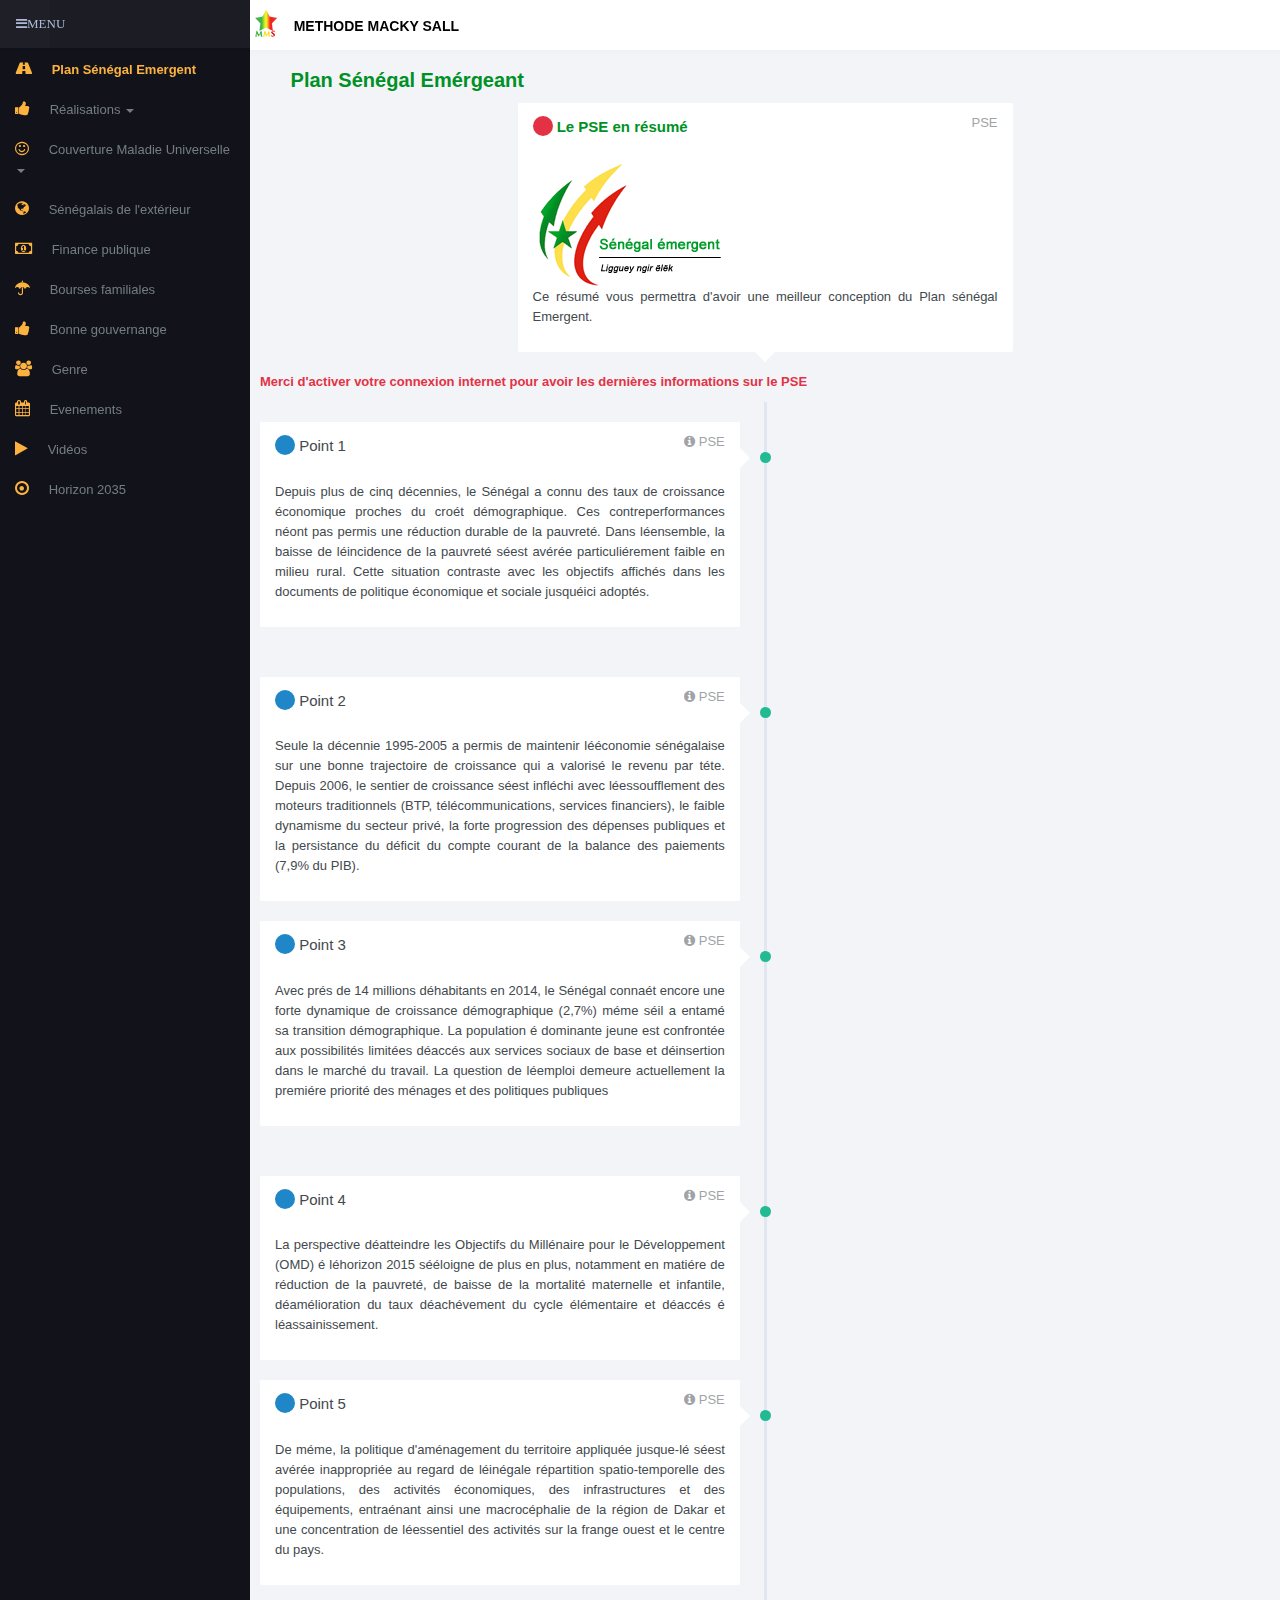
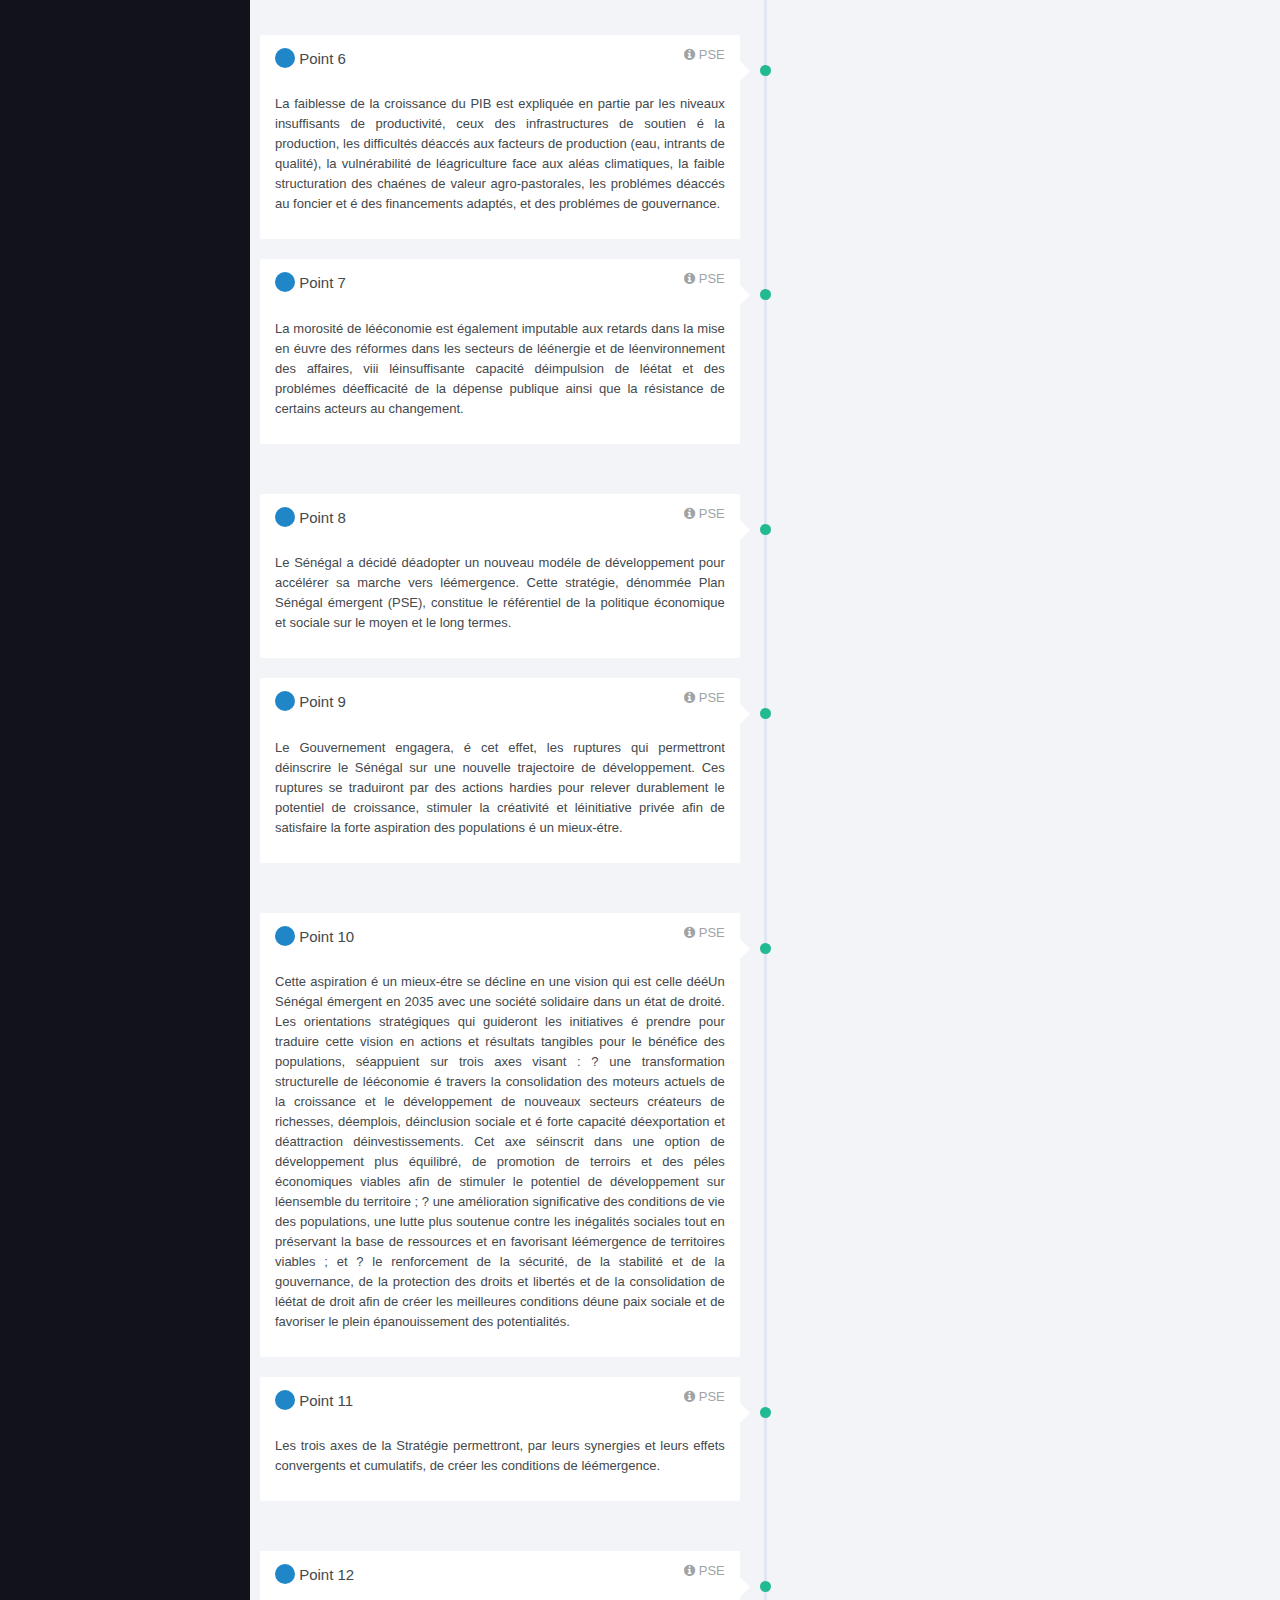
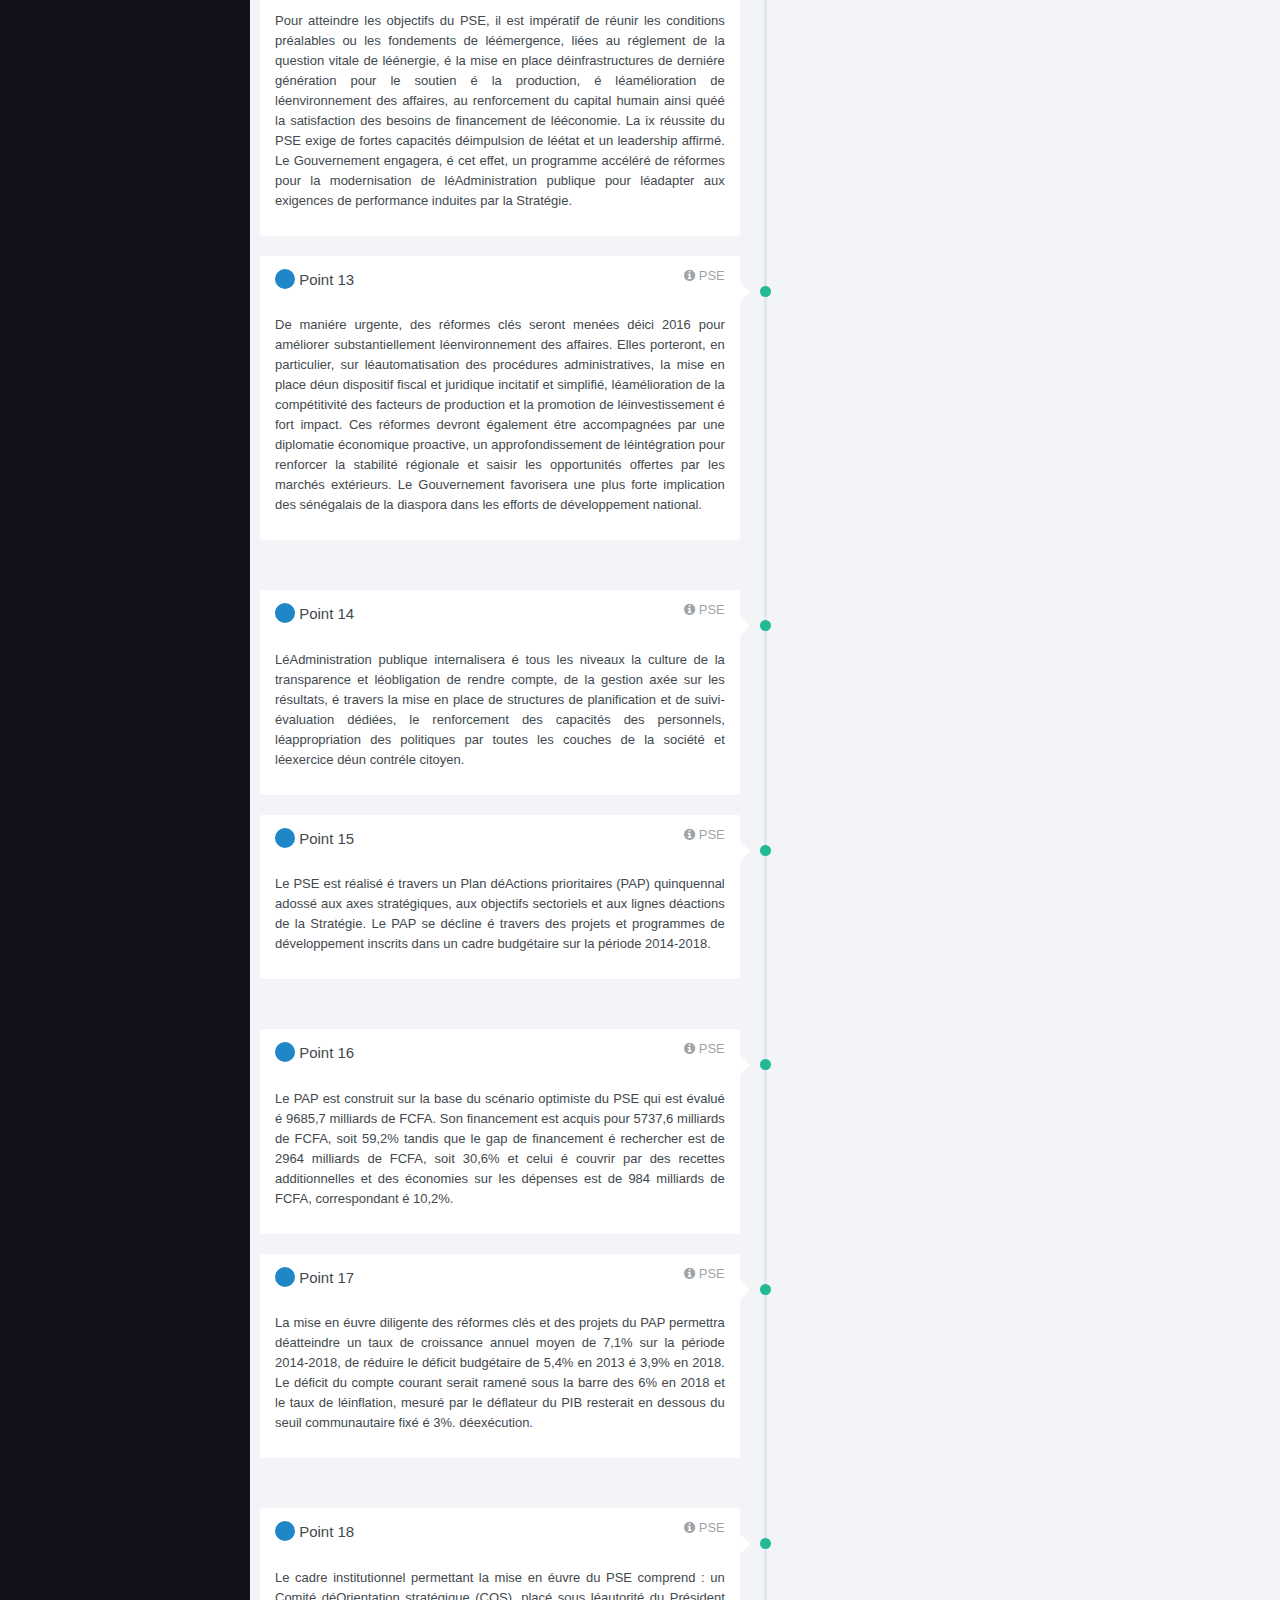
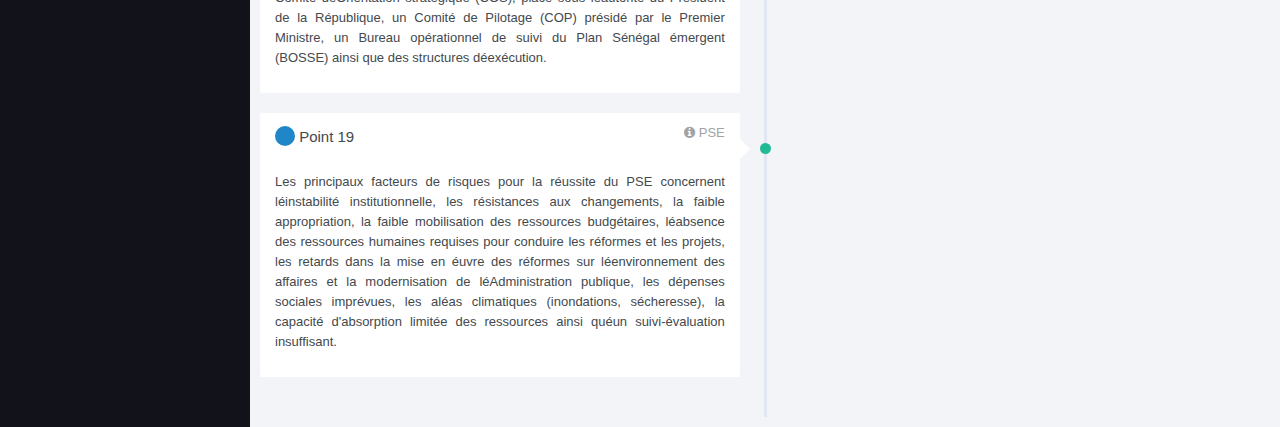
==== index.html @ 94779563 "" ====
<!doctype html>
<html lang="en" class="high">

    <head>

        <!--<meta charset="utf-8">-->
        <meta http-equiv="Content-Type" content="text/html; charset=UTF-8">

        <!-- Always force latest IE rendering engine or request Chrome Frame -->
        <meta content="IE=edge,chrome=1" http-equiv="X-UA-Compatible">

        <meta name="viewport" content="width=device-width, minimal-ui, initial-scale=1, maximum-scale=1.0, user-scalable=no">

       
        <!-- Apple Touch -->
        <link rel="apple-touch-icon-precomposed" sizes="144x144" href="images/apple-touch-icon-144-precomposed.png">
        <link rel="apple-touch-icon-precomposed" sizes="114x114" href="images/apple-touch-icon-114-precomposed.png">
        <link rel="apple-touch-icon-precomposed" sizes="72x72" href="images/apple-touch-icon-72-precomposed.png">
        <link rel="apple-touch-icon-precomposed" sizes="57x57" href="images/apple-touch-icon-57-precomposed.png">

        <!-- Favicon -->
        <link rel="shortcut icon" href="images/favicon.png">

        <!-- Use title if it's in the page YAML frontmatter -->
        <title>MMS</title>



        <link href="css/application.css" rel="stylesheet" type="text/css" />
        <link href="fonts/font-awesome/css/font-awesome.css" rel="stylesheet" type="text/css" />

        <!--[if lte IE 9]>
        <link href="css/application_split2.css" rel="stylesheet" type="text/css" /><link href="css/application_split3.css" rel="stylesheet" type="text/css" />
        <![endif]-->

        <style type="text/css">
            .icontxt{
                font-size: 16px;
            }
            .current{
                font-weight: bold;
                color:#FBB23E;
            }
            .bold{
                font-weight: bold;
            }
            p{
                text-align: justify;
            }
        </style>

    </head>

    <body class="high emerald-default htmls htmls_components htmls_components_timeline">

        <div id="node-dialog-container"></div>

        <div class="oc-xs-push-push oc-sm-squeeze-push oc-md-squeeze-push oc-lg-squeeze-push 
             modal-blur-content">

            <div id="oc-wrapper" class="oc-wrapper
                 oc-lg-open-left oc-md-partial-left oc-sm-partial-left
                 oc-lg-left-squeeze oc-md-left-squeeze oc-sm-left-squeeze oc-xs-left-push
                 oc-lg-right-push oc-md-right-push oc-sm-right-push oc-xs-right-push">


                <div class="oc-push oc-scroll">
                    <aside id="main-oc-sidebar-left" class="oc-sidebar oc-sidebar-left oc-sidebar-fixed nano">
                        <div class="nano-content">

                            <div class="oc-sidebar-header">
                                <ul class="nav nav-justified-all">
                                    <li>
                                        <a id="oc-left-toggle" href="#oc-wrapper"
                                           class="btn-nav" style="width: 50px;"
                                           data-toggle="offcanvas" data-control="left"
                                           data-states="open,partial"
                                           data-persist="lg,md,sm"
                                           data-parent="body" data-sibling="right">
                                            <i class="fa fa-navicon oc-partial-rotate"></i>
                                        </a>
                                    </li>
                                </ul>
                            </div>

                            <div class="oc-sidebar-content" id="collapseAvatarLeft">
                                <ul class="nav nav-stacked oc-sidebar-nav visible-xs">

                                    <li class="dropdown">


                                    </li>
                                </ul>

                                <ul class="nav nav-stacked oc-sidebar-nav" id="collapseNavbarLeft2">


                                    <li class="">
                                        <a class="collapsed"  href="pse.html">          
                                            <i class="icontxt text-warning fa fa-road"></i>
                                            <span class="oc-partial-menu-item current">
                                                Plan S&eacute;n&eacute;gal Emergent 
                                            </span>
                                        </a>    
                                    </li>
                                    <li class=" dropdown">
                                        <a class="collapsed" data-toggle="collapse" href="#realisations">          
                                            <i class="icontxt text-warning fa fa-thumbs-up"></i>
                                            <span class="oc-partial-menu-item">
                                                Réalisations
                                                <b class="caret"></b>
                                            </span>
                                        </a>      
                                        <ul class="collapse dropdown-menu" id="realisations" >

                                            <li class="">
                                                <a class="collapsed" data-no-turbolink="true" href="realisations.html">
                                                    <i class="text-warning fa fa-thumbs-up"></i>
                                                    Les réalisations
                                                </a>
                                            </li>
                                            <li class="">
                                                <a class="collapsed" data-no-turbolink="true" href="realisations-images.html">
                                                    <i class="text-warning fa fa-photo"></i>
                                                    Réalisations en images
                                                </a>
                                            </li>
                                            <li class="">
                                                <a class="collapsed" data-no-turbolink="true" href="realisations-videos.html">
                                                    <i class="text-warning fa fa-film"></i>
                                                    Réalisations en vidéos
                                                </a>
                                            </li>
                                        </ul>
                                    </li>
                                    <li class=" dropdown">
                                        <a class="collapsed" data-toggle="collapse" href="#cmu">          
                                            <i class="icontxt text-warning fa fa-smile-o"></i>
                                            <span class="oc-partial-menu-item">
                                                Couverture Maladie Universelle
                                                <b class="caret"></b>
                                            </span>
                                        </a>      
                                        <ul class="collapse dropdown-menu" id="cmu" >

                                            <li class="">
                                                <a class="collapsed" data-no-turbolink="true" href="cmu.html">
                                                    <i class="text-warning fa fa-smile-o"></i>
                                                    Couverture Maladie Universelle
                                                </a>
                                            </li>

                                            <li class="">
                                                <a class="collapsed" data-no-turbolink="true" href="cmu-partenaires.html">
                                                    <i class="text-warning fa fa-briefcase"></i>
                                                    Partenaire de la CMU
                                                </a>
                                            </li>

                                            <li class="">
                                                <a class="collapsed" data-no-turbolink="true" href="cmu-adhesion.html">
                                                    <i class="text-warning fa fa-check-square-o"></i>
                                                    Adhesions à la CMU
                                                </a>
                                            </li>

                                        </ul>
                                    </li>

                                    <li class="">
                                        <a class="collapsed" href="diaspora.html">          
                                            <i class="icontxt text-warning fa fa-globe"></i>
                                            <span class="oc-partial-menu-item">
                                                S&eacute;n&eacute;galais de l'ext&eacute;rieur
                                            </span>
                                        </a>        
                                    </li>

                                    <li class="">
                                        <a class="collapsed" href="finpub.html">          
                                            <i class="icontxt text-warning fa fa-money"></i>
                                            <span class="oc-partial-menu-item">
                                                Finance publique
                                            </span>
                                        </a>        
                                    </li>

                                    <li class="">
                                        <a class="collapsed" href="bfam.html">          
                                            <i class="icontxt text-warning fa fa-umbrella"></i>
                                            <span class="oc-partial-menu-item">
                                                Bourses familiales
                                            </span>
                                        </a>        
                                    </li>
                                    <li class="">
                                        <a class="collapsed" href="bone-gouvernance.html">          
                                            <i class="icontxt text-warning fa fa-thumbs-up"></i>
                                            <span class="oc-partial-menu-item">
                                                Bonne gouvernange
                                            </span>
                                        </a>        
                                    </li>
                                    <li class="">
                                        <a class="collapsed" href="genre.html">          
                                            <i class="icontxt text-warning fa fa-users"></i>
                                            <span class="oc-partial-menu-item">
                                                Genre
                                            </span>
                                        </a>        
                                    </li>
                                    <li class="">
                                        <a class="collapsed" href="evenements.html">          
                                            <i class="icontxt text-warning fa fa-calendar"></i>
                                            <span class="oc-partial-menu-item">
                                                Evenements
                                            </span>
                                        </a>        
                                    </li>
                                     <li class="">
                                        <a class="collapsed" href="videos.html">          
                                            <i class="icontxt text-warning fa fa-play"></i>
                                            <span class="oc-partial-menu-item">
                                                Vidéos
                                            </span>
                                        </a>        
                                    </li>
                                    <li class="">
                                        <a class="collapsed" href="horizon2035.html">          
                                            <i class="icontxt text-warning fa fa-dot-circle-o"></i>
                                            <span class="oc-partial-menu-item">
                                                Horizon 2035
                                            </span>
                                        </a>        
                                    </li>
                                </ul>
                            </div>
                        </div>
                    </aside>

                    <div id="main-oc-container" class="oc-container">
                        <nav class="navbar navbar-default navbar-static-top navbar-inplace" role="navigation">
                            <ul class="nav navbar-nav navbar-left pull-left hidden-sm hidden-md hidden-lg">
                                <li>
                                    <a id="oc-left-toggle-xs" href="#oc-wrapper"
                                       class="btn-nav pull-left "
                                       data-toggle="offcanvas" data-control="left"
                                       data-states="open,hidden"
                                       data-persist="lg,md,sm"
                                       data-parent="body" data-sibling="right">
                                        <i class="fa fa-navicon"></i>
                                    </a>
                                </li>
                            </ul>
                            <a class="navbar-brand" href="index.html">    
                                <img src="images/mms-small.png" />
                                <span class="text-mms bold" style="font-size: 14px; color: #000000;">METHODE MACKY SALL</span>
                            </a>
                        </nav>

                        <div class="container-fluid">
                            <div class="row">
                                <div class="col-sm-12">
                                    <h3 class="em-page-header v-mid-row thin">
                                        <i class="fa fa-calendar2 text-mms"></i>
                                        <span class="text-mms">
                                            Plan S&eacute;n&eacute;gal Em&eacute;rgeant
                                        </span>
                                    </h3>      
                                </div>

                            </div>
                        </div>

                        <div class="container-fluid ">
                            <div class="row" >
                                <div class="col-md-12">

                                    <div class="row">
                                        <div class="col-md-6 col-md-offset-3">
                                            <div class="timeline-top">
                                                <div class="panel">
                                                    <div class="panel-heading panel-colorize">

                                                        <div class="panel-title">
                                                            <a href="#" class="v-mid badge badge-danger badge-rounded badge-empty badge-grow"></a>
                                                            <span class="text-mms">Le PSE en r&eacute;sum&eacute;</span>
                                                        </div>

                                                        <span class="pull-right text-semi"><i class="fa fa-info-circlek"></i> <span>PSE</span></span>
                                                    </div>

                                                    <div class="panel-body panel-colorize">
                                                        <p>
                                                            <img src="images/pse.png"  /><br/>
                                                            Ce r&eacute;sum&eacute; vous permettra d'avoir une meilleur conception du Plan s&eacute;n&eacute;gal Emergent.
                                                        </p>
                                                    </div>
                                                </div>
                                            </div>
                                        </div>
                                    </div>
                                    <p class="text-danger bold" id="nointernet">
                                        Merci d'activer votre connexion internet pour avoir les dernières informations sur le PSE                                                  
                                    </p>
                                    <ul class="timeline timeline-mid-light-dk timeline-badges-success-lt" style="display: none" id="fromdb">

                                    </ul>
                                    <ul class="timeline timeline-mid-light-dk timeline-badges-success-lt">
                                        <li class="">
                                            <div class="timeline-badge"></div>
                                            <div class="panel ">
                                                <div class="panel-heading panel-colorize">

                                                    <div class="panel-title">
                                                        <a href="#" class="v-mid badge badge-primary-lt badge-rounded badge-empty badge-grow"></a>
                                                        <span class="mid">Point 1</span>
                                                    </div>
                                                    <span class="pull-right text-semi"><i class="fa fa-info-circle"></i> <span>PSE</span></span>
                                                </div>

                                                <div class="panel-body panel-colorize">
                                                    <p>
                                                        Depuis  plus  de  cinq  d&eacute;cennies,  le  S&eacute;n&eacute;gal  a  connu  des  taux  de  croissance 
                                                        &eacute;conomique  proches  du  cro&eacute;t  d&eacute;mographique.  Ces  contreperformances  n&eacute;ont  pas 
                                                        permis une r&eacute;duction durable de la pauvret&eacute;.  Dans l&eacute;ensemble, la baisse de l&eacute;incidence 
                                                        de  la  pauvret&eacute;  s&eacute;est  av&eacute;r&eacute;e  particuli&eacute;rement  faible  en  milieu  rural.  Cette  situation 
                                                        contraste   avec  les  objectifs  affich&eacute;s  dans  les  documents  de  politique  &eacute;conomique  et 
                                                        sociale jusqu&eacute;ici adopt&eacute;s.                                                     
                                                    </p>
                                                </div>
                                            </div>
                                        </li>

                                        <li class="">
                                            <div class="timeline-badge"></div>
                                            <div class="panel ">
                                                <div class="panel-heading panel-colorize">

                                                    <div class="panel-title">
                                                        <a href="#" class="v-mid badge badge-primary-lt badge-rounded badge-empty badge-grow"></a>
                                                        <span class="mid">Point 2</span>
                                                    </div>
                                                    <span class="pull-right text-semi"><i class="fa fa-info-circle"></i> <span>PSE</span></span>
                                                </div>

                                                <div class="panel-body panel-colorize">
                                                    <p>
                                                        Seule  la  d&eacute;cennie  1995-2005  a  permis  de  maintenir  l&eacute;&eacute;conomie  s&eacute;n&eacute;galaise  sur 
                                                        une  bonne  trajectoire  de  croissance  qui  a  valoris&eacute;  le  revenu  par  t&eacute;te.  Depuis  2006,  le 
                                                        sentier de  croissance s&eacute;est infl&eacute;chi avec l&eacute;essoufflement des moteurs traditionnels  (BTP, 
                                                        t&eacute;l&eacute;communications, services financiers),  le faible dynamisme du secteur  priv&eacute;,  la  forte 
                                                        progression des d&eacute;penses publiques  et  la persistance du d&eacute;ficit du compte courant  de 
                                                        la balance des paiements (7,9% du PIB).                                                 
                                                    </p>
                                                </div>
                                            </div>
                                        </li>

                                        <li class="">
                                            <div class="timeline-badge"></div>
                                            <div class="panel ">
                                                <div class="panel-heading panel-colorize">

                                                    <div class="panel-title">
                                                        <a href="#" class="v-mid badge badge-primary-lt badge-rounded badge-empty badge-grow"></a>
                                                        <span class="mid">Point 3</span>
                                                    </div>
                                                    <span class="pull-right text-semi"><i class="fa fa-info-circle"></i> <span>PSE</span></span>
                                                </div>

                                                <div class="panel-body panel-colorize">
                                                    <p>
                                                        Avec pr&eacute;s de 14 millions d&eacute;habitants en  2014, le S&eacute;n&eacute;gal conna&eacute;t encore une forte 
                                                        dynamique  de  croissance  d&eacute;mographique  (2,7%)  m&eacute;me  s&eacute;il  a  entam&eacute;  sa  transition 
                                                        d&eacute;mographique.  La  population  &eacute;  dominante  jeune  est  confront&eacute;e  aux  possibilit&eacute;s 
                                                        limit&eacute;es d&eacute;acc&eacute;s aux services sociaux de base et d&eacute;insertion dans le march&eacute; du travail. La 
                                                        question  de  l&eacute;emploi  demeure  actuellement  la  premi&eacute;re  priorit&eacute;  des  m&eacute;nages  et  des 
                                                        politiques publiques                                                
                                                    </p>
                                                </div>
                                            </div>
                                        </li>

                                        <li class="">
                                            <div class="timeline-badge"></div>
                                            <div class="panel ">
                                                <div class="panel-heading panel-colorize">

                                                    <div class="panel-title">
                                                        <a href="#" class="v-mid badge badge-primary-lt badge-rounded badge-empty badge-grow"></a>
                                                        <span class="mid">Point 4</span>
                                                    </div>
                                                    <span class="pull-right text-semi"><i class="fa fa-info-circle"></i> <span>PSE</span></span>
                                                </div>

                                                <div class="panel-body panel-colorize">
                                                    <p>
                                                        La  perspective  d&eacute;atteindre  les  Objectifs  du  Mill&eacute;naire  pour  le  D&eacute;veloppement 
                                                        (OMD) &eacute; l&eacute;horizon 2015 s&eacute;&eacute;loigne de plus en plus, notamment en mati&eacute;re de r&eacute;duction 
                                                        de la pauvret&eacute;, de baisse de la mortalit&eacute; maternelle et infantile, d&eacute;am&eacute;lioration du taux 
                                                        d&eacute;ach&eacute;vement du cycle &eacute;l&eacute;mentaire et d&eacute;acc&eacute;s &eacute; l&eacute;assainissement.                                             
                                                    </p>
                                                </div>
                                            </div>
                                        </li>

                                        <li class="">
                                            <div class="timeline-badge"></div>
                                            <div class="panel ">
                                                <div class="panel-heading panel-colorize">

                                                    <div class="panel-title">
                                                        <a href="#" class="v-mid badge badge-primary-lt badge-rounded badge-empty badge-grow"></a>
                                                        <span class="mid">Point 5</span>
                                                    </div>
                                                    <span class="pull-right text-semi"><i class="fa fa-info-circle"></i> <span>PSE</span></span>
                                                </div>

                                                <div class="panel-body panel-colorize">
                                                    <p>
                                                        De  m&eacute;me,  la  politique  d'am&eacute;nagement  du  territoire  appliqu&eacute;e  jusque-l&eacute;  s&eacute;est 
                                                        av&eacute;r&eacute;e  inappropri&eacute;e  au  regard  de  l&eacute;in&eacute;gale  r&eacute;partition  spatio-temporelle  des 
                                                        populations,  des  activit&eacute;s  &eacute;conomiques,  des  infrastructures  et  des  &eacute;quipements,
                                                        entra&eacute;nant  ainsi  une  macroc&eacute;phalie  de  la  r&eacute;gion  de  Dakar  et  une  concentration  de 
                                                        l&eacute;essentiel des activit&eacute;s sur la frange ouest et le centre du pays.                                             
                                                    </p>
                                                </div>
                                            </div>
                                        </li>

                                        <li class="">
                                            <div class="timeline-badge"></div>
                                            <div class="panel ">
                                                <div class="panel-heading panel-colorize">

                                                    <div class="panel-title">
                                                        <a href="#" class="v-mid badge badge-primary-lt badge-rounded badge-empty badge-grow"></a>
                                                        <span class="mid">Point 6</span>
                                                    </div>
                                                    <span class="pull-right text-semi"><i class="fa fa-info-circle"></i> <span>PSE</span></span>
                                                </div>

                                                <div class="panel-body panel-colorize">
                                                    <p>
                                                        La  faiblesse  de  la  croissance  du  PIB  est  expliqu&eacute;e  en  partie  par  les  niveaux 
                                                        insuffisants  de  productivit&eacute;,  ceux  des  infrastructures  de  soutien  &eacute;  la  production,   les 
                                                        difficult&eacute;s d&eacute;acc&eacute;s aux facteurs de production (eau, intrants de qualit&eacute;),  la vuln&eacute;rabilit&eacute; 
                                                        de l&eacute;agriculture face aux al&eacute;as climatiques, la faible structuration des cha&eacute;nes de valeur 
                                                        agro-pastorales,  les probl&eacute;mes d&eacute;acc&eacute;s au  foncier  et  &eacute; des  financements adapt&eacute;s,  et des 
                                                        probl&eacute;mes de gouvernance.                                             
                                                    </p>
                                                </div>
                                            </div>
                                        </li>

                                        <li class="">
                                            <div class="timeline-badge"></div>
                                            <div class="panel ">
                                                <div class="panel-heading panel-colorize">

                                                    <div class="panel-title">
                                                        <a href="#" class="v-mid badge badge-primary-lt badge-rounded badge-empty badge-grow"></a>
                                                        <span class="mid">Point 7</span>
                                                    </div>
                                                    <span class="pull-right text-semi"><i class="fa fa-info-circle"></i> <span>PSE</span></span>
                                                </div>

                                                <div class="panel-body panel-colorize">
                                                    <p>
                                                        La morosit&eacute; de l&eacute;&eacute;conomie est &eacute;galement imputable aux retards dans la mise en 
                                                        &eacute;uvre  des  r&eacute;formes  dans  les  secteurs  de  l&eacute;&eacute;nergie  et  de  l&eacute;environnement  des  affaires, 
                                                        viii
                                                        l&eacute;insuffisante capacit&eacute; d&eacute;impulsion de l&eacute;&eacute;tat et des probl&eacute;mes d&eacute;efficacit&eacute; de  la d&eacute;pense 
                                                        publique ainsi que la r&eacute;sistance de certains acteurs au changement.                                             
                                                    </p>
                                                </div>
                                            </div>
                                        </li>

                                        <li class="">
                                            <div class="timeline-badge"></div>
                                            <div class="panel ">
                                                <div class="panel-heading panel-colorize">

                                                    <div class="panel-title">
                                                        <a href="#" class="v-mid badge badge-primary-lt badge-rounded badge-empty badge-grow"></a>
                                                        <span class="mid">Point 8</span>
                                                    </div>
                                                    <span class="pull-right text-semi"><i class="fa fa-info-circle"></i> <span>PSE</span></span>
                                                </div>

                                                <div class="panel-body panel-colorize">
                                                    <p>
                                                        Le  S&eacute;n&eacute;gal  a  d&eacute;cid&eacute;  d&eacute;adopter  un  nouveau  mod&eacute;le  de  d&eacute;veloppement  pour 
                                                        acc&eacute;l&eacute;rer  sa  marche  vers  l&eacute;&eacute;mergence.  Cette  strat&eacute;gie,  d&eacute;nomm&eacute;e  Plan  S&eacute;n&eacute;gal 
                                                        &eacute;mergent  (PSE),  constitue  le  r&eacute;f&eacute;rentiel  de  la  politique  &eacute;conomique  et  sociale  sur  le 
                                                        moyen et le long termes.                                             
                                                    </p>
                                                </div>
                                            </div>
                                        </li>

                                        <li class="">
                                            <div class="timeline-badge"></div>
                                            <div class="panel ">
                                                <div class="panel-heading panel-colorize">

                                                    <div class="panel-title">
                                                        <a href="#" class="v-mid badge badge-primary-lt badge-rounded badge-empty badge-grow"></a>
                                                        <span class="mid">Point 9</span>
                                                    </div>
                                                    <span class="pull-right text-semi"><i class="fa fa-info-circle"></i> <span>PSE</span></span>
                                                </div>

                                                <div class="panel-body panel-colorize">
                                                    <p>
                                                        Le Gouvernement engagera, &eacute; cet effet,  les ruptures qui permettront d&eacute;inscrire  le 
                                                        S&eacute;n&eacute;gal  sur une nouvelle trajectoire de d&eacute;veloppement. Ces ruptures se traduiront par 
                                                        des  actions  hardies  pour  relever  durablement  le  potentiel  de  croissance,  stimuler  la 
                                                        cr&eacute;ativit&eacute; et l&eacute;initiative  priv&eacute;e afin de  satisfaire la forte aspiration des populations &eacute; un 
                                                        mieux-&eacute;tre.                                             
                                                    </p>
                                                </div>
                                            </div>
                                        </li>

                                        <li class="">
                                            <div class="timeline-badge"></div>
                                            <div class="panel ">
                                                <div class="panel-heading panel-colorize">

                                                    <div class="panel-title">
                                                        <a href="#" class="v-mid badge badge-primary-lt badge-rounded badge-empty badge-grow"></a>
                                                        <span class="mid">Point 10</span>
                                                    </div>
                                                    <span class="pull-right text-semi"><i class="fa fa-info-circle"></i> <span>PSE</span></span>
                                                </div>

                                                <div class="panel-body panel-colorize">
                                                    <p>
                                                        Cette  aspiration  &eacute;  un  mieux-&eacute;tre  se  d&eacute;cline  en  une  vision  qui  est  celle  d&eacute;&eacute;Un 
                                                        S&eacute;n&eacute;gal  &eacute;mergent  en  2035  avec  une  soci&eacute;t&eacute;  solidaire  dans  un  &eacute;tat  de  droit&eacute;.  Les 
                                                        orientations  strat&eacute;giques  qui  guideront  les  initiatives  &eacute;  prendre  pour  traduire  cette
                                                        vision en actions et r&eacute;sultats tangibles pour le b&eacute;n&eacute;fice des populations,  s&eacute;appuient sur 
                                                        trois axes visant :
                                                        ?  une  transformation  structurelle  de  l&eacute;&eacute;conomie  &eacute;  travers  la  consolidation  des 
                                                        moteurs  actuels  de  la  croissance  et  le  d&eacute;veloppement  de  nouveaux  secteurs 
                                                        cr&eacute;ateurs  de  richesses,  d&eacute;emplois,  d&eacute;inclusion  sociale  et  &eacute;  forte  capacit&eacute; 
                                                        d&eacute;exportation et d&eacute;attraction d&eacute;investissements.  Cet axe  s&eacute;inscrit dans une option 
                                                        de  d&eacute;veloppement  plus  &eacute;quilibr&eacute;,  de  promotion  de  terroirs  et  des  p&eacute;les 
                                                        &eacute;conomiques  viables  afin  de  stimuler  le  potentiel  de  d&eacute;veloppement  sur 
                                                        l&eacute;ensemble du territoire ;
                                                        ?  une  am&eacute;lioration  significative  des  conditions  de  vie  des  populations,  une  lutte 
                                                        plus  soutenue  contre  les  in&eacute;galit&eacute;s  sociales  tout  en  pr&eacute;servant  la  base  de 
                                                        ressources et en favorisant l&eacute;&eacute;mergence de territoires viables ; et
                                                        ?  le renforcement de la s&eacute;curit&eacute;, de la stabilit&eacute; et de la gouvernance, de la protection 
                                                        des  droits  et  libert&eacute;s  et  de  la  consolidation  de  l&eacute;&eacute;tat  de  droit  afin  de  cr&eacute;er  les 
                                                        meilleures conditions d&eacute;une paix  sociale et  de favoriser  le plein &eacute;panouissement 
                                                        des potentialit&eacute;s.                                            
                                                    </p>
                                                </div>
                                            </div>
                                        </li>

                                        <li class="">
                                            <div class="timeline-badge"></div>
                                            <div class="panel ">
                                                <div class="panel-heading panel-colorize">

                                                    <div class="panel-title">
                                                        <a href="#" class="v-mid badge badge-primary-lt badge-rounded badge-empty badge-grow"></a>
                                                        <span class="mid">Point 11</span>
                                                    </div>
                                                    <span class="pull-right text-semi"><i class="fa fa-info-circle"></i> <span>PSE</span></span>
                                                </div>

                                                <div class="panel-body panel-colorize">
                                                    <p>
                                                        Les  trois  axes  de  la  Strat&eacute;gie  permettront,  par  leurs  synergies  et  leurs  effets 
                                                        convergents et cumulatifs, de cr&eacute;er les conditions de l&eacute;&eacute;mergence.                                             
                                                    </p>
                                                </div>
                                            </div>
                                        </li>

                                        <li class="">
                                            <div class="timeline-badge"></div>
                                            <div class="panel ">
                                                <div class="panel-heading panel-colorize">

                                                    <div class="panel-title">
                                                        <a href="#" class="v-mid badge badge-primary-lt badge-rounded badge-empty badge-grow"></a>
                                                        <span class="mid">Point 12</span>
                                                    </div>
                                                    <span class="pull-right text-semi"><i class="fa fa-info-circle"></i> <span>PSE</span></span>
                                                </div>

                                                <div class="panel-body panel-colorize">
                                                    <p>
                                                        Pour  atteindre  les  objectifs  du  PSE,  il  est  imp&eacute;ratif  de  r&eacute;unir  les  conditions 
                                                        pr&eacute;alables ou les fondements de l&eacute;&eacute;mergence, li&eacute;es au r&eacute;glement de la question vitale de 
                                                        l&eacute;&eacute;nergie, &eacute; la mise en place d&eacute;infrastructures de derni&eacute;re g&eacute;n&eacute;ration pour le soutien &eacute; la 
                                                        production,  &eacute;  l&eacute;am&eacute;lioration  de  l&eacute;environnement  des  affaires,  au  renforcement  du 
                                                        capital humain ainsi qu&eacute;&eacute; la satisfaction des besoins de financement de l&eacute;&eacute;conomie. La 
                                                        ix
                                                        r&eacute;ussite du PSE exige de fortes capacit&eacute;s d&eacute;impulsion de l&eacute;&eacute;tat  et un leadership affirm&eacute;. 
                                                        Le  Gouvernement  engagera,  &eacute;  cet  effet,  un  programme  acc&eacute;l&eacute;r&eacute;  de  r&eacute;formes  pour  la 
                                                        modernisation  de  l&eacute;Administration  publique  pour  l&eacute;adapter  aux  exigences  de 
                                                        performance induites par la Strat&eacute;gie.                                               
                                                    </p>
                                                </div>
                                            </div>
                                        </li>

                                        <li class="">
                                            <div class="timeline-badge"></div>
                                            <div class="panel ">
                                                <div class="panel-heading panel-colorize">

                                                    <div class="panel-title">
                                                        <a href="#" class="v-mid badge badge-primary-lt badge-rounded badge-empty badge-grow"></a>
                                                        <span class="mid">Point 13</span>
                                                    </div>
                                                    <span class="pull-right text-semi"><i class="fa fa-info-circle"></i> <span>PSE</span></span>
                                                </div>

                                                <div class="panel-body panel-colorize">
                                                    <p>
                                                        De mani&eacute;re urgente,  des r&eacute;formes  cl&eacute;s  seront men&eacute;es  d&eacute;ici 2016  pour  am&eacute;liorer 
                                                        substantiellement  l&eacute;environnement  des  affaires.  Elles  porteront,  en  particulier, 
                                                        sur l&eacute;automatisation  des  proc&eacute;dures  administratives,  la  mise  en  place  d&eacute;un  dispositif 
                                                        fiscal et juridique incitatif et simplifi&eacute;, l&eacute;am&eacute;lioration de la comp&eacute;titivit&eacute; des facteurs de 
                                                        production et  la  promotion  de  l&eacute;investissement  &eacute;  fort  impact.  Ces  r&eacute;formes  devront 
                                                        &eacute;galement  &eacute;tre  accompagn&eacute;es  par  une  diplomatie  &eacute;conomique  proactive,  un 
                                                        approfondissement  de  l&eacute;int&eacute;gration  pour  renforcer  la  stabilit&eacute;  r&eacute;gionale  et  saisir  les 
                                                        opportunit&eacute;s  offertes  par les march&eacute;s ext&eacute;rieurs. Le Gouvernement favorisera une plus 
                                                        forte  implication  des  s&eacute;n&eacute;galais  de  la  diaspora  dans  les  efforts  de  d&eacute;veloppement 
                                                        national.                                              
                                                    </p>
                                                </div>
                                            </div>
                                        </li>

                                        <li class="">
                                            <div class="timeline-badge"></div>
                                            <div class="panel ">
                                                <div class="panel-heading panel-colorize">

                                                    <div class="panel-title">
                                                        <a href="#" class="v-mid badge badge-primary-lt badge-rounded badge-empty badge-grow"></a>
                                                        <span class="mid">Point 14</span>
                                                    </div>
                                                    <span class="pull-right text-semi"><i class="fa fa-info-circle"></i> <span>PSE</span></span>
                                                </div>

                                                <div class="panel-body panel-colorize">
                                                    <p>
                                                        L&eacute;Administration  publique  internalisera  &eacute;  tous  les  niveaux  la  culture  de  la 
                                                        transparence  et  l&eacute;obligation  de  rendre  compte,  de  la  gestion  ax&eacute;e  sur  les  r&eacute;sultats,  &eacute; 
                                                        travers la mise en place de structures de planification et de suivi-&eacute;valuation  d&eacute;di&eacute;es,  le 
                                                        renforcement des capacit&eacute;s des personnels,  l&eacute;appropriation  des politiques par toutes les 
                                                        couches de la soci&eacute;t&eacute; et l&eacute;exercice d&eacute;un contr&eacute;le citoyen.                                           
                                                    </p>
                                                </div>
                                            </div>
                                        </li>

                                        <li class="">
                                            <div class="timeline-badge"></div>
                                            <div class="panel ">
                                                <div class="panel-heading panel-colorize">

                                                    <div class="panel-title">
                                                        <a href="#" class="v-mid badge badge-primary-lt badge-rounded badge-empty badge-grow"></a>
                                                        <span class="mid">Point 15</span>
                                                    </div>
                                                    <span class="pull-right text-semi"><i class="fa fa-info-circle"></i> <span>PSE</span></span>
                                                </div>

                                                <div class="panel-body panel-colorize">
                                                    <p>
                                                        Le  PSE  est  r&eacute;alis&eacute;  &eacute;  travers  un  Plan  d&eacute;Actions  prioritaires  (PAP)  quinquennal 
                                                        adoss&eacute;  aux  axes  strat&eacute;giques,  aux  objectifs  sectoriels  et  aux  lignes  d&eacute;actions  de  la 
                                                        Strat&eacute;gie.  Le  PAP  se  d&eacute;cline  &eacute;  travers  des  projets  et  programmes  de  d&eacute;veloppement 
                                                        inscrits dans un cadre budg&eacute;taire sur la p&eacute;riode 2014-2018.                                             
                                                    </p>
                                                </div>
                                            </div>
                                        </li>

                                        <li class="">
                                            <div class="timeline-badge"></div>
                                            <div class="panel ">
                                                <div class="panel-heading panel-colorize">

                                                    <div class="panel-title">
                                                        <a href="#" class="v-mid badge badge-primary-lt badge-rounded badge-empty badge-grow"></a>
                                                        <span class="mid">Point 16</span>
                                                    </div>
                                                    <span class="pull-right text-semi"><i class="fa fa-info-circle"></i> <span>PSE</span></span>
                                                </div>

                                                <div class="panel-body panel-colorize">
                                                    <p>
                                                        Le PAP est construit sur la base du  sc&eacute;nario optimiste du PSE  qui  est &eacute;valu&eacute; &eacute; 
                                                        9685,7  milliards de FCFA. Son financement est acquis pour  5737,6 milliards de FCFA, 
                                                        soit 59,2% tandis que le gap de financement &eacute; rechercher est de 2964 milliards de FCFA, 
                                                        soit  30,6%  et  celui  &eacute;  couvrir  par  des  recettes  additionnelles  et  des  &eacute;conomies  sur  les 
                                                        d&eacute;penses est de 984 milliards de FCFA, correspondant &eacute; 10,2%.                                            
                                                    </p>
                                                </div>
                                            </div>
                                        </li>

                                        <li class="">
                                            <div class="timeline-badge"></div>
                                            <div class="panel ">
                                                <div class="panel-heading panel-colorize">

                                                    <div class="panel-title">
                                                        <a href="#" class="v-mid badge badge-primary-lt badge-rounded badge-empty badge-grow"></a>
                                                        <span class="mid">Point 17</span>
                                                    </div>
                                                    <span class="pull-right text-semi"><i class="fa fa-info-circle"></i> <span>PSE</span></span>
                                                </div>

                                                <div class="panel-body panel-colorize">
                                                    <p>
                                                        La  mise  en  &eacute;uvre  diligente  des  r&eacute;formes  cl&eacute;s  et  des  projets  du  PAP  permettra
                                                        d&eacute;atteindre  un  taux de croissance annuel  moyen de 7,1% sur la p&eacute;riode 2014-2018,  de 
                                                        r&eacute;duire  le  d&eacute;ficit  budg&eacute;taire  de  5,4%  en  2013  &eacute;  3,9%  en  2018.  Le  d&eacute;ficit  du  compte 
                                                        courant serait ramen&eacute; sous la barre des 6% en 2018 et le  taux  de l&eacute;inflation, mesur&eacute; par 
                                                        le d&eacute;flateur du PIB resterait en dessous du seuil communautaire fix&eacute; &eacute; 3%.
                                                        d&eacute;ex&eacute;cution.                                             
                                                    </p>
                                                </div>
                                            </div>
                                        </li>

                                        <li class="">
                                            <div class="timeline-badge"></div>
                                            <div class="panel ">
                                                <div class="panel-heading panel-colorize">

                                                    <div class="panel-title">
                                                        <a href="#" class="v-mid badge badge-primary-lt badge-rounded badge-empty badge-grow"></a>
                                                        <span class="mid">Point 18</span>
                                                    </div>
                                                    <span class="pull-right text-semi"><i class="fa fa-info-circle"></i> <span>PSE</span></span>
                                                </div>

                                                <div class="panel-body panel-colorize">
                                                    <p>
                                                        Le  cadre  institutionnel  permettant  la   mise  en  &eacute;uvre  du   PSE  comprend :  un 
                                                        Comit&eacute;  d&eacute;Orientation  strat&eacute;gique  (COS),  plac&eacute;  sous  l&eacute;autorit&eacute;  du  Pr&eacute;sident  de  la 
                                                        R&eacute;publique,  un Comit&eacute; de Pilotage (COP)  pr&eacute;sid&eacute; par le Premier Ministre, un  Bureau 
                                                        op&eacute;rationnel  de  suivi  du  Plan  S&eacute;n&eacute;gal  &eacute;mergent  (BOSSE)  ainsi  que  des  structures 
                                                        d&eacute;ex&eacute;cution.                                              
                                                    </p>
                                                </div>
                                            </div>
                                        </li>

                                        <li class="">
                                            <div class="timeline-badge"></div>
                                            <div class="panel ">
                                                <div class="panel-heading panel-colorize">

                                                    <div class="panel-title">
                                                        <a href="#" class="v-mid badge badge-primary-lt badge-rounded badge-empty badge-grow"></a>
                                                        <span class="mid">Point 19</span>
                                                    </div>
                                                    <span class="pull-right text-semi"><i class="fa fa-info-circle"></i> <span>PSE</span></span>
                                                </div>

                                                <div class="panel-body panel-colorize">
                                                    <p>
                                                        Les principaux facteurs de risques pour la r&eacute;ussite du PSE concernent l&eacute;instabilit&eacute; 
                                                        institutionnelle,  les  r&eacute;sistances  aux  changements,  la  faible  appropriation,  la  faible 
                                                        mobilisation  des  ressources  budg&eacute;taires,  l&eacute;absence  des  ressources  humaines  requises 
                                                        pour conduire les r&eacute;formes et les projets, les retards dans la mise en &eacute;uvre des r&eacute;formes 
                                                        sur l&eacute;environnement des affaires et la modernisation de l&eacute;Administration publique, les 
                                                        d&eacute;penses sociales impr&eacute;vues, les al&eacute;as climatiques (inondations, s&eacute;cheresse),  la capacit&eacute; 
                                                        d'absorption limit&eacute;e des ressources ainsi qu&eacute;un suivi-&eacute;valuation insuffisant.                                             
                                                    </p>
                                                </div>
                                            </div>
                                        </li>


                                        <li class="clearfix" style="float: none;"></li>

                                    </ul>

                                </div>
                            </div>
                        </div>

                    </div>
                </div>
            </div>

        </div>


        <!-- Needed by BSE.Mq.screen() helper in utils.js -->
        <div id="mq"></div>

        <!-- Needed by EmVars helper in _emerald.js -->
        <div id="emvars"></div>
         <script type="text/javascript">
            var polyfilter_scriptpath = "js/";
            window.polyfilter_skip_css = true
        </script>
        <script src="js/application.js" type="text/javascript"></script>
        <script src="js/init.js" type="text/javascript"></script>
        <script src="js/demo.js" type="text/javascript"></script>
        <script src="http://winlaytech.com/mms/server/testConn.js" type="text/javascript"></script>
        <script>
            $(document).ready(function() {

                if (conn) {
                    $("#nointernet").hide();
                    $("#fromdb").show();
                    $("#fromdb").load("http://winlaytech.com/mms/server/pse.php");
                }
            }
            );
        </script>

    </body>

</html>
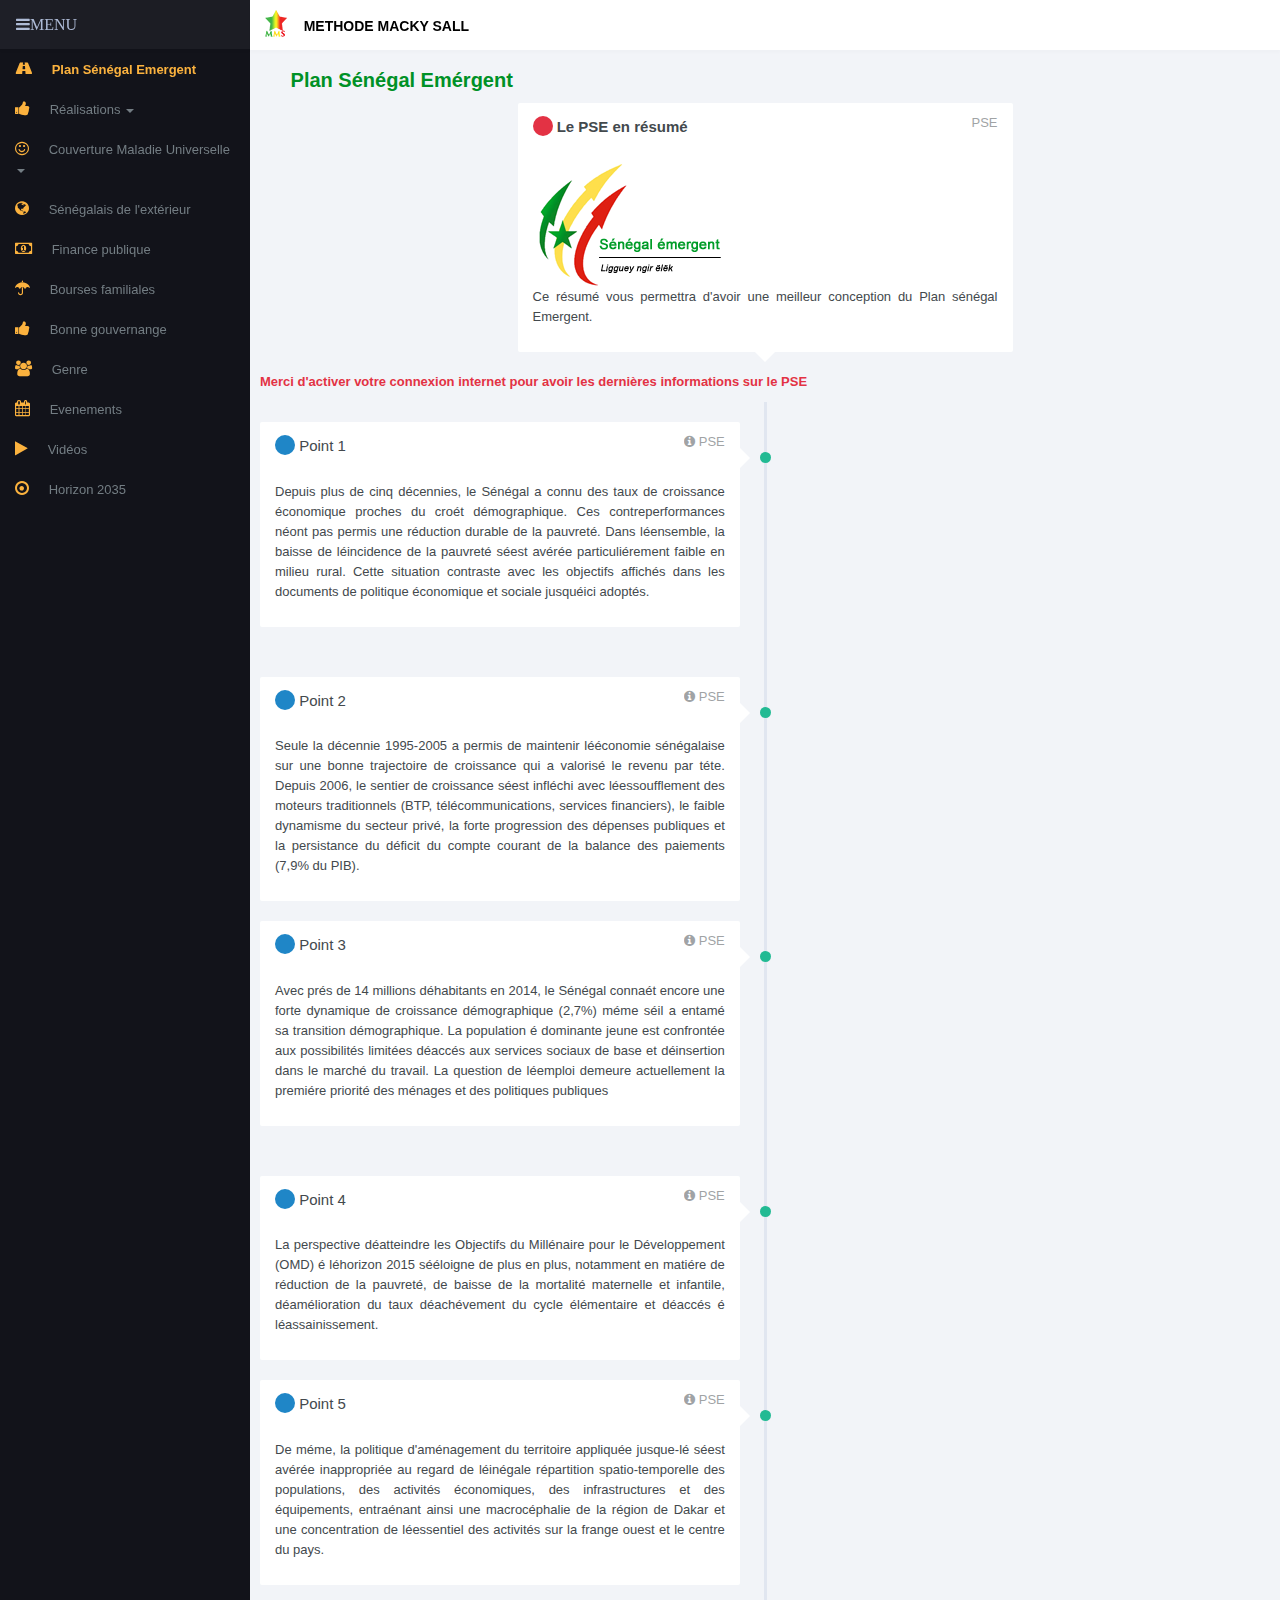
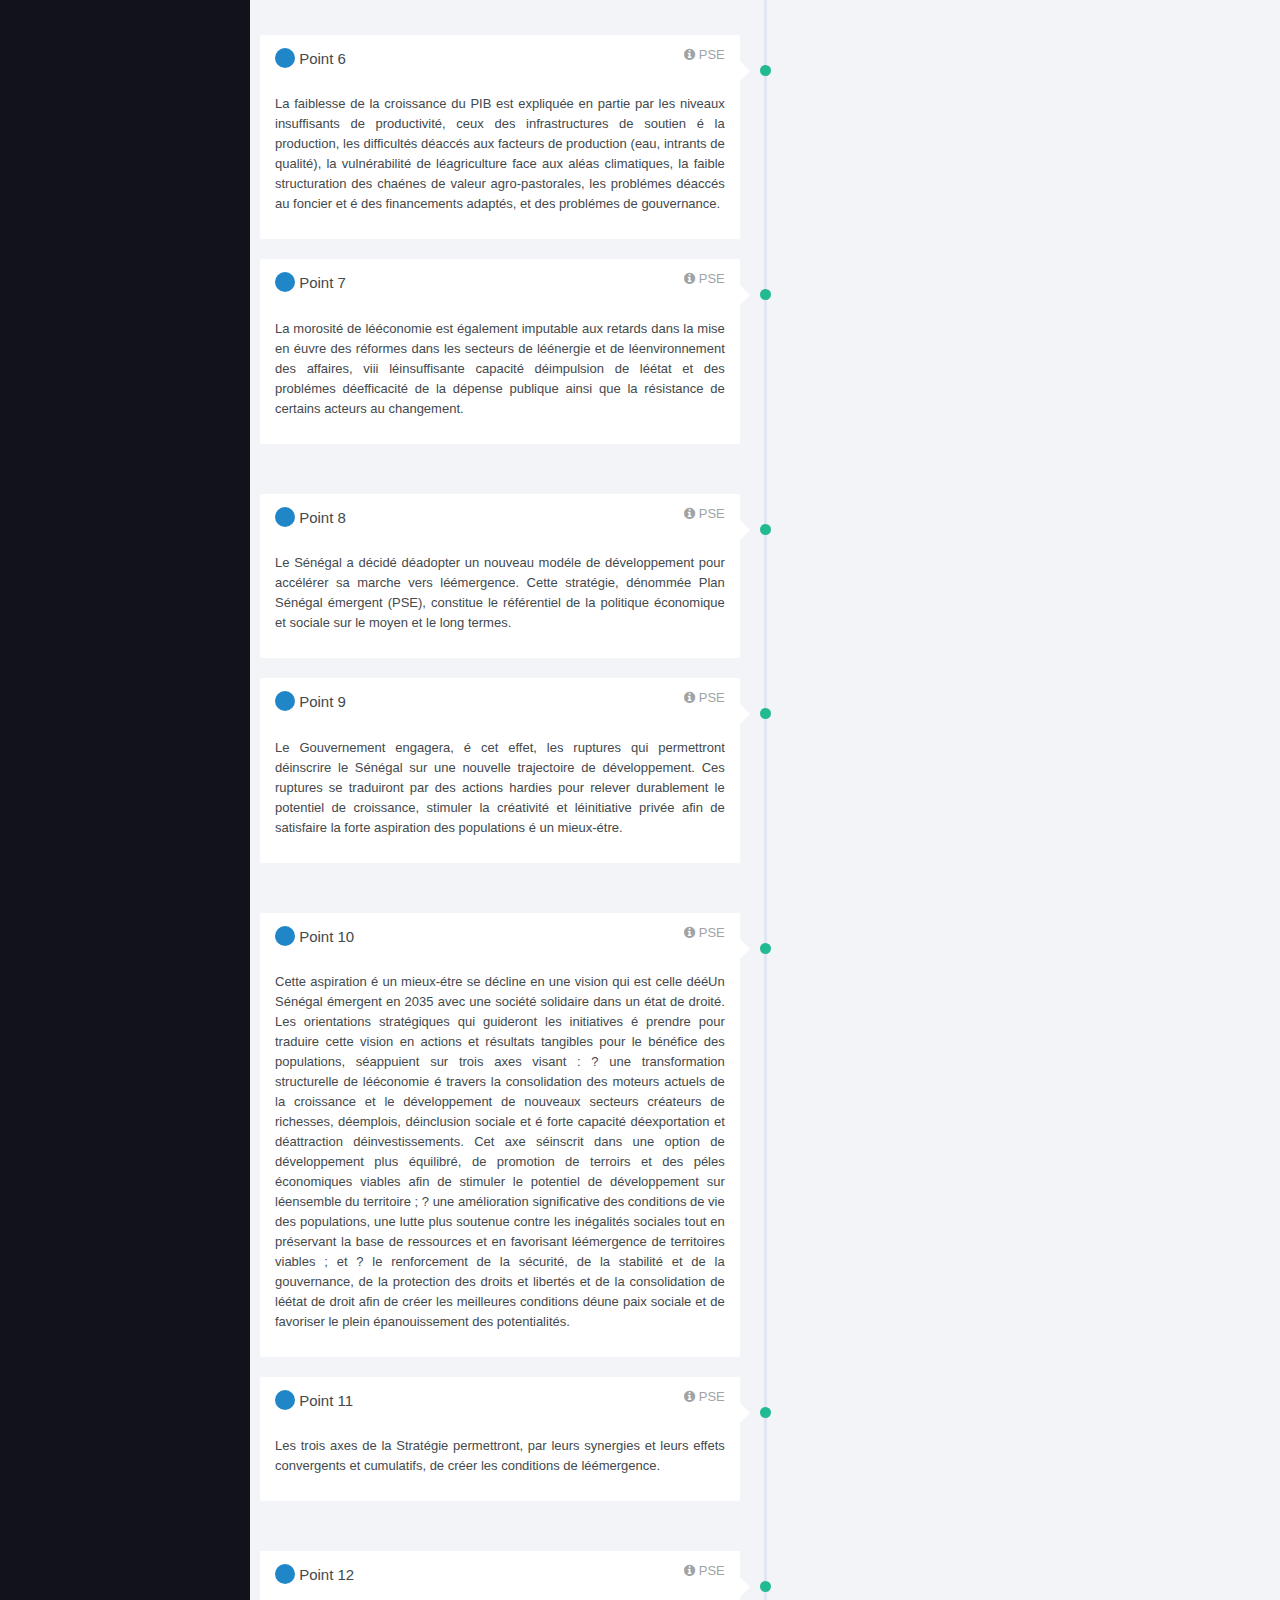
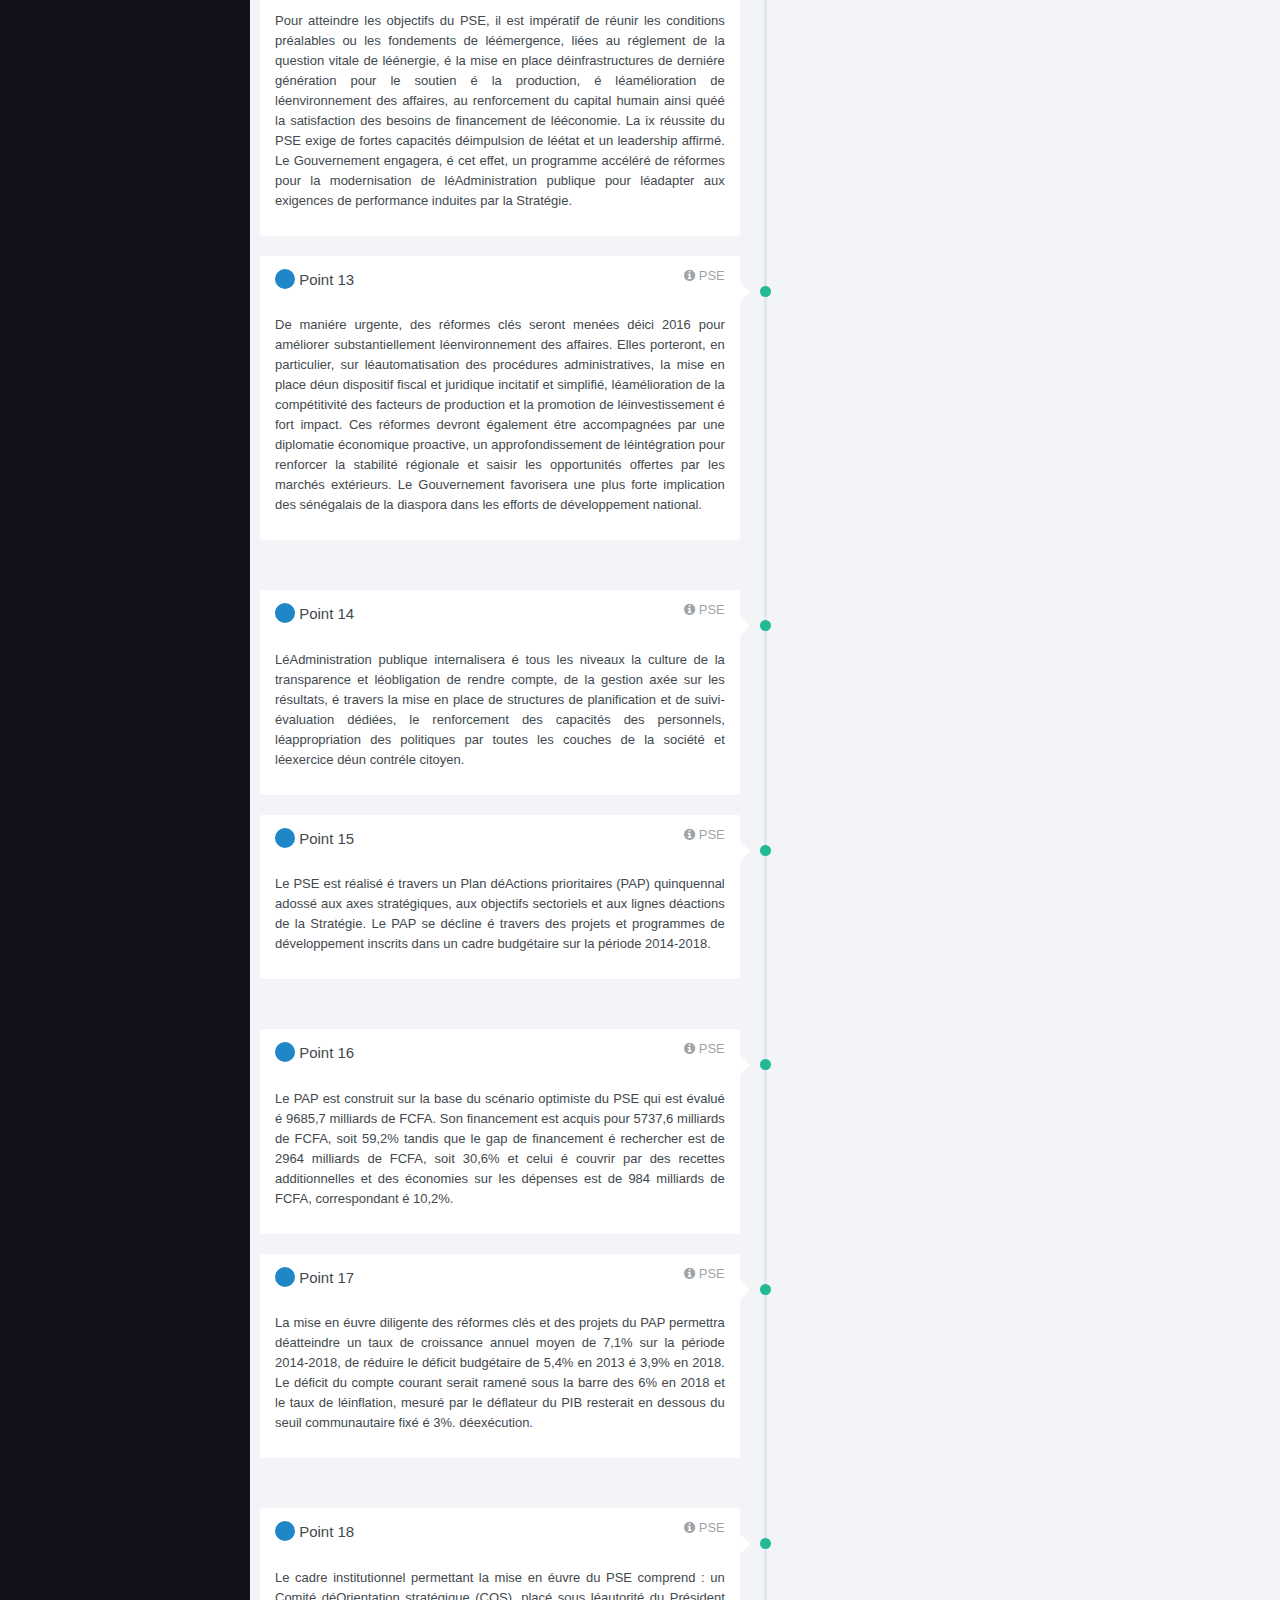
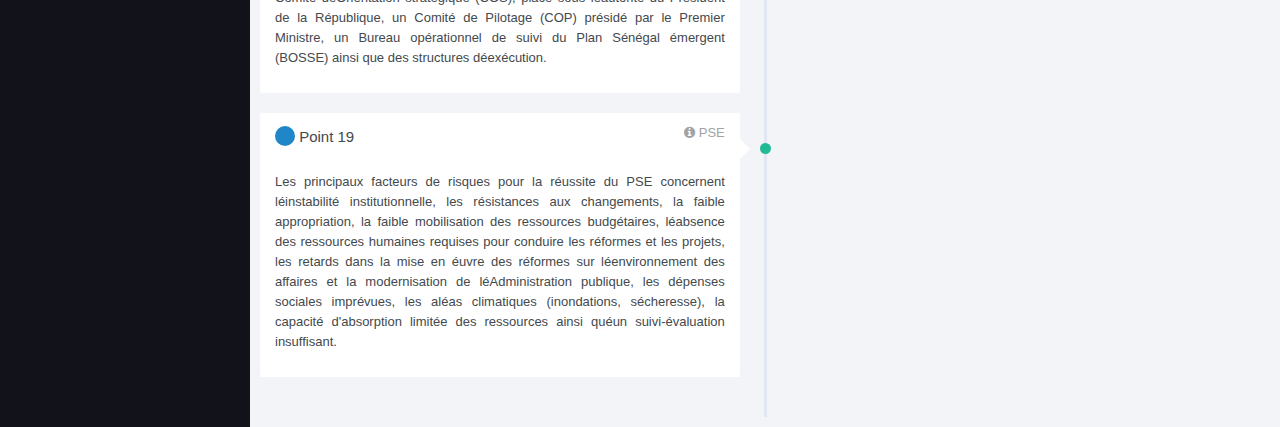
==== commit 66240353: "" ====
--- a/index.html
+++ b/index.html
@@ -11,7 +11,7 @@
 
         <meta name="viewport" content="width=device-width, minimal-ui, initial-scale=1, maximum-scale=1.0, user-scalable=no">
 
-       
+
         <!-- Apple Touch -->
         <link rel="apple-touch-icon-precomposed" sizes="144x144" href="images/apple-touch-icon-144-precomposed.png">
         <link rel="apple-touch-icon-precomposed" sizes="114x114" href="images/apple-touch-icon-114-precomposed.png">
@@ -71,8 +71,8 @@
                             <div class="oc-sidebar-header">
                                 <ul class="nav nav-justified-all">
                                     <li>
-                                        <a id="oc-left-toggle" href="#oc-wrapper"
-                                           class="btn-nav" style="width: 50px;"
+                                        <a id="oc-left-toggle" href="#"
+                                           class="btn-nav icontxt bold" style="width: 50px;"
                                            data-toggle="offcanvas" data-control="left"
                                            data-states="open,partial"
                                            data-persist="lg,md,sm"
@@ -84,19 +84,12 @@
                             </div>
 
                             <div class="oc-sidebar-content" id="collapseAvatarLeft">
-                                <ul class="nav nav-stacked oc-sidebar-nav visible-xs">
-
-                                    <li class="dropdown">
-
-
-                                    </li>
-                                </ul>
 
                                 <ul class="nav nav-stacked oc-sidebar-nav" id="collapseNavbarLeft2">
 
 
                                     <li class="">
-                                        <a class="collapsed"  href="pse.html">          
+                                        <a class="collapsed current"  href="index.html">          
                                             <i class="icontxt text-warning fa fa-road"></i>
                                             <span class="oc-partial-menu-item current">
                                                 Plan S&eacute;n&eacute;gal Emergent 
@@ -194,7 +187,7 @@
                                         </a>        
                                     </li>
                                     <li class="">
-                                        <a class="collapsed" href="bone-gouvernance.html">          
+                                        <a class="collapsed" href="bonne-gouvernance.html">          
                                             <i class="icontxt text-warning fa fa-thumbs-up"></i>
                                             <span class="oc-partial-menu-item">
                                                 Bonne gouvernange
@@ -217,7 +210,7 @@
                                             </span>
                                         </a>        
                                     </li>
-                                     <li class="">
+                                    <li class="">
                                         <a class="collapsed" href="videos.html">          
                                             <i class="icontxt text-warning fa fa-play"></i>
                                             <span class="oc-partial-menu-item">
@@ -252,7 +245,7 @@
                                     </a>
                                 </li>
                             </ul>
-                            <a class="navbar-brand" href="index.html">    
+                            <a class="navbar-brand" href="#">    
                                 <img src="images/mms-small.png" />
                                 <span class="text-mms bold" style="font-size: 14px; color: #000000;">METHODE MACKY SALL</span>
                             </a>
@@ -264,7 +257,7 @@
                                     <h3 class="em-page-header v-mid-row thin">
                                         <i class="fa fa-calendar2 text-mms"></i>
                                         <span class="text-mms">
-                                            Plan S&eacute;n&eacute;gal Em&eacute;rgeant
+                                            Plan S&eacute;n&eacute;gal Em&eacute;rgent
                                         </span>
                                     </h3>      
                                 </div>
@@ -284,7 +277,7 @@
 
                                                         <div class="panel-title">
                                                             <a href="#" class="v-mid badge badge-danger badge-rounded badge-empty badge-grow"></a>
-                                                            <span class="text-mms">Le PSE en r&eacute;sum&eacute;</span>
+                                                            <span class="bold">Le PSE en r&eacute;sum&eacute;</span>
                                                         </div>
 
                                                         <span class="pull-right text-semi"><i class="fa fa-info-circlek"></i> <span>PSE</span></span>
@@ -805,17 +798,33 @@
 
 
         <!-- Needed by BSE.Mq.screen() helper in utils.js -->
-        <div id="mq"></div>
 
         <!-- Needed by EmVars helper in _emerald.js -->
-        <div id="emvars"></div>
-         <script type="text/javascript">
-            var polyfilter_scriptpath = "js/";
-            window.polyfilter_skip_css = true
+        <!--div id="mq"></div>
+        <div id="emvars"></div-->
+
+        <!--        <script src="js/application.js" type="text/javascript"></script>-->
+        <!--<script src="js/init.js" type="text/javascript"></script>-->
+        <script src="js/jquery.min.js" type="text/javascript"></script>
+        <script type="text/javascript">
+
+            $("#oc-left-toggle").click(function() {
+                $("#oc-wrapper").removeClass('oc-sm-partial-left');
+                $("#oc-wrapper").addClass('oc-sm-open-left');
+                $("#oc-wrapper").addClass('opened-sidebar');
+            });
+
+//            $("#oc-left-toggle-xs").click(function() {
+            $(".navbar-brand").click(function() {
+                $("#oc-wrapper").removeClass('opened-sidebar');
+                $("#oc-wrapper").removeClass('oc-sm-open-left');
+                $("#oc-wrapper").removeClass('oc-md-open-left');
+                $("#oc-wrapper").removeClass('oc-xs-open-left');
+                $("#oc-wrapper").addClass('oc-sm-partial-left');
+                $("#oc-wrapper").addClass('oc-md-partial-left');
+                $("#oc-wrapper").addClass('oc-x--partial-left');
+            });
         </script>
-        <script src="js/application.js" type="text/javascript"></script>
-        <script src="js/init.js" type="text/javascript"></script>
-        <script src="js/demo.js" type="text/javascript"></script>
         <script src="http://winlaytech.com/mms/server/testConn.js" type="text/javascript"></script>
         <script>
             $(document).ready(function() {
@@ -823,7 +832,7 @@
                 if (conn) {
                     $("#nointernet").hide();
                     $("#fromdb").show();
-                    $("#fromdb").load("http://winlaytech.com/mms/server/pse.php");
+                    $("#fromdb").load("http://winlaytech.com/mms/server/articles.php?category=1");
                 }
             }
             );
--- a/css/application.css
+++ b/css/application.css
@@ -1,4 +1,4 @@
-@charset "UTF-8";.nano{position:relative;width:100%;height:100%;overflow:hidden}.nano>.nano-content{position:absolute;overflow:scroll;overflow-x:hidden;top:0;right:0;bottom:0;left:0}.nano>.nano-content:focus{outline:thin dotted}.nano>.nano-content::-webkit-scrollbar{visibility:hidden}.has-scrollbar>.nano-content::-webkit-scrollbar{visibility:visible}.nano>.nano-pane{background:rgba(0,0,0,0.25);position:absolute;width:10px;right:0;top:0;bottom:0;visibility:hidden\9;opacity:.01;-webkit-transition:.2s;-moz-transition:.2s;-o-transition:.2s;transition:.2s;-moz-border-radius:5px;-webkit-border-radius:5px;border-radius:5px}.nano>.nano-pane>.nano-slider{background:#444;background:rgba(0,0,0,0.5);position:relative;margin:0 1px;-moz-border-radius:3px;-webkit-border-radius:3px;border-radius:3px}.nano:hover>.nano-pane,.nano-pane.active,.nano-pane.flashed{visibility:visible\9;opacity:0.99}#nprogress{pointer-events:none}#nprogress .bar{background:#29d;position:fixed;z-index:1031;top:0;left:0;width:100%;height:2px}#nprogress .peg{display:block;position:absolute;right:0px;width:100px;height:100%;box-shadow:0 0 10px #29d, 0 0 5px #29d;opacity:1.0;-webkit-transform:rotate(3deg) translate(0px, -4px);-ms-transform:rotate(3deg) translate(0px, -4px);transform:rotate(3deg) translate(0px, -4px)}#nprogress .spinner{display:block;position:fixed;z-index:1031;top:15px;right:15px}#nprogress .spinner-icon{width:18px;height:18px;box-sizing:border-box;border:solid 2px transparent;border-top-color:#29d;border-left-color:#29d;border-radius:50%;-webkit-animation:nprogress-spinner 400ms linear infinite;animation:nprogress-spinner 400ms linear infinite}.nprogress-custom-parent{overflow:hidden;position:relative}.nprogress-custom-parent #nprogress .spinner,.nprogress-custom-parent #nprogress .bar{position:absolute}@-webkit-keyframes nprogress-spinner{0%{-webkit-transform:rotate(0deg)}100%{-webkit-transform:rotate(360deg)}}@keyframes nprogress-spinner{0%{transform:rotate(0deg)}100%{transform:rotate(360deg)}}/*! normalize.css v3.0.1 | MIT License | git.io/normalize */html{font-family:sans-serif;-ms-text-size-adjust:100%;-webkit-text-size-adjust:100%}body{margin:0}article,aside,details,figcaption,figure,footer,header,hgroup,main,nav,section,summary{display:block}audio,canvas,progress,video{display:inline-block;vertical-align:baseline}audio:not([controls]){display:none;height:0}[hidden],template{display:none}a{background:transparent}a:active,a:hover{outline:0}abbr[title]{border-bottom:1px dotted}b,strong{font-weight:bold}dfn{font-style:italic}h1{font-size:2em;margin:0.67em 0}mark{background:#ff0;color:#000}small{font-size:80%}sub,sup{font-size:75%;line-height:0;position:relative;vertical-align:baseline}sup{top:-0.5em}sub{bottom:-0.25em}img{border:0}svg:not(:root){overflow:hidden}figure{margin:1em 40px}hr{-moz-box-sizing:content-box;box-sizing:content-box;height:0}pre{overflow:auto}code,kbd,pre,samp{font-family:monospace, monospace;font-size:1em}button,input,optgroup,select,textarea{color:inherit;font:inherit;margin:0}button{overflow:visible}button,select{text-transform:none}button,html input[type="button"],input[type="reset"],input[type="submit"]{-webkit-appearance:button;cursor:pointer}button[disabled],html input[disabled]{cursor:default}button::-moz-focus-inner,input::-moz-focus-inner{border:0;padding:0}input{line-height:normal}input[type="checkbox"],input[type="radio"]{box-sizing:border-box;padding:0}input[type="number"]::-webkit-inner-spin-button,input[type="number"]::-webkit-outer-spin-button{height:auto}input[type="search"]{-webkit-appearance:textfield;-moz-box-sizing:content-box;-webkit-box-sizing:content-box;box-sizing:content-box}input[type="search"]::-webkit-search-cancel-button,input[type="search"]::-webkit-search-decoration{-webkit-appearance:none}fieldset{border:1px solid #c0c0c0;margin:0 2px;padding:0.35em 0.625em 0.75em}legend{border:0;padding:0}textarea{overflow:auto}optgroup{font-weight:bold}table{border-collapse:collapse;border-spacing:0}td,th{padding:0}@media print{*{text-shadow:none !important;color:#000 !important;background:transparent !important;box-shadow:none !important}a,a:visited{text-decoration:underline}a[href]:after{content:" (" attr(href) ")"}abbr[title]:after{content:" (" attr(title) ")"}a[href^="javascript:"]:after,a[href^="#"]:after{content:""}pre,blockquote{border:1px solid #999;page-break-inside:avoid}thead{display:table-header-group}tr,img{page-break-inside:avoid}img{max-width:100% !important}p,h2,h3{orphans:3;widows:3}h2,h3{page-break-after:avoid}select{background:#fff !important}.navbar{display:none}.table td,.table th{background-color:#fff !important}.btn>.caret,.dropup>.btn>.caret{border-top-color:#000 !important}.label{border:1px solid #000}.table{border-collapse:collapse !important}.table-bordered th,.table-bordered td{border:1px solid #ddd !important}}@font-face{font-family:'Glyphicons Halflings';src:url("../fonts/bootstrap/glyphicons-halflings-regular.eot");src:url("../fonts/bootstrap/glyphicons-halflings-regular.eot?#iefix") format("embedded-opentype"),url("../fonts/bootstrap/glyphicons-halflings-regular.woff") format("woff"),url("../fonts/bootstrap/glyphicons-halflings-regular.ttf") format("truetype"),url("../fonts/bootstrap/glyphicons-halflings-regular.svg#glyphicons_halflingsregular") format("svg")}.glyphicon{position:relative;top:1px;display:inline-block;font-family:'Glyphicons Halflings';font-style:normal;font-weight:normal;line-height:1;-webkit-font-smoothing:antialiased;-moz-osx-font-smoothing:grayscale}.glyphicon-asterisk:before{content:"\2a"}.glyphicon-plus:before{content:"\2b"}.glyphicon-euro:before{content:"\20ac"}.glyphicon-minus:before{content:"\2212"}.glyphicon-cloud:before{content:"\2601"}.glyphicon-envelope:before{content:"\2709"}.glyphicon-pencil:before{content:"\270f"}.glyphicon-glass:before{content:"\e001"}.glyphicon-music:before{content:"\e002"}.glyphicon-search:before{content:"\e003"}.glyphicon-heart:before{content:"\e005"}.glyphicon-star:before{content:"\e006"}.glyphicon-star-empty:before{content:"\e007"}.glyphicon-user:before{content:"\e008"}.glyphicon-film:before{content:"\e009"}.glyphicon-th-large:before{content:"\e010"}.glyphicon-th:before{content:"\e011"}.glyphicon-th-list:before{content:"\e012"}.glyphicon-ok:before{content:"\e013"}.glyphicon-remove:before{content:"\e014"}.glyphicon-zoom-in:before{content:"\e015"}.glyphicon-zoom-out:before{content:"\e016"}.glyphicon-off:before{content:"\e017"}.glyphicon-signal:before{content:"\e018"}.glyphicon-cog:before{content:"\e019"}.glyphicon-trash:before{content:"\e020"}.glyphicon-home:before{content:"\e021"}.glyphicon-file:before{content:"\e022"}.glyphicon-time:before{content:"\e023"}.glyphicon-road:before{content:"\e024"}.glyphicon-download-alt:before{content:"\e025"}.glyphicon-download:before{content:"\e026"}.glyphicon-upload:before{content:"\e027"}.glyphicon-inbox:before{content:"\e028"}.glyphicon-play-circle:before{content:"\e029"}.glyphicon-repeat:before{content:"\e030"}.glyphicon-refresh:before{content:"\e031"}.glyphicon-list-alt:before{content:"\e032"}.glyphicon-lock:before{content:"\e033"}.glyphicon-flag:before{content:"\e034"}.glyphicon-headphones:before{content:"\e035"}.glyphicon-volume-off:before{content:"\e036"}.glyphicon-volume-down:before{content:"\e037"}.glyphicon-volume-up:before{content:"\e038"}.glyphicon-qrcode:before{content:"\e039"}.glyphicon-barcode:before{content:"\e040"}.glyphicon-tag:before{content:"\e041"}.glyphicon-tags:before{content:"\e042"}.glyphicon-book:before{content:"\e043"}.glyphicon-bookmark:before{content:"\e044"}.glyphicon-print:before{content:"\e045"}.glyphicon-camera:before{content:"\e046"}.glyphicon-font:before{content:"\e047"}.glyphicon-bold:before{content:"\e048"}.glyphicon-italic:before{content:"\e049"}.glyphicon-text-height:before{content:"\e050"}.glyphicon-text-width:before{content:"\e051"}.glyphicon-align-left:before{content:"\e052"}.glyphicon-align-center:before{content:"\e053"}.glyphicon-align-right:before{content:"\e054"}.glyphicon-align-justify:before{content:"\e055"}.glyphicon-list:before{content:"\e056"}.glyphicon-indent-left:before{content:"\e057"}.glyphicon-indent-right:before{content:"\e058"}.glyphicon-facetime-video:before{content:"\e059"}.glyphicon-picture:before{content:"\e060"}.glyphicon-map-marker:before{content:"\e062"}.glyphicon-adjust:before{content:"\e063"}.glyphicon-tint:before{content:"\e064"}.glyphicon-edit:before{content:"\e065"}.glyphicon-share:before{content:"\e066"}.glyphicon-check:before{content:"\e067"}.glyphicon-move:before{content:"\e068"}.glyphicon-step-backward:before{content:"\e069"}.glyphicon-fast-backward:before{content:"\e070"}.glyphicon-backward:before{content:"\e071"}.glyphicon-play:before{content:"\e072"}.glyphicon-pause:before{content:"\e073"}.glyphicon-stop:before{content:"\e074"}.glyphicon-forward:before{content:"\e075"}.glyphicon-fast-forward:before{content:"\e076"}.glyphicon-step-forward:before{content:"\e077"}.glyphicon-eject:before{content:"\e078"}.glyphicon-chevron-left:before{content:"\e079"}.glyphicon-chevron-right:before{content:"\e080"}.glyphicon-plus-sign:before{content:"\e081"}.glyphicon-minus-sign:before{content:"\e082"}.glyphicon-remove-sign:before{content:"\e083"}.glyphicon-ok-sign:before{content:"\e084"}.glyphicon-question-sign:before{content:"\e085"}.glyphicon-info-sign:before{content:"\e086"}.glyphicon-screenshot:before{content:"\e087"}.glyphicon-remove-circle:before{content:"\e088"}.glyphicon-ok-circle:before{content:"\e089"}.glyphicon-ban-circle:before{content:"\e090"}.glyphicon-arrow-left:before{content:"\e091"}.glyphicon-arrow-right:before{content:"\e092"}.glyphicon-arrow-up:before{content:"\e093"}.glyphicon-arrow-down:before{content:"\e094"}.glyphicon-share-alt:before{content:"\e095"}.glyphicon-resize-full:before{content:"\e096"}.glyphicon-resize-small:before{content:"\e097"}.glyphicon-exclamation-sign:before{content:"\e101"}.glyphicon-gift:before{content:"\e102"}.glyphicon-leaf:before{content:"\e103"}.glyphicon-fire:before{content:"\e104"}.glyphicon-eye-open:before{content:"\e105"}.glyphicon-eye-close:before{content:"\e106"}.glyphicon-warning-sign:before{content:"\e107"}.glyphicon-plane:before{content:"\e108"}.glyphicon-calendar:before{content:"\e109"}.glyphicon-random:before{content:"\e110"}.glyphicon-comment:before{content:"\e111"}.glyphicon-magnet:before{content:"\e112"}.glyphicon-chevron-up:before{content:"\e113"}.glyphicon-chevron-down:before{content:"\e114"}.glyphicon-retweet:before{content:"\e115"}.glyphicon-shopping-cart:before{content:"\e116"}.glyphicon-folder-close:before{content:"\e117"}.glyphicon-folder-open:before{content:"\e118"}.glyphicon-resize-vertical:before{content:"\e119"}.glyphicon-resize-horizontal:before{content:"\e120"}.glyphicon-hdd:before{content:"\e121"}.glyphicon-bullhorn:before{content:"\e122"}.glyphicon-bell:before{content:"\e123"}.glyphicon-certificate:before{content:"\e124"}.glyphicon-thumbs-up:before{content:"\e125"}.glyphicon-thumbs-down:before{content:"\e126"}.glyphicon-hand-right:before{content:"\e127"}.glyphicon-hand-left:before{content:"\e128"}.glyphicon-hand-up:before{content:"\e129"}.glyphicon-hand-down:before{content:"\e130"}.glyphicon-circle-arrow-right:before{content:"\e131"}.glyphicon-circle-arrow-left:before{content:"\e132"}.glyphicon-circle-arrow-up:before{content:"\e133"}.glyphicon-circle-arrow-down:before{content:"\e134"}.glyphicon-globe:before{content:"\e135"}.glyphicon-wrench:before{content:"\e136"}.glyphicon-tasks:before{content:"\e137"}.glyphicon-filter:before{content:"\e138"}.glyphicon-briefcase:before{content:"\e139"}.glyphicon-fullscreen:before{content:"\e140"}.glyphicon-dashboard:before{content:"\e141"}.glyphicon-paperclip:before{content:"\e142"}.glyphicon-heart-empty:before{content:"\e143"}.glyphicon-link:before{content:"\e144"}.glyphicon-phone:before{content:"\e145"}.glyphicon-pushpin:before{content:"\e146"}.glyphicon-usd:before{content:"\e148"}.glyphicon-gbp:before{content:"\e149"}.glyphicon-sort:before{content:"\e150"}.glyphicon-sort-by-alphabet:before{content:"\e151"}.glyphicon-sort-by-alphabet-alt:before{content:"\e152"}.glyphicon-sort-by-order:before{content:"\e153"}.glyphicon-sort-by-order-alt:before{content:"\e154"}.glyphicon-sort-by-attributes:before{content:"\e155"}.glyphicon-sort-by-attributes-alt:before{content:"\e156"}.glyphicon-unchecked:before{content:"\e157"}.glyphicon-expand:before{content:"\e158"}.glyphicon-collapse-down:before{content:"\e159"}.glyphicon-collapse-up:before{content:"\e160"}.glyphicon-log-in:before{content:"\e161"}.glyphicon-flash:before{content:"\e162"}.glyphicon-log-out:before{content:"\e163"}.glyphicon-new-window:before{content:"\e164"}.glyphicon-record:before{content:"\e165"}.glyphicon-save:before{content:"\e166"}.glyphicon-open:before{content:"\e167"}.glyphicon-saved:before{content:"\e168"}.glyphicon-import:before{content:"\e169"}.glyphicon-export:before{content:"\e170"}.glyphicon-send:before{content:"\e171"}.glyphicon-floppy-disk:before{content:"\e172"}.glyphicon-floppy-saved:before{content:"\e173"}.glyphicon-floppy-remove:before{content:"\e174"}.glyphicon-floppy-save:before{content:"\e175"}.glyphicon-floppy-open:before{content:"\e176"}.glyphicon-credit-card:before{content:"\e177"}.glyphicon-transfer:before{content:"\e178"}.glyphicon-cutlery:before{content:"\e179"}.glyphicon-header:before{content:"\e180"}.glyphicon-compressed:before{content:"\e181"}.glyphicon-earphone:before{content:"\e182"}.glyphicon-phone-alt:before{content:"\e183"}.glyphicon-tower:before{content:"\e184"}.glyphicon-stats:before{content:"\e185"}.glyphicon-sd-video:before{content:"\e186"}.glyphicon-hd-video:before{content:"\e187"}.glyphicon-subtitles:before{content:"\e188"}.glyphicon-sound-stereo:before{content:"\e189"}.glyphicon-sound-dolby:before{content:"\e190"}.glyphicon-sound-5-1:before{content:"\e191"}.glyphicon-sound-6-1:before{content:"\e192"}.glyphicon-sound-7-1:before{content:"\e193"}.glyphicon-copyright-mark:before{content:"\e194"}.glyphicon-registration-mark:before{content:"\e195"}.glyphicon-cloud-download:before{content:"\e197"}.glyphicon-cloud-upload:before{content:"\e198"}.glyphicon-tree-conifer:before{content:"\e199"}.glyphicon-tree-deciduous:before{content:"\e200"}*{-webkit-box-sizing:border-box;-moz-box-sizing:border-box;box-sizing:border-box}*:before,*:after{-webkit-box-sizing:border-box;-moz-box-sizing:border-box;box-sizing:border-box}html{font-size:10px;-webkit-tap-highlight-color:rgba(0,0,0,0)}body{font-family:"Open Sans", "Helvetica Neue", Helvetica, Arial, sans-serif;font-size:13px;line-height:1.53846;color:#43494d;background-color:#f2f4f8}input,button,select,textarea{font-family:inherit;font-size:inherit;line-height:inherit}a{color:#080909;text-decoration:none}a:hover,a:focus{color:black;text-decoration:underline}a:focus{outline:thin dotted;outline:5px auto -webkit-focus-ring-color;outline-offset:-2px}figure{margin:0}img{vertical-align:middle}.img-responsive{display:block;width:100% \9;max-width:100%;height:auto}.img-rounded{border-radius:6px}.img-thumbnail{padding:4px;line-height:1.53846;background-color:#f2f4f8;border:1px solid #dddddd;border-radius:2px;-webkit-transition:all 0.2s ease-in-out;-o-transition:all 0.2s ease-in-out;transition:all 0.2s ease-in-out;display:inline-block;width:100% \9;max-width:100%;height:auto}.img-circle{border-radius:50%}hr{margin-top:20px;margin-bottom:20px;border:0;border-top:1px solid #eeeeee}.sr-only{position:absolute;width:1px;height:1px;margin:-1px;padding:0;overflow:hidden;clip:rect(0, 0, 0, 0);border:0}.sr-only-focusable:active,.sr-only-focusable:focus{position:static;width:auto;height:auto;margin:0;overflow:visible;clip:auto}h1,h2,h3,h4,h5,h6,.h1,.h2,.h3,.h4,.h5,.h6{font-family:inherit;font-weight:500;line-height:1.3;color:inherit}h1 small,h1 .small,h2 small,h2 .small,h3 small,h3 .small,h4 small,h4 .small,h5 small,h5 .small,h6 small,h6 .small,.h1 small,.h1 .small,.h2 small,.h2 .small,.h3 small,.h3 .small,.h4 small,.h4 .small,.h5 small,.h5 .small,.h6 small,.h6 .small{font-weight:normal;line-height:1;color:#999999}h1,.h1,h2,.h2,h3,.h3{margin-top:20px;margin-bottom:10px}h1 small,h1 .small,.h1 small,.h1 .small,h2 small,h2 .small,.h2 small,.h2 .small,h3 small,h3 .small,.h3 small,.h3 .small{font-size:65%}h4,.h4,h5,.h5,h6,.h6{margin-top:10px;margin-bottom:10px}h4 small,h4 .small,.h4 small,.h4 .small,h5 small,h5 .small,.h5 small,.h5 .small,h6 small,h6 .small,.h6 small,.h6 .small{font-size:75%}h1,.h1{font-size:33px}h2,.h2{font-size:27px}h3,.h3{font-size:23px}h4,.h4{font-size:17px}h5,.h5{font-size:13px}h6,.h6{font-size:12px}p{margin:0 0 10px}.lead{margin-bottom:20px;font-size:14px;font-weight:300;line-height:1.4}@media (min-width: 768px){.lead{font-size:19.5px}}small,.small{font-size:92%}cite{font-style:normal}mark,.mark{background-color:#fbb23e;padding:.2em}.text-left{text-align:left}.text-right{text-align:right}.text-center{text-align:center}.text-justify{text-align:justify}.text-nowrap{white-space:nowrap}.text-lowercase{text-transform:lowercase}.text-uppercase{text-transform:uppercase}.text-capitalize{text-transform:capitalize}.text-muted{color:#808990}.text-primary{color:#177bbb}a.text-primary:hover{color:#115d8e}.text-success{color:white}a.text-success:hover{color:#e6e6e6}.text-info{color:white}a.text-info:hover{color:#e6e6e6}.text-warning{color:white}a.text-warning:hover{color:#e6e6e6}.text-danger{color:white}a.text-danger:hover{color:#e6e6e6}.bg-primary{color:#fff}.bg-primary{background-color:#177bbb}a.bg-primary:hover{background-color:#115d8e}.bg-success{background-color:#22ba93}a.bg-success:hover{background-color:#1a8f71}.bg-info{background-color:#1ccacc}a.bg-info:hover{background-color:#169e9f}.bg-warning{background-color:#fbb23e}a.bg-warning:hover{background-color:#fa9e0c}.bg-danger{background-color:#e04959}a.bg-danger:hover{background-color:#d32436}.page-header{padding-bottom:9px;margin:40px 0 20px;border-bottom:1px solid #eeeeee}ul,ol{margin-top:0;margin-bottom:10px}ul ul,ul ol,ol ul,ol ol{margin-bottom:0}.list-unstyled,.list-inline{padding-left:0;list-style:none}.list-inline{margin-left:-5px}.list-inline>li{display:inline-block;padding-left:5px;padding-right:5px}dl{margin-top:0;margin-bottom:20px}dt,dd{line-height:1.53846}dt{font-weight:bold}dd{margin-left:0}.dl-horizontal dd:before,.dl-horizontal dd:after{content:" ";display:table}.dl-horizontal dd:after{clear:both}@media (min-width: 768px){.dl-horizontal dt{float:left;width:160px;clear:left;text-align:right;overflow:hidden;text-overflow:ellipsis;white-space:nowrap}.dl-horizontal dd{margin-left:180px}}abbr[title],abbr[data-original-title]{cursor:help;border-bottom:1px dotted #999999}.initialism{font-size:90%;text-transform:uppercase}blockquote{padding:10px 20px;margin:0 0 20px;font-size:16.25px;border-left:5px solid #eeeeee}blockquote p:last-child,blockquote ul:last-child,blockquote ol:last-child{margin-bottom:0}blockquote footer,blockquote small,blockquote .small{display:block;font-size:80%;line-height:1.53846;color:#999999}blockquote footer:before,blockquote small:before,blockquote .small:before{content:'\2014 \00A0'}.blockquote-reverse,blockquote.pull-right{padding-right:15px;padding-left:0;border-right:5px solid #eeeeee;border-left:0;text-align:right}.blockquote-reverse footer:before,.blockquote-reverse small:before,.blockquote-reverse .small:before,blockquote.pull-right footer:before,blockquote.pull-right small:before,blockquote.pull-right .small:before{content:''}.blockquote-reverse footer:after,.blockquote-reverse small:after,.blockquote-reverse .small:after,blockquote.pull-right footer:after,blockquote.pull-right small:after,blockquote.pull-right .small:after{content:'\00A0 \2014'}blockquote:before,blockquote:after{content:""}address{margin-bottom:20px;font-style:normal;line-height:1.53846}code,kbd,pre,samp{font-family:Menlo, Monaco, Consolas, "Courier New", monospace}code{padding:2px 4px;font-size:90%;color:#c7254e;background-color:#f9f2f4;border-radius:2px}kbd{padding:2px 4px;font-size:90%;color:white;background-color:#333333;border-radius:3px;box-shadow:inset 0 -1px 0 rgba(0,0,0,0.25)}kbd kbd{padding:0;font-size:100%;box-shadow:none}pre{display:block;padding:9.5px;margin:0 0 10px;font-size:12px;line-height:1.53846;word-break:break-all;word-wrap:break-word;color:#333333;background-color:whitesmoke;border:1px solid #cccccc;border-radius:2px}pre code{padding:0;font-size:inherit;color:inherit;white-space:pre-wrap;background-color:transparent;border-radius:0}.pre-scrollable{max-height:340px;overflow-y:scroll}.container{margin-right:auto;margin-left:auto;padding-left:10px;padding-right:10px}.container:before,.container:after{content:" ";display:table}.container:after{clear:both}@media (min-width: 768px){.container{width:740px}}@media (min-width: 992px){.container{width:960px}}@media (min-width: 1200px){.container{width:1160px}}.container-fluid{margin-right:auto;margin-left:auto;padding-left:10px;padding-right:10px}.container-fluid:before,.container-fluid:after{content:" ";display:table}.container-fluid:after{clear:both}.row{margin-left:-10px;margin-right:-10px}.row:before,.row:after{content:" ";display:table}.row:after{clear:both}.col-xs-1,.col-sm-1,.col-md-1,.col-lg-1,.col-xs-2,.col-sm-2,.col-md-2,.col-lg-2,.col-xs-3,.col-sm-3,.col-md-3,.col-lg-3,.col-xs-4,.col-sm-4,.col-md-4,.col-lg-4,.col-xs-5,.col-sm-5,.col-md-5,.col-lg-5,.col-xs-6,.col-sm-6,.col-md-6,.col-lg-6,.col-xs-7,.col-sm-7,.col-md-7,.col-lg-7,.col-xs-8,.col-sm-8,.col-md-8,.col-lg-8,.col-xs-9,.col-sm-9,.col-md-9,.col-lg-9,.col-xs-10,.col-sm-10,.col-md-10,.col-lg-10,.col-xs-11,.col-sm-11,.col-md-11,.col-lg-11,.col-xs-12,.col-sm-12,.col-md-12,.col-lg-12{position:relative;min-height:1px;padding-left:10px;padding-right:10px}.col-xs-1,.col-xs-2,.col-xs-3,.col-xs-4,.col-xs-5,.col-xs-6,.col-xs-7,.col-xs-8,.col-xs-9,.col-xs-10,.col-xs-11,.col-xs-12{float:left}.col-xs-1{width:8.33333%}.col-xs-2{width:16.66667%}.col-xs-3{width:25%}.col-xs-4{width:33.33333%}.col-xs-5{width:41.66667%}.col-xs-6{width:50%}.col-xs-7{width:58.33333%}.col-xs-8{width:66.66667%}.col-xs-9{width:75%}.col-xs-10{width:83.33333%}.col-xs-11{width:91.66667%}.col-xs-12{width:100%}.col-xs-pull-0{right:auto}.col-xs-pull-1{right:8.33333%}.col-xs-pull-2{right:16.66667%}.col-xs-pull-3{right:25%}.col-xs-pull-4{right:33.33333%}.col-xs-pull-5{right:41.66667%}.col-xs-pull-6{right:50%}.col-xs-pull-7{right:58.33333%}.col-xs-pull-8{right:66.66667%}.col-xs-pull-9{right:75%}.col-xs-pull-10{right:83.33333%}.col-xs-pull-11{right:91.66667%}.col-xs-pull-12{right:100%}.col-xs-push-0{left:auto}.col-xs-push-1{left:8.33333%}.col-xs-push-2{left:16.66667%}.col-xs-push-3{left:25%}.col-xs-push-4{left:33.33333%}.col-xs-push-5{left:41.66667%}.col-xs-push-6{left:50%}.col-xs-push-7{left:58.33333%}.col-xs-push-8{left:66.66667%}.col-xs-push-9{left:75%}.col-xs-push-10{left:83.33333%}.col-xs-push-11{left:91.66667%}.col-xs-push-12{left:100%}.col-xs-offset-0{margin-left:0%}.col-xs-offset-1{margin-left:8.33333%}.col-xs-offset-2{margin-left:16.66667%}.col-xs-offset-3{margin-left:25%}.col-xs-offset-4{margin-left:33.33333%}.col-xs-offset-5{margin-left:41.66667%}.col-xs-offset-6{margin-left:50%}.col-xs-offset-7{margin-left:58.33333%}.col-xs-offset-8{margin-left:66.66667%}.col-xs-offset-9{margin-left:75%}.col-xs-offset-10{margin-left:83.33333%}.col-xs-offset-11{margin-left:91.66667%}.col-xs-offset-12{margin-left:100%}@media (min-width: 768px){.col-sm-1,.col-sm-2,.col-sm-3,.col-sm-4,.col-sm-5,.col-sm-6,.col-sm-7,.col-sm-8,.col-sm-9,.col-sm-10,.col-sm-11,.col-sm-12{float:left}.col-sm-1{width:8.33333%}.col-sm-2{width:16.66667%}.col-sm-3{width:25%}.col-sm-4{width:33.33333%}.col-sm-5{width:41.66667%}.col-sm-6{width:50%}.col-sm-7{width:58.33333%}.col-sm-8{width:66.66667%}.col-sm-9{width:75%}.col-sm-10{width:83.33333%}.col-sm-11{width:91.66667%}.col-sm-12{width:100%}.col-sm-pull-0{right:auto}.col-sm-pull-1{right:8.33333%}.col-sm-pull-2{right:16.66667%}.col-sm-pull-3{right:25%}.col-sm-pull-4{right:33.33333%}.col-sm-pull-5{right:41.66667%}.col-sm-pull-6{right:50%}.col-sm-pull-7{right:58.33333%}.col-sm-pull-8{right:66.66667%}.col-sm-pull-9{right:75%}.col-sm-pull-10{right:83.33333%}.col-sm-pull-11{right:91.66667%}.col-sm-pull-12{right:100%}.col-sm-push-0{left:auto}.col-sm-push-1{left:8.33333%}.col-sm-push-2{left:16.66667%}.col-sm-push-3{left:25%}.col-sm-push-4{left:33.33333%}.col-sm-push-5{left:41.66667%}.col-sm-push-6{left:50%}.col-sm-push-7{left:58.33333%}.col-sm-push-8{left:66.66667%}.col-sm-push-9{left:75%}.col-sm-push-10{left:83.33333%}.col-sm-push-11{left:91.66667%}.col-sm-push-12{left:100%}.col-sm-offset-0{margin-left:0%}.col-sm-offset-1{margin-left:8.33333%}.col-sm-offset-2{margin-left:16.66667%}.col-sm-offset-3{margin-left:25%}.col-sm-offset-4{margin-left:33.33333%}.col-sm-offset-5{margin-left:41.66667%}.col-sm-offset-6{margin-left:50%}.col-sm-offset-7{margin-left:58.33333%}.col-sm-offset-8{margin-left:66.66667%}.col-sm-offset-9{margin-left:75%}.col-sm-offset-10{margin-left:83.33333%}.col-sm-offset-11{margin-left:91.66667%}.col-sm-offset-12{margin-left:100%}}@media (min-width: 992px){.col-md-1,.col-md-2,.col-md-3,.col-md-4,.col-md-5,.col-md-6,.col-md-7,.col-md-8,.col-md-9,.col-md-10,.col-md-11,.col-md-12{float:left}.col-md-1{width:8.33333%}.col-md-2{width:16.66667%}.col-md-3{width:25%}.col-md-4{width:33.33333%}.col-md-5{width:41.66667%}.col-md-6{width:50%}.col-md-7{width:58.33333%}.col-md-8{width:66.66667%}.col-md-9{width:75%}.col-md-10{width:83.33333%}.col-md-11{width:91.66667%}.col-md-12{width:100%}.col-md-pull-0{right:auto}.col-md-pull-1{right:8.33333%}.col-md-pull-2{right:16.66667%}.col-md-pull-3{right:25%}.col-md-pull-4{right:33.33333%}.col-md-pull-5{right:41.66667%}.col-md-pull-6{right:50%}.col-md-pull-7{right:58.33333%}.col-md-pull-8{right:66.66667%}.col-md-pull-9{right:75%}.col-md-pull-10{right:83.33333%}.col-md-pull-11{right:91.66667%}.col-md-pull-12{right:100%}.col-md-push-0{left:auto}.col-md-push-1{left:8.33333%}.col-md-push-2{left:16.66667%}.col-md-push-3{left:25%}.col-md-push-4{left:33.33333%}.col-md-push-5{left:41.66667%}.col-md-push-6{left:50%}.col-md-push-7{left:58.33333%}.col-md-push-8{left:66.66667%}.col-md-push-9{left:75%}.col-md-push-10{left:83.33333%}.col-md-push-11{left:91.66667%}.col-md-push-12{left:100%}.col-md-offset-0{margin-left:0%}.col-md-offset-1{margin-left:8.33333%}.col-md-offset-2{margin-left:16.66667%}.col-md-offset-3{margin-left:25%}.col-md-offset-4{margin-left:33.33333%}.col-md-offset-5{margin-left:41.66667%}.col-md-offset-6{margin-left:50%}.col-md-offset-7{margin-left:58.33333%}.col-md-offset-8{margin-left:66.66667%}.col-md-offset-9{margin-left:75%}.col-md-offset-10{margin-left:83.33333%}.col-md-offset-11{margin-left:91.66667%}.col-md-offset-12{margin-left:100%}}@media (min-width: 1200px){.col-lg-1,.col-lg-2,.col-lg-3,.col-lg-4,.col-lg-5,.col-lg-6,.col-lg-7,.col-lg-8,.col-lg-9,.col-lg-10,.col-lg-11,.col-lg-12{float:left}.col-lg-1{width:8.33333%}.col-lg-2{width:16.66667%}.col-lg-3{width:25%}.col-lg-4{width:33.33333%}.col-lg-5{width:41.66667%}.col-lg-6{width:50%}.col-lg-7{width:58.33333%}.col-lg-8{width:66.66667%}.col-lg-9{width:75%}.col-lg-10{width:83.33333%}.col-lg-11{width:91.66667%}.col-lg-12{width:100%}.col-lg-pull-0{right:auto}.col-lg-pull-1{right:8.33333%}.col-lg-pull-2{right:16.66667%}.col-lg-pull-3{right:25%}.col-lg-pull-4{right:33.33333%}.col-lg-pull-5{right:41.66667%}.col-lg-pull-6{right:50%}.col-lg-pull-7{right:58.33333%}.col-lg-pull-8{right:66.66667%}.col-lg-pull-9{right:75%}.col-lg-pull-10{right:83.33333%}.col-lg-pull-11{right:91.66667%}.col-lg-pull-12{right:100%}.col-lg-push-0{left:auto}.col-lg-push-1{left:8.33333%}.col-lg-push-2{left:16.66667%}.col-lg-push-3{left:25%}.col-lg-push-4{left:33.33333%}.col-lg-push-5{left:41.66667%}.col-lg-push-6{left:50%}.col-lg-push-7{left:58.33333%}.col-lg-push-8{left:66.66667%}.col-lg-push-9{left:75%}.col-lg-push-10{left:83.33333%}.col-lg-push-11{left:91.66667%}.col-lg-push-12{left:100%}.col-lg-offset-0{margin-left:0%}.col-lg-offset-1{margin-left:8.33333%}.col-lg-offset-2{margin-left:16.66667%}.col-lg-offset-3{margin-left:25%}.col-lg-offset-4{margin-left:33.33333%}.col-lg-offset-5{margin-left:41.66667%}.col-lg-offset-6{margin-left:50%}.col-lg-offset-7{margin-left:58.33333%}.col-lg-offset-8{margin-left:66.66667%}.col-lg-offset-9{margin-left:75%}.col-lg-offset-10{margin-left:83.33333%}.col-lg-offset-11{margin-left:91.66667%}.col-lg-offset-12{margin-left:100%}}table{background-color:transparent}th{text-align:left}.table{width:100%;max-width:100%;margin-bottom:20px}.table>thead>tr>th,.table>thead>tr>td,.table>tbody>tr>th,.table>tbody>tr>td,.table>tfoot>tr>th,.table>tfoot>tr>td{padding:8px;line-height:1.53846;vertical-align:top;border-top:1px solid #f2f4f8}.table>thead>tr>th{vertical-align:bottom;border-bottom:2px solid #f2f4f8}.table>caption+thead>tr:first-child>th,.table>caption+thead>tr:first-child>td,.table>colgroup+thead>tr:first-child>th,.table>colgroup+thead>tr:first-child>td,.table>thead:first-child>tr:first-child>th,.table>thead:first-child>tr:first-child>td{border-top:0}.table>tbody+tbody{border-top:2px solid #f2f4f8}.table .table{background-color:#f2f4f8}.table-condensed>thead>tr>th,.table-condensed>thead>tr>td,.table-condensed>tbody>tr>th,.table-condensed>tbody>tr>td,.table-condensed>tfoot>tr>th,.table-condensed>tfoot>tr>td{padding:5px}.table-bordered{border:1px solid #f2f4f8}.table-bordered>thead>tr>th,.table-bordered>thead>tr>td,.table-bordered>tbody>tr>th,.table-bordered>tbody>tr>td,.table-bordered>tfoot>tr>th,.table-bordered>tfoot>tr>td{border:1px solid #f2f4f8}.table-bordered>thead>tr>th,.table-bordered>thead>tr>td{border-bottom-width:2px}.table-striped>tbody>tr:nth-child(odd)>td,.table-striped>tbody>tr:nth-child(odd)>th{background-color:#f2f4f8}.table-hover>tbody>tr:hover>td,.table-hover>tbody>tr:hover>th{background-color:#f2f4f8}table col[class*="col-"]{position:static;float:none;display:table-column}table td[class*="col-"],table th[class*="col-"]{position:static;float:none;display:table-cell}.table>thead>tr>td.active,.table>thead>tr>th.active,.table>thead>tr.active>td,.table>thead>tr.active>th,.table>tbody>tr>td.active,.table>tbody>tr>th.active,.table>tbody>tr.active>td,.table>tbody>tr.active>th,.table>tfoot>tr>td.active,.table>tfoot>tr>th.active,.table>tfoot>tr.active>td,.table>tfoot>tr.active>th{background-color:#f2f4f8}.table-hover>tbody>tr>td.active:hover,.table-hover>tbody>tr>th.active:hover,.table-hover>tbody>tr.active:hover>td,.table-hover>tbody>tr:hover>.active,.table-hover>tbody>tr.active:hover>th{background-color:#e1e6ef}.table>thead>tr>td.success,.table>thead>tr>th.success,.table>thead>tr.success>td,.table>thead>tr.success>th,.table>tbody>tr>td.success,.table>tbody>tr>th.success,.table>tbody>tr.success>td,.table>tbody>tr.success>th,.table>tfoot>tr>td.success,.table>tfoot>tr>th.success,.table>tfoot>tr.success>td,.table>tfoot>tr.success>th{background-color:#22ba93}.table-hover>tbody>tr>td.success:hover,.table-hover>tbody>tr>th.success:hover,.table-hover>tbody>tr.success:hover>td,.table-hover>tbody>tr:hover>.success,.table-hover>tbody>tr.success:hover>th{background-color:#1ea582}.table>thead>tr>td.info,.table>thead>tr>th.info,.table>thead>tr.info>td,.table>thead>tr.info>th,.table>tbody>tr>td.info,.table>tbody>tr>th.info,.table>tbody>tr.info>td,.table>tbody>tr.info>th,.table>tfoot>tr>td.info,.table>tfoot>tr>th.info,.table>tfoot>tr.info>td,.table>tfoot>tr.info>th{background-color:#1ccacc}.table-hover>tbody>tr>td.info:hover,.table-hover>tbody>tr>th.info:hover,.table-hover>tbody>tr.info:hover>td,.table-hover>tbody>tr:hover>.info,.table-hover>tbody>tr.info:hover>th{background-color:#19b4b6}.table>thead>tr>td.warning,.table>thead>tr>th.warning,.table>thead>tr.warning>td,.table>thead>tr.warning>th,.table>tbody>tr>td.warning,.table>tbody>tr>th.warning,.table>tbody>tr.warning>td,.table>tbody>tr.warning>th,.table>tfoot>tr>td.warning,.table>tfoot>tr>th.warning,.table>tfoot>tr.warning>td,.table>tfoot>tr.warning>th{background-color:#fbb23e}.table-hover>tbody>tr>td.warning:hover,.table-hover>tbody>tr>th.warning:hover,.table-hover>tbody>tr.warning:hover>td,.table-hover>tbody>tr:hover>.warning,.table-hover>tbody>tr.warning:hover>th{background-color:#faa825}.table>thead>tr>td.danger,.table>thead>tr>th.danger,.table>thead>tr.danger>td,.table>thead>tr.danger>th,.table>tbody>tr>td.danger,.table>tbody>tr>th.danger,.table>tbody>tr.danger>td,.table>tbody>tr.danger>th,.table>tfoot>tr>td.danger,.table>tfoot>tr>th.danger,.table>tfoot>tr.danger>td,.table>tfoot>tr.danger>th{background-color:#e04959}.table-hover>tbody>tr>td.danger:hover,.table-hover>tbody>tr>th.danger:hover,.table-hover>tbody>tr.danger:hover>td,.table-hover>tbody>tr:hover>.danger,.table-hover>tbody>tr.danger:hover>th{background-color:#dc3345}@media screen and (max-width: 767px){.table-responsive{width:100%;margin-bottom:15px;overflow-y:hidden;overflow-x:auto;-ms-overflow-style:-ms-autohiding-scrollbar;border:1px solid #f2f4f8;-webkit-overflow-scrolling:touch}.table-responsive>.table{margin-bottom:0}.table-responsive>.table>thead>tr>th,.table-responsive>.table>thead>tr>td,.table-responsive>.table>tbody>tr>th,.table-responsive>.table>tbody>tr>td,.table-responsive>.table>tfoot>tr>th,.table-responsive>.table>tfoot>tr>td{white-space:nowrap}.table-responsive>.table-bordered{border:0}.table-responsive>.table-bordered>thead>tr>th:first-child,.table-responsive>.table-bordered>thead>tr>td:first-child,.table-responsive>.table-bordered>tbody>tr>th:first-child,.table-responsive>.table-bordered>tbody>tr>td:first-child,.table-responsive>.table-bordered>tfoot>tr>th:first-child,.table-responsive>.table-bordered>tfoot>tr>td:first-child{border-left:0}.table-responsive>.table-bordered>thead>tr>th:last-child,.table-responsive>.table-bordered>thead>tr>td:last-child,.table-responsive>.table-bordered>tbody>tr>th:last-child,.table-responsive>.table-bordered>tbody>tr>td:last-child,.table-responsive>.table-bordered>tfoot>tr>th:last-child,.table-responsive>.table-bordered>tfoot>tr>td:last-child{border-right:0}.table-responsive>.table-bordered>tbody>tr:last-child>th,.table-responsive>.table-bordered>tbody>tr:last-child>td,.table-responsive>.table-bordered>tfoot>tr:last-child>th,.table-responsive>.table-bordered>tfoot>tr:last-child>td{border-bottom:0}}fieldset{padding:0;margin:0;border:0;min-width:0}legend{display:block;width:100%;padding:0;margin-bottom:20px;font-size:19.5px;line-height:inherit;color:#333333;border:0;border-bottom:1px solid #e5e5e5}label{display:inline-block;max-width:100%;margin-bottom:5px;font-weight:bold}input[type="search"]{-webkit-box-sizing:border-box;-moz-box-sizing:border-box;box-sizing:border-box}input[type="radio"],input[type="checkbox"]{margin:4px 0 0;margin-top:1px \9;line-height:normal}input[type="file"]{display:block}input[type="range"]{display:block;width:100%}select[multiple],select[size]{height:auto}input[type="file"]:focus,input[type="radio"]:focus,input[type="checkbox"]:focus{outline:thin dotted;outline:5px auto -webkit-focus-ring-color;outline-offset:-2px}output{display:block;padding-top:7px;font-size:13px;line-height:1.53846;color:#43494d}.form-control{display:block;width:100%;height:34px;padding:6px 12px;font-size:13px;line-height:1.53846;color:#43494d;background-color:rgba(242,244,248,0.4);background-image:none;border:1px solid none;border-radius:2px;-webkit-box-shadow:inset 0 1px 1px rgba(0,0,0,0.075);box-shadow:inset 0 1px 1px rgba(0,0,0,0.075);-webkit-transition:border-color ease-in-out 0.15s, box-shadow ease-in-out 0.15s;-o-transition:border-color ease-in-out 0.15s, box-shadow ease-in-out 0.15s;transition:border-color ease-in-out 0.15s, box-shadow ease-in-out 0.15s}.form-control:focus{border-color:#66afe9;outline:0;-webkit-box-shadow:inset 0 1px 1px rgba(0,0,0,0.075),0 0 8px rgba(102,175,233,0.6);box-shadow:inset 0 1px 1px rgba(0,0,0,0.075),0 0 8px rgba(102,175,233,0.6)}.form-control::-moz-placeholder{color:#737d83;opacity:1}.form-control:-ms-input-placeholder{color:#737d83}.form-control::-webkit-input-placeholder{color:#737d83}.form-control[disabled],.form-control[readonly],fieldset[disabled] .form-control{cursor:not-allowed;background-color:#eeeeee;opacity:1}textarea.form-control{height:auto}input[type="search"]{-webkit-appearance:none}input[type="date"],input[type="time"],input[type="datetime-local"],input[type="month"]{line-height:34px;line-height:1.53846 \0}input[type="date"].input-sm,.form-horizontal .form-group-sm input[type="date"].form-control,.input-group-sm>input[type="date"].form-control,.input-group-sm>input[type="date"].input-group-addon,.input-group-sm>.input-group-btn>input[type="date"].btn,input[type="time"].input-sm,.form-horizontal .form-group-sm input[type="time"].form-control,.input-group-sm>input[type="time"].form-control,.input-group-sm>input[type="time"].input-group-addon,.input-group-sm>.input-group-btn>input[type="time"].btn,input[type="datetime-local"].input-sm,.form-horizontal .form-group-sm input[type="datetime-local"].form-control,.input-group-sm>input[type="datetime-local"].form-control,.input-group-sm>input[type="datetime-local"].input-group-addon,.input-group-sm>.input-group-btn>input[type="datetime-local"].btn,input[type="month"].input-sm,.form-horizontal .form-group-sm input[type="month"].form-control,.input-group-sm>input[type="month"].form-control,.input-group-sm>input[type="month"].input-group-addon,.input-group-sm>.input-group-btn>input[type="month"].btn{line-height:30px}input[type="date"].input-lg,.form-horizontal .form-group-lg input[type="date"].form-control,.input-group-lg>input[type="date"].form-control,.input-group-lg>input[type="date"].input-group-addon,.input-group-lg>.input-group-btn>input[type="date"].btn,input[type="time"].input-lg,.form-horizontal .form-group-lg input[type="time"].form-control,.input-group-lg>input[type="time"].form-control,.input-group-lg>input[type="time"].input-group-addon,.input-group-lg>.input-group-btn>input[type="time"].btn,input[type="datetime-local"].input-lg,.form-horizontal .form-group-lg input[type="datetime-local"].form-control,.input-group-lg>input[type="datetime-local"].form-control,.input-group-lg>input[type="datetime-local"].input-group-addon,.input-group-lg>.input-group-btn>input[type="datetime-local"].btn,input[type="month"].input-lg,.form-horizontal .form-group-lg input[type="month"].form-control,.input-group-lg>input[type="month"].form-control,.input-group-lg>input[type="month"].input-group-addon,.input-group-lg>.input-group-btn>input[type="month"].btn{line-height:45px}.form-group{margin-bottom:15px}.radio,.checkbox{position:relative;display:block;min-height:20px;margin-top:10px;margin-bottom:10px}.radio label,.checkbox label{padding-left:20px;margin-bottom:0;font-weight:normal;cursor:pointer}.radio input[type="radio"],.radio-inline input[type="radio"],.checkbox input[type="checkbox"],.checkbox-inline input[type="checkbox"]{position:absolute;margin-left:-20px;margin-top:4px \9}.radio+.radio,.checkbox+.checkbox{margin-top:-5px}.radio-inline,.checkbox-inline{display:inline-block;padding-left:20px;margin-bottom:0;vertical-align:middle;font-weight:normal;cursor:pointer}.radio-inline+.radio-inline,.checkbox-inline+.checkbox-inline{margin-top:0;margin-left:10px}input[type="radio"][disabled],input[type="radio"].disabled,fieldset[disabled] input[type="radio"],input[type="checkbox"][disabled],input[type="checkbox"].disabled,fieldset[disabled] input[type="checkbox"]{cursor:not-allowed}.radio-inline.disabled,fieldset[disabled] .radio-inline,.checkbox-inline.disabled,fieldset[disabled] .checkbox-inline{cursor:not-allowed}.radio.disabled label,fieldset[disabled] .radio label,.checkbox.disabled label,fieldset[disabled] .checkbox label{cursor:not-allowed}.form-control-static{padding-top:7px;padding-bottom:7px;margin-bottom:0}.form-control-static.input-lg,.form-horizontal .form-group-lg .form-control-static.form-control,.input-group-lg>.form-control-static.form-control,.input-group-lg>.form-control-static.input-group-addon,.input-group-lg>.input-group-btn>.form-control-static.btn,.form-control-static.input-sm,.form-horizontal .form-group-sm .form-control-static.form-control,.input-group-sm>.form-control-static.form-control,.input-group-sm>.form-control-static.input-group-addon,.input-group-sm>.input-group-btn>.form-control-static.btn{padding-left:0;padding-right:0}.input-sm,.form-horizontal .form-group-sm .form-control,.input-group-sm>.form-control,.input-group-sm>.input-group-addon,.input-group-sm>.input-group-btn>.btn{height:30px;padding:5px 10px;font-size:12px;line-height:1.5;border-radius:3px}select.input-sm,.form-horizontal .form-group-sm select.form-control,.input-group-sm>select.form-control,.input-group-sm>select.input-group-addon,.input-group-sm>.input-group-btn>select.btn{height:30px;line-height:30px}textarea.input-sm,.form-horizontal .form-group-sm textarea.form-control,.input-group-sm>textarea.form-control,.input-group-sm>textarea.input-group-addon,.input-group-sm>.input-group-btn>textarea.btn,select[multiple].input-sm,.form-horizontal .form-group-sm select[multiple].form-control,.input-group-sm>select[multiple].form-control,.input-group-sm>select[multiple].input-group-addon,.input-group-sm>.input-group-btn>select[multiple].btn{height:auto}.input-lg,.form-horizontal .form-group-lg .form-control,.input-group-lg>.form-control,.input-group-lg>.input-group-addon,.input-group-lg>.input-group-btn>.btn{height:45px;padding:10px 16px;font-size:17px;line-height:1.33;border-radius:6px}select.input-lg,.form-horizontal .form-group-lg select.form-control,.input-group-lg>select.form-control,.input-group-lg>select.input-group-addon,.input-group-lg>.input-group-btn>select.btn{height:45px;line-height:45px}textarea.input-lg,.form-horizontal .form-group-lg textarea.form-control,.input-group-lg>textarea.form-control,.input-group-lg>textarea.input-group-addon,.input-group-lg>.input-group-btn>textarea.btn,select[multiple].input-lg,.form-horizontal .form-group-lg select[multiple].form-control,.input-group-lg>select[multiple].form-control,.input-group-lg>select[multiple].input-group-addon,.input-group-lg>.input-group-btn>select[multiple].btn{height:auto}.has-feedback{position:relative}.has-feedback .form-control{padding-right:42.5px}.form-control-feedback{position:absolute;top:25px;right:0;z-index:2;display:block;width:34px;height:34px;line-height:34px;text-align:center}.input-lg+.form-control-feedback,.form-horizontal .form-group-lg .form-control+.form-control-feedback,.input-group-lg>.form-control+.form-control-feedback,.input-group-lg>.input-group-addon+.form-control-feedback,.input-group-lg>.input-group-btn>.btn+.form-control-feedback{width:45px;height:45px;line-height:45px}.input-sm+.form-control-feedback,.form-horizontal .form-group-sm .form-control+.form-control-feedback,.input-group-sm>.form-control+.form-control-feedback,.input-group-sm>.input-group-addon+.form-control-feedback,.input-group-sm>.input-group-btn>.btn+.form-control-feedback{width:30px;height:30px;line-height:30px}.has-success .help-block,.has-success .control-label,.has-success .radio,.has-success .checkbox,.has-success .radio-inline,.has-success .checkbox-inline{color:white}.has-success .form-control{border-color:white;-webkit-box-shadow:inset 0 1px 1px rgba(0,0,0,0.075);box-shadow:inset 0 1px 1px rgba(0,0,0,0.075)}.has-success .form-control:focus{border-color:#e6e6e6;-webkit-box-shadow:inset 0 1px 1px rgba(0,0,0,0.075),0 0 6px #fff;box-shadow:inset 0 1px 1px rgba(0,0,0,0.075),0 0 6px #fff}.has-success .input-group-addon{color:white;border-color:white;background-color:#22ba93}.has-success .form-control-feedback{color:white}.has-warning .help-block,.has-warning .control-label,.has-warning .radio,.has-warning .checkbox,.has-warning .radio-inline,.has-warning .checkbox-inline{color:white}.has-warning .form-control{border-color:white;-webkit-box-shadow:inset 0 1px 1px rgba(0,0,0,0.075);box-shadow:inset 0 1px 1px rgba(0,0,0,0.075)}.has-warning .form-control:focus{border-color:#e6e6e6;-webkit-box-shadow:inset 0 1px 1px rgba(0,0,0,0.075),0 0 6px #fff;box-shadow:inset 0 1px 1px rgba(0,0,0,0.075),0 0 6px #fff}.has-warning .input-group-addon{color:white;border-color:white;background-color:#fbb23e}.has-warning .form-control-feedback{color:white}.has-error .help-block,.has-error .control-label,.has-error .radio,.has-error .checkbox,.has-error .radio-inline,.has-error .checkbox-inline{color:white}.has-error .form-control{border-color:white;-webkit-box-shadow:inset 0 1px 1px rgba(0,0,0,0.075);box-shadow:inset 0 1px 1px rgba(0,0,0,0.075)}.has-error .form-control:focus{border-color:#e6e6e6;-webkit-box-shadow:inset 0 1px 1px rgba(0,0,0,0.075),0 0 6px #fff;box-shadow:inset 0 1px 1px rgba(0,0,0,0.075),0 0 6px #fff}.has-error .input-group-addon{color:white;border-color:white;background-color:#e04959}.has-error .form-control-feedback{color:white}.has-feedback label.sr-only ~ .form-control-feedback{top:0}.help-block{display:block;margin-top:5px;margin-bottom:10px;color:#808990}@media (min-width: 768px){.form-inline .form-group,.navbar-form .form-group{display:inline-block;margin-bottom:0;vertical-align:middle}.form-inline .form-control,.navbar-form .form-control{display:inline-block;width:auto;vertical-align:middle}.form-inline .input-group,.navbar-form .input-group{display:inline-table;vertical-align:middle}.form-inline .input-group .input-group-addon,.navbar-form .input-group .input-group-addon,.form-inline .input-group .input-group-btn,.navbar-form .input-group .input-group-btn,.form-inline .input-group .form-control,.navbar-form .input-group .form-control{width:auto}.form-inline .input-group>.form-control,.navbar-form .input-group>.form-control{width:100%}.form-inline .control-label,.navbar-form .control-label{margin-bottom:0;vertical-align:middle}.form-inline .radio,.navbar-form .radio,.form-inline .checkbox,.navbar-form .checkbox{display:inline-block;margin-top:0;margin-bottom:0;vertical-align:middle}.form-inline .radio label,.navbar-form .radio label,.form-inline .checkbox label,.navbar-form .checkbox label{padding-left:0}.form-inline .radio input[type="radio"],.navbar-form .radio input[type="radio"],.form-inline .checkbox input[type="checkbox"],.navbar-form .checkbox input[type="checkbox"]{position:relative;margin-left:0}.form-inline .has-feedback .form-control-feedback,.navbar-form .has-feedback .form-control-feedback{top:0}}.form-horizontal .radio,.form-horizontal .checkbox,.form-horizontal .radio-inline,.form-horizontal .checkbox-inline{margin-top:0;margin-bottom:0;padding-top:7px}.form-horizontal .radio,.form-horizontal .checkbox{min-height:27px}.form-horizontal .form-group{margin-left:-10px;margin-right:-10px}.form-horizontal .form-group:before,.form-horizontal .form-group:after{content:" ";display:table}.form-horizontal .form-group:after{clear:both}@media (min-width: 768px){.form-horizontal .control-label{text-align:right;margin-bottom:0;padding-top:7px}}.form-horizontal .has-feedback .form-control-feedback{top:0;right:10px}@media (min-width: 768px){.form-horizontal .form-group-lg .control-label{padding-top:14.3px}}@media (min-width: 768px){.form-horizontal .form-group-sm .control-label{padding-top:6px}}.btn{display:inline-block;margin-bottom:0;font-weight:normal;text-align:center;vertical-align:middle;cursor:pointer;background-image:none;border:1px solid transparent;white-space:nowrap;padding:6px 12px;font-size:13px;line-height:1.53846;border-radius:2px;-webkit-user-select:none;-moz-user-select:none;-ms-user-select:none;user-select:none}.btn:focus,.btn:active:focus,.btn.active:focus{outline:thin dotted;outline:5px auto -webkit-focus-ring-color;outline-offset:-2px}.btn:hover,.btn:focus{color:#43494d;text-decoration:none}.btn:active,.btn.active{outline:0;background-image:none;-webkit-box-shadow:inset 0 3px 5px rgba(0,0,0,0.125);box-shadow:inset 0 3px 5px rgba(0,0,0,0.125)}.btn.disabled,.btn[disabled],fieldset[disabled] .btn{cursor:not-allowed;pointer-events:none;opacity:0.65;filter:alpha(opacity=65);-webkit-box-shadow:none;box-shadow:none}.btn-default{color:#43494d;background-color:#f2f4f8;border-color:#d2dae1}.btn-default:hover,.btn-default:focus,.btn-default:active,.btn-default.active,.open>.btn-default.dropdown-toggle{color:#43494d;background-color:#d1d8e6;border-color:#adbcc8}.btn-default:active,.btn-default.active,.open>.btn-default.dropdown-toggle{background-image:none}.btn-default.disabled,.btn-default.disabled:hover,.btn-default.disabled:focus,.btn-default.disabled:active,.btn-default.disabled.active,.btn-default[disabled],.btn-default[disabled]:hover,.btn-default[disabled]:focus,.btn-default[disabled]:active,.btn-default[disabled].active,fieldset[disabled] .btn-default,fieldset[disabled] .btn-default:hover,fieldset[disabled] .btn-default:focus,fieldset[disabled] .btn-default:active,fieldset[disabled] .btn-default.active{background-color:#f2f4f8;border-color:#d2dae1}.btn-default .badge{color:#f2f4f8;background-color:#43494d}.btn-primary{color:white;background-color:#177bbb;border-color:#177bbb}.btn-primary:hover,.btn-primary:focus,.btn-primary:active,.btn-primary.active,.open>.btn-primary.dropdown-toggle{color:white;background-color:#115d8e;border-color:#105785}.btn-primary:active,.btn-primary.active,.open>.btn-primary.dropdown-toggle{background-image:none}.btn-primary.disabled,.btn-primary.disabled:hover,.btn-primary.disabled:focus,.btn-primary.disabled:active,.btn-primary.disabled.active,.btn-primary[disabled],.btn-primary[disabled]:hover,.btn-primary[disabled]:focus,.btn-primary[disabled]:active,.btn-primary[disabled].active,fieldset[disabled] .btn-primary,fieldset[disabled] .btn-primary:hover,fieldset[disabled] .btn-primary:focus,fieldset[disabled] .btn-primary:active,fieldset[disabled] .btn-primary.active{background-color:#177bbb;border-color:#177bbb}.btn-primary .badge{color:#177bbb;background-color:white}.btn-success{color:white;background-color:#1aae88;border-color:#1aae88}.btn-success:hover,.btn-success:focus,.btn-success:active,.btn-success.active,.open>.btn-success.dropdown-toggle{color:white;background-color:#138265;border-color:#12795e}.btn-success:active,.btn-success.active,.open>.btn-success.dropdown-toggle{background-image:none}.btn-success.disabled,.btn-success.disabled:hover,.btn-success.disabled:focus,.btn-success.disabled:active,.btn-success.disabled.active,.btn-success[disabled],.btn-success[disabled]:hover,.btn-success[disabled]:focus,.btn-success[disabled]:active,.btn-success[disabled].active,fieldset[disabled] .btn-success,fieldset[disabled] .btn-success:hover,fieldset[disabled] .btn-success:focus,fieldset[disabled] .btn-success:active,fieldset[disabled] .btn-success.active{background-color:#1aae88;border-color:#1aae88}.btn-success .badge{color:#1aae88;background-color:white}.btn-info{color:white;background-color:#1ccacc;border-color:#1ccacc}.btn-info:hover,.btn-info:focus,.btn-info:active,.btn-info.active,.open>.btn-info.dropdown-toggle{color:white;background-color:#169e9f;border-color:#159596}.btn-info:active,.btn-info.active,.open>.btn-info.dropdown-toggle{background-image:none}.btn-info.disabled,.btn-info.disabled:hover,.btn-info.disabled:focus,.btn-info.disabled:active,.btn-info.disabled.active,.btn-info[disabled],.btn-info[disabled]:hover,.btn-info[disabled]:focus,.btn-info[disabled]:active,.btn-info[disabled].active,fieldset[disabled] .btn-info,fieldset[disabled] .btn-info:hover,fieldset[disabled] .btn-info:focus,fieldset[disabled] .btn-info:active,fieldset[disabled] .btn-info.active{background-color:#1ccacc;border-color:#1ccacc}.btn-info .badge{color:#1ccacc;background-color:white}.btn-warning{color:white;background-color:#fbb23e;border-color:#fbb23e}.btn-warning:hover,.btn-warning:focus,.btn-warning:active,.btn-warning.active,.open>.btn-warning.dropdown-toggle{color:white;background-color:#fa9e0c;border-color:#f79905}.btn-warning:active,.btn-warning.active,.open>.btn-warning.dropdown-toggle{background-image:none}.btn-warning.disabled,.btn-warning.disabled:hover,.btn-warning.disabled:focus,.btn-warning.disabled:active,.btn-warning.disabled.active,.btn-warning[disabled],.btn-warning[disabled]:hover,.btn-warning[disabled]:focus,.btn-warning[disabled]:active,.btn-warning[disabled].active,fieldset[disabled] .btn-warning,fieldset[disabled] .btn-warning:hover,fieldset[disabled] .btn-warning:focus,fieldset[disabled] .btn-warning:active,fieldset[disabled] .btn-warning.active{background-color:#fbb23e;border-color:#fbb23e}.btn-warning .badge{color:#fbb23e;background-color:white}.btn-danger{color:white;background-color:#e33244;border-color:#e33244}.btn-danger:hover,.btn-danger:focus,.btn-danger:active,.btn-danger.active,.open>.btn-danger.dropdown-toggle{color:white;background-color:#c71b2d;border-color:#be1a2b}.btn-danger:active,.btn-danger.active,.open>.btn-danger.dropdown-toggle{background-image:none}.btn-danger.disabled,.btn-danger.disabled:hover,.btn-danger.disabled:focus,.btn-danger.disabled:active,.btn-danger.disabled.active,.btn-danger[disabled],.btn-danger[disabled]:hover,.btn-danger[disabled]:focus,.btn-danger[disabled]:active,.btn-danger[disabled].active,fieldset[disabled] .btn-danger,fieldset[disabled] .btn-danger:hover,fieldset[disabled] .btn-danger:focus,fieldset[disabled] .btn-danger:active,fieldset[disabled] .btn-danger.active{background-color:#e33244;border-color:#e33244}.btn-danger .badge{color:#e33244;background-color:white}.btn-link{color:#080909;font-weight:normal;cursor:pointer;border-radius:0}.btn-link,.btn-link:active,.btn-link[disabled],fieldset[disabled] .btn-link{background-color:transparent;-webkit-box-shadow:none;box-shadow:none}.btn-link,.btn-link:hover,.btn-link:focus,.btn-link:active{border-color:transparent}.btn-link:hover,.btn-link:focus{color:black;text-decoration:underline;background-color:transparent}.btn-link[disabled]:hover,.btn-link[disabled]:focus,fieldset[disabled] .btn-link:hover,fieldset[disabled] .btn-link:focus{color:#999999;text-decoration:none}.btn-lg,.btn-group-lg>.btn{padding:10px 16px;font-size:17px;line-height:1.33;border-radius:6px}.btn-sm,.btn-group-sm>.btn{padding:5px 10px;font-size:12px;line-height:1.5;border-radius:3px}.btn-xs,.btn-group-xs>.btn{padding:1px 5px;font-size:12px;line-height:1.5;border-radius:3px}.btn-block{display:block;width:100%}.btn-block+.btn-block{margin-top:5px}input[type="submit"].btn-block,input[type="reset"].btn-block,input[type="button"].btn-block{width:100%}.fade{opacity:0;-webkit-transition:opacity 0.15s linear;-o-transition:opacity 0.15s linear;transition:opacity 0.15s linear}.fade.in{opacity:1}.collapse{display:none}.collapse.in{display:block}tr.collapse.in{display:table-row}tbody.collapse.in{display:table-row-group}.collapsing{position:relative;height:0;overflow:hidden;-webkit-transition:height 0.35s ease;-o-transition:height 0.35s ease;transition:height 0.35s ease}.caret{display:inline-block;width:0;height:0;margin-left:2px;vertical-align:middle;border-top:4px solid;border-right:4px solid transparent;border-left:4px solid transparent}.dropdown{position:relative}.dropdown-toggle:focus{outline:0}.dropdown-menu{position:absolute;top:100%;left:0;z-index:2000;display:none;float:left;min-width:160px;padding:5px 0;margin:2px 0 0;list-style:none;font-size:13px;text-align:left;background-color:white;border:1px solid #cccccc;border:1px solid rgba(0,0,0,0.15);border-radius:2px;-webkit-box-shadow:0 6px 12px rgba(0,0,0,0.175);box-shadow:0 6px 12px rgba(0,0,0,0.175);background-clip:padding-box}.dropdown-menu.pull-right{right:0;left:auto}.dropdown-menu .divider{height:1px;margin:9px 0;overflow:hidden;background-color:#e5e5e5}.dropdown-menu>li>a{display:block;padding:3px 20px;clear:both;font-weight:normal;line-height:1.53846;color:#333333;white-space:nowrap}.dropdown-menu>li>a:hover,.dropdown-menu>li>a:focus{text-decoration:none;color:#262626;background-color:whitesmoke}.dropdown-menu>.active>a,.dropdown-menu>.active>a:hover,.dropdown-menu>.active>a:focus{color:white;text-decoration:none;outline:0;background-color:#1aae88}.dropdown-menu>.disabled>a,.dropdown-menu>.disabled>a:hover,.dropdown-menu>.disabled>a:focus{color:#999999}.dropdown-menu>.disabled>a:hover,.dropdown-menu>.disabled>a:focus{text-decoration:none;background-color:transparent;background-image:none;filter:progid:DXImageTransform.Microsoft.gradient(enabled = false);cursor:not-allowed}.open>.dropdown-menu{display:block}.open>a{outline:0}.dropdown-menu-right{left:auto;right:0}.dropdown-menu-left{left:0;right:auto}.dropdown-header{display:block;padding:3px 20px;font-size:12px;line-height:1.53846;color:#999999;white-space:nowrap}.dropdown-backdrop{position:fixed;left:0;right:0;bottom:0;top:0;z-index:1990}.pull-right>.dropdown-menu{right:0;left:auto}.dropup .caret,.navbar-fixed-bottom .dropdown .caret{border-top:0;border-bottom:4px solid;content:""}.dropup .dropdown-menu,.navbar-fixed-bottom .dropdown .dropdown-menu{top:auto;bottom:100%;margin-bottom:1px}@media (min-width: 768px){.navbar-right .dropdown-menu{right:0;left:auto}.navbar-right .dropdown-menu-left{left:0;right:auto}}.btn-group,.btn-group-vertical{position:relative;display:inline-block;vertical-align:middle}.btn-group>.btn,.btn-group-vertical>.btn{position:relative;float:left}.btn-group>.btn:hover,.btn-group>.btn:focus,.btn-group>.btn:active,.btn-group>.btn.active,.btn-group-vertical>.btn:hover,.btn-group-vertical>.btn:focus,.btn-group-vertical>.btn:active,.btn-group-vertical>.btn.active{z-index:2}.btn-group>.btn:focus,.btn-group-vertical>.btn:focus{outline:0}.btn-group .btn+.btn,.btn-group .btn+.btn-group,.btn-group .btn-group+.btn,.btn-group .btn-group+.btn-group{margin-left:-1px}.btn-toolbar{margin-left:-5px}.btn-toolbar:before,.btn-toolbar:after{content:" ";display:table}.btn-toolbar:after{clear:both}.btn-toolbar .btn-group,.btn-toolbar .input-group{float:left}.btn-toolbar>.btn,.btn-toolbar>.btn-group,.btn-toolbar>.input-group{margin-left:5px}.btn-group>.btn:not(:first-child):not(:last-child):not(.dropdown-toggle){border-radius:0}.btn-group>.btn:first-child{margin-left:0}.btn-group>.btn:first-child:not(:last-child):not(.dropdown-toggle){border-bottom-right-radius:0;border-top-right-radius:0}.btn-group>.btn:last-child:not(:first-child),.btn-group>.dropdown-toggle:not(:first-child){border-bottom-left-radius:0;border-top-left-radius:0}.btn-group>.btn-group{float:left}.btn-group>.btn-group:not(:first-child):not(:last-child)>.btn{border-radius:0}.btn-group>.btn-group:first-child>.btn:last-child,.btn-group>.btn-group:first-child>.dropdown-toggle{border-bottom-right-radius:0;border-top-right-radius:0}.btn-group>.btn-group:last-child>.btn:first-child{border-bottom-left-radius:0;border-top-left-radius:0}.btn-group .dropdown-toggle:active,.btn-group.open .dropdown-toggle{outline:0}.btn-group>.btn+.dropdown-toggle{padding-left:8px;padding-right:8px}.btn-group>.btn-lg+.dropdown-toggle,.btn-group-lg.btn-group>.btn+.dropdown-toggle{padding-left:12px;padding-right:12px}.btn-group.open .dropdown-toggle{-webkit-box-shadow:inset 0 3px 5px rgba(0,0,0,0.125);box-shadow:inset 0 3px 5px rgba(0,0,0,0.125)}.btn-group.open .dropdown-toggle.btn-link{-webkit-box-shadow:none;box-shadow:none}.btn .caret{margin-left:0}.btn-lg .caret,.btn-group-lg>.btn .caret{border-width:5px 5px 0;border-bottom-width:0}.dropup .btn-lg .caret,.dropup .btn-group-lg>.btn .caret{border-width:0 5px 5px}.btn-group-vertical>.btn,.btn-group-vertical>.btn-group,.btn-group-vertical>.btn-group>.btn{display:block;float:none;width:100%;max-width:100%}.btn-group-vertical>.btn-group:before,.btn-group-vertical>.btn-group:after{content:" ";display:table}.btn-group-vertical>.btn-group:after{clear:both}.btn-group-vertical>.btn-group>.btn{float:none}.btn-group-vertical>.btn+.btn,.btn-group-vertical>.btn+.btn-group,.btn-group-vertical>.btn-group+.btn,.btn-group-vertical>.btn-group+.btn-group{margin-top:-1px;margin-left:0}.btn-group-vertical>.btn:not(:first-child):not(:last-child){border-radius:0}.btn-group-vertical>.btn:first-child:not(:last-child){border-top-right-radius:2px;border-bottom-right-radius:0;border-bottom-left-radius:0}.btn-group-vertical>.btn:last-child:not(:first-child){border-bottom-left-radius:2px;border-top-right-radius:0;border-top-left-radius:0}.btn-group-vertical>.btn-group:not(:first-child):not(:last-child)>.btn{border-radius:0}.btn-group-vertical>.btn-group:first-child:not(:last-child)>.btn:last-child,.btn-group-vertical>.btn-group:first-child:not(:last-child)>.dropdown-toggle{border-bottom-right-radius:0;border-bottom-left-radius:0}.btn-group-vertical>.btn-group:last-child:not(:first-child)>.btn:first-child{border-top-right-radius:0;border-top-left-radius:0}.btn-group-justified{display:table;width:100%;table-layout:fixed;border-collapse:separate}.btn-group-justified>.btn,.btn-group-justified>.btn-group{float:none;display:table-cell;width:1%}.btn-group-justified>.btn-group .btn{width:100%}.btn-group-justified>.btn-group .dropdown-menu{left:auto}[data-toggle="buttons"]>.btn>input[type="radio"],[data-toggle="buttons"]>.btn>input[type="checkbox"]{position:absolute;z-index:-1;opacity:0;filter:alpha(opacity=0)}.input-group{position:relative;display:table;border-collapse:separate}.input-group[class*="col-"]{float:none;padding-left:0;padding-right:0}.input-group .form-control{position:relative;z-index:2;float:left;width:100%;margin-bottom:0}.input-group-addon,.input-group-btn,.input-group .form-control{display:table-cell}.input-group-addon:not(:first-child):not(:last-child),.input-group-btn:not(:first-child):not(:last-child),.input-group .form-control:not(:first-child):not(:last-child){border-radius:0}.input-group-addon,.input-group-btn{width:1%;white-space:nowrap;vertical-align:middle}.input-group-addon{padding:6px 12px;font-size:13px;font-weight:normal;line-height:1;color:#43494d;text-align:center;background-color:#eeeeee;border:1px solid none;border-radius:2px}.input-group-addon.input-sm,.form-horizontal .form-group-sm .input-group-addon.form-control,.input-group-sm>.input-group-addon,.input-group-sm>.input-group-btn>.input-group-addon.btn{padding:5px 10px;font-size:12px;border-radius:3px}.input-group-addon.input-lg,.form-horizontal .form-group-lg .input-group-addon.form-control,.input-group-lg>.input-group-addon,.input-group-lg>.input-group-btn>.input-group-addon.btn{padding:10px 16px;font-size:17px;border-radius:6px}.input-group-addon input[type="radio"],.input-group-addon input[type="checkbox"]{margin-top:0}.input-group .form-control:first-child,.input-group-addon:first-child,.input-group-btn:first-child>.btn,.input-group-btn:first-child>.btn-group>.btn,.input-group-btn:first-child>.dropdown-toggle,.input-group-btn:last-child>.btn:not(:last-child):not(.dropdown-toggle),.input-group-btn:last-child>.btn-group:not(:last-child)>.btn{border-bottom-right-radius:0;border-top-right-radius:0}.input-group-addon:first-child{border-right:0}.input-group .form-control:last-child,.input-group-addon:last-child,.input-group-btn:last-child>.btn,.input-group-btn:last-child>.btn-group>.btn,.input-group-btn:last-child>.dropdown-toggle,.input-group-btn:first-child>.btn:not(:first-child),.input-group-btn:first-child>.btn-group:not(:first-child)>.btn{border-bottom-left-radius:0;border-top-left-radius:0}.input-group-addon:last-child{border-left:0}.input-group-btn{position:relative;font-size:0;white-space:nowrap}.input-group-btn>.btn{position:relative}.input-group-btn>.btn+.btn{margin-left:-1px}.input-group-btn>.btn:hover,.input-group-btn>.btn:focus,.input-group-btn>.btn:active{z-index:2}.input-group-btn:first-child>.btn,.input-group-btn:first-child>.btn-group{margin-right:-1px}.input-group-btn:last-child>.btn,.input-group-btn:last-child>.btn-group{margin-left:-1px}.nav{margin-bottom:0;padding-left:0;list-style:none}.nav:before,.nav:after{content:" ";display:table}.nav:after{clear:both}.nav>li{position:relative;display:block}.nav>li>a{position:relative;display:block;padding:10px 15px}.nav>li>a:hover,.nav>li>a:focus{text-decoration:none;background-color:#eeeeee}.nav>li.disabled>a{color:#999999}.nav>li.disabled>a:hover,.nav>li.disabled>a:focus{color:#999999;text-decoration:none;background-color:transparent;cursor:not-allowed}.nav .open>a,.nav .open>a:hover,.nav .open>a:focus{background-color:#eeeeee;border-color:#080909}.nav .nav-divider{height:1px;margin:9px 0;overflow:hidden;background-color:#e5e5e5}.nav>li>a>img{max-width:none}.nav-tabs{border-bottom:1px solid #dddddd}.nav-tabs>li{float:left;margin-bottom:-1px}.nav-tabs>li>a{margin-right:2px;line-height:1.53846;border:1px solid transparent;border-radius:2px 2px 0 0}.nav-tabs>li>a:hover{border-color:#eeeeee #eeeeee #dddddd}.nav-tabs>li.active>a,.nav-tabs>li.active>a:hover,.nav-tabs>li.active>a:focus{color:#555555;background-color:white;border:1px solid #dddddd;border-bottom-color:transparent;cursor:default}.nav-pills>li{float:left}.nav-pills>li>a{border-radius:2px}.nav-pills>li+li{margin-left:2px}.nav-pills>li.active>a,.nav-pills>li.active>a:hover,.nav-pills>li.active>a:focus{color:white;background-color:#1aae88}.nav-stacked>li{float:none}.nav-stacked>li+li{margin-top:2px;margin-left:0}.nav-justified,.nav-tabs.nav-justified{width:100%}.nav-justified>li,.nav-tabs.nav-justified>li{float:none}.nav-justified>li>a,.nav-tabs.nav-justified>li>a{text-align:center;margin-bottom:5px}.nav-justified>.dropdown .dropdown-menu{top:auto;left:auto}@media (min-width: 768px){.nav-justified>li,.nav-tabs.nav-justified>li{display:table-cell;width:1%}.nav-justified>li>a,.nav-tabs.nav-justified>li>a{margin-bottom:0}}.nav-tabs-justified,.nav-tabs.nav-justified{border-bottom:0}.nav-tabs-justified>li>a,.nav-tabs.nav-justified>li>a{margin-right:0;border-radius:2px}.nav-tabs-justified>.active>a,.nav-tabs.nav-justified>.active>a,.nav-tabs-justified>.active>a:hover,.nav-tabs.nav-justified>.active>a:hover,.nav-tabs-justified>.active>a:focus,.nav-tabs.nav-justified>.active>a:focus{border:1px solid #dddddd}@media (min-width: 768px){.nav-tabs-justified>li>a,.nav-tabs.nav-justified>li>a{border-bottom:1px solid #dddddd;border-radius:2px 2px 0 0}.nav-tabs-justified>.active>a,.nav-tabs.nav-justified>.active>a,.nav-tabs-justified>.active>a:hover,.nav-tabs.nav-justified>.active>a:hover,.nav-tabs-justified>.active>a:focus,.nav-tabs.nav-justified>.active>a:focus{border-bottom-color:#f2f4f8}}.tab-content>.tab-pane{display:none}.tab-content>.active{display:block}.nav-tabs .dropdown-menu{margin-top:-1px;border-top-right-radius:0;border-top-left-radius:0}.navbar{position:relative;min-height:50px;margin-bottom:15px;border:1px solid transparent}.navbar:before,.navbar:after{content:" ";display:table}.navbar:after{clear:both}@media (min-width: 768px){.navbar{border-radius:2px}}.navbar-header:before,.navbar-header:after{content:" ";display:table}.navbar-header:after{clear:both}@media (min-width: 768px){.navbar-header{float:left}}.navbar-collapse{overflow-x:visible;padding-right:10px;padding-left:10px;border-top:1px solid transparent;box-shadow:inset 0 1px 0 rgba(255,255,255,0.1);-webkit-overflow-scrolling:touch}.navbar-collapse:before,.navbar-collapse:after{content:" ";display:table}.navbar-collapse:after{clear:both}.navbar-collapse.in{overflow-y:auto}@media (min-width: 768px){.navbar-collapse{width:auto;border-top:0;box-shadow:none}.navbar-collapse.collapse{display:block !important;height:auto !important;padding-bottom:0;overflow:visible !important}.navbar-collapse.in{overflow-y:visible}.navbar-fixed-top .navbar-collapse,.navbar-static-top .navbar-collapse,.navbar-fixed-bottom .navbar-collapse{padding-left:0;padding-right:0}}.navbar-fixed-top .navbar-collapse,.navbar-fixed-bottom .navbar-collapse{max-height:340px}@media (max-width: 480px) and (orientation: landscape){.navbar-fixed-top .navbar-collapse,.navbar-fixed-bottom .navbar-collapse{max-height:200px}}.container>.navbar-header,.container>.navbar-collapse,.container-fluid>.navbar-header,.container-fluid>.navbar-collapse{margin-right:-10px;margin-left:-10px}@media (min-width: 768px){.container>.navbar-header,.container>.navbar-collapse,.container-fluid>.navbar-header,.container-fluid>.navbar-collapse{margin-right:0;margin-left:0}}.navbar-static-top{z-index:1000;border-width:0 0 1px}@media (min-width: 768px){.navbar-static-top{border-radius:0}}.navbar-fixed-top,.navbar-fixed-bottom{position:fixed;right:0;left:0;z-index:1030;-webkit-transform:translate3d(0, 0, 0);transform:translate3d(0, 0, 0)}@media (min-width: 768px){.navbar-fixed-top,.navbar-fixed-bottom{border-radius:0}}.navbar-fixed-top{top:0;border-width:0 0 1px}.navbar-fixed-bottom{bottom:0;margin-bottom:0;border-width:1px 0 0}.navbar-brand{float:left;padding:15px 10px;font-size:17px;line-height:20px;height:50px}.navbar-brand:hover,.navbar-brand:focus{text-decoration:none}@media (min-width: 768px){.navbar>.container .navbar-brand,.navbar>.container-fluid .navbar-brand{margin-left:-10px}}.navbar-toggle{position:relative;float:right;margin-right:10px;padding:9px 10px;margin-top:8px;margin-bottom:8px;background-color:transparent;background-image:none;border:1px solid transparent;border-radius:2px}.navbar-toggle:focus{outline:0}.navbar-toggle .icon-bar{display:block;width:22px;height:2px;border-radius:1px}.navbar-toggle .icon-bar+.icon-bar{margin-top:4px}@media (min-width: 768px){.navbar-toggle{display:none}}.navbar-nav{margin:7.5px -10px}.navbar-nav>li>a{padding-top:10px;padding-bottom:10px;line-height:20px}@media (max-width: 767px){.navbar-nav .open .dropdown-menu{position:static;float:none;width:auto;margin-top:0;background-color:transparent;border:0;box-shadow:none}.navbar-nav .open .dropdown-menu>li>a,.navbar-nav .open .dropdown-menu .dropdown-header{padding:5px 15px 5px 25px}.navbar-nav .open .dropdown-menu>li>a{line-height:20px}.navbar-nav .open .dropdown-menu>li>a:hover,.navbar-nav .open .dropdown-menu>li>a:focus{background-image:none}}@media (min-width: 768px){.navbar-nav{float:left;margin:0}.navbar-nav>li{float:left}.navbar-nav>li>a{padding-top:15px;padding-bottom:15px}.navbar-nav.navbar-right:last-child{margin-right:-10px}}@media (min-width: 768px){.navbar-left{float:left !important}.navbar-right{float:right !important}}.navbar-form{margin-left:-10px;margin-right:-10px;padding:10px 10px;border-top:1px solid transparent;border-bottom:1px solid transparent;-webkit-box-shadow:inset 0 1px 0 rgba(255,255,255,0.1),0 1px 0 rgba(255,255,255,0.1);box-shadow:inset 0 1px 0 rgba(255,255,255,0.1),0 1px 0 rgba(255,255,255,0.1);margin-top:8px;margin-bottom:8px}@media (max-width: 767px){.navbar-form .form-group{margin-bottom:5px}}@media (min-width: 768px){.navbar-form{width:auto;border:0;margin-left:0;margin-right:0;padding-top:0;padding-bottom:0;-webkit-box-shadow:none;box-shadow:none}.navbar-form.navbar-right:last-child{margin-right:-10px}}.navbar-nav>li>.dropdown-menu{margin-top:0;border-top-right-radius:0;border-top-left-radius:0}.navbar-fixed-bottom .navbar-nav>li>.dropdown-menu{border-bottom-right-radius:0;border-bottom-left-radius:0}.navbar-btn{margin-top:8px;margin-bottom:8px}.navbar-btn.btn-sm,.btn-group-sm>.navbar-btn.btn{margin-top:10px;margin-bottom:10px}.navbar-btn.btn-xs,.btn-group-xs>.navbar-btn.btn{margin-top:14px;margin-bottom:14px}.navbar-text{margin-top:15px;margin-bottom:15px}@media (min-width: 768px){.navbar-text{float:left;margin-left:10px;margin-right:10px}.navbar-text.navbar-right:last-child{margin-right:0}}.navbar-default{background-color:#f8f8f8;border-color:#e7e7e7}.navbar-default .navbar-brand{color:#43494d}.navbar-default .navbar-brand:hover,.navbar-default .navbar-brand:focus{color:#2c2f32;background-color:transparent}.navbar-default .navbar-text{color:#43494d}.navbar-default .navbar-nav>li>a{color:#43494d}.navbar-default .navbar-nav>li>a:hover,.navbar-default .navbar-nav>li>a:focus{color:#333333;background-color:transparent}.navbar-default .navbar-nav>.active>a,.navbar-default .navbar-nav>.active>a:hover,.navbar-default .navbar-nav>.active>a:focus{color:#555555;background-color:#e7e7e7}.navbar-default .navbar-nav>.disabled>a,.navbar-default .navbar-nav>.disabled>a:hover,.navbar-default .navbar-nav>.disabled>a:focus{color:#cccccc;background-color:transparent}.navbar-default .navbar-toggle{border-color:#dddddd}.navbar-default .navbar-toggle:hover,.navbar-default .navbar-toggle:focus{background-color:#dddddd}.navbar-default .navbar-toggle .icon-bar{background-color:#888888}.navbar-default .navbar-collapse,.navbar-default .navbar-form{border-color:#e7e7e7}.navbar-default .navbar-nav>.open>a,.navbar-default .navbar-nav>.open>a:hover,.navbar-default .navbar-nav>.open>a:focus{background-color:#e7e7e7;color:#555555}@media (max-width: 767px){.navbar-default .navbar-nav .open .dropdown-menu>li>a{color:#43494d}.navbar-default .navbar-nav .open .dropdown-menu>li>a:hover,.navbar-default .navbar-nav .open .dropdown-menu>li>a:focus{color:#333333;background-color:transparent}.navbar-default .navbar-nav .open .dropdown-menu>.active>a,.navbar-default .navbar-nav .open .dropdown-menu>.active>a:hover,.navbar-default .navbar-nav .open .dropdown-menu>.active>a:focus{color:#555555;background-color:#e7e7e7}.navbar-default .navbar-nav .open .dropdown-menu>.disabled>a,.navbar-default .navbar-nav .open .dropdown-menu>.disabled>a:hover,.navbar-default .navbar-nav .open .dropdown-menu>.disabled>a:focus{color:#cccccc;background-color:transparent}}.navbar-default .navbar-link{color:#43494d}.navbar-default .navbar-link:hover{color:#333333}.navbar-default .btn-link{color:#43494d}.navbar-default .btn-link:hover,.navbar-default .btn-link:focus{color:#333333}.navbar-default .btn-link[disabled]:hover,.navbar-default .btn-link[disabled]:focus,fieldset[disabled] .navbar-default .btn-link:hover,fieldset[disabled] .navbar-default .btn-link:focus{color:#cccccc}.navbar-inverse{background-color:#222222;border-color:#090909}.navbar-inverse .navbar-brand{color:#999999}.navbar-inverse .navbar-brand:hover,.navbar-inverse .navbar-brand:focus{color:white;background-color:transparent}.navbar-inverse .navbar-text{color:#999999}.navbar-inverse .navbar-nav>li>a{color:#999999}.navbar-inverse .navbar-nav>li>a:hover,.navbar-inverse .navbar-nav>li>a:focus{color:white;background-color:transparent}.navbar-inverse .navbar-nav>.active>a,.navbar-inverse .navbar-nav>.active>a:hover,.navbar-inverse .navbar-nav>.active>a:focus{color:white;background-color:#090909}.navbar-inverse .navbar-nav>.disabled>a,.navbar-inverse .navbar-nav>.disabled>a:hover,.navbar-inverse .navbar-nav>.disabled>a:focus{color:#444444;background-color:transparent}.navbar-inverse .navbar-toggle{border-color:#333333}.navbar-inverse .navbar-toggle:hover,.navbar-inverse .navbar-toggle:focus{background-color:#333333}.navbar-inverse .navbar-toggle .icon-bar{background-color:white}.navbar-inverse .navbar-collapse,.navbar-inverse .navbar-form{border-color:#101010}.navbar-inverse .navbar-nav>.open>a,.navbar-inverse .navbar-nav>.open>a:hover,.navbar-inverse .navbar-nav>.open>a:focus{background-color:#090909;color:white}@media (max-width: 767px){.navbar-inverse .navbar-nav .open .dropdown-menu>.dropdown-header{border-color:#090909}.navbar-inverse .navbar-nav .open .dropdown-menu .divider{background-color:#090909}.navbar-inverse .navbar-nav .open .dropdown-menu>li>a{color:#999999}.navbar-inverse .navbar-nav .open .dropdown-menu>li>a:hover,.navbar-inverse .navbar-nav .open .dropdown-menu>li>a:focus{color:white;background-color:transparent}.navbar-inverse .navbar-nav .open .dropdown-menu>.active>a,.navbar-inverse .navbar-nav .open .dropdown-menu>.active>a:hover,.navbar-inverse .navbar-nav .open .dropdown-menu>.active>a:focus{color:white;background-color:#090909}.navbar-inverse .navbar-nav .open .dropdown-menu>.disabled>a,.navbar-inverse .navbar-nav .open .dropdown-menu>.disabled>a:hover,.navbar-inverse .navbar-nav .open .dropdown-menu>.disabled>a:focus{color:#444444;background-color:transparent}}.navbar-inverse .navbar-link{color:#999999}.navbar-inverse .navbar-link:hover{color:white}.navbar-inverse .btn-link{color:#999999}.navbar-inverse .btn-link:hover,.navbar-inverse .btn-link:focus{color:white}.navbar-inverse .btn-link[disabled]:hover,.navbar-inverse .btn-link[disabled]:focus,fieldset[disabled] .navbar-inverse .btn-link:hover,fieldset[disabled] .navbar-inverse .btn-link:focus{color:#444444}.breadcrumb{padding:8px 15px;margin-bottom:20px;list-style:none;background-color:transparent;border-radius:2px}.breadcrumb>li{display:inline-block}.breadcrumb>li+li:before{content:"/\00a0";padding:0 5px;color:#43494d}.breadcrumb>.active{color:#808990}.pagination{display:inline-block;padding-left:0;margin:20px 0;border-radius:2px}.pagination>li{display:inline}.pagination>li>a,.pagination>li>span{position:relative;float:left;padding:6px 12px;line-height:1.53846;text-decoration:none;color:#43494d;background-color:white;border:1px solid #f2f4f8;margin-left:-1px}.pagination>li:first-child>a,.pagination>li:first-child>span{margin-left:0;border-bottom-left-radius:2px;border-top-left-radius:2px}.pagination>li:last-child>a,.pagination>li:last-child>span{border-bottom-right-radius:2px;border-top-right-radius:2px}.pagination>li>a:hover,.pagination>li>a:focus,.pagination>li>span:hover,.pagination>li>span:focus{color:black;background-color:#f2f4f8;border-color:#e1e6f0}.pagination>.active>a,.pagination>.active>a:hover,.pagination>.active>a:focus,.pagination>.active>span,.pagination>.active>span:hover,.pagination>.active>span:focus{z-index:2;color:white;background-color:#1aae88;border-color:#1aae88;cursor:default}.pagination>.disabled>span,.pagination>.disabled>span:hover,.pagination>.disabled>span:focus,.pagination>.disabled>a,.pagination>.disabled>a:hover,.pagination>.disabled>a:focus{color:#e1e6f0;background-color:white;border-color:#f2f4f8;cursor:not-allowed}.pagination-lg>li>a,.pagination-lg>li>span{padding:10px 16px;font-size:17px}.pagination-lg>li:first-child>a,.pagination-lg>li:first-child>span{border-bottom-left-radius:6px;border-top-left-radius:6px}.pagination-lg>li:last-child>a,.pagination-lg>li:last-child>span{border-bottom-right-radius:6px;border-top-right-radius:6px}.pagination-sm>li>a,.pagination-sm>li>span{padding:5px 10px;font-size:12px}.pagination-sm>li:first-child>a,.pagination-sm>li:first-child>span{border-bottom-left-radius:3px;border-top-left-radius:3px}.pagination-sm>li:last-child>a,.pagination-sm>li:last-child>span{border-bottom-right-radius:3px;border-top-right-radius:3px}.pager{padding-left:0;margin:20px 0;list-style:none;text-align:center}.pager:before,.pager:after{content:" ";display:table}.pager:after{clear:both}.pager li{display:inline}.pager li>a,.pager li>span{display:inline-block;padding:5px 14px;background-color:white;border:1px solid #f2f4f8;border-radius:15px}.pager li>a:hover,.pager li>a:focus{text-decoration:none;background-color:#f2f4f8}.pager .next>a,.pager .next>span{float:right}.pager .previous>a,.pager .previous>span{float:left}.pager .disabled>a,.pager .disabled>a:hover,.pager .disabled>a:focus,.pager .disabled>span{color:#e1e6f0;background-color:white;cursor:not-allowed}.label{display:inline;padding:.2em .6em .3em;font-size:75%;font-weight:bold;line-height:1;color:white;text-align:center;white-space:nowrap;vertical-align:baseline;border-radius:.25em}.label:empty{display:none}.btn .label{position:relative;top:-1px}a.label:hover,a.label:focus{color:white;text-decoration:none;cursor:pointer}.label-default{background-color:#999999}.label-default[href]:hover,.label-default[href]:focus{background-color:gray}.label-primary{background-color:#177bbb}.label-primary[href]:hover,.label-primary[href]:focus{background-color:#115d8e}.label-success{background-color:#1aae88}.label-success[href]:hover,.label-success[href]:focus{background-color:#138265}.label-info{background-color:#1ccacc}.label-info[href]:hover,.label-info[href]:focus{background-color:#169e9f}.label-warning{background-color:#fbb23e}.label-warning[href]:hover,.label-warning[href]:focus{background-color:#fa9e0c}.label-danger{background-color:#e33244}.label-danger[href]:hover,.label-danger[href]:focus{background-color:#c71b2d}.badge{display:inline-block;min-width:10px;padding:3px 7px;font-size:12px;font-weight:bold;color:white;line-height:1;vertical-align:baseline;white-space:nowrap;text-align:center;background-color:#999999;border-radius:10px}.badge:empty{display:none}.btn .badge{position:relative;top:-1px}.btn-xs .badge,.btn-group-xs>.btn .badge{top:0;padding:1px 5px}a.list-group-item.active>.badge,.nav-pills>.active>a>.badge{color:#080909;background-color:white}.nav-pills>li>a>.badge{margin-left:3px}a.badge:hover,a.badge:focus{color:white;text-decoration:none;cursor:pointer}.jumbotron{padding:30px;margin-bottom:30px;color:inherit;background-color:#eeeeee}.jumbotron h1,.jumbotron .h1{color:inherit}.jumbotron p{margin-bottom:15px;font-size:20px;font-weight:200}.jumbotron>hr{border-top-color:#d5d5d5}.container .jumbotron{border-radius:6px}.jumbotron .container{max-width:100%}@media screen and (min-width: 768px){.jumbotron{padding-top:48px;padding-bottom:48px}.container .jumbotron{padding-left:60px;padding-right:60px}.jumbotron h1,.jumbotron .h1{font-size:58.5px}}.thumbnail{display:block;padding:4px;margin-bottom:20px;line-height:1.53846;background-color:#f2f4f8;border:1px solid #dddddd;border-radius:2px;-webkit-transition:all 0.2s ease-in-out;-o-transition:all 0.2s ease-in-out;transition:all 0.2s ease-in-out}.thumbnail>img,.thumbnail a>img{display:block;width:100% \9;max-width:100%;height:auto;margin-left:auto;margin-right:auto}.thumbnail .caption{padding:9px;color:#43494d}a.thumbnail:hover,a.thumbnail:focus,a.thumbnail.active{border-color:#080909}.alert{padding:15px;margin-bottom:20px;border:1px solid transparent;border-radius:2px}.alert h4{margin-top:0;color:inherit}.alert .alert-link{font-weight:bold}.alert>p,.alert>ul{margin-bottom:0}.alert>p+p{margin-top:5px}.alert-dismissable,.alert-dismissible{padding-right:35px}.alert-dismissable .close,.alert-dismissible .close{position:relative;top:-2px;right:-21px;color:inherit}.alert-success{background-color:#22ba93;border-color:#1ea56c;color:white}.alert-success hr{border-top-color:#1a8f5e}.alert-success .alert-link{color:#e6e6e6}.alert-info{background-color:#1ccacc;border-color:#18ad95;color:white}.alert-info hr{border-top-color:#159682}.alert-info .alert-link{color:#e6e6e6}.alert-warning{background-color:#fbb23e;border-color:#fa8425;color:white}.alert-warning hr{border-top-color:#fa760c}.alert-warning .alert-link{color:#e6e6e6}.alert-danger{background-color:#e04959;border-color:#dc3361;color:white}.alert-danger hr{border-top-color:#d32453}.alert-danger .alert-link{color:#e6e6e6}@-webkit-keyframes progress-bar-stripes{from{background-position:40px 0}to{background-position:0 0}}@keyframes progress-bar-stripes{from{background-position:40px 0}to{background-position:0 0}}.progress{overflow:hidden;height:20px;margin-bottom:20px;background-color:whitesmoke;border-radius:2px;-webkit-box-shadow:inset 0 1px 2px rgba(0,0,0,0.1);box-shadow:inset 0 1px 2px rgba(0,0,0,0.1)}.progress-bar{float:left;width:0%;height:100%;font-size:12px;line-height:20px;color:white;text-align:center;background-color:#177bbb;-webkit-box-shadow:inset 0 -1px 0 rgba(0,0,0,0.15);box-shadow:inset 0 -1px 0 rgba(0,0,0,0.15);-webkit-transition:width 0.6s ease;-o-transition:width 0.6s ease;transition:width 0.6s ease}.progress-striped .progress-bar,.progress-bar-striped{background-image:-webkit-linear-gradient(45deg, rgba(255,255,255,0.15) 25%, transparent 25%, transparent 50%, rgba(255,255,255,0.15) 50%, rgba(255,255,255,0.15) 75%, transparent 75%, transparent);background-image:-o-linear-gradient(45deg, rgba(255,255,255,0.15) 25%, transparent 25%, transparent 50%, rgba(255,255,255,0.15) 50%, rgba(255,255,255,0.15) 75%, transparent 75%, transparent);background-image:linear-gradient(45deg, rgba(255,255,255,0.15) 25%,transparent 25%,transparent 50%,rgba(255,255,255,0.15) 50%,rgba(255,255,255,0.15) 75%,transparent 75%,transparent);background-size:40px 40px}.progress.active .progress-bar,.progress-bar.active{-webkit-animation:progress-bar-stripes 2s linear infinite;-o-animation:progress-bar-stripes 2s linear infinite;animation:progress-bar-stripes 2s linear infinite}.progress-bar[aria-valuenow="1"],.progress-bar[aria-valuenow="2"]{min-width:30px}.progress-bar[aria-valuenow="0"]{color:#999999;min-width:30px;background-color:transparent;background-image:none;box-shadow:none}.progress-bar-success{background-color:#1aae88}.progress-striped .progress-bar-success{background-image:-webkit-linear-gradient(45deg, rgba(255,255,255,0.15) 25%, transparent 25%, transparent 50%, rgba(255,255,255,0.15) 50%, rgba(255,255,255,0.15) 75%, transparent 75%, transparent);background-image:-o-linear-gradient(45deg, rgba(255,255,255,0.15) 25%, transparent 25%, transparent 50%, rgba(255,255,255,0.15) 50%, rgba(255,255,255,0.15) 75%, transparent 75%, transparent);background-image:linear-gradient(45deg, rgba(255,255,255,0.15) 25%,transparent 25%,transparent 50%,rgba(255,255,255,0.15) 50%,rgba(255,255,255,0.15) 75%,transparent 75%,transparent)}.progress-bar-info{background-color:#1ccacc}.progress-striped .progress-bar-info{background-image:-webkit-linear-gradient(45deg, rgba(255,255,255,0.15) 25%, transparent 25%, transparent 50%, rgba(255,255,255,0.15) 50%, rgba(255,255,255,0.15) 75%, transparent 75%, transparent);background-image:-o-linear-gradient(45deg, rgba(255,255,255,0.15) 25%, transparent 25%, transparent 50%, rgba(255,255,255,0.15) 50%, rgba(255,255,255,0.15) 75%, transparent 75%, transparent);background-image:linear-gradient(45deg, rgba(255,255,255,0.15) 25%,transparent 25%,transparent 50%,rgba(255,255,255,0.15) 50%,rgba(255,255,255,0.15) 75%,transparent 75%,transparent)}.progress-bar-warning{background-color:#fbb23e}.progress-striped .progress-bar-warning{background-image:-webkit-linear-gradient(45deg, rgba(255,255,255,0.15) 25%, transparent 25%, transparent 50%, rgba(255,255,255,0.15) 50%, rgba(255,255,255,0.15) 75%, transparent 75%, transparent);background-image:-o-linear-gradient(45deg, rgba(255,255,255,0.15) 25%, transparent 25%, transparent 50%, rgba(255,255,255,0.15) 50%, rgba(255,255,255,0.15) 75%, transparent 75%, transparent);background-image:linear-gradient(45deg, rgba(255,255,255,0.15) 25%,transparent 25%,transparent 50%,rgba(255,255,255,0.15) 50%,rgba(255,255,255,0.15) 75%,transparent 75%,transparent)}.progress-bar-danger{background-color:#e33244}.progress-striped .progress-bar-danger{background-image:-webkit-linear-gradient(45deg, rgba(255,255,255,0.15) 25%, transparent 25%, transparent 50%, rgba(255,255,255,0.15) 50%, rgba(255,255,255,0.15) 75%, transparent 75%, transparent);background-image:-o-linear-gradient(45deg, rgba(255,255,255,0.15) 25%, transparent 25%, transparent 50%, rgba(255,255,255,0.15) 50%, rgba(255,255,255,0.15) 75%, transparent 75%, transparent);background-image:linear-gradient(45deg, rgba(255,255,255,0.15) 25%,transparent 25%,transparent 50%,rgba(255,255,255,0.15) 50%,rgba(255,255,255,0.15) 75%,transparent 75%,transparent)}.media,.media-body{overflow:hidden;zoom:1}.media,.media .media{margin-top:15px}.media:first-child{margin-top:0}.media-object{display:block}.media-heading{margin:0 0 5px}.media>.pull-left{margin-right:10px}.media>.pull-right{margin-left:10px}.media-list{padding-left:0;list-style:none}.list-group{margin-bottom:20px;padding-left:0}.list-group-item{position:relative;display:block;padding:10px 15px;margin-bottom:-1px;background-color:white;border:1px solid #dddddd}.list-group-item:first-child{border-top-right-radius:2px;border-top-left-radius:2px}.list-group-item:last-child{margin-bottom:0;border-bottom-right-radius:2px;border-bottom-left-radius:2px}.list-group-item>.badge{float:right}.list-group-item>.badge+.badge{margin-right:5px}a.list-group-item{color:#555555}a.list-group-item .list-group-item-heading{color:#333333}a.list-group-item:hover,a.list-group-item:focus{text-decoration:none;color:#555555;background-color:whitesmoke}.list-group-item.disabled,.list-group-item.disabled:hover,.list-group-item.disabled:focus{background-color:#eeeeee;color:#999999}.list-group-item.disabled .list-group-item-heading,.list-group-item.disabled:hover .list-group-item-heading,.list-group-item.disabled:focus .list-group-item-heading{color:inherit}.list-group-item.disabled .list-group-item-text,.list-group-item.disabled:hover .list-group-item-text,.list-group-item.disabled:focus .list-group-item-text{color:#999999}.list-group-item.active,.list-group-item.active:hover,.list-group-item.active:focus{z-index:2;color:white;background-color:#1aae88;border-color:#1aae88}.list-group-item.active .list-group-item-heading,.list-group-item.active .list-group-item-heading>small,.list-group-item.active .list-group-item-heading>.small,.list-group-item.active:hover .list-group-item-heading,.list-group-item.active:hover .list-group-item-heading>small,.list-group-item.active:hover .list-group-item-heading>.small,.list-group-item.active:focus .list-group-item-heading,.list-group-item.active:focus .list-group-item-heading>small,.list-group-item.active:focus .list-group-item-heading>.small{color:inherit}.list-group-item.active .list-group-item-text,.list-group-item.active:hover .list-group-item-text,.list-group-item.active:focus .list-group-item-text{color:#a3f1dd}.list-group-item-success{color:white;background-color:#22ba93}a.list-group-item-success{color:white}a.list-group-item-success .list-group-item-heading{color:inherit}a.list-group-item-success:hover,a.list-group-item-success:focus{color:white;background-color:#1ea582}a.list-group-item-success.active,a.list-group-item-success.active:hover,a.list-group-item-success.active:focus{color:#fff;background-color:white;border-color:white}.list-group-item-info{color:white;background-color:#1ccacc}a.list-group-item-info{color:white}a.list-group-item-info .list-group-item-heading{color:inherit}a.list-group-item-info:hover,a.list-group-item-info:focus{color:white;background-color:#19b4b6}a.list-group-item-info.active,a.list-group-item-info.active:hover,a.list-group-item-info.active:focus{color:#fff;background-color:white;border-color:white}.list-group-item-warning{color:white;background-color:#fbb23e}a.list-group-item-warning{color:white}a.list-group-item-warning .list-group-item-heading{color:inherit}a.list-group-item-warning:hover,a.list-group-item-warning:focus{color:white;background-color:#faa825}a.list-group-item-warning.active,a.list-group-item-warning.active:hover,a.list-group-item-warning.active:focus{color:#fff;background-color:white;border-color:white}.list-group-item-danger{color:white;background-color:#e04959}a.list-group-item-danger{color:white}a.list-group-item-danger .list-group-item-heading{color:inherit}a.list-group-item-danger:hover,a.list-group-item-danger:focus{color:white;background-color:#dc3345}a.list-group-item-danger.active,a.list-group-item-danger.active:hover,a.list-group-item-danger.active:focus{color:#fff;background-color:white;border-color:white}.list-group-item-heading{margin-top:0;margin-bottom:5px}.list-group-item-text{margin-bottom:0;line-height:1.3}.panel{margin-bottom:20px;background-color:white;border:1px solid transparent;border-radius:2px;-webkit-box-shadow:0 1px 1px rgba(0,0,0,0.05);box-shadow:0 1px 1px rgba(0,0,0,0.05)}.panel-body{padding:15px}.panel-body:before,.panel-body:after{content:" ";display:table}.panel-body:after{clear:both}.panel-heading{padding:10px 15px;border-bottom:1px solid transparent;border-top-right-radius:1px;border-top-left-radius:1px}.panel-heading>.dropdown .dropdown-toggle{color:inherit}.panel-title{margin-top:0;margin-bottom:0;font-size:15px;color:inherit}.panel-title>a{color:inherit}.panel-footer{padding:10px 15px;background-color:white;border-top:1px solid transparent;border-bottom-right-radius:1px;border-bottom-left-radius:1px}.panel>.list-group{margin-bottom:0}.panel>.list-group .list-group-item{border-width:1px 0;border-radius:0}.panel>.list-group:first-child .list-group-item:first-child{border-top:0;border-top-right-radius:1px;border-top-left-radius:1px}.panel>.list-group:last-child .list-group-item:last-child{border-bottom:0;border-bottom-right-radius:1px;border-bottom-left-radius:1px}.panel-heading+.list-group .list-group-item:first-child{border-top-width:0}.list-group+.panel-footer{border-top-width:0}.panel>.table,.panel>.table-responsive>.table,.panel>.panel-collapse>.table{margin-bottom:0}.panel>.table:first-child,.panel>.table-responsive:first-child>.table:first-child{border-top-right-radius:1px;border-top-left-radius:1px}.panel>.table:first-child>thead:first-child>tr:first-child td:first-child,.panel>.table:first-child>thead:first-child>tr:first-child th:first-child,.panel>.table:first-child>tbody:first-child>tr:first-child td:first-child,.panel>.table:first-child>tbody:first-child>tr:first-child th:first-child,.panel>.table-responsive:first-child>.table:first-child>thead:first-child>tr:first-child td:first-child,.panel>.table-responsive:first-child>.table:first-child>thead:first-child>tr:first-child th:first-child,.panel>.table-responsive:first-child>.table:first-child>tbody:first-child>tr:first-child td:first-child,.panel>.table-responsive:first-child>.table:first-child>tbody:first-child>tr:first-child th:first-child{border-top-left-radius:1px}.panel>.table:first-child>thead:first-child>tr:first-child td:last-child,.panel>.table:first-child>thead:first-child>tr:first-child th:last-child,.panel>.table:first-child>tbody:first-child>tr:first-child td:last-child,.panel>.table:first-child>tbody:first-child>tr:first-child th:last-child,.panel>.table-responsive:first-child>.table:first-child>thead:first-child>tr:first-child td:last-child,.panel>.table-responsive:first-child>.table:first-child>thead:first-child>tr:first-child th:last-child,.panel>.table-responsive:first-child>.table:first-child>tbody:first-child>tr:first-child td:last-child,.panel>.table-responsive:first-child>.table:first-child>tbody:first-child>tr:first-child th:last-child{border-top-right-radius:1px}.panel>.table:last-child,.panel>.table-responsive:last-child>.table:last-child{border-bottom-right-radius:1px;border-bottom-left-radius:1px}.panel>.table:last-child>tbody:last-child>tr:last-child td:first-child,.panel>.table:last-child>tbody:last-child>tr:last-child th:first-child,.panel>.table:last-child>tfoot:last-child>tr:last-child td:first-child,.panel>.table:last-child>tfoot:last-child>tr:last-child th:first-child,.panel>.table-responsive:last-child>.table:last-child>tbody:last-child>tr:last-child td:first-child,.panel>.table-responsive:last-child>.table:last-child>tbody:last-child>tr:last-child th:first-child,.panel>.table-responsive:last-child>.table:last-child>tfoot:last-child>tr:last-child td:first-child,.panel>.table-responsive:last-child>.table:last-child>tfoot:last-child>tr:last-child th:first-child{border-bottom-left-radius:1px}.panel>.table:last-child>tbody:last-child>tr:last-child td:last-child,.panel>.table:last-child>tbody:last-child>tr:last-child th:last-child,.panel>.table:last-child>tfoot:last-child>tr:last-child td:last-child,.panel>.table:last-child>tfoot:last-child>tr:last-child th:last-child,.panel>.table-responsive:last-child>.table:last-child>tbody:last-child>tr:last-child td:last-child,.panel>.table-responsive:last-child>.table:last-child>tbody:last-child>tr:last-child th:last-child,.panel>.table-responsive:last-child>.table:last-child>tfoot:last-child>tr:last-child td:last-child,.panel>.table-responsive:last-child>.table:last-child>tfoot:last-child>tr:last-child th:last-child{border-bottom-right-radius:1px}.panel>.panel-body+.table,.panel>.panel-body+.table-responsive{border-top:1px solid #f2f4f8}.panel>.table>tbody:first-child>tr:first-child th,.panel>.table>tbody:first-child>tr:first-child td{border-top:0}.panel>.table-bordered,.panel>.table-responsive>.table-bordered{border:0}.panel>.table-bordered>thead>tr>th:first-child,.panel>.table-bordered>thead>tr>td:first-child,.panel>.table-bordered>tbody>tr>th:first-child,.panel>.table-bordered>tbody>tr>td:first-child,.panel>.table-bordered>tfoot>tr>th:first-child,.panel>.table-bordered>tfoot>tr>td:first-child,.panel>.table-responsive>.table-bordered>thead>tr>th:first-child,.panel>.table-responsive>.table-bordered>thead>tr>td:first-child,.panel>.table-responsive>.table-bordered>tbody>tr>th:first-child,.panel>.table-responsive>.table-bordered>tbody>tr>td:first-child,.panel>.table-responsive>.table-bordered>tfoot>tr>th:first-child,.panel>.table-responsive>.table-bordered>tfoot>tr>td:first-child{border-left:0}.panel>.table-bordered>thead>tr>th:last-child,.panel>.table-bordered>thead>tr>td:last-child,.panel>.table-bordered>tbody>tr>th:last-child,.panel>.table-bordered>tbody>tr>td:last-child,.panel>.table-bordered>tfoot>tr>th:last-child,.panel>.table-bordered>tfoot>tr>td:last-child,.panel>.table-responsive>.table-bordered>thead>tr>th:last-child,.panel>.table-responsive>.table-bordered>thead>tr>td:last-child,.panel>.table-responsive>.table-bordered>tbody>tr>th:last-child,.panel>.table-responsive>.table-bordered>tbody>tr>td:last-child,.panel>.table-responsive>.table-bordered>tfoot>tr>th:last-child,.panel>.table-responsive>.table-bordered>tfoot>tr>td:last-child{border-right:0}.panel>.table-bordered>thead>tr:first-child>td,.panel>.table-bordered>thead>tr:first-child>th,.panel>.table-bordered>tbody>tr:first-child>td,.panel>.table-bordered>tbody>tr:first-child>th,.panel>.table-responsive>.table-bordered>thead>tr:first-child>td,.panel>.table-responsive>.table-bordered>thead>tr:first-child>th,.panel>.table-responsive>.table-bordered>tbody>tr:first-child>td,.panel>.table-responsive>.table-bordered>tbody>tr:first-child>th{border-bottom:0}.panel>.table-bordered>tbody>tr:last-child>td,.panel>.table-bordered>tbody>tr:last-child>th,.panel>.table-bordered>tfoot>tr:last-child>td,.panel>.table-bordered>tfoot>tr:last-child>th,.panel>.table-responsive>.table-bordered>tbody>tr:last-child>td,.panel>.table-responsive>.table-bordered>tbody>tr:last-child>th,.panel>.table-responsive>.table-bordered>tfoot>tr:last-child>td,.panel>.table-responsive>.table-bordered>tfoot>tr:last-child>th{border-bottom:0}.panel>.table-responsive{border:0;margin-bottom:0}.panel-group{margin-bottom:20px}.panel-group .panel{margin-bottom:0;border-radius:2px}.panel-group .panel+.panel{margin-top:5px}.panel-group .panel-heading{border-bottom:0}.panel-group .panel-heading+.panel-collapse>.panel-body{border-top:1px solid transparent}.panel-group .panel-footer{border-top:0}.panel-group .panel-footer+.panel-collapse .panel-body{border-bottom:1px solid transparent}.panel-default{border-color:#f2f4f8}.panel-default>.panel-heading{color:#43494d;background-color:rgba(242,244,248,0.2);border-color:#f2f4f8}.panel-default>.panel-heading+.panel-collapse>.panel-body{border-top-color:#f2f4f8}.panel-default>.panel-heading .badge{color:rgba(242,244,248,0.2);background-color:#43494d}.panel-default>.panel-footer+.panel-collapse>.panel-body{border-bottom-color:#f2f4f8}.panel-primary{border-color:#177bbb}.panel-primary>.panel-heading{color:white;background-color:#177bbb;border-color:#177bbb}.panel-primary>.panel-heading+.panel-collapse>.panel-body{border-top-color:#177bbb}.panel-primary>.panel-heading .badge{color:#177bbb;background-color:white}.panel-primary>.panel-footer+.panel-collapse>.panel-body{border-bottom-color:#177bbb}.panel-success{border-color:#1ea56c}.panel-success>.panel-heading{color:white;background-color:#22ba93;border-color:#1ea56c}.panel-success>.panel-heading+.panel-collapse>.panel-body{border-top-color:#1ea56c}.panel-success>.panel-heading .badge{color:#22ba93;background-color:white}.panel-success>.panel-footer+.panel-collapse>.panel-body{border-bottom-color:#1ea56c}.panel-info{border-color:#18ad95}.panel-info>.panel-heading{color:white;background-color:#1ccacc;border-color:#18ad95}.panel-info>.panel-heading+.panel-collapse>.panel-body{border-top-color:#18ad95}.panel-info>.panel-heading .badge{color:#1ccacc;background-color:white}.panel-info>.panel-footer+.panel-collapse>.panel-body{border-bottom-color:#18ad95}.panel-warning{border-color:#fa8425}.panel-warning>.panel-heading{color:white;background-color:#fbb23e;border-color:#fa8425}.panel-warning>.panel-heading+.panel-collapse>.panel-body{border-top-color:#fa8425}.panel-warning>.panel-heading .badge{color:#fbb23e;background-color:white}.panel-warning>.panel-footer+.panel-collapse>.panel-body{border-bottom-color:#fa8425}.panel-danger{border-color:#dc3361}.panel-danger>.panel-heading{color:white;background-color:#e04959;border-color:#dc3361}.panel-danger>.panel-heading+.panel-collapse>.panel-body{border-top-color:#dc3361}.panel-danger>.panel-heading .badge{color:#e04959;background-color:white}.panel-danger>.panel-footer+.panel-collapse>.panel-body{border-bottom-color:#dc3361}.embed-responsive{position:relative;display:block;height:0;padding:0;overflow:hidden}.embed-responsive .embed-responsive-item,.embed-responsive iframe,.embed-responsive embed,.embed-responsive object{position:absolute;top:0;left:0;bottom:0;height:100%;width:100%;border:0}.embed-responsive.embed-responsive-16by9{padding-bottom:56.25%}.embed-responsive.embed-responsive-4by3{padding-bottom:75%}.well{min-height:20px;padding:19px;margin-bottom:20px;background-color:whitesmoke;border:1px solid #e3e3e3;border-radius:2px;-webkit-box-shadow:inset 0 1px 1px rgba(0,0,0,0.05);box-shadow:inset 0 1px 1px rgba(0,0,0,0.05)}.well blockquote{border-color:#ddd;border-color:rgba(0,0,0,0.15)}.well-lg{padding:24px;border-radius:6px}.well-sm{padding:9px;border-radius:3px}.close{float:right;font-size:19.5px;font-weight:bold;line-height:1;color:black;text-shadow:none;opacity:0.2;filter:alpha(opacity=20)}.close:hover,.close:focus{color:black;text-decoration:none;cursor:pointer;opacity:0.5;filter:alpha(opacity=50)}button.close{padding:0;cursor:pointer;background:transparent;border:0;-webkit-appearance:none}.modal-open{overflow:hidden}.modal{display:none;overflow:hidden;position:fixed;top:0;right:0;bottom:0;left:0;z-index:1350;-webkit-overflow-scrolling:touch;outline:0}.modal.fade .modal-dialog{-webkit-transform:translate3d(0, -25%, 0);transform:translate3d(0, -25%, 0);-webkit-transition:-webkit-transform 0.3s ease-out;-moz-transition:-moz-transform 0.3s ease-out;-o-transition:-o-transform 0.3s ease-out;transition:transform 0.3s ease-out}.modal.in .modal-dialog{-webkit-transform:translate3d(0, 0, 0);transform:translate3d(0, 0, 0)}.modal-open .modal{overflow-x:hidden;overflow-y:auto}.modal-dialog{position:relative;width:auto;margin:10px}.modal-content{position:relative;background-color:white;border:1px solid #999999;border:1px solid rgba(0,0,0,0.2);border-radius:6px;-webkit-box-shadow:0 3px 9px rgba(0,0,0,0.5);box-shadow:0 3px 9px rgba(0,0,0,0.5);background-clip:padding-box;outline:0}.modal-backdrop{position:fixed;top:0;right:0;bottom:0;left:0;z-index:1340;background-color:black}.modal-backdrop.fade{opacity:0;filter:alpha(opacity=0)}.modal-backdrop.in{opacity:0.5;filter:alpha(opacity=50)}.modal-header{padding:15px;border-bottom:1px solid #e5e5e5;min-height:16.53846px}.modal-header .close{margin-top:-2px}.modal-title{margin:0;line-height:1.53846}.modal-body{position:relative;padding:15px}.modal-footer{padding:15px;text-align:right;border-top:1px solid #e5e5e5}.modal-footer:before,.modal-footer:after{content:" ";display:table}.modal-footer:after{clear:both}.modal-footer .btn+.btn{margin-left:5px;margin-bottom:0}.modal-footer .btn-group .btn+.btn{margin-left:-1px}.modal-footer .btn-block+.btn-block{margin-left:0}.modal-scrollbar-measure{position:absolute;top:-9999px;width:50px;height:50px;overflow:scroll}@media (min-width: 768px){.modal-dialog{width:600px;margin:30px auto}.modal-content{-webkit-box-shadow:0 5px 15px rgba(0,0,0,0.5);box-shadow:0 5px 15px rgba(0,0,0,0.5)}.modal-sm{width:300px}}@media (min-width: 992px){.modal-lg{width:900px}}.tooltip{position:absolute;z-index:2030;display:block;visibility:visible;font-size:12px;line-height:1.4;opacity:0;filter:alpha(opacity=0)}.tooltip.in{opacity:0.9;filter:alpha(opacity=90)}.tooltip.top{margin-top:-3px;padding:5px 0}.tooltip.right{margin-left:3px;padding:0 5px}.tooltip.bottom{margin-top:3px;padding:5px 0}.tooltip.left{margin-left:-3px;padding:0 5px}.tooltip-inner{max-width:200px;padding:3px 8px;color:white;text-align:center;text-decoration:none;background-color:#12131a;border-radius:2px}.tooltip-arrow{position:absolute;width:0;height:0;border-color:transparent;border-style:solid}.tooltip.top .tooltip-arrow{bottom:0;left:50%;margin-left:-5px;border-width:5px 5px 0;border-top-color:#12131a}.tooltip.top-left .tooltip-arrow{bottom:0;left:5px;border-width:5px 5px 0;border-top-color:#12131a}.tooltip.top-right .tooltip-arrow{bottom:0;right:5px;border-width:5px 5px 0;border-top-color:#12131a}.tooltip.right .tooltip-arrow{top:50%;left:0;margin-top:-5px;border-width:5px 5px 5px 0;border-right-color:#12131a}.tooltip.left .tooltip-arrow{top:50%;right:0;margin-top:-5px;border-width:5px 0 5px 5px;border-left-color:#12131a}.tooltip.bottom .tooltip-arrow{top:0;left:50%;margin-left:-5px;border-width:0 5px 5px;border-bottom-color:#12131a}.tooltip.bottom-left .tooltip-arrow{top:0;left:5px;border-width:0 5px 5px;border-bottom-color:#12131a}.tooltip.bottom-right .tooltip-arrow{top:0;right:5px;border-width:0 5px 5px;border-bottom-color:#12131a}.popover{position:absolute;top:0;left:0;z-index:2010;display:none;max-width:276px;padding:1px;text-align:left;background-color:white;background-clip:padding-box;border:1px solid white;border:1px solid white;border-radius:6px;-webkit-box-shadow:0 5px 10px rgba(0,0,0,0.2);box-shadow:0 5px 10px rgba(0,0,0,0.2);white-space:normal}.popover.top{margin-top:-8px}.popover.right{margin-left:8px}.popover.bottom{margin-top:8px}.popover.left{margin-left:-8px}.popover-title{margin:0;padding:8px 14px;font-size:13px;font-weight:normal;line-height:18px;background-color:#f7f7f7;border-bottom:1px solid #ebebeb;border-radius:5px 5px 0 0}.popover-content{padding:9px 14px}.popover>.arrow,.popover>.arrow:after{position:absolute;display:block;width:0;height:0;border-color:transparent;border-style:solid}.popover>.arrow{border-width:9px}.popover>.arrow:after{border-width:8px;content:""}.popover.top>.arrow{left:50%;margin-left:-9px;border-bottom-width:0;border-top-color:white;border-top-color:white;bottom:-9px}.popover.top>.arrow:after{content:" ";bottom:1px;margin-left:-8px;border-bottom-width:0;border-top-color:white}.popover.right>.arrow{top:50%;left:-9px;margin-top:-9px;border-left-width:0;border-right-color:white;border-right-color:white}.popover.right>.arrow:after{content:" ";left:1px;bottom:-8px;border-left-width:0;border-right-color:white}.popover.bottom>.arrow{left:50%;margin-left:-9px;border-top-width:0;border-bottom-color:white;border-bottom-color:white;top:-9px}.popover.bottom>.arrow:after{content:" ";top:1px;margin-left:-8px;border-top-width:0;border-bottom-color:white}.popover.left>.arrow{top:50%;right:-9px;margin-top:-9px;border-right-width:0;border-left-color:white;border-left-color:white}.popover.left>.arrow:after{content:" ";right:1px;border-right-width:0;border-left-color:white;bottom:-8px}.carousel{position:relative}.carousel-inner{position:relative;overflow:hidden;width:100%}.carousel-inner>.item{display:none;position:relative;-webkit-transition:0.6s ease-in-out left;-o-transition:0.6s ease-in-out left;transition:0.6s ease-in-out left}.carousel-inner>.item>img,.carousel-inner>.item>a>img{display:block;width:100% \9;max-width:100%;height:auto;line-height:1}.carousel-inner>.active,.carousel-inner>.next,.carousel-inner>.prev{display:block}.carousel-inner>.active{left:0}.carousel-inner>.next,.carousel-inner>.prev{position:absolute;top:0;width:100%}.carousel-inner>.next{left:100%}.carousel-inner>.prev{left:-100%}.carousel-inner>.next.left,.carousel-inner>.prev.right{left:0}.carousel-inner>.active.left{left:-100%}.carousel-inner>.active.right{left:100%}.carousel-control{position:absolute;top:0;left:0;bottom:0;width:15%;opacity:0.5;filter:alpha(opacity=50);font-size:20px;color:white;text-align:center;text-shadow:0 1px 2px rgba(0,0,0,0.6)}.carousel-control.left{background-image:-webkit-linear-gradient(left, rgba(0,0,0,0.5) 0%, rgba(0,0,0,0.0001) 100%);background-image:-o-linear-gradient(left, rgba(0,0,0,0.5) 0%, rgba(0,0,0,0.0001) 100%);background-image:linear-gradient(to right, rgba(0,0,0,0.5) 0%,rgba(0,0,0,0.0001) 100%);background-repeat:repeat-x;filter:progid:DXImageTransform.Microsoft.gradient(startColorstr='#80000000', endColorstr='#00000000', GradientType=1)}.carousel-control.right{left:auto;right:0;background-image:-webkit-linear-gradient(left, rgba(0,0,0,0.0001) 0%, rgba(0,0,0,0.5) 100%);background-image:-o-linear-gradient(left, rgba(0,0,0,0.0001) 0%, rgba(0,0,0,0.5) 100%);background-image:linear-gradient(to right, rgba(0,0,0,0.0001) 0%,rgba(0,0,0,0.5) 100%);background-repeat:repeat-x;filter:progid:DXImageTransform.Microsoft.gradient(startColorstr='#00000000', endColorstr='#80000000', GradientType=1)}.carousel-control:hover,.carousel-control:focus{outline:0;color:white;text-decoration:none;opacity:0.9;filter:alpha(opacity=90)}.carousel-control .icon-prev,.carousel-control .icon-next,.carousel-control .glyphicon-chevron-left,.carousel-control .glyphicon-chevron-right{position:absolute;top:50%;z-index:5;display:inline-block}.carousel-control .icon-prev,.carousel-control .glyphicon-chevron-left{left:50%;margin-left:-10px}.carousel-control .icon-next,.carousel-control .glyphicon-chevron-right{right:50%;margin-right:-10px}.carousel-control .icon-prev,.carousel-control .icon-next{width:20px;height:20px;margin-top:-10px;font-family:serif}.carousel-control .icon-prev:before{content:'\2039'}.carousel-control .icon-next:before{content:'\203a'}.carousel-indicators{position:absolute;bottom:10px;left:50%;z-index:15;width:60%;margin-left:-30%;padding-left:0;list-style:none;text-align:center}.carousel-indicators li{display:inline-block;width:10px;height:10px;margin:1px;text-indent:-999px;border:1px solid white;border-radius:10px;cursor:pointer;background-color:#000 \9;background-color:rgba(0,0,0,0)}.carousel-indicators .active{margin:0;width:12px;height:12px;background-color:white}.carousel-caption{position:absolute;left:15%;right:15%;bottom:20px;z-index:10;padding-top:20px;padding-bottom:20px;color:white;text-align:center;text-shadow:0 1px 2px rgba(0,0,0,0.6)}.carousel-caption .btn{text-shadow:none}@media screen and (min-width: 768px){.carousel-control .glyphicon-chevron-left,.carousel-control .glyphicon-chevron-right,.carousel-control .icon-prev,.carousel-control .icon-next{width:30px;height:30px;margin-top:-15px;font-size:30px}.carousel-control .glyphicon-chevron-left,.carousel-control .icon-prev{margin-left:-15px}.carousel-control .glyphicon-chevron-right,.carousel-control .icon-next{margin-right:-15px}.carousel-caption{left:20%;right:20%;padding-bottom:30px}.carousel-indicators{bottom:20px}}.clearfix:before,.clearfix:after{content:" ";display:table}.clearfix:after{clear:both}.center-block{display:block;margin-left:auto;margin-right:auto}.pull-right{float:right !important}.pull-left{float:left !important}.hide{display:none !important}.show{display:block !important}.invisible{visibility:hidden}.text-hide{font:0/0 a;color:transparent;text-shadow:none;background-color:transparent;border:0}.hidden{display:none !important;visibility:hidden !important}.affix{position:fixed;-webkit-transform:translate3d(0, 0, 0);transform:translate3d(0, 0, 0)}@-ms-viewport{width:device-width}.visible-xs,.visible-sm,.visible-md,.visible-lg{display:none !important}.visible-xs-block,.visible-xs-inline,.visible-xs-inline-block,.visible-sm-block,.visible-sm-inline,.visible-sm-inline-block,.visible-md-block,.visible-md-inline,.visible-md-inline-block,.visible-lg-block,.visible-lg-inline,.visible-lg-inline-block{display:none !important}@media (max-width: 767px){.visible-xs{display:block !important}table.visible-xs{display:table}tr.visible-xs{display:table-row !important}th.visible-xs,td.visible-xs{display:table-cell !important}}@media (max-width: 767px){.visible-xs-block{display:block !important}}@media (max-width: 767px){.visible-xs-inline{display:inline !important}}@media (max-width: 767px){.visible-xs-inline-block{display:inline-block !important}}@media (min-width: 768px) and (max-width: 991px){.visible-sm{display:block !important}table.visible-sm{display:table}tr.visible-sm{display:table-row !important}th.visible-sm,td.visible-sm{display:table-cell !important}}@media (min-width: 768px) and (max-width: 991px){.visible-sm-block{display:block !important}}@media (min-width: 768px) and (max-width: 991px){.visible-sm-inline{display:inline !important}}@media (min-width: 768px) and (max-width: 991px){.visible-sm-inline-block{display:inline-block !important}}@media (min-width: 992px) and (max-width: 1199px){.visible-md{display:block !important}table.visible-md{display:table}tr.visible-md{display:table-row !important}th.visible-md,td.visible-md{display:table-cell !important}}@media (min-width: 992px) and (max-width: 1199px){.visible-md-block{display:block !important}}@media (min-width: 992px) and (max-width: 1199px){.visible-md-inline{display:inline !important}}@media (min-width: 992px) and (max-width: 1199px){.visible-md-inline-block{display:inline-block !important}}@media (min-width: 1200px){.visible-lg{display:block !important}table.visible-lg{display:table}tr.visible-lg{display:table-row !important}th.visible-lg,td.visible-lg{display:table-cell !important}}@media (min-width: 1200px){.visible-lg-block{display:block !important}}@media (min-width: 1200px){.visible-lg-inline{display:inline !important}}@media (min-width: 1200px){.visible-lg-inline-block{display:inline-block !important}}@media (max-width: 767px){.hidden-xs{display:none !important}}@media (min-width: 768px) and (max-width: 991px){.hidden-sm{display:none !important}}@media (min-width: 992px) and (max-width: 1199px){.hidden-md{display:none !important}}@media (min-width: 1200px){.hidden-lg{display:none !important}}.visible-print{display:none !important}@media print{.visible-print{display:block !important}table.visible-print{display:table}tr.visible-print{display:table-row !important}th.visible-print,td.visible-print{display:table-cell !important}}.visible-print-block{display:none !important}@media print{.visible-print-block{display:block !important}}.visible-print-inline{display:none !important}@media print{.visible-print-inline{display:inline !important}}.visible-print-inline-block{display:none !important}@media print{.visible-print-inline-block{display:inline-block !important}}@media print{.hidden-print{display:none !important}}/*!
+@charset "UTF-8";.nano{position:relative;width:100%;height:100%;overflow:hidden}.nano>.nano-content{position:absolute;overflow:scroll;overflow-x:hidden;top:0;right:0;bottom:0;left:0}.nano>.nano-content:focus{outline:thin dotted}.nano>.nano-content::-webkit-scrollbar{visibility:hidden}.has-scrollbar>.nano-content::-webkit-scrollbar{visibility:visible}.nano>.nano-pane{background:rgba(0,0,0,0.25);position:absolute;width:10px;right:0;top:0;bottom:0;visibility:hidden\9;opacity:.01;-webkit-transition:.2s;-moz-transition:.2s;-o-transition:.2s;transition:.2s;-moz-border-radius:5px;-webkit-border-radius:5px;border-radius:5px}.nano>.nano-pane>.nano-slider{background:#444;background:rgba(0,0,0,0.5);position:relative;margin:0 1px;-moz-border-radius:3px;-webkit-border-radius:3px;border-radius:3px}.nano:hover>.nano-pane,.nano-pane.active,.nano-pane.flashed{visibility:visible\9;opacity:0.99}#nprogress{pointer-events:none}#nprogress .bar{background:#29d;position:fixed;z-index:1031;top:0;left:0;width:100%;height:2px}#nprogress .peg{display:block;position:absolute;right:0px;width:100px;height:100%;box-shadow:0 0 10px #29d, 0 0 5px #29d;opacity:1.0;-webkit-transform:rotate(3deg) translate(0px, -4px);-ms-transform:rotate(3deg) translate(0px, -4px);transform:rotate(3deg) translate(0px, -4px)}#nprogress .spinner{display:block;position:fixed;z-index:1031;top:15px;right:15px}#nprogress .spinner-icon{width:18px;height:18px;box-sizing:border-box;border:solid 2px transparent;border-top-color:#29d;border-left-color:#29d;border-radius:50%;-webkit-animation:nprogress-spinner 400ms linear infinite;animation:nprogress-spinner 400ms linear infinite}.nprogress-custom-parent{overflow:hidden;position:relative}.nprogress-custom-parent #nprogress .spinner,.nprogress-custom-parent #nprogress .bar{position:absolute}@-webkit-keyframes nprogress-spinner{0%{-webkit-transform:rotate(0deg)}100%{-webkit-transform:rotate(360deg)}}@keyframes nprogress-spinner{0%{transform:rotate(0deg)}100%{transform:rotate(360deg)}}/*! normalize.css v3.0.1 | MIT License | git.io/normalize */html{font-family:sans-serif;-ms-text-size-adjust:100%;-webkit-text-size-adjust:100%}body{margin:0}article,aside,details,figcaption,figure,footer,header,hgroup,main,nav,section,summary{display:block}audio,canvas,progress,video{display:inline-block;vertical-align:baseline}audio:not([controls]){display:none;height:0}[hidden],template{display:none}a{background:transparent}a:active,a:hover{outline:0}abbr[title]{border-bottom:1px dotted}b,strong{font-weight:bold}dfn{font-style:italic}h1{font-size:2em;margin:0.67em 0}mark{background:#ff0;color:#000}small{font-size:80%}sub,sup{font-size:75%;line-height:0;position:relative;vertical-align:baseline}sup{top:-0.5em}sub{bottom:-0.25em}img{border:0}svg:not(:root){overflow:hidden}figure{margin:1em 40px}hr{-moz-box-sizing:content-box;box-sizing:content-box;height:0}pre{overflow:auto}code,kbd,pre,samp{font-family:monospace, monospace;font-size:1em}button,input,optgroup,select,textarea{color:inherit;font:inherit;margin:0}button{overflow:visible}button,select{text-transform:none}button,html input[type="button"],input[type="reset"],input[type="submit"]{-webkit-appearance:button;cursor:pointer}button[disabled],html input[disabled]{cursor:default}button::-moz-focus-inner,input::-moz-focus-inner{border:0;padding:0}input{line-height:normal}input[type="checkbox"],input[type="radio"]{box-sizing:border-box;padding:0}input[type="number"]::-webkit-inner-spin-button,input[type="number"]::-webkit-outer-spin-button{height:auto}input[type="search"]{-webkit-appearance:textfield;-moz-box-sizing:content-box;-webkit-box-sizing:content-box;box-sizing:content-box}input[type="search"]::-webkit-search-cancel-button,input[type="search"]::-webkit-search-decoration{-webkit-appearance:none}fieldset{border:1px solid #c0c0c0;margin:0 2px;padding:0.35em 0.625em 0.75em}legend{border:0;padding:0}textarea{overflow:auto}optgroup{font-weight:bold}table{border-collapse:collapse;border-spacing:0}td,th{padding:0}@media print{*{text-shadow:none !important;color:#000 !important;background:transparent !important;box-shadow:none !important}a,a:visited{text-decoration:underline}a[href]:after{content:" (" attr(href) ")"}abbr[title]:after{content:" (" attr(title) ")"}a[href^="javascript:"]:after,a[href^="#"]:after{content:""}pre,blockquote{border:1px solid #999;page-break-inside:avoid}thead{display:table-header-group}tr,img{page-break-inside:avoid}img{max-width:100% !important}p,h2,h3{orphans:3;widows:3}h2,h3{page-break-after:avoid}select{background:#fff !important}.navbar{display:none}.table td,.table th{background-color:#fff !important}.btn>.caret,.dropup>.btn>.caret{border-top-color:#000 !important}.label{border:1px solid #000}.table{border-collapse:collapse !important}.table-bordered th,.table-bordered td{border:1px solid #ddd !important}}@font-face{font-family:'Glyphicons Halflings';src:url("http://208.68.38.122/themes/emerald/dev/fonts/bootstrap/glyphicons-halflings-regular.eot");src:url("http://208.68.38.122/themes/emerald/dev/fonts/bootstrap/glyphicons-halflings-regular.eot?#iefix") format("embedded-opentype"),url("http://208.68.38.122/themes/emerald/dev/fonts/bootstrap/glyphicons-halflings-regular.woff") format("woff"),url("http://208.68.38.122/themes/emerald/dev/fonts/bootstrap/glyphicons-halflings-regular.ttf") format("truetype"),url("http://208.68.38.122/themes/emerald/dev/fonts/bootstrap/glyphicons-halflings-regular.svg#glyphicons_halflingsregular") format("svg")}.glyphicon{position:relative;top:1px;display:inline-block;font-family:'Glyphicons Halflings';font-style:normal;font-weight:normal;line-height:1;-webkit-font-smoothing:antialiased;-moz-osx-font-smoothing:grayscale}.glyphicon-asterisk:before{content:"\2a"}.glyphicon-plus:before{content:"\2b"}.glyphicon-euro:before{content:"\20ac"}.glyphicon-minus:before{content:"\2212"}.glyphicon-cloud:before{content:"\2601"}.glyphicon-envelope:before{content:"\2709"}.glyphicon-pencil:before{content:"\270f"}.glyphicon-glass:before{content:"\e001"}.glyphicon-music:before{content:"\e002"}.glyphicon-search:before{content:"\e003"}.glyphicon-heart:before{content:"\e005"}.glyphicon-star:before{content:"\e006"}.glyphicon-star-empty:before{content:"\e007"}.glyphicon-user:before{content:"\e008"}.glyphicon-film:before{content:"\e009"}.glyphicon-th-large:before{content:"\e010"}.glyphicon-th:before{content:"\e011"}.glyphicon-th-list:before{content:"\e012"}.glyphicon-ok:before{content:"\e013"}.glyphicon-remove:before{content:"\e014"}.glyphicon-zoom-in:before{content:"\e015"}.glyphicon-zoom-out:before{content:"\e016"}.glyphicon-off:before{content:"\e017"}.glyphicon-signal:before{content:"\e018"}.glyphicon-cog:before{content:"\e019"}.glyphicon-trash:before{content:"\e020"}.glyphicon-home:before{content:"\e021"}.glyphicon-file:before{content:"\e022"}.glyphicon-time:before{content:"\e023"}.glyphicon-road:before{content:"\e024"}.glyphicon-download-alt:before{content:"\e025"}.glyphicon-download:before{content:"\e026"}.glyphicon-upload:before{content:"\e027"}.glyphicon-inbox:before{content:"\e028"}.glyphicon-play-circle:before{content:"\e029"}.glyphicon-repeat:before{content:"\e030"}.glyphicon-refresh:before{content:"\e031"}.glyphicon-list-alt:before{content:"\e032"}.glyphicon-lock:before{content:"\e033"}.glyphicon-flag:before{content:"\e034"}.glyphicon-headphones:before{content:"\e035"}.glyphicon-volume-off:before{content:"\e036"}.glyphicon-volume-down:before{content:"\e037"}.glyphicon-volume-up:before{content:"\e038"}.glyphicon-qrcode:before{content:"\e039"}.glyphicon-barcode:before{content:"\e040"}.glyphicon-tag:before{content:"\e041"}.glyphicon-tags:before{content:"\e042"}.glyphicon-book:before{content:"\e043"}.glyphicon-bookmark:before{content:"\e044"}.glyphicon-print:before{content:"\e045"}.glyphicon-camera:before{content:"\e046"}.glyphicon-font:before{content:"\e047"}.glyphicon-bold:before{content:"\e048"}.glyphicon-italic:before{content:"\e049"}.glyphicon-text-height:before{content:"\e050"}.glyphicon-text-width:before{content:"\e051"}.glyphicon-align-left:before{content:"\e052"}.glyphicon-align-center:before{content:"\e053"}.glyphicon-align-right:before{content:"\e054"}.glyphicon-align-justify:before{content:"\e055"}.glyphicon-list:before{content:"\e056"}.glyphicon-indent-left:before{content:"\e057"}.glyphicon-indent-right:before{content:"\e058"}.glyphicon-facetime-video:before{content:"\e059"}.glyphicon-picture:before{content:"\e060"}.glyphicon-map-marker:before{content:"\e062"}.glyphicon-adjust:before{content:"\e063"}.glyphicon-tint:before{content:"\e064"}.glyphicon-edit:before{content:"\e065"}.glyphicon-share:before{content:"\e066"}.glyphicon-check:before{content:"\e067"}.glyphicon-move:before{content:"\e068"}.glyphicon-step-backward:before{content:"\e069"}.glyphicon-fast-backward:before{content:"\e070"}.glyphicon-backward:before{content:"\e071"}.glyphicon-play:before{content:"\e072"}.glyphicon-pause:before{content:"\e073"}.glyphicon-stop:before{content:"\e074"}.glyphicon-forward:before{content:"\e075"}.glyphicon-fast-forward:before{content:"\e076"}.glyphicon-step-forward:before{content:"\e077"}.glyphicon-eject:before{content:"\e078"}.glyphicon-chevron-left:before{content:"\e079"}.glyphicon-chevron-right:before{content:"\e080"}.glyphicon-plus-sign:before{content:"\e081"}.glyphicon-minus-sign:before{content:"\e082"}.glyphicon-remove-sign:before{content:"\e083"}.glyphicon-ok-sign:before{content:"\e084"}.glyphicon-question-sign:before{content:"\e085"}.glyphicon-info-sign:before{content:"\e086"}.glyphicon-screenshot:before{content:"\e087"}.glyphicon-remove-circle:before{content:"\e088"}.glyphicon-ok-circle:before{content:"\e089"}.glyphicon-ban-circle:before{content:"\e090"}.glyphicon-arrow-left:before{content:"\e091"}.glyphicon-arrow-right:before{content:"\e092"}.glyphicon-arrow-up:before{content:"\e093"}.glyphicon-arrow-down:before{content:"\e094"}.glyphicon-share-alt:before{content:"\e095"}.glyphicon-resize-full:before{content:"\e096"}.glyphicon-resize-small:before{content:"\e097"}.glyphicon-exclamation-sign:before{content:"\e101"}.glyphicon-gift:before{content:"\e102"}.glyphicon-leaf:before{content:"\e103"}.glyphicon-fire:before{content:"\e104"}.glyphicon-eye-open:before{content:"\e105"}.glyphicon-eye-close:before{content:"\e106"}.glyphicon-warning-sign:before{content:"\e107"}.glyphicon-plane:before{content:"\e108"}.glyphicon-calendar:before{content:"\e109"}.glyphicon-random:before{content:"\e110"}.glyphicon-comment:before{content:"\e111"}.glyphicon-magnet:before{content:"\e112"}.glyphicon-chevron-up:before{content:"\e113"}.glyphicon-chevron-down:before{content:"\e114"}.glyphicon-retweet:before{content:"\e115"}.glyphicon-shopping-cart:before{content:"\e116"}.glyphicon-folder-close:before{content:"\e117"}.glyphicon-folder-open:before{content:"\e118"}.glyphicon-resize-vertical:before{content:"\e119"}.glyphicon-resize-horizontal:before{content:"\e120"}.glyphicon-hdd:before{content:"\e121"}.glyphicon-bullhorn:before{content:"\e122"}.glyphicon-bell:before{content:"\e123"}.glyphicon-certificate:before{content:"\e124"}.glyphicon-thumbs-up:before{content:"\e125"}.glyphicon-thumbs-down:before{content:"\e126"}.glyphicon-hand-right:before{content:"\e127"}.glyphicon-hand-left:before{content:"\e128"}.glyphicon-hand-up:before{content:"\e129"}.glyphicon-hand-down:before{content:"\e130"}.glyphicon-circle-arrow-right:before{content:"\e131"}.glyphicon-circle-arrow-left:before{content:"\e132"}.glyphicon-circle-arrow-up:before{content:"\e133"}.glyphicon-circle-arrow-down:before{content:"\e134"}.glyphicon-globe:before{content:"\e135"}.glyphicon-wrench:before{content:"\e136"}.glyphicon-tasks:before{content:"\e137"}.glyphicon-filter:before{content:"\e138"}.glyphicon-briefcase:before{content:"\e139"}.glyphicon-fullscreen:before{content:"\e140"}.glyphicon-dashboard:before{content:"\e141"}.glyphicon-paperclip:before{content:"\e142"}.glyphicon-heart-empty:before{content:"\e143"}.glyphicon-link:before{content:"\e144"}.glyphicon-phone:before{content:"\e145"}.glyphicon-pushpin:before{content:"\e146"}.glyphicon-usd:before{content:"\e148"}.glyphicon-gbp:before{content:"\e149"}.glyphicon-sort:before{content:"\e150"}.glyphicon-sort-by-alphabet:before{content:"\e151"}.glyphicon-sort-by-alphabet-alt:before{content:"\e152"}.glyphicon-sort-by-order:before{content:"\e153"}.glyphicon-sort-by-order-alt:before{content:"\e154"}.glyphicon-sort-by-attributes:before{content:"\e155"}.glyphicon-sort-by-attributes-alt:before{content:"\e156"}.glyphicon-unchecked:before{content:"\e157"}.glyphicon-expand:before{content:"\e158"}.glyphicon-collapse-down:before{content:"\e159"}.glyphicon-collapse-up:before{content:"\e160"}.glyphicon-log-in:before{content:"\e161"}.glyphicon-flash:before{content:"\e162"}.glyphicon-log-out:before{content:"\e163"}.glyphicon-new-window:before{content:"\e164"}.glyphicon-record:before{content:"\e165"}.glyphicon-save:before{content:"\e166"}.glyphicon-open:before{content:"\e167"}.glyphicon-saved:before{content:"\e168"}.glyphicon-import:before{content:"\e169"}.glyphicon-export:before{content:"\e170"}.glyphicon-send:before{content:"\e171"}.glyphicon-floppy-disk:before{content:"\e172"}.glyphicon-floppy-saved:before{content:"\e173"}.glyphicon-floppy-remove:before{content:"\e174"}.glyphicon-floppy-save:before{content:"\e175"}.glyphicon-floppy-open:before{content:"\e176"}.glyphicon-credit-card:before{content:"\e177"}.glyphicon-transfer:before{content:"\e178"}.glyphicon-cutlery:before{content:"\e179"}.glyphicon-header:before{content:"\e180"}.glyphicon-compressed:before{content:"\e181"}.glyphicon-earphone:before{content:"\e182"}.glyphicon-phone-alt:before{content:"\e183"}.glyphicon-tower:before{content:"\e184"}.glyphicon-stats:before{content:"\e185"}.glyphicon-sd-video:before{content:"\e186"}.glyphicon-hd-video:before{content:"\e187"}.glyphicon-subtitles:before{content:"\e188"}.glyphicon-sound-stereo:before{content:"\e189"}.glyphicon-sound-dolby:before{content:"\e190"}.glyphicon-sound-5-1:before{content:"\e191"}.glyphicon-sound-6-1:before{content:"\e192"}.glyphicon-sound-7-1:before{content:"\e193"}.glyphicon-copyright-mark:before{content:"\e194"}.glyphicon-registration-mark:before{content:"\e195"}.glyphicon-cloud-download:before{content:"\e197"}.glyphicon-cloud-upload:before{content:"\e198"}.glyphicon-tree-conifer:before{content:"\e199"}.glyphicon-tree-deciduous:before{content:"\e200"}*{-webkit-box-sizing:border-box;-moz-box-sizing:border-box;box-sizing:border-box}*:before,*:after{-webkit-box-sizing:border-box;-moz-box-sizing:border-box;box-sizing:border-box}html{font-size:10px;-webkit-tap-highlight-color:rgba(0,0,0,0)}body{font-family:"Open Sans", "Helvetica Neue", Helvetica, Arial, sans-serif;font-size:13px;line-height:1.53846;color:#43494d;background-color:#f2f4f8}input,button,select,textarea{font-family:inherit;font-size:inherit;line-height:inherit}a{color:#080909;text-decoration:none}a:hover,a:focus{color:black;text-decoration:underline}a:focus{outline:thin dotted;outline:5px auto -webkit-focus-ring-color;outline-offset:-2px}figure{margin:0}img{vertical-align:middle}.img-responsive{display:block;width:100% \9;max-width:100%;height:auto}.img-rounded{border-radius:6px}.img-thumbnail{padding:4px;line-height:1.53846;background-color:#f2f4f8;border:1px solid #dddddd;border-radius:2px;-webkit-transition:all 0.2s ease-in-out;-o-transition:all 0.2s ease-in-out;transition:all 0.2s ease-in-out;display:inline-block;width:100% \9;max-width:100%;height:auto}.img-circle{border-radius:50%}hr{margin-top:20px;margin-bottom:20px;border:0;border-top:1px solid #eeeeee}.sr-only{position:absolute;width:1px;height:1px;margin:-1px;padding:0;overflow:hidden;clip:rect(0, 0, 0, 0);border:0}.sr-only-focusable:active,.sr-only-focusable:focus{position:static;width:auto;height:auto;margin:0;overflow:visible;clip:auto}h1,h2,h3,h4,h5,h6,.h1,.h2,.h3,.h4,.h5,.h6{font-family:inherit;font-weight:500;line-height:1.3;color:inherit}h1 small,h1 .small,h2 small,h2 .small,h3 small,h3 .small,h4 small,h4 .small,h5 small,h5 .small,h6 small,h6 .small,.h1 small,.h1 .small,.h2 small,.h2 .small,.h3 small,.h3 .small,.h4 small,.h4 .small,.h5 small,.h5 .small,.h6 small,.h6 .small{font-weight:normal;line-height:1;color:#999999}h1,.h1,h2,.h2,h3,.h3{margin-top:20px;margin-bottom:10px}h1 small,h1 .small,.h1 small,.h1 .small,h2 small,h2 .small,.h2 small,.h2 .small,h3 small,h3 .small,.h3 small,.h3 .small{font-size:65%}h4,.h4,h5,.h5,h6,.h6{margin-top:10px;margin-bottom:10px}h4 small,h4 .small,.h4 small,.h4 .small,h5 small,h5 .small,.h5 small,.h5 .small,h6 small,h6 .small,.h6 small,.h6 .small{font-size:75%}h1,.h1{font-size:33px}h2,.h2{font-size:27px}h3,.h3{font-size:23px}h4,.h4{font-size:17px}h5,.h5{font-size:13px}h6,.h6{font-size:12px}p{margin:0 0 10px}.lead{margin-bottom:20px;font-size:14px;font-weight:300;line-height:1.4}@media (min-width: 768px){.lead{font-size:19.5px}}small,.small{font-size:92%}cite{font-style:normal}mark,.mark{background-color:#fbb23e;padding:.2em}.text-left{text-align:left}.text-right{text-align:right}.text-center{text-align:center}.text-justify{text-align:justify}.text-nowrap{white-space:nowrap}.text-lowercase{text-transform:lowercase}.text-uppercase{text-transform:uppercase}.text-capitalize{text-transform:capitalize}.text-muted{color:#808990}.text-primary{color:#177bbb}a.text-primary:hover{color:#115d8e}.text-success{color:white}a.text-success:hover{color:#e6e6e6}.text-info{color:white}a.text-info:hover{color:#e6e6e6}.text-warning{color:white}a.text-warning:hover{color:#e6e6e6}.text-danger{color:white}a.text-danger:hover{color:#e6e6e6}.bg-primary{color:#fff}.bg-primary{background-color:#177bbb}a.bg-primary:hover{background-color:#115d8e}.bg-success{background-color:#22ba93}a.bg-success:hover{background-color:#1a8f71}.bg-info{background-color:#1ccacc}a.bg-info:hover{background-color:#169e9f}.bg-warning{background-color:#fbb23e}a.bg-warning:hover{background-color:#fa9e0c}.bg-danger{background-color:#e04959}a.bg-danger:hover{background-color:#d32436}.page-header{padding-bottom:9px;margin:40px 0 20px;border-bottom:1px solid #eeeeee}ul,ol{margin-top:0;margin-bottom:10px}ul ul,ul ol,ol ul,ol ol{margin-bottom:0}.list-unstyled,.list-inline{padding-left:0;list-style:none}.list-inline{margin-left:-5px}.list-inline>li{display:inline-block;padding-left:5px;padding-right:5px}dl{margin-top:0;margin-bottom:20px}dt,dd{line-height:1.53846}dt{font-weight:bold}dd{margin-left:0}.dl-horizontal dd:before,.dl-horizontal dd:after{content:" ";display:table}.dl-horizontal dd:after{clear:both}@media (min-width: 768px){.dl-horizontal dt{float:left;width:160px;clear:left;text-align:right;overflow:hidden;text-overflow:ellipsis;white-space:nowrap}.dl-horizontal dd{margin-left:180px}}abbr[title],abbr[data-original-title]{cursor:help;border-bottom:1px dotted #999999}.initialism{font-size:90%;text-transform:uppercase}blockquote{padding:10px 20px;margin:0 0 20px;font-size:16.25px;border-left:5px solid #eeeeee}blockquote p:last-child,blockquote ul:last-child,blockquote ol:last-child{margin-bottom:0}blockquote footer,blockquote small,blockquote .small{display:block;font-size:80%;line-height:1.53846;color:#999999}blockquote footer:before,blockquote small:before,blockquote .small:before{content:'\2014 \00A0'}.blockquote-reverse,blockquote.pull-right{padding-right:15px;padding-left:0;border-right:5px solid #eeeeee;border-left:0;text-align:right}.blockquote-reverse footer:before,.blockquote-reverse small:before,.blockquote-reverse .small:before,blockquote.pull-right footer:before,blockquote.pull-right small:before,blockquote.pull-right .small:before{content:''}.blockquote-reverse footer:after,.blockquote-reverse small:after,.blockquote-reverse .small:after,blockquote.pull-right footer:after,blockquote.pull-right small:after,blockquote.pull-right .small:after{content:'\00A0 \2014'}blockquote:before,blockquote:after{content:""}address{margin-bottom:20px;font-style:normal;line-height:1.53846}code,kbd,pre,samp{font-family:Menlo, Monaco, Consolas, "Courier New", monospace}code{padding:2px 4px;font-size:90%;color:#c7254e;background-color:#f9f2f4;border-radius:2px}kbd{padding:2px 4px;font-size:90%;color:white;background-color:#333333;border-radius:3px;box-shadow:inset 0 -1px 0 rgba(0,0,0,0.25)}kbd kbd{padding:0;font-size:100%;box-shadow:none}pre{display:block;padding:9.5px;margin:0 0 10px;font-size:12px;line-height:1.53846;word-break:break-all;word-wrap:break-word;color:#333333;background-color:whitesmoke;border:1px solid #cccccc;border-radius:2px}pre code{padding:0;font-size:inherit;color:inherit;white-space:pre-wrap;background-color:transparent;border-radius:0}.pre-scrollable{max-height:340px;overflow-y:scroll}.container{margin-right:auto;margin-left:auto;padding-left:10px;padding-right:10px}.container:before,.container:after{content:" ";display:table}.container:after{clear:both}@media (min-width: 768px){.container{width:740px}}@media (min-width: 992px){.container{width:960px}}@media (min-width: 1200px){.container{width:1160px}}.container-fluid{margin-right:auto;margin-left:auto;padding-left:10px;padding-right:10px}.container-fluid:before,.container-fluid:after{content:" ";display:table}.container-fluid:after{clear:both}.row{margin-left:-10px;margin-right:-10px}.row:before,.row:after{content:" ";display:table}.row:after{clear:both}.col-xs-1,.col-sm-1,.col-md-1,.col-lg-1,.col-xs-2,.col-sm-2,.col-md-2,.col-lg-2,.col-xs-3,.col-sm-3,.col-md-3,.col-lg-3,.col-xs-4,.col-sm-4,.col-md-4,.col-lg-4,.col-xs-5,.col-sm-5,.col-md-5,.col-lg-5,.col-xs-6,.col-sm-6,.col-md-6,.col-lg-6,.col-xs-7,.col-sm-7,.col-md-7,.col-lg-7,.col-xs-8,.col-sm-8,.col-md-8,.col-lg-8,.col-xs-9,.col-sm-9,.col-md-9,.col-lg-9,.col-xs-10,.col-sm-10,.col-md-10,.col-lg-10,.col-xs-11,.col-sm-11,.col-md-11,.col-lg-11,.col-xs-12,.col-sm-12,.col-md-12,.col-lg-12{position:relative;min-height:1px;padding-left:10px;padding-right:10px}.col-xs-1,.col-xs-2,.col-xs-3,.col-xs-4,.col-xs-5,.col-xs-6,.col-xs-7,.col-xs-8,.col-xs-9,.col-xs-10,.col-xs-11,.col-xs-12{float:left}.col-xs-1{width:8.33333%}.col-xs-2{width:16.66667%}.col-xs-3{width:25%}.col-xs-4{width:33.33333%}.col-xs-5{width:41.66667%}.col-xs-6{width:50%}.col-xs-7{width:58.33333%}.col-xs-8{width:66.66667%}.col-xs-9{width:75%}.col-xs-10{width:83.33333%}.col-xs-11{width:91.66667%}.col-xs-12{width:100%}.col-xs-pull-0{right:auto}.col-xs-pull-1{right:8.33333%}.col-xs-pull-2{right:16.66667%}.col-xs-pull-3{right:25%}.col-xs-pull-4{right:33.33333%}.col-xs-pull-5{right:41.66667%}.col-xs-pull-6{right:50%}.col-xs-pull-7{right:58.33333%}.col-xs-pull-8{right:66.66667%}.col-xs-pull-9{right:75%}.col-xs-pull-10{right:83.33333%}.col-xs-pull-11{right:91.66667%}.col-xs-pull-12{right:100%}.col-xs-push-0{left:auto}.col-xs-push-1{left:8.33333%}.col-xs-push-2{left:16.66667%}.col-xs-push-3{left:25%}.col-xs-push-4{left:33.33333%}.col-xs-push-5{left:41.66667%}.col-xs-push-6{left:50%}.col-xs-push-7{left:58.33333%}.col-xs-push-8{left:66.66667%}.col-xs-push-9{left:75%}.col-xs-push-10{left:83.33333%}.col-xs-push-11{left:91.66667%}.col-xs-push-12{left:100%}.col-xs-offset-0{margin-left:0%}.col-xs-offset-1{margin-left:8.33333%}.col-xs-offset-2{margin-left:16.66667%}.col-xs-offset-3{margin-left:25%}.col-xs-offset-4{margin-left:33.33333%}.col-xs-offset-5{margin-left:41.66667%}.col-xs-offset-6{margin-left:50%}.col-xs-offset-7{margin-left:58.33333%}.col-xs-offset-8{margin-left:66.66667%}.col-xs-offset-9{margin-left:75%}.col-xs-offset-10{margin-left:83.33333%}.col-xs-offset-11{margin-left:91.66667%}.col-xs-offset-12{margin-left:100%}@media (min-width: 768px){.col-sm-1,.col-sm-2,.col-sm-3,.col-sm-4,.col-sm-5,.col-sm-6,.col-sm-7,.col-sm-8,.col-sm-9,.col-sm-10,.col-sm-11,.col-sm-12{float:left}.col-sm-1{width:8.33333%}.col-sm-2{width:16.66667%}.col-sm-3{width:25%}.col-sm-4{width:33.33333%}.col-sm-5{width:41.66667%}.col-sm-6{width:50%}.col-sm-7{width:58.33333%}.col-sm-8{width:66.66667%}.col-sm-9{width:75%}.col-sm-10{width:83.33333%}.col-sm-11{width:91.66667%}.col-sm-12{width:100%}.col-sm-pull-0{right:auto}.col-sm-pull-1{right:8.33333%}.col-sm-pull-2{right:16.66667%}.col-sm-pull-3{right:25%}.col-sm-pull-4{right:33.33333%}.col-sm-pull-5{right:41.66667%}.col-sm-pull-6{right:50%}.col-sm-pull-7{right:58.33333%}.col-sm-pull-8{right:66.66667%}.col-sm-pull-9{right:75%}.col-sm-pull-10{right:83.33333%}.col-sm-pull-11{right:91.66667%}.col-sm-pull-12{right:100%}.col-sm-push-0{left:auto}.col-sm-push-1{left:8.33333%}.col-sm-push-2{left:16.66667%}.col-sm-push-3{left:25%}.col-sm-push-4{left:33.33333%}.col-sm-push-5{left:41.66667%}.col-sm-push-6{left:50%}.col-sm-push-7{left:58.33333%}.col-sm-push-8{left:66.66667%}.col-sm-push-9{left:75%}.col-sm-push-10{left:83.33333%}.col-sm-push-11{left:91.66667%}.col-sm-push-12{left:100%}.col-sm-offset-0{margin-left:0%}.col-sm-offset-1{margin-left:8.33333%}.col-sm-offset-2{margin-left:16.66667%}.col-sm-offset-3{margin-left:25%}.col-sm-offset-4{margin-left:33.33333%}.col-sm-offset-5{margin-left:41.66667%}.col-sm-offset-6{margin-left:50%}.col-sm-offset-7{margin-left:58.33333%}.col-sm-offset-8{margin-left:66.66667%}.col-sm-offset-9{margin-left:75%}.col-sm-offset-10{margin-left:83.33333%}.col-sm-offset-11{margin-left:91.66667%}.col-sm-offset-12{margin-left:100%}}@media (min-width: 992px){.col-md-1,.col-md-2,.col-md-3,.col-md-4,.col-md-5,.col-md-6,.col-md-7,.col-md-8,.col-md-9,.col-md-10,.col-md-11,.col-md-12{float:left}.col-md-1{width:8.33333%}.col-md-2{width:16.66667%}.col-md-3{width:25%}.col-md-4{width:33.33333%}.col-md-5{width:41.66667%}.col-md-6{width:50%}.col-md-7{width:58.33333%}.col-md-8{width:66.66667%}.col-md-9{width:75%}.col-md-10{width:83.33333%}.col-md-11{width:91.66667%}.col-md-12{width:100%}.col-md-pull-0{right:auto}.col-md-pull-1{right:8.33333%}.col-md-pull-2{right:16.66667%}.col-md-pull-3{right:25%}.col-md-pull-4{right:33.33333%}.col-md-pull-5{right:41.66667%}.col-md-pull-6{right:50%}.col-md-pull-7{right:58.33333%}.col-md-pull-8{right:66.66667%}.col-md-pull-9{right:75%}.col-md-pull-10{right:83.33333%}.col-md-pull-11{right:91.66667%}.col-md-pull-12{right:100%}.col-md-push-0{left:auto}.col-md-push-1{left:8.33333%}.col-md-push-2{left:16.66667%}.col-md-push-3{left:25%}.col-md-push-4{left:33.33333%}.col-md-push-5{left:41.66667%}.col-md-push-6{left:50%}.col-md-push-7{left:58.33333%}.col-md-push-8{left:66.66667%}.col-md-push-9{left:75%}.col-md-push-10{left:83.33333%}.col-md-push-11{left:91.66667%}.col-md-push-12{left:100%}.col-md-offset-0{margin-left:0%}.col-md-offset-1{margin-left:8.33333%}.col-md-offset-2{margin-left:16.66667%}.col-md-offset-3{margin-left:25%}.col-md-offset-4{margin-left:33.33333%}.col-md-offset-5{margin-left:41.66667%}.col-md-offset-6{margin-left:50%}.col-md-offset-7{margin-left:58.33333%}.col-md-offset-8{margin-left:66.66667%}.col-md-offset-9{margin-left:75%}.col-md-offset-10{margin-left:83.33333%}.col-md-offset-11{margin-left:91.66667%}.col-md-offset-12{margin-left:100%}}@media (min-width: 1200px){.col-lg-1,.col-lg-2,.col-lg-3,.col-lg-4,.col-lg-5,.col-lg-6,.col-lg-7,.col-lg-8,.col-lg-9,.col-lg-10,.col-lg-11,.col-lg-12{float:left}.col-lg-1{width:8.33333%}.col-lg-2{width:16.66667%}.col-lg-3{width:25%}.col-lg-4{width:33.33333%}.col-lg-5{width:41.66667%}.col-lg-6{width:50%}.col-lg-7{width:58.33333%}.col-lg-8{width:66.66667%}.col-lg-9{width:75%}.col-lg-10{width:83.33333%}.col-lg-11{width:91.66667%}.col-lg-12{width:100%}.col-lg-pull-0{right:auto}.col-lg-pull-1{right:8.33333%}.col-lg-pull-2{right:16.66667%}.col-lg-pull-3{right:25%}.col-lg-pull-4{right:33.33333%}.col-lg-pull-5{right:41.66667%}.col-lg-pull-6{right:50%}.col-lg-pull-7{right:58.33333%}.col-lg-pull-8{right:66.66667%}.col-lg-pull-9{right:75%}.col-lg-pull-10{right:83.33333%}.col-lg-pull-11{right:91.66667%}.col-lg-pull-12{right:100%}.col-lg-push-0{left:auto}.col-lg-push-1{left:8.33333%}.col-lg-push-2{left:16.66667%}.col-lg-push-3{left:25%}.col-lg-push-4{left:33.33333%}.col-lg-push-5{left:41.66667%}.col-lg-push-6{left:50%}.col-lg-push-7{left:58.33333%}.col-lg-push-8{left:66.66667%}.col-lg-push-9{left:75%}.col-lg-push-10{left:83.33333%}.col-lg-push-11{left:91.66667%}.col-lg-push-12{left:100%}.col-lg-offset-0{margin-left:0%}.col-lg-offset-1{margin-left:8.33333%}.col-lg-offset-2{margin-left:16.66667%}.col-lg-offset-3{margin-left:25%}.col-lg-offset-4{margin-left:33.33333%}.col-lg-offset-5{margin-left:41.66667%}.col-lg-offset-6{margin-left:50%}.col-lg-offset-7{margin-left:58.33333%}.col-lg-offset-8{margin-left:66.66667%}.col-lg-offset-9{margin-left:75%}.col-lg-offset-10{margin-left:83.33333%}.col-lg-offset-11{margin-left:91.66667%}.col-lg-offset-12{margin-left:100%}}table{background-color:transparent}th{text-align:left}.table{width:100%;max-width:100%;margin-bottom:20px}.table>thead>tr>th,.table>thead>tr>td,.table>tbody>tr>th,.table>tbody>tr>td,.table>tfoot>tr>th,.table>tfoot>tr>td{padding:8px;line-height:1.53846;vertical-align:top;border-top:1px solid #f2f4f8}.table>thead>tr>th{vertical-align:bottom;border-bottom:2px solid #f2f4f8}.table>caption+thead>tr:first-child>th,.table>caption+thead>tr:first-child>td,.table>colgroup+thead>tr:first-child>th,.table>colgroup+thead>tr:first-child>td,.table>thead:first-child>tr:first-child>th,.table>thead:first-child>tr:first-child>td{border-top:0}.table>tbody+tbody{border-top:2px solid #f2f4f8}.table .table{background-color:#f2f4f8}.table-condensed>thead>tr>th,.table-condensed>thead>tr>td,.table-condensed>tbody>tr>th,.table-condensed>tbody>tr>td,.table-condensed>tfoot>tr>th,.table-condensed>tfoot>tr>td{padding:5px}.table-bordered{border:1px solid #f2f4f8}.table-bordered>thead>tr>th,.table-bordered>thead>tr>td,.table-bordered>tbody>tr>th,.table-bordered>tbody>tr>td,.table-bordered>tfoot>tr>th,.table-bordered>tfoot>tr>td{border:1px solid #f2f4f8}.table-bordered>thead>tr>th,.table-bordered>thead>tr>td{border-bottom-width:2px}.table-striped>tbody>tr:nth-child(odd)>td,.table-striped>tbody>tr:nth-child(odd)>th{background-color:#f2f4f8}.table-hover>tbody>tr:hover>td,.table-hover>tbody>tr:hover>th{background-color:#f2f4f8}table col[class*="col-"]{position:static;float:none;display:table-column}table td[class*="col-"],table th[class*="col-"]{position:static;float:none;display:table-cell}.table>thead>tr>td.active,.table>thead>tr>th.active,.table>thead>tr.active>td,.table>thead>tr.active>th,.table>tbody>tr>td.active,.table>tbody>tr>th.active,.table>tbody>tr.active>td,.table>tbody>tr.active>th,.table>tfoot>tr>td.active,.table>tfoot>tr>th.active,.table>tfoot>tr.active>td,.table>tfoot>tr.active>th{background-color:#f2f4f8}.table-hover>tbody>tr>td.active:hover,.table-hover>tbody>tr>th.active:hover,.table-hover>tbody>tr.active:hover>td,.table-hover>tbody>tr:hover>.active,.table-hover>tbody>tr.active:hover>th{background-color:#e1e6ef}.table>thead>tr>td.success,.table>thead>tr>th.success,.table>thead>tr.success>td,.table>thead>tr.success>th,.table>tbody>tr>td.success,.table>tbody>tr>th.success,.table>tbody>tr.success>td,.table>tbody>tr.success>th,.table>tfoot>tr>td.success,.table>tfoot>tr>th.success,.table>tfoot>tr.success>td,.table>tfoot>tr.success>th{background-color:#22ba93}.table-hover>tbody>tr>td.success:hover,.table-hover>tbody>tr>th.success:hover,.table-hover>tbody>tr.success:hover>td,.table-hover>tbody>tr:hover>.success,.table-hover>tbody>tr.success:hover>th{background-color:#1ea582}.table>thead>tr>td.info,.table>thead>tr>th.info,.table>thead>tr.info>td,.table>thead>tr.info>th,.table>tbody>tr>td.info,.table>tbody>tr>th.info,.table>tbody>tr.info>td,.table>tbody>tr.info>th,.table>tfoot>tr>td.info,.table>tfoot>tr>th.info,.table>tfoot>tr.info>td,.table>tfoot>tr.info>th{background-color:#1ccacc}.table-hover>tbody>tr>td.info:hover,.table-hover>tbody>tr>th.info:hover,.table-hover>tbody>tr.info:hover>td,.table-hover>tbody>tr:hover>.info,.table-hover>tbody>tr.info:hover>th{background-color:#19b4b6}.table>thead>tr>td.warning,.table>thead>tr>th.warning,.table>thead>tr.warning>td,.table>thead>tr.warning>th,.table>tbody>tr>td.warning,.table>tbody>tr>th.warning,.table>tbody>tr.warning>td,.table>tbody>tr.warning>th,.table>tfoot>tr>td.warning,.table>tfoot>tr>th.warning,.table>tfoot>tr.warning>td,.table>tfoot>tr.warning>th{background-color:#fbb23e}.table-hover>tbody>tr>td.warning:hover,.table-hover>tbody>tr>th.warning:hover,.table-hover>tbody>tr.warning:hover>td,.table-hover>tbody>tr:hover>.warning,.table-hover>tbody>tr.warning:hover>th{background-color:#faa825}.table>thead>tr>td.danger,.table>thead>tr>th.danger,.table>thead>tr.danger>td,.table>thead>tr.danger>th,.table>tbody>tr>td.danger,.table>tbody>tr>th.danger,.table>tbody>tr.danger>td,.table>tbody>tr.danger>th,.table>tfoot>tr>td.danger,.table>tfoot>tr>th.danger,.table>tfoot>tr.danger>td,.table>tfoot>tr.danger>th{background-color:#e04959}.table-hover>tbody>tr>td.danger:hover,.table-hover>tbody>tr>th.danger:hover,.table-hover>tbody>tr.danger:hover>td,.table-hover>tbody>tr:hover>.danger,.table-hover>tbody>tr.danger:hover>th{background-color:#dc3345}@media screen and (max-width: 767px){.table-responsive{width:100%;margin-bottom:15px;overflow-y:hidden;overflow-x:auto;-ms-overflow-style:-ms-autohiding-scrollbar;border:1px solid #f2f4f8;-webkit-overflow-scrolling:touch}.table-responsive>.table{margin-bottom:0}.table-responsive>.table>thead>tr>th,.table-responsive>.table>thead>tr>td,.table-responsive>.table>tbody>tr>th,.table-responsive>.table>tbody>tr>td,.table-responsive>.table>tfoot>tr>th,.table-responsive>.table>tfoot>tr>td{white-space:nowrap}.table-responsive>.table-bordered{border:0}.table-responsive>.table-bordered>thead>tr>th:first-child,.table-responsive>.table-bordered>thead>tr>td:first-child,.table-responsive>.table-bordered>tbody>tr>th:first-child,.table-responsive>.table-bordered>tbody>tr>td:first-child,.table-responsive>.table-bordered>tfoot>tr>th:first-child,.table-responsive>.table-bordered>tfoot>tr>td:first-child{border-left:0}.table-responsive>.table-bordered>thead>tr>th:last-child,.table-responsive>.table-bordered>thead>tr>td:last-child,.table-responsive>.table-bordered>tbody>tr>th:last-child,.table-responsive>.table-bordered>tbody>tr>td:last-child,.table-responsive>.table-bordered>tfoot>tr>th:last-child,.table-responsive>.table-bordered>tfoot>tr>td:last-child{border-right:0}.table-responsive>.table-bordered>tbody>tr:last-child>th,.table-responsive>.table-bordered>tbody>tr:last-child>td,.table-responsive>.table-bordered>tfoot>tr:last-child>th,.table-responsive>.table-bordered>tfoot>tr:last-child>td{border-bottom:0}}fieldset{padding:0;margin:0;border:0;min-width:0}legend{display:block;width:100%;padding:0;margin-bottom:20px;font-size:19.5px;line-height:inherit;color:#333333;border:0;border-bottom:1px solid #e5e5e5}label{display:inline-block;max-width:100%;margin-bottom:5px;font-weight:bold}input[type="search"]{-webkit-box-sizing:border-box;-moz-box-sizing:border-box;box-sizing:border-box}input[type="radio"],input[type="checkbox"]{margin:4px 0 0;margin-top:1px \9;line-height:normal}input[type="file"]{display:block}input[type="range"]{display:block;width:100%}select[multiple],select[size]{height:auto}input[type="file"]:focus,input[type="radio"]:focus,input[type="checkbox"]:focus{outline:thin dotted;outline:5px auto -webkit-focus-ring-color;outline-offset:-2px}output{display:block;padding-top:7px;font-size:13px;line-height:1.53846;color:#43494d}.form-control{display:block;width:100%;height:34px;padding:6px 12px;font-size:13px;line-height:1.53846;color:#43494d;background-color:rgba(242,244,248,0.4);background-image:none;border:1px solid none;border-radius:2px;-webkit-box-shadow:inset 0 1px 1px rgba(0,0,0,0.075);box-shadow:inset 0 1px 1px rgba(0,0,0,0.075);-webkit-transition:border-color ease-in-out 0.15s, box-shadow ease-in-out 0.15s;-o-transition:border-color ease-in-out 0.15s, box-shadow ease-in-out 0.15s;transition:border-color ease-in-out 0.15s, box-shadow ease-in-out 0.15s}.form-control:focus{border-color:#66afe9;outline:0;-webkit-box-shadow:inset 0 1px 1px rgba(0,0,0,0.075),0 0 8px rgba(102,175,233,0.6);box-shadow:inset 0 1px 1px rgba(0,0,0,0.075),0 0 8px rgba(102,175,233,0.6)}.form-control::-moz-placeholder{color:#737d83;opacity:1}.form-control:-ms-input-placeholder{color:#737d83}.form-control::-webkit-input-placeholder{color:#737d83}.form-control[disabled],.form-control[readonly],fieldset[disabled] .form-control{cursor:not-allowed;background-color:#eeeeee;opacity:1}textarea.form-control{height:auto}input[type="search"]{-webkit-appearance:none}input[type="date"],input[type="time"],input[type="datetime-local"],input[type="month"]{line-height:34px;line-height:1.53846 \0}input[type="date"].input-sm,.form-horizontal .form-group-sm input[type="date"].form-control,.input-group-sm>input[type="date"].form-control,.input-group-sm>input[type="date"].input-group-addon,.input-group-sm>.input-group-btn>input[type="date"].btn,input[type="time"].input-sm,.form-horizontal .form-group-sm input[type="time"].form-control,.input-group-sm>input[type="time"].form-control,.input-group-sm>input[type="time"].input-group-addon,.input-group-sm>.input-group-btn>input[type="time"].btn,input[type="datetime-local"].input-sm,.form-horizontal .form-group-sm input[type="datetime-local"].form-control,.input-group-sm>input[type="datetime-local"].form-control,.input-group-sm>input[type="datetime-local"].input-group-addon,.input-group-sm>.input-group-btn>input[type="datetime-local"].btn,input[type="month"].input-sm,.form-horizontal .form-group-sm input[type="month"].form-control,.input-group-sm>input[type="month"].form-control,.input-group-sm>input[type="month"].input-group-addon,.input-group-sm>.input-group-btn>input[type="month"].btn{line-height:30px}input[type="date"].input-lg,.form-horizontal .form-group-lg input[type="date"].form-control,.input-group-lg>input[type="date"].form-control,.input-group-lg>input[type="date"].input-group-addon,.input-group-lg>.input-group-btn>input[type="date"].btn,input[type="time"].input-lg,.form-horizontal .form-group-lg input[type="time"].form-control,.input-group-lg>input[type="time"].form-control,.input-group-lg>input[type="time"].input-group-addon,.input-group-lg>.input-group-btn>input[type="time"].btn,input[type="datetime-local"].input-lg,.form-horizontal .form-group-lg input[type="datetime-local"].form-control,.input-group-lg>input[type="datetime-local"].form-control,.input-group-lg>input[type="datetime-local"].input-group-addon,.input-group-lg>.input-group-btn>input[type="datetime-local"].btn,input[type="month"].input-lg,.form-horizontal .form-group-lg input[type="month"].form-control,.input-group-lg>input[type="month"].form-control,.input-group-lg>input[type="month"].input-group-addon,.input-group-lg>.input-group-btn>input[type="month"].btn{line-height:45px}.form-group{margin-bottom:15px}.radio,.checkbox{position:relative;display:block;min-height:20px;margin-top:10px;margin-bottom:10px}.radio label,.checkbox label{padding-left:20px;margin-bottom:0;font-weight:normal;cursor:pointer}.radio input[type="radio"],.radio-inline input[type="radio"],.checkbox input[type="checkbox"],.checkbox-inline input[type="checkbox"]{position:absolute;margin-left:-20px;margin-top:4px \9}.radio+.radio,.checkbox+.checkbox{margin-top:-5px}.radio-inline,.checkbox-inline{display:inline-block;padding-left:20px;margin-bottom:0;vertical-align:middle;font-weight:normal;cursor:pointer}.radio-inline+.radio-inline,.checkbox-inline+.checkbox-inline{margin-top:0;margin-left:10px}input[type="radio"][disabled],input[type="radio"].disabled,fieldset[disabled] input[type="radio"],input[type="checkbox"][disabled],input[type="checkbox"].disabled,fieldset[disabled] input[type="checkbox"]{cursor:not-allowed}.radio-inline.disabled,fieldset[disabled] .radio-inline,.checkbox-inline.disabled,fieldset[disabled] .checkbox-inline{cursor:not-allowed}.radio.disabled label,fieldset[disabled] .radio label,.checkbox.disabled label,fieldset[disabled] .checkbox label{cursor:not-allowed}.form-control-static{padding-top:7px;padding-bottom:7px;margin-bottom:0}.form-control-static.input-lg,.form-horizontal .form-group-lg .form-control-static.form-control,.input-group-lg>.form-control-static.form-control,.input-group-lg>.form-control-static.input-group-addon,.input-group-lg>.input-group-btn>.form-control-static.btn,.form-control-static.input-sm,.form-horizontal .form-group-sm .form-control-static.form-control,.input-group-sm>.form-control-static.form-control,.input-group-sm>.form-control-static.input-group-addon,.input-group-sm>.input-group-btn>.form-control-static.btn{padding-left:0;padding-right:0}.input-sm,.form-horizontal .form-group-sm .form-control,.input-group-sm>.form-control,.input-group-sm>.input-group-addon,.input-group-sm>.input-group-btn>.btn{height:30px;padding:5px 10px;font-size:12px;line-height:1.5;border-radius:3px}select.input-sm,.form-horizontal .form-group-sm select.form-control,.input-group-sm>select.form-control,.input-group-sm>select.input-group-addon,.input-group-sm>.input-group-btn>select.btn{height:30px;line-height:30px}textarea.input-sm,.form-horizontal .form-group-sm textarea.form-control,.input-group-sm>textarea.form-control,.input-group-sm>textarea.input-group-addon,.input-group-sm>.input-group-btn>textarea.btn,select[multiple].input-sm,.form-horizontal .form-group-sm select[multiple].form-control,.input-group-sm>select[multiple].form-control,.input-group-sm>select[multiple].input-group-addon,.input-group-sm>.input-group-btn>select[multiple].btn{height:auto}.input-lg,.form-horizontal .form-group-lg .form-control,.input-group-lg>.form-control,.input-group-lg>.input-group-addon,.input-group-lg>.input-group-btn>.btn{height:45px;padding:10px 16px;font-size:17px;line-height:1.33;border-radius:6px}select.input-lg,.form-horizontal .form-group-lg select.form-control,.input-group-lg>select.form-control,.input-group-lg>select.input-group-addon,.input-group-lg>.input-group-btn>select.btn{height:45px;line-height:45px}textarea.input-lg,.form-horizontal .form-group-lg textarea.form-control,.input-group-lg>textarea.form-control,.input-group-lg>textarea.input-group-addon,.input-group-lg>.input-group-btn>textarea.btn,select[multiple].input-lg,.form-horizontal .form-group-lg select[multiple].form-control,.input-group-lg>select[multiple].form-control,.input-group-lg>select[multiple].input-group-addon,.input-group-lg>.input-group-btn>select[multiple].btn{height:auto}.has-feedback{position:relative}.has-feedback .form-control{padding-right:42.5px}.form-control-feedback{position:absolute;top:25px;right:0;z-index:2;display:block;width:34px;height:34px;line-height:34px;text-align:center}.input-lg+.form-control-feedback,.form-horizontal .form-group-lg .form-control+.form-control-feedback,.input-group-lg>.form-control+.form-control-feedback,.input-group-lg>.input-group-addon+.form-control-feedback,.input-group-lg>.input-group-btn>.btn+.form-control-feedback{width:45px;height:45px;line-height:45px}.input-sm+.form-control-feedback,.form-horizontal .form-group-sm .form-control+.form-control-feedback,.input-group-sm>.form-control+.form-control-feedback,.input-group-sm>.input-group-addon+.form-control-feedback,.input-group-sm>.input-group-btn>.btn+.form-control-feedback{width:30px;height:30px;line-height:30px}.has-success .help-block,.has-success .control-label,.has-success .radio,.has-success .checkbox,.has-success .radio-inline,.has-success .checkbox-inline{color:white}.has-success .form-control{border-color:white;-webkit-box-shadow:inset 0 1px 1px rgba(0,0,0,0.075);box-shadow:inset 0 1px 1px rgba(0,0,0,0.075)}.has-success .form-control:focus{border-color:#e6e6e6;-webkit-box-shadow:inset 0 1px 1px rgba(0,0,0,0.075),0 0 6px #fff;box-shadow:inset 0 1px 1px rgba(0,0,0,0.075),0 0 6px #fff}.has-success .input-group-addon{color:white;border-color:white;background-color:#22ba93}.has-success .form-control-feedback{color:white}.has-warning .help-block,.has-warning .control-label,.has-warning .radio,.has-warning .checkbox,.has-warning .radio-inline,.has-warning .checkbox-inline{color:white}.has-warning .form-control{border-color:white;-webkit-box-shadow:inset 0 1px 1px rgba(0,0,0,0.075);box-shadow:inset 0 1px 1px rgba(0,0,0,0.075)}.has-warning .form-control:focus{border-color:#e6e6e6;-webkit-box-shadow:inset 0 1px 1px rgba(0,0,0,0.075),0 0 6px #fff;box-shadow:inset 0 1px 1px rgba(0,0,0,0.075),0 0 6px #fff}.has-warning .input-group-addon{color:white;border-color:white;background-color:#fbb23e}.has-warning .form-control-feedback{color:white}.has-error .help-block,.has-error .control-label,.has-error .radio,.has-error .checkbox,.has-error .radio-inline,.has-error .checkbox-inline{color:white}.has-error .form-control{border-color:white;-webkit-box-shadow:inset 0 1px 1px rgba(0,0,0,0.075);box-shadow:inset 0 1px 1px rgba(0,0,0,0.075)}.has-error .form-control:focus{border-color:#e6e6e6;-webkit-box-shadow:inset 0 1px 1px rgba(0,0,0,0.075),0 0 6px #fff;box-shadow:inset 0 1px 1px rgba(0,0,0,0.075),0 0 6px #fff}.has-error .input-group-addon{color:white;border-color:white;background-color:#e04959}.has-error .form-control-feedback{color:white}.has-feedback label.sr-only ~ .form-control-feedback{top:0}.help-block{display:block;margin-top:5px;margin-bottom:10px;color:#808990}@media (min-width: 768px){.form-inline .form-group,.navbar-form .form-group{display:inline-block;margin-bottom:0;vertical-align:middle}.form-inline .form-control,.navbar-form .form-control{display:inline-block;width:auto;vertical-align:middle}.form-inline .input-group,.navbar-form .input-group{display:inline-table;vertical-align:middle}.form-inline .input-group .input-group-addon,.navbar-form .input-group .input-group-addon,.form-inline .input-group .input-group-btn,.navbar-form .input-group .input-group-btn,.form-inline .input-group .form-control,.navbar-form .input-group .form-control{width:auto}.form-inline .input-group>.form-control,.navbar-form .input-group>.form-control{width:100%}.form-inline .control-label,.navbar-form .control-label{margin-bottom:0;vertical-align:middle}.form-inline .radio,.navbar-form .radio,.form-inline .checkbox,.navbar-form .checkbox{display:inline-block;margin-top:0;margin-bottom:0;vertical-align:middle}.form-inline .radio label,.navbar-form .radio label,.form-inline .checkbox label,.navbar-form .checkbox label{padding-left:0}.form-inline .radio input[type="radio"],.navbar-form .radio input[type="radio"],.form-inline .checkbox input[type="checkbox"],.navbar-form .checkbox input[type="checkbox"]{position:relative;margin-left:0}.form-inline .has-feedback .form-control-feedback,.navbar-form .has-feedback .form-control-feedback{top:0}}.form-horizontal .radio,.form-horizontal .checkbox,.form-horizontal .radio-inline,.form-horizontal .checkbox-inline{margin-top:0;margin-bottom:0;padding-top:7px}.form-horizontal .radio,.form-horizontal .checkbox{min-height:27px}.form-horizontal .form-group{margin-left:-10px;margin-right:-10px}.form-horizontal .form-group:before,.form-horizontal .form-group:after{content:" ";display:table}.form-horizontal .form-group:after{clear:both}@media (min-width: 768px){.form-horizontal .control-label{text-align:right;margin-bottom:0;padding-top:7px}}.form-horizontal .has-feedback .form-control-feedback{top:0;right:10px}@media (min-width: 768px){.form-horizontal .form-group-lg .control-label{padding-top:14.3px}}@media (min-width: 768px){.form-horizontal .form-group-sm .control-label{padding-top:6px}}.btn{display:inline-block;margin-bottom:0;font-weight:normal;text-align:center;vertical-align:middle;cursor:pointer;background-image:none;border:1px solid transparent;white-space:nowrap;padding:6px 12px;font-size:13px;line-height:1.53846;border-radius:2px;-webkit-user-select:none;-moz-user-select:none;-ms-user-select:none;user-select:none}.btn:focus,.btn:active:focus,.btn.active:focus{outline:thin dotted;outline:5px auto -webkit-focus-ring-color;outline-offset:-2px}.btn:hover,.btn:focus{color:#43494d;text-decoration:none}.btn:active,.btn.active{outline:0;background-image:none;-webkit-box-shadow:inset 0 3px 5px rgba(0,0,0,0.125);box-shadow:inset 0 3px 5px rgba(0,0,0,0.125)}.btn.disabled,.btn[disabled],fieldset[disabled] .btn{cursor:not-allowed;pointer-events:none;opacity:0.65;filter:alpha(opacity=65);-webkit-box-shadow:none;box-shadow:none}.btn-default{color:#43494d;background-color:#f2f4f8;border-color:#d2dae1}.btn-default:hover,.btn-default:focus,.btn-default:active,.btn-default.active,.open>.btn-default.dropdown-toggle{color:#43494d;background-color:#d1d8e6;border-color:#adbcc8}.btn-default:active,.btn-default.active,.open>.btn-default.dropdown-toggle{background-image:none}.btn-default.disabled,.btn-default.disabled:hover,.btn-default.disabled:focus,.btn-default.disabled:active,.btn-default.disabled.active,.btn-default[disabled],.btn-default[disabled]:hover,.btn-default[disabled]:focus,.btn-default[disabled]:active,.btn-default[disabled].active,fieldset[disabled] .btn-default,fieldset[disabled] .btn-default:hover,fieldset[disabled] .btn-default:focus,fieldset[disabled] .btn-default:active,fieldset[disabled] .btn-default.active{background-color:#f2f4f8;border-color:#d2dae1}.btn-default .badge{color:#f2f4f8;background-color:#43494d}.btn-primary{color:white;background-color:#177bbb;border-color:#177bbb}.btn-primary:hover,.btn-primary:focus,.btn-primary:active,.btn-primary.active,.open>.btn-primary.dropdown-toggle{color:white;background-color:#115d8e;border-color:#105785}.btn-primary:active,.btn-primary.active,.open>.btn-primary.dropdown-toggle{background-image:none}.btn-primary.disabled,.btn-primary.disabled:hover,.btn-primary.disabled:focus,.btn-primary.disabled:active,.btn-primary.disabled.active,.btn-primary[disabled],.btn-primary[disabled]:hover,.btn-primary[disabled]:focus,.btn-primary[disabled]:active,.btn-primary[disabled].active,fieldset[disabled] .btn-primary,fieldset[disabled] .btn-primary:hover,fieldset[disabled] .btn-primary:focus,fieldset[disabled] .btn-primary:active,fieldset[disabled] .btn-primary.active{background-color:#177bbb;border-color:#177bbb}.btn-primary .badge{color:#177bbb;background-color:white}.btn-success{color:white;background-color:#1aae88;border-color:#1aae88}.btn-success:hover,.btn-success:focus,.btn-success:active,.btn-success.active,.open>.btn-success.dropdown-toggle{color:white;background-color:#138265;border-color:#12795e}.btn-success:active,.btn-success.active,.open>.btn-success.dropdown-toggle{background-image:none}.btn-success.disabled,.btn-success.disabled:hover,.btn-success.disabled:focus,.btn-success.disabled:active,.btn-success.disabled.active,.btn-success[disabled],.btn-success[disabled]:hover,.btn-success[disabled]:focus,.btn-success[disabled]:active,.btn-success[disabled].active,fieldset[disabled] .btn-success,fieldset[disabled] .btn-success:hover,fieldset[disabled] .btn-success:focus,fieldset[disabled] .btn-success:active,fieldset[disabled] .btn-success.active{background-color:#1aae88;border-color:#1aae88}.btn-success .badge{color:#1aae88;background-color:white}.btn-info{color:white;background-color:#1ccacc;border-color:#1ccacc}.btn-info:hover,.btn-info:focus,.btn-info:active,.btn-info.active,.open>.btn-info.dropdown-toggle{color:white;background-color:#169e9f;border-color:#159596}.btn-info:active,.btn-info.active,.open>.btn-info.dropdown-toggle{background-image:none}.btn-info.disabled,.btn-info.disabled:hover,.btn-info.disabled:focus,.btn-info.disabled:active,.btn-info.disabled.active,.btn-info[disabled],.btn-info[disabled]:hover,.btn-info[disabled]:focus,.btn-info[disabled]:active,.btn-info[disabled].active,fieldset[disabled] .btn-info,fieldset[disabled] .btn-info:hover,fieldset[disabled] .btn-info:focus,fieldset[disabled] .btn-info:active,fieldset[disabled] .btn-info.active{background-color:#1ccacc;border-color:#1ccacc}.btn-info .badge{color:#1ccacc;background-color:white}.btn-warning{color:white;background-color:#fbb23e;border-color:#fbb23e}.btn-warning:hover,.btn-warning:focus,.btn-warning:active,.btn-warning.active,.open>.btn-warning.dropdown-toggle{color:white;background-color:#fa9e0c;border-color:#f79905}.btn-warning:active,.btn-warning.active,.open>.btn-warning.dropdown-toggle{background-image:none}.btn-warning.disabled,.btn-warning.disabled:hover,.btn-warning.disabled:focus,.btn-warning.disabled:active,.btn-warning.disabled.active,.btn-warning[disabled],.btn-warning[disabled]:hover,.btn-warning[disabled]:focus,.btn-warning[disabled]:active,.btn-warning[disabled].active,fieldset[disabled] .btn-warning,fieldset[disabled] .btn-warning:hover,fieldset[disabled] .btn-warning:focus,fieldset[disabled] .btn-warning:active,fieldset[disabled] .btn-warning.active{background-color:#fbb23e;border-color:#fbb23e}.btn-warning .badge{color:#fbb23e;background-color:white}.btn-danger{color:white;background-color:#e33244;border-color:#e33244}.btn-danger:hover,.btn-danger:focus,.btn-danger:active,.btn-danger.active,.open>.btn-danger.dropdown-toggle{color:white;background-color:#c71b2d;border-color:#be1a2b}.btn-danger:active,.btn-danger.active,.open>.btn-danger.dropdown-toggle{background-image:none}.btn-danger.disabled,.btn-danger.disabled:hover,.btn-danger.disabled:focus,.btn-danger.disabled:active,.btn-danger.disabled.active,.btn-danger[disabled],.btn-danger[disabled]:hover,.btn-danger[disabled]:focus,.btn-danger[disabled]:active,.btn-danger[disabled].active,fieldset[disabled] .btn-danger,fieldset[disabled] .btn-danger:hover,fieldset[disabled] .btn-danger:focus,fieldset[disabled] .btn-danger:active,fieldset[disabled] .btn-danger.active{background-color:#e33244;border-color:#e33244}.btn-danger .badge{color:#e33244;background-color:white}.btn-link{color:#080909;font-weight:normal;cursor:pointer;border-radius:0}.btn-link,.btn-link:active,.btn-link[disabled],fieldset[disabled] .btn-link{background-color:transparent;-webkit-box-shadow:none;box-shadow:none}.btn-link,.btn-link:hover,.btn-link:focus,.btn-link:active{border-color:transparent}.btn-link:hover,.btn-link:focus{color:black;text-decoration:underline;background-color:transparent}.btn-link[disabled]:hover,.btn-link[disabled]:focus,fieldset[disabled] .btn-link:hover,fieldset[disabled] .btn-link:focus{color:#999999;text-decoration:none}.btn-lg,.btn-group-lg>.btn{padding:10px 16px;font-size:17px;line-height:1.33;border-radius:6px}.btn-sm,.btn-group-sm>.btn{padding:5px 10px;font-size:12px;line-height:1.5;border-radius:3px}.btn-xs,.btn-group-xs>.btn{padding:1px 5px;font-size:12px;line-height:1.5;border-radius:3px}.btn-block{display:block;width:100%}.btn-block+.btn-block{margin-top:5px}input[type="submit"].btn-block,input[type="reset"].btn-block,input[type="button"].btn-block{width:100%}.fade{opacity:0;-webkit-transition:opacity 0.15s linear;-o-transition:opacity 0.15s linear;transition:opacity 0.15s linear}.fade.in{opacity:1}.collapse{display:none}.collapse.in{display:block}tr.collapse.in{display:table-row}tbody.collapse.in{display:table-row-group}.collapsing{position:relative;height:0;overflow:hidden;-webkit-transition:height 0.35s ease;-o-transition:height 0.35s ease;transition:height 0.35s ease}.caret{display:inline-block;width:0;height:0;margin-left:2px;vertical-align:middle;border-top:4px solid;border-right:4px solid transparent;border-left:4px solid transparent}.dropdown{position:relative}.dropdown-toggle:focus{outline:0}.dropdown-menu{position:absolute;top:100%;left:0;z-index:2000;display:none;float:left;min-width:160px;padding:5px 0;margin:2px 0 0;list-style:none;font-size:13px;text-align:left;background-color:white;border:1px solid #cccccc;border:1px solid rgba(0,0,0,0.15);border-radius:2px;-webkit-box-shadow:0 6px 12px rgba(0,0,0,0.175);box-shadow:0 6px 12px rgba(0,0,0,0.175);background-clip:padding-box}.dropdown-menu.pull-right{right:0;left:auto}.dropdown-menu .divider{height:1px;margin:9px 0;overflow:hidden;background-color:#e5e5e5}.dropdown-menu>li>a{display:block;padding:3px 20px;clear:both;font-weight:normal;line-height:1.53846;color:#333333;white-space:nowrap}.dropdown-menu>li>a:hover,.dropdown-menu>li>a:focus{text-decoration:none;color:#262626;background-color:whitesmoke}.dropdown-menu>.active>a,.dropdown-menu>.active>a:hover,.dropdown-menu>.active>a:focus{color:white;text-decoration:none;outline:0;background-color:#1aae88}.dropdown-menu>.disabled>a,.dropdown-menu>.disabled>a:hover,.dropdown-menu>.disabled>a:focus{color:#999999}.dropdown-menu>.disabled>a:hover,.dropdown-menu>.disabled>a:focus{text-decoration:none;background-color:transparent;background-image:none;filter:progid:DXImageTransform.Microsoft.gradient(enabled = false);cursor:not-allowed}.open>.dropdown-menu{display:block}.open>a{outline:0}.dropdown-menu-right{left:auto;right:0}.dropdown-menu-left{left:0;right:auto}.dropdown-header{display:block;padding:3px 20px;font-size:12px;line-height:1.53846;color:#999999;white-space:nowrap}.dropdown-backdrop{position:fixed;left:0;right:0;bottom:0;top:0;z-index:1990}.pull-right>.dropdown-menu{right:0;left:auto}.dropup .caret,.navbar-fixed-bottom .dropdown .caret{border-top:0;border-bottom:4px solid;content:""}.dropup .dropdown-menu,.navbar-fixed-bottom .dropdown .dropdown-menu{top:auto;bottom:100%;margin-bottom:1px}@media (min-width: 768px){.navbar-right .dropdown-menu{right:0;left:auto}.navbar-right .dropdown-menu-left{left:0;right:auto}}.btn-group,.btn-group-vertical{position:relative;display:inline-block;vertical-align:middle}.btn-group>.btn,.btn-group-vertical>.btn{position:relative;float:left}.btn-group>.btn:hover,.btn-group>.btn:focus,.btn-group>.btn:active,.btn-group>.btn.active,.btn-group-vertical>.btn:hover,.btn-group-vertical>.btn:focus,.btn-group-vertical>.btn:active,.btn-group-vertical>.btn.active{z-index:2}.btn-group>.btn:focus,.btn-group-vertical>.btn:focus{outline:0}.btn-group .btn+.btn,.btn-group .btn+.btn-group,.btn-group .btn-group+.btn,.btn-group .btn-group+.btn-group{margin-left:-1px}.btn-toolbar{margin-left:-5px}.btn-toolbar:before,.btn-toolbar:after{content:" ";display:table}.btn-toolbar:after{clear:both}.btn-toolbar .btn-group,.btn-toolbar .input-group{float:left}.btn-toolbar>.btn,.btn-toolbar>.btn-group,.btn-toolbar>.input-group{margin-left:5px}.btn-group>.btn:not(:first-child):not(:last-child):not(.dropdown-toggle){border-radius:0}.btn-group>.btn:first-child{margin-left:0}.btn-group>.btn:first-child:not(:last-child):not(.dropdown-toggle){border-bottom-right-radius:0;border-top-right-radius:0}.btn-group>.btn:last-child:not(:first-child),.btn-group>.dropdown-toggle:not(:first-child){border-bottom-left-radius:0;border-top-left-radius:0}.btn-group>.btn-group{float:left}.btn-group>.btn-group:not(:first-child):not(:last-child)>.btn{border-radius:0}.btn-group>.btn-group:first-child>.btn:last-child,.btn-group>.btn-group:first-child>.dropdown-toggle{border-bottom-right-radius:0;border-top-right-radius:0}.btn-group>.btn-group:last-child>.btn:first-child{border-bottom-left-radius:0;border-top-left-radius:0}.btn-group .dropdown-toggle:active,.btn-group.open .dropdown-toggle{outline:0}.btn-group>.btn+.dropdown-toggle{padding-left:8px;padding-right:8px}.btn-group>.btn-lg+.dropdown-toggle,.btn-group-lg.btn-group>.btn+.dropdown-toggle{padding-left:12px;padding-right:12px}.btn-group.open .dropdown-toggle{-webkit-box-shadow:inset 0 3px 5px rgba(0,0,0,0.125);box-shadow:inset 0 3px 5px rgba(0,0,0,0.125)}.btn-group.open .dropdown-toggle.btn-link{-webkit-box-shadow:none;box-shadow:none}.btn .caret{margin-left:0}.btn-lg .caret,.btn-group-lg>.btn .caret{border-width:5px 5px 0;border-bottom-width:0}.dropup .btn-lg .caret,.dropup .btn-group-lg>.btn .caret{border-width:0 5px 5px}.btn-group-vertical>.btn,.btn-group-vertical>.btn-group,.btn-group-vertical>.btn-group>.btn{display:block;float:none;width:100%;max-width:100%}.btn-group-vertical>.btn-group:before,.btn-group-vertical>.btn-group:after{content:" ";display:table}.btn-group-vertical>.btn-group:after{clear:both}.btn-group-vertical>.btn-group>.btn{float:none}.btn-group-vertical>.btn+.btn,.btn-group-vertical>.btn+.btn-group,.btn-group-vertical>.btn-group+.btn,.btn-group-vertical>.btn-group+.btn-group{margin-top:-1px;margin-left:0}.btn-group-vertical>.btn:not(:first-child):not(:last-child){border-radius:0}.btn-group-vertical>.btn:first-child:not(:last-child){border-top-right-radius:2px;border-bottom-right-radius:0;border-bottom-left-radius:0}.btn-group-vertical>.btn:last-child:not(:first-child){border-bottom-left-radius:2px;border-top-right-radius:0;border-top-left-radius:0}.btn-group-vertical>.btn-group:not(:first-child):not(:last-child)>.btn{border-radius:0}.btn-group-vertical>.btn-group:first-child:not(:last-child)>.btn:last-child,.btn-group-vertical>.btn-group:first-child:not(:last-child)>.dropdown-toggle{border-bottom-right-radius:0;border-bottom-left-radius:0}.btn-group-vertical>.btn-group:last-child:not(:first-child)>.btn:first-child{border-top-right-radius:0;border-top-left-radius:0}.btn-group-justified{display:table;width:100%;table-layout:fixed;border-collapse:separate}.btn-group-justified>.btn,.btn-group-justified>.btn-group{float:none;display:table-cell;width:1%}.btn-group-justified>.btn-group .btn{width:100%}.btn-group-justified>.btn-group .dropdown-menu{left:auto}[data-toggle="buttons"]>.btn>input[type="radio"],[data-toggle="buttons"]>.btn>input[type="checkbox"]{position:absolute;z-index:-1;opacity:0;filter:alpha(opacity=0)}.input-group{position:relative;display:table;border-collapse:separate}.input-group[class*="col-"]{float:none;padding-left:0;padding-right:0}.input-group .form-control{position:relative;z-index:2;float:left;width:100%;margin-bottom:0}.input-group-addon,.input-group-btn,.input-group .form-control{display:table-cell}.input-group-addon:not(:first-child):not(:last-child),.input-group-btn:not(:first-child):not(:last-child),.input-group .form-control:not(:first-child):not(:last-child){border-radius:0}.input-group-addon,.input-group-btn{width:1%;white-space:nowrap;vertical-align:middle}.input-group-addon{padding:6px 12px;font-size:13px;font-weight:normal;line-height:1;color:#43494d;text-align:center;background-color:#eeeeee;border:1px solid none;border-radius:2px}.input-group-addon.input-sm,.form-horizontal .form-group-sm .input-group-addon.form-control,.input-group-sm>.input-group-addon,.input-group-sm>.input-group-btn>.input-group-addon.btn{padding:5px 10px;font-size:12px;border-radius:3px}.input-group-addon.input-lg,.form-horizontal .form-group-lg .input-group-addon.form-control,.input-group-lg>.input-group-addon,.input-group-lg>.input-group-btn>.input-group-addon.btn{padding:10px 16px;font-size:17px;border-radius:6px}.input-group-addon input[type="radio"],.input-group-addon input[type="checkbox"]{margin-top:0}.input-group .form-control:first-child,.input-group-addon:first-child,.input-group-btn:first-child>.btn,.input-group-btn:first-child>.btn-group>.btn,.input-group-btn:first-child>.dropdown-toggle,.input-group-btn:last-child>.btn:not(:last-child):not(.dropdown-toggle),.input-group-btn:last-child>.btn-group:not(:last-child)>.btn{border-bottom-right-radius:0;border-top-right-radius:0}.input-group-addon:first-child{border-right:0}.input-group .form-control:last-child,.input-group-addon:last-child,.input-group-btn:last-child>.btn,.input-group-btn:last-child>.btn-group>.btn,.input-group-btn:last-child>.dropdown-toggle,.input-group-btn:first-child>.btn:not(:first-child),.input-group-btn:first-child>.btn-group:not(:first-child)>.btn{border-bottom-left-radius:0;border-top-left-radius:0}.input-group-addon:last-child{border-left:0}.input-group-btn{position:relative;font-size:0;white-space:nowrap}.input-group-btn>.btn{position:relative}.input-group-btn>.btn+.btn{margin-left:-1px}.input-group-btn>.btn:hover,.input-group-btn>.btn:focus,.input-group-btn>.btn:active{z-index:2}.input-group-btn:first-child>.btn,.input-group-btn:first-child>.btn-group{margin-right:-1px}.input-group-btn:last-child>.btn,.input-group-btn:last-child>.btn-group{margin-left:-1px}.nav{margin-bottom:0;padding-left:0;list-style:none}.nav:before,.nav:after{content:" ";display:table}.nav:after{clear:both}.nav>li{position:relative;display:block}.nav>li>a{position:relative;display:block;padding:10px 15px}.nav>li>a:hover,.nav>li>a:focus{text-decoration:none;background-color:#eeeeee}.nav>li.disabled>a{color:#999999}.nav>li.disabled>a:hover,.nav>li.disabled>a:focus{color:#999999;text-decoration:none;background-color:transparent;cursor:not-allowed}.nav .open>a,.nav .open>a:hover,.nav .open>a:focus{background-color:#eeeeee;border-color:#080909}.nav .nav-divider{height:1px;margin:9px 0;overflow:hidden;background-color:#e5e5e5}.nav>li>a>img{max-width:none}.nav-tabs{border-bottom:1px solid #dddddd}.nav-tabs>li{float:left;margin-bottom:-1px}.nav-tabs>li>a{margin-right:2px;line-height:1.53846;border:1px solid transparent;border-radius:2px 2px 0 0}.nav-tabs>li>a:hover{border-color:#eeeeee #eeeeee #dddddd}.nav-tabs>li.active>a,.nav-tabs>li.active>a:hover,.nav-tabs>li.active>a:focus{color:#555555;background-color:white;border:1px solid #dddddd;border-bottom-color:transparent;cursor:default}.nav-pills>li{float:left}.nav-pills>li>a{border-radius:2px}.nav-pills>li+li{margin-left:2px}.nav-pills>li.active>a,.nav-pills>li.active>a:hover,.nav-pills>li.active>a:focus{color:white;background-color:#1aae88}.nav-stacked>li{float:none}.nav-stacked>li+li{margin-top:2px;margin-left:0}.nav-justified,.nav-tabs.nav-justified{width:100%}.nav-justified>li,.nav-tabs.nav-justified>li{float:none}.nav-justified>li>a,.nav-tabs.nav-justified>li>a{text-align:center;margin-bottom:5px}.nav-justified>.dropdown .dropdown-menu{top:auto;left:auto}@media (min-width: 768px){.nav-justified>li,.nav-tabs.nav-justified>li{display:table-cell;width:1%}.nav-justified>li>a,.nav-tabs.nav-justified>li>a{margin-bottom:0}}.nav-tabs-justified,.nav-tabs.nav-justified{border-bottom:0}.nav-tabs-justified>li>a,.nav-tabs.nav-justified>li>a{margin-right:0;border-radius:2px}.nav-tabs-justified>.active>a,.nav-tabs.nav-justified>.active>a,.nav-tabs-justified>.active>a:hover,.nav-tabs.nav-justified>.active>a:hover,.nav-tabs-justified>.active>a:focus,.nav-tabs.nav-justified>.active>a:focus{border:1px solid #dddddd}@media (min-width: 768px){.nav-tabs-justified>li>a,.nav-tabs.nav-justified>li>a{border-bottom:1px solid #dddddd;border-radius:2px 2px 0 0}.nav-tabs-justified>.active>a,.nav-tabs.nav-justified>.active>a,.nav-tabs-justified>.active>a:hover,.nav-tabs.nav-justified>.active>a:hover,.nav-tabs-justified>.active>a:focus,.nav-tabs.nav-justified>.active>a:focus{border-bottom-color:#f2f4f8}}.tab-content>.tab-pane{display:none}.tab-content>.active{display:block}.nav-tabs .dropdown-menu{margin-top:-1px;border-top-right-radius:0;border-top-left-radius:0}.navbar{position:relative;min-height:50px;margin-bottom:15px;border:1px solid transparent}.navbar:before,.navbar:after{content:" ";display:table}.navbar:after{clear:both}@media (min-width: 768px){.navbar{border-radius:2px}}.navbar-header:before,.navbar-header:after{content:" ";display:table}.navbar-header:after{clear:both}@media (min-width: 768px){.navbar-header{float:left}}.navbar-collapse{overflow-x:visible;padding-right:10px;padding-left:10px;border-top:1px solid transparent;box-shadow:inset 0 1px 0 rgba(255,255,255,0.1);-webkit-overflow-scrolling:touch}.navbar-collapse:before,.navbar-collapse:after{content:" ";display:table}.navbar-collapse:after{clear:both}.navbar-collapse.in{overflow-y:auto}@media (min-width: 768px){.navbar-collapse{width:auto;border-top:0;box-shadow:none}.navbar-collapse.collapse{display:block !important;height:auto !important;padding-bottom:0;overflow:visible !important}.navbar-collapse.in{overflow-y:visible}.navbar-fixed-top .navbar-collapse,.navbar-static-top .navbar-collapse,.navbar-fixed-bottom .navbar-collapse{padding-left:0;padding-right:0}}.navbar-fixed-top .navbar-collapse,.navbar-fixed-bottom .navbar-collapse{max-height:340px}@media (max-width: 480px) and (orientation: landscape){.navbar-fixed-top .navbar-collapse,.navbar-fixed-bottom .navbar-collapse{max-height:200px}}.container>.navbar-header,.container>.navbar-collapse,.container-fluid>.navbar-header,.container-fluid>.navbar-collapse{margin-right:-10px;margin-left:-10px}@media (min-width: 768px){.container>.navbar-header,.container>.navbar-collapse,.container-fluid>.navbar-header,.container-fluid>.navbar-collapse{margin-right:0;margin-left:0}}.navbar-static-top{z-index:1000;border-width:0 0 1px}@media (min-width: 768px){.navbar-static-top{border-radius:0}}.navbar-fixed-top,.navbar-fixed-bottom{position:fixed;right:0;left:0;z-index:1030;-webkit-transform:translate3d(0, 0, 0);transform:translate3d(0, 0, 0)}@media (min-width: 768px){.navbar-fixed-top,.navbar-fixed-bottom{border-radius:0}}.navbar-fixed-top{top:0;border-width:0 0 1px}.navbar-fixed-bottom{bottom:0;margin-bottom:0;border-width:1px 0 0}.navbar-brand{float:left;padding:15px 10px;font-size:17px;line-height:20px;height:50px}.navbar-brand:hover,.navbar-brand:focus{text-decoration:none}@media (min-width: 768px){.navbar>.container .navbar-brand,.navbar>.container-fluid .navbar-brand{margin-left:-10px}}.navbar-toggle{position:relative;float:right;margin-right:10px;padding:9px 10px;margin-top:8px;margin-bottom:8px;background-color:transparent;background-image:none;border:1px solid transparent;border-radius:2px}.navbar-toggle:focus{outline:0}.navbar-toggle .icon-bar{display:block;width:22px;height:2px;border-radius:1px}.navbar-toggle .icon-bar+.icon-bar{margin-top:4px}@media (min-width: 768px){.navbar-toggle{display:none}}.navbar-nav{margin:7.5px -10px}.navbar-nav>li>a{padding-top:10px;padding-bottom:10px;line-height:20px}@media (max-width: 767px){.navbar-nav .open .dropdown-menu{position:static;float:none;width:auto;margin-top:0;background-color:transparent;border:0;box-shadow:none}.navbar-nav .open .dropdown-menu>li>a,.navbar-nav .open .dropdown-menu .dropdown-header{padding:5px 15px 5px 25px}.navbar-nav .open .dropdown-menu>li>a{line-height:20px}.navbar-nav .open .dropdown-menu>li>a:hover,.navbar-nav .open .dropdown-menu>li>a:focus{background-image:none}}@media (min-width: 768px){.navbar-nav{float:left;margin:0}.navbar-nav>li{float:left}.navbar-nav>li>a{padding-top:15px;padding-bottom:15px}.navbar-nav.navbar-right:last-child{margin-right:-10px}}@media (min-width: 768px){.navbar-left{float:left !important}.navbar-right{float:right !important}}.navbar-form{margin-left:-10px;margin-right:-10px;padding:10px 10px;border-top:1px solid transparent;border-bottom:1px solid transparent;-webkit-box-shadow:inset 0 1px 0 rgba(255,255,255,0.1),0 1px 0 rgba(255,255,255,0.1);box-shadow:inset 0 1px 0 rgba(255,255,255,0.1),0 1px 0 rgba(255,255,255,0.1);margin-top:8px;margin-bottom:8px}@media (max-width: 767px){.navbar-form .form-group{margin-bottom:5px}}@media (min-width: 768px){.navbar-form{width:auto;border:0;margin-left:0;margin-right:0;padding-top:0;padding-bottom:0;-webkit-box-shadow:none;box-shadow:none}.navbar-form.navbar-right:last-child{margin-right:-10px}}.navbar-nav>li>.dropdown-menu{margin-top:0;border-top-right-radius:0;border-top-left-radius:0}.navbar-fixed-bottom .navbar-nav>li>.dropdown-menu{border-bottom-right-radius:0;border-bottom-left-radius:0}.navbar-btn{margin-top:8px;margin-bottom:8px}.navbar-btn.btn-sm,.btn-group-sm>.navbar-btn.btn{margin-top:10px;margin-bottom:10px}.navbar-btn.btn-xs,.btn-group-xs>.navbar-btn.btn{margin-top:14px;margin-bottom:14px}.navbar-text{margin-top:15px;margin-bottom:15px}@media (min-width: 768px){.navbar-text{float:left;margin-left:10px;margin-right:10px}.navbar-text.navbar-right:last-child{margin-right:0}}.navbar-default{background-color:#f8f8f8;border-color:#e7e7e7}.navbar-default .navbar-brand{color:#43494d}.navbar-default .navbar-brand:hover,.navbar-default .navbar-brand:focus{color:#2c2f32;background-color:transparent}.navbar-default .navbar-text{color:#43494d}.navbar-default .navbar-nav>li>a{color:#43494d}.navbar-default .navbar-nav>li>a:hover,.navbar-default .navbar-nav>li>a:focus{color:#333333;background-color:transparent}.navbar-default .navbar-nav>.active>a,.navbar-default .navbar-nav>.active>a:hover,.navbar-default .navbar-nav>.active>a:focus{color:#555555;background-color:#e7e7e7}.navbar-default .navbar-nav>.disabled>a,.navbar-default .navbar-nav>.disabled>a:hover,.navbar-default .navbar-nav>.disabled>a:focus{color:#cccccc;background-color:transparent}.navbar-default .navbar-toggle{border-color:#dddddd}.navbar-default .navbar-toggle:hover,.navbar-default .navbar-toggle:focus{background-color:#dddddd}.navbar-default .navbar-toggle .icon-bar{background-color:#888888}.navbar-default .navbar-collapse,.navbar-default .navbar-form{border-color:#e7e7e7}.navbar-default .navbar-nav>.open>a,.navbar-default .navbar-nav>.open>a:hover,.navbar-default .navbar-nav>.open>a:focus{background-color:#e7e7e7;color:#555555}@media (max-width: 767px){.navbar-default .navbar-nav .open .dropdown-menu>li>a{color:#43494d}.navbar-default .navbar-nav .open .dropdown-menu>li>a:hover,.navbar-default .navbar-nav .open .dropdown-menu>li>a:focus{color:#333333;background-color:transparent}.navbar-default .navbar-nav .open .dropdown-menu>.active>a,.navbar-default .navbar-nav .open .dropdown-menu>.active>a:hover,.navbar-default .navbar-nav .open .dropdown-menu>.active>a:focus{color:#555555;background-color:#e7e7e7}.navbar-default .navbar-nav .open .dropdown-menu>.disabled>a,.navbar-default .navbar-nav .open .dropdown-menu>.disabled>a:hover,.navbar-default .navbar-nav .open .dropdown-menu>.disabled>a:focus{color:#cccccc;background-color:transparent}}.navbar-default .navbar-link{color:#43494d}.navbar-default .navbar-link:hover{color:#333333}.navbar-default .btn-link{color:#43494d}.navbar-default .btn-link:hover,.navbar-default .btn-link:focus{color:#333333}.navbar-default .btn-link[disabled]:hover,.navbar-default .btn-link[disabled]:focus,fieldset[disabled] .navbar-default .btn-link:hover,fieldset[disabled] .navbar-default .btn-link:focus{color:#cccccc}.navbar-inverse{background-color:#222222;border-color:#090909}.navbar-inverse .navbar-brand{color:#999999}.navbar-inverse .navbar-brand:hover,.navbar-inverse .navbar-brand:focus{color:white;background-color:transparent}.navbar-inverse .navbar-text{color:#999999}.navbar-inverse .navbar-nav>li>a{color:#999999}.navbar-inverse .navbar-nav>li>a:hover,.navbar-inverse .navbar-nav>li>a:focus{color:white;background-color:transparent}.navbar-inverse .navbar-nav>.active>a,.navbar-inverse .navbar-nav>.active>a:hover,.navbar-inverse .navbar-nav>.active>a:focus{color:white;background-color:#090909}.navbar-inverse .navbar-nav>.disabled>a,.navbar-inverse .navbar-nav>.disabled>a:hover,.navbar-inverse .navbar-nav>.disabled>a:focus{color:#444444;background-color:transparent}.navbar-inverse .navbar-toggle{border-color:#333333}.navbar-inverse .navbar-toggle:hover,.navbar-inverse .navbar-toggle:focus{background-color:#333333}.navbar-inverse .navbar-toggle .icon-bar{background-color:white}.navbar-inverse .navbar-collapse,.navbar-inverse .navbar-form{border-color:#101010}.navbar-inverse .navbar-nav>.open>a,.navbar-inverse .navbar-nav>.open>a:hover,.navbar-inverse .navbar-nav>.open>a:focus{background-color:#090909;color:white}@media (max-width: 767px){.navbar-inverse .navbar-nav .open .dropdown-menu>.dropdown-header{border-color:#090909}.navbar-inverse .navbar-nav .open .dropdown-menu .divider{background-color:#090909}.navbar-inverse .navbar-nav .open .dropdown-menu>li>a{color:#999999}.navbar-inverse .navbar-nav .open .dropdown-menu>li>a:hover,.navbar-inverse .navbar-nav .open .dropdown-menu>li>a:focus{color:white;background-color:transparent}.navbar-inverse .navbar-nav .open .dropdown-menu>.active>a,.navbar-inverse .navbar-nav .open .dropdown-menu>.active>a:hover,.navbar-inverse .navbar-nav .open .dropdown-menu>.active>a:focus{color:white;background-color:#090909}.navbar-inverse .navbar-nav .open .dropdown-menu>.disabled>a,.navbar-inverse .navbar-nav .open .dropdown-menu>.disabled>a:hover,.navbar-inverse .navbar-nav .open .dropdown-menu>.disabled>a:focus{color:#444444;background-color:transparent}}.navbar-inverse .navbar-link{color:#999999}.navbar-inverse .navbar-link:hover{color:white}.navbar-inverse .btn-link{color:#999999}.navbar-inverse .btn-link:hover,.navbar-inverse .btn-link:focus{color:white}.navbar-inverse .btn-link[disabled]:hover,.navbar-inverse .btn-link[disabled]:focus,fieldset[disabled] .navbar-inverse .btn-link:hover,fieldset[disabled] .navbar-inverse .btn-link:focus{color:#444444}.breadcrumb{padding:8px 15px;margin-bottom:20px;list-style:none;background-color:transparent;border-radius:2px}.breadcrumb>li{display:inline-block}.breadcrumb>li+li:before{content:"/\00a0";padding:0 5px;color:#43494d}.breadcrumb>.active{color:#808990}.pagination{display:inline-block;padding-left:0;margin:20px 0;border-radius:2px}.pagination>li{display:inline}.pagination>li>a,.pagination>li>span{position:relative;float:left;padding:6px 12px;line-height:1.53846;text-decoration:none;color:#43494d;background-color:white;border:1px solid #f2f4f8;margin-left:-1px}.pagination>li:first-child>a,.pagination>li:first-child>span{margin-left:0;border-bottom-left-radius:2px;border-top-left-radius:2px}.pagination>li:last-child>a,.pagination>li:last-child>span{border-bottom-right-radius:2px;border-top-right-radius:2px}.pagination>li>a:hover,.pagination>li>a:focus,.pagination>li>span:hover,.pagination>li>span:focus{color:black;background-color:#f2f4f8;border-color:#e1e6f0}.pagination>.active>a,.pagination>.active>a:hover,.pagination>.active>a:focus,.pagination>.active>span,.pagination>.active>span:hover,.pagination>.active>span:focus{z-index:2;color:white;background-color:#1aae88;border-color:#1aae88;cursor:default}.pagination>.disabled>span,.pagination>.disabled>span:hover,.pagination>.disabled>span:focus,.pagination>.disabled>a,.pagination>.disabled>a:hover,.pagination>.disabled>a:focus{color:#e1e6f0;background-color:white;border-color:#f2f4f8;cursor:not-allowed}.pagination-lg>li>a,.pagination-lg>li>span{padding:10px 16px;font-size:17px}.pagination-lg>li:first-child>a,.pagination-lg>li:first-child>span{border-bottom-left-radius:6px;border-top-left-radius:6px}.pagination-lg>li:last-child>a,.pagination-lg>li:last-child>span{border-bottom-right-radius:6px;border-top-right-radius:6px}.pagination-sm>li>a,.pagination-sm>li>span{padding:5px 10px;font-size:12px}.pagination-sm>li:first-child>a,.pagination-sm>li:first-child>span{border-bottom-left-radius:3px;border-top-left-radius:3px}.pagination-sm>li:last-child>a,.pagination-sm>li:last-child>span{border-bottom-right-radius:3px;border-top-right-radius:3px}.pager{padding-left:0;margin:20px 0;list-style:none;text-align:center}.pager:before,.pager:after{content:" ";display:table}.pager:after{clear:both}.pager li{display:inline}.pager li>a,.pager li>span{display:inline-block;padding:5px 14px;background-color:white;border:1px solid #f2f4f8;border-radius:15px}.pager li>a:hover,.pager li>a:focus{text-decoration:none;background-color:#f2f4f8}.pager .next>a,.pager .next>span{float:right}.pager .previous>a,.pager .previous>span{float:left}.pager .disabled>a,.pager .disabled>a:hover,.pager .disabled>a:focus,.pager .disabled>span{color:#e1e6f0;background-color:white;cursor:not-allowed}.label{display:inline;padding:.2em .6em .3em;font-size:75%;font-weight:bold;line-height:1;color:white;text-align:center;white-space:nowrap;vertical-align:baseline;border-radius:.25em}.label:empty{display:none}.btn .label{position:relative;top:-1px}a.label:hover,a.label:focus{color:white;text-decoration:none;cursor:pointer}.label-default{background-color:#999999}.label-default[href]:hover,.label-default[href]:focus{background-color:gray}.label-primary{background-color:#177bbb}.label-primary[href]:hover,.label-primary[href]:focus{background-color:#115d8e}.label-success{background-color:#1aae88}.label-success[href]:hover,.label-success[href]:focus{background-color:#138265}.label-info{background-color:#1ccacc}.label-info[href]:hover,.label-info[href]:focus{background-color:#169e9f}.label-warning{background-color:#fbb23e}.label-warning[href]:hover,.label-warning[href]:focus{background-color:#fa9e0c}.label-danger{background-color:#e33244}.label-danger[href]:hover,.label-danger[href]:focus{background-color:#c71b2d}.badge{display:inline-block;min-width:10px;padding:3px 7px;font-size:12px;font-weight:bold;color:white;line-height:1;vertical-align:baseline;white-space:nowrap;text-align:center;background-color:#999999;border-radius:10px}.badge:empty{display:none}.btn .badge{position:relative;top:-1px}.btn-xs .badge,.btn-group-xs>.btn .badge{top:0;padding:1px 5px}a.list-group-item.active>.badge,.nav-pills>.active>a>.badge{color:#080909;background-color:white}.nav-pills>li>a>.badge{margin-left:3px}a.badge:hover,a.badge:focus{color:white;text-decoration:none;cursor:pointer}.jumbotron{padding:30px;margin-bottom:30px;color:inherit;background-color:#eeeeee}.jumbotron h1,.jumbotron .h1{color:inherit}.jumbotron p{margin-bottom:15px;font-size:20px;font-weight:200}.jumbotron>hr{border-top-color:#d5d5d5}.container .jumbotron{border-radius:6px}.jumbotron .container{max-width:100%}@media screen and (min-width: 768px){.jumbotron{padding-top:48px;padding-bottom:48px}.container .jumbotron{padding-left:60px;padding-right:60px}.jumbotron h1,.jumbotron .h1{font-size:58.5px}}.thumbnail{display:block;padding:4px;margin-bottom:20px;line-height:1.53846;background-color:#f2f4f8;border:1px solid #dddddd;border-radius:2px;-webkit-transition:all 0.2s ease-in-out;-o-transition:all 0.2s ease-in-out;transition:all 0.2s ease-in-out}.thumbnail>img,.thumbnail a>img{display:block;width:100% \9;max-width:100%;height:auto;margin-left:auto;margin-right:auto}.thumbnail .caption{padding:9px;color:#43494d}a.thumbnail:hover,a.thumbnail:focus,a.thumbnail.active{border-color:#080909}.alert{padding:15px;margin-bottom:20px;border:1px solid transparent;border-radius:2px}.alert h4{margin-top:0;color:inherit}.alert .alert-link{font-weight:bold}.alert>p,.alert>ul{margin-bottom:0}.alert>p+p{margin-top:5px}.alert-dismissable,.alert-dismissible{padding-right:35px}.alert-dismissable .close,.alert-dismissible .close{position:relative;top:-2px;right:-21px;color:inherit}.alert-success{background-color:#22ba93;border-color:#1ea56c;color:white}.alert-success hr{border-top-color:#1a8f5e}.alert-success .alert-link{color:#e6e6e6}.alert-info{background-color:#1ccacc;border-color:#18ad95;color:white}.alert-info hr{border-top-color:#159682}.alert-info .alert-link{color:#e6e6e6}.alert-warning{background-color:#fbb23e;border-color:#fa8425;color:white}.alert-warning hr{border-top-color:#fa760c}.alert-warning .alert-link{color:#e6e6e6}.alert-danger{background-color:#e04959;border-color:#dc3361;color:white}.alert-danger hr{border-top-color:#d32453}.alert-danger .alert-link{color:#e6e6e6}@-webkit-keyframes progress-bar-stripes{from{background-position:40px 0}to{background-position:0 0}}@keyframes progress-bar-stripes{from{background-position:40px 0}to{background-position:0 0}}.progress{overflow:hidden;height:20px;margin-bottom:20px;background-color:whitesmoke;border-radius:2px;-webkit-box-shadow:inset 0 1px 2px rgba(0,0,0,0.1);box-shadow:inset 0 1px 2px rgba(0,0,0,0.1)}.progress-bar{float:left;width:0%;height:100%;font-size:12px;line-height:20px;color:white;text-align:center;background-color:#177bbb;-webkit-box-shadow:inset 0 -1px 0 rgba(0,0,0,0.15);box-shadow:inset 0 -1px 0 rgba(0,0,0,0.15);-webkit-transition:width 0.6s ease;-o-transition:width 0.6s ease;transition:width 0.6s ease}.progress-striped .progress-bar,.progress-bar-striped{background-image:-webkit-linear-gradient(45deg, rgba(255,255,255,0.15) 25%, transparent 25%, transparent 50%, rgba(255,255,255,0.15) 50%, rgba(255,255,255,0.15) 75%, transparent 75%, transparent);background-image:-o-linear-gradient(45deg, rgba(255,255,255,0.15) 25%, transparent 25%, transparent 50%, rgba(255,255,255,0.15) 50%, rgba(255,255,255,0.15) 75%, transparent 75%, transparent);background-image:linear-gradient(45deg, rgba(255,255,255,0.15) 25%,transparent 25%,transparent 50%,rgba(255,255,255,0.15) 50%,rgba(255,255,255,0.15) 75%,transparent 75%,transparent);background-size:40px 40px}.progress.active .progress-bar,.progress-bar.active{-webkit-animation:progress-bar-stripes 2s linear infinite;-o-animation:progress-bar-stripes 2s linear infinite;animation:progress-bar-stripes 2s linear infinite}.progress-bar[aria-valuenow="1"],.progress-bar[aria-valuenow="2"]{min-width:30px}.progress-bar[aria-valuenow="0"]{color:#999999;min-width:30px;background-color:transparent;background-image:none;box-shadow:none}.progress-bar-success{background-color:#1aae88}.progress-striped .progress-bar-success{background-image:-webkit-linear-gradient(45deg, rgba(255,255,255,0.15) 25%, transparent 25%, transparent 50%, rgba(255,255,255,0.15) 50%, rgba(255,255,255,0.15) 75%, transparent 75%, transparent);background-image:-o-linear-gradient(45deg, rgba(255,255,255,0.15) 25%, transparent 25%, transparent 50%, rgba(255,255,255,0.15) 50%, rgba(255,255,255,0.15) 75%, transparent 75%, transparent);background-image:linear-gradient(45deg, rgba(255,255,255,0.15) 25%,transparent 25%,transparent 50%,rgba(255,255,255,0.15) 50%,rgba(255,255,255,0.15) 75%,transparent 75%,transparent)}.progress-bar-info{background-color:#1ccacc}.progress-striped .progress-bar-info{background-image:-webkit-linear-gradient(45deg, rgba(255,255,255,0.15) 25%, transparent 25%, transparent 50%, rgba(255,255,255,0.15) 50%, rgba(255,255,255,0.15) 75%, transparent 75%, transparent);background-image:-o-linear-gradient(45deg, rgba(255,255,255,0.15) 25%, transparent 25%, transparent 50%, rgba(255,255,255,0.15) 50%, rgba(255,255,255,0.15) 75%, transparent 75%, transparent);background-image:linear-gradient(45deg, rgba(255,255,255,0.15) 25%,transparent 25%,transparent 50%,rgba(255,255,255,0.15) 50%,rgba(255,255,255,0.15) 75%,transparent 75%,transparent)}.progress-bar-warning{background-color:#fbb23e}.progress-striped .progress-bar-warning{background-image:-webkit-linear-gradient(45deg, rgba(255,255,255,0.15) 25%, transparent 25%, transparent 50%, rgba(255,255,255,0.15) 50%, rgba(255,255,255,0.15) 75%, transparent 75%, transparent);background-image:-o-linear-gradient(45deg, rgba(255,255,255,0.15) 25%, transparent 25%, transparent 50%, rgba(255,255,255,0.15) 50%, rgba(255,255,255,0.15) 75%, transparent 75%, transparent);background-image:linear-gradient(45deg, rgba(255,255,255,0.15) 25%,transparent 25%,transparent 50%,rgba(255,255,255,0.15) 50%,rgba(255,255,255,0.15) 75%,transparent 75%,transparent)}.progress-bar-danger{background-color:#e33244}.progress-striped .progress-bar-danger{background-image:-webkit-linear-gradient(45deg, rgba(255,255,255,0.15) 25%, transparent 25%, transparent 50%, rgba(255,255,255,0.15) 50%, rgba(255,255,255,0.15) 75%, transparent 75%, transparent);background-image:-o-linear-gradient(45deg, rgba(255,255,255,0.15) 25%, transparent 25%, transparent 50%, rgba(255,255,255,0.15) 50%, rgba(255,255,255,0.15) 75%, transparent 75%, transparent);background-image:linear-gradient(45deg, rgba(255,255,255,0.15) 25%,transparent 25%,transparent 50%,rgba(255,255,255,0.15) 50%,rgba(255,255,255,0.15) 75%,transparent 75%,transparent)}.media,.media-body{overflow:hidden;zoom:1}.media,.media .media{margin-top:15px}.media:first-child{margin-top:0}.media-object{display:block}.media-heading{margin:0 0 5px}.media>.pull-left{margin-right:10px}.media>.pull-right{margin-left:10px}.media-list{padding-left:0;list-style:none}.list-group{margin-bottom:20px;padding-left:0}.list-group-item{position:relative;display:block;padding:10px 15px;margin-bottom:-1px;background-color:white;border:1px solid #dddddd}.list-group-item:first-child{border-top-right-radius:2px;border-top-left-radius:2px}.list-group-item:last-child{margin-bottom:0;border-bottom-right-radius:2px;border-bottom-left-radius:2px}.list-group-item>.badge{float:right}.list-group-item>.badge+.badge{margin-right:5px}a.list-group-item{color:#555555}a.list-group-item .list-group-item-heading{color:#333333}a.list-group-item:hover,a.list-group-item:focus{text-decoration:none;color:#555555;background-color:whitesmoke}.list-group-item.disabled,.list-group-item.disabled:hover,.list-group-item.disabled:focus{background-color:#eeeeee;color:#999999}.list-group-item.disabled .list-group-item-heading,.list-group-item.disabled:hover .list-group-item-heading,.list-group-item.disabled:focus .list-group-item-heading{color:inherit}.list-group-item.disabled .list-group-item-text,.list-group-item.disabled:hover .list-group-item-text,.list-group-item.disabled:focus .list-group-item-text{color:#999999}.list-group-item.active,.list-group-item.active:hover,.list-group-item.active:focus{z-index:2;color:white;background-color:#1aae88;border-color:#1aae88}.list-group-item.active .list-group-item-heading,.list-group-item.active .list-group-item-heading>small,.list-group-item.active .list-group-item-heading>.small,.list-group-item.active:hover .list-group-item-heading,.list-group-item.active:hover .list-group-item-heading>small,.list-group-item.active:hover .list-group-item-heading>.small,.list-group-item.active:focus .list-group-item-heading,.list-group-item.active:focus .list-group-item-heading>small,.list-group-item.active:focus .list-group-item-heading>.small{color:inherit}.list-group-item.active .list-group-item-text,.list-group-item.active:hover .list-group-item-text,.list-group-item.active:focus .list-group-item-text{color:#a3f1dd}.list-group-item-success{color:white;background-color:#22ba93}a.list-group-item-success{color:white}a.list-group-item-success .list-group-item-heading{color:inherit}a.list-group-item-success:hover,a.list-group-item-success:focus{color:white;background-color:#1ea582}a.list-group-item-success.active,a.list-group-item-success.active:hover,a.list-group-item-success.active:focus{color:#fff;background-color:white;border-color:white}.list-group-item-info{color:white;background-color:#1ccacc}a.list-group-item-info{color:white}a.list-group-item-info .list-group-item-heading{color:inherit}a.list-group-item-info:hover,a.list-group-item-info:focus{color:white;background-color:#19b4b6}a.list-group-item-info.active,a.list-group-item-info.active:hover,a.list-group-item-info.active:focus{color:#fff;background-color:white;border-color:white}.list-group-item-warning{color:white;background-color:#fbb23e}a.list-group-item-warning{color:white}a.list-group-item-warning .list-group-item-heading{color:inherit}a.list-group-item-warning:hover,a.list-group-item-warning:focus{color:white;background-color:#faa825}a.list-group-item-warning.active,a.list-group-item-warning.active:hover,a.list-group-item-warning.active:focus{color:#fff;background-color:white;border-color:white}.list-group-item-danger{color:white;background-color:#e04959}a.list-group-item-danger{color:white}a.list-group-item-danger .list-group-item-heading{color:inherit}a.list-group-item-danger:hover,a.list-group-item-danger:focus{color:white;background-color:#dc3345}a.list-group-item-danger.active,a.list-group-item-danger.active:hover,a.list-group-item-danger.active:focus{color:#fff;background-color:white;border-color:white}.list-group-item-heading{margin-top:0;margin-bottom:5px}.list-group-item-text{margin-bottom:0;line-height:1.3}.panel{margin-bottom:20px;background-color:white;border:1px solid transparent;border-radius:2px;-webkit-box-shadow:0 1px 1px rgba(0,0,0,0.05);box-shadow:0 1px 1px rgba(0,0,0,0.05)}.panel-body{padding:15px}.panel-body:before,.panel-body:after{content:" ";display:table}.panel-body:after{clear:both}.panel-heading{padding:10px 15px;border-bottom:1px solid transparent;border-top-right-radius:1px;border-top-left-radius:1px}.panel-heading>.dropdown .dropdown-toggle{color:inherit}.panel-title{margin-top:0;margin-bottom:0;font-size:15px;color:inherit}.panel-title>a{color:inherit}.panel-footer{padding:10px 15px;background-color:white;border-top:1px solid transparent;border-bottom-right-radius:1px;border-bottom-left-radius:1px}.panel>.list-group{margin-bottom:0}.panel>.list-group .list-group-item{border-width:1px 0;border-radius:0}.panel>.list-group:first-child .list-group-item:first-child{border-top:0;border-top-right-radius:1px;border-top-left-radius:1px}.panel>.list-group:last-child .list-group-item:last-child{border-bottom:0;border-bottom-right-radius:1px;border-bottom-left-radius:1px}.panel-heading+.list-group .list-group-item:first-child{border-top-width:0}.list-group+.panel-footer{border-top-width:0}.panel>.table,.panel>.table-responsive>.table,.panel>.panel-collapse>.table{margin-bottom:0}.panel>.table:first-child,.panel>.table-responsive:first-child>.table:first-child{border-top-right-radius:1px;border-top-left-radius:1px}.panel>.table:first-child>thead:first-child>tr:first-child td:first-child,.panel>.table:first-child>thead:first-child>tr:first-child th:first-child,.panel>.table:first-child>tbody:first-child>tr:first-child td:first-child,.panel>.table:first-child>tbody:first-child>tr:first-child th:first-child,.panel>.table-responsive:first-child>.table:first-child>thead:first-child>tr:first-child td:first-child,.panel>.table-responsive:first-child>.table:first-child>thead:first-child>tr:first-child th:first-child,.panel>.table-responsive:first-child>.table:first-child>tbody:first-child>tr:first-child td:first-child,.panel>.table-responsive:first-child>.table:first-child>tbody:first-child>tr:first-child th:first-child{border-top-left-radius:1px}.panel>.table:first-child>thead:first-child>tr:first-child td:last-child,.panel>.table:first-child>thead:first-child>tr:first-child th:last-child,.panel>.table:first-child>tbody:first-child>tr:first-child td:last-child,.panel>.table:first-child>tbody:first-child>tr:first-child th:last-child,.panel>.table-responsive:first-child>.table:first-child>thead:first-child>tr:first-child td:last-child,.panel>.table-responsive:first-child>.table:first-child>thead:first-child>tr:first-child th:last-child,.panel>.table-responsive:first-child>.table:first-child>tbody:first-child>tr:first-child td:last-child,.panel>.table-responsive:first-child>.table:first-child>tbody:first-child>tr:first-child th:last-child{border-top-right-radius:1px}.panel>.table:last-child,.panel>.table-responsive:last-child>.table:last-child{border-bottom-right-radius:1px;border-bottom-left-radius:1px}.panel>.table:last-child>tbody:last-child>tr:last-child td:first-child,.panel>.table:last-child>tbody:last-child>tr:last-child th:first-child,.panel>.table:last-child>tfoot:last-child>tr:last-child td:first-child,.panel>.table:last-child>tfoot:last-child>tr:last-child th:first-child,.panel>.table-responsive:last-child>.table:last-child>tbody:last-child>tr:last-child td:first-child,.panel>.table-responsive:last-child>.table:last-child>tbody:last-child>tr:last-child th:first-child,.panel>.table-responsive:last-child>.table:last-child>tfoot:last-child>tr:last-child td:first-child,.panel>.table-responsive:last-child>.table:last-child>tfoot:last-child>tr:last-child th:first-child{border-bottom-left-radius:1px}.panel>.table:last-child>tbody:last-child>tr:last-child td:last-child,.panel>.table:last-child>tbody:last-child>tr:last-child th:last-child,.panel>.table:last-child>tfoot:last-child>tr:last-child td:last-child,.panel>.table:last-child>tfoot:last-child>tr:last-child th:last-child,.panel>.table-responsive:last-child>.table:last-child>tbody:last-child>tr:last-child td:last-child,.panel>.table-responsive:last-child>.table:last-child>tbody:last-child>tr:last-child th:last-child,.panel>.table-responsive:last-child>.table:last-child>tfoot:last-child>tr:last-child td:last-child,.panel>.table-responsive:last-child>.table:last-child>tfoot:last-child>tr:last-child th:last-child{border-bottom-right-radius:1px}.panel>.panel-body+.table,.panel>.panel-body+.table-responsive{border-top:1px solid #f2f4f8}.panel>.table>tbody:first-child>tr:first-child th,.panel>.table>tbody:first-child>tr:first-child td{border-top:0}.panel>.table-bordered,.panel>.table-responsive>.table-bordered{border:0}.panel>.table-bordered>thead>tr>th:first-child,.panel>.table-bordered>thead>tr>td:first-child,.panel>.table-bordered>tbody>tr>th:first-child,.panel>.table-bordered>tbody>tr>td:first-child,.panel>.table-bordered>tfoot>tr>th:first-child,.panel>.table-bordered>tfoot>tr>td:first-child,.panel>.table-responsive>.table-bordered>thead>tr>th:first-child,.panel>.table-responsive>.table-bordered>thead>tr>td:first-child,.panel>.table-responsive>.table-bordered>tbody>tr>th:first-child,.panel>.table-responsive>.table-bordered>tbody>tr>td:first-child,.panel>.table-responsive>.table-bordered>tfoot>tr>th:first-child,.panel>.table-responsive>.table-bordered>tfoot>tr>td:first-child{border-left:0}.panel>.table-bordered>thead>tr>th:last-child,.panel>.table-bordered>thead>tr>td:last-child,.panel>.table-bordered>tbody>tr>th:last-child,.panel>.table-bordered>tbody>tr>td:last-child,.panel>.table-bordered>tfoot>tr>th:last-child,.panel>.table-bordered>tfoot>tr>td:last-child,.panel>.table-responsive>.table-bordered>thead>tr>th:last-child,.panel>.table-responsive>.table-bordered>thead>tr>td:last-child,.panel>.table-responsive>.table-bordered>tbody>tr>th:last-child,.panel>.table-responsive>.table-bordered>tbody>tr>td:last-child,.panel>.table-responsive>.table-bordered>tfoot>tr>th:last-child,.panel>.table-responsive>.table-bordered>tfoot>tr>td:last-child{border-right:0}.panel>.table-bordered>thead>tr:first-child>td,.panel>.table-bordered>thead>tr:first-child>th,.panel>.table-bordered>tbody>tr:first-child>td,.panel>.table-bordered>tbody>tr:first-child>th,.panel>.table-responsive>.table-bordered>thead>tr:first-child>td,.panel>.table-responsive>.table-bordered>thead>tr:first-child>th,.panel>.table-responsive>.table-bordered>tbody>tr:first-child>td,.panel>.table-responsive>.table-bordered>tbody>tr:first-child>th{border-bottom:0}.panel>.table-bordered>tbody>tr:last-child>td,.panel>.table-bordered>tbody>tr:last-child>th,.panel>.table-bordered>tfoot>tr:last-child>td,.panel>.table-bordered>tfoot>tr:last-child>th,.panel>.table-responsive>.table-bordered>tbody>tr:last-child>td,.panel>.table-responsive>.table-bordered>tbody>tr:last-child>th,.panel>.table-responsive>.table-bordered>tfoot>tr:last-child>td,.panel>.table-responsive>.table-bordered>tfoot>tr:last-child>th{border-bottom:0}.panel>.table-responsive{border:0;margin-bottom:0}.panel-group{margin-bottom:20px}.panel-group .panel{margin-bottom:0;border-radius:2px}.panel-group .panel+.panel{margin-top:5px}.panel-group .panel-heading{border-bottom:0}.panel-group .panel-heading+.panel-collapse>.panel-body{border-top:1px solid transparent}.panel-group .panel-footer{border-top:0}.panel-group .panel-footer+.panel-collapse .panel-body{border-bottom:1px solid transparent}.panel-default{border-color:#f2f4f8}.panel-default>.panel-heading{color:#43494d;background-color:rgba(242,244,248,0.2);border-color:#f2f4f8}.panel-default>.panel-heading+.panel-collapse>.panel-body{border-top-color:#f2f4f8}.panel-default>.panel-heading .badge{color:rgba(242,244,248,0.2);background-color:#43494d}.panel-default>.panel-footer+.panel-collapse>.panel-body{border-bottom-color:#f2f4f8}.panel-primary{border-color:#177bbb}.panel-primary>.panel-heading{color:white;background-color:#177bbb;border-color:#177bbb}.panel-primary>.panel-heading+.panel-collapse>.panel-body{border-top-color:#177bbb}.panel-primary>.panel-heading .badge{color:#177bbb;background-color:white}.panel-primary>.panel-footer+.panel-collapse>.panel-body{border-bottom-color:#177bbb}.panel-success{border-color:#1ea56c}.panel-success>.panel-heading{color:white;background-color:#22ba93;border-color:#1ea56c}.panel-success>.panel-heading+.panel-collapse>.panel-body{border-top-color:#1ea56c}.panel-success>.panel-heading .badge{color:#22ba93;background-color:white}.panel-success>.panel-footer+.panel-collapse>.panel-body{border-bottom-color:#1ea56c}.panel-info{border-color:#18ad95}.panel-info>.panel-heading{color:white;background-color:#1ccacc;border-color:#18ad95}.panel-info>.panel-heading+.panel-collapse>.panel-body{border-top-color:#18ad95}.panel-info>.panel-heading .badge{color:#1ccacc;background-color:white}.panel-info>.panel-footer+.panel-collapse>.panel-body{border-bottom-color:#18ad95}.panel-warning{border-color:#fa8425}.panel-warning>.panel-heading{color:white;background-color:#fbb23e;border-color:#fa8425}.panel-warning>.panel-heading+.panel-collapse>.panel-body{border-top-color:#fa8425}.panel-warning>.panel-heading .badge{color:#fbb23e;background-color:white}.panel-warning>.panel-footer+.panel-collapse>.panel-body{border-bottom-color:#fa8425}.panel-danger{border-color:#dc3361}.panel-danger>.panel-heading{color:white;background-color:#e04959;border-color:#dc3361}.panel-danger>.panel-heading+.panel-collapse>.panel-body{border-top-color:#dc3361}.panel-danger>.panel-heading .badge{color:#e04959;background-color:white}.panel-danger>.panel-footer+.panel-collapse>.panel-body{border-bottom-color:#dc3361}.embed-responsive{position:relative;display:block;height:0;padding:0;overflow:hidden}.embed-responsive .embed-responsive-item,.embed-responsive iframe,.embed-responsive embed,.embed-responsive object{position:absolute;top:0;left:0;bottom:0;height:100%;width:100%;border:0}.embed-responsive.embed-responsive-16by9{padding-bottom:56.25%}.embed-responsive.embed-responsive-4by3{padding-bottom:75%}.well{min-height:20px;padding:19px;margin-bottom:20px;background-color:whitesmoke;border:1px solid #e3e3e3;border-radius:2px;-webkit-box-shadow:inset 0 1px 1px rgba(0,0,0,0.05);box-shadow:inset 0 1px 1px rgba(0,0,0,0.05)}.well blockquote{border-color:#ddd;border-color:rgba(0,0,0,0.15)}.well-lg{padding:24px;border-radius:6px}.well-sm{padding:9px;border-radius:3px}.close{float:right;font-size:19.5px;font-weight:bold;line-height:1;color:black;text-shadow:none;opacity:0.2;filter:alpha(opacity=20)}.close:hover,.close:focus{color:black;text-decoration:none;cursor:pointer;opacity:0.5;filter:alpha(opacity=50)}button.close{padding:0;cursor:pointer;background:transparent;border:0;-webkit-appearance:none}.modal-open{overflow:hidden}.modal{display:none;overflow:hidden;position:fixed;top:0;right:0;bottom:0;left:0;z-index:1350;-webkit-overflow-scrolling:touch;outline:0}.modal.fade .modal-dialog{-webkit-transform:translate3d(0, -25%, 0);transform:translate3d(0, -25%, 0);-webkit-transition:-webkit-transform 0.3s ease-out;-moz-transition:-moz-transform 0.3s ease-out;-o-transition:-o-transform 0.3s ease-out;transition:transform 0.3s ease-out}.modal.in .modal-dialog{-webkit-transform:translate3d(0, 0, 0);transform:translate3d(0, 0, 0)}.modal-open .modal{overflow-x:hidden;overflow-y:auto}.modal-dialog{position:relative;width:auto;margin:10px}.modal-content{position:relative;background-color:white;border:1px solid #999999;border:1px solid rgba(0,0,0,0.2);border-radius:6px;-webkit-box-shadow:0 3px 9px rgba(0,0,0,0.5);box-shadow:0 3px 9px rgba(0,0,0,0.5);background-clip:padding-box;outline:0}.modal-backdrop{position:fixed;top:0;right:0;bottom:0;left:0;z-index:1340;background-color:black}.modal-backdrop.fade{opacity:0;filter:alpha(opacity=0)}.modal-backdrop.in{opacity:0.5;filter:alpha(opacity=50)}.modal-header{padding:15px;border-bottom:1px solid #e5e5e5;min-height:16.53846px}.modal-header .close{margin-top:-2px}.modal-title{margin:0;line-height:1.53846}.modal-body{position:relative;padding:15px}.modal-footer{padding:15px;text-align:right;border-top:1px solid #e5e5e5}.modal-footer:before,.modal-footer:after{content:" ";display:table}.modal-footer:after{clear:both}.modal-footer .btn+.btn{margin-left:5px;margin-bottom:0}.modal-footer .btn-group .btn+.btn{margin-left:-1px}.modal-footer .btn-block+.btn-block{margin-left:0}.modal-scrollbar-measure{position:absolute;top:-9999px;width:50px;height:50px;overflow:scroll}@media (min-width: 768px){.modal-dialog{width:600px;margin:30px auto}.modal-content{-webkit-box-shadow:0 5px 15px rgba(0,0,0,0.5);box-shadow:0 5px 15px rgba(0,0,0,0.5)}.modal-sm{width:300px}}@media (min-width: 992px){.modal-lg{width:900px}}.tooltip{position:absolute;z-index:2030;display:block;visibility:visible;font-size:12px;line-height:1.4;opacity:0;filter:alpha(opacity=0)}.tooltip.in{opacity:0.9;filter:alpha(opacity=90)}.tooltip.top{margin-top:-3px;padding:5px 0}.tooltip.right{margin-left:3px;padding:0 5px}.tooltip.bottom{margin-top:3px;padding:5px 0}.tooltip.left{margin-left:-3px;padding:0 5px}.tooltip-inner{max-width:200px;padding:3px 8px;color:white;text-align:center;text-decoration:none;background-color:#12131a;border-radius:2px}.tooltip-arrow{position:absolute;width:0;height:0;border-color:transparent;border-style:solid}.tooltip.top .tooltip-arrow{bottom:0;left:50%;margin-left:-5px;border-width:5px 5px 0;border-top-color:#12131a}.tooltip.top-left .tooltip-arrow{bottom:0;left:5px;border-width:5px 5px 0;border-top-color:#12131a}.tooltip.top-right .tooltip-arrow{bottom:0;right:5px;border-width:5px 5px 0;border-top-color:#12131a}.tooltip.right .tooltip-arrow{top:50%;left:0;margin-top:-5px;border-width:5px 5px 5px 0;border-right-color:#12131a}.tooltip.left .tooltip-arrow{top:50%;right:0;margin-top:-5px;border-width:5px 0 5px 5px;border-left-color:#12131a}.tooltip.bottom .tooltip-arrow{top:0;left:50%;margin-left:-5px;border-width:0 5px 5px;border-bottom-color:#12131a}.tooltip.bottom-left .tooltip-arrow{top:0;left:5px;border-width:0 5px 5px;border-bottom-color:#12131a}.tooltip.bottom-right .tooltip-arrow{top:0;right:5px;border-width:0 5px 5px;border-bottom-color:#12131a}.popover{position:absolute;top:0;left:0;z-index:2010;display:none;max-width:276px;padding:1px;text-align:left;background-color:white;background-clip:padding-box;border:1px solid white;border:1px solid white;border-radius:6px;-webkit-box-shadow:0 5px 10px rgba(0,0,0,0.2);box-shadow:0 5px 10px rgba(0,0,0,0.2);white-space:normal}.popover.top{margin-top:-8px}.popover.right{margin-left:8px}.popover.bottom{margin-top:8px}.popover.left{margin-left:-8px}.popover-title{margin:0;padding:8px 14px;font-size:13px;font-weight:normal;line-height:18px;background-color:#f7f7f7;border-bottom:1px solid #ebebeb;border-radius:5px 5px 0 0}.popover-content{padding:9px 14px}.popover>.arrow,.popover>.arrow:after{position:absolute;display:block;width:0;height:0;border-color:transparent;border-style:solid}.popover>.arrow{border-width:9px}.popover>.arrow:after{border-width:8px;content:""}.popover.top>.arrow{left:50%;margin-left:-9px;border-bottom-width:0;border-top-color:white;border-top-color:white;bottom:-9px}.popover.top>.arrow:after{content:" ";bottom:1px;margin-left:-8px;border-bottom-width:0;border-top-color:white}.popover.right>.arrow{top:50%;left:-9px;margin-top:-9px;border-left-width:0;border-right-color:white;border-right-color:white}.popover.right>.arrow:after{content:" ";left:1px;bottom:-8px;border-left-width:0;border-right-color:white}.popover.bottom>.arrow{left:50%;margin-left:-9px;border-top-width:0;border-bottom-color:white;border-bottom-color:white;top:-9px}.popover.bottom>.arrow:after{content:" ";top:1px;margin-left:-8px;border-top-width:0;border-bottom-color:white}.popover.left>.arrow{top:50%;right:-9px;margin-top:-9px;border-right-width:0;border-left-color:white;border-left-color:white}.popover.left>.arrow:after{content:" ";right:1px;border-right-width:0;border-left-color:white;bottom:-8px}.carousel{position:relative}.carousel-inner{position:relative;overflow:hidden;width:100%}.carousel-inner>.item{display:none;position:relative;-webkit-transition:0.6s ease-in-out left;-o-transition:0.6s ease-in-out left;transition:0.6s ease-in-out left}.carousel-inner>.item>img,.carousel-inner>.item>a>img{display:block;width:100% \9;max-width:100%;height:auto;line-height:1}.carousel-inner>.active,.carousel-inner>.next,.carousel-inner>.prev{display:block}.carousel-inner>.active{left:0}.carousel-inner>.next,.carousel-inner>.prev{position:absolute;top:0;width:100%}.carousel-inner>.next{left:100%}.carousel-inner>.prev{left:-100%}.carousel-inner>.next.left,.carousel-inner>.prev.right{left:0}.carousel-inner>.active.left{left:-100%}.carousel-inner>.active.right{left:100%}.carousel-control{position:absolute;top:0;left:0;bottom:0;width:15%;opacity:0.5;filter:alpha(opacity=50);font-size:20px;color:white;text-align:center;text-shadow:0 1px 2px rgba(0,0,0,0.6)}.carousel-control.left{background-image:-webkit-linear-gradient(left, rgba(0,0,0,0.5) 0%, rgba(0,0,0,0.0001) 100%);background-image:-o-linear-gradient(left, rgba(0,0,0,0.5) 0%, rgba(0,0,0,0.0001) 100%);background-image:linear-gradient(to right, rgba(0,0,0,0.5) 0%,rgba(0,0,0,0.0001) 100%);background-repeat:repeat-x;filter:progid:DXImageTransform.Microsoft.gradient(startColorstr='#80000000', endColorstr='#00000000', GradientType=1)}.carousel-control.right{left:auto;right:0;background-image:-webkit-linear-gradient(left, rgba(0,0,0,0.0001) 0%, rgba(0,0,0,0.5) 100%);background-image:-o-linear-gradient(left, rgba(0,0,0,0.0001) 0%, rgba(0,0,0,0.5) 100%);background-image:linear-gradient(to right, rgba(0,0,0,0.0001) 0%,rgba(0,0,0,0.5) 100%);background-repeat:repeat-x;filter:progid:DXImageTransform.Microsoft.gradient(startColorstr='#00000000', endColorstr='#80000000', GradientType=1)}.carousel-control:hover,.carousel-control:focus{outline:0;color:white;text-decoration:none;opacity:0.9;filter:alpha(opacity=90)}.carousel-control .icon-prev,.carousel-control .icon-next,.carousel-control .glyphicon-chevron-left,.carousel-control .glyphicon-chevron-right{position:absolute;top:50%;z-index:5;display:inline-block}.carousel-control .icon-prev,.carousel-control .glyphicon-chevron-left{left:50%;margin-left:-10px}.carousel-control .icon-next,.carousel-control .glyphicon-chevron-right{right:50%;margin-right:-10px}.carousel-control .icon-prev,.carousel-control .icon-next{width:20px;height:20px;margin-top:-10px;font-family:serif}.carousel-control .icon-prev:before{content:'\2039'}.carousel-control .icon-next:before{content:'\203a'}.carousel-indicators{position:absolute;bottom:10px;left:50%;z-index:15;width:60%;margin-left:-30%;padding-left:0;list-style:none;text-align:center}.carousel-indicators li{display:inline-block;width:10px;height:10px;margin:1px;text-indent:-999px;border:1px solid white;border-radius:10px;cursor:pointer;background-color:#000 \9;background-color:rgba(0,0,0,0)}.carousel-indicators .active{margin:0;width:12px;height:12px;background-color:white}.carousel-caption{position:absolute;left:15%;right:15%;bottom:20px;z-index:10;padding-top:20px;padding-bottom:20px;color:white;text-align:center;text-shadow:0 1px 2px rgba(0,0,0,0.6)}.carousel-caption .btn{text-shadow:none}@media screen and (min-width: 768px){.carousel-control .glyphicon-chevron-left,.carousel-control .glyphicon-chevron-right,.carousel-control .icon-prev,.carousel-control .icon-next{width:30px;height:30px;margin-top:-15px;font-size:30px}.carousel-control .glyphicon-chevron-left,.carousel-control .icon-prev{margin-left:-15px}.carousel-control .glyphicon-chevron-right,.carousel-control .icon-next{margin-right:-15px}.carousel-caption{left:20%;right:20%;padding-bottom:30px}.carousel-indicators{bottom:20px}}.clearfix:before,.clearfix:after{content:" ";display:table}.clearfix:after{clear:both}.center-block{display:block;margin-left:auto;margin-right:auto}.pull-right{float:right !important}.pull-left{float:left !important}.hide{display:none !important}.show{display:block !important}.invisible{visibility:hidden}.text-hide{font:0/0 a;color:transparent;text-shadow:none;background-color:transparent;border:0}.hidden{display:none !important;visibility:hidden !important}.affix{position:fixed;-webkit-transform:translate3d(0, 0, 0);transform:translate3d(0, 0, 0)}@-ms-viewport{width:device-width}.visible-xs,.visible-sm,.visible-md,.visible-lg{display:none !important}.visible-xs-block,.visible-xs-inline,.visible-xs-inline-block,.visible-sm-block,.visible-sm-inline,.visible-sm-inline-block,.visible-md-block,.visible-md-inline,.visible-md-inline-block,.visible-lg-block,.visible-lg-inline,.visible-lg-inline-block{display:none !important}@media (max-width: 767px){.visible-xs{display:block !important}table.visible-xs{display:table}tr.visible-xs{display:table-row !important}th.visible-xs,td.visible-xs{display:table-cell !important}}@media (max-width: 767px){.visible-xs-block{display:block !important}}@media (max-width: 767px){.visible-xs-inline{display:inline !important}}@media (max-width: 767px){.visible-xs-inline-block{display:inline-block !important}}@media (min-width: 768px) and (max-width: 991px){.visible-sm{display:block !important}table.visible-sm{display:table}tr.visible-sm{display:table-row !important}th.visible-sm,td.visible-sm{display:table-cell !important}}@media (min-width: 768px) and (max-width: 991px){.visible-sm-block{display:block !important}}@media (min-width: 768px) and (max-width: 991px){.visible-sm-inline{display:inline !important}}@media (min-width: 768px) and (max-width: 991px){.visible-sm-inline-block{display:inline-block !important}}@media (min-width: 992px) and (max-width: 1199px){.visible-md{display:block !important}table.visible-md{display:table}tr.visible-md{display:table-row !important}th.visible-md,td.visible-md{display:table-cell !important}}@media (min-width: 992px) and (max-width: 1199px){.visible-md-block{display:block !important}}@media (min-width: 992px) and (max-width: 1199px){.visible-md-inline{display:inline !important}}@media (min-width: 992px) and (max-width: 1199px){.visible-md-inline-block{display:inline-block !important}}@media (min-width: 1200px){.visible-lg{display:block !important}table.visible-lg{display:table}tr.visible-lg{display:table-row !important}th.visible-lg,td.visible-lg{display:table-cell !important}}@media (min-width: 1200px){.visible-lg-block{display:block !important}}@media (min-width: 1200px){.visible-lg-inline{display:inline !important}}@media (min-width: 1200px){.visible-lg-inline-block{display:inline-block !important}}@media (max-width: 767px){.hidden-xs{display:none !important}}@media (min-width: 768px) and (max-width: 991px){.hidden-sm{display:none !important}}@media (min-width: 992px) and (max-width: 1199px){.hidden-md{display:none !important}}@media (min-width: 1200px){.hidden-lg{display:none !important}}.visible-print{display:none !important}@media print{.visible-print{display:block !important}table.visible-print{display:table}tr.visible-print{display:table-row !important}th.visible-print,td.visible-print{display:table-cell !important}}.visible-print-block{display:none !important}@media print{.visible-print-block{display:block !important}}.visible-print-inline{display:none !important}@media print{.visible-print-inline{display:inline !important}}.visible-print-inline-block{display:none !important}@media print{.visible-print-inline-block{display:inline-block !important}}@media print{.hidden-print{display:none !important}}/*!
 Animate.css - http://daneden.me/animate
 Licensed under the MIT license - http://opensource.org/licenses/MIT
 
@@ -11,13 +11,27 @@
  * http://www.apache.org/licenses/LICENSE-2.0
  *
  * Built for http://www.improvely.com
+ */.daterangepicker.dropdown-menu{max-width:none;z-index:3000}.daterangepicker.opensleft .ranges,.daterangepicker.opensleft .calendar{float:left;margin:4px}.daterangepicker.opensright .ranges,.daterangepicker.opensright .calendar{float:right;margin:4px}.daterangepicker .ranges{width:160px;text-align:left}.daterangepicker .ranges .range_inputs>div{float:left}.daterangepicker .ranges .range_inputs>div:nth-child(2){padding-left:11px}.daterangepicker .calendar{display:none;max-width:270px}.daterangepicker.show-calendar .calendar{display:block}.daterangepicker .calendar.single .calendar-date{border:none}.daterangepicker .calendar th,.daterangepicker .calendar td{font-family:'Helvetica Neue', Helvetica, Arial, sans-serif;white-space:nowrap;text-align:center;min-width:32px}.daterangepicker .daterangepicker_start_input label,.daterangepicker .daterangepicker_end_input label{color:#333;display:block;font-size:11px;font-weight:normal;height:20px;line-height:20px;margin-bottom:2px;text-shadow:#fff 1px 1px 0px;text-transform:uppercase;width:74px}.daterangepicker .ranges input{font-size:11px}.daterangepicker .ranges .input-mini{background-color:#eee;border:1px solid #ccc;border-radius:4px;color:#555;display:block;font-size:11px;height:30px;line-height:30px;vertical-align:middle;margin:0 0 10px 0;padding:0 6px;width:74px}.daterangepicker .ranges ul{list-style:none;margin:0;padding:0}.daterangepicker .ranges li{font-size:13px;background:#f5f5f5;border:1px solid #f5f5f5;color:#08c;padding:3px 12px;margin-bottom:8px;-webkit-border-radius:5px;-moz-border-radius:5px;border-radius:5px;cursor:pointer}.daterangepicker .ranges li.active,.daterangepicker .ranges li:hover{background:#08c;border:1px solid #08c;color:#fff}.daterangepicker .calendar-date{border:1px solid #ddd;padding:4px;border-radius:4px;background:#fff}.daterangepicker .calendar-time{text-align:center;margin:8px auto 0 auto;line-height:30px}.daterangepicker{position:absolute;background:#fff;top:100px;left:20px;padding:4px;margin-top:1px;-webkit-border-radius:4px;-moz-border-radius:4px;border-radius:4px}.daterangepicker.opensleft:before{position:absolute;top:-7px;right:9px;display:inline-block;border-right:7px solid transparent;border-bottom:7px solid #ccc;border-left:7px solid transparent;border-bottom-color:rgba(0,0,0,0.2);content:''}.daterangepicker.opensleft:after{position:absolute;top:-6px;right:10px;display:inline-block;border-right:6px solid transparent;border-bottom:6px solid #fff;border-left:6px solid transparent;content:''}.daterangepicker.opensright:before{position:absolute;top:-7px;left:9px;display:inline-block;border-right:7px solid transparent;border-bottom:7px solid #ccc;border-left:7px solid transparent;border-bottom-color:rgba(0,0,0,0.2);content:''}.daterangepicker.opensright:after{position:absolute;top:-6px;left:10px;display:inline-block;border-right:6px solid transparent;border-bottom:6px solid #fff;border-left:6px solid transparent;content:''}.daterangepicker table{width:100%;margin:0}.daterangepicker td,.daterangepicker th{text-align:center;width:20px;height:20px;-webkit-border-radius:4px;-moz-border-radius:4px;border-radius:4px;cursor:pointer;white-space:nowrap}.daterangepicker td.off{color:#999}.daterangepicker td.disabled{color:#999}.daterangepicker td.available:hover,.daterangepicker th.available:hover{background:#eee}.daterangepicker td.in-range{background:#ebf4f8;-webkit-border-radius:0;-moz-border-radius:0;border-radius:0}.daterangepicker td.active,.daterangepicker td.active:hover{background-color:#357ebd;border-color:#3071a9;color:#fff}.daterangepicker td.week,.daterangepicker th.week{font-size:80%;color:#ccc}.daterangepicker select.monthselect,.daterangepicker select.yearselect{font-size:12px;padding:1px;height:auto;margin:0;cursor:default}.daterangepicker select.monthselect{margin-right:2%;width:56%}.daterangepicker select.yearselect{width:40%}.daterangepicker select.hourselect,.daterangepicker select.minuteselect,.daterangepicker select.ampmselect{width:50px;margin-bottom:0}.daterangepicker_start_input{float:left}.daterangepicker_end_input{float:left;padding-left:11px}.daterangepicker th.month{width:auto}/*! X-editable - v1.5.1 
 * In-place editing with Twitter Bootstrap, jQuery UI or pure jQuery
 * http://github.com/vitalets/x-editable
-* Copyright (c) 2013 Vitaliy Potapov; Licensed MIT */.editableform{margin-bottom:0}.editableform .control-group{margin-bottom:0;white-space:nowrap;line-height:20px}.editableform .form-control{width:auto}.editable-buttons{display:inline-block;vertical-align:top;margin-left:7px;zoom:1;*display:inline}.editable-buttons.editable-buttons-bottom{display:block;margin-top:7px;margin-left:0}.editable-input{vertical-align:top;display:inline-block;width:auto;white-space:normal;zoom:1;*display:inline}.editable-buttons .editable-cancel{margin-left:7px}.editable-buttons button.ui-button-icon-only{height:24px;width:30px}.editableform-loading{background:url("../img/loading.html") center center no-repeat;height:25px;width:auto;min-width:25px}.editable-inline .editableform-loading{background-position:left 5px}.editable-error-block{max-width:300px;margin:5px 0 0 0;width:auto;white-space:normal}.editable-error-block.ui-state-error{padding:3px}.editable-error{color:red}.editableform .editable-date{padding:0;margin:0;float:left}.editable-inline .add-on .icon-th{margin-top:3px;margin-left:1px}.editable-checklist label input[type="checkbox"],.editable-checklist label span{vertical-align:middle;margin:0}.editable-checklist label{white-space:nowrap}.editable-wysihtml5{width:566px;height:250px}.editable-clear{clear:both;font-size:0.9em;text-decoration:none;text-align:right}.editable-clear-x{background:url("../img/clear.html") center center no-repeat;display:block;width:13px;height:13px;position:absolute;opacity:0.6;z-index:100;top:50%;right:6px;margin-top:-6px}.editable-clear-x:hover{opacity:1}.editable-pre-wrapped{white-space:pre-wrap}.editable-container.editable-popup{max-width:none !important}.editable-container.popover{width:auto}.editable-container.editable-inline{display:inline-block;vertical-align:middle;width:auto;zoom:1;*display:inline}.editable-container.ui-widget{font-size:inherit;z-index:9990}.editable-click,a.editable-click,a.editable-click:hover{text-decoration:none;border-bottom:dashed 1px #0088cc}.editable-click.editable-disabled,a.editable-click.editable-disabled,a.editable-click.editable-disabled:hover{color:#585858;cursor:default;border-bottom:none}.editable-empty,.editable-empty:hover,.editable-empty:focus{font-style:italic;color:#DD1144;text-decoration:none}.editable-unsaved{font-weight:bold}.editable-bg-transition{-webkit-transition:background-color 1400ms ease-out;-moz-transition:background-color 1400ms ease-out;-o-transition:background-color 1400ms ease-out;-ms-transition:background-color 1400ms ease-out;transition:background-color 1400ms ease-out}.form-horizontal .editable{padding-top:5px;display:inline-block}/*!
-
- */.fc{direction:ltr;text-align:left}
- .fc table{border-collapse:collapse;border-spacing:0}
- html .fc,.fc table{font-size:1em}.fc td,.fc th{padding:0;vertical-align:top}.fc-header td{white-space:nowrap}.fc-header-left{width:25%;text-align:left}.fc-header-center{text-align:center}.fc-header-right{width:25%;text-align:right}.fc-header-title{display:inline-block;vertical-align:top}.fc-header-title h2{margin-top:0;white-space:nowrap}.fc .fc-header-space{padding-left:10px}.fc-header .fc-button{margin-bottom:1em;vertical-align:top}.fc-header .fc-button{margin-right:-1px}.fc-header .fc-corner-right,.fc-header .ui-corner-right{margin-right:0}.fc-header .fc-state-hover,.fc-header .ui-state-hover{z-index:2}.fc-header .fc-state-down{z-index:3}.fc-header .fc-state-active,.fc-header .ui-state-active{z-index:4}.fc-content{position:relative;z-index:1;clear:both;zoom:1}.fc-view{position:relative;width:100%;overflow:hidden}.fc-widget-header,.fc-widget-content{border:1px solid #ddd}.fc-state-highlight{background:#fcf8e3}.fc-cell-overlay{background:#bce8f1;opacity:.3;filter:alpha(opacity=30)}.fc-button{position:relative;display:inline-block;padding:0 .6em;overflow:hidden;height:1.9em;line-height:1.9em;white-space:nowrap;cursor:pointer}.fc-state-default{border:1px solid}.fc-state-default.fc-corner-left{border-top-left-radius:4px;border-bottom-left-radius:4px}.fc-state-default.fc-corner-right{border-top-right-radius:4px;border-bottom-right-radius:4px}.fc-button .fc-icon{margin:0 .1em;font-size:2em;font-family:"Courier New", Courier, monospace;vertical-align:baseline}.fc-icon-left-single-arrow:after{content:"\02039";font-weight:bold}.fc-icon-right-single-arrow:after{content:"\0203A";font-weight:bold}.fc-icon-left-double-arrow:after{content:"\000AB"}.fc-icon-right-double-arrow:after{content:"\000BB"}.fc-button .ui-icon{position:relative;top:50%;float:left;margin-top:-8px}.fc-state-default{background-color:#f5f5f5;background-image:-moz-linear-gradient(top, #fff, #e6e6e6);background-image:-webkit-gradient(linear, 0 0, 0 100%, from(#fff), to(#e6e6e6));background-image:-webkit-linear-gradient(top, #fff, #e6e6e6);background-image:-o-linear-gradient(top, #fff, #e6e6e6);background-image:linear-gradient(to bottom, #ffffff,#e6e6e6);background-repeat:repeat-x;border-color:#e6e6e6 #e6e6e6 #bfbfbf;border-color:rgba(0,0,0,0.1) rgba(0,0,0,0.1) rgba(0,0,0,0.25);color:#333;text-shadow:0 1px 1px rgba(255,255,255,0.75);box-shadow:inset 0 1px 0 rgba(255,255,255,0.2),0 1px 2px rgba(0,0,0,0.05)}.fc-state-hover,.fc-state-down,.fc-state-active,.fc-state-disabled{color:#333333;background-color:#e6e6e6}.fc-state-hover{color:#333333;text-decoration:none;background-position:0 -15px;-webkit-transition:background-position 0.1s linear;-moz-transition:background-position 0.1s linear;-o-transition:background-position 0.1s linear;transition:background-position 0.1s linear}.fc-state-down,.fc-state-active{background-color:#cccccc;background-image:none;outline:0;box-shadow:inset 0 2px 4px rgba(0,0,0,0.15),0 1px 2px rgba(0,0,0,0.05)}.fc-state-disabled{cursor:default;background-image:none;opacity:0.65;filter:alpha(opacity=65);box-shadow:none}.fc-event-container>*{z-index:8}.fc-event-container>.ui-draggable-dragging,.fc-event-container>.ui-resizable-resizing{z-index:9}.fc-event{border:1px solid #3a87ad;background-color:#3a87ad;color:#fff;font-size:.85em;cursor:default}a.fc-event{text-decoration:none}a.fc-event,.fc-event-draggable{cursor:pointer}.fc-rtl .fc-event{text-align:right}.fc-event-inner{width:100%;height:100%;overflow:hidden}.fc-event-time,.fc-event-title{padding:0 1px}.fc .ui-resizable-handle{display:block;position:absolute;z-index:99999;overflow:hidden;font-size:300%;line-height:50%}.fc-event-hori{border-width:1px 0;margin-bottom:1px}.fc-ltr .fc-event-hori.fc-event-start,.fc-rtl .fc-event-hori.fc-event-end{border-left-width:1px;border-top-left-radius:3px;border-bottom-left-radius:3px}.fc-ltr .fc-event-hori.fc-event-end,.fc-rtl .fc-event-hori.fc-event-start{border-right-width:1px;border-top-right-radius:3px;border-bottom-right-radius:3px}.fc-event-hori .ui-resizable-e{top:0           !important;right:-3px      !important;width:7px       !important;height:100%     !important;cursor:e-resize}.fc-event-hori .ui-resizable-w{top:0           !important;left:-3px       !important;width:7px       !important;height:100%     !important;cursor:w-resize}.fc-event-hori .ui-resizable-handle{_padding-bottom:14px}table.fc-border-separate{border-collapse:separate}.fc-border-separate th,.fc-border-separate td{border-width:1px 0 0 1px}.fc-border-separate th.fc-last,.fc-border-separate td.fc-last{border-right-width:1px}.fc-border-separate tr.fc-last th,.fc-border-separate tr.fc-last td{border-bottom-width:1px}.fc-border-separate tbody tr.fc-first td,.fc-border-separate tbody tr.fc-first th{border-top-width:0}.fc-grid th{text-align:center}.fc .fc-week-number{width:22px;text-align:center}.fc .fc-week-number div{padding:0 2px}.fc-grid .fc-day-number{float:right;padding:0 2px}.fc-grid .fc-other-month .fc-day-number{opacity:0.3;filter:alpha(opacity=30)}.fc-grid .fc-day-content{clear:both;padding:2px 2px 1px}.fc-grid .fc-event-time{font-weight:bold}.fc-rtl .fc-grid .fc-day-number{float:left}.fc-rtl .fc-grid .fc-event-time{float:right}.fc-agenda table{border-collapse:separate}.fc-agenda-days th{text-align:center}.fc-agenda .fc-agenda-axis{width:50px;padding:0 4px;vertical-align:middle;text-align:right;font-weight:normal}.fc-agenda-slots .fc-agenda-axis{white-space:nowrap}.fc-agenda .fc-week-number{font-weight:bold}.fc-agenda .fc-day-content{padding:2px 2px 1px}.fc-agenda-days .fc-agenda-axis{border-right-width:1px}.fc-agenda-days .fc-col0{border-left-width:0}.fc-agenda-allday th{border-width:0 1px}.fc-agenda-allday .fc-day-content{min-height:34px;_height:34px}.fc-agenda-divider-inner{height:2px;overflow:hidden}.fc-widget-header .fc-agenda-divider-inner{background:#eee}.fc-agenda-slots th{border-width:1px 1px 0}.fc-agenda-slots td{border-width:1px 0 0;background:none}.fc-agenda-slots td div{height:20px}.fc-agenda-slots tr.fc-slot0 th,.fc-agenda-slots tr.fc-slot0 td{border-top-width:0}.fc-agenda-slots tr.fc-minor th,.fc-agenda-slots tr.fc-minor td{border-top-style:dotted}.fc-agenda-slots tr.fc-minor th.ui-widget-header{*border-top-style:solid}.fc-event-vert{border-width:0 1px}.fc-event-vert.fc-event-start{border-top-width:1px;border-top-left-radius:3px;border-top-right-radius:3px}.fc-event-vert.fc-event-end{border-bottom-width:1px;border-bottom-left-radius:3px;border-bottom-right-radius:3px}.fc-event-vert .fc-event-time{white-space:nowrap;font-size:10px}.fc-event-vert .fc-event-inner{position:relative;z-index:2}.fc-event-vert .fc-event-bg{position:absolute;z-index:1;top:0;left:0;width:100%;height:100%;background:#fff;opacity:.25;filter:alpha(opacity=25)}.fc .ui-draggable-dragging .fc-event-bg,.fc-select-helper .fc-event-bg{display:none\9}.fc-event-vert .ui-resizable-s{bottom:0        !important;width:100%      !important;height:8px      !important;overflow:hidden !important;line-height:8px !important;font-size:11px  !important;font-family:monospace;text-align:center;cursor:s-resize}.fc-agenda .ui-resizable-resizing{_overflow:hidden}.oc-xs-squeeze-squeeze{height:100%}.oc-xs-squeeze-push{height:100%}.oc-xs-push-squeeze{height:100%}.oc-xs-push-push{height:100%}.oc-sm-squeeze-squeeze{height:100%}.oc-sm-squeeze-push{height:100%}.oc-sm-push-squeeze{height:100%}.oc-sm-push-push{height:100%}.oc-md-squeeze-squeeze{height:100%}.oc-md-squeeze-push{height:100%}.oc-md-push-squeeze{height:100%}.oc-md-push-push{height:100%}.oc-lg-squeeze-squeeze{height:100%}.oc-lg-squeeze-push{height:100%}.oc-lg-push-squeeze{height:100%}.oc-lg-push-push{height:100%}.oc-wrapper{overflow:hidden;-webkit-overflow-scrolling:touch;position:relative;height:100%}.oc-sidebar{position:absolute;top:0;visibility:hidden;height:100%}.oc-sidebar-left{left:0;width:250px;-webkit-transition:all 0.3s;-o-transition:all 0.3s;transition:all 0.3s}.oc-sidebar-right{right:0;width:250px;-webkit-transition:all 0.3s, width 0;-o-transition:all 0.3s, width 0;transition:all 0.3s, width 0}.oc-container{min-height:100%;margin-left:0;margin-right:0;position:relative;z-index:1200;-webkit-transition:all 0.3s, margin-left 0.3s, margin-right 0.3s;-o-transition:all 0.3s, margin-left 0.3s, margin-right 0.3s;transition:all 0.3s, margin-left 0.3s, margin-right 0.3s}.oc-push{position:relative;height:100%;-webkit-transition:all 0.3s;-o-transition:all 0.3s;transition:all 0.3s}.oc-sidebar-fixed{overflow:hidden;position:fixed}.oc-sidebar-free{height:auto}.oc-scroll{overflow:auto}.oc-partial-hidden{-webkit-transition:opacity 0.35s, max-height 0.35s;-o-transition:opacity 0.35s, max-height 0.35s;transition:opacity 0.35s, max-height 0.35s}.oc-partial-rotate{display:inline-block;-webkit-transition-duration:0.35s;transition-duration:0.35s;-webkit-transition-property:transform;transition-property:transform}@media (max-width: 767px){.oc-xs-squeeze-push .oc-xs-left-squeeze>.oc-sidebar-left,.oc-xs-squeeze-push .oc-xs-left-squeeze>.oc-push>.oc-sidebar-left{visibility:visible}.oc-xs-squeeze-push .oc-xs-left-squeeze.oc-xs-open-left>.oc-sidebar-left,.oc-xs-squeeze-push .oc-xs-left-squeeze.oc-xs-open-left>.oc-push>.oc-sidebar-left{visibility:visible;-webkit-transform:translateX(0);-moz-transform:translateX(0);-ms-transform:translateX(0);-o-transform:translateX(0);transform:translateX(0)}.oc-xs-squeeze-push .oc-xs-left-squeeze.oc-xs-open-left>.oc-container,.oc-xs-squeeze-push .oc-xs-left-squeeze.oc-xs-open-left>.oc-push>.oc-container{margin-left:250px}.oc-xs-squeeze-push .oc-xs-left-squeeze.oc-xs-partial-left>.oc-container,.oc-xs-squeeze-push .oc-xs-left-squeeze.oc-xs-partial-left>.oc-push>.oc-container{margin-left:50px}.oc-xs-squeeze-push .oc-xs-left-squeeze.oc-xs-partial-left .oc-partial-hidden{max-height:0;opacity:0;-webkit-transition:opacity 0.35s, max-height 0.35s;-o-transition:opacity 0.35s, max-height 0.35s;transition:opacity 0.35s, max-height 0.35s}.oc-xs-squeeze-push .oc-xs-left-squeeze.oc-xs-partial-left .oc-partial-rotate{-webkit-transition-duration:0.35s;transition-duration:0.35s;-webkit-transition-property:transform;transition-property:transform;-webkit-transform:rotate(-90deg);-moz-transform:rotate(-90deg);-ms-transform:rotate(-90deg);-o-transform:rotate(-90deg);transform:rotate(-90deg)}.oc-xs-squeeze-push .oc-xs-left-squeeze.oc-xs-partial-left .oc-sidebar-fixed{position:absolute;overflow:visible;height:100%}.oc-xs-squeeze-push .oc-xs-right-push>.oc-sidebar-right,.oc-xs-squeeze-push .oc-xs-right-push>.oc-push>.oc-sidebar-right{-webkit-transform:translateX(100%);-moz-transform:translateX(100%);-ms-transform:translateX(100%);-o-transform:translateX(100%);transform:translateX(100%)}.oc-xs-squeeze-push .oc-xs-right-push.oc-xs-open-right>.oc-sidebar-right,.oc-xs-squeeze-push .oc-xs-right-push.oc-xs-open-right>.oc-push>.oc-sidebar-right{width:250px;visibility:visible;-webkit-transform:translateX(0);-moz-transform:translateX(0);-ms-transform:translateX(0);-o-transform:translateX(0);transform:translateX(0)}.oc-xs-squeeze-push .oc-xs-right-push.oc-xs-open-right>.oc-push{-webkit-transform:translateX(-250px);-moz-transform:translateX(-250px);-ms-transform:translateX(-250px);-o-transform:translateX(-250px);transform:translateX(-250px)}.oc-xs-push-squeeze .oc-xs-right-squeeze>.oc-sidebar-right,.oc-xs-push-squeeze .oc-xs-right-squeeze>.oc-push>.oc-sidebar-right{visibility:visible}.oc-xs-push-squeeze .oc-xs-right-squeeze.oc-xs-open-right>.oc-sidebar-right,.oc-xs-push-squeeze .oc-xs-right-squeeze.oc-xs-open-right>.oc-push>.oc-sidebar-right{visibility:visible;-webkit-transform:translateX(0);-moz-transform:translateX(0);-ms-transform:translateX(0);-o-transform:translateX(0);transform:translateX(0)}.oc-xs-push-squeeze .oc-xs-right-squeeze.oc-xs-open-right>.oc-container,.oc-xs-push-squeeze .oc-xs-right-squeeze.oc-xs-open-right>.oc-push>.oc-container{margin-right:250px}.oc-xs-push-squeeze .oc-xs-right-squeeze.oc-xs-partial-right>.oc-container,.oc-xs-push-squeeze .oc-xs-right-squeeze.oc-xs-partial-right>.oc-push>.oc-container{margin-right:50px}.oc-xs-push-squeeze .oc-xs-right-squeeze.oc-xs-partial-right .oc-partial-hidden{max-height:0;opacity:0;-webkit-transition:opacity 0.35s, max-height 0.35s;-o-transition:opacity 0.35s, max-height 0.35s;transition:opacity 0.35s, max-height 0.35s}.oc-xs-push-squeeze .oc-xs-right-squeeze.oc-xs-partial-right .oc-partial-rotate{-webkit-transition-duration:0.35s;transition-duration:0.35s;-webkit-transition-property:transform;transition-property:transform;-webkit-transform:rotate(-90deg);-moz-transform:rotate(-90deg);-ms-transform:rotate(-90deg);-o-transform:rotate(-90deg);transform:rotate(-90deg)}.oc-xs-push-squeeze .oc-xs-right-squeeze.oc-xs-partial-right .oc-sidebar-fixed{position:absolute;overflow:visible;height:100%}.oc-xs-push-squeeze .oc-xs-left-push>.oc-sidebar-left,.oc-xs-push-squeeze .oc-xs-left-push>.oc-push>.oc-sidebar-left{-webkit-transform:translateX(100%);-moz-transform:translateX(100%);-ms-transform:translateX(100%);-o-transform:translateX(100%);transform:translateX(100%)}.oc-xs-push-squeeze .oc-xs-left-push.oc-xs-open-left>.oc-sidebar-left,.oc-xs-push-squeeze .oc-xs-left-push.oc-xs-open-left>.oc-push>.oc-sidebar-left{width:250px;visibility:visible;-webkit-transform:translateX(0);-moz-transform:translateX(0);-ms-transform:translateX(0);-o-transform:translateX(0);transform:translateX(0)}.oc-xs-push-squeeze .oc-xs-left-push.oc-xs-open-left>.oc-push{-webkit-transform:translateX(-250px);-moz-transform:translateX(-250px);-ms-transform:translateX(-250px);-o-transform:translateX(-250px);transform:translateX(-250px)}.oc-xs-squeeze-squeeze .oc-xs-left-squeeze>.oc-sidebar-left,.oc-xs-squeeze-squeeze .oc-xs-left-squeeze>.oc-push>.oc-sidebar-left{visibility:visible}.oc-xs-squeeze-squeeze .oc-xs-left-squeeze.oc-xs-open-left>.oc-sidebar-left,.oc-xs-squeeze-squeeze .oc-xs-left-squeeze.oc-xs-open-left>.oc-push>.oc-sidebar-left{visibility:visible;-webkit-transform:translateX(0);-moz-transform:translateX(0);-ms-transform:translateX(0);-o-transform:translateX(0);transform:translateX(0)}.oc-xs-squeeze-squeeze .oc-xs-left-squeeze.oc-xs-open-left>.oc-container,.oc-xs-squeeze-squeeze .oc-xs-left-squeeze.oc-xs-open-left>.oc-push>.oc-container{margin-left:250px}.oc-xs-squeeze-squeeze .oc-xs-left-squeeze.oc-xs-partial-left>.oc-container,.oc-xs-squeeze-squeeze .oc-xs-left-squeeze.oc-xs-partial-left>.oc-push>.oc-container{margin-left:50px}.oc-xs-squeeze-squeeze .oc-xs-left-squeeze.oc-xs-partial-left .oc-partial-hidden{max-height:0;opacity:0;-webkit-transition:opacity 0.35s, max-height 0.35s;-o-transition:opacity 0.35s, max-height 0.35s;transition:opacity 0.35s, max-height 0.35s}.oc-xs-squeeze-squeeze .oc-xs-left-squeeze.oc-xs-partial-left .oc-partial-rotate{-webkit-transition-duration:0.35s;transition-duration:0.35s;-webkit-transition-property:transform;transition-property:transform;-webkit-transform:rotate(-90deg);-moz-transform:rotate(-90deg);-ms-transform:rotate(-90deg);-o-transform:rotate(-90deg);transform:rotate(-90deg)}.oc-xs-squeeze-squeeze .oc-xs-left-squeeze.oc-xs-partial-left .oc-sidebar-fixed{position:absolute;overflow:visible;height:100%}.oc-xs-squeeze-squeeze .oc-xs-right-squeeze>.oc-sidebar-right,.oc-xs-squeeze-squeeze .oc-xs-right-squeeze>.oc-push>.oc-sidebar-right{visibility:visible}.oc-xs-squeeze-squeeze .oc-xs-right-squeeze.oc-xs-open-right>.oc-sidebar-right,.oc-xs-squeeze-squeeze .oc-xs-right-squeeze.oc-xs-open-right>.oc-push>.oc-sidebar-right{visibility:visible;-webkit-transform:translateX(0);-moz-transform:translateX(0);-ms-transform:translateX(0);-o-transform:translateX(0);transform:translateX(0)}.oc-xs-squeeze-squeeze .oc-xs-right-squeeze.oc-xs-open-right>.oc-container,.oc-xs-squeeze-squeeze .oc-xs-right-squeeze.oc-xs-open-right>.oc-push>.oc-container{margin-right:250px}.oc-xs-squeeze-squeeze .oc-xs-right-squeeze.oc-xs-partial-right>.oc-container,.oc-xs-squeeze-squeeze .oc-xs-right-squeeze.oc-xs-partial-right>.oc-push>.oc-container{margin-right:50px}.oc-xs-squeeze-squeeze .oc-xs-right-squeeze.oc-xs-partial-right .oc-partial-hidden{max-height:0;opacity:0;-webkit-transition:opacity 0.35s, max-height 0.35s;-o-transition:opacity 0.35s, max-height 0.35s;transition:opacity 0.35s, max-height 0.35s}.oc-xs-squeeze-squeeze .oc-xs-right-squeeze.oc-xs-partial-right .oc-partial-rotate{-webkit-transition-duration:0.35s;transition-duration:0.35s;-webkit-transition-property:transform;transition-property:transform;-webkit-transform:rotate(-90deg);-moz-transform:rotate(-90deg);-ms-transform:rotate(-90deg);-o-transform:rotate(-90deg);transform:rotate(-90deg)}.oc-xs-squeeze-squeeze .oc-xs-right-squeeze.oc-xs-partial-right .oc-sidebar-fixed{position:absolute;overflow:visible;height:100%}.oc-xs-push-push .oc-xs-left-push>.oc-sidebar-left,.oc-xs-push-push .oc-xs-left-push>.oc-push>.oc-sidebar-left{-webkit-transform:translateX(-100%);-moz-transform:translateX(-100%);-ms-transform:translateX(-100%);-o-transform:translateX(-100%);transform:translateX(-100%)}.oc-xs-push-push .oc-xs-left-push.oc-xs-open-left>.oc-sidebar-left,.oc-xs-push-push .oc-xs-left-push.oc-xs-open-left>.oc-push>.oc-sidebar-left{width:250px;visibility:visible;-webkit-transform:translateX(0);-moz-transform:translateX(0);-ms-transform:translateX(0);-o-transform:translateX(0);transform:translateX(0)}.oc-xs-push-push .oc-xs-left-push.oc-xs-open-left>.oc-push>.oc-container{-webkit-transform:translateX(250px);-moz-transform:translateX(250px);-ms-transform:translateX(250px);-o-transform:translateX(250px);transform:translateX(250px)}.oc-xs-push-push .oc-xs-right-push>.oc-sidebar-right,.oc-xs-push-push .oc-xs-right-push>.oc-push>.oc-sidebar-right{-webkit-transform:translateX(100%);-moz-transform:translateX(100%);-ms-transform:translateX(100%);-o-transform:translateX(100%);transform:translateX(100%)}.oc-xs-push-push .oc-xs-right-push.oc-xs-open-right>.oc-sidebar-right,.oc-xs-push-push .oc-xs-right-push.oc-xs-open-right>.oc-push>.oc-sidebar-right{width:250px;visibility:visible;-webkit-transform:translateX(0);-moz-transform:translateX(0);-ms-transform:translateX(0);-o-transform:translateX(0);transform:translateX(0)}.oc-xs-push-push .oc-xs-right-push.oc-xs-open-right>.oc-push{-webkit-transform:translateX(-250px);-moz-transform:translateX(-250px);-ms-transform:translateX(-250px);-o-transform:translateX(-250px);transform:translateX(-250px)}}@media (min-width: 768px) and (max-width: 991px){.oc-sm-squeeze-push .oc-sm-left-squeeze>.oc-sidebar-left,.oc-sm-squeeze-push .oc-sm-left-squeeze>.oc-push>.oc-sidebar-left{visibility:visible}.oc-sm-squeeze-push .oc-sm-left-squeeze.oc-sm-open-left>.oc-sidebar-left,.oc-sm-squeeze-push .oc-sm-left-squeeze.oc-sm-open-left>.oc-push>.oc-sidebar-left{visibility:visible;-webkit-transform:translateX(0);-moz-transform:translateX(0);-ms-transform:translateX(0);-o-transform:translateX(0);transform:translateX(0)}.oc-sm-squeeze-push .oc-sm-left-squeeze.oc-sm-open-left>.oc-container,.oc-sm-squeeze-push .oc-sm-left-squeeze.oc-sm-open-left>.oc-push>.oc-container{margin-left:250px}.oc-sm-squeeze-push .oc-sm-left-squeeze.oc-sm-partial-left>.oc-container,.oc-sm-squeeze-push .oc-sm-left-squeeze.oc-sm-partial-left>.oc-push>.oc-container{margin-left:50px}.oc-sm-squeeze-push .oc-sm-left-squeeze.oc-sm-partial-left .oc-partial-hidden{max-height:0;opacity:0;-webkit-transition:opacity 0.35s, max-height 0.35s;-o-transition:opacity 0.35s, max-height 0.35s;transition:opacity 0.35s, max-height 0.35s}.oc-sm-squeeze-push .oc-sm-left-squeeze.oc-sm-partial-left .oc-partial-rotate{-webkit-transition-duration:0.35s;transition-duration:0.35s;-webkit-transition-property:transform;transition-property:transform;-webkit-transform:rotate(-90deg);-moz-transform:rotate(-90deg);-ms-transform:rotate(-90deg);-o-transform:rotate(-90deg);transform:rotate(-90deg)}.oc-sm-squeeze-push .oc-sm-left-squeeze.oc-sm-partial-left .oc-sidebar-fixed{position:absolute;overflow:visible;height:100%}.oc-sm-squeeze-push .oc-sm-right-push>.oc-sidebar-right,.oc-sm-squeeze-push .oc-sm-right-push>.oc-push>.oc-sidebar-right{-webkit-transform:translateX(100%);-moz-transform:translateX(100%);-ms-transform:translateX(100%);-o-transform:translateX(100%);transform:translateX(100%)}.oc-sm-squeeze-push .oc-sm-right-push.oc-sm-open-right>.oc-sidebar-right,.oc-sm-squeeze-push .oc-sm-right-push.oc-sm-open-right>.oc-push>.oc-sidebar-right{width:250px;visibility:visible;-webkit-transform:translateX(0);-moz-transform:translateX(0);-ms-transform:translateX(0);-o-transform:translateX(0);transform:translateX(0)}.oc-sm-squeeze-push .oc-sm-right-push.oc-sm-open-right>.oc-push{-webkit-transform:translateX(-250px);-moz-transform:translateX(-250px);-ms-transform:translateX(-250px);-o-transform:translateX(-250px);transform:translateX(-250px)}.oc-sm-push-squeeze .oc-sm-right-squeeze>.oc-sidebar-right,.oc-sm-push-squeeze .oc-sm-right-squeeze>.oc-push>.oc-sidebar-right{visibility:visible}.oc-sm-push-squeeze .oc-sm-right-squeeze.oc-sm-open-right>.oc-sidebar-right,.oc-sm-push-squeeze .oc-sm-right-squeeze.oc-sm-open-right>.oc-push>.oc-sidebar-right{visibility:visible;-webkit-transform:translateX(0);-moz-transform:translateX(0);-ms-transform:translateX(0);-o-transform:translateX(0);transform:translateX(0)}.oc-sm-push-squeeze .oc-sm-right-squeeze.oc-sm-open-right>.oc-container,.oc-sm-push-squeeze .oc-sm-right-squeeze.oc-sm-open-right>.oc-push>.oc-container{margin-right:250px}.oc-sm-push-squeeze .oc-sm-right-squeeze.oc-sm-partial-right>.oc-container,.oc-sm-push-squeeze .oc-sm-right-squeeze.oc-sm-partial-right>.oc-push>.oc-container{margin-right:50px}.oc-sm-push-squeeze .oc-sm-right-squeeze.oc-sm-partial-right .oc-partial-hidden{max-height:0;opacity:0;-webkit-transition:opacity 0.35s, max-height 0.35s;-o-transition:opacity 0.35s, max-height 0.35s;transition:opacity 0.35s, max-height 0.35s}.oc-sm-push-squeeze .oc-sm-right-squeeze.oc-sm-partial-right .oc-partial-rotate{-webkit-transition-duration:0.35s;transition-duration:0.35s;-webkit-transition-property:transform;transition-property:transform;-webkit-transform:rotate(-90deg);-moz-transform:rotate(-90deg);-ms-transform:rotate(-90deg);-o-transform:rotate(-90deg);transform:rotate(-90deg)}.oc-sm-push-squeeze .oc-sm-right-squeeze.oc-sm-partial-right .oc-sidebar-fixed{position:absolute;overflow:visible;height:100%}.oc-sm-push-squeeze .oc-sm-left-push>.oc-sidebar-left,.oc-sm-push-squeeze .oc-sm-left-push>.oc-push>.oc-sidebar-left{-webkit-transform:translateX(100%);-moz-transform:translateX(100%);-ms-transform:translateX(100%);-o-transform:translateX(100%);transform:translateX(100%)}.oc-sm-push-squeeze .oc-sm-left-push.oc-sm-open-left>.oc-sidebar-left,.oc-sm-push-squeeze .oc-sm-left-push.oc-sm-open-left>.oc-push>.oc-sidebar-left{width:250px;visibility:visible;-webkit-transform:translateX(0);-moz-transform:translateX(0);-ms-transform:translateX(0);-o-transform:translateX(0);transform:translateX(0)}.oc-sm-push-squeeze .oc-sm-left-push.oc-sm-open-left>.oc-push{-webkit-transform:translateX(-250px);-moz-transform:translateX(-250px);-ms-transform:translateX(-250px);-o-transform:translateX(-250px);transform:translateX(-250px)}.oc-sm-squeeze-squeeze .oc-sm-left-squeeze>.oc-sidebar-left,.oc-sm-squeeze-squeeze .oc-sm-left-squeeze>.oc-push>.oc-sidebar-left{visibility:visible}.oc-sm-squeeze-squeeze .oc-sm-left-squeeze.oc-sm-open-left>.oc-sidebar-left,.oc-sm-squeeze-squeeze .oc-sm-left-squeeze.oc-sm-open-left>.oc-push>.oc-sidebar-left{visibility:visible;-webkit-transform:translateX(0);-moz-transform:translateX(0);-ms-transform:translateX(0);-o-transform:translateX(0);transform:translateX(0)}.oc-sm-squeeze-squeeze .oc-sm-left-squeeze.oc-sm-open-left>.oc-container,.oc-sm-squeeze-squeeze .oc-sm-left-squeeze.oc-sm-open-left>.oc-push>.oc-container{margin-left:250px}.oc-sm-squeeze-squeeze .oc-sm-left-squeeze.oc-sm-partial-left>.oc-container,.oc-sm-squeeze-squeeze .oc-sm-left-squeeze.oc-sm-partial-left>.oc-push>.oc-container{margin-left:50px}.oc-sm-squeeze-squeeze .oc-sm-left-squeeze.oc-sm-partial-left .oc-partial-hidden{max-height:0;opacity:0;-webkit-transition:opacity 0.35s, max-height 0.35s;-o-transition:opacity 0.35s, max-height 0.35s;transition:opacity 0.35s, max-height 0.35s}.oc-sm-squeeze-squeeze .oc-sm-left-squeeze.oc-sm-partial-left .oc-partial-rotate{-webkit-transition-duration:0.35s;transition-duration:0.35s;-webkit-transition-property:transform;transition-property:transform;-webkit-transform:rotate(-90deg);-moz-transform:rotate(-90deg);-ms-transform:rotate(-90deg);-o-transform:rotate(-90deg);transform:rotate(-90deg)}.oc-sm-squeeze-squeeze .oc-sm-left-squeeze.oc-sm-partial-left .oc-sidebar-fixed{position:absolute;overflow:visible;height:100%}.oc-sm-squeeze-squeeze .oc-sm-right-squeeze>.oc-sidebar-right,.oc-sm-squeeze-squeeze .oc-sm-right-squeeze>.oc-push>.oc-sidebar-right{visibility:visible}.oc-sm-squeeze-squeeze .oc-sm-right-squeeze.oc-sm-open-right>.oc-sidebar-right,.oc-sm-squeeze-squeeze .oc-sm-right-squeeze.oc-sm-open-right>.oc-push>.oc-sidebar-right{visibility:visible;-webkit-transform:translateX(0);-moz-transform:translateX(0);-ms-transform:translateX(0);-o-transform:translateX(0);transform:translateX(0)}.oc-sm-squeeze-squeeze .oc-sm-right-squeeze.oc-sm-open-right>.oc-container,.oc-sm-squeeze-squeeze .oc-sm-right-squeeze.oc-sm-open-right>.oc-push>.oc-container{margin-right:250px}.oc-sm-squeeze-squeeze .oc-sm-right-squeeze.oc-sm-partial-right>.oc-container,.oc-sm-squeeze-squeeze .oc-sm-right-squeeze.oc-sm-partial-right>.oc-push>.oc-container{margin-right:50px}.oc-sm-squeeze-squeeze .oc-sm-right-squeeze.oc-sm-partial-right .oc-partial-hidden{max-height:0;opacity:0;-webkit-transition:opacity 0.35s, max-height 0.35s;-o-transition:opacity 0.35s, max-height 0.35s;transition:opacity 0.35s, max-height 0.35s}.oc-sm-squeeze-squeeze .oc-sm-right-squeeze.oc-sm-partial-right .oc-partial-rotate{-webkit-transition-duration:0.35s;transition-duration:0.35s;-webkit-transition-property:transform;transition-property:transform;-webkit-transform:rotate(-90deg);-moz-transform:rotate(-90deg);-ms-transform:rotate(-90deg);-o-transform:rotate(-90deg);transform:rotate(-90deg)}.oc-sm-squeeze-squeeze .oc-sm-right-squeeze.oc-sm-partial-right .oc-sidebar-fixed{position:absolute;overflow:visible;height:100%}.oc-sm-push-push .oc-sm-left-push>.oc-sidebar-left,.oc-sm-push-push .oc-sm-left-push>.oc-push>.oc-sidebar-left{-webkit-transform:translateX(-100%);-moz-transform:translateX(-100%);-ms-transform:translateX(-100%);-o-transform:translateX(-100%);transform:translateX(-100%)}.oc-sm-push-push .oc-sm-left-push.oc-sm-open-left>.oc-sidebar-left,.oc-sm-push-push .oc-sm-left-push.oc-sm-open-left>.oc-push>.oc-sidebar-left{width:250px;visibility:visible;-webkit-transform:translateX(0);-moz-transform:translateX(0);-ms-transform:translateX(0);-o-transform:translateX(0);transform:translateX(0)}.oc-sm-push-push .oc-sm-left-push.oc-sm-open-left>.oc-push>.oc-container{-webkit-transform:translateX(250px);-moz-transform:translateX(250px);-ms-transform:translateX(250px);-o-transform:translateX(250px);transform:translateX(250px)}.oc-sm-push-push .oc-sm-right-push>.oc-sidebar-right,.oc-sm-push-push .oc-sm-right-push>.oc-push>.oc-sidebar-right{-webkit-transform:translateX(100%);-moz-transform:translateX(100%);-ms-transform:translateX(100%);-o-transform:translateX(100%);transform:translateX(100%)}.oc-sm-push-push .oc-sm-right-push.oc-sm-open-right>.oc-sidebar-right,.oc-sm-push-push .oc-sm-right-push.oc-sm-open-right>.oc-push>.oc-sidebar-right{width:250px;visibility:visible;-webkit-transform:translateX(0);-moz-transform:translateX(0);-ms-transform:translateX(0);-o-transform:translateX(0);transform:translateX(0)}.oc-sm-push-push .oc-sm-right-push.oc-sm-open-right>.oc-push{-webkit-transform:translateX(-250px);-moz-transform:translateX(-250px);-ms-transform:translateX(-250px);-o-transform:translateX(-250px);transform:translateX(-250px)}}@media (min-width: 992px) and (max-width: 1199px){.oc-md-squeeze-push .oc-md-left-squeeze>.oc-sidebar-left,.oc-md-squeeze-push .oc-md-left-squeeze>.oc-push>.oc-sidebar-left{visibility:visible}.oc-md-squeeze-push .oc-md-left-squeeze.oc-md-open-left>.oc-sidebar-left,.oc-md-squeeze-push .oc-md-left-squeeze.oc-md-open-left>.oc-push>.oc-sidebar-left{visibility:visible;-webkit-transform:translateX(0);-moz-transform:translateX(0);-ms-transform:translateX(0);-o-transform:translateX(0);transform:translateX(0)}.oc-md-squeeze-push .oc-md-left-squeeze.oc-md-open-left>.oc-container,.oc-md-squeeze-push .oc-md-left-squeeze.oc-md-open-left>.oc-push>.oc-container{margin-left:250px}.oc-md-squeeze-push .oc-md-left-squeeze.oc-md-partial-left>.oc-container,.oc-md-squeeze-push .oc-md-left-squeeze.oc-md-partial-left>.oc-push>.oc-container{margin-left:50px}.oc-md-squeeze-push .oc-md-left-squeeze.oc-md-partial-left .oc-partial-hidden{max-height:0;opacity:0;-webkit-transition:opacity 0.35s, max-height 0.35s;-o-transition:opacity 0.35s, max-height 0.35s;transition:opacity 0.35s, max-height 0.35s}.oc-md-squeeze-push .oc-md-left-squeeze.oc-md-partial-left .oc-partial-rotate{-webkit-transition-duration:0.35s;transition-duration:0.35s;-webkit-transition-property:transform;transition-property:transform;-webkit-transform:rotate(-90deg);-moz-transform:rotate(-90deg);-ms-transform:rotate(-90deg);-o-transform:rotate(-90deg);transform:rotate(-90deg)}.oc-md-squeeze-push .oc-md-left-squeeze.oc-md-partial-left .oc-sidebar-fixed{position:absolute;overflow:visible;height:100%}.oc-md-squeeze-push .oc-md-right-push>.oc-sidebar-right,.oc-md-squeeze-push .oc-md-right-push>.oc-push>.oc-sidebar-right{-webkit-transform:translateX(100%);-moz-transform:translateX(100%);-ms-transform:translateX(100%);-o-transform:translateX(100%);transform:translateX(100%)}.oc-md-squeeze-push .oc-md-right-push.oc-md-open-right>.oc-sidebar-right,.oc-md-squeeze-push .oc-md-right-push.oc-md-open-right>.oc-push>.oc-sidebar-right{width:250px;visibility:visible;-webkit-transform:translateX(0);-moz-transform:translateX(0);-ms-transform:translateX(0);-o-transform:translateX(0);transform:translateX(0)}.oc-md-squeeze-push .oc-md-right-push.oc-md-open-right>.oc-push{-webkit-transform:translateX(-250px);-moz-transform:translateX(-250px);-ms-transform:translateX(-250px);-o-transform:translateX(-250px);transform:translateX(-250px)}.oc-md-push-squeeze .oc-md-right-squeeze>.oc-sidebar-right,.oc-md-push-squeeze .oc-md-right-squeeze>.oc-push>.oc-sidebar-right{visibility:visible}.oc-md-push-squeeze .oc-md-right-squeeze.oc-md-open-right>.oc-sidebar-right,.oc-md-push-squeeze .oc-md-right-squeeze.oc-md-open-right>.oc-push>.oc-sidebar-right{visibility:visible;-webkit-transform:translateX(0);-moz-transform:translateX(0);-ms-transform:translateX(0);-o-transform:translateX(0);transform:translateX(0)}.oc-md-push-squeeze .oc-md-right-squeeze.oc-md-open-right>.oc-container,.oc-md-push-squeeze .oc-md-right-squeeze.oc-md-open-right>.oc-push>.oc-container{margin-right:250px}.oc-md-push-squeeze .oc-md-right-squeeze.oc-md-partial-right>.oc-container,.oc-md-push-squeeze .oc-md-right-squeeze.oc-md-partial-right>.oc-push>.oc-container{margin-right:50px}.oc-md-push-squeeze .oc-md-right-squeeze.oc-md-partial-right .oc-partial-hidden{max-height:0;opacity:0;-webkit-transition:opacity 0.35s, max-height 0.35s;-o-transition:opacity 0.35s, max-height 0.35s;transition:opacity 0.35s, max-height 0.35s}.oc-md-push-squeeze .oc-md-right-squeeze.oc-md-partial-right .oc-partial-rotate{-webkit-transition-duration:0.35s;transition-duration:0.35s;-webkit-transition-property:transform;transition-property:transform;-webkit-transform:rotate(-90deg);-moz-transform:rotate(-90deg);-ms-transform:rotate(-90deg);-o-transform:rotate(-90deg);transform:rotate(-90deg)}.oc-md-push-squeeze .oc-md-right-squeeze.oc-md-partial-right .oc-sidebar-fixed{position:absolute;overflow:visible;height:100%}.oc-md-push-squeeze .oc-md-left-push>.oc-sidebar-left,.oc-md-push-squeeze .oc-md-left-push>.oc-push>.oc-sidebar-left{-webkit-transform:translateX(100%);-moz-transform:translateX(100%);-ms-transform:translateX(100%);-o-transform:translateX(100%);transform:translateX(100%)}.oc-md-push-squeeze .oc-md-left-push.oc-md-open-left>.oc-sidebar-left,.oc-md-push-squeeze .oc-md-left-push.oc-md-open-left>.oc-push>.oc-sidebar-left{width:250px;visibility:visible;-webkit-transform:translateX(0);-moz-transform:translateX(0);-ms-transform:translateX(0);-o-transform:translateX(0);transform:translateX(0)}.oc-md-push-squeeze .oc-md-left-push.oc-md-open-left>.oc-push{-webkit-transform:translateX(-250px);-moz-transform:translateX(-250px);-ms-transform:translateX(-250px);-o-transform:translateX(-250px);transform:translateX(-250px)}.oc-md-squeeze-squeeze .oc-md-left-squeeze>.oc-sidebar-left,.oc-md-squeeze-squeeze .oc-md-left-squeeze>.oc-push>.oc-sidebar-left{visibility:visible}.oc-md-squeeze-squeeze .oc-md-left-squeeze.oc-md-open-left>.oc-sidebar-left,.oc-md-squeeze-squeeze .oc-md-left-squeeze.oc-md-open-left>.oc-push>.oc-sidebar-left{visibility:visible;-webkit-transform:translateX(0);-moz-transform:translateX(0);-ms-transform:translateX(0);-o-transform:translateX(0);transform:translateX(0)}.oc-md-squeeze-squeeze .oc-md-left-squeeze.oc-md-open-left>.oc-container,.oc-md-squeeze-squeeze .oc-md-left-squeeze.oc-md-open-left>.oc-push>.oc-container{margin-left:250px}.oc-md-squeeze-squeeze .oc-md-left-squeeze.oc-md-partial-left>.oc-container,.oc-md-squeeze-squeeze .oc-md-left-squeeze.oc-md-partial-left>.oc-push>.oc-container{margin-left:50px}.oc-md-squeeze-squeeze .oc-md-left-squeeze.oc-md-partial-left .oc-partial-hidden{max-height:0;opacity:0;-webkit-transition:opacity 0.35s, max-height 0.35s;-o-transition:opacity 0.35s, max-height 0.35s;transition:opacity 0.35s, max-height 0.35s}.oc-md-squeeze-squeeze .oc-md-left-squeeze.oc-md-partial-left .oc-partial-rotate{-webkit-transition-duration:0.35s;transition-duration:0.35s;-webkit-transition-property:transform;transition-property:transform;-webkit-transform:rotate(-90deg);-moz-transform:rotate(-90deg);-ms-transform:rotate(-90deg);-o-transform:rotate(-90deg);transform:rotate(-90deg)}.oc-md-squeeze-squeeze .oc-md-left-squeeze.oc-md-partial-left .oc-sidebar-fixed{position:absolute;overflow:visible;height:100%}.oc-md-squeeze-squeeze .oc-md-right-squeeze>.oc-sidebar-right,.oc-md-squeeze-squeeze .oc-md-right-squeeze>.oc-push>.oc-sidebar-right{visibility:visible}.oc-md-squeeze-squeeze .oc-md-right-squeeze.oc-md-open-right>.oc-sidebar-right,.oc-md-squeeze-squeeze .oc-md-right-squeeze.oc-md-open-right>.oc-push>.oc-sidebar-right{visibility:visible;-webkit-transform:translateX(0);-moz-transform:translateX(0);-ms-transform:translateX(0);-o-transform:translateX(0);transform:translateX(0)}.oc-md-squeeze-squeeze .oc-md-right-squeeze.oc-md-open-right>.oc-container,.oc-md-squeeze-squeeze .oc-md-right-squeeze.oc-md-open-right>.oc-push>.oc-container{margin-right:250px}.oc-md-squeeze-squeeze .oc-md-right-squeeze.oc-md-partial-right>.oc-container,.oc-md-squeeze-squeeze .oc-md-right-squeeze.oc-md-partial-right>.oc-push>.oc-container{margin-right:50px}.oc-md-squeeze-squeeze .oc-md-right-squeeze.oc-md-partial-right .oc-partial-hidden{max-height:0;opacity:0;-webkit-transition:opacity 0.35s, max-height 0.35s;-o-transition:opacity 0.35s, max-height 0.35s;transition:opacity 0.35s, max-height 0.35s}.oc-md-squeeze-squeeze .oc-md-right-squeeze.oc-md-partial-right .oc-partial-rotate{-webkit-transition-duration:0.35s;transition-duration:0.35s;-webkit-transition-property:transform;transition-property:transform;-webkit-transform:rotate(-90deg);-moz-transform:rotate(-90deg);-ms-transform:rotate(-90deg);-o-transform:rotate(-90deg);transform:rotate(-90deg)}.oc-md-squeeze-squeeze .oc-md-right-squeeze.oc-md-partial-right .oc-sidebar-fixed{position:absolute;overflow:visible;height:100%}.oc-md-push-push .oc-md-left-push>.oc-sidebar-left,.oc-md-push-push .oc-md-left-push>.oc-push>.oc-sidebar-left{-webkit-transform:translateX(-100%);-moz-transform:translateX(-100%);-ms-transform:translateX(-100%);-o-transform:translateX(-100%);transform:translateX(-100%)}.oc-md-push-push .oc-md-left-push.oc-md-open-left>.oc-sidebar-left,.oc-md-push-push .oc-md-left-push.oc-md-open-left>.oc-push>.oc-sidebar-left{width:250px;visibility:visible;-webkit-transform:translateX(0);-moz-transform:translateX(0);-ms-transform:translateX(0);-o-transform:translateX(0);transform:translateX(0)}.oc-md-push-push .oc-md-left-push.oc-md-open-left>.oc-push>.oc-container{-webkit-transform:translateX(250px);-moz-transform:translateX(250px);-ms-transform:translateX(250px);-o-transform:translateX(250px);transform:translateX(250px)}.oc-md-push-push .oc-md-right-push>.oc-sidebar-right,.oc-md-push-push .oc-md-right-push>.oc-push>.oc-sidebar-right{-webkit-transform:translateX(100%);-moz-transform:translateX(100%);-ms-transform:translateX(100%);-o-transform:translateX(100%);transform:translateX(100%)}.oc-md-push-push .oc-md-right-push.oc-md-open-right>.oc-sidebar-right,.oc-md-push-push .oc-md-right-push.oc-md-open-right>.oc-push>.oc-sidebar-right{width:250px;visibility:visible;-webkit-transform:translateX(0);-moz-transform:translateX(0);-ms-transform:translateX(0);-o-transform:translateX(0);transform:translateX(0)}.oc-md-push-push .oc-md-right-push.oc-md-open-right>.oc-push{-webkit-transform:translateX(-250px);-moz-transform:translateX(-250px);-ms-transform:translateX(-250px);-o-transform:translateX(-250px);transform:translateX(-250px)}}@media (min-width: 1200px){.oc-lg-squeeze-push .oc-lg-left-squeeze>.oc-sidebar-left,.oc-lg-squeeze-push .oc-lg-left-squeeze>.oc-push>.oc-sidebar-left{visibility:visible}.oc-lg-squeeze-push .oc-lg-left-squeeze.oc-lg-open-left>.oc-sidebar-left,.oc-lg-squeeze-push .oc-lg-left-squeeze.oc-lg-open-left>.oc-push>.oc-sidebar-left{visibility:visible;-webkit-transform:translateX(0);-moz-transform:translateX(0);-ms-transform:translateX(0);-o-transform:translateX(0);transform:translateX(0)}.oc-lg-squeeze-push .oc-lg-left-squeeze.oc-lg-open-left>.oc-container,.oc-lg-squeeze-push .oc-lg-left-squeeze.oc-lg-open-left>.oc-push>.oc-container{margin-left:250px}.oc-lg-squeeze-push .oc-lg-left-squeeze.oc-lg-partial-left>.oc-container,.oc-lg-squeeze-push .oc-lg-left-squeeze.oc-lg-partial-left>.oc-push>.oc-container{margin-left:50px}.oc-lg-squeeze-push .oc-lg-left-squeeze.oc-lg-partial-left .oc-partial-hidden{max-height:0;opacity:0;-webkit-transition:opacity 0.35s, max-height 0.35s;-o-transition:opacity 0.35s, max-height 0.35s;transition:opacity 0.35s, max-height 0.35s}.oc-lg-squeeze-push .oc-lg-left-squeeze.oc-lg-partial-left .oc-partial-rotate{-webkit-transition-duration:0.35s;transition-duration:0.35s;-webkit-transition-property:transform;transition-property:transform;-webkit-transform:rotate(-90deg);-moz-transform:rotate(-90deg);-ms-transform:rotate(-90deg);-o-transform:rotate(-90deg);transform:rotate(-90deg)}.oc-lg-squeeze-push .oc-lg-left-squeeze.oc-lg-partial-left .oc-sidebar-fixed{position:absolute;overflow:visible;height:100%}.oc-lg-squeeze-push .oc-lg-right-push>.oc-sidebar-right,.oc-lg-squeeze-push .oc-lg-right-push>.oc-push>.oc-sidebar-right{-webkit-transform:translateX(100%);-moz-transform:translateX(100%);-ms-transform:translateX(100%);-o-transform:translateX(100%);transform:translateX(100%)}.oc-lg-squeeze-push .oc-lg-right-push.oc-lg-open-right>.oc-sidebar-right,.oc-lg-squeeze-push .oc-lg-right-push.oc-lg-open-right>.oc-push>.oc-sidebar-right{width:250px;visibility:visible;-webkit-transform:translateX(0);-moz-transform:translateX(0);-ms-transform:translateX(0);-o-transform:translateX(0);transform:translateX(0)}.oc-lg-squeeze-push .oc-lg-right-push.oc-lg-open-right>.oc-push{-webkit-transform:translateX(-250px);-moz-transform:translateX(-250px);-ms-transform:translateX(-250px);-o-transform:translateX(-250px);transform:translateX(-250px)}.oc-lg-push-squeeze .oc-lg-right-squeeze>.oc-sidebar-right,.oc-lg-push-squeeze .oc-lg-right-squeeze>.oc-push>.oc-sidebar-right{visibility:visible}.oc-lg-push-squeeze .oc-lg-right-squeeze.oc-lg-open-right>.oc-sidebar-right,.oc-lg-push-squeeze .oc-lg-right-squeeze.oc-lg-open-right>.oc-push>.oc-sidebar-right{visibility:visible;-webkit-transform:translateX(0);-moz-transform:translateX(0);-ms-transform:translateX(0);-o-transform:translateX(0);transform:translateX(0)}.oc-lg-push-squeeze .oc-lg-right-squeeze.oc-lg-open-right>.oc-container,.oc-lg-push-squeeze .oc-lg-right-squeeze.oc-lg-open-right>.oc-push>.oc-container{margin-right:250px}.oc-lg-push-squeeze .oc-lg-right-squeeze.oc-lg-partial-right>.oc-container,.oc-lg-push-squeeze .oc-lg-right-squeeze.oc-lg-partial-right>.oc-push>.oc-container{margin-right:50px}.oc-lg-push-squeeze .oc-lg-right-squeeze.oc-lg-partial-right .oc-partial-hidden{max-height:0;opacity:0;-webkit-transition:opacity 0.35s, max-height 0.35s;-o-transition:opacity 0.35s, max-height 0.35s;transition:opacity 0.35s, max-height 0.35s}.oc-lg-push-squeeze .oc-lg-right-squeeze.oc-lg-partial-right .oc-partial-rotate{-webkit-transition-duration:0.35s;transition-duration:0.35s;-webkit-transition-property:transform;transition-property:transform;-webkit-transform:rotate(-90deg);-moz-transform:rotate(-90deg);-ms-transform:rotate(-90deg);-o-transform:rotate(-90deg);transform:rotate(-90deg)}.oc-lg-push-squeeze .oc-lg-right-squeeze.oc-lg-partial-right .oc-sidebar-fixed{position:absolute;overflow:visible;height:100%}.oc-lg-push-squeeze .oc-lg-left-push>.oc-sidebar-left,.oc-lg-push-squeeze .oc-lg-left-push>.oc-push>.oc-sidebar-left{-webkit-transform:translateX(100%);-moz-transform:translateX(100%);-ms-transform:translateX(100%);-o-transform:translateX(100%);transform:translateX(100%)}.oc-lg-push-squeeze .oc-lg-left-push.oc-lg-open-left>.oc-sidebar-left,.oc-lg-push-squeeze .oc-lg-left-push.oc-lg-open-left>.oc-push>.oc-sidebar-left{width:250px;visibility:visible;-webkit-transform:translateX(0);-moz-transform:translateX(0);-ms-transform:translateX(0);-o-transform:translateX(0);transform:translateX(0)}.oc-lg-push-squeeze .oc-lg-left-push.oc-lg-open-left>.oc-push{-webkit-transform:translateX(-250px);-moz-transform:translateX(-250px);-ms-transform:translateX(-250px);-o-transform:translateX(-250px);transform:translateX(-250px)}.oc-lg-squeeze-squeeze .oc-lg-left-squeeze>.oc-sidebar-left,.oc-lg-squeeze-squeeze .oc-lg-left-squeeze>.oc-push>.oc-sidebar-left{visibility:visible}.oc-lg-squeeze-squeeze .oc-lg-left-squeeze.oc-lg-open-left>.oc-sidebar-left,.oc-lg-squeeze-squeeze .oc-lg-left-squeeze.oc-lg-open-left>.oc-push>.oc-sidebar-left{visibility:visible;-webkit-transform:translateX(0);-moz-transform:translateX(0);-ms-transform:translateX(0);-o-transform:translateX(0);transform:translateX(0)}.oc-lg-squeeze-squeeze .oc-lg-left-squeeze.oc-lg-open-left>.oc-container,.oc-lg-squeeze-squeeze .oc-lg-left-squeeze.oc-lg-open-left>.oc-push>.oc-container{margin-left:250px}.oc-lg-squeeze-squeeze .oc-lg-left-squeeze.oc-lg-partial-left>.oc-container,.oc-lg-squeeze-squeeze .oc-lg-left-squeeze.oc-lg-partial-left>.oc-push>.oc-container{margin-left:50px}.oc-lg-squeeze-squeeze .oc-lg-left-squeeze.oc-lg-partial-left .oc-partial-hidden{max-height:0;opacity:0;-webkit-transition:opacity 0.35s, max-height 0.35s;-o-transition:opacity 0.35s, max-height 0.35s;transition:opacity 0.35s, max-height 0.35s}.oc-lg-squeeze-squeeze .oc-lg-left-squeeze.oc-lg-partial-left .oc-partial-rotate{-webkit-transition-duration:0.35s;transition-duration:0.35s;-webkit-transition-property:transform;transition-property:transform;-webkit-transform:rotate(-90deg);-moz-transform:rotate(-90deg);-ms-transform:rotate(-90deg);-o-transform:rotate(-90deg);transform:rotate(-90deg)}.oc-lg-squeeze-squeeze .oc-lg-left-squeeze.oc-lg-partial-left .oc-sidebar-fixed{position:absolute;overflow:visible;height:100%}.oc-lg-squeeze-squeeze .oc-lg-right-squeeze>.oc-sidebar-right,.oc-lg-squeeze-squeeze .oc-lg-right-squeeze>.oc-push>.oc-sidebar-right{visibility:visible}.oc-lg-squeeze-squeeze .oc-lg-right-squeeze.oc-lg-open-right>.oc-sidebar-right,.oc-lg-squeeze-squeeze .oc-lg-right-squeeze.oc-lg-open-right>.oc-push>.oc-sidebar-right{visibility:visible;-webkit-transform:translateX(0);-moz-transform:translateX(0);-ms-transform:translateX(0);-o-transform:translateX(0);transform:translateX(0)}.oc-lg-squeeze-squeeze .oc-lg-right-squeeze.oc-lg-open-right>.oc-container,.oc-lg-squeeze-squeeze .oc-lg-right-squeeze.oc-lg-open-right>.oc-push>.oc-container{margin-right:250px}.oc-lg-squeeze-squeeze .oc-lg-right-squeeze.oc-lg-partial-right>.oc-container,.oc-lg-squeeze-squeeze .oc-lg-right-squeeze.oc-lg-partial-right>.oc-push>.oc-container{margin-right:50px}.oc-lg-squeeze-squeeze .oc-lg-right-squeeze.oc-lg-partial-right .oc-partial-hidden{max-height:0;opacity:0;-webkit-transition:opacity 0.35s, max-height 0.35s;-o-transition:opacity 0.35s, max-height 0.35s;transition:opacity 0.35s, max-height 0.35s}.oc-lg-squeeze-squeeze .oc-lg-right-squeeze.oc-lg-partial-right .oc-partial-rotate{-webkit-transition-duration:0.35s;transition-duration:0.35s;-webkit-transition-property:transform;transition-property:transform;-webkit-transform:rotate(-90deg);-moz-transform:rotate(-90deg);-ms-transform:rotate(-90deg);-o-transform:rotate(-90deg);transform:rotate(-90deg)}.oc-lg-squeeze-squeeze .oc-lg-right-squeeze.oc-lg-partial-right .oc-sidebar-fixed{position:absolute;overflow:visible;height:100%}.oc-lg-push-push .oc-lg-left-push>.oc-sidebar-left,.oc-lg-push-push .oc-lg-left-push>.oc-push>.oc-sidebar-left{-webkit-transform:translateX(-100%);-moz-transform:translateX(-100%);-ms-transform:translateX(-100%);-o-transform:translateX(-100%);transform:translateX(-100%)}.oc-lg-push-push .oc-lg-left-push.oc-lg-open-left>.oc-sidebar-left,.oc-lg-push-push .oc-lg-left-push.oc-lg-open-left>.oc-push>.oc-sidebar-left{width:250px;visibility:visible;-webkit-transform:translateX(0);-moz-transform:translateX(0);-ms-transform:translateX(0);-o-transform:translateX(0);transform:translateX(0)}.oc-lg-push-push .oc-lg-left-push.oc-lg-open-left>.oc-push>.oc-container{-webkit-transform:translateX(250px);-moz-transform:translateX(250px);-ms-transform:translateX(250px);-o-transform:translateX(250px);transform:translateX(250px)}.oc-lg-push-push .oc-lg-right-push>.oc-sidebar-right,.oc-lg-push-push .oc-lg-right-push>.oc-push>.oc-sidebar-right{-webkit-transform:translateX(100%);-moz-transform:translateX(100%);-ms-transform:translateX(100%);-o-transform:translateX(100%);transform:translateX(100%)}.oc-lg-push-push .oc-lg-right-push.oc-lg-open-right>.oc-sidebar-right,.oc-lg-push-push .oc-lg-right-push.oc-lg-open-right>.oc-push>.oc-sidebar-right{width:250px;visibility:visible;-webkit-transform:translateX(0);-moz-transform:translateX(0);-ms-transform:translateX(0);-o-transform:translateX(0);transform:translateX(0)}.oc-lg-push-push .oc-lg-right-push.oc-lg-open-right>.oc-push{-webkit-transform:translateX(-250px);-moz-transform:translateX(-250px);-ms-transform:translateX(-250px);-o-transform:translateX(-250px);transform:translateX(-250px)}}@media (max-width: 991px){.oc-sidebar-right{width:0}}.oc-partial-menu-item{margin-left:5px}.oc-sidebar-header{width:100%;position:absolute}.oc-sidebar-header:hover{z-index:1400}.oc-sidebar-header a.btn-nav{max-height:50px;padding:16px;border:none;line-height:16px}.oc-sidebar-header .oc-nav.pull-right .dropdown-menu{left:auto;right:0}.oc-sidebar-header+.oc-sidebar-content{height:100%;padding-top:50px}.oc-header,.oc-inner{padding:8px}.oc-inner{color:#43494d;width:100%}.oc-sidebar-nav>.dropdown>a{cursor:pointer}.oc-sidebar-nav .collapse.in.dropdown-menu,.oc-sidebar-nav .collapsing.dropdown-menu{z-index:1400}.oc-sidebar-nav .dropdown-menu>li>a{background:none;color:#43494d}.oc-sidebar-nav .dropdown-menu>li>a:hover,.oc-sidebar-nav .dropdown-menu>li>a:focus{color:#43494d;background:none}.oc-partial-menu-item{margin-left:16px}@media (max-width: 767px){.oc-xs-open-left .oc-sidebar-nav .collapse.in.dropdown-menu,.oc-xs-open-left .oc-sidebar-nav .collapsing.dropdown-menu,.oc-xs-open-right .oc-sidebar-nav .collapse.in.dropdown-menu,.oc-xs-open-right .oc-sidebar-nav .collapsing.dropdown-menu{position:static;display:block;float:none;margin:0;padding:0;border:0;width:auto;box-shadow:none}.oc-xs-open-left .oc-sidebar-nav>.dropdown>.dropdown-menu>li>a,.oc-xs-open-right .oc-sidebar-nav>.dropdown>.dropdown-menu>li>a{padding-left:50px}.oc-xs-open-left .oc-sidebar-nav>.dropdown>.dropdown-menu>li .dropdown-menu>li>a,.oc-xs-open-right .oc-sidebar-nav>.dropdown>.dropdown-menu>li .dropdown-menu>li>a{padding-left:65px}.oc-xs-open-left .oc-sidebar-nav>.dropdown>.dropdown-menu>li .dropdown-menu>li>.dropdown-menu>li>a,.oc-xs-open-right .oc-sidebar-nav>.dropdown>.dropdown-menu>li .dropdown-menu>li>.dropdown-menu>li>a{padding-left:80px}.oc-xs-open-left .oc-sidebar-nav>.dropdown>.dropdown-menu>li .dropdown-menu>li>.dropdown-menu>li>.dropdown-menu>li>a,.oc-xs-open-right .oc-sidebar-nav>.dropdown>.dropdown-menu>li .dropdown-menu>li>.dropdown-menu>li>.dropdown-menu>li>a{padding-left:95px}.oc-xs-open-left .oc-sidebar-nav>.dropdown>.dropdown-menu>li .dropdown-menu>li>.dropdown-menu>li>.dropdown-menu>li>.dropdown-menu>li>a,.oc-xs-open-right .oc-sidebar-nav>.dropdown>.dropdown-menu>li .dropdown-menu>li>.dropdown-menu>li>.dropdown-menu>li>.dropdown-menu>li>a{padding-left:110px}.oc-xs-open-left .oc-sidebar-nav>.dropdown>.dropdown-menu>li .dropdown-menu>li>.dropdown-menu>li>.dropdown-menu>li>.dropdown-menu>li>.dropdown-menu>li>a,.oc-xs-open-right .oc-sidebar-nav>.dropdown>.dropdown-menu>li .dropdown-menu>li>.dropdown-menu>li>.dropdown-menu>li>.dropdown-menu>li>.dropdown-menu>li>a{padding-left:125px}.oc-xs-open-left .oc-sidebar-nav>.dropdown>.dropdown-menu>li .dropdown-menu>li>.dropdown-menu>li>.dropdown-menu>li>.dropdown-menu>li>.dropdown-menu>li>.dropdown-menu>li>a,.oc-xs-open-right .oc-sidebar-nav>.dropdown>.dropdown-menu>li .dropdown-menu>li>.dropdown-menu>li>.dropdown-menu>li>.dropdown-menu>li>.dropdown-menu>li>.dropdown-menu>li>a{padding-left:140px}.oc-xs-open-left .oc-sidebar-nav>.dropdown>.dropdown-menu>li .dropdown-menu>li>.dropdown-menu>li>.dropdown-menu>li>.dropdown-menu>li>.dropdown-menu>li>.dropdown-menu>li>.dropdown-menu>li>a,.oc-xs-open-right .oc-sidebar-nav>.dropdown>.dropdown-menu>li .dropdown-menu>li>.dropdown-menu>li>.dropdown-menu>li>.dropdown-menu>li>.dropdown-menu>li>.dropdown-menu>li>.dropdown-menu>li>a{padding-left:155px}.oc-xs-partial-left .oc-sidebar-nav>.dropdown>.dropdown-menu>li .dropdown-menu>li>a,.oc-xs-partial-right .oc-sidebar-nav>.dropdown>.dropdown-menu>li .dropdown-menu>li>a{padding-left:35px}.oc-xs-partial-left .oc-sidebar-nav>.dropdown>.dropdown-menu>li .dropdown-menu>li>.dropdown-menu>li>a,.oc-xs-partial-right .oc-sidebar-nav>.dropdown>.dropdown-menu>li .dropdown-menu>li>.dropdown-menu>li>a{padding-left:50px}.oc-xs-partial-left .oc-sidebar-nav>.dropdown>.dropdown-menu>li .dropdown-menu>li>.dropdown-menu>li>.dropdown-menu>li>a,.oc-xs-partial-right .oc-sidebar-nav>.dropdown>.dropdown-menu>li .dropdown-menu>li>.dropdown-menu>li>.dropdown-menu>li>a{padding-left:65px}.oc-xs-partial-left .oc-sidebar-nav>.dropdown>.dropdown-menu>li .dropdown-menu>li>.dropdown-menu>li>.dropdown-menu>li>.dropdown-menu>li>a,.oc-xs-partial-right .oc-sidebar-nav>.dropdown>.dropdown-menu>li .dropdown-menu>li>.dropdown-menu>li>.dropdown-menu>li>.dropdown-menu>li>a{padding-left:80px}.oc-xs-partial-left .oc-sidebar-nav>.dropdown>.dropdown-menu>li .dropdown-menu>li>.dropdown-menu>li>.dropdown-menu>li>.dropdown-menu>li>.dropdown-menu>li>a,.oc-xs-partial-right .oc-sidebar-nav>.dropdown>.dropdown-menu>li .dropdown-menu>li>.dropdown-menu>li>.dropdown-menu>li>.dropdown-menu>li>.dropdown-menu>li>a{padding-left:95px}.oc-xs-partial-left .oc-sidebar-nav>.dropdown>.dropdown-menu>li .dropdown-menu>li>.dropdown-menu>li>.dropdown-menu>li>.dropdown-menu>li>.dropdown-menu>li>.dropdown-menu>li>a,.oc-xs-partial-right .oc-sidebar-nav>.dropdown>.dropdown-menu>li .dropdown-menu>li>.dropdown-menu>li>.dropdown-menu>li>.dropdown-menu>li>.dropdown-menu>li>.dropdown-menu>li>a{padding-left:110px}.oc-xs-partial-left .oc-sidebar-nav>.dropdown>.dropdown-menu>li .dropdown-menu>li>.dropdown-menu>li>.dropdown-menu>li>.dropdown-menu>li>.dropdown-menu>li>.dropdown-menu>li>.dropdown-menu>li>a,.oc-xs-partial-right .oc-sidebar-nav>.dropdown>.dropdown-menu>li .dropdown-menu>li>.dropdown-menu>li>.dropdown-menu>li>.dropdown-menu>li>.dropdown-menu>li>.dropdown-menu>li>.dropdown-menu>li>a{padding-left:125px}.oc-xs-partial-left .oc-sidebar-nav>li>a,.oc-xs-partial-right .oc-sidebar-nav>li>a{z-index:1400}.oc-xs-partial-left .oc-sidebar-nav>li>a.collapsed,.oc-xs-partial-right .oc-sidebar-nav>li>a.collapsed{z-index:1000;background-color:transparent}.oc-xs-partial-left .oc-sidebar-nav>li:hover>a,.oc-xs-partial-right .oc-sidebar-nav>li:hover>a{z-index:1400 !important;-webkit-animation-duration:0.35s;animation-duration:0.35s;animation-fill-mode:both;-webkit-animation-name:fadeInLeft;animation-name:fadeInLeft}.oc-xs-partial-left .oc-sidebar-nav>li.dropdown:hover>ul.collapse,.oc-xs-partial-right .oc-sidebar-nav>li.dropdown:hover>ul.collapse{position:relative;display:block;float:none;margin:0;padding:0;border:0;box-shadow:none;-webkit-border-radius:none;-moz-border-radius:none;-ms-border-radius:none;-o-border-radius:none;border-radius:none;width:200px;height:auto !important;z-index:1400 !important;left:50px;position:absolute;-webkit-animation-duration:0.35s;animation-duration:0.35s;animation-fill-mode:both;-webkit-animation-name:fadeInLeft;animation-name:fadeInLeft}.oc-xs-partial-left .oc-sidebar-nav>li .collapse.in.dropdown-menu,.oc-xs-partial-left .oc-sidebar-nav>li .collapsing.dropdown-menu,.oc-xs-partial-right .oc-sidebar-nav>li .collapse.in.dropdown-menu,.oc-xs-partial-right .oc-sidebar-nav>li .collapsing.dropdown-menu{position:relative;display:block;float:none;margin:0;padding:0;border:0;box-shadow:none;-webkit-border-radius:none;-moz-border-radius:none;-ms-border-radius:none;-o-border-radius:none;border-radius:none;width:200px;height:auto !important}.oc-xs-partial-left .oc-sidebar-nav>li>.collapse.in.dropdown-menu,.oc-xs-partial-left .oc-sidebar-nav>li>.collapsing.dropdown-menu,.oc-xs-partial-right .oc-sidebar-nav>li>.collapse.in.dropdown-menu,.oc-xs-partial-right .oc-sidebar-nav>li>.collapsing.dropdown-menu{left:50px;position:absolute}}@media (min-width: 768px) and (max-width: 991px){.oc-sm-open-left .oc-sidebar-nav .collapse.in.dropdown-menu,.oc-sm-open-left .oc-sidebar-nav .collapsing.dropdown-menu,.oc-sm-open-right .oc-sidebar-nav .collapse.in.dropdown-menu,.oc-sm-open-right .oc-sidebar-nav .collapsing.dropdown-menu{position:static;display:block;float:none;margin:0;padding:0;border:0;width:auto;box-shadow:none}.oc-sm-open-left .oc-sidebar-nav>.dropdown>.dropdown-menu>li>a,.oc-sm-open-right .oc-sidebar-nav>.dropdown>.dropdown-menu>li>a{padding-left:50px}.oc-sm-open-left .oc-sidebar-nav>.dropdown>.dropdown-menu>li .dropdown-menu>li>a,.oc-sm-open-right .oc-sidebar-nav>.dropdown>.dropdown-menu>li .dropdown-menu>li>a{padding-left:65px}.oc-sm-open-left .oc-sidebar-nav>.dropdown>.dropdown-menu>li .dropdown-menu>li>.dropdown-menu>li>a,.oc-sm-open-right .oc-sidebar-nav>.dropdown>.dropdown-menu>li .dropdown-menu>li>.dropdown-menu>li>a{padding-left:80px}.oc-sm-open-left .oc-sidebar-nav>.dropdown>.dropdown-menu>li .dropdown-menu>li>.dropdown-menu>li>.dropdown-menu>li>a,.oc-sm-open-right .oc-sidebar-nav>.dropdown>.dropdown-menu>li .dropdown-menu>li>.dropdown-menu>li>.dropdown-menu>li>a{padding-left:95px}.oc-sm-open-left .oc-sidebar-nav>.dropdown>.dropdown-menu>li .dropdown-menu>li>.dropdown-menu>li>.dropdown-menu>li>.dropdown-menu>li>a,.oc-sm-open-right .oc-sidebar-nav>.dropdown>.dropdown-menu>li .dropdown-menu>li>.dropdown-menu>li>.dropdown-menu>li>.dropdown-menu>li>a{padding-left:110px}.oc-sm-open-left .oc-sidebar-nav>.dropdown>.dropdown-menu>li .dropdown-menu>li>.dropdown-menu>li>.dropdown-menu>li>.dropdown-menu>li>.dropdown-menu>li>a,.oc-sm-open-right .oc-sidebar-nav>.dropdown>.dropdown-menu>li .dropdown-menu>li>.dropdown-menu>li>.dropdown-menu>li>.dropdown-menu>li>.dropdown-menu>li>a{padding-left:125px}.oc-sm-open-left .oc-sidebar-nav>.dropdown>.dropdown-menu>li .dropdown-menu>li>.dropdown-menu>li>.dropdown-menu>li>.dropdown-menu>li>.dropdown-menu>li>.dropdown-menu>li>a,.oc-sm-open-right .oc-sidebar-nav>.dropdown>.dropdown-menu>li .dropdown-menu>li>.dropdown-menu>li>.dropdown-menu>li>.dropdown-menu>li>.dropdown-menu>li>.dropdown-menu>li>a{padding-left:140px}.oc-sm-open-left .oc-sidebar-nav>.dropdown>.dropdown-menu>li .dropdown-menu>li>.dropdown-menu>li>.dropdown-menu>li>.dropdown-menu>li>.dropdown-menu>li>.dropdown-menu>li>.dropdown-menu>li>a,.oc-sm-open-right .oc-sidebar-nav>.dropdown>.dropdown-menu>li .dropdown-menu>li>.d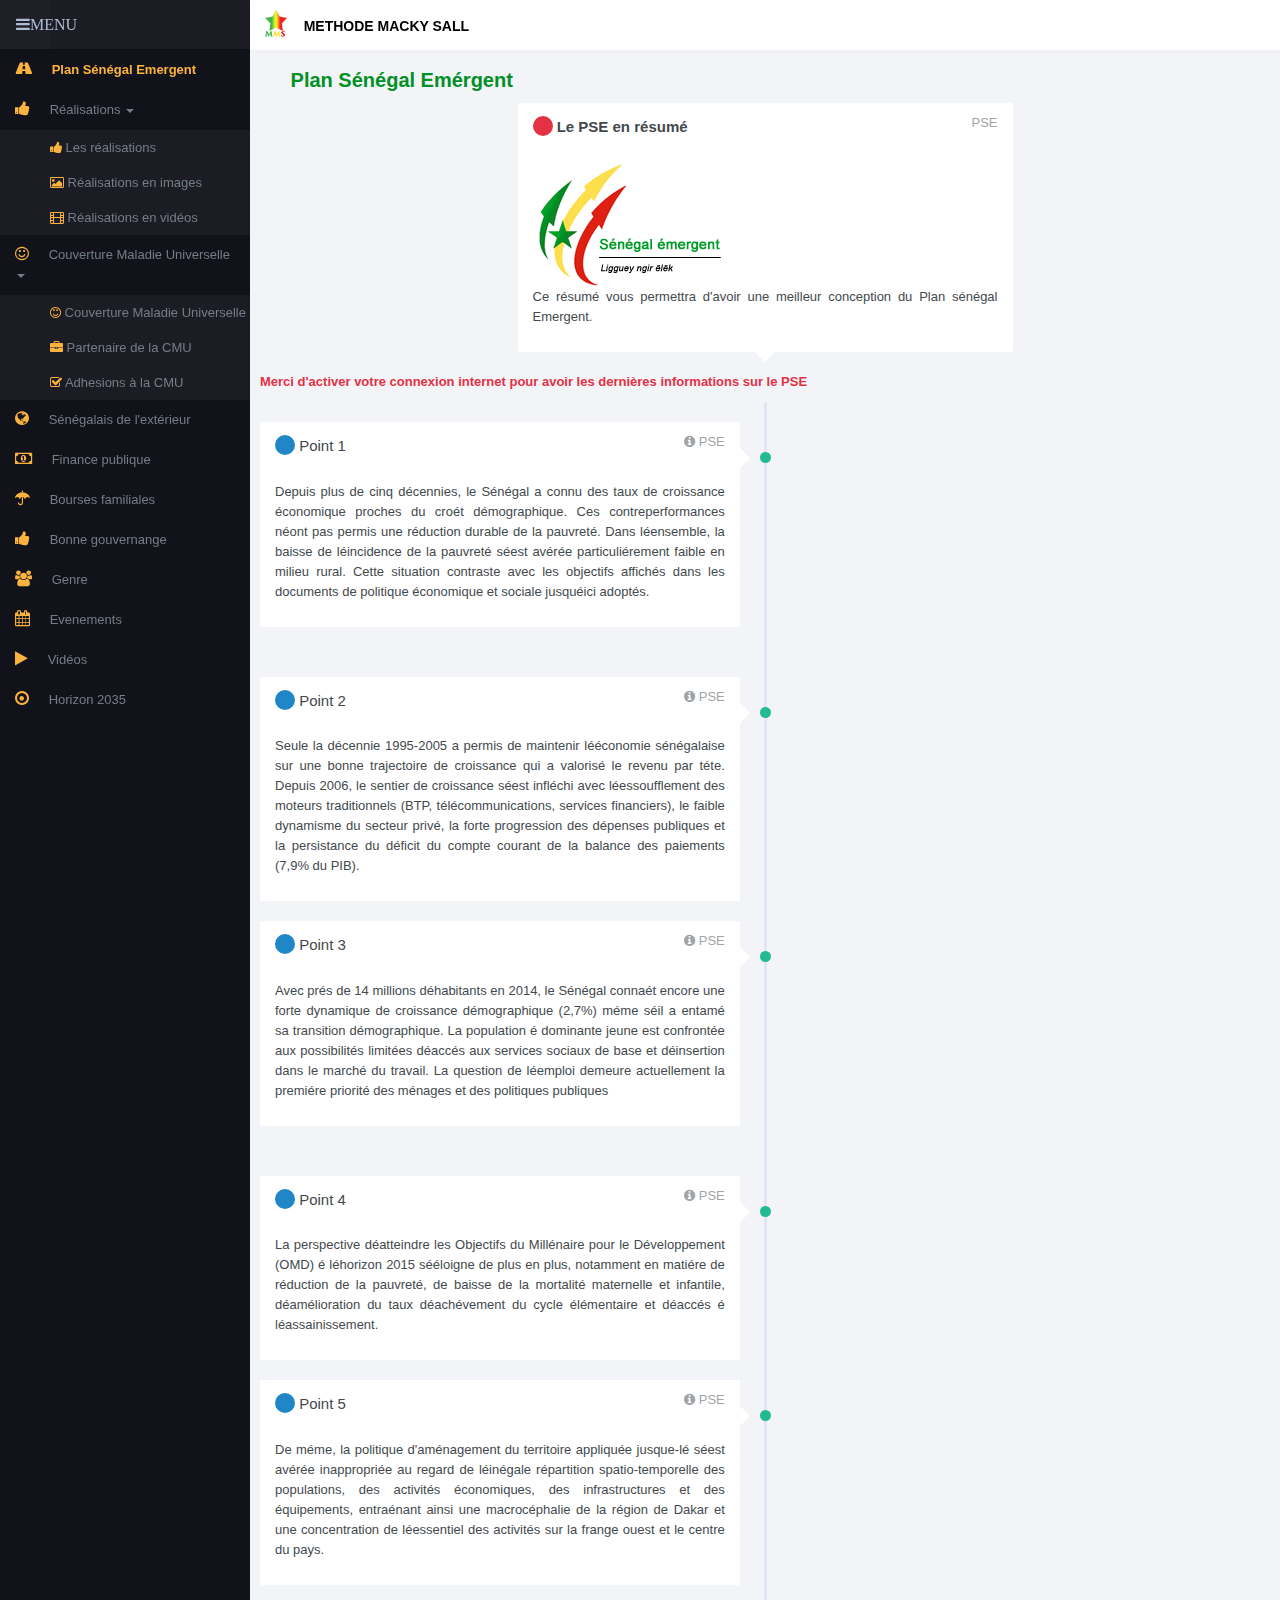
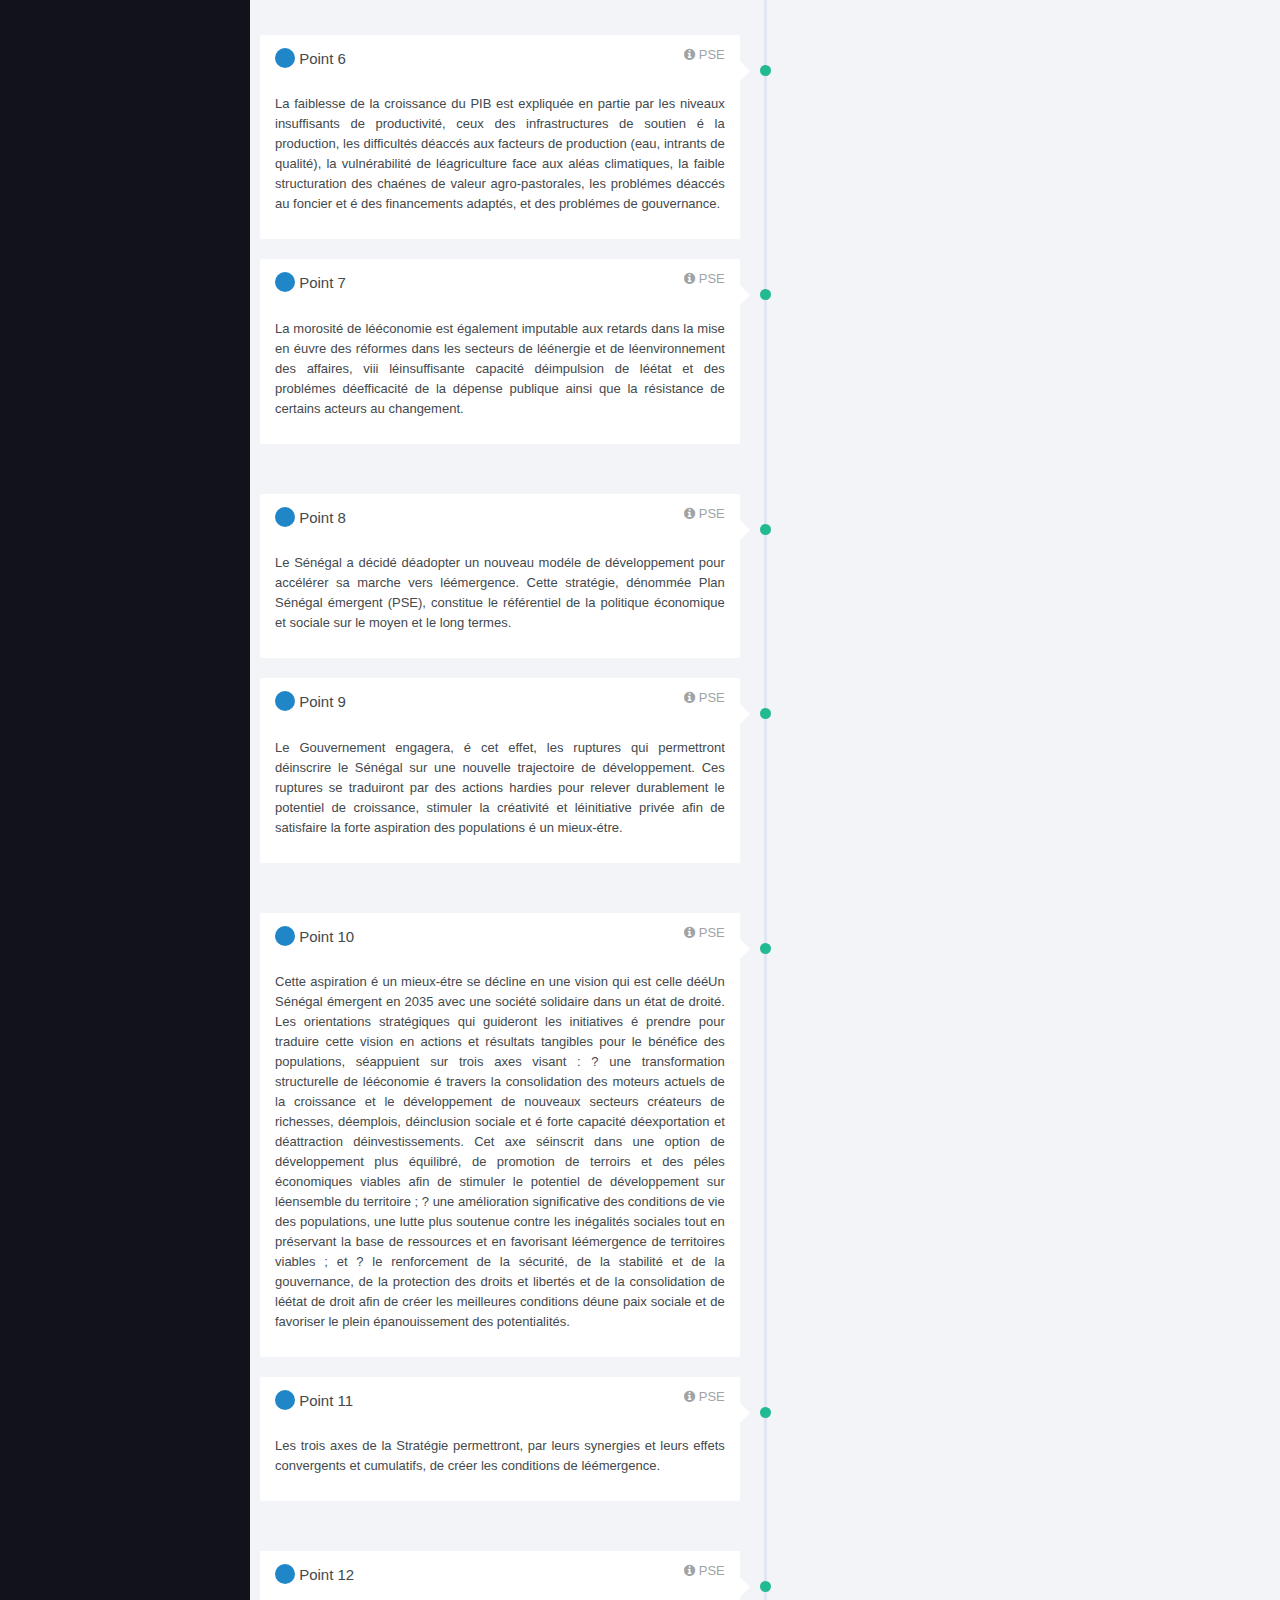
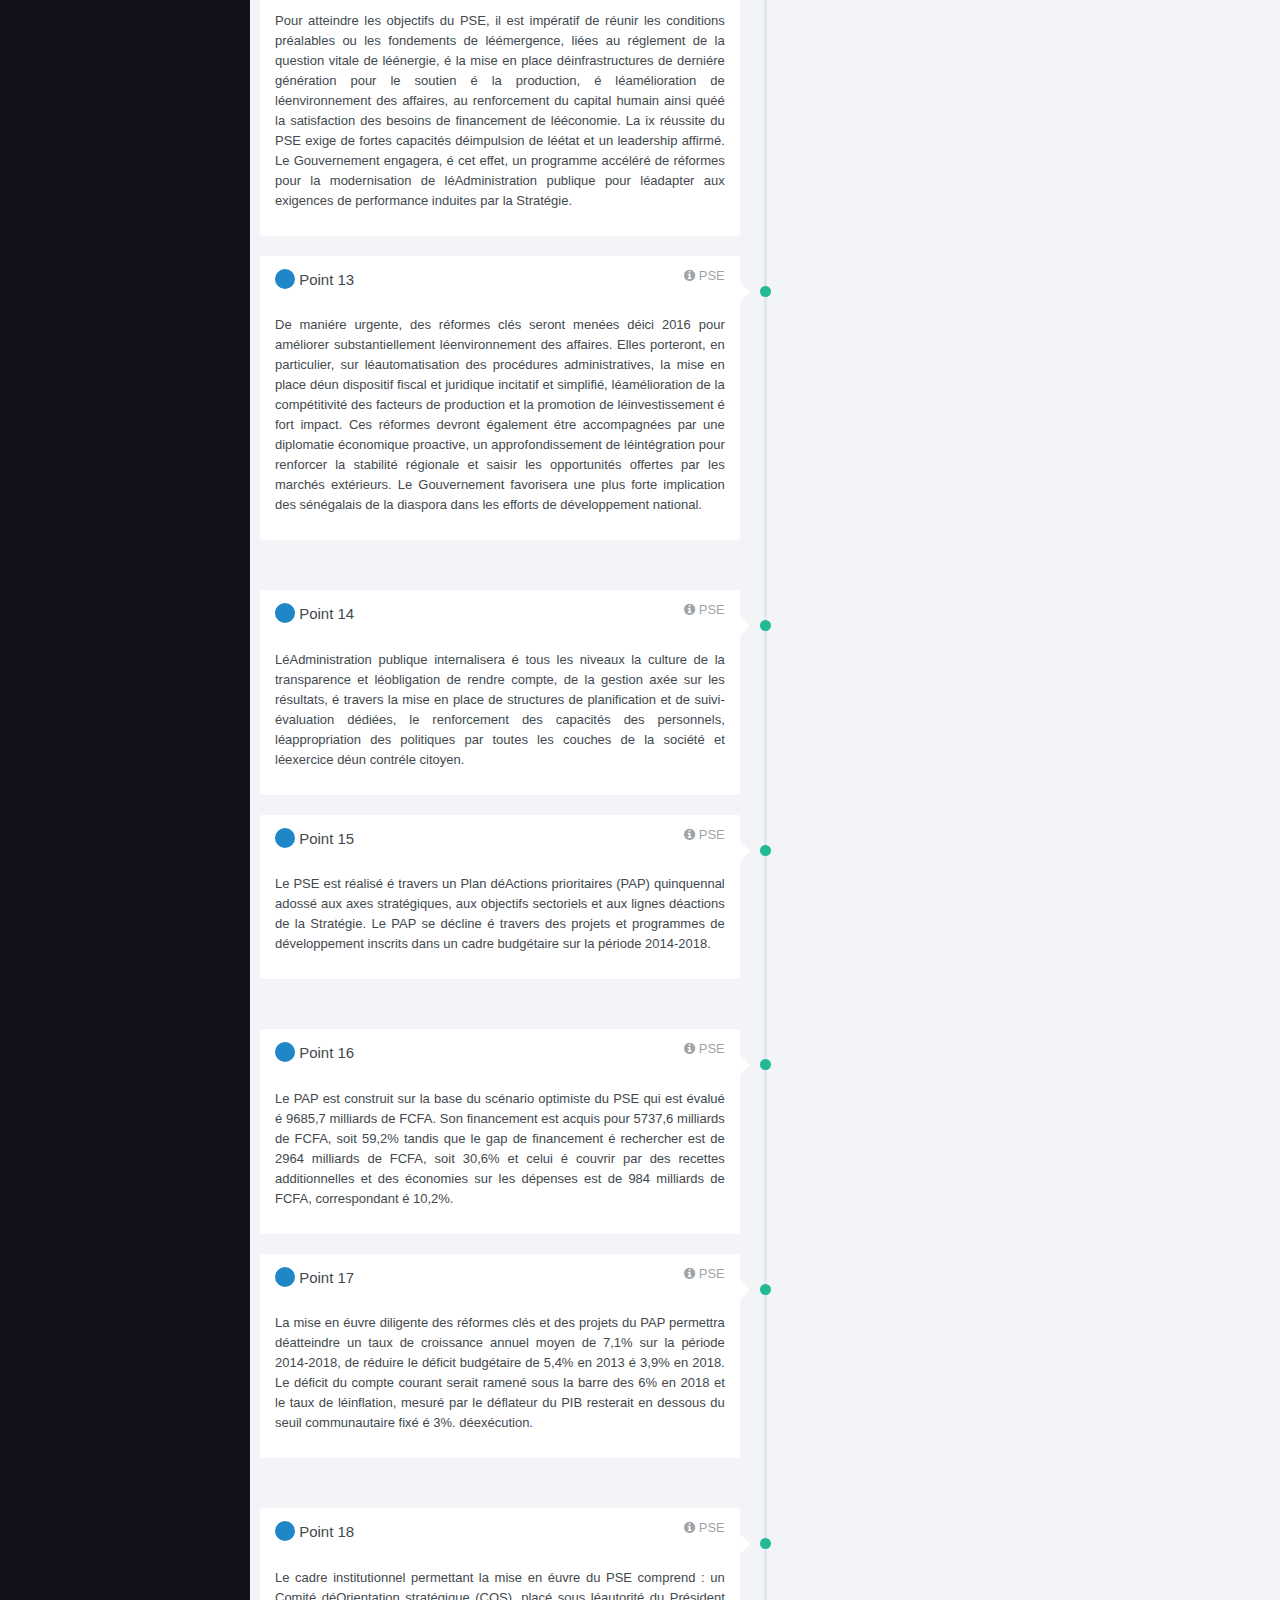
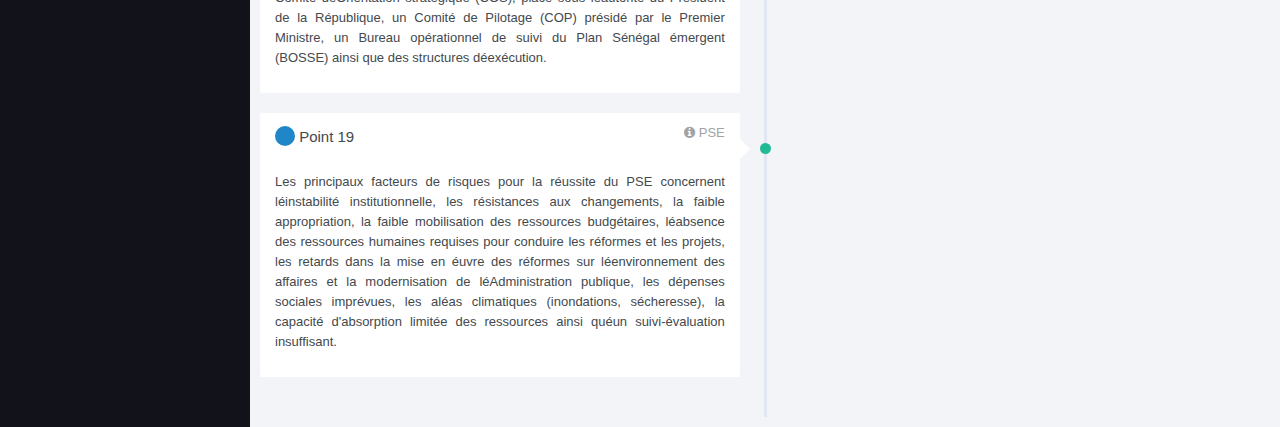
==== commit 82b8d4a3: "" ====
--- a/index.html
+++ b/index.html
@@ -104,7 +104,7 @@
                                                 <b class="caret"></b>
                                             </span>
                                         </a>      
-                                        <ul class="collapse dropdown-menu" id="realisations" >
+                                        <ul class="collapse dropdown-menu in" id="realisations" >
 
                                             <li class="">
                                                 <a class="collapsed" data-no-turbolink="true" href="realisations.html">
@@ -134,7 +134,7 @@
                                                 <b class="caret"></b>
                                             </span>
                                         </a>      
-                                        <ul class="collapse dropdown-menu" id="cmu" >
+                                        <ul class="collapse dropdown-menu in" id="cmu" >
 
                                             <li class="">
                                                 <a class="collapsed" data-no-turbolink="true" href="cmu.html">
@@ -235,7 +235,7 @@
                         <nav class="navbar navbar-default navbar-static-top navbar-inplace" role="navigation">
                             <ul class="nav navbar-nav navbar-left pull-left hidden-sm hidden-md hidden-lg">
                                 <li>
-                                    <a id="oc-left-toggle-xs" href="#oc-wrapper"
+                                    <a id="oc-left-toggle-xs" href="#"
                                        class="btn-nav pull-left "
                                        data-toggle="offcanvas" data-control="left"
                                        data-states="open,hidden"
@@ -813,6 +813,16 @@
                 $("#oc-wrapper").addClass('oc-sm-open-left');
                 $("#oc-wrapper").addClass('opened-sidebar');
             });
+            
+             $("#oc-left-toggle-xs").click(function() {
+                $("#oc-wrapper").removeClass('oc-sm-partial-left');
+                $("#oc-wrapper").removeClass('oc-xs-partial-left');
+                $("#oc-wrapper").removeClass('oc-md-partial-left');
+                $("#oc-wrapper").addClass('oc-sm-open-left');
+                $("#oc-wrapper").addClass('oc-xs-open-left');
+                $("#oc-wrapper").addClass('oc-md-open-left');
+            });
+
 
 //            $("#oc-left-toggle-xs").click(function() {
             $(".navbar-brand").click(function() {
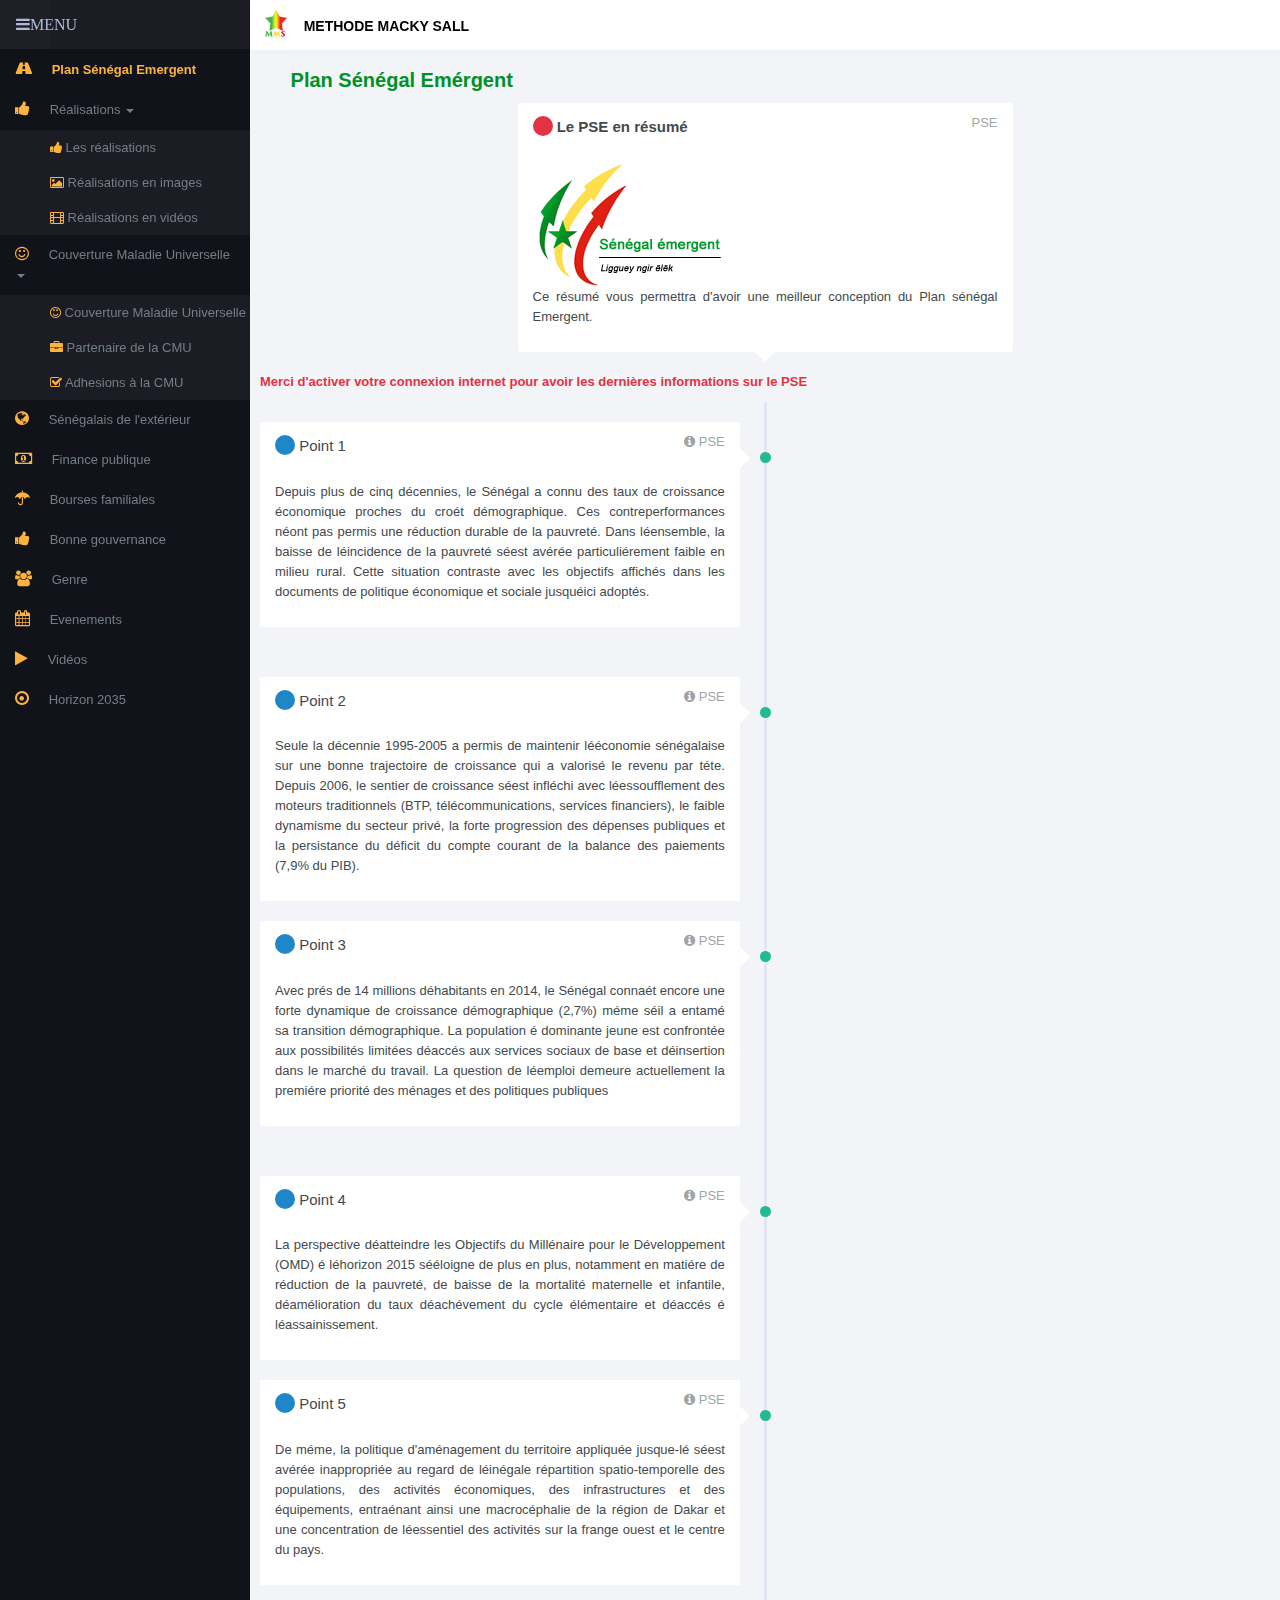
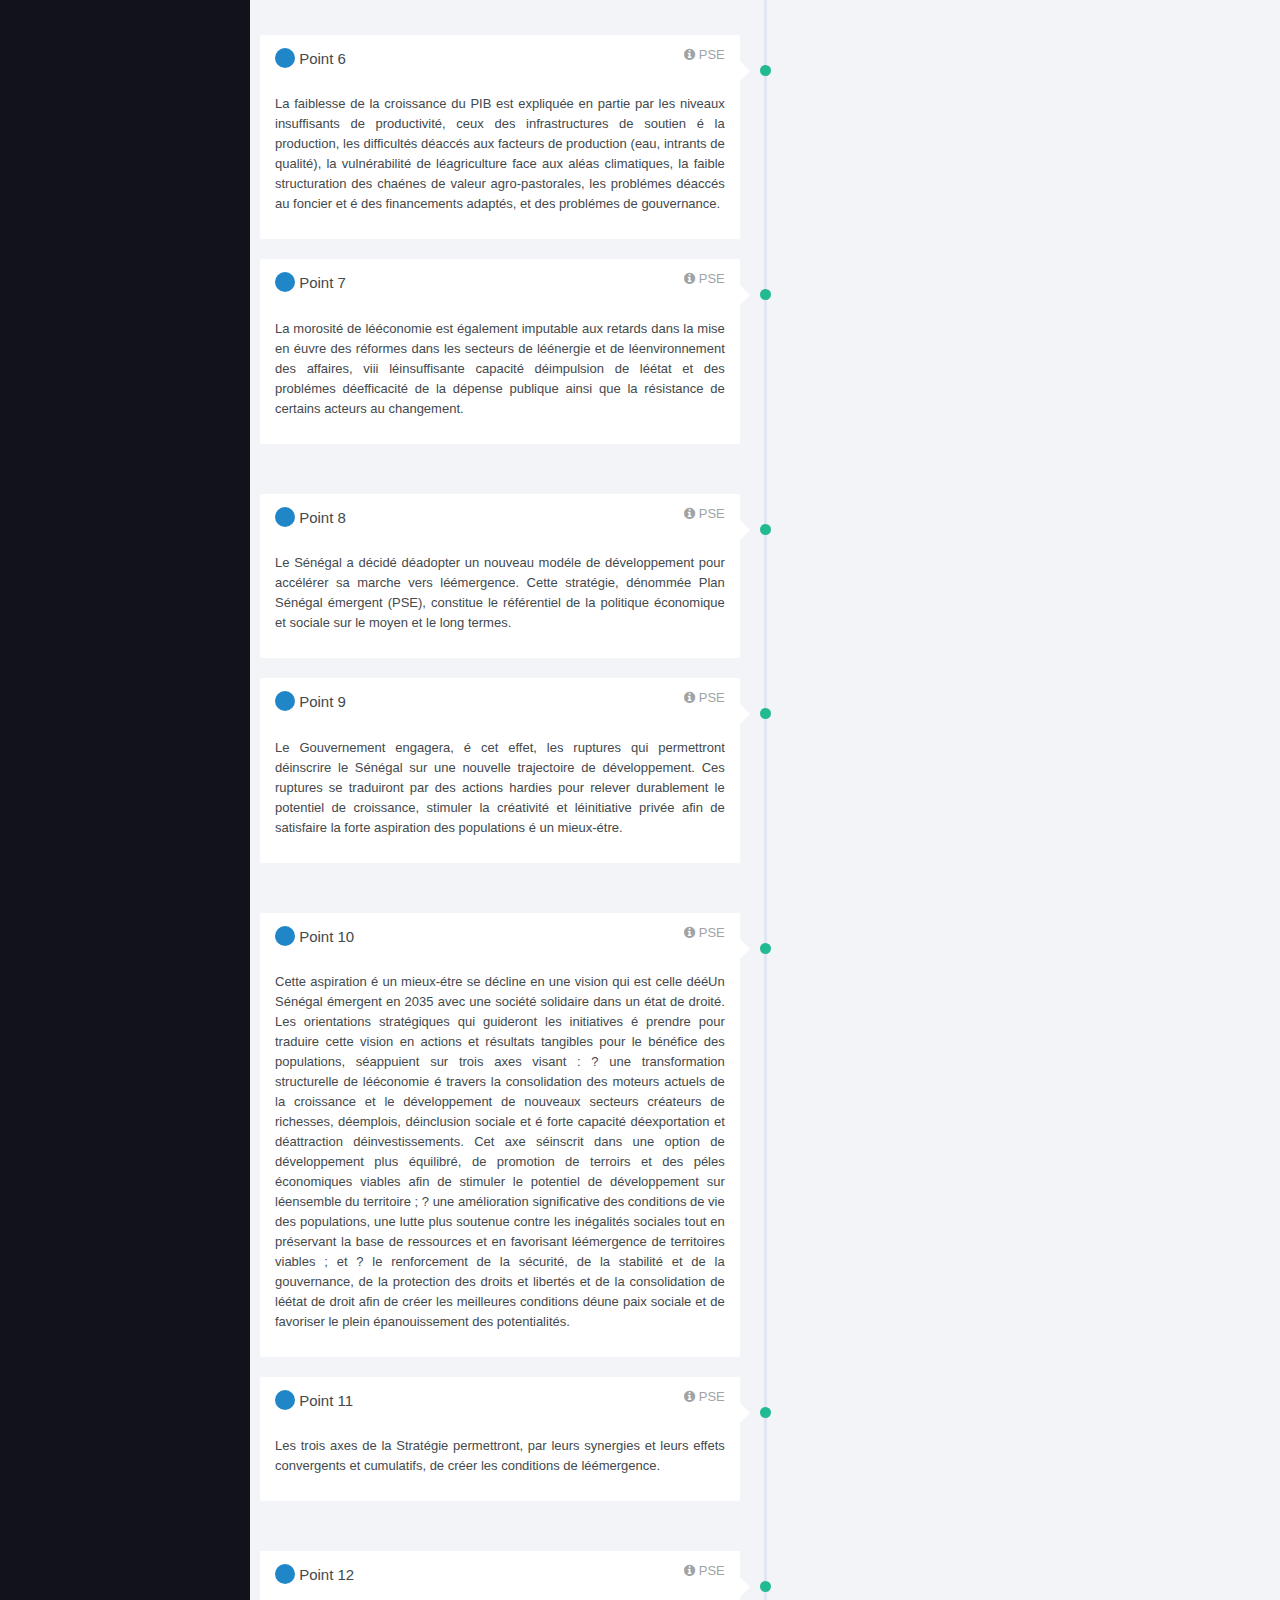
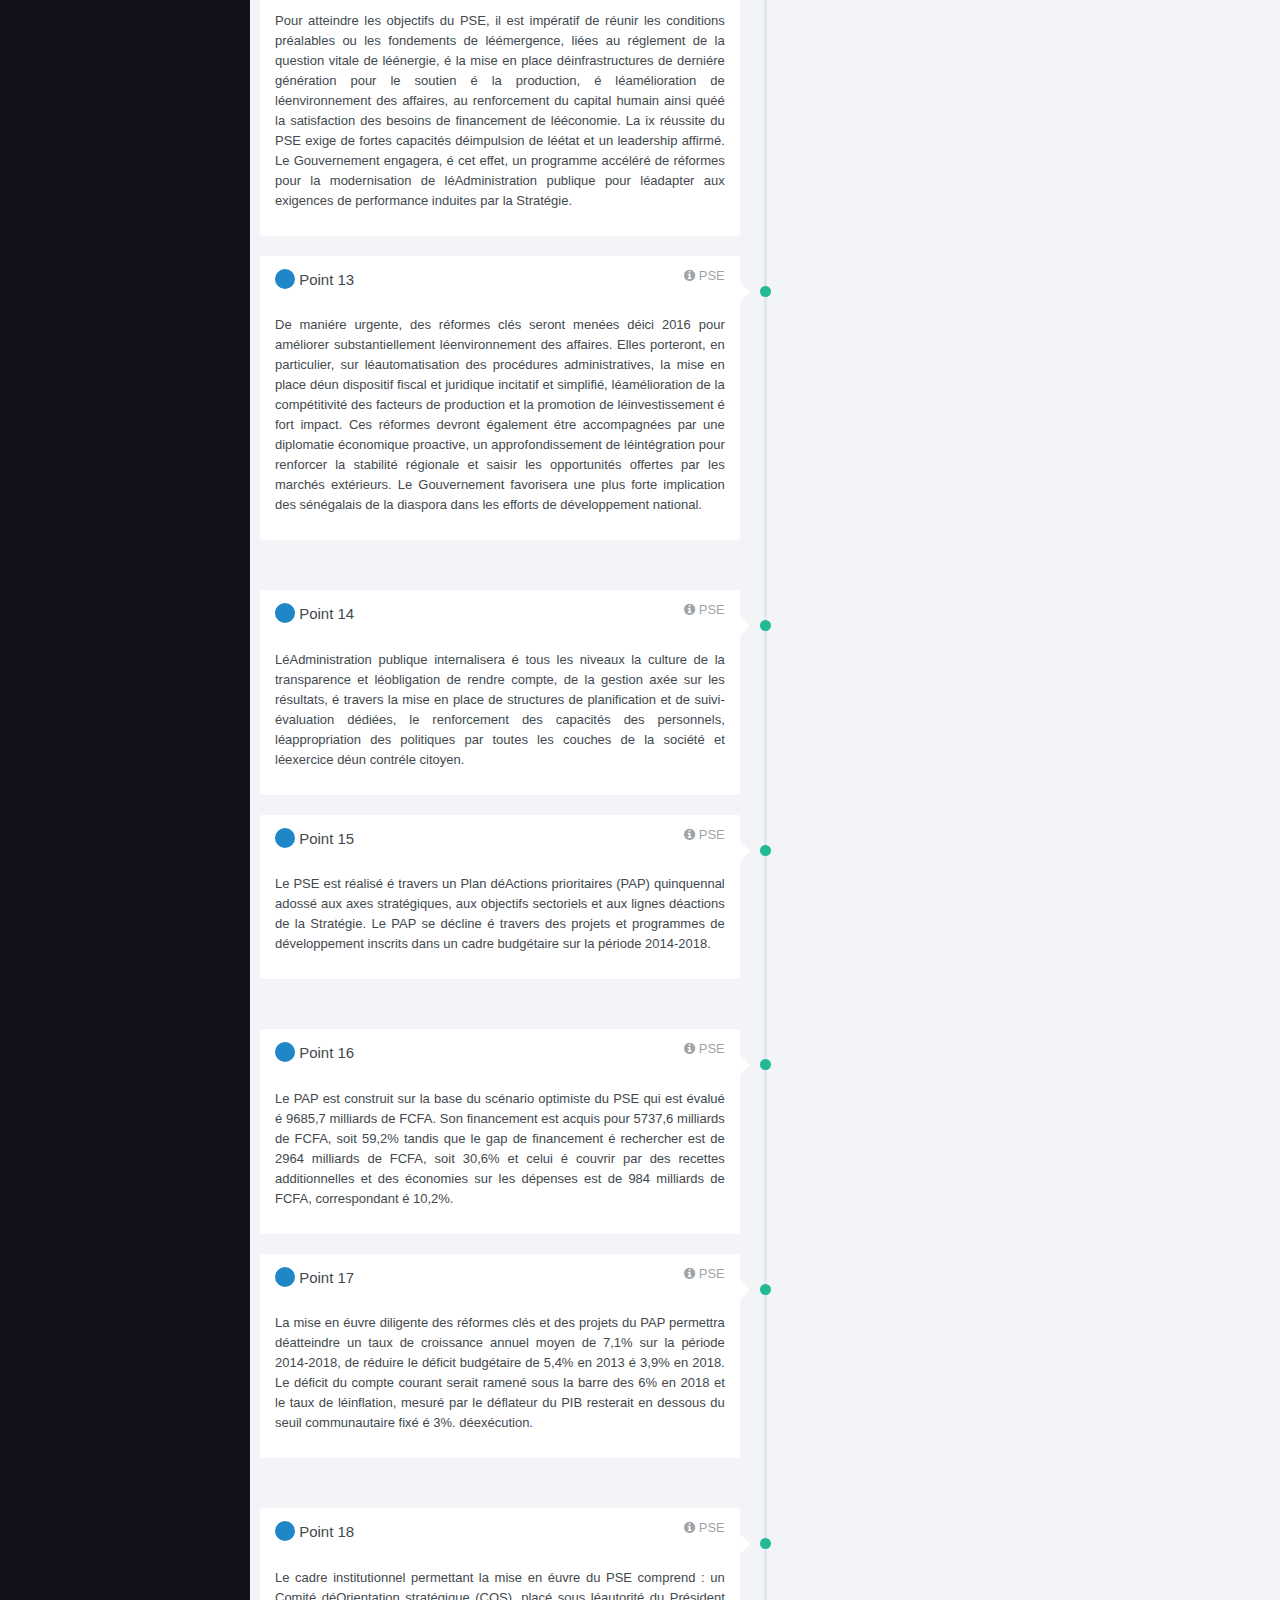
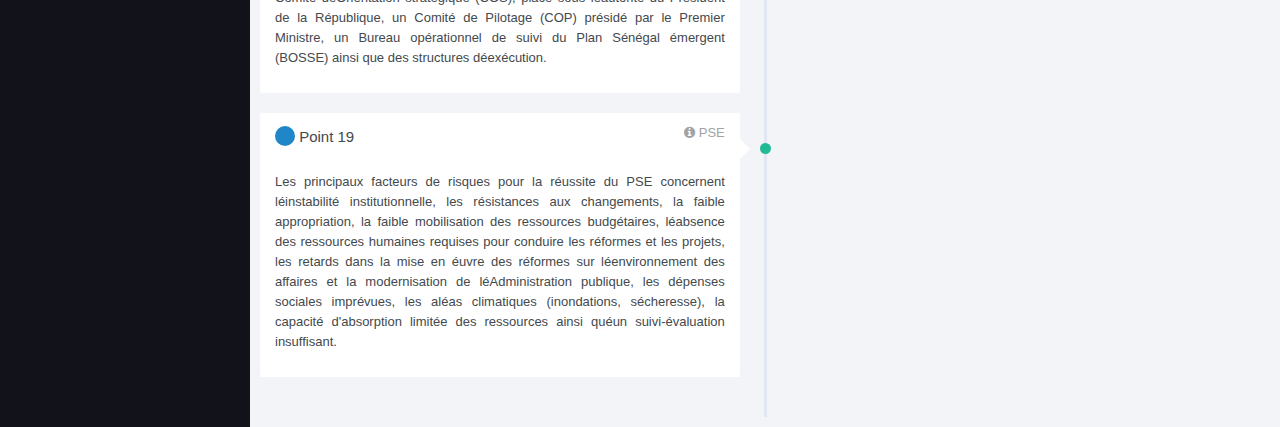
==== commit 000ef334: "" ====
--- a/index.html
+++ b/index.html
@@ -190,7 +190,7 @@
                                         <a class="collapsed" href="bonne-gouvernance.html">          
                                             <i class="icontxt text-warning fa fa-thumbs-up"></i>
                                             <span class="oc-partial-menu-item">
-                                                Bonne gouvernange
+                                                Bonne gouvernance
                                             </span>
                                         </a>        
                                     </li>
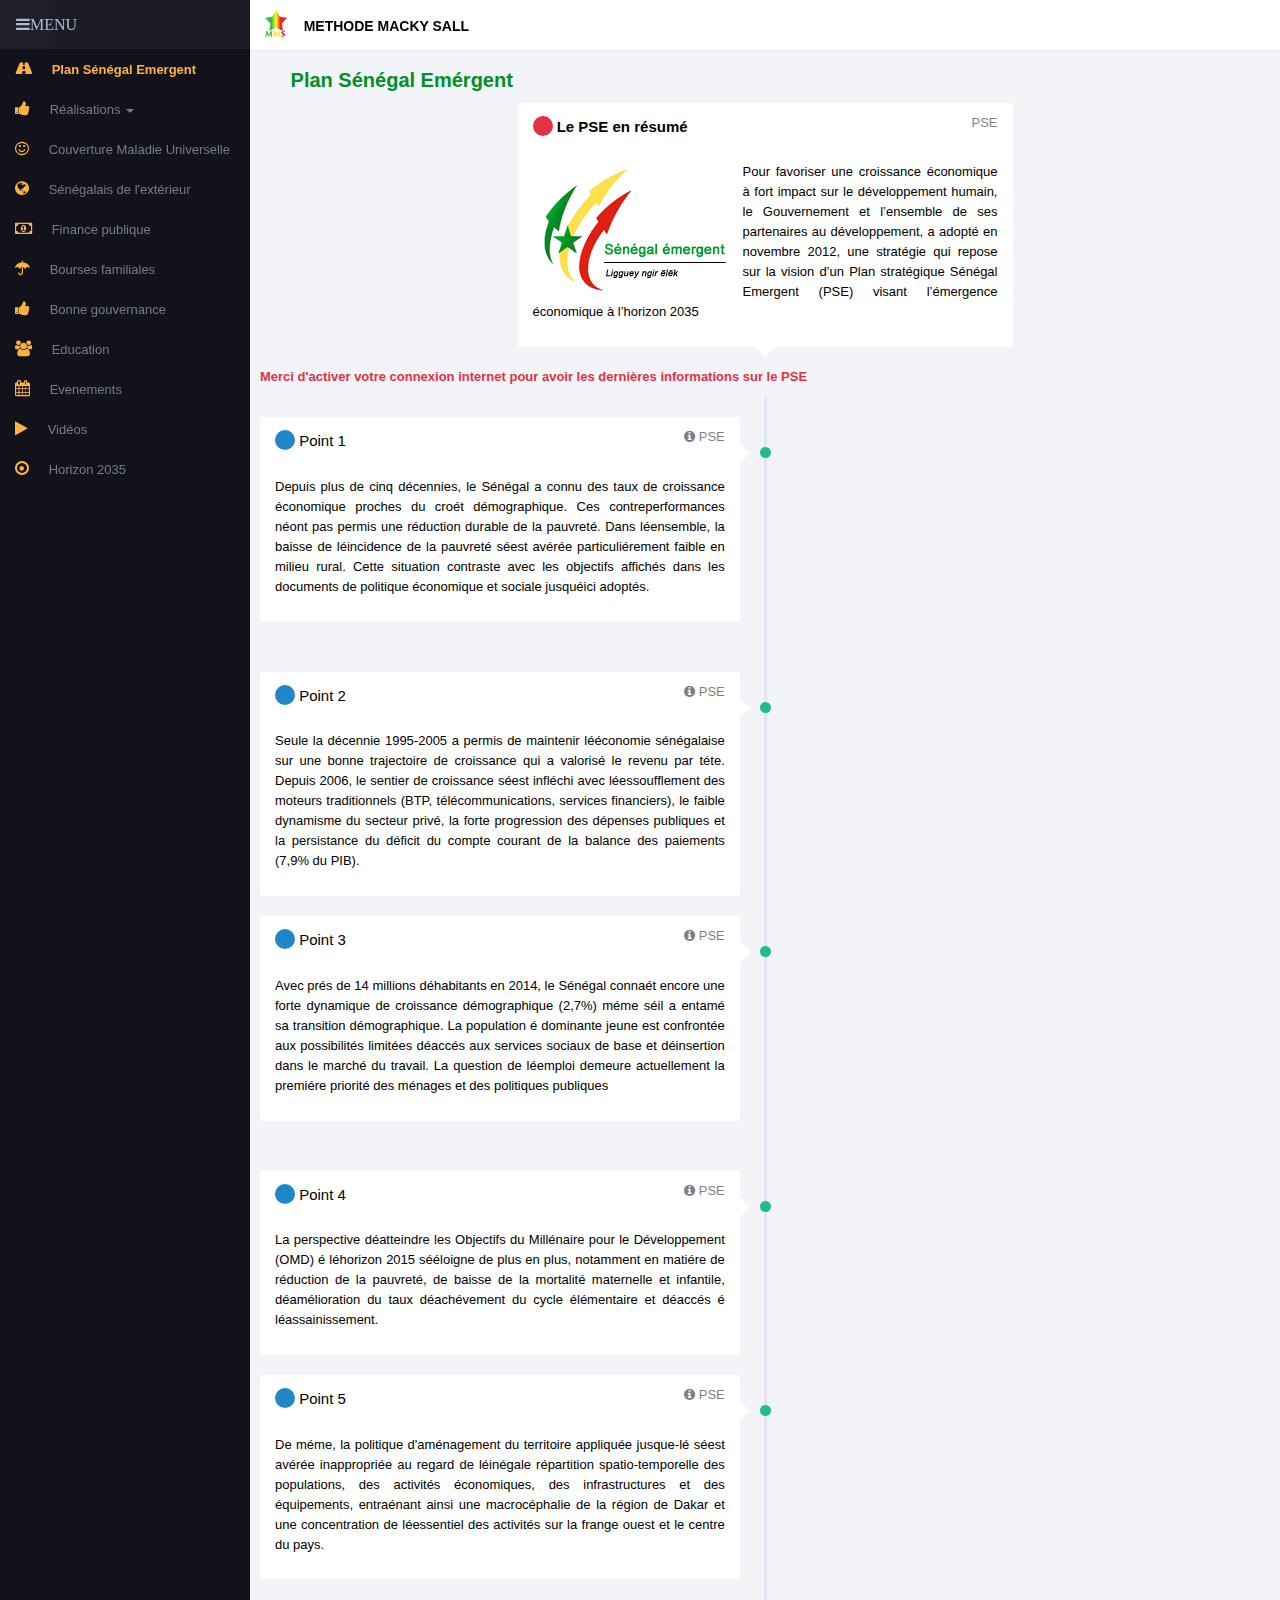
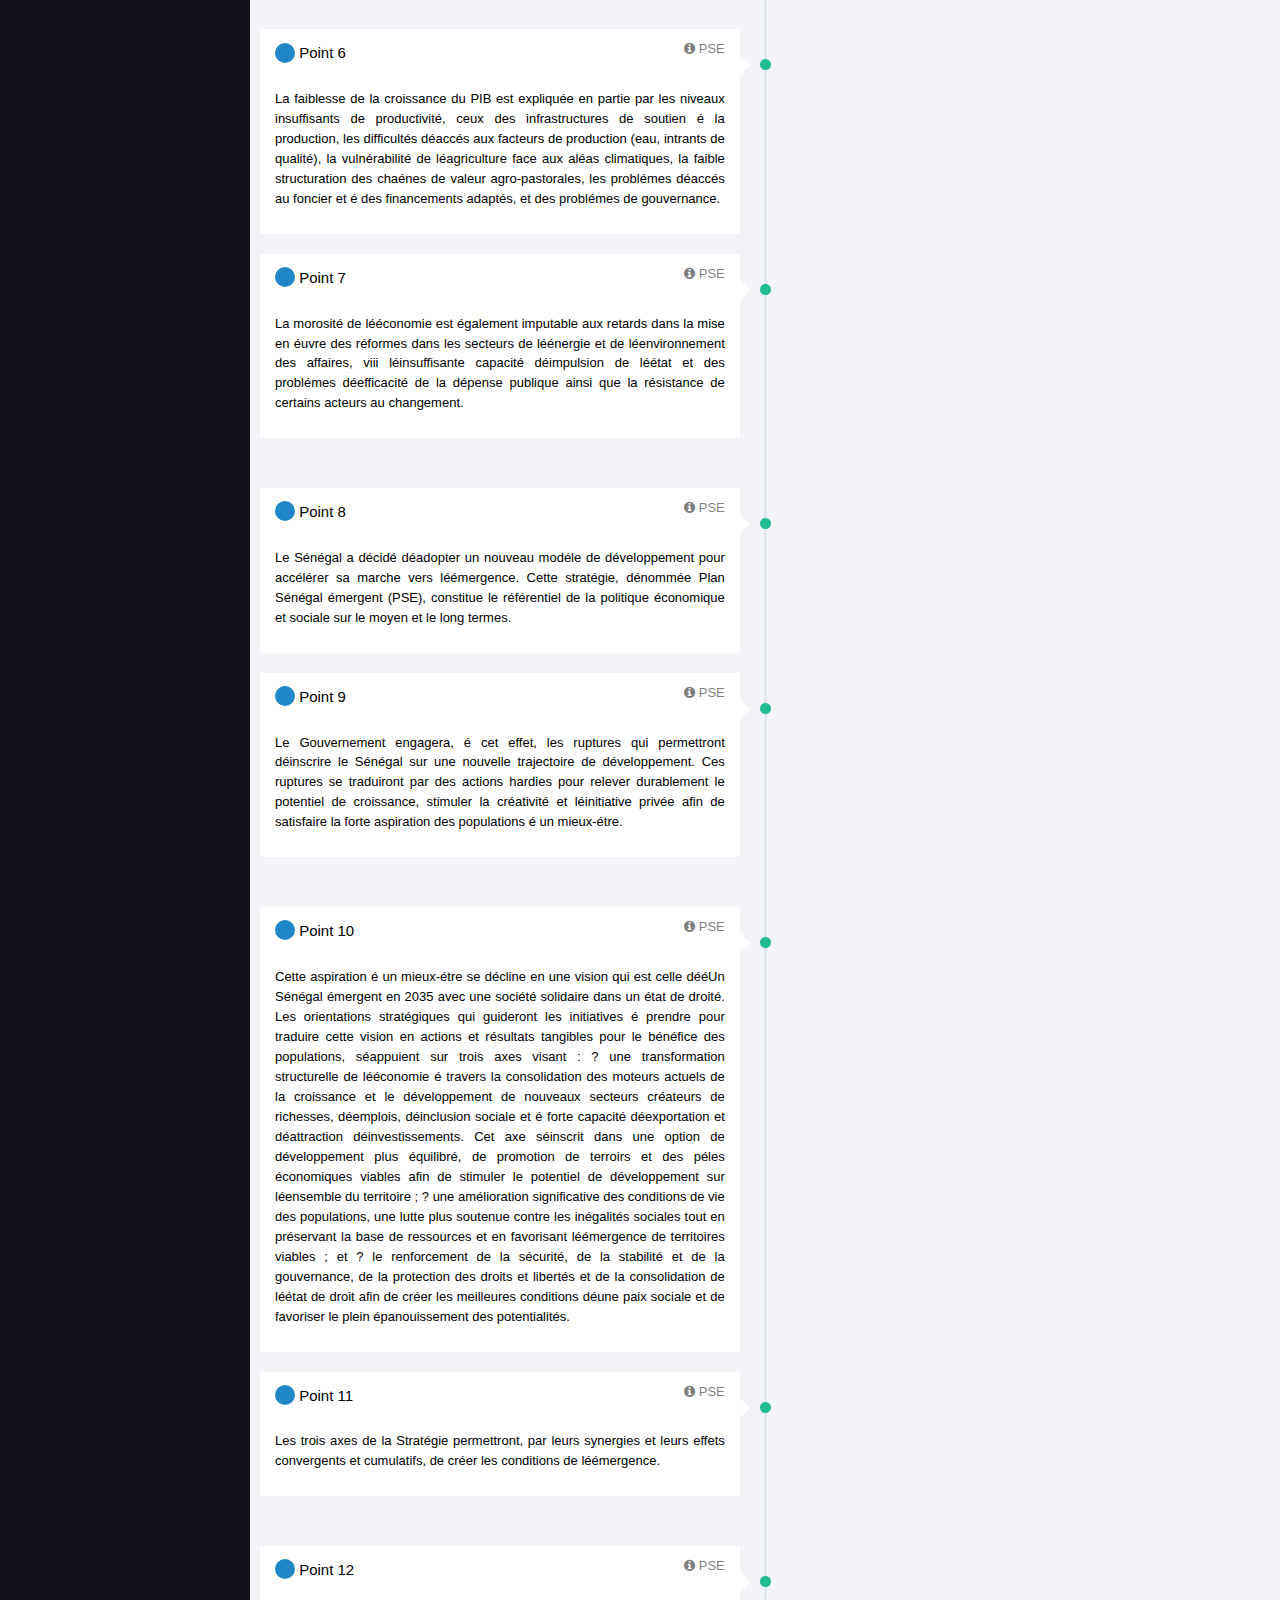
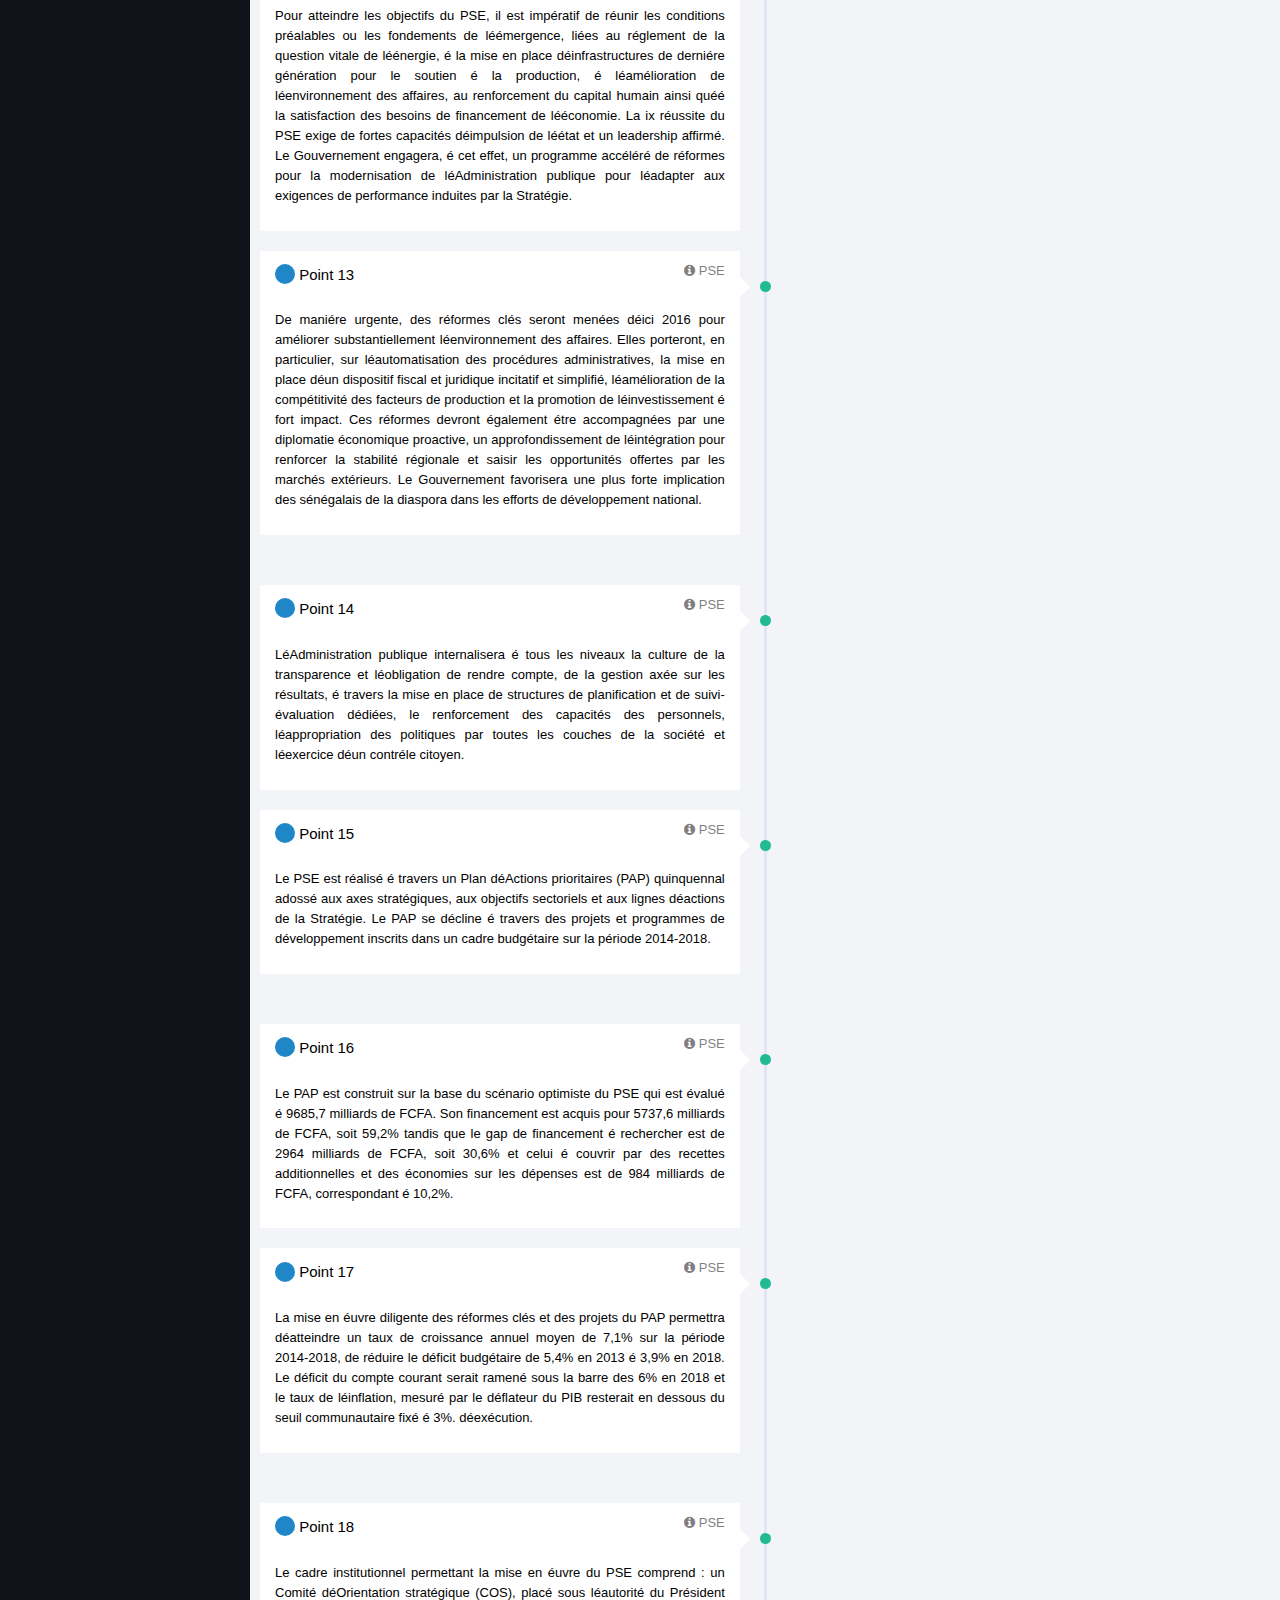
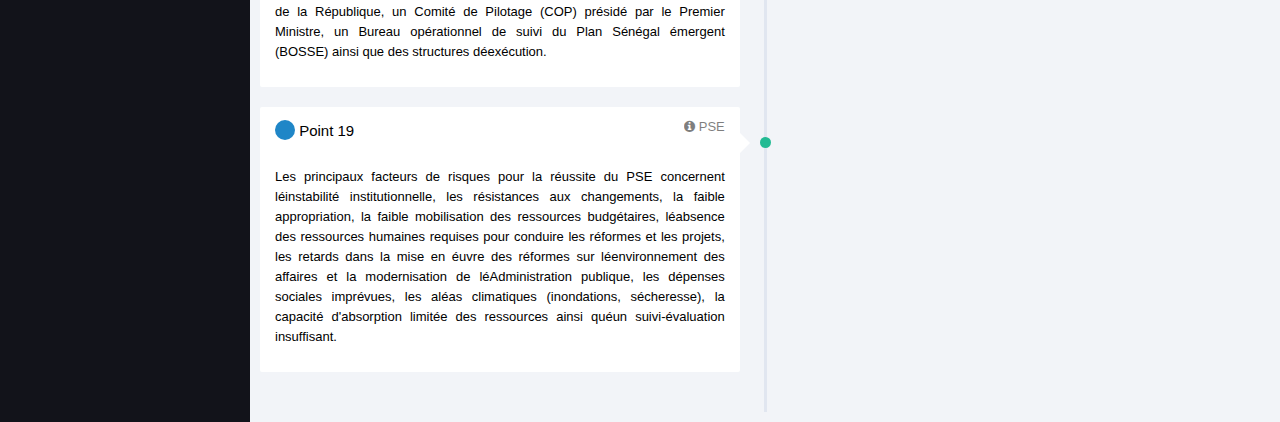
==== commit 479fc4bf: "" ====
--- a/index.html
+++ b/index.html
@@ -26,7 +26,7 @@
 
 
 
-        <link href="css/application.css" rel="stylesheet" type="text/css" />
+        <!--<link href="css/application.css" rel="stylesheet" type="text/css" />-->
         <link href="fonts/font-awesome/css/font-awesome.css" rel="stylesheet" type="text/css" />
 
         <!--[if lte IE 9]>
@@ -34,6 +34,7 @@
         <![endif]-->
 
         <style type="text/css">
+            @charset "UTF-8";.nano{position:relative;width:100%;height:100%;overflow:hidden}.nano>.nano-content{position:absolute;overflow:scroll;overflow-x:hidden;top:0;right:0;bottom:0;left:0}.nano>.nano-content:focus{outline:dotted thin}.nano>.nano-content::-webkit-scrollbar{visibility:hidden}.has-scrollbar>.nano-content::-webkit-scrollbar{visibility:visible}.nano>.nano-pane{background:rgba(0,0,0,.25);position:absolute;width:10px;right:0;top:0;bottom:0;opacity:.01;-webkit-transition:.2s;-moz-transition:.2s;-o-transition:.2s;transition:.2s;-moz-border-radius:5px;-webkit-border-radius:5px;border-radius:5px}.nano>.nano-pane>.nano-slider{background:#444;background:rgba(0,0,0,.5);position:relative;margin:0 1px;-moz-border-radius:3px;-webkit-border-radius:3px;border-radius:3px}.nano-pane.active,.nano-pane.flashed,.nano:hover>.nano-pane{opacity:.99}#nprogress{pointer-events:none}#nprogress .bar{background:#29d;position:fixed;z-index:1031;top:0;left:0;width:100%;height:2px}#nprogress .peg{display:block;position:absolute;right:0;width:100px;height:100%;box-shadow:0 0 10px #29d,0 0 5px #29d;opacity:1;-webkit-transform:rotate(3deg) translate(0,-4px);-ms-transform:rotate(3deg) translate(0,-4px);transform:rotate(3deg) translate(0,-4px)}#nprogress .spinner{display:block;position:fixed;z-index:1031;top:15px;right:15px}#nprogress .spinner-icon{width:18px;height:18px;box-sizing:border-box;border:2px solid transparent;border-top-color:#29d;border-left-color:#29d;border-radius:50%;-webkit-animation:nprogress-spinner 400ms linear infinite;animation:nprogress-spinner 400ms linear infinite}.nprogress-custom-parent{overflow:hidden;position:relative}.nprogress-custom-parent #nprogress .bar,.nprogress-custom-parent #nprogress .spinner{position:absolute}@-webkit-keyframes nprogress-spinner{0%{-webkit-transform:rotate(0deg)}100%{-webkit-transform:rotate(360deg)}}@keyframes nprogress-spinner{0%{transform:rotate(0deg)}100%{transform:rotate(360deg)}}/*! normalize.css v3.0.1 | MIT License | git.io/normalize */html{font-family:sans-serif;-ms-text-size-adjust:100%;-webkit-text-size-adjust:100%}body{margin:0}article,aside,details,figcaption,figure,footer,header,hgroup,main,nav,section,summary{display:block}audio,canvas,progress,video{display:inline-block;vertical-align:baseline}audio:not([controls]){display:none;height:0}[hidden],template{display:none}a{background:0 0}a:active,a:hover{outline:0}b,strong{font-weight:700}dfn{font-style:italic}h1{margin:.67em 0}mark{background:#ff0;color:#000}sub,sup{font-size:75%;line-height:0;position:relative;vertical-align:baseline}sup{top:-.5em}sub{bottom:-.25em}img{border:0}svg:not(:root){overflow:hidden}hr{-moz-box-sizing:content-box;box-sizing:content-box;height:0}pre{overflow:auto}code,kbd,pre,samp{font-size:1em}button,input,optgroup,select,textarea{color:inherit;font:inherit;margin:0}button{overflow:visible}button,select{text-transform:none}button,html input[type=button],input[type=reset],input[type=submit]{-webkit-appearance:button;cursor:pointer}button[disabled],html input[disabled]{cursor:default}button::-moz-focus-inner,input::-moz-focus-inner{border:0;padding:0}input[type=checkbox],input[type=radio]{box-sizing:border-box;padding:0}input[type=number]::-webkit-inner-spin-button,input[type=number]::-webkit-outer-spin-button{height:auto}input[type=search]::-webkit-search-cancel-button,input[type=search]::-webkit-search-decoration{-webkit-appearance:none}textarea{overflow:auto}optgroup{font-weight:700}table{border-collapse:collapse;border-spacing:0}td,th{padding:0}@media print{*{text-shadow:none!important;color:#000!important;background:0 0!important;box-shadow:none!important}a,a:visited{text-decoration:underline}a[href]:after{content:" (" attr(href) ")"}abbr[title]:after{content:" (" attr(title) ")"}a[href^="javascript:"]:after,a[href^="#"]:after{content:""}blockquote,pre{border:1px solid #999;page-break-inside:avoid}thead{display:table-header-group}img,tr{page-break-inside:avoid}img{max-width:100%!important}h2,h3,p{orphans:3;widows:3}h2,h3{page-break-after:avoid}select{background:#fff!important}.navbar{display:none}.table td,.table th{background-color:#fff!important}.btn>.caret,.dropup>.btn>.caret{border-top-color:#000!important}.label{border:1px solid #000}.table{border-collapse:collapse!important}.table-bordered td,.table-bordered th{border:1px solid #ddd!important}}*,:after,:before{-webkit-box-sizing:border-box;-moz-box-sizing:border-box;box-sizing:border-box}html{font-size:10px;-webkit-tap-highlight-color:transparent}body{font-family:"Open Sans","Helvetica Neue",Helvetica,Arial,sans-serif;font-size:13px;line-height:1.53846;color:#000;background-color:#f2f4f8}button,input,select,textarea{font-family:inherit;font-size:inherit;line-height:inherit}a{color:#080909}a:focus,a:hover{color:#000;text-decoration:underline}a:focus{outline:dotted thin;outline:-webkit-focus-ring-color auto 5px;outline-offset:-2px}figure{margin:0}img{vertical-align:middle}.img-responsive{display:block;max-width:100%;height:auto}.img-rounded{border-radius:6px}.img-thumbnail{padding:4px;line-height:1.53846;background-color:#f2f4f8;border:1px solid #ddd;border-radius:2px;-webkit-transition:all .2s ease-in-out;-o-transition:all .2s ease-in-out;transition:all .2s ease-in-out;display:inline-block;max-width:100%;height:auto}.img-circle{border-radius:50%}hr{margin-top:20px;margin-bottom:20px;border:0;border-top:1px solid #eee}.sr-only{position:absolute;width:1px;height:1px;margin:-1px;padding:0;overflow:hidden;clip:rect(0,0,0,0);border:0}.sr-only-focusable:active,.sr-only-focusable:focus{position:static;width:auto;height:auto;margin:0;overflow:visible;clip:auto}.h1,.h2,.h3,.h4,.h5,.h6,h1,h2,h3,h4,h5,h6{font-family:inherit;font-weight:500;line-height:1.3;color:inherit}.h1 .small,.h1 small,.h2 .small,.h2 small,.h3 .small,.h3 small,.h4 .small,.h4 small,.h5 .small,.h5 small,.h6 .small,.h6 small,h1 .small,h1 small,h2 .small,h2 small,h3 .small,h3 small,h4 .small,h4 small,h5 .small,h5 small,h6 .small,h6 small{font-weight:400;line-height:1;color:#999}.h1,.h2,.h3,h1,h2,h3{margin-top:20px;margin-bottom:10px}.h1 .small,.h1 small,.h2 .small,.h2 small,.h3 .small,.h3 small,h1 .small,h1 small,h2 .small,h2 small,h3 .small,h3 small{font-size:65%}.h4,.h5,.h6,h4,h5,h6{margin-top:10px;margin-bottom:10px}.h4 .small,.h4 small,.h5 .small,.h5 small,.h6 .small,.h6 small,h4 .small,h4 small,h5 .small,h5 small,h6 .small,h6 small{font-size:75%}.h1,h1{font-size:33px}.h2,h2{font-size:27px}.h3,h3{font-size:23px}.h4,h4{font-size:17px}.h5,h5{font-size:13px}.h6,h6{font-size:12px}p{margin:0 0 10px}.lead{margin-bottom:20px;font-size:14px;line-height:1.4}@media (min-width:768px){.lead{font-size:19.5px}}.small,small{font-size:92%}cite{font-style:normal}.mark,mark{background-color:#fbb23e;padding:.2em}.text-left{text-align:left}.text-right{text-align:right}.text-center{text-align:center}.text-justify{text-align:justify}.text-nowrap{white-space:nowrap}.text-lowercase{text-transform:lowercase}.text-uppercase{text-transform:uppercase}.text-capitalize{text-transform:capitalize}.text-muted{color:#808990}a.bg-primary:hover{background-color:#115d8e}a.bg-success:hover{background-color:#1a8f71}a.bg-info:hover{background-color:#169e9f}a.bg-warning:hover{background-color:#fa9e0c}a.bg-danger:hover{background-color:#d32436}.page-header{padding-bottom:9px;margin:40px 0 20px;border-bottom:1px solid #eee}ol,ul{margin-top:0;margin-bottom:10px}ol ol,ol ul,ul ol,ul ul{margin-bottom:0}.list-inline,.list-unstyled{padding-left:0;list-style:none}.list-inline{margin-left:-5px}.list-inline>li{display:inline-block;padding-left:5px;padding-right:5px}dl{margin-top:0;margin-bottom:20px}dd,dt{line-height:1.53846}dt{font-weight:700}dd{margin-left:0}.dl-horizontal dd:after,.dl-horizontal dd:before{content:" ";display:table}.dl-horizontal dd:after{clear:both}@media (min-width:768px){.dl-horizontal dt{float:left;width:160px;clear:left;text-align:right;overflow:hidden;text-overflow:ellipsis;white-space:nowrap}.dl-horizontal dd{margin-left:180px}}abbr[data-original-title],abbr[title]{cursor:help;border-bottom:1px dotted #999}.initialism{font-size:90%;text-transform:uppercase}blockquote{padding:10px 20px;margin:0 0 20px;font-size:16.25px;border-left:5px solid #eee}blockquote ol:last-child,blockquote p:last-child,blockquote ul:last-child{margin-bottom:0}blockquote .small,blockquote footer,blockquote small{display:block;font-size:80%;line-height:1.53846;color:#999}blockquote .small:before,blockquote footer:before,blockquote small:before{content:'\2014 \00A0'}.blockquote-reverse,blockquote.pull-right{padding-right:15px;padding-left:0;border-right:5px solid #eee;border-left:0;text-align:right}.blockquote-reverse .small:before,.blockquote-reverse footer:before,.blockquote-reverse small:before,blockquote.pull-right .small:before,blockquote.pull-right footer:before,blockquote.pull-right small:before{content:''}.blockquote-reverse .small:after,.blockquote-reverse footer:after,.blockquote-reverse small:after,blockquote.pull-right .small:after,blockquote.pull-right footer:after,blockquote.pull-right small:after{content:'\00A0 \2014'}blockquote:after,blockquote:before{content:""}address{margin-bottom:20px;font-style:normal;line-height:1.53846}code,kbd,pre,samp{font-family:Menlo,Monaco,Consolas,"Courier New",monospace}code{padding:2px 4px;font-size:90%;color:#c7254e;background-color:#f9f2f4;border-radius:2px}kbd{padding:2px 4px;font-size:90%;color:#fff;background-color:#333;border-radius:3px;box-shadow:inset 0 -1px 0 rgba(0,0,0,.25)}kbd kbd{padding:0;font-size:100%;box-shadow:none}pre{display:block;padding:9.5px;margin:0 0 10px;font-size:12px;line-height:1.53846;word-break:break-all;word-wrap:break-word;color:#333;background-color:#f5f5f5;border:1px solid #ccc;border-radius:2px}pre code{padding:0;font-size:inherit;color:inherit;white-space:pre-wrap;background-color:transparent;border-radius:0}.pre-scrollable{max-height:340px;overflow-y:scroll}.container{margin-right:auto;margin-left:auto;padding-left:10px;padding-right:10px}.container:after,.container:before{content:" ";display:table}.container:after{clear:both}@media (min-width:768px){.container{width:740px}}@media (min-width:992px){.container{width:960px}}@media (min-width:1200px){.container{width:1160px}}.container-fluid{margin-right:auto;margin-left:auto;padding-left:10px;padding-right:10px}.container-fluid:after,.container-fluid:before{content:" ";display:table}.container-fluid:after{clear:both}.row{margin-left:-10px;margin-right:-10px}.row:after,.row:before{content:" ";display:table}.row:after{clear:both}.col-lg-1,.col-lg-10,.col-lg-11,.col-lg-12,.col-lg-2,.col-lg-3,.col-lg-4,.col-lg-5,.col-lg-6,.col-lg-7,.col-lg-8,.col-lg-9,.col-md-1,.col-md-10,.col-md-11,.col-md-12,.col-md-2,.col-md-3,.col-md-4,.col-md-5,.col-md-6,.col-md-7,.col-md-8,.col-md-9,.col-sm-1,.col-sm-10,.col-sm-11,.col-sm-12,.col-sm-2,.col-sm-3,.col-sm-4,.col-sm-5,.col-sm-6,.col-sm-7,.col-sm-8,.col-sm-9,.col-xs-1,.col-xs-10,.col-xs-11,.col-xs-12,.col-xs-2,.col-xs-3,.col-xs-4,.col-xs-5,.col-xs-6,.col-xs-7,.col-xs-8,.col-xs-9{position:relative;min-height:1px;padding-left:10px;padding-right:10px}.col-xs-1,.col-xs-10,.col-xs-11,.col-xs-12,.col-xs-2,.col-xs-3,.col-xs-4,.col-xs-5,.col-xs-6,.col-xs-7,.col-xs-8,.col-xs-9{float:left}.col-xs-1{width:8.33333%}.col-xs-2{width:16.66667%}.col-xs-3{width:25%}.col-xs-4{width:33.33333%}.col-xs-5{width:41.66667%}.col-xs-6{width:50%}.col-xs-7{width:58.33333%}.col-xs-8{width:66.66667%}.col-xs-9{width:75%}.col-xs-10{width:83.33333%}.col-xs-11{width:91.66667%}.col-xs-12{width:100%}.col-xs-pull-0{right:auto}.col-xs-pull-1{right:8.33333%}.col-xs-pull-2{right:16.66667%}.col-xs-pull-3{right:25%}.col-xs-pull-4{right:33.33333%}.col-xs-pull-5{right:41.66667%}.col-xs-pull-6{right:50%}.col-xs-pull-7{right:58.33333%}.col-xs-pull-8{right:66.66667%}.col-xs-pull-9{right:75%}.col-xs-pull-10{right:83.33333%}.col-xs-pull-11{right:91.66667%}.col-xs-pull-12{right:100%}.col-xs-push-0{left:auto}.col-xs-push-1{left:8.33333%}.col-xs-push-2{left:16.66667%}.col-xs-push-3{left:25%}.col-xs-push-4{left:33.33333%}.col-xs-push-5{left:41.66667%}.col-xs-push-6{left:50%}.col-xs-push-7{left:58.33333%}.col-xs-push-8{left:66.66667%}.col-xs-push-9{left:75%}.col-xs-push-10{left:83.33333%}.col-xs-push-11{left:91.66667%}.col-xs-push-12{left:100%}.col-xs-offset-0{margin-left:0}.col-xs-offset-1{margin-left:8.33333%}.col-xs-offset-2{margin-left:16.66667%}.col-xs-offset-3{margin-left:25%}.col-xs-offset-4{margin-left:33.33333%}.col-xs-offset-5{margin-left:41.66667%}.col-xs-offset-6{margin-left:50%}.col-xs-offset-7{margin-left:58.33333%}.col-xs-offset-8{margin-left:66.66667%}.col-xs-offset-9{margin-left:75%}.col-xs-offset-10{margin-left:83.33333%}.col-xs-offset-11{margin-left:91.66667%}.col-xs-offset-12{margin-left:100%}@media (min-width:768px){.col-sm-1,.col-sm-10,.col-sm-11,.col-sm-12,.col-sm-2,.col-sm-3,.col-sm-4,.col-sm-5,.col-sm-6,.col-sm-7,.col-sm-8,.col-sm-9{float:left}.col-sm-1{width:8.33333%}.col-sm-2{width:16.66667%}.col-sm-3{width:25%}.col-sm-4{width:33.33333%}.col-sm-5{width:41.66667%}.col-sm-6{width:50%}.col-sm-7{width:58.33333%}.col-sm-8{width:66.66667%}.col-sm-9{width:75%}.col-sm-10{width:83.33333%}.col-sm-11{width:91.66667%}.col-sm-12{width:100%}.col-sm-pull-0{right:auto}.col-sm-pull-1{right:8.33333%}.col-sm-pull-2{right:16.66667%}.col-sm-pull-3{right:25%}.col-sm-pull-4{right:33.33333%}.col-sm-pull-5{right:41.66667%}.col-sm-pull-6{right:50%}.col-sm-pull-7{right:58.33333%}.col-sm-pull-8{right:66.66667%}.col-sm-pull-9{right:75%}.col-sm-pull-10{right:83.33333%}.col-sm-pull-11{right:91.66667%}.col-sm-pull-12{right:100%}.col-sm-push-0{left:auto}.col-sm-push-1{left:8.33333%}.col-sm-push-2{left:16.66667%}.col-sm-push-3{left:25%}.col-sm-push-4{left:33.33333%}.col-sm-push-5{left:41.66667%}.col-sm-push-6{left:50%}.col-sm-push-7{left:58.33333%}.col-sm-push-8{left:66.66667%}.col-sm-push-9{left:75%}.col-sm-push-10{left:83.33333%}.col-sm-push-11{left:91.66667%}.col-sm-push-12{left:100%}.col-sm-offset-0{margin-left:0}.col-sm-offset-1{margin-left:8.33333%}.col-sm-offset-2{margin-left:16.66667%}.col-sm-offset-3{margin-left:25%}.col-sm-offset-4{margin-left:33.33333%}.col-sm-offset-5{margin-left:41.66667%}.col-sm-offset-6{margin-left:50%}.col-sm-offset-7{margin-left:58.33333%}.col-sm-offset-8{margin-left:66.66667%}.col-sm-offset-9{margin-left:75%}.col-sm-offset-10{margin-left:83.33333%}.col-sm-offset-11{margin-left:91.66667%}.col-sm-offset-12{margin-left:100%}}@media (min-width:992px){.col-md-1,.col-md-10,.col-md-11,.col-md-12,.col-md-2,.col-md-3,.col-md-4,.col-md-5,.col-md-6,.col-md-7,.col-md-8,.col-md-9{float:left}.col-md-1{width:8.33333%}.col-md-2{width:16.66667%}.col-md-3{width:25%}.col-md-4{width:33.33333%}.col-md-5{width:41.66667%}.col-md-6{width:50%}.col-md-7{width:58.33333%}.col-md-8{width:66.66667%}.col-md-9{width:75%}.col-md-10{width:83.33333%}.col-md-11{width:91.66667%}.col-md-12{width:100%}.col-md-pull-0{right:auto}.col-md-pull-1{right:8.33333%}.col-md-pull-2{right:16.66667%}.col-md-pull-3{right:25%}.col-md-pull-4{right:33.33333%}.col-md-pull-5{right:41.66667%}.col-md-pull-6{right:50%}.col-md-pull-7{right:58.33333%}.col-md-pull-8{right:66.66667%}.col-md-pull-9{right:75%}.col-md-pull-10{right:83.33333%}.col-md-pull-11{right:91.66667%}.col-md-pull-12{right:100%}.col-md-push-0{left:auto}.col-md-push-1{left:8.33333%}.col-md-push-2{left:16.66667%}.col-md-push-3{left:25%}.col-md-push-4{left:33.33333%}.col-md-push-5{left:41.66667%}.col-md-push-6{left:50%}.col-md-push-7{left:58.33333%}.col-md-push-8{left:66.66667%}.col-md-push-9{left:75%}.col-md-push-10{left:83.33333%}.col-md-push-11{left:91.66667%}.col-md-push-12{left:100%}.col-md-offset-0{margin-left:0}.col-md-offset-1{margin-left:8.33333%}.col-md-offset-2{margin-left:16.66667%}.col-md-offset-3{margin-left:25%}.col-md-offset-4{margin-left:33.33333%}.col-md-offset-5{margin-left:41.66667%}.col-md-offset-6{margin-left:50%}.col-md-offset-7{margin-left:58.33333%}.col-md-offset-8{margin-left:66.66667%}.col-md-offset-9{margin-left:75%}.col-md-offset-10{margin-left:83.33333%}.col-md-offset-11{margin-left:91.66667%}.col-md-offset-12{margin-left:100%}}@media (min-width:1200px){.col-lg-1,.col-lg-10,.col-lg-11,.col-lg-12,.col-lg-2,.col-lg-3,.col-lg-4,.col-lg-5,.col-lg-6,.col-lg-7,.col-lg-8,.col-lg-9{float:left}.col-lg-1{width:8.33333%}.col-lg-2{width:16.66667%}.col-lg-3{width:25%}.col-lg-4{width:33.33333%}.col-lg-5{width:41.66667%}.col-lg-6{width:50%}.col-lg-7{width:58.33333%}.col-lg-8{width:66.66667%}.col-lg-9{width:75%}.col-lg-10{width:83.33333%}.col-lg-11{width:91.66667%}.col-lg-12{width:100%}.col-lg-pull-0{right:auto}.col-lg-pull-1{right:8.33333%}.col-lg-pull-2{right:16.66667%}.col-lg-pull-3{right:25%}.col-lg-pull-4{right:33.33333%}.col-lg-pull-5{right:41.66667%}.col-lg-pull-6{right:50%}.col-lg-pull-7{right:58.33333%}.col-lg-pull-8{right:66.66667%}.col-lg-pull-9{right:75%}.col-lg-pull-10{right:83.33333%}.col-lg-pull-11{right:91.66667%}.col-lg-pull-12{right:100%}.col-lg-push-0{left:auto}.col-lg-push-1{left:8.33333%}.col-lg-push-2{left:16.66667%}.col-lg-push-3{left:25%}.col-lg-push-4{left:33.33333%}.col-lg-push-5{left:41.66667%}.col-lg-push-6{left:50%}.col-lg-push-7{left:58.33333%}.col-lg-push-8{left:66.66667%}.col-lg-push-9{left:75%}.col-lg-push-10{left:83.33333%}.col-lg-push-11{left:91.66667%}.col-lg-push-12{left:100%}.col-lg-offset-0{margin-left:0}.col-lg-offset-1{margin-left:8.33333%}.col-lg-offset-2{margin-left:16.66667%}.col-lg-offset-3{margin-left:25%}.col-lg-offset-4{margin-left:33.33333%}.col-lg-offset-5{margin-left:41.66667%}.col-lg-offset-6{margin-left:50%}.col-lg-offset-7{margin-left:58.33333%}.col-lg-offset-8{margin-left:66.66667%}.col-lg-offset-9{margin-left:75%}.col-lg-offset-10{margin-left:83.33333%}.col-lg-offset-11{margin-left:91.66667%}.col-lg-offset-12{margin-left:100%}}table{background-color:transparent}th{text-align:left}.table{width:100%;max-width:100%;margin-bottom:20px}.table>tbody>tr>td,.table>tbody>tr>th,.table>tfoot>tr>td,.table>tfoot>tr>th,.table>thead>tr>td,.table>thead>tr>th{padding:8px;line-height:1.53846;vertical-align:top;border-top:1px solid #f2f4f8}.table>thead>tr>th{vertical-align:bottom}.table>caption+thead>tr:first-child>td,.table>caption+thead>tr:first-child>th,.table>colgroup+thead>tr:first-child>td,.table>colgroup+thead>tr:first-child>th,.table>thead:first-child>tr:first-child>td,.table>thead:first-child>tr:first-child>th{border-top:0}.table>tbody+tbody{border-top:2px solid #f2f4f8}.table .table{background-color:#f2f4f8}.table-condensed>tbody>tr>td,.table-condensed>tbody>tr>th,.table-condensed>tfoot>tr>td,.table-condensed>tfoot>tr>th,.table-condensed>thead>tr>td,.table-condensed>thead>tr>th{padding:5px}.table-bordered,.table-bordered>tbody>tr>td,.table-bordered>tbody>tr>th,.table-bordered>tfoot>tr>td,.table-bordered>tfoot>tr>th,.table-bordered>thead>tr>td,.table-bordered>thead>tr>th{border:1px solid #f2f4f8}.table-bordered>thead>tr>td,.table-bordered>thead>tr>th{border-bottom-width:2px}.table-hover>tbody>tr:hover>td,.table-hover>tbody>tr:hover>th,.table-striped>tbody>tr:nth-child(odd)>td,.table-striped>tbody>tr:nth-child(odd)>th{background-color:#f2f4f8}table col[class*=col-]{position:static;float:none;display:table-column}table td[class*=col-],table th[class*=col-]{position:static;float:none;display:table-cell}.table>tbody>tr.active>td,.table>tbody>tr.active>th,.table>tbody>tr>td.active,.table>tbody>tr>th.active,.table>tfoot>tr.active>td,.table>tfoot>tr.active>th,.table>tfoot>tr>td.active,.table>tfoot>tr>th.active,.table>thead>tr.active>td,.table>thead>tr.active>th,.table>thead>tr>td.active,.table>thead>tr>th.active{background-color:#f2f4f8}.table-hover>tbody>tr.active:hover>td,.table-hover>tbody>tr.active:hover>th,.table-hover>tbody>tr:hover>.active,.table-hover>tbody>tr>td.active:hover,.table-hover>tbody>tr>th.active:hover{background-color:#e1e6ef}.table>tbody>tr.success>td,.table>tbody>tr.success>th,.table>tbody>tr>td.success,.table>tbody>tr>th.success,.table>tfoot>tr.success>td,.table>tfoot>tr.success>th,.table>tfoot>tr>td.success,.table>tfoot>tr>th.success,.table>thead>tr.success>td,.table>thead>tr.success>th,.table>thead>tr>td.success,.table>thead>tr>th.success{background-color:#22ba93}.table-hover>tbody>tr.success:hover>td,.table-hover>tbody>tr.success:hover>th,.table-hover>tbody>tr:hover>.success,.table-hover>tbody>tr>td.success:hover,.table-hover>tbody>tr>th.success:hover{background-color:#1ea582}.table>tbody>tr.info>td,.table>tbody>tr.info>th,.table>tbody>tr>td.info,.table>tbody>tr>th.info,.table>tfoot>tr.info>td,.table>tfoot>tr.info>th,.table>tfoot>tr>td.info,.table>tfoot>tr>th.info,.table>thead>tr.info>td,.table>thead>tr.info>th,.table>thead>tr>td.info,.table>thead>tr>th.info{background-color:#1ccacc}.table-hover>tbody>tr.info:hover>td,.table-hover>tbody>tr.info:hover>th,.table-hover>tbody>tr:hover>.info,.table-hover>tbody>tr>td.info:hover,.table-hover>tbody>tr>th.info:hover{background-color:#19b4b6}.table>tbody>tr.warning>td,.table>tbody>tr.warning>th,.table>tbody>tr>td.warning,.table>tbody>tr>th.warning,.table>tfoot>tr.warning>td,.table>tfoot>tr.warning>th,.table>tfoot>tr>td.warning,.table>tfoot>tr>th.warning,.table>thead>tr.warning>td,.table>thead>tr.warning>th,.table>thead>tr>td.warning,.table>thead>tr>th.warning{background-color:#fbb23e}.table-hover>tbody>tr.warning:hover>td,.table-hover>tbody>tr.warning:hover>th,.table-hover>tbody>tr:hover>.warning,.table-hover>tbody>tr>td.warning:hover,.table-hover>tbody>tr>th.warning:hover{background-color:#faa825}.table>tbody>tr.danger>td,.table>tbody>tr.danger>th,.table>tbody>tr>td.danger,.table>tbody>tr>th.danger,.table>tfoot>tr.danger>td,.table>tfoot>tr.danger>th,.table>tfoot>tr>td.danger,.table>tfoot>tr>th.danger,.table>thead>tr.danger>td,.table>thead>tr.danger>th,.table>thead>tr>td.danger,.table>thead>tr>th.danger{background-color:#e04959}.table-hover>tbody>tr.danger:hover>td,.table-hover>tbody>tr.danger:hover>th,.table-hover>tbody>tr:hover>.danger,.table-hover>tbody>tr>td.danger:hover,.table-hover>tbody>tr>th.danger:hover{background-color:#dc3345}@media screen and (max-width:767px){.table-responsive{width:100%;margin-bottom:15px;overflow-y:hidden;overflow-x:auto;-ms-overflow-style:-ms-autohiding-scrollbar;border:1px solid #f2f4f8;-webkit-overflow-scrolling:touch}.table-responsive>.table{margin-bottom:0}.table-responsive>.table>tbody>tr>td,.table-responsive>.table>tbody>tr>th,.table-responsive>.table>tfoot>tr>td,.table-responsive>.table>tfoot>tr>th,.table-responsive>.table>thead>tr>td,.table-responsive>.table>thead>tr>th{white-space:nowrap}.table-responsive>.table-bordered{border:0}.table-responsive>.table-bordered>tbody>tr>td:first-child,.table-responsive>.table-bordered>tbody>tr>th:first-child,.table-responsive>.table-bordered>tfoot>tr>td:first-child,.table-responsive>.table-bordered>tfoot>tr>th:first-child,.table-responsive>.table-bordered>thead>tr>td:first-child,.table-responsive>.table-bordered>thead>tr>th:first-child{border-left:0}.table-responsive>.table-bordered>tbody>tr>td:last-child,.table-responsive>.table-bordered>tbody>tr>th:last-child,.table-responsive>.table-bordered>tfoot>tr>td:last-child,.table-responsive>.table-bordered>tfoot>tr>th:last-child,.table-responsive>.table-bordered>thead>tr>td:last-child,.table-responsive>.table-bordered>thead>tr>th:last-child{border-right:0}.table-responsive>.table-bordered>tbody>tr:last-child>td,.table-responsive>.table-bordered>tbody>tr:last-child>th,.table-responsive>.table-bordered>tfoot>tr:last-child>td,.table-responsive>.table-bordered>tfoot>tr:last-child>th{border-bottom:0}}fieldset{padding:0;margin:0;border:0;min-width:0}legend{display:block;width:100%;padding:0;margin-bottom:20px;font-size:19.5px;line-height:inherit;color:#333;border:0;border-bottom:1px solid #e5e5e5}label{display:inline-block;max-width:100%;margin-bottom:5px}input[type=search]{-webkit-box-sizing:border-box;-moz-box-sizing:border-box;box-sizing:border-box}input[type=checkbox],input[type=radio]{margin:4px 0 0;line-height:normal}input[type=file]{display:block}input[type=range]{display:block;width:100%}select[multiple],select[size]{height:auto}input[type=file]:focus,input[type=checkbox]:focus,input[type=radio]:focus{outline:dotted thin;outline:-webkit-focus-ring-color auto 5px;outline-offset:-2px}output{display:block;padding-top:7px;font-size:13px;line-height:1.53846;color:#43494d}.form-control{display:block;width:100%;height:34px;padding:6px 12px;font-size:13px;line-height:1.53846;color:#43494d;background-color:rgba(242,244,248,.4);background-image:none;border-radius:2px}.form-control:focus{outline:0}.form-control::-moz-placeholder{color:#737d83;opacity:1}.form-control:-ms-input-placeholder{color:#737d83}.form-control::-webkit-input-placeholder{color:#737d83}.form-control[disabled],.form-control[readonly],fieldset[disabled] .form-control{cursor:not-allowed;background-color:#eee;opacity:1}textarea.form-control{height:auto}input[type=search]{-webkit-appearance:none}input[type=date],input[type=time],input[type=datetime-local],input[type=month]{line-height:34px;line-height:1.53846 \0}.form-horizontal .form-group-sm input[type=date].form-control,.form-horizontal .form-group-sm input[type=time].form-control,.form-horizontal .form-group-sm input[type=datetime-local].form-control,.form-horizontal .form-group-sm input[type=month].form-control,.input-group-sm>.input-group-btn>input[type=date].btn,.input-group-sm>.input-group-btn>input[type=time].btn,.input-group-sm>.input-group-btn>input[type=datetime-local].btn,.input-group-sm>.input-group-btn>input[type=month].btn,.input-group-sm>input[type=date].form-control,.input-group-sm>input[type=date].input-group-addon,.input-group-sm>input[type=time].form-control,.input-group-sm>input[type=time].input-group-addon,.input-group-sm>input[type=datetime-local].form-control,.input-group-sm>input[type=datetime-local].input-group-addon,.input-group-sm>input[type=month].form-control,.input-group-sm>input[type=month].input-group-addon,input[type=date].input-sm,input[type=time].input-sm,input[type=datetime-local].input-sm,input[type=month].input-sm{line-height:30px}.form-horizontal .form-group-lg input[type=date].form-control,.form-horizontal .form-group-lg input[type=time].form-control,.form-horizontal .form-group-lg input[type=datetime-local].form-control,.form-horizontal .form-group-lg input[type=month].form-control,.input-group-lg>.input-group-btn>input[type=date].btn,.input-group-lg>.input-group-btn>input[type=time].btn,.input-group-lg>.input-group-btn>input[type=datetime-local].btn,.input-group-lg>.input-group-btn>input[type=month].btn,.input-group-lg>input[type=date].form-control,.input-group-lg>input[type=date].input-group-addon,.input-group-lg>input[type=time].form-control,.input-group-lg>input[type=time].input-group-addon,.input-group-lg>input[type=datetime-local].form-control,.input-group-lg>input[type=datetime-local].input-group-addon,.input-group-lg>input[type=month].form-control,.input-group-lg>input[type=month].input-group-addon,input[type=date].input-lg,input[type=time].input-lg,input[type=datetime-local].input-lg,input[type=month].input-lg{line-height:45px}.form-group{margin-bottom:15px}.checkbox,.radio{position:relative;display:block;min-height:20px;margin-top:10px;margin-bottom:10px}.checkbox label,.radio label{padding-left:20px;margin-bottom:0;font-weight:400;cursor:pointer}.checkbox input[type=checkbox],.checkbox-inline input[type=checkbox],.radio input[type=radio],.radio-inline input[type=radio]{position:absolute;margin-left:-20px}.checkbox+.checkbox,.radio+.radio{margin-top:-5px}.checkbox-inline,.radio-inline{display:inline-block;padding-left:20px;margin-bottom:0;vertical-align:middle;font-weight:400;cursor:pointer}.checkbox-inline+.checkbox-inline,.radio-inline+.radio-inline{margin-top:0;margin-left:10px}.checkbox-inline.disabled,.checkbox.disabled label,.radio-inline.disabled,.radio.disabled label,fieldset[disabled] .checkbox label,fieldset[disabled] .checkbox-inline,fieldset[disabled] .radio label,fieldset[disabled] .radio-inline,fieldset[disabled] input[type=checkbox],fieldset[disabled] input[type=radio],input[type=checkbox].disabled,input[type=checkbox][disabled],input[type=radio].disabled,input[type=radio][disabled]{cursor:not-allowed}.form-control-static{padding-top:7px;padding-bottom:7px;margin-bottom:0}.form-control-static.input-lg,.form-control-static.input-sm,.form-horizontal .form-group-lg .form-control-static.form-control,.form-horizontal .form-group-sm .form-control-static.form-control,.input-group-lg>.form-control-static.form-control,.input-group-lg>.form-control-static.input-group-addon,.input-group-lg>.input-group-btn>.form-control-static.btn,.input-group-sm>.form-control-static.form-control,.input-group-sm>.form-control-static.input-group-addon,.input-group-sm>.input-group-btn>.form-control-static.btn{padding-left:0;padding-right:0}.form-horizontal .form-group-sm .form-control,.input-group-sm>.form-control,.input-group-sm>.input-group-addon,.input-group-sm>.input-group-btn>.btn,.input-sm{height:30px;padding:5px 10px;font-size:12px;line-height:1.5;border-radius:3px}.form-horizontal .form-group-sm select.form-control,.input-group-sm>.input-group-btn>select.btn,.input-group-sm>select.form-control,.input-group-sm>select.input-group-addon,select.input-sm{height:30px;line-height:30px}.form-horizontal .form-group-sm select[multiple].form-control,.form-horizontal .form-group-sm textarea.form-control,.input-group-sm>.input-group-btn>select[multiple].btn,.input-group-sm>.input-group-btn>textarea.btn,.input-group-sm>select[multiple].form-control,.input-group-sm>select[multiple].input-group-addon,.input-group-sm>textarea.form-control,.input-group-sm>textarea.input-group-addon,select[multiple].input-sm,textarea.input-sm{height:auto}.form-horizontal .form-group-lg .form-control,.input-group-lg>.form-control,.input-group-lg>.input-group-addon,.input-group-lg>.input-group-btn>.btn,.input-lg{height:45px;padding:10px 16px;font-size:17px;line-height:1.33;border-radius:6px}.form-horizontal .form-group-lg select.form-control,.input-group-lg>.input-group-btn>select.btn,.input-group-lg>select.form-control,.input-group-lg>select.input-group-addon,select.input-lg{height:45px;line-height:45px}.form-horizontal .form-group-lg select[multiple].form-control,.form-horizontal .form-group-lg textarea.form-control,.input-group-lg>.input-group-btn>select[multiple].btn,.input-group-lg>.input-group-btn>textarea.btn,.input-group-lg>select[multiple].form-control,.input-group-lg>select[multiple].input-group-addon,.input-group-lg>textarea.form-control,.input-group-lg>textarea.input-group-addon,select[multiple].input-lg,textarea.input-lg{height:auto}.has-feedback{position:relative}.has-feedback .form-control{padding-right:42.5px}.form-control-feedback{position:absolute;top:25px;right:0;z-index:2;display:block;width:34px;height:34px;line-height:34px;text-align:center}.form-horizontal .form-group-lg .form-control+.form-control-feedback,.input-group-lg>.form-control+.form-control-feedback,.input-group-lg>.input-group-addon+.form-control-feedback,.input-group-lg>.input-group-btn>.btn+.form-control-feedback,.input-lg+.form-control-feedback{width:45px;height:45px;line-height:45px}.form-horizontal .form-group-sm .form-control+.form-control-feedback,.input-group-sm>.form-control+.form-control-feedback,.input-group-sm>.input-group-addon+.form-control-feedback,.input-group-sm>.input-group-btn>.btn+.form-control-feedback,.input-sm+.form-control-feedback{width:30px;height:30px;line-height:30px}.has-success .checkbox,.has-success .checkbox-inline,.has-success .control-label,.has-success .help-block,.has-success .radio,.has-success .radio-inline{color:#fff}.has-success .form-control{border-color:#fff}.has-success .input-group-addon{color:#fff;border-color:#fff;background-color:#22ba93}.has-success .form-control-feedback,.has-warning .checkbox,.has-warning .checkbox-inline,.has-warning .control-label,.has-warning .help-block,.has-warning .radio,.has-warning .radio-inline{color:#fff}.has-warning .form-control{border-color:#fff}.has-warning .input-group-addon{color:#fff;border-color:#fff;background-color:#fbb23e}.has-error .checkbox,.has-error .checkbox-inline,.has-error .control-label,.has-error .help-block,.has-error .radio,.has-error .radio-inline,.has-warning .form-control-feedback{color:#fff}.has-error .form-control{border-color:#fff}.has-error .input-group-addon{color:#fff;border-color:#fff;background-color:#e04959}.has-error .form-control-feedback{color:#fff}.has-feedback label.sr-only~.form-control-feedback{top:0}.help-block{display:block;margin-top:5px;margin-bottom:10px;color:#808990}@media (min-width:768px){.form-inline .form-group,.navbar-form .form-group{display:inline-block;margin-bottom:0;vertical-align:middle}.form-inline .form-control,.navbar-form .form-control{display:inline-block;width:auto;vertical-align:middle}.form-inline .input-group,.navbar-form .input-group{display:inline-table;vertical-align:middle}.form-inline .input-group .form-control,.form-inline .input-group .input-group-addon,.form-inline .input-group .input-group-btn,.navbar-form .input-group .form-control,.navbar-form .input-group .input-group-addon,.navbar-form .input-group .input-group-btn{width:auto}.form-inline .input-group>.form-control,.navbar-form .input-group>.form-control{width:100%}.form-inline .control-label,.navbar-form .control-label{margin-bottom:0;vertical-align:middle}.form-inline .checkbox,.form-inline .radio,.navbar-form .checkbox,.navbar-form .radio{display:inline-block;margin-top:0;margin-bottom:0;vertical-align:middle}.form-inline .checkbox label,.form-inline .radio label,.navbar-form .checkbox label,.navbar-form .radio label{padding-left:0}.form-inline .checkbox input[type=checkbox],.form-inline .radio input[type=radio],.navbar-form .checkbox input[type=checkbox],.navbar-form .radio input[type=radio]{position:relative;margin-left:0}.form-inline .has-feedback .form-control-feedback,.navbar-form .has-feedback .form-control-feedback{top:0}}.form-horizontal .checkbox,.form-horizontal .checkbox-inline,.form-horizontal .radio,.form-horizontal .radio-inline{margin-top:0;margin-bottom:0;padding-top:7px}.form-horizontal .checkbox,.form-horizontal .radio{min-height:27px}.form-horizontal .form-group{margin-left:-10px;margin-right:-10px}.form-horizontal .form-group:after,.form-horizontal .form-group:before{content:" ";display:table}.form-horizontal .form-group:after{clear:both}@media (min-width:768px){.form-horizontal .control-label{text-align:right;margin-bottom:0;padding-top:7px}}.form-horizontal .has-feedback .form-control-feedback{top:0;right:10px}@media (min-width:768px){.form-horizontal .form-group-lg .control-label{padding-top:14.3px}}@media (min-width:768px){.form-horizontal .form-group-sm .control-label{padding-top:6px}}.btn{display:inline-block;margin-bottom:0;font-weight:400;text-align:center;vertical-align:middle;cursor:pointer;background-image:none;white-space:nowrap;padding:6px 12px;font-size:13px;line-height:1.53846;border-radius:2px;-webkit-user-select:none;-moz-user-select:none;-ms-user-select:none;user-select:none}.btn.active:focus,.btn:active:focus,.btn:focus{outline:dotted thin;outline:-webkit-focus-ring-color auto 5px;outline-offset:-2px}.btn:focus,.btn:hover{color:#43494d;text-decoration:none}.btn.active,.btn:active{outline:0;background-image:none;-webkit-box-shadow:inset 0 3px 5px rgba(0,0,0,.125);box-shadow:inset 0 3px 5px rgba(0,0,0,.125)}.btn.disabled,.btn[disabled],fieldset[disabled] .btn{cursor:not-allowed;pointer-events:none;opacity:.65;filter:alpha(opacity=65);-webkit-box-shadow:none;box-shadow:none}.btn-default{color:#43494d;background-color:#f2f4f8;border-color:#d2dae1}.btn-default.active,.btn-default:active,.btn-default:focus,.btn-default:hover,.open>.btn-default.dropdown-toggle{color:#43494d;background-color:#d1d8e6;border-color:#adbcc8}.btn-default.active,.btn-default:active,.open>.btn-default.dropdown-toggle{background-image:none}.btn-default.disabled,.btn-default.disabled.active,.btn-default.disabled:active,.btn-default.disabled:focus,.btn-default.disabled:hover,.btn-default[disabled],.btn-default[disabled].active,.btn-default[disabled]:active,.btn-default[disabled]:focus,.btn-default[disabled]:hover,fieldset[disabled] .btn-default,fieldset[disabled] .btn-default.active,fieldset[disabled] .btn-default:active,fieldset[disabled] .btn-default:focus,fieldset[disabled] .btn-default:hover{background-color:#f2f4f8;border-color:#d2dae1}.btn-default .badge{color:#f2f4f8;background-color:#43494d}.btn-primary{background-color:#177bbb;border-color:#177bbb}.btn-primary.active,.btn-primary:active,.btn-primary:focus,.btn-primary:hover,.open>.btn-primary.dropdown-toggle{color:#fff;background-color:#115d8e;border-color:#105785}.btn-primary.active,.btn-primary:active,.open>.btn-primary.dropdown-toggle{background-image:none}.btn-primary.disabled,.btn-primary.disabled.active,.btn-primary.disabled:active,.btn-primary.disabled:focus,.btn-primary.disabled:hover,.btn-primary[disabled],.btn-primary[disabled].active,.btn-primary[disabled]:active,.btn-primary[disabled]:focus,.btn-primary[disabled]:hover,fieldset[disabled] .btn-primary,fieldset[disabled] .btn-primary.active,fieldset[disabled] .btn-primary:active,fieldset[disabled] .btn-primary:focus,fieldset[disabled] .btn-primary:hover{background-color:#177bbb;border-color:#177bbb}.btn-primary .badge{color:#177bbb;background-color:#fff}.btn-success{background-color:#1aae88;border-color:#1aae88}.btn-success.active,.btn-success:active,.btn-success:focus,.btn-success:hover,.open>.btn-success.dropdown-toggle{color:#fff;background-color:#138265;border-color:#12795e}.btn-success.active,.btn-success:active,.open>.btn-success.dropdown-toggle{background-image:none}.btn-success.disabled,.btn-success.disabled.active,.btn-success.disabled:active,.btn-success.disabled:focus,.btn-success.disabled:hover,.btn-success[disabled],.btn-success[disabled].active,.btn-success[disabled]:active,.btn-success[disabled]:focus,.btn-success[disabled]:hover,fieldset[disabled] .btn-success,fieldset[disabled] .btn-success.active,fieldset[disabled] .btn-success:active,fieldset[disabled] .btn-success:focus,fieldset[disabled] .btn-success:hover{background-color:#1aae88;border-color:#1aae88}.btn-success .badge{color:#1aae88;background-color:#fff}.btn-info{background-color:#1ccacc;border-color:#1ccacc}.btn-info.active,.btn-info:active,.btn-info:focus,.btn-info:hover,.open>.btn-info.dropdown-toggle{color:#fff;background-color:#169e9f;border-color:#159596}.btn-info.active,.btn-info:active,.open>.btn-info.dropdown-toggle{background-image:none}.btn-info.disabled,.btn-info.disabled.active,.btn-info.disabled:active,.btn-info.disabled:focus,.btn-info.disabled:hover,.btn-info[disabled],.btn-info[disabled].active,.btn-info[disabled]:active,.btn-info[disabled]:focus,.btn-info[disabled]:hover,fieldset[disabled] .btn-info,fieldset[disabled] .btn-info.active,fieldset[disabled] .btn-info:active,fieldset[disabled] .btn-info:focus,fieldset[disabled] .btn-info:hover{background-color:#1ccacc;border-color:#1ccacc}.btn-info .badge{color:#1ccacc;background-color:#fff}.btn-warning{background-color:#fbb23e;border-color:#fbb23e}.btn-warning.active,.btn-warning:active,.btn-warning:focus,.btn-warning:hover,.open>.btn-warning.dropdown-toggle{color:#fff;background-color:#fa9e0c;border-color:#f79905}.btn-warning.active,.btn-warning:active,.open>.btn-warning.dropdown-toggle{background-image:none}.btn-warning.disabled,.btn-warning.disabled.active,.btn-warning.disabled:active,.btn-warning.disabled:focus,.btn-warning.disabled:hover,.btn-warning[disabled],.btn-warning[disabled].active,.btn-warning[disabled]:active,.btn-warning[disabled]:focus,.btn-warning[disabled]:hover,fieldset[disabled] .btn-warning,fieldset[disabled] .btn-warning.active,fieldset[disabled] .btn-warning:active,fieldset[disabled] .btn-warning:focus,fieldset[disabled] .btn-warning:hover{background-color:#fbb23e;border-color:#fbb23e}.btn-warning .badge{color:#fbb23e;background-color:#fff}.btn-danger{background-color:#e33244;border-color:#e33244}.btn-danger.active,.btn-danger:active,.btn-danger:focus,.btn-danger:hover,.open>.btn-danger.dropdown-toggle{color:#fff;background-color:#c71b2d;border-color:#be1a2b}.btn-danger.active,.btn-danger:active,.open>.btn-danger.dropdown-toggle{background-image:none}.btn-danger.disabled,.btn-danger.disabled.active,.btn-danger.disabled:active,.btn-danger.disabled:focus,.btn-danger.disabled:hover,.btn-danger[disabled],.btn-danger[disabled].active,.btn-danger[disabled]:active,.btn-danger[disabled]:focus,.btn-danger[disabled]:hover,fieldset[disabled] .btn-danger,fieldset[disabled] .btn-danger.active,fieldset[disabled] .btn-danger:active,fieldset[disabled] .btn-danger:focus,fieldset[disabled] .btn-danger:hover{background-color:#e33244;border-color:#e33244}.btn-danger .badge{color:#e33244;background-color:#fff}.btn-link{color:#080909;font-weight:400;cursor:pointer;border-radius:0}.btn-link,.btn-link:active,.btn-link[disabled],fieldset[disabled] .btn-link{background-color:transparent;-webkit-box-shadow:none;box-shadow:none}.btn-link,.btn-link:active,.btn-link:focus,.btn-link:hover{border-color:transparent}.btn-link:focus,.btn-link:hover{color:#000;text-decoration:underline;background-color:transparent}.btn-link[disabled]:focus,.btn-link[disabled]:hover,fieldset[disabled] .btn-link:focus,fieldset[disabled] .btn-link:hover{color:#999;text-decoration:none}.btn-group-lg>.btn,.btn-lg{padding:10px 16px;font-size:17px;line-height:1.33;border-radius:6px}.btn-group-sm>.btn,.btn-sm{padding:5px 10px;font-size:12px;line-height:1.5;border-radius:3px}.btn-group-xs>.btn,.btn-xs{padding:1px 5px;font-size:12px;line-height:1.5;border-radius:3px}.btn-block{display:block;width:100%}.btn-block+.btn-block{margin-top:5px}input[type=button].btn-block,input[type=reset].btn-block,input[type=submit].btn-block{width:100%}.fade{opacity:0;-webkit-transition:opacity .15s linear;-o-transition:opacity .15s linear;transition:opacity .15s linear}.fade.in{opacity:1}.collapse{display:none}.collapse.in{display:block}tr.collapse.in{display:table-row}tbody.collapse.in{display:table-row-group}.collapsing{position:relative;height:0;overflow:hidden;-webkit-transition:height .35s ease;-o-transition:height .35s ease;transition:height .35s ease}.caret{display:inline-block;width:0;height:0;margin-left:2px;vertical-align:middle;border-top:4px solid;border-right:4px solid transparent;border-left:4px solid transparent}.dropdown{position:relative}.dropdown-toggle:focus{outline:0}.dropdown-menu{position:absolute;top:100%;left:0;z-index:2000;display:none;float:left;min-width:160px;padding:5px 0;margin:2px 0 0;list-style:none;font-size:13px;text-align:left;background-color:#fff;border-radius:2px;background-clip:padding-box}.dropdown-menu.pull-right{right:0;left:auto}.dropdown-menu .divider{height:1px;margin:9px 0;overflow:hidden;background-color:#e5e5e5}.dropdown-menu>li>a{display:block;padding:3px 20px;clear:both;font-weight:400;line-height:1.53846;color:#333;white-space:nowrap}.dropdown-menu>li>a:focus,.dropdown-menu>li>a:hover{text-decoration:none;color:#262626;background-color:#f5f5f5}.dropdown-menu>.active>a,.dropdown-menu>.active>a:focus,.dropdown-menu>.active>a:hover{color:#fff;text-decoration:none;outline:0;background-color:#1aae88}.dropdown-menu>.disabled>a,.dropdown-menu>.disabled>a:focus,.dropdown-menu>.disabled>a:hover{color:#999}.dropdown-menu>.disabled>a:focus,.dropdown-menu>.disabled>a:hover{text-decoration:none;background-color:transparent;background-image:none;filter:progid:DXImageTransform.Microsoft.gradient(enabled=false);cursor:not-allowed}.open>.dropdown-menu{display:block}.open>a{outline:0}.dropdown-menu-right{left:auto;right:0}.dropdown-menu-left{left:0;right:auto}.dropdown-header{display:block;padding:3px 20px;font-size:12px;line-height:1.53846;color:#999;white-space:nowrap}.dropdown-backdrop{position:fixed;left:0;right:0;bottom:0;top:0;z-index:1990}.pull-right>.dropdown-menu{right:0;left:auto}.dropup .caret,.navbar-fixed-bottom .dropdown .caret{border-top:0;border-bottom:4px solid;content:""}.dropup .dropdown-menu,.navbar-fixed-bottom .dropdown .dropdown-menu{top:auto;bottom:100%;margin-bottom:1px}@media (min-width:768px){.navbar-right .dropdown-menu{right:0;left:auto}.navbar-right .dropdown-menu-left{left:0;right:auto}}.btn-group,.btn-group-vertical{position:relative;display:inline-block;vertical-align:middle}.btn-group-vertical>.btn,.btn-group>.btn{position:relative;float:left}.btn-group-vertical>.btn.active,.btn-group-vertical>.btn:active,.btn-group-vertical>.btn:focus,.btn-group-vertical>.btn:hover,.btn-group>.btn.active,.btn-group>.btn:active,.btn-group>.btn:focus,.btn-group>.btn:hover{z-index:2}.btn-group-vertical>.btn:focus,.btn-group>.btn:focus{outline:0}.btn-group .btn+.btn,.btn-group .btn+.btn-group,.btn-group .btn-group+.btn,.btn-group .btn-group+.btn-group{margin-left:-1px}.btn-toolbar{margin-left:-5px}.btn-toolbar:after,.btn-toolbar:before{content:" ";display:table}.btn-toolbar:after{clear:both}.btn-toolbar .btn-group,.btn-toolbar .input-group{float:left}.btn-toolbar>.btn,.btn-toolbar>.btn-group,.btn-toolbar>.input-group{margin-left:5px}.btn-group>.btn:not(:first-child):not(:last-child):not(.dropdown-toggle){border-radius:0}.btn-group>.btn:first-child{margin-left:0}.btn-group>.btn:first-child:not(:last-child):not(.dropdown-toggle){border-bottom-right-radius:0;border-top-right-radius:0}.btn-group>.btn:last-child:not(:first-child),.btn-group>.dropdown-toggle:not(:first-child){border-bottom-left-radius:0;border-top-left-radius:0}.btn-group>.btn-group{float:left}.btn-group>.btn-group:not(:first-child):not(:last-child)>.btn{border-radius:0}.btn-group>.btn-group:first-child>.btn:last-child,.btn-group>.btn-group:first-child>.dropdown-toggle{border-bottom-right-radius:0;border-top-right-radius:0}.btn-group>.btn-group:last-child>.btn:first-child{border-bottom-left-radius:0;border-top-left-radius:0}.btn-group .dropdown-toggle:active,.btn-group.open .dropdown-toggle{outline:0}.btn-group>.btn+.dropdown-toggle{padding-left:8px;padding-right:8px}.btn-group-lg.btn-group>.btn+.dropdown-toggle,.btn-group>.btn-lg+.dropdown-toggle{padding-left:12px;padding-right:12px}.btn-group.open .dropdown-toggle{-webkit-box-shadow:inset 0 3px 5px rgba(0,0,0,.125);box-shadow:inset 0 3px 5px rgba(0,0,0,.125)}.btn-group.open .dropdown-toggle.btn-link{-webkit-box-shadow:none;box-shadow:none}.btn .caret{margin-left:0}.btn-group-lg>.btn .caret,.btn-lg .caret{border-width:5px 5px 0}.dropup .btn-group-lg>.btn .caret,.dropup .btn-lg .caret{border-width:0 5px 5px}.btn-group-vertical>.btn,.btn-group-vertical>.btn-group,.btn-group-vertical>.btn-group>.btn{display:block;float:none;width:100%;max-width:100%}.btn-group-vertical>.btn-group:after,.btn-group-vertical>.btn-group:before{content:" ";display:table}.btn-group-vertical>.btn-group:after{clear:both}.btn-group-vertical>.btn-group>.btn{float:none}.btn-group-vertical>.btn+.btn,.btn-group-vertical>.btn+.btn-group,.btn-group-vertical>.btn-group+.btn,.btn-group-vertical>.btn-group+.btn-group{margin-top:-1px;margin-left:0}.btn-group-vertical>.btn:not(:first-child):not(:last-child){border-radius:0}.btn-group-vertical>.btn:first-child:not(:last-child){border-top-right-radius:2px;border-bottom-right-radius:0;border-bottom-left-radius:0}.btn-group-vertical>.btn:last-child:not(:first-child){border-bottom-left-radius:2px;border-top-right-radius:0;border-top-left-radius:0}.btn-group-vertical>.btn-group:not(:first-child):not(:last-child)>.btn{border-radius:0}.btn-group-vertical>.btn-group:first-child:not(:last-child)>.btn:last-child,.btn-group-vertical>.btn-group:first-child:not(:last-child)>.dropdown-toggle{border-bottom-right-radius:0;border-bottom-left-radius:0}.btn-group-vertical>.btn-group:last-child:not(:first-child)>.btn:first-child{border-top-right-radius:0;border-top-left-radius:0}.btn-group-justified{display:table;width:100%;table-layout:fixed;border-collapse:separate}.btn-group-justified>.btn,.btn-group-justified>.btn-group{float:none;display:table-cell;width:1%}.btn-group-justified>.btn-group .btn{width:100%}.btn-group-justified>.btn-group .dropdown-menu{left:auto}[data-toggle=buttons]>.btn>input[type=checkbox],[data-toggle=buttons]>.btn>input[type=radio]{position:absolute;z-index:-1;opacity:0;filter:alpha(opacity=0)}.input-group{position:relative;display:table;border-collapse:separate}.input-group[class*=col-]{float:none;padding-left:0;padding-right:0}.input-group .form-control{position:relative;z-index:2;float:left;width:100%;margin-bottom:0}.input-group .form-control,.input-group-addon,.input-group-btn{display:table-cell}.input-group .form-control:not(:first-child):not(:last-child),.input-group-addon:not(:first-child):not(:last-child),.input-group-btn:not(:first-child):not(:last-child){border-radius:0}.input-group-addon,.input-group-btn{width:1%;white-space:nowrap;vertical-align:middle}.input-group-addon{padding:6px 12px;font-size:13px;font-weight:400;line-height:1;color:#43494d;text-align:center;background-color:#eee;border:1px solid none;border-radius:2px}.form-horizontal .form-group-sm .input-group-addon.form-control,.input-group-addon.input-sm,.input-group-sm>.input-group-addon,.input-group-sm>.input-group-btn>.input-group-addon.btn{padding:5px 10px;font-size:12px;border-radius:3px}.form-horizontal .form-group-lg .input-group-addon.form-control,.input-group-addon.input-lg,.input-group-lg>.input-group-addon,.input-group-lg>.input-group-btn>.input-group-addon.btn{padding:10px 16px;font-size:17px;border-radius:6px}.input-group-addon input[type=checkbox],.input-group-addon input[type=radio]{margin-top:0}.input-group .form-control:first-child,.input-group-addon:first-child,.input-group-btn:first-child>.btn,.input-group-btn:first-child>.btn-group>.btn,.input-group-btn:first-child>.dropdown-toggle,.input-group-btn:last-child>.btn-group:not(:last-child)>.btn,.input-group-btn:last-child>.btn:not(:last-child):not(.dropdown-toggle){border-bottom-right-radius:0;border-top-right-radius:0}.input-group-addon:first-child{border-right:0}.input-group .form-control:last-child,.input-group-addon:last-child,.input-group-btn:first-child>.btn-group:not(:first-child)>.btn,.input-group-btn:first-child>.btn:not(:first-child),.input-group-btn:last-child>.btn,.input-group-btn:last-child>.btn-group>.btn,.input-group-btn:last-child>.dropdown-toggle{border-bottom-left-radius:0;border-top-left-radius:0}.input-group-addon:last-child{border-left:0}.input-group-btn{position:relative;font-size:0;white-space:nowrap}.input-group-btn>.btn{position:relative}.input-group-btn>.btn+.btn{margin-left:-1px}.input-group-btn>.btn:active,.input-group-btn>.btn:focus,.input-group-btn>.btn:hover{z-index:2}.input-group-btn:first-child>.btn,.input-group-btn:first-child>.btn-group{margin-right:-1px}.input-group-btn:last-child>.btn,.input-group-btn:last-child>.btn-group{margin-left:-1px}.nav{margin-bottom:0;padding-left:0;list-style:none}.nav:after,.nav:before{content:" ";display:table}.nav:after{clear:both}.nav>li{position:relative;display:block}.nav>li>a{position:relative;display:block;padding:10px 15px}.nav>li>a:focus,.nav>li>a:hover{text-decoration:none;background-color:#eee}.nav>li.disabled>a{color:#999}.nav>li.disabled>a:focus,.nav>li.disabled>a:hover{color:#999;text-decoration:none;background-color:transparent;cursor:not-allowed}.nav .open>a,.nav .open>a:focus,.nav .open>a:hover{background-color:#eee;border-color:#080909}.nav .nav-divider{height:1px;margin:9px 0;overflow:hidden;background-color:#e5e5e5}.nav>li>a>img{max-width:none}.nav-tabs>li{float:left;margin-bottom:-1px}.nav-tabs>li>a{margin-right:2px;line-height:1.53846;border-radius:2px 2px 0 0}.nav-tabs>li>a:hover{border-color:#eee #eee #ddd}.nav-tabs>li.active>a,.nav-tabs>li.active>a:focus,.nav-tabs>li.active>a:hover{color:#555;background-color:#fff;cursor:default}.nav-pills>li{float:left}.nav-pills>li>a{border-radius:2px}.nav-pills>li+li{margin-left:2px}.nav-pills>li.active>a,.nav-pills>li.active>a:focus,.nav-pills>li.active>a:hover{color:#fff;background-color:#1aae88}.nav-stacked>li{float:none}.nav-stacked>li+li{margin-top:2px;margin-left:0}.nav-justified,.nav-tabs.nav-justified{width:100%}.nav-justified>li,.nav-tabs.nav-justified>li{float:none}.nav-justified>li>a,.nav-tabs.nav-justified>li>a{text-align:center;margin-bottom:5px}.nav-justified>.dropdown .dropdown-menu{top:auto;left:auto}@media (min-width:768px){.nav-justified>li,.nav-tabs.nav-justified>li{display:table-cell;width:1%}.nav-justified>li>a,.nav-tabs.nav-justified>li>a{margin-bottom:0}}.nav-tabs-justified,.nav-tabs.nav-justified{border-bottom:0}.nav-tabs-justified>li>a,.nav-tabs.nav-justified>li>a{margin-right:0;border-radius:2px}.nav-tabs-justified>.active>a,.nav-tabs-justified>.active>a:focus,.nav-tabs-justified>.active>a:hover,.nav-tabs.nav-justified>.active>a,.nav-tabs.nav-justified>.active>a:focus,.nav-tabs.nav-justified>.active>a:hover{border:1px solid #ddd}@media (min-width:768px){.nav-tabs-justified>li>a,.nav-tabs.nav-justified>li>a{border-bottom:1px solid #ddd;border-radius:2px 2px 0 0}.nav-tabs-justified>.active>a,.nav-tabs-justified>.active>a:focus,.nav-tabs-justified>.active>a:hover,.nav-tabs.nav-justified>.active>a,.nav-tabs.nav-justified>.active>a:focus,.nav-tabs.nav-justified>.active>a:hover{border-bottom-color:#f2f4f8}}.tab-content>.tab-pane{display:none}.tab-content>.active{display:block}.nav-tabs .dropdown-menu{margin-top:-1px;border-top-right-radius:0;border-top-left-radius:0}.navbar{position:relative;min-height:50px;margin-bottom:15px;border:1px solid transparent}.navbar:after,.navbar:before{content:" ";display:table}.navbar:after{clear:both}@media (min-width:768px){.navbar{border-radius:2px}}.navbar-header:after,.navbar-header:before{content:" ";display:table}.navbar-header:after{clear:both}@media (min-width:768px){.navbar-header{float:left}}.navbar-collapse{overflow-x:visible;padding-right:10px;padding-left:10px;border-top:1px solid transparent;box-shadow:inset 0 1px 0 rgba(255,255,255,.1);-webkit-overflow-scrolling:touch}.navbar-collapse:after,.navbar-collapse:before{content:" ";display:table}.navbar-collapse:after{clear:both}.navbar-collapse.in{overflow-y:auto}@media (min-width:768px){.navbar-collapse{width:auto;border-top:0;box-shadow:none}.navbar-collapse.collapse{display:block!important;height:auto!important;padding-bottom:0;overflow:visible!important}.navbar-collapse.in{overflow-y:visible}.navbar-fixed-bottom .navbar-collapse,.navbar-fixed-top .navbar-collapse,.navbar-static-top .navbar-collapse{padding-left:0;padding-right:0}}.navbar-fixed-bottom .navbar-collapse,.navbar-fixed-top .navbar-collapse{max-height:340px}@media (max-width:480px) and (orientation:landscape){.navbar-fixed-bottom .navbar-collapse,.navbar-fixed-top .navbar-collapse{max-height:200px}}.container-fluid>.navbar-collapse,.container-fluid>.navbar-header,.container>.navbar-collapse,.container>.navbar-header{margin-right:-10px;margin-left:-10px}@media (min-width:768px){.container-fluid>.navbar-collapse,.container-fluid>.navbar-header,.container>.navbar-collapse,.container>.navbar-header{margin-right:0;margin-left:0}}.navbar-static-top{z-index:1000;border-width:0 0 1px}@media (min-width:768px){.navbar-static-top{border-radius:0}}.navbar-fixed-bottom,.navbar-fixed-top{position:fixed;right:0;left:0;z-index:1030;-webkit-transform:translate3d(0,0,0);transform:translate3d(0,0,0)}@media (min-width:768px){.navbar-fixed-bottom,.navbar-fixed-top{border-radius:0}}.navbar-fixed-top{top:0;border-width:0 0 1px}.navbar-fixed-bottom{bottom:0;margin-bottom:0;border-width:1px 0 0}.navbar-brand{float:left;height:50px}.navbar-brand:focus,.navbar-brand:hover{text-decoration:none}@media (min-width:768px){.navbar>.container .navbar-brand,.navbar>.container-fluid .navbar-brand{margin-left:-10px}}.navbar-toggle{position:relative;float:right;margin-right:10px;padding:9px 10px;margin-top:8px;margin-bottom:8px;background-color:transparent;background-image:none;border:1px solid transparent;border-radius:2px}.navbar-toggle:focus{outline:0}.navbar-toggle .icon-bar{display:block;width:22px;height:2px;border-radius:1px}.navbar-toggle .icon-bar+.icon-bar{margin-top:4px}@media (min-width:768px){.navbar-toggle{display:none}}.navbar-nav{margin:7.5px -10px}.navbar-nav>li>a{padding-top:10px;padding-bottom:10px;line-height:20px}@media (max-width:767px){.navbar-nav .open .dropdown-menu{position:static;float:none;width:auto;margin-top:0;background-color:transparent;border:0;box-shadow:none}.navbar-nav .open .dropdown-menu .dropdown-header,.navbar-nav .open .dropdown-menu>li>a{padding:5px 15px 5px 25px}.navbar-nav .open .dropdown-menu>li>a{line-height:20px}.navbar-nav .open .dropdown-menu>li>a:focus,.navbar-nav .open .dropdown-menu>li>a:hover{background-image:none}}@media (min-width:768px){.navbar-nav{float:left;margin:0}.navbar-nav>li{float:left}.navbar-nav>li>a{padding-top:15px;padding-bottom:15px}.navbar-nav.navbar-right:last-child{margin-right:-10px}}@media (min-width:768px){.navbar-left{float:left!important}.navbar-right{float:right!important}}.navbar-form{margin:8px -10px;padding:10px;border-top:1px solid transparent;border-bottom:1px solid transparent;-webkit-box-shadow:inset 0 1px 0 rgba(255,255,255,.1),0 1px 0 rgba(255,255,255,.1);box-shadow:inset 0 1px 0 rgba(255,255,255,.1),0 1px 0 rgba(255,255,255,.1)}@media (max-width:767px){.navbar-form .form-group{margin-bottom:5px}}@media (min-width:768px){.navbar-form{width:auto;border:0;margin-left:0;margin-right:0;padding-top:0;padding-bottom:0;-webkit-box-shadow:none;box-shadow:none}.navbar-form.navbar-right:last-child{margin-right:-10px}}.navbar-nav>li>.dropdown-menu{margin-top:0;border-top-right-radius:0;border-top-left-radius:0}.navbar-fixed-bottom .navbar-nav>li>.dropdown-menu{border-bottom-right-radius:0;border-bottom-left-radius:0}.navbar-btn{margin-top:8px;margin-bottom:8px}.btn-group-sm>.navbar-btn.btn,.navbar-btn.btn-sm{margin-top:10px;margin-bottom:10px}.btn-group-xs>.navbar-btn.btn,.navbar-btn.btn-xs{margin-top:14px;margin-bottom:14px}.navbar-text{margin-top:15px;margin-bottom:15px}@media (min-width:768px){.navbar-text{float:left;margin-left:10px;margin-right:10px}.navbar-text.navbar-right:last-child{margin-right:0}}.navbar-default{background-color:#f8f8f8;border-color:#e7e7e7}.navbar-default .navbar-brand{color:#43494d}.navbar-default .navbar-brand:focus,.navbar-default .navbar-brand:hover{color:#2c2f32;background-color:transparent}.navbar-default .navbar-nav>li>a,.navbar-default .navbar-text{color:#43494d}.navbar-default .navbar-nav>li>a:focus,.navbar-default .navbar-nav>li>a:hover{color:#333;background-color:transparent}.navbar-default .navbar-nav>.active>a,.navbar-default .navbar-nav>.active>a:focus,.navbar-default .navbar-nav>.active>a:hover{color:#555;background-color:#e7e7e7}.navbar-default .navbar-nav>.disabled>a,.navbar-default .navbar-nav>.disabled>a:focus,.navbar-default .navbar-nav>.disabled>a:hover{color:#ccc;background-color:transparent}.navbar-default .navbar-toggle{border-color:#ddd}.navbar-default .navbar-toggle:focus,.navbar-default .navbar-toggle:hover{background-color:#ddd}.navbar-default .navbar-toggle .icon-bar{background-color:#888}.navbar-default .navbar-collapse,.navbar-default .navbar-form{border-color:#e7e7e7}.navbar-default .navbar-nav>.open>a,.navbar-default .navbar-nav>.open>a:focus,.navbar-default .navbar-nav>.open>a:hover{background-color:#e7e7e7;color:#555}@media (max-width:767px){.navbar-default .navbar-nav .open .dropdown-menu>li>a{color:#43494d}.navbar-default .navbar-nav .open .dropdown-menu>li>a:focus,.navbar-default .navbar-nav .open .dropdown-menu>li>a:hover{color:#333;background-color:transparent}.navbar-default .navbar-nav .open .dropdown-menu>.active>a,.navbar-default .navbar-nav .open .dropdown-menu>.active>a:focus,.navbar-default .navbar-nav .open .dropdown-menu>.active>a:hover{color:#555;background-color:#e7e7e7}.navbar-default .navbar-nav .open .dropdown-menu>.disabled>a,.navbar-default .navbar-nav .open .dropdown-menu>.disabled>a:focus,.navbar-default .navbar-nav .open .dropdown-menu>.disabled>a:hover{color:#ccc;background-color:transparent}}.navbar-default .navbar-link{color:#43494d}.navbar-default .navbar-link:hover{color:#333}.navbar-default .btn-link{color:#43494d}.navbar-default .btn-link:focus,.navbar-default .btn-link:hover{color:#333}.navbar-default .btn-link[disabled]:focus,.navbar-default .btn-link[disabled]:hover,fieldset[disabled] .navbar-default .btn-link:focus,fieldset[disabled] .navbar-default .btn-link:hover{color:#ccc}.navbar-inverse{background-color:#222;border-color:#090909}.navbar-inverse .navbar-brand{color:#999}.navbar-inverse .navbar-brand:focus,.navbar-inverse .navbar-brand:hover{color:#fff;background-color:transparent}.navbar-inverse .navbar-nav>li>a,.navbar-inverse .navbar-text{color:#999}.navbar-inverse .navbar-nav>li>a:focus,.navbar-inverse .navbar-nav>li>a:hover{color:#fff;background-color:transparent}.navbar-inverse .navbar-nav>.active>a,.navbar-inverse .navbar-nav>.active>a:focus,.navbar-inverse .navbar-nav>.active>a:hover{color:#fff;background-color:#090909}.navbar-inverse .navbar-nav>.disabled>a,.navbar-inverse .navbar-nav>.disabled>a:focus,.navbar-inverse .navbar-nav>.disabled>a:hover{color:#444;background-color:transparent}.navbar-inverse .navbar-toggle{border-color:#333}.navbar-inverse .navbar-toggle:focus,.navbar-inverse .navbar-toggle:hover{background-color:#333}.navbar-inverse .navbar-toggle .icon-bar{background-color:#fff}.navbar-inverse .navbar-collapse,.navbar-inverse .navbar-form{border-color:#101010}.navbar-inverse .navbar-nav>.open>a,.navbar-inverse .navbar-nav>.open>a:focus,.navbar-inverse .navbar-nav>.open>a:hover{background-color:#090909;color:#fff}@media (max-width:767px){.navbar-inverse .navbar-nav .open .dropdown-menu>.dropdown-header{border-color:#090909}.navbar-inverse .navbar-nav .open .dropdown-menu .divider{background-color:#090909}.navbar-inverse .navbar-nav .open .dropdown-menu>li>a{color:#999}.navbar-inverse .navbar-nav .open .dropdown-menu>li>a:focus,.navbar-inverse .navbar-nav .open .dropdown-menu>li>a:hover{color:#fff;background-color:transparent}.navbar-inverse .navbar-nav .open .dropdown-menu>.active>a,.navbar-inverse .navbar-nav .open .dropdown-menu>.active>a:focus,.navbar-inverse .navbar-nav .open .dropdown-menu>.active>a:hover{color:#fff;background-color:#090909}.navbar-inverse .navbar-nav .open .dropdown-menu>.disabled>a,.navbar-inverse .navbar-nav .open .dropdown-menu>.disabled>a:focus,.navbar-inverse .navbar-nav .open .dropdown-menu>.disabled>a:hover{color:#444;background-color:transparent}}.navbar-inverse .navbar-link{color:#999}.navbar-inverse .navbar-link:hover{color:#fff}.navbar-inverse .btn-link{color:#999}.navbar-inverse .btn-link:focus,.navbar-inverse .btn-link:hover{color:#fff}.navbar-inverse .btn-link[disabled]:focus,.navbar-inverse .btn-link[disabled]:hover,fieldset[disabled] .navbar-inverse .btn-link:focus,fieldset[disabled] .navbar-inverse .btn-link:hover{color:#444}.breadcrumb{padding:8px 15px;margin-bottom:20px;list-style:none;background-color:transparent;border-radius:2px}.breadcrumb>li{display:inline-block}.breadcrumb>li+li:before{padding:0 5px;color:#43494d}.pagination{display:inline-block;padding-left:0;margin:20px 0;border-radius:2px}.pagination>li{display:inline}.pagination>li>a,.pagination>li>span{position:relative;float:left;padding:6px 12px;line-height:1.53846;text-decoration:none;color:#43494d;background-color:#fff;border:1px solid #f2f4f8}.pagination>li:first-child>a,.pagination>li:first-child>span{margin-left:0;border-bottom-left-radius:2px;border-top-left-radius:2px}.pagination>li:last-child>a,.pagination>li:last-child>span{border-bottom-right-radius:2px;border-top-right-radius:2px}.pagination>li>a:focus,.pagination>li>a:hover,.pagination>li>span:focus,.pagination>li>span:hover{color:#000;background-color:#f2f4f8;border-color:#e1e6f0}.pagination>.active>a,.pagination>.active>a:focus,.pagination>.active>a:hover,.pagination>.active>span,.pagination>.active>span:focus,.pagination>.active>span:hover{z-index:2;color:#fff;background-color:#1aae88;border-color:#1aae88;cursor:default}.pagination>.disabled>a,.pagination>.disabled>a:focus,.pagination>.disabled>a:hover,.pagination>.disabled>span,.pagination>.disabled>span:focus,.pagination>.disabled>span:hover{color:#e1e6f0;background-color:#fff;border-color:#f2f4f8;cursor:not-allowed}.pagination-lg>li>a,.pagination-lg>li>span{padding:10px 16px;font-size:17px}.pagination-lg>li:first-child>a,.pagination-lg>li:first-child>span{border-bottom-left-radius:6px;border-top-left-radius:6px}.pagination-lg>li:last-child>a,.pagination-lg>li:last-child>span{border-bottom-right-radius:6px;border-top-right-radius:6px}.pagination-sm>li>a,.pagination-sm>li>span{padding:5px 10px;font-size:12px}.pagination-sm>li:first-child>a,.pagination-sm>li:first-child>span{border-bottom-left-radius:3px;border-top-left-radius:3px}.pagination-sm>li:last-child>a,.pagination-sm>li:last-child>span{border-bottom-right-radius:3px;border-top-right-radius:3px}.pager{padding-left:0;margin:20px 0;list-style:none;text-align:center}.pager:after,.pager:before{content:" ";display:table}.pager:after{clear:both}.pager li{display:inline}.pager li>a,.pager li>span{display:inline-block;padding:5px 14px;background-color:#fff;border:1px solid #f2f4f8;border-radius:15px}.pager li>a:focus,.pager li>a:hover{text-decoration:none;background-color:#f2f4f8}.pager .next>a,.pager .next>span{float:right}.pager .previous>a,.pager .previous>span{float:left}.pager .disabled>a,.pager .disabled>a:focus,.pager .disabled>a:hover,.pager .disabled>span{color:#e1e6f0;background-color:#fff;cursor:not-allowed}.label{display:inline;padding:.2em .6em .3em;font-size:75%;font-weight:700;line-height:1;color:#fff;text-align:center;white-space:nowrap;vertical-align:baseline;border-radius:.25em}.label:empty{display:none}.btn .label{position:relative;top:-1px}a.label:focus,a.label:hover{color:#fff;text-decoration:none;cursor:pointer}.label-default{background-color:#999}.label-default[href]:focus,.label-default[href]:hover{background-color:gray}.label-primary{background-color:#177bbb}.label-primary[href]:focus,.label-primary[href]:hover{background-color:#115d8e}.label-success{background-color:#1aae88}.label-success[href]:focus,.label-success[href]:hover{background-color:#138265}.label-info{background-color:#1ccacc}.label-info[href]:focus,.label-info[href]:hover{background-color:#169e9f}.label-warning{background-color:#fbb23e}.label-warning[href]:focus,.label-warning[href]:hover{background-color:#fa9e0c}.label-danger{background-color:#e33244}.label-danger[href]:focus,.label-danger[href]:hover{background-color:#c71b2d}.badge{display:inline-block;min-width:10px;padding:3px 7px;font-size:12px;font-weight:700;color:#fff;line-height:1;vertical-align:baseline;white-space:nowrap;text-align:center;background-color:#999;border-radius:10px}.badge:empty{display:none}.btn .badge{position:relative;top:-1px}.btn-group-xs>.btn .badge,.btn-xs .badge{top:0;padding:1px 5px}.nav-pills>.active>a>.badge,a.list-group-item.active>.badge{color:#080909;background-color:#fff}.nav-pills>li>a>.badge{margin-left:3px}a.badge:focus,a.badge:hover{color:#fff;text-decoration:none;cursor:pointer}.jumbotron{padding:30px;margin-bottom:30px;color:inherit;background-color:#eee}.jumbotron .h1,.jumbotron h1{color:inherit}.jumbotron p{margin-bottom:15px;font-size:20px;font-weight:200}.jumbotron>hr{border-top-color:#d5d5d5}.container .jumbotron{border-radius:6px}.jumbotron .container{max-width:100%}@media screen and (min-width:768px){.jumbotron{padding-top:48px;padding-bottom:48px}.container .jumbotron{padding-left:60px;padding-right:60px}.jumbotron .h1,.jumbotron h1{font-size:58.5px}}.thumbnail{display:block;padding:4px;margin-bottom:20px;line-height:1.53846;background-color:#f2f4f8;border:1px solid #ddd;border-radius:2px;-webkit-transition:all .2s ease-in-out;-o-transition:all .2s ease-in-out;transition:all .2s ease-in-out}.thumbnail a>img,.thumbnail>img{display:block;max-width:100%;height:auto;margin-left:auto;margin-right:auto}.thumbnail .caption{padding:9px;color:#43494d}.alert{padding:15px;margin-bottom:20px;border:1px solid transparent;border-radius:2px}.alert h4{margin-top:0;color:inherit}.alert .alert-link{font-weight:700}.alert>p,.alert>ul{margin-bottom:0}.alert>p+p{margin-top:5px}.alert-dismissable,.alert-dismissible{padding-right:35px}.alert-dismissable .close,.alert-dismissible .close{position:relative;top:-2px;right:-21px;color:inherit}.alert-success{background-color:#22ba93;color:#fff}.alert-success hr{border-top-color:#1a8f5e}.alert-success .alert-link{color:#e6e6e6}.alert-info{background-color:#1ccacc;color:#fff}.alert-info hr{border-top-color:#159682}.alert-info .alert-link{color:#e6e6e6}.alert-warning{background-color:#fbb23e;color:#fff}.alert-warning hr{border-top-color:#fa760c}.alert-warning .alert-link{color:#e6e6e6}.alert-danger{background-color:#e04959;color:#fff}.alert-danger hr{border-top-color:#d32453}.alert-danger .alert-link{color:#e6e6e6}@-webkit-keyframes progress-bar-stripes{from{background-position:40px 0}to{background-position:0 0}}@keyframes progress-bar-stripes{from{background-position:40px 0}to{background-position:0 0}}.progress{overflow:hidden;height:20px;margin-bottom:20px;background-color:#f5f5f5;border-radius:2px}.progress-bar{float:left;width:0;height:100%;font-size:12px;line-height:20px;color:#fff;text-align:center;background-color:#177bbb;-webkit-transition:width .6s ease;-o-transition:width .6s ease;transition:width .6s ease}.progress-bar-striped,.progress-striped .progress-bar{background-image:-webkit-linear-gradient(45deg,rgba(255,255,255,.15) 25%,transparent 25%,transparent 50%,rgba(255,255,255,.15) 50%,rgba(255,255,255,.15) 75%,transparent 75%,transparent);background-image:-o-linear-gradient(45deg,rgba(255,255,255,.15) 25%,transparent 25%,transparent 50%,rgba(255,255,255,.15) 50%,rgba(255,255,255,.15) 75%,transparent 75%,transparent);background-image:linear-gradient(45deg,rgba(255,255,255,.15) 25%,transparent 25%,transparent 50%,rgba(255,255,255,.15) 50%,rgba(255,255,255,.15) 75%,transparent 75%,transparent);background-size:40px 40px}.progress-bar.active,.progress.active .progress-bar{-webkit-animation:progress-bar-stripes 2s linear infinite;-o-animation:progress-bar-stripes 2s linear infinite;animation:progress-bar-stripes 2s linear infinite}.progress-bar[aria-valuenow="1"],.progress-bar[aria-valuenow="2"]{min-width:30px}.progress-bar[aria-valuenow="0"]{color:#999;min-width:30px;background-color:transparent;background-image:none;box-shadow:none}.progress-bar-success{background-color:#1aae88}.progress-striped .progress-bar-success{background-image:-webkit-linear-gradient(45deg,rgba(255,255,255,.15) 25%,transparent 25%,transparent 50%,rgba(255,255,255,.15) 50%,rgba(255,255,255,.15) 75%,transparent 75%,transparent);background-image:-o-linear-gradient(45deg,rgba(255,255,255,.15) 25%,transparent 25%,transparent 50%,rgba(255,255,255,.15) 50%,rgba(255,255,255,.15) 75%,transparent 75%,transparent);background-image:linear-gradient(45deg,rgba(255,255,255,.15) 25%,transparent 25%,transparent 50%,rgba(255,255,255,.15) 50%,rgba(255,255,255,.15) 75%,transparent 75%,transparent)}.progress-bar-info{background-color:#1ccacc}.progress-striped .progress-bar-info{background-image:-webkit-linear-gradient(45deg,rgba(255,255,255,.15) 25%,transparent 25%,transparent 50%,rgba(255,255,255,.15) 50%,rgba(255,255,255,.15) 75%,transparent 75%,transparent);background-image:-o-linear-gradient(45deg,rgba(255,255,255,.15) 25%,transparent 25%,transparent 50%,rgba(255,255,255,.15) 50%,rgba(255,255,255,.15) 75%,transparent 75%,transparent);background-image:linear-gradient(45deg,rgba(255,255,255,.15) 25%,transparent 25%,transparent 50%,rgba(255,255,255,.15) 50%,rgba(255,255,255,.15) 75%,transparent 75%,transparent)}.progress-bar-warning{background-color:#fbb23e}.progress-striped .progress-bar-warning{background-image:-webkit-linear-gradient(45deg,rgba(255,255,255,.15) 25%,transparent 25%,transparent 50%,rgba(255,255,255,.15) 50%,rgba(255,255,255,.15) 75%,transparent 75%,transparent);background-image:-o-linear-gradient(45deg,rgba(255,255,255,.15) 25%,transparent 25%,transparent 50%,rgba(255,255,255,.15) 50%,rgba(255,255,255,.15) 75%,transparent 75%,transparent);background-image:linear-gradient(45deg,rgba(255,255,255,.15) 25%,transparent 25%,transparent 50%,rgba(255,255,255,.15) 50%,rgba(255,255,255,.15) 75%,transparent 75%,transparent)}.progress-bar-danger{background-color:#e33244}.progress-striped .progress-bar-danger{background-image:-webkit-linear-gradient(45deg,rgba(255,255,255,.15) 25%,transparent 25%,transparent 50%,rgba(255,255,255,.15) 50%,rgba(255,255,255,.15) 75%,transparent 75%,transparent);background-image:-o-linear-gradient(45deg,rgba(255,255,255,.15) 25%,transparent 25%,transparent 50%,rgba(255,255,255,.15) 50%,rgba(255,255,255,.15) 75%,transparent 75%,transparent);background-image:linear-gradient(45deg,rgba(255,255,255,.15) 25%,transparent 25%,transparent 50%,rgba(255,255,255,.15) 50%,rgba(255,255,255,.15) 75%,transparent 75%,transparent)}.media,.media-body{overflow:hidden;zoom:1}.media,.media .media{margin-top:15px}.media:first-child{margin-top:0}.media-object{display:block}.media-heading{margin:0 0 5px}.media>.pull-left{margin-right:10px}.media>.pull-right{margin-left:10px}.media-list{padding-left:0;list-style:none}.list-group{margin-bottom:20px;padding-left:0}.list-group-item{position:relative;display:block;padding:10px 15px;margin-bottom:-1px;background-color:#fff;border:1px solid #ddd}.list-group-item:first-child{border-top-right-radius:2px;border-top-left-radius:2px}.list-group-item:last-child{margin-bottom:0;border-bottom-right-radius:2px;border-bottom-left-radius:2px}.list-group-item>.badge{float:right}.list-group-item>.badge+.badge{margin-right:5px}a.list-group-item{color:#555}a.list-group-item .list-group-item-heading{color:#333}a.list-group-item:focus,a.list-group-item:hover{text-decoration:none;color:#555;background-color:#f5f5f5}.list-group-item.disabled,.list-group-item.disabled:focus,.list-group-item.disabled:hover{background-color:#eee;color:#999}.list-group-item.disabled .list-group-item-heading,.list-group-item.disabled:focus .list-group-item-heading,.list-group-item.disabled:hover .list-group-item-heading{color:inherit}.list-group-item.disabled .list-group-item-text,.list-group-item.disabled:focus .list-group-item-text,.list-group-item.disabled:hover .list-group-item-text{color:#999}.list-group-item.active,.list-group-item.active:focus,.list-group-item.active:hover{z-index:2;color:#fff;background-color:#1aae88;border-color:#1aae88}.list-group-item.active .list-group-item-heading,.list-group-item.active .list-group-item-heading>.small,.list-group-item.active .list-group-item-heading>small,.list-group-item.active:focus .list-group-item-heading,.list-group-item.active:focus .list-group-item-heading>.small,.list-group-item.active:focus .list-group-item-heading>small,.list-group-item.active:hover .list-group-item-heading,.list-group-item.active:hover .list-group-item-heading>.small,.list-group-item.active:hover .list-group-item-heading>small{color:inherit}.list-group-item.active .list-group-item-text,.list-group-item.active:focus .list-group-item-text,.list-group-item.active:hover .list-group-item-text{color:#a3f1dd}.list-group-item-success{color:#fff;background-color:#22ba93}a.list-group-item-success{color:#fff}a.list-group-item-success .list-group-item-heading{color:inherit}a.list-group-item-success:focus,a.list-group-item-success:hover{color:#fff;background-color:#1ea582}a.list-group-item-success.active,a.list-group-item-success.active:focus,a.list-group-item-success.active:hover{color:#fff;background-color:#fff;border-color:#fff}.list-group-item-info{color:#fff;background-color:#1ccacc}a.list-group-item-info{color:#fff}a.list-group-item-info .list-group-item-heading{color:inherit}a.list-group-item-info:focus,a.list-group-item-info:hover{color:#fff;background-color:#19b4b6}a.list-group-item-info.active,a.list-group-item-info.active:focus,a.list-group-item-info.active:hover{color:#fff;background-color:#fff;border-color:#fff}.list-group-item-warning{color:#fff;background-color:#fbb23e}a.list-group-item-warning{color:#fff}a.list-group-item-warning .list-group-item-heading{color:inherit}a.list-group-item-warning:focus,a.list-group-item-warning:hover{color:#fff;background-color:#faa825}a.list-group-item-warning.active,a.list-group-item-warning.active:focus,a.list-group-item-warning.active:hover{color:#fff;background-color:#fff;border-color:#fff}.list-group-item-danger{color:#fff;background-color:#e04959}a.list-group-item-danger{color:#fff}a.list-group-item-danger .list-group-item-heading{color:inherit}a.list-group-item-danger:focus,a.list-group-item-danger:hover{color:#fff;background-color:#dc3345}a.list-group-item-danger.active,a.list-group-item-danger.active:focus,a.list-group-item-danger.active:hover{color:#fff;background-color:#fff;border-color:#fff}.list-group-item-heading{margin-top:0;margin-bottom:5px}.list-group-item-text{margin-bottom:0;line-height:1.3}.panel{margin-bottom:20px;background-color:#fff;border-radius:2px}.panel-body{padding:15px}.panel-body:after,.panel-body:before{content:" ";display:table}.panel-body:after{clear:both}.panel-heading{padding:10px 15px}.panel-heading>.dropdown .dropdown-toggle{color:inherit}.panel-title{margin-top:0;margin-bottom:0;font-size:15px;color:inherit}.panel-title>a{color:inherit}.panel-footer{padding:10px 15px;background-color:#fff;border-top:1px solid transparent;border-bottom-right-radius:1px;border-bottom-left-radius:1px}.panel>.list-group{margin-bottom:0}.panel>.list-group .list-group-item{border-width:1px 0;border-radius:0}.panel>.list-group:first-child .list-group-item:first-child{border-top:0;border-top-right-radius:1px;border-top-left-radius:1px}.panel>.list-group:last-child .list-group-item:last-child{border-bottom:0;border-bottom-right-radius:1px;border-bottom-left-radius:1px}.list-group+.panel-footer,.panel-heading+.list-group .list-group-item:first-child{border-top-width:0}.panel>.panel-collapse>.table,.panel>.table,.panel>.table-responsive>.table{margin-bottom:0}.panel>.table-responsive:first-child>.table:first-child,.panel>.table:first-child{border-top-right-radius:1px;border-top-left-radius:1px}.panel>.table-responsive:first-child>.table:first-child>tbody:first-child>tr:first-child td:first-child,.panel>.table-responsive:first-child>.table:first-child>tbody:first-child>tr:first-child th:first-child,.panel>.table-responsive:first-child>.table:first-child>thead:first-child>tr:first-child td:first-child,.panel>.table-responsive:first-child>.table:first-child>thead:first-child>tr:first-child th:first-child,.panel>.table:first-child>tbody:first-child>tr:first-child td:first-child,.panel>.table:first-child>tbody:first-child>tr:first-child th:first-child,.panel>.table:first-child>thead:first-child>tr:first-child td:first-child,.panel>.table:first-child>thead:first-child>tr:first-child th:first-child{border-top-left-radius:1px}.panel>.table-responsive:first-child>.table:first-child>tbody:first-child>tr:first-child td:last-child,.panel>.table-responsive:first-child>.table:first-child>tbody:first-child>tr:first-child th:last-child,.panel>.table-responsive:first-child>.table:first-child>thead:first-child>tr:first-child td:last-child,.panel>.table-responsive:first-child>.table:first-child>thead:first-child>tr:first-child th:last-child,.panel>.table:first-child>tbody:first-child>tr:first-child td:last-child,.panel>.table:first-child>tbody:first-child>tr:first-child th:last-child,.panel>.table:first-child>thead:first-child>tr:first-child td:last-child,.panel>.table:first-child>thead:first-child>tr:first-child th:last-child{border-top-right-radius:1px}.panel>.table-responsive:last-child>.table:last-child,.panel>.table:last-child{border-bottom-right-radius:1px;border-bottom-left-radius:1px}.panel>.table-responsive:last-child>.table:last-child>tbody:last-child>tr:last-child td:first-child,.panel>.table-responsive:last-child>.table:last-child>tbody:last-child>tr:last-child th:first-child,.panel>.table-responsive:last-child>.table:last-child>tfoot:last-child>tr:last-child td:first-child,.panel>.table-responsive:last-child>.table:last-child>tfoot:last-child>tr:last-child th:first-child,.panel>.table:last-child>tbody:last-child>tr:last-child td:first-child,.panel>.table:last-child>tbody:last-child>tr:last-child th:first-child,.panel>.table:last-child>tfoot:last-child>tr:last-child td:first-child,.panel>.table:last-child>tfoot:last-child>tr:last-child th:first-child{border-bottom-left-radius:1px}.panel>.table-responsive:last-child>.table:last-child>tbody:last-child>tr:last-child td:last-child,.panel>.table-responsive:last-child>.table:last-child>tbody:last-child>tr:last-child th:last-child,.panel>.table-responsive:last-child>.table:last-child>tfoot:last-child>tr:last-child td:last-child,.panel>.table-responsive:last-child>.table:last-child>tfoot:last-child>tr:last-child th:last-child,.panel>.table:last-child>tbody:last-child>tr:last-child td:last-child,.panel>.table:last-child>tbody:last-child>tr:last-child th:last-child,.panel>.table:last-child>tfoot:last-child>tr:last-child td:last-child,.panel>.table:last-child>tfoot:last-child>tr:last-child th:last-child{border-bottom-right-radius:1px}.panel>.panel-body+.table,.panel>.panel-body+.table-responsive{border-top:1px solid #f2f4f8}.panel>.table>tbody:first-child>tr:first-child td,.panel>.table>tbody:first-child>tr:first-child th{border-top:0}.panel>.table-bordered,.panel>.table-responsive>.table-bordered{border:0}.panel>.table-bordered>tbody>tr>td:first-child,.panel>.table-bordered>tbody>tr>th:first-child,.panel>.table-bordered>tfoot>tr>td:first-child,.panel>.table-bordered>tfoot>tr>th:first-child,.panel>.table-bordered>thead>tr>td:first-child,.panel>.table-bordered>thead>tr>th:first-child,.panel>.table-responsive>.table-bordered>tbody>tr>td:first-child,.panel>.table-responsive>.table-bordered>tbody>tr>th:first-child,.panel>.table-responsive>.table-bordered>tfoot>tr>td:first-child,.panel>.table-responsive>.table-bordered>tfoot>tr>th:first-child,.panel>.table-responsive>.table-bordered>thead>tr>td:first-child,.panel>.table-responsive>.table-bordered>thead>tr>th:first-child{border-left:0}.panel>.table-bordered>tbody>tr>td:last-child,.panel>.table-bordered>tbody>tr>th:last-child,.panel>.table-bordered>tfoot>tr>td:last-child,.panel>.table-bordered>tfoot>tr>th:last-child,.panel>.table-bordered>thead>tr>td:last-child,.panel>.table-bordered>thead>tr>th:last-child,.panel>.table-responsive>.table-bordered>tbody>tr>td:last-child,.panel>.table-responsive>.table-bordered>tbody>tr>th:last-child,.panel>.table-responsive>.table-bordered>tfoot>tr>td:last-child,.panel>.table-responsive>.table-bordered>tfoot>tr>th:last-child,.panel>.table-responsive>.table-bordered>thead>tr>td:last-child,.panel>.table-responsive>.table-bordered>thead>tr>th:last-child{border-right:0}.panel>.table-bordered>tbody>tr:first-child>td,.panel>.table-bordered>tbody>tr:first-child>th,.panel>.table-bordered>tbody>tr:last-child>td,.panel>.table-bordered>tbody>tr:last-child>th,.panel>.table-bordered>tfoot>tr:last-child>td,.panel>.table-bordered>tfoot>tr:last-child>th,.panel>.table-bordered>thead>tr:first-child>td,.panel>.table-bordered>thead>tr:first-child>th,.panel>.table-responsive>.table-bordered>tbody>tr:first-child>td,.panel>.table-responsive>.table-bordered>tbody>tr:first-child>th,.panel>.table-responsive>.table-bordered>tbody>tr:last-child>td,.panel>.table-responsive>.table-bordered>tbody>tr:last-child>th,.panel>.table-responsive>.table-bordered>tfoot>tr:last-child>td,.panel>.table-responsive>.table-bordered>tfoot>tr:last-child>th,.panel>.table-responsive>.table-bordered>thead>tr:first-child>td,.panel>.table-responsive>.table-bordered>thead>tr:first-child>th{border-bottom:0}.panel>.table-responsive{border:0;margin-bottom:0}.panel-group{margin-bottom:20px}.panel-group .panel{margin-bottom:0;border-radius:2px}.panel-group .panel+.panel{margin-top:5px}.panel-group .panel-heading{border-bottom:0}.panel-group .panel-heading+.panel-collapse>.panel-body{border-top:1px solid transparent}.panel-group .panel-footer{border-top:0}.panel-group .panel-footer+.panel-collapse .panel-body{border-bottom:1px solid transparent}.panel-default{border-color:#f2f4f8}.panel-default>.panel-heading{color:#43494d;background-color:rgba(242,244,248,.2);border-color:#f2f4f8}.panel-default>.panel-heading+.panel-collapse>.panel-body{border-top-color:#f2f4f8}.panel-default>.panel-heading .badge{color:rgba(242,244,248,.2);background-color:#43494d}.panel-default>.panel-footer+.panel-collapse>.panel-body{border-bottom-color:#f2f4f8}.panel-primary{border-color:#177bbb}.panel-primary>.panel-heading{color:#fff;background-color:#177bbb;border-color:#177bbb}.panel-primary>.panel-heading+.panel-collapse>.panel-body{border-top-color:#177bbb}.panel-primary>.panel-heading .badge{color:#177bbb;background-color:#fff}.panel-primary>.panel-footer+.panel-collapse>.panel-body{border-bottom-color:#177bbb}.panel-success{border-color:#1ea56c}.panel-success>.panel-heading{color:#fff;background-color:#22ba93;border-color:#1ea56c}.panel-success>.panel-heading+.panel-collapse>.panel-body{border-top-color:#1ea56c}.panel-success>.panel-heading .badge{color:#22ba93;background-color:#fff}.panel-success>.panel-footer+.panel-collapse>.panel-body{border-bottom-color:#1ea56c}.panel-info{border-color:#18ad95}.panel-info>.panel-heading{color:#fff;background-color:#1ccacc;border-color:#18ad95}.panel-info>.panel-heading+.panel-collapse>.panel-body{border-top-color:#18ad95}.panel-info>.panel-heading .badge{color:#1ccacc;background-color:#fff}.panel-info>.panel-footer+.panel-collapse>.panel-body{border-bottom-color:#18ad95}.panel-warning{border-color:#fa8425}.panel-warning>.panel-heading{color:#fff;background-color:#fbb23e;border-color:#fa8425}.panel-warning>.panel-heading+.panel-collapse>.panel-body{border-top-color:#fa8425}.panel-warning>.panel-heading .badge{color:#fbb23e;background-color:#fff}.panel-warning>.panel-footer+.panel-collapse>.panel-body{border-bottom-color:#fa8425}.panel-danger{border-color:#dc3361}.panel-danger>.panel-heading{color:#fff;background-color:#e04959;border-color:#dc3361}.panel-danger>.panel-heading+.panel-collapse>.panel-body{border-top-color:#dc3361}.panel-danger>.panel-heading .badge{color:#e04959;background-color:#fff}.panel-danger>.panel-footer+.panel-collapse>.panel-body{border-bottom-color:#dc3361}.embed-responsive{position:relative;display:block;height:0;padding:0;overflow:hidden}.embed-responsive .embed-responsive-item,.embed-responsive embed,.embed-responsive iframe,.embed-responsive object{position:absolute;top:0;left:0;bottom:0;height:100%;width:100%;border:0}.embed-responsive.embed-responsive-16by9{padding-bottom:56.25%}.embed-responsive.embed-responsive-4by3{padding-bottom:75%}.well{min-height:20px;padding:19px;margin-bottom:20px;background-color:#f5f5f5;border:1px solid #e3e3e3;border-radius:2px;-webkit-box-shadow:inset 0 1px 1px rgba(0,0,0,.05);box-shadow:inset 0 1px 1px rgba(0,0,0,.05)}.well blockquote{border-color:#ddd;border-color:rgba(0,0,0,.15)}.well-lg{padding:24px;border-radius:6px}.well-sm{padding:9px;border-radius:3px}.close{float:right;font-size:19.5px;font-weight:700;line-height:1;color:#000;text-shadow:none;opacity:.2;filter:alpha(opacity=20)}.close:focus,.close:hover{color:#000;text-decoration:none;cursor:pointer;opacity:.5;filter:alpha(opacity=50)}button.close{padding:0;cursor:pointer;background:0 0;border:0;-webkit-appearance:none}.modal-open{overflow:hidden}.modal{display:none;overflow:hidden;position:fixed;top:0;right:0;bottom:0;left:0;z-index:1350;-webkit-overflow-scrolling:touch;outline:0}.modal.fade .modal-dialog{-webkit-transform:translate3d(0,-25%,0);transform:translate3d(0,-25%,0);-webkit-transition:-webkit-transform .3s ease-out;-moz-transition:-moz-transform .3s ease-out;-o-transition:-o-transform .3s ease-out;transition:transform .3s ease-out}.modal.in .modal-dialog{-webkit-transform:translate3d(0,0,0);transform:translate3d(0,0,0)}.modal-open .modal{overflow-x:hidden;overflow-y:auto}.modal-dialog{position:relative;width:auto;margin:10px}.modal-content{position:relative;background-color:#fff;-webkit-box-shadow:0 3px 9px rgba(0,0,0,.5);box-shadow:0 3px 9px rgba(0,0,0,.5);background-clip:padding-box;outline:0}.modal-backdrop{position:fixed;top:0;right:0;bottom:0;left:0;z-index:1340;background-color:#000}.modal-backdrop.fade{opacity:0;filter:alpha(opacity=0)}.modal-backdrop.in{opacity:.5;filter:alpha(opacity=50)}.modal-header{padding:15px;min-height:16.54px}.modal-header .close{margin-top:-2px}.modal-title{margin:0;line-height:1.53846}.modal-body{position:relative;padding:15px}.modal-footer{padding:15px;text-align:right}.modal-footer:after,.modal-footer:before{content:" ";display:table}.modal-footer:after{clear:both}.modal-footer .btn+.btn{margin-left:5px;margin-bottom:0}.modal-footer .btn-group .btn+.btn{margin-left:-1px}.modal-footer .btn-block+.btn-block{margin-left:0}.modal-scrollbar-measure{position:absolute;top:-9999px;width:50px;height:50px;overflow:scroll}@media (min-width:768px){.modal-dialog{width:600px;margin:30px auto}.modal-content{-webkit-box-shadow:0 5px 15px rgba(0,0,0,.5);box-shadow:0 5px 15px rgba(0,0,0,.5)}.modal-sm{width:300px}}@media (min-width:992px){.modal-lg{width:900px}}.tooltip{position:absolute;z-index:2030;display:block;visibility:visible;font-size:12px;line-height:1.4;opacity:0;filter:alpha(opacity=0)}.tooltip.in{opacity:.9;filter:alpha(opacity=90)}.tooltip.top{margin-top:-3px;padding:5px 0}.tooltip.right{margin-left:3px;padding:0 5px}.tooltip.bottom{margin-top:3px;padding:5px 0}.tooltip.left{margin-left:-3px;padding:0 5px}.tooltip-inner{max-width:200px;padding:3px 8px;color:#fff;text-align:center;text-decoration:none;background-color:#12131a;border-radius:2px}.tooltip-arrow{position:absolute;width:0;height:0;border-color:transparent;border-style:solid}.tooltip.top .tooltip-arrow{bottom:0;left:50%;margin-left:-5px;border-width:5px 5px 0;border-top-color:#12131a}.tooltip.top-left .tooltip-arrow{bottom:0;left:5px;border-width:5px 5px 0;border-top-color:#12131a}.tooltip.top-right .tooltip-arrow{bottom:0;right:5px;border-width:5px 5px 0;border-top-color:#12131a}.tooltip.right .tooltip-arrow{top:50%;left:0;margin-top:-5px;border-width:5px 5px 5px 0;border-right-color:#12131a}.tooltip.left .tooltip-arrow{top:50%;right:0;margin-top:-5px;border-width:5px 0 5px 5px;border-left-color:#12131a}.tooltip.bottom .tooltip-arrow{top:0;left:50%;margin-left:-5px;border-width:0 5px 5px;border-bottom-color:#12131a}.tooltip.bottom-left .tooltip-arrow{top:0;left:5px;border-width:0 5px 5px;border-bottom-color:#12131a}.tooltip.bottom-right .tooltip-arrow{top:0;right:5px;border-width:0 5px 5px;border-bottom-color:#12131a}.popover{position:absolute;top:0;left:0;z-index:2010;display:none;max-width:276px;text-align:left;background-color:#fff;background-clip:padding-box;white-space:normal}.popover.top{margin-top:-8px}.popover.right{margin-left:8px}.popover.bottom{margin-top:8px}.popover.left{margin-left:-8px}.popover-title{margin:0;padding:8px 14px;font-size:13px;font-weight:400;line-height:18px;background-color:#f7f7f7}.popover-content{padding:9px 14px}.popover>.arrow,.popover>.arrow:after{position:absolute;display:block;width:0;height:0;border-color:transparent;border-style:solid}.popover>.arrow{border-width:9px}.popover>.arrow:after{border-width:8px;content:""}.popover.top>.arrow{left:50%;margin-left:-9px;border-bottom-width:0;border-top-color:#fff;bottom:-9px}.popover.top>.arrow:after{content:" ";bottom:1px;margin-left:-8px;border-bottom-width:0;border-top-color:#fff}.popover.right>.arrow{top:50%;left:-9px;margin-top:-9px;border-left-width:0;border-right-color:#fff}.popover.right>.arrow:after{content:" ";left:1px;bottom:-8px;border-left-width:0;border-right-color:#fff}.popover.bottom>.arrow{left:50%;margin-left:-9px;border-top-width:0;border-bottom-color:#fff;top:-9px}.popover.bottom>.arrow:after{content:" ";top:1px;margin-left:-8px;border-top-width:0;border-bottom-color:#fff}.popover.left>.arrow{top:50%;right:-9px;margin-top:-9px;border-right-width:0;border-left-color:#fff}.popover.left>.arrow:after{content:" ";right:1px;border-right-width:0;border-left-color:#fff;bottom:-8px}.carousel{position:relative}.carousel-inner{position:relative;overflow:hidden;width:100%}.carousel-inner>.item{display:none;position:relative;-webkit-transition:.6s ease-in-out left;-o-transition:.6s ease-in-out left;transition:.6s ease-in-out left}.carousel-inner>.item>a>img,.carousel-inner>.item>img{display:block;max-width:100%;height:auto;line-height:1}.carousel-inner>.active,.carousel-inner>.next,.carousel-inner>.prev{display:block}.carousel-inner>.active{left:0}.carousel-inner>.next,.carousel-inner>.prev{position:absolute;top:0;width:100%}.carousel-inner>.next{left:100%}.carousel-inner>.prev{left:-100%}.carousel-inner>.next.left,.carousel-inner>.prev.right{left:0}.carousel-inner>.active.left{left:-100%}.carousel-inner>.active.right{left:100%}.carousel-control{position:absolute;top:0;left:0;bottom:0;width:15%;opacity:.5;filter:alpha(opacity=50);font-size:20px;color:#fff;text-align:center;text-shadow:0 1px 2px rgba(0,0,0,.6)}.carousel-control.left{background-image:-webkit-linear-gradient(left,rgba(0,0,0,.5) 0,rgba(0,0,0,.0001) 100%);background-image:-o-linear-gradient(left,rgba(0,0,0,.5) 0,rgba(0,0,0,.0001) 100%);background-image:linear-gradient(to right,rgba(0,0,0,.5) 0,rgba(0,0,0,.0001) 100%);background-repeat:repeat-x;filter:progid:DXImageTransform.Microsoft.gradient(startColorstr='#80000000', endColorstr='#00000000', GradientType=1)}.carousel-control.right{left:auto;right:0;background-image:-webkit-linear-gradient(left,rgba(0,0,0,.0001) 0,rgba(0,0,0,.5) 100%);background-image:-o-linear-gradient(left,rgba(0,0,0,.0001) 0,rgba(0,0,0,.5) 100%);background-image:linear-gradient(to right,rgba(0,0,0,.0001) 0,rgba(0,0,0,.5) 100%);background-repeat:repeat-x;filter:progid:DXImageTransform.Microsoft.gradient(startColorstr='#00000000', endColorstr='#80000000', GradientType=1)}.carousel-control:focus,.carousel-control:hover{outline:0;color:#fff;text-decoration:none;opacity:.9;filter:alpha(opacity=90)}.carousel-control .glyphicon-chevron-left,.carousel-control .glyphicon-chevron-right,.carousel-control .icon-next,.carousel-control .icon-prev{position:absolute;top:50%;z-index:5;display:inline-block}.carousel-control .glyphicon-chevron-left,.carousel-control .icon-prev{left:50%;margin-left:-10px}.carousel-control .glyphicon-chevron-right,.carousel-control .icon-next{right:50%;margin-right:-10px}.carousel-control .icon-next,.carousel-control .icon-prev{width:20px;height:20px;margin-top:-10px;font-family:serif}.carousel-control .icon-prev:before{content:'\2039'}.carousel-control .icon-next:before{content:'\203a'}.carousel-indicators{position:absolute;bottom:10px;left:50%;z-index:15;width:60%;margin-left:-30%;padding-left:0;list-style:none;text-align:center}.carousel-indicators li{display:inline-block;width:10px;height:10px;margin:1px;text-indent:-999px;border:1px solid #fff;border-radius:10px;cursor:pointer;background-color:transparent}.carousel-indicators .active{margin:0;width:12px;height:12px;background-color:#fff}.carousel-caption{position:absolute;left:15%;right:15%;bottom:20px;z-index:10;padding-top:20px;padding-bottom:20px;color:#fff;text-align:center;text-shadow:0 1px 2px rgba(0,0,0,.6)}.carousel-caption .btn{text-shadow:none}@media screen and (min-width:768px){.carousel-control .glyphicon-chevron-left,.carousel-control .glyphicon-chevron-right,.carousel-control .icon-next,.carousel-control .icon-prev{width:30px;height:30px;margin-top:-15px;font-size:30px}.carousel-control .glyphicon-chevron-left,.carousel-control .icon-prev{margin-left:-15px}.carousel-control .glyphicon-chevron-right,.carousel-control .icon-next{margin-right:-15px}.carousel-caption{left:20%;right:20%;padding-bottom:30px}.carousel-indicators{bottom:20px}}.clearfix:after,.clearfix:before{content:" ";display:table}.clearfix:after{clear:both}.center-block{display:block;margin-left:auto;margin-right:auto}.pull-right{float:right!important}.pull-left{float:left!important}.hide{display:none!important}.show{display:block!important}.invisible{visibility:hidden}.text-hide{font:0/0 a;color:transparent;text-shadow:none;background-color:transparent;border:0}.hidden{display:none!important;visibility:hidden!important}.affix{position:fixed;-webkit-transform:translate3d(0,0,0);transform:translate3d(0,0,0)}@-ms-viewport{width:device-width}.visible-lg,.visible-lg-block,.visible-lg-inline,.visible-lg-inline-block,.visible-md,.visible-md-block,.visible-md-inline,.visible-md-inline-block,.visible-print,.visible-print-block,.visible-print-inline,.visible-print-inline-block,.visible-sm,.visible-sm-block,.visible-sm-inline,.visible-sm-inline-block,.visible-xs,.visible-xs-block,.visible-xs-inline,.visible-xs-inline-block{display:none!important}@media (max-width:767px){.visible-xs{display:block!important}table.visible-xs{display:table}tr.visible-xs{display:table-row!important}td.visible-xs,th.visible-xs{display:table-cell!important}}@media (max-width:767px){.visible-xs-block{display:block!important}}@media (max-width:767px){.visible-xs-inline{display:inline!important}}@media (max-width:767px){.visible-xs-inline-block{display:inline-block!important}}@media (min-width:768px) and (max-width:991px){.visible-sm{display:block!important}table.visible-sm{display:table}tr.visible-sm{display:table-row!important}td.visible-sm,th.visible-sm{display:table-cell!important}}@media (min-width:768px) and (max-width:991px){.visible-sm-block{display:block!important}}@media (min-width:768px) and (max-width:991px){.visible-sm-inline{display:inline!important}}@media (min-width:768px) and (max-width:991px){.visible-sm-inline-block{display:inline-block!important}}@media (min-width:992px) and (max-width:1199px){.visible-md{display:block!important}table.visible-md{display:table}tr.visible-md{display:table-row!important}td.visible-md,th.visible-md{display:table-cell!important}}@media (min-width:992px) and (max-width:1199px){.visible-md-block{display:block!important}}@media (min-width:992px) and (max-width:1199px){.visible-md-inline{display:inline!important}}@media (min-width:992px) and (max-width:1199px){.visible-md-inline-block{display:inline-block!important}}@media (min-width:1200px){.visible-lg{display:block!important}table.visible-lg{display:table}tr.visible-lg{display:table-row!important}td.visible-lg,th.visible-lg{display:table-cell!important}}@media (min-width:1200px){.visible-lg-block{display:block!important}}@media (min-width:1200px){.visible-lg-inline{display:inline!important}}@media (min-width:1200px){.visible-lg-inline-block{display:inline-block!important}}@media (max-width:767px){.hidden-xs{display:none!important}}@media (min-width:768px) and (max-width:991px){.hidden-sm{display:none!important}}@media (min-width:992px) and (max-width:1199px){.hidden-md{display:none!important}}@media (min-width:1200px){.hidden-lg{display:none!important}}@media print{.visible-print{display:block!important}table.visible-print{display:table}tr.visible-print{display:table-row!important}td.visible-print,th.visible-print{display:table-cell!important}}@media print{.visible-print-block{display:block!important}}@media print{.visible-print-inline{display:inline!important}}@media print{.visible-print-inline-block{display:inline-block!important}}@media print{.hidden-print{display:none!important}}.animated{-webkit-animation-duration:1s;animation-duration:1s;-webkit-animation-fill-mode:both;animation-fill-mode:both}.animated.infinite{-webkit-animation-iteration-count:infinite;animation-iteration-count:infinite}.animated.hinge{-webkit-animation-duration:2s;animation-duration:2s}@-webkit-keyframes bounce{0%,100%,20%,53%,80%{-webkit-transition-timing-function:cubic-bezier(.215,.61,.355,1);transition-timing-function:cubic-bezier(.215,.61,.355,1);-webkit-transform:translate3d(0,0,0);transform:translate3d(0,0,0)}40%,43%{-webkit-transition-timing-function:cubic-bezier(.755,.05,.855,.06);transition-timing-function:cubic-bezier(.755,.05,.855,.06);-webkit-transform:translate3d(0,-30px,0);transform:translate3d(0,-30px,0)}70%{-webkit-transition-timing-function:cubic-bezier(.755,.05,.855,.06);transition-timing-function:cubic-bezier(.755,.05,.855,.06);-webkit-transform:translate3d(0,-15px,0);transform:translate3d(0,-15px,0)}90%{-webkit-transform:translate3d(0,-4px,0);transform:translate3d(0,-4px,0)}}@keyframes bounce{0%,100%,20%,53%,80%{-webkit-transition-timing-function:cubic-bezier(.215,.61,.355,1);transition-timing-function:cubic-bezier(.215,.61,.355,1);-webkit-transform:translate3d(0,0,0);-ms-transform:translate3d(0,0,0);transform:translate3d(0,0,0)}40%,43%{-webkit-transition-timing-function:cubic-bezier(.755,.05,.855,.06);transition-timing-function:cubic-bezier(.755,.05,.855,.06);-webkit-transform:translate3d(0,-30px,0);-ms-transform:translate3d(0,-30px,0);transform:translate3d(0,-30px,0)}70%{-webkit-transition-timing-function:cubic-bezier(.755,.05,.855,.06);transition-timing-function:cubic-bezier(.755,.05,.855,.06);-webkit-transform:translate3d(0,-15px,0);-ms-transform:translate3d(0,-15px,0);transform:translate3d(0,-15px,0)}90%{-webkit-transform:translate3d(0,-4px,0);-ms-transform:translate3d(0,-4px,0);transform:translate3d(0,-4px,0)}}.bounce{-webkit-animation-name:bounce;animation-name:bounce;-webkit-transform-origin:center bottom;-ms-transform-origin:center bottom;transform-origin:center bottom}@-webkit-keyframes flash{0%,100%,50%{opacity:1}25%,75%{opacity:0}}@keyframes flash{0%,100%,50%{opacity:1}25%,75%{opacity:0}}.flash{-webkit-animation-name:flash;animation-name:flash}@-webkit-keyframes pulse{0%{-webkit-transform:scale3d(1,1,1);transform:scale3d(1,1,1)}50%{-webkit-transform:scale3d(1.05,1.05,1.05);transform:scale3d(1.05,1.05,1.05)}100%{-webkit-transform:scale3d(1,1,1);transform:scale3d(1,1,1)}}@keyframes pulse{0%{-webkit-transform:scale3d(1,1,1);-ms-transform:scale3d(1,1,1);transform:scale3d(1,1,1)}50%{-webkit-transform:scale3d(1.05,1.05,1.05);-ms-transform:scale3d(1.05,1.05,1.05);transform:scale3d(1.05,1.05,1.05)}100%{-webkit-transform:scale3d(1,1,1);-ms-transform:scale3d(1,1,1);transform:scale3d(1,1,1)}}.pulse{-webkit-animation-name:pulse;animation-name:pulse}@-webkit-keyframes rubberBand{0%{-webkit-transform:scale3d(1,1,1);transform:scale3d(1,1,1)}30%{-webkit-transform:scale3d(1.25,.75,1);transform:scale3d(1.25,.75,1)}40%{-webkit-transform:scale3d(.75,1.25,1);transform:scale3d(.75,1.25,1)}50%{-webkit-transform:scale3d(1.15,.85,1);transform:scale3d(1.15,.85,1)}65%{-webkit-transform:scale3d(.95,1.05,1);transform:scale3d(.95,1.05,1)}75%{-webkit-transform:scale3d(1.05,.95,1);transform:scale3d(1.05,.95,1)}100%{-webkit-transform:scale3d(1,1,1);transform:scale3d(1,1,1)}}@keyframes rubberBand{0%{-webkit-transform:scale3d(1,1,1);-ms-transform:scale3d(1,1,1);transform:scale3d(1,1,1)}30%{-webkit-transform:scale3d(1.25,.75,1);-ms-transform:scale3d(1.25,.75,1);transform:scale3d(1.25,.75,1)}40%{-webkit-transform:scale3d(.75,1.25,1);-ms-transform:scale3d(.75,1.25,1);transform:scale3d(.75,1.25,1)}50%{-webkit-transform:scale3d(1.15,.85,1);-ms-transform:scale3d(1.15,.85,1);transform:scale3d(1.15,.85,1)}65%{-webkit-transform:scale3d(.95,1.05,1);-ms-transform:scale3d(.95,1.05,1);transform:scale3d(.95,1.05,1)}75%{-webkit-transform:scale3d(1.05,.95,1);-ms-transform:scale3d(1.05,.95,1);transform:scale3d(1.05,.95,1)}100%{-webkit-transform:scale3d(1,1,1);-ms-transform:scale3d(1,1,1);transform:scale3d(1,1,1)}}.rubberBand{-webkit-animation-name:rubberBand;animation-name:rubberBand}@-webkit-keyframes shake{0%,100%{-webkit-transform:translate3d(0,0,0);transform:translate3d(0,0,0)}10%,30%,50%,70%,90%{-webkit-transform:translate3d(-10px,0,0);transform:translate3d(-10px,0,0)}20%,40%,60%,80%{-webkit-transform:translate3d(10px,0,0);transform:translate3d(10px,0,0)}}@keyframes shake{0%,100%{-webkit-transform:translate3d(0,0,0);-ms-transform:translate3d(0,0,0);transform:translate3d(0,0,0)}10%,30%,50%,70%,90%{-webkit-transform:translate3d(-10px,0,0);-ms-transform:translate3d(-10px,0,0);transform:translate3d(-10px,0,0)}20%,40%,60%,80%{-webkit-transform:translate3d(10px,0,0);-ms-transform:translate3d(10px,0,0);transform:translate3d(10px,0,0)}}.shake{-webkit-animation-name:shake;animation-name:shake}@-webkit-keyframes swing{20%{-webkit-transform:rotate3d(0,0,1,15deg);transform:rotate3d(0,0,1,15deg)}40%{-webkit-transform:rotate3d(0,0,1,-10deg);transform:rotate3d(0,0,1,-10deg)}60%{-webkit-transform:rotate3d(0,0,1,5deg);transform:rotate3d(0,0,1,5deg)}80%{-webkit-transform:rotate3d(0,0,1,-5deg);transform:rotate3d(0,0,1,-5deg)}100%{-webkit-transform:rotate3d(0,0,1,0deg);transform:rotate3d(0,0,1,0deg)}}@keyframes swing{20%{-webkit-transform:rotate3d(0,0,1,15deg);-ms-transform:rotate3d(0,0,1,15deg);transform:rotate3d(0,0,1,15deg)}40%{-webkit-transform:rotate3d(0,0,1,-10deg);-ms-transform:rotate3d(0,0,1,-10deg);transform:rotate3d(0,0,1,-10deg)}60%{-webkit-transform:rotate3d(0,0,1,5deg);-ms-transform:rotate3d(0,0,1,5deg);transform:rotate3d(0,0,1,5deg)}80%{-webkit-transform:rotate3d(0,0,1,-5deg);-ms-transform:rotate3d(0,0,1,-5deg);transform:rotate3d(0,0,1,-5deg)}100%{-webkit-transform:rotate3d(0,0,1,0deg);-ms-transform:rotate3d(0,0,1,0deg);transform:rotate3d(0,0,1,0deg)}}.swing{-webkit-transform-origin:top center;-ms-transform-origin:top center;transform-origin:top center;-webkit-animation-name:swing;animation-name:swing}@-webkit-keyframes tada{0%{-webkit-transform:scale3d(1,1,1);transform:scale3d(1,1,1)}10%,20%{-webkit-transform:scale3d(.9,.9,.9) rotate3d(0,0,1,-3deg);transform:scale3d(.9,.9,.9) rotate3d(0,0,1,-3deg)}30%,50%,70%,90%{-webkit-transform:scale3d(1.1,1.1,1.1) rotate3d(0,0,1,3deg);transform:scale3d(1.1,1.1,1.1) rotate3d(0,0,1,3deg)}40%,60%,80%{-webkit-transform:scale3d(1.1,1.1,1.1) rotate3d(0,0,1,-3deg);transform:scale3d(1.1,1.1,1.1) rotate3d(0,0,1,-3deg)}100%{-webkit-transform:scale3d(1,1,1);transform:scale3d(1,1,1)}}@keyframes tada{0%{-webkit-transform:scale3d(1,1,1);-ms-transform:scale3d(1,1,1);transform:scale3d(1,1,1)}10%,20%{-webkit-transform:scale3d(.9,.9,.9) rotate3d(0,0,1,-3deg);-ms-transform:scale3d(.9,.9,.9) rotate3d(0,0,1,-3deg);transform:scale3d(.9,.9,.9) rotate3d(0,0,1,-3deg)}30%,50%,70%,90%{-webkit-transform:scale3d(1.1,1.1,1.1) rotate3d(0,0,1,3deg);-ms-transform:scale3d(1.1,1.1,1.1) rotate3d(0,0,1,3deg);transform:scale3d(1.1,1.1,1.1) rotate3d(0,0,1,3deg)}40%,60%,80%{-webkit-transform:scale3d(1.1,1.1,1.1) rotate3d(0,0,1,-3deg);-ms-transform:scale3d(1.1,1.1,1.1) rotate3d(0,0,1,-3deg);transform:scale3d(1.1,1.1,1.1) rotate3d(0,0,1,-3deg)}100%{-webkit-transform:scale3d(1,1,1);-ms-transform:scale3d(1,1,1);transform:scale3d(1,1,1)}}.tada{-webkit-animation-name:tada;animation-name:tada}@-webkit-keyframes wobble{0%{-webkit-transform:none;transform:none}15%{-webkit-transform:translate3d(-25%,0,0) rotate3d(0,0,1,-5deg);transform:translate3d(-25%,0,0) rotate3d(0,0,1,-5deg)}30%{-webkit-transform:translate3d(20%,0,0) rotate3d(0,0,1,3deg);transform:translate3d(20%,0,0) rotate3d(0,0,1,3deg)}45%{-webkit-transform:translate3d(-15%,0,0) rotate3d(0,0,1,-3deg);transform:translate3d(-15%,0,0) rotate3d(0,0,1,-3deg)}60%{-webkit-transform:translate3d(10%,0,0) rotate3d(0,0,1,2deg);transform:translate3d(10%,0,0) rotate3d(0,0,1,2deg)}75%{-webkit-transform:translate3d(-5%,0,0) rotate3d(0,0,1,-1deg);transform:translate3d(-5%,0,0) rotate3d(0,0,1,-1deg)}100%{-webkit-transform:none;transform:none}}@keyframes wobble{0%{-webkit-transform:none;-ms-transform:none;transform:none}15%{-webkit-transform:translate3d(-25%,0,0) rotate3d(0,0,1,-5deg);-ms-transform:translate3d(-25%,0,0) rotate3d(0,0,1,-5deg);transform:translate3d(-25%,0,0) rotate3d(0,0,1,-5deg)}30%{-webkit-transform:translate3d(20%,0,0) rotate3d(0,0,1,3deg);-ms-transform:translate3d(20%,0,0) rotate3d(0,0,1,3deg);transform:translate3d(20%,0,0) rotate3d(0,0,1,3deg)}45%{-webkit-transform:translate3d(-15%,0,0) rotate3d(0,0,1,-3deg);-ms-transform:translate3d(-15%,0,0) rotate3d(0,0,1,-3deg);transform:translate3d(-15%,0,0) rotate3d(0,0,1,-3deg)}60%{-webkit-transform:translate3d(10%,0,0) rotate3d(0,0,1,2deg);-ms-transform:translate3d(10%,0,0) rotate3d(0,0,1,2deg);transform:translate3d(10%,0,0) rotate3d(0,0,1,2deg)}75%{-webkit-transform:translate3d(-5%,0,0) rotate3d(0,0,1,-1deg);-ms-transform:translate3d(-5%,0,0) rotate3d(0,0,1,-1deg);transform:translate3d(-5%,0,0) rotate3d(0,0,1,-1deg)}100%{-webkit-transform:none;-ms-transform:none;transform:none}}.wobble{-webkit-animation-name:wobble;animation-name:wobble}@-webkit-keyframes bounceIn{0%,100%,20%,40%,60%,80%{-webkit-transition-timing-function:cubic-bezier(.215,.61,.355,1);transition-timing-function:cubic-bezier(.215,.61,.355,1)}0%{opacity:0;-webkit-transform:scale3d(.3,.3,.3);transform:scale3d(.3,.3,.3)}20%{-webkit-transform:scale3d(1.1,1.1,1.1);transform:scale3d(1.1,1.1,1.1)}40%{-webkit-transform:scale3d(.9,.9,.9);transform:scale3d(.9,.9,.9)}60%{opacity:1;-webkit-transform:scale3d(1.03,1.03,1.03);transform:scale3d(1.03,1.03,1.03)}80%{-webkit-transform:scale3d(.97,.97,.97);transform:scale3d(.97,.97,.97)}100%{opacity:1;-webkit-transform:scale3d(1,1,1);transform:scale3d(1,1,1)}}@keyframes bounceIn{0%,100%,20%,40%,60%,80%{-webkit-transition-timing-function:cubic-bezier(.215,.61,.355,1);transition-timing-function:cubic-bezier(.215,.61,.355,1)}0%{opacity:0;-webkit-transform:scale3d(.3,.3,.3);-ms-transform:scale3d(.3,.3,.3);transform:scale3d(.3,.3,.3)}20%{-webkit-transform:scale3d(1.1,1.1,1.1);-ms-transform:scale3d(1.1,1.1,1.1);transform:scale3d(1.1,1.1,1.1)}40%{-webkit-transform:scale3d(.9,.9,.9);-ms-transform:scale3d(.9,.9,.9);transform:scale3d(.9,.9,.9)}60%{opacity:1;-webkit-transform:scale3d(1.03,1.03,1.03);-ms-transform:scale3d(1.03,1.03,1.03);transform:scale3d(1.03,1.03,1.03)}80%{-webkit-transform:scale3d(.97,.97,.97);-ms-transform:scale3d(.97,.97,.97);transform:scale3d(.97,.97,.97)}100%{opacity:1;-webkit-transform:scale3d(1,1,1);-ms-transform:scale3d(1,1,1);transform:scale3d(1,1,1)}}.bounceIn{-webkit-animation-name:bounceIn;animation-name:bounceIn;-webkit-animation-duration:.75s;animation-duration:.75s}@-webkit-keyframes bounceInDown{0%,100%,60%,75%,90%{-webkit-transition-timing-function:cubic-bezier(.215,.61,.355,1);transition-timing-function:cubic-bezier(.215,.61,.355,1)}0%{opacity:0;-webkit-transform:translate3d(0,-3000px,0);transform:translate3d(0,-3000px,0)}60%{opacity:1;-webkit-transform:translate3d(0,25px,0);transform:translate3d(0,25px,0)}75%{-webkit-transform:translate3d(0,-10px,0);transform:translate3d(0,-10px,0)}90%{-webkit-transform:translate3d(0,5px,0);transform:translate3d(0,5px,0)}100%{-webkit-transform:none;transform:none}}@keyframes bounceInDown{0%,100%,60%,75%,90%{-webkit-transition-timing-function:cubic-bezier(.215,.61,.355,1);transition-timing-function:cubic-bezier(.215,.61,.355,1)}0%{opacity:0;-webkit-transform:translate3d(0,-3000px,0);-ms-transform:translate3d(0,-3000px,0);transform:translate3d(0,-3000px,0)}60%{opacity:1;-webkit-transform:translate3d(0,25px,0);-ms-transform:translate3d(0,25px,0);transform:translate3d(0,25px,0)}75%{-webkit-transform:translate3d(0,-10px,0);-ms-transform:translate3d(0,-10px,0);transform:translate3d(0,-10px,0)}90%{-webkit-transform:translate3d(0,5px,0);-ms-transform:translate3d(0,5px,0);transform:translate3d(0,5px,0)}100%{-webkit-transform:none;-ms-transform:none;transform:none}}.bounceInDown{-webkit-animation-name:bounceInDown;animation-name:bounceInDown}@-webkit-keyframes bounceInLeft{0%,100%,60%,75%,90%{-webkit-transition-timing-function:cubic-bezier(.215,.61,.355,1);transition-timing-function:cubic-bezier(.215,.61,.355,1)}0%{opacity:0;-webkit-transform:translate3d(-3000px,0,0);transform:translate3d(-3000px,0,0)}60%{opacity:1;-webkit-transform:translate3d(25px,0,0);transform:translate3d(25px,0,0)}75%{-webkit-transform:translate3d(-10px,0,0);transform:translate3d(-10px,0,0)}90%{-webkit-transform:translate3d(5px,0,0);transform:translate3d(5px,0,0)}100%{-webkit-transform:none;transform:none}}@keyframes bounceInLeft{0%,100%,60%,75%,90%{-webkit-transition-timing-function:cubic-bezier(.215,.61,.355,1);transition-timing-function:cubic-bezier(.215,.61,.355,1)}0%{opacity:0;-webkit-transform:translate3d(-3000px,0,0);-ms-transform:translate3d(-3000px,0,0);transform:translate3d(-3000px,0,0)}60%{opacity:1;-webkit-transform:translate3d(25px,0,0);-ms-transform:translate3d(25px,0,0);transform:translate3d(25px,0,0)}75%{-webkit-transform:translate3d(-10px,0,0);-ms-transform:translate3d(-10px,0,0);transform:translate3d(-10px,0,0)}90%{-webkit-transform:translate3d(5px,0,0);-ms-transform:translate3d(5px,0,0);transform:translate3d(5px,0,0)}100%{-webkit-transform:none;-ms-transform:none;transform:none}}.bounceInLeft{-webkit-animation-name:bounceInLeft;animation-name:bounceInLeft}@-webkit-keyframes bounceInRight{0%,100%,60%,75%,90%{-webkit-transition-timing-function:cubic-bezier(.215,.61,.355,1);transition-timing-function:cubic-bezier(.215,.61,.355,1)}0%{opacity:0;-webkit-transform:translate3d(3000px,0,0);transform:translate3d(3000px,0,0)}60%{opacity:1;-webkit-transform:translate3d(-25px,0,0);transform:translate3d(-25px,0,0)}75%{-webkit-transform:translate3d(10px,0,0);transform:translate3d(10px,0,0)}90%{-webkit-transform:translate3d(-5px,0,0);transform:translate3d(-5px,0,0)}100%{-webkit-transform:none;transform:none}}@keyframes bounceInRight{0%,100%,60%,75%,90%{-webkit-transition-timing-function:cubic-bezier(.215,.61,.355,1);transition-timing-function:cubic-bezier(.215,.61,.355,1)}0%{opacity:0;-webkit-transform:translate3d(3000px,0,0);-ms-transform:translate3d(3000px,0,0);transform:translate3d(3000px,0,0)}60%{opacity:1;-webkit-transform:translate3d(-25px,0,0);-ms-transform:translate3d(-25px,0,0);transform:translate3d(-25px,0,0)}75%{-webkit-transform:translate3d(10px,0,0);-ms-transform:translate3d(10px,0,0);transform:translate3d(10px,0,0)}90%{-webkit-transform:translate3d(-5px,0,0);-ms-transform:translate3d(-5px,0,0);transform:translate3d(-5px,0,0)}100%{-webkit-transform:none;-ms-transform:none;transform:none}}.bounceInRight{-webkit-animation-name:bounceInRight;animation-name:bounceInRight}@-webkit-keyframes bounceInUp{0%,100%,60%,75%,90%{-webkit-transition-timing-function:cubic-bezier(.215,.61,.355,1);transition-timing-function:cubic-bezier(.215,.61,.355,1)}0%{opacity:0;-webkit-transform:translate3d(0,3000px,0);transform:translate3d(0,3000px,0)}60%{opacity:1;-webkit-transform:translate3d(0,-20px,0);transform:translate3d(0,-20px,0)}75%{-webkit-transform:translate3d(0,10px,0);transform:translate3d(0,10px,0)}90%{-webkit-transform:translate3d(0,-5px,0);transform:translate3d(0,-5px,0)}100%{-webkit-transform:translate3d(0,0,0);transform:translate3d(0,0,0)}}@keyframes bounceInUp{0%,100%,60%,75%,90%{-webkit-transition-timing-function:cubic-bezier(.215,.61,.355,1);transition-timing-function:cubic-bezier(.215,.61,.355,1)}0%{opacity:0;-webkit-transform:translate3d(0,3000px,0);-ms-transform:translate3d(0,3000px,0);transform:translate3d(0,3000px,0)}60%{opacity:1;-webkit-transform:translate3d(0,-20px,0);-ms-transform:translate3d(0,-20px,0);transform:translate3d(0,-20px,0)}75%{-webkit-transform:translate3d(0,10px,0);-ms-transform:translate3d(0,10px,0);transform:translate3d(0,10px,0)}90%{-webkit-transform:translate3d(0,-5px,0);-ms-transform:translate3d(0,-5px,0);transform:translate3d(0,-5px,0)}100%{-webkit-transform:translate3d(0,0,0);-ms-transform:translate3d(0,0,0);transform:translate3d(0,0,0)}}.bounceInUp{-webkit-animation-name:bounceInUp;animation-name:bounceInUp}@-webkit-keyframes bounceOut{20%{-webkit-transform:scale3d(.9,.9,.9);transform:scale3d(.9,.9,.9)}50%,55%{opacity:1;-webkit-transform:scale3d(1.1,1.1,1.1);transform:scale3d(1.1,1.1,1.1)}100%{opacity:0;-webkit-transform:scale3d(.3,.3,.3);transform:scale3d(.3,.3,.3)}}@keyframes bounceOut{20%{-webkit-transform:scale3d(.9,.9,.9);-ms-transform:scale3d(.9,.9,.9);transform:scale3d(.9,.9,.9)}50%,55%{opacity:1;-webkit-transform:scale3d(1.1,1.1,1.1);-ms-transform:scale3d(1.1,1.1,1.1);transform:scale3d(1.1,1.1,1.1)}100%{opacity:0;-webkit-transform:scale3d(.3,.3,.3);-ms-transform:scale3d(.3,.3,.3);transform:scale3d(.3,.3,.3)}}.bounceOut{-webkit-animation-name:bounceOut;animation-name:bounceOut;-webkit-animation-duration:.75s;animation-duration:.75s}@-webkit-keyframes bounceOutDown{20%{-webkit-transform:translate3d(0,10px,0);transform:translate3d(0,10px,0)}40%,45%{opacity:1;-webkit-transform:translate3d(0,-20px,0);transform:translate3d(0,-20px,0)}100%{opacity:0;-webkit-transform:translate3d(0,2000px,0);transform:translate3d(0,2000px,0)}}@keyframes bounceOutDown{20%{-webkit-transform:translate3d(0,10px,0);-ms-transform:translate3d(0,10px,0);transform:translate3d(0,10px,0)}40%,45%{opacity:1;-webkit-transform:translate3d(0,-20px,0);-ms-transform:translate3d(0,-20px,0);transform:translate3d(0,-20px,0)}100%{opacity:0;-webkit-transform:translate3d(0,2000px,0);-ms-transform:translate3d(0,2000px,0);transform:translate3d(0,2000px,0)}}.bounceOutDown{-webkit-animation-name:bounceOutDown;animation-name:bounceOutDown}@-webkit-keyframes bounceOutLeft{20%{opacity:1;-webkit-transform:translate3d(20px,0,0);transform:translate3d(20px,0,0)}100%{opacity:0;-webkit-transform:translate3d(-2000px,0,0);transform:translate3d(-2000px,0,0)}}@keyframes bounceOutLeft{20%{opacity:1;-webkit-transform:translate3d(20px,0,0);-ms-transform:translate3d(20px,0,0);transform:translate3d(20px,0,0)}100%{opacity:0;-webkit-transform:translate3d(-2000px,0,0);-ms-transform:translate3d(-2000px,0,0);transform:translate3d(-2000px,0,0)}}.bounceOutLeft{-webkit-animation-name:bounceOutLeft;animation-name:bounceOutLeft}@-webkit-keyframes bounceOutRight{20%{opacity:1;-webkit-transform:translate3d(-20px,0,0);transform:translate3d(-20px,0,0)}100%{opacity:0;-webkit-transform:translate3d(2000px,0,0);transform:translate3d(2000px,0,0)}}@keyframes bounceOutRight{20%{opacity:1;-webkit-transform:translate3d(-20px,0,0);-ms-transform:translate3d(-20px,0,0);transform:translate3d(-20px,0,0)}100%{opacity:0;-webkit-transform:translate3d(2000px,0,0);-ms-transform:translate3d(2000px,0,0);transform:translate3d(2000px,0,0)}}.bounceOutRight{-webkit-animation-name:bounceOutRight;animation-name:bounceOutRight}@-webkit-keyframes bounceOutUp{20%{-webkit-transform:translate3d(0,-10px,0);transform:translate3d(0,-10px,0)}40%,45%{opacity:1;-webkit-transform:translate3d(0,20px,0);transform:translate3d(0,20px,0)}100%{opacity:0;-webkit-transform:translate3d(0,-2000px,0);transform:translate3d(0,-2000px,0)}}@keyframes bounceOutUp{20%{-webkit-transform:translate3d(0,-10px,0);-ms-transform:translate3d(0,-10px,0);transform:translate3d(0,-10px,0)}40%,45%{opacity:1;-webkit-transform:translate3d(0,20px,0);-ms-transform:translate3d(0,20px,0);transform:translate3d(0,20px,0)}100%{opacity:0;-webkit-transform:translate3d(0,-2000px,0);-ms-transform:translate3d(0,-2000px,0);transform:translate3d(0,-2000px,0)}}.bounceOutUp{-webkit-animation-name:bounceOutUp;animation-name:bounceOutUp}@-webkit-keyframes fadeIn{0%{opacity:0}100%{opacity:1}}@keyframes fadeIn{0%{opacity:0}100%{opacity:1}}.fadeIn{-webkit-animation-name:fadeIn;animation-name:fadeIn}@-webkit-keyframes fadeInDown{0%{opacity:0;-webkit-transform:translate3d(0,-100%,0);transform:translate3d(0,-100%,0)}100%{opacity:1;-webkit-transform:none;transform:none}}@keyframes fadeInDown{0%{opacity:0;-webkit-transform:translate3d(0,-100%,0);-ms-transform:translate3d(0,-100%,0);transform:translate3d(0,-100%,0)}100%{opacity:1;-webkit-transform:none;-ms-transform:none;transform:none}}.fadeInDown{-webkit-animation-name:fadeInDown;animation-name:fadeInDown}@-webkit-keyframes fadeInDownBig{0%{opacity:0;-webkit-transform:translate3d(0,-2000px,0);transform:translate3d(0,-2000px,0)}100%{opacity:1;-webkit-transform:none;transform:none}}@keyframes fadeInDownBig{0%{opacity:0;-webkit-transform:translate3d(0,-2000px,0);-ms-transform:translate3d(0,-2000px,0);transform:translate3d(0,-2000px,0)}100%{opacity:1;-webkit-transform:none;-ms-transform:none;transform:none}}.fadeInDownBig{-webkit-animation-name:fadeInDownBig;animation-name:fadeInDownBig}@-webkit-keyframes fadeInLeft{0%{opacity:0;-webkit-transform:translate3d(-100%,0,0);transform:translate3d(-100%,0,0)}100%{opacity:1;-webkit-transform:none;transform:none}}@keyframes fadeInLeft{0%{opacity:0;-webkit-transform:translate3d(-100%,0,0);-ms-transform:translate3d(-100%,0,0);transform:translate3d(-100%,0,0)}100%{opacity:1;-webkit-transform:none;-ms-transform:none;transform:none}}.fadeInLeft{-webkit-animation-name:fadeInLeft;animation-name:fadeInLeft}@-webkit-keyframes fadeInLeftBig{0%{opacity:0;-webkit-transform:translate3d(-2000px,0,0);transform:translate3d(-2000px,0,0)}100%{opacity:1;-webkit-transform:none;transform:none}}@keyframes fadeInLeftBig{0%{opacity:0;-webkit-transform:translate3d(-2000px,0,0);-ms-transform:translate3d(-2000px,0,0);transform:translate3d(-2000px,0,0)}100%{opacity:1;-webkit-transform:none;-ms-transform:none;transform:none}}.fadeInLeftBig{-webkit-animation-name:fadeInLeftBig;animation-name:fadeInLeftBig}@-webkit-keyframes fadeInRight{0%{opacity:0;-webkit-transform:translate3d(100%,0,0);transform:translate3d(100%,0,0)}100%{opacity:1;-webkit-transform:none;transform:none}}@keyframes fadeInRight{0%{opacity:0;-webkit-transform:translate3d(100%,0,0);-ms-transform:translate3d(100%,0,0);transform:translate3d(100%,0,0)}100%{opacity:1;-webkit-transform:none;-ms-transform:none;transform:none}}.fadeInRight{-webkit-animation-name:fadeInRight;animation-name:fadeInRight}@-webkit-keyframes fadeInRightBig{0%{opacity:0;-webkit-transform:translate3d(2000px,0,0);transform:translate3d(2000px,0,0)}100%{opacity:1;-webkit-transform:none;transform:none}}@keyframes fadeInRightBig{0%{opacity:0;-webkit-transform:translate3d(2000px,0,0);-ms-transform:translate3d(2000px,0,0);transform:translate3d(2000px,0,0)}100%{opacity:1;-webkit-transform:none;-ms-transform:none;transform:none}}.fadeInRightBig{-webkit-animation-name:fadeInRightBig;animation-name:fadeInRightBig}@-webkit-keyframes fadeInUp{0%{opacity:0;-webkit-transform:translate3d(0,100%,0);transform:translate3d(0,100%,0)}100%{opacity:1;-webkit-transform:none;transform:none}}@keyframes fadeInUp{0%{opacity:0;-webkit-transform:translate3d(0,100%,0);-ms-transform:translate3d(0,100%,0);transform:translate3d(0,100%,0)}100%{opacity:1;-webkit-transform:none;-ms-transform:none;transform:none}}.fadeInUp{-webkit-animation-name:fadeInUp;animation-name:fadeInUp}@-webkit-keyframes fadeInUpBig{0%{opacity:0;-webkit-transform:translate3d(0,2000px,0);transform:translate3d(0,2000px,0)}100%{opacity:1;-webkit-transform:none;transform:none}}@keyframes fadeInUpBig{0%{opacity:0;-webkit-transform:translate3d(0,2000px,0);-ms-transform:translate3d(0,2000px,0);transform:translate3d(0,2000px,0)}100%{opacity:1;-webkit-transform:none;-ms-transform:none;transform:none}}.fadeInUpBig{-webkit-animation-name:fadeInUpBig;animation-name:fadeInUpBig}@-webkit-keyframes fadeOut{0%{opacity:1}100%{opacity:0}}@keyframes fadeOut{0%{opacity:1}100%{opacity:0}}.fadeOut{-webkit-animation-name:fadeOut;animation-name:fadeOut}@-webkit-keyframes fadeOutDown{0%{opacity:1}100%{opacity:0;-webkit-transform:translate3d(0,100%,0);transform:translate3d(0,100%,0)}}@keyframes fadeOutDown{0%{opacity:1}100%{opacity:0;-webkit-transform:translate3d(0,100%,0);-ms-transform:translate3d(0,100%,0);transform:translate3d(0,100%,0)}}.fadeOutDown{-webkit-animation-name:fadeOutDown;animation-name:fadeOutDown}@-webkit-keyframes fadeOutDownBig{0%{opacity:1}100%{opacity:0;-webkit-transform:translate3d(0,2000px,0);transform:translate3d(0,2000px,0)}}@keyframes fadeOutDownBig{0%{opacity:1}100%{opacity:0;-webkit-transform:translate3d(0,2000px,0);-ms-transform:translate3d(0,2000px,0);transform:translate3d(0,2000px,0)}}.fadeOutDownBig{-webkit-animation-name:fadeOutDownBig;animation-name:fadeOutDownBig}@-webkit-keyframes fadeOutLeft{0%{opacity:1}100%{opacity:0;-webkit-transform:translate3d(-100%,0,0);transform:translate3d(-100%,0,0)}}@keyframes fadeOutLeft{0%{opacity:1}100%{opacity:0;-webkit-transform:translate3d(-100%,0,0);-ms-transform:translate3d(-100%,0,0);transform:translate3d(-100%,0,0)}}.fadeOutLeft{-webkit-animation-name:fadeOutLeft;animation-name:fadeOutLeft}@-webkit-keyframes fadeOutLeftBig{0%{opacity:1}100%{opacity:0;-webkit-transform:translate3d(-2000px,0,0);transform:translate3d(-2000px,0,0)}}@keyframes fadeOutLeftBig{0%{opacity:1}100%{opacity:0;-webkit-transform:translate3d(-2000px,0,0);-ms-transform:translate3d(-2000px,0,0);transform:translate3d(-2000px,0,0)}}.fadeOutLeftBig{-webkit-animation-name:fadeOutLeftBig;animation-name:fadeOutLeftBig}@-webkit-keyframes fadeOutRight{0%{opacity:1}100%{opacity:0;-webkit-transform:translate3d(100%,0,0);transform:translate3d(100%,0,0)}}@keyframes fadeOutRight{0%{opacity:1}100%{opacity:0;-webkit-transform:translate3d(100%,0,0);-ms-transform:translate3d(100%,0,0);transform:translate3d(100%,0,0)}}.fadeOutRight{-webkit-animation-name:fadeOutRight;animation-name:fadeOutRight}@-webkit-keyframes fadeOutRightBig{0%{opacity:1}100%{opacity:0;-webkit-transform:translate3d(2000px,0,0);transform:translate3d(2000px,0,0)}}@keyframes fadeOutRightBig{0%{opacity:1}100%{opacity:0;-webkit-transform:translate3d(2000px,0,0);-ms-transform:translate3d(2000px,0,0);transform:translate3d(2000px,0,0)}}.fadeOutRightBig{-webkit-animation-name:fadeOutRightBig;animation-name:fadeOutRightBig}@-webkit-keyframes fadeOutUp{0%{opacity:1}100%{opacity:0;-webkit-transform:translate3d(0,-100%,0);transform:translate3d(0,-100%,0)}}@keyframes fadeOutUp{0%{opacity:1}100%{opacity:0;-webkit-transform:translate3d(0,-100%,0);-ms-transform:translate3d(0,-100%,0);transform:translate3d(0,-100%,0)}}.fadeOutUp{-webkit-animation-name:fadeOutUp;animation-name:fadeOutUp}@-webkit-keyframes fadeOutUpBig{0%{opacity:1}100%{opacity:0;-webkit-transform:translate3d(0,-2000px,0);transform:translate3d(0,-2000px,0)}}@keyframes fadeOutUpBig{0%{opacity:1}100%{opacity:0;-webkit-transform:translate3d(0,-2000px,0);-ms-transform:translate3d(0,-2000px,0);transform:translate3d(0,-2000px,0)}}.fadeOutUpBig{-webkit-animation-name:fadeOutUpBig;animation-name:fadeOutUpBig}@-webkit-keyframes flip{0%{-webkit-transform:perspective(400px) rotate3d(0,1,0,-360deg);transform:perspective(400px) rotate3d(0,1,0,-360deg);-webkit-animation-timing-function:ease-out;animation-timing-function:ease-out}40%{-webkit-transform:perspective(400px) translate3d(0,0,150px) rotate3d(0,1,0,-190deg);transform:perspective(400px) translate3d(0,0,150px) rotate3d(0,1,0,-190deg);-webkit-animation-timing-function:ease-out;animation-timing-function:ease-out}50%{-webkit-transform:perspective(400px) translate3d(0,0,150px) rotate3d(0,1,0,-170deg);transform:perspective(400px) translate3d(0,0,150px) rotate3d(0,1,0,-170deg);-webkit-animation-timing-function:ease-in;animation-timing-function:ease-in}80%{-webkit-transform:perspective(400px) scale3d(.95,.95,.95);transform:perspective(400px) scale3d(.95,.95,.95);-webkit-animation-timing-function:ease-in;animation-timing-function:ease-in}100%{-webkit-transform:perspective(400px);transform:perspective(400px);-webkit-animation-timing-function:ease-in;animation-timing-function:ease-in}}@keyframes flip{0%{-webkit-transform:perspective(400px) rotate3d(0,1,0,-360deg);-ms-transform:perspective(400px) rotate3d(0,1,0,-360deg);transform:perspective(400px) rotate3d(0,1,0,-360deg);-webkit-animation-timing-function:ease-out;animation-timing-function:ease-out}40%{-webkit-transform:perspective(400px) translate3d(0,0,150px) rotate3d(0,1,0,-190deg);-ms-transform:perspective(400px) translate3d(0,0,150px) rotate3d(0,1,0,-190deg);transform:perspective(400px) translate3d(0,0,150px) rotate3d(0,1,0,-190deg);-webkit-animation-timing-function:ease-out;animation-timing-function:ease-out}50%{-webkit-transform:perspective(400px) translate3d(0,0,150px) rotate3d(0,1,0,-170deg);-ms-transform:perspective(400px) translate3d(0,0,150px) rotate3d(0,1,0,-170deg);transform:perspective(400px) translate3d(0,0,150px) rotate3d(0,1,0,-170deg);-webkit-animation-timing-function:ease-in;animation-timing-function:ease-in}80%{-webkit-transform:perspective(400px) scale3d(.95,.95,.95);-ms-transform:perspective(400px) scale3d(.95,.95,.95);transform:perspective(400px) scale3d(.95,.95,.95);-webkit-animation-timing-function:ease-in;animation-timing-function:ease-in}100%{-webkit-transform:perspective(400px);-ms-transform:perspective(400px);transform:perspective(400px);-webkit-animation-timing-function:ease-in;animation-timing-function:ease-in}}.animated.flip{-webkit-backface-visibility:visible;-ms-backface-visibility:visible;backface-visibility:visible;-webkit-animation-name:flip;animation-name:flip}@-webkit-keyframes flipInX{0%{-webkit-transform:perspective(400px) rotate3d(1,0,0,90deg);transform:perspective(400px) rotate3d(1,0,0,90deg);-webkit-transition-timing-function:ease-in;transition-timing-function:ease-in;opacity:0}40%{-webkit-transform:perspective(400px) rotate3d(1,0,0,-20deg);transform:perspective(400px) rotate3d(1,0,0,-20deg);-webkit-transition-timing-function:ease-in;transition-timing-function:ease-in}60%{-webkit-transform:perspective(400px) rotate3d(1,0,0,10deg);transform:perspective(400px) rotate3d(1,0,0,10deg);opacity:1}80%{-webkit-transform:perspective(400px) rotate3d(1,0,0,-5deg);transform:perspective(400px) rotate3d(1,0,0,-5deg)}100%{-webkit-transform:perspective(400px);transform:perspective(400px)}}@keyframes flipInX{0%{-webkit-transform:perspective(400px) rotate3d(1,0,0,90deg);-ms-transform:perspective(400px) rotate3d(1,0,0,90deg);transform:perspective(400px) rotate3d(1,0,0,90deg);-webkit-transition-timing-function:ease-in;transition-timing-function:ease-in;opacity:0}40%{-webkit-transform:perspective(400px) rotate3d(1,0,0,-20deg);-ms-transform:perspective(400px) rotate3d(1,0,0,-20deg);transform:perspective(400px) rotate3d(1,0,0,-20deg);-webkit-transition-timing-function:ease-in;transition-timing-function:ease-in}60%{-webkit-transform:perspective(400px) rotate3d(1,0,0,10deg);-ms-transform:perspective(400px) rotate3d(1,0,0,10deg);transform:perspective(400px) rotate3d(1,0,0,10deg);opacity:1}80%{-webkit-transform:perspective(400px) rotate3d(1,0,0,-5deg);-ms-transform:perspective(400px) rotate3d(1,0,0,-5deg);transform:perspective(400px) rotate3d(1,0,0,-5deg)}100%{-webkit-transform:perspective(400px);-ms-transform:perspective(400px);transform:perspective(400px)}}.flipInX{-webkit-backface-visibility:visible!important;-ms-backface-visibility:visible!important;backface-visibility:visible!important;-webkit-animation-name:flipInX;animation-name:flipInX}@-webkit-keyframes flipInY{0%{-webkit-transform:perspective(400px) rotate3d(0,1,0,90deg);transform:perspective(400px) rotate3d(0,1,0,90deg);-webkit-transition-timing-function:ease-in;transition-timing-function:ease-in;opacity:0}40%{-webkit-transform:perspective(400px) rotate3d(0,1,0,-20deg);transform:perspective(400px) rotate3d(0,1,0,-20deg);-webkit-transition-timing-function:ease-in;transition-timing-function:ease-in}60%{-webkit-transform:perspective(400px) rotate3d(0,1,0,10deg);transform:perspective(400px) rotate3d(0,1,0,10deg);opacity:1}80%{-webkit-transform:perspective(400px) rotate3d(0,1,0,-5deg);transform:perspective(400px) rotate3d(0,1,0,-5deg)}100%{-webkit-transform:perspective(400px);transform:perspective(400px)}}@keyframes flipInY{0%{-webkit-transform:perspective(400px) rotate3d(0,1,0,90deg);-ms-transform:perspective(400px) rotate3d(0,1,0,90deg);transform:perspective(400px) rotate3d(0,1,0,90deg);-webkit-transition-timing-function:ease-in;transition-timing-function:ease-in;opacity:0}40%{-webkit-transform:perspective(400px) rotate3d(0,1,0,-20deg);-ms-transform:perspective(400px) rotate3d(0,1,0,-20deg);transform:perspective(400px) rotate3d(0,1,0,-20deg);-webkit-transition-timing-function:ease-in;transition-timing-function:ease-in}60%{-webkit-transform:perspective(400px) rotate3d(0,1,0,10deg);-ms-transform:perspective(400px) rotate3d(0,1,0,10deg);transform:perspective(400px) rotate3d(0,1,0,10deg);opacity:1}80%{-webkit-transform:perspective(400px) rotate3d(0,1,0,-5deg);-ms-transform:perspective(400px) rotate3d(0,1,0,-5deg);transform:perspective(400px) rotate3d(0,1,0,-5deg)}100%{-webkit-transform:perspective(400px);-ms-transform:perspective(400px);transform:perspective(400px)}}.flipInY{-webkit-backface-visibility:visible!important;-ms-backface-visibility:visible!important;backface-visibility:visible!important;-webkit-animation-name:flipInY;animation-name:flipInY}@-webkit-keyframes flipOutX{0%{-webkit-transform:perspective(400px);transform:perspective(400px)}30%{-webkit-transform:perspective(400px) rotate3d(1,0,0,-20deg);transform:perspective(400px) rotate3d(1,0,0,-20deg);opacity:1}100%{-webkit-transform:perspective(400px) rotate3d(1,0,0,90deg);transform:perspective(400px) rotate3d(1,0,0,90deg);opacity:0}}@keyframes flipOutX{0%{-webkit-transform:perspective(400px);-ms-transform:perspective(400px);transform:perspective(400px)}30%{-webkit-transform:perspective(400px) rotate3d(1,0,0,-20deg);-ms-transform:perspective(400px) rotate3d(1,0,0,-20deg);transform:perspective(400px) rotate3d(1,0,0,-20deg);opacity:1}100%{-webkit-transform:perspective(400px) rotate3d(1,0,0,90deg);-ms-transform:perspective(400px) rotate3d(1,0,0,90deg);transform:perspective(400px) rotate3d(1,0,0,90deg);opacity:0}}.flipOutX{-webkit-animation-name:flipOutX;animation-name:flipOutX;-webkit-animation-duration:.75s;animation-duration:.75s;-webkit-backface-visibility:visible!important;-ms-backface-visibility:visible!important;backface-visibility:visible!important}@-webkit-keyframes flipOutY{0%{-webkit-transform:perspective(400px);transform:perspective(400px)}30%{-webkit-transform:perspective(400px) rotate3d(0,1,0,-15deg);transform:perspective(400px) rotate3d(0,1,0,-15deg);opacity:1}100%{-webkit-transform:perspective(400px) rotate3d(0,1,0,90deg);transform:perspective(400px) rotate3d(0,1,0,90deg);opacity:0}}@keyframes flipOutY{0%{-webkit-transform:perspective(400px);-ms-transform:perspective(400px);transform:perspective(400px)}30%{-webkit-transform:perspective(400px) rotate3d(0,1,0,-15deg);-ms-transform:perspective(400px) rotate3d(0,1,0,-15deg);transform:perspective(400px) rotate3d(0,1,0,-15deg);opacity:1}100%{-webkit-transform:perspective(400px) rotate3d(0,1,0,90deg);-ms-transform:perspective(400px) rotate3d(0,1,0,90deg);transform:perspective(400px) rotate3d(0,1,0,90deg);opacity:0}}.flipOutY{-webkit-backface-visibility:visible!important;-ms-backface-visibility:visible!important;backface-visibility:visible!important;-webkit-animation-name:flipOutY;animation-name:flipOutY;-webkit-animation-duration:.75s;animation-duration:.75s}@-webkit-keyframes lightSpeedIn{0%{-webkit-transform:translate3d(100%,0,0) skewX(-30deg);transform:translate3d(100%,0,0) skewX(-30deg);opacity:0}60%{-webkit-transform:skewX(20deg);transform:skewX(20deg);opacity:1}80%{-webkit-transform:skewX(-5deg);transform:skewX(-5deg);opacity:1}100%{-webkit-transform:none;transform:none;opacity:1}}@keyframes lightSpeedIn{0%{-webkit-transform:translate3d(100%,0,0) skewX(-30deg);-ms-transform:translate3d(100%,0,0) skewX(-30deg);transform:translate3d(100%,0,0) skewX(-30deg);opacity:0}60%{-webkit-transform:skewX(20deg);-ms-transform:skewX(20deg);transform:skewX(20deg);opacity:1}80%{-webkit-transform:skewX(-5deg);-ms-transform:skewX(-5deg);transform:skewX(-5deg);opacity:1}100%{-webkit-transform:none;-ms-transform:none;transform:none;opacity:1}}.lightSpeedIn{-webkit-animation-name:lightSpeedIn;animation-name:lightSpeedIn;-webkit-animation-timing-function:ease-out;animation-timing-function:ease-out}@-webkit-keyframes lightSpeedOut{0%{opacity:1}100%{-webkit-transform:translate3d(100%,0,0) skewX(30deg);transform:translate3d(100%,0,0) skewX(30deg);opacity:0}}@keyframes lightSpeedOut{0%{opacity:1}100%{-webkit-transform:translate3d(100%,0,0) skewX(30deg);-ms-transform:translate3d(100%,0,0) skewX(30deg);transform:translate3d(100%,0,0) skewX(30deg);opacity:0}}.lightSpeedOut{-webkit-animation-name:lightSpeedOut;animation-name:lightSpeedOut;-webkit-animation-timing-function:ease-in;animation-timing-function:ease-in}@-webkit-keyframes rotateIn{0%{-webkit-transform-origin:center;transform-origin:center;-webkit-transform:rotate3d(0,0,1,-200deg);transform:rotate3d(0,0,1,-200deg);opacity:0}100%{-webkit-transform-origin:center;transform-origin:center;-webkit-transform:none;transform:none;opacity:1}}@keyframes rotateIn{0%{-webkit-transform-origin:center;-ms-transform-origin:center;transform-origin:center;-webkit-transform:rotate3d(0,0,1,-200deg);-ms-transform:rotate3d(0,0,1,-200deg);transform:rotate3d(0,0,1,-200deg);opacity:0}100%{-webkit-transform-origin:center;-ms-transform-origin:center;transform-origin:center;-webkit-transform:none;-ms-transform:none;transform:none;opacity:1}}.rotateIn{-webkit-animation-name:rotateIn;animation-name:rotateIn}@-webkit-keyframes rotateInDownLeft{0%{-webkit-transform-origin:left bottom;transform-origin:left bottom;-webkit-transform:rotate3d(0,0,1,-45deg);transform:rotate3d(0,0,1,-45deg);opacity:0}100%{-webkit-transform-origin:left bottom;transform-origin:left bottom;-webkit-transform:none;transform:none;opacity:1}}@keyframes rotateInDownLeft{0%{-webkit-transform-origin:left bottom;-ms-transform-origin:left bottom;transform-origin:left bottom;-webkit-transform:rotate3d(0,0,1,-45deg);-ms-transform:rotate3d(0,0,1,-45deg);transform:rotate3d(0,0,1,-45deg);opacity:0}100%{-webkit-transform-origin:left bottom;-ms-transform-origin:left bottom;transform-origin:left bottom;-webkit-transform:none;-ms-transform:none;transform:none;opacity:1}}.rotateInDownLeft{-webkit-animation-name:rotateInDownLeft;animation-name:rotateInDownLeft}@-webkit-keyframes rotateInDownRight{0%{-webkit-transform-origin:right bottom;transform-origin:right bottom;-webkit-transform:rotate3d(0,0,1,45deg);transform:rotate3d(0,0,1,45deg);opacity:0}100%{-webkit-transform-origin:right bottom;transform-origin:right bottom;-webkit-transform:none;transform:none;opacity:1}}@keyframes rotateInDownRight{0%{-webkit-transform-origin:right bottom;-ms-transform-origin:right bottom;transform-origin:right bottom;-webkit-transform:rotate3d(0,0,1,45deg);-ms-transform:rotate3d(0,0,1,45deg);transform:rotate3d(0,0,1,45deg);opacity:0}100%{-webkit-transform-origin:right bottom;-ms-transform-origin:right bottom;transform-origin:right bottom;-webkit-transform:none;-ms-transform:none;transform:none;opacity:1}}.rotateInDownRight{-webkit-animation-name:rotateInDownRight;animation-name:rotateInDownRight}@-webkit-keyframes rotateInUpLeft{0%{-webkit-transform-origin:left bottom;transform-origin:left bottom;-webkit-transform:rotate3d(0,0,1,45deg);transform:rotate3d(0,0,1,45deg);opacity:0}100%{-webkit-transform-origin:left bottom;transform-origin:left bottom;-webkit-transform:none;transform:none;opacity:1}}@keyframes rotateInUpLeft{0%{-webkit-transform-origin:left bottom;-ms-transform-origin:left bottom;transform-origin:left bottom;-webkit-transform:rotate3d(0,0,1,45deg);-ms-transform:rotate3d(0,0,1,45deg);transform:rotate3d(0,0,1,45deg);opacity:0}100%{-webkit-transform-origin:left bottom;-ms-transform-origin:left bottom;transform-origin:left bottom;-webkit-transform:none;-ms-transform:none;transform:none;opacity:1}}.rotateInUpLeft{-webkit-animation-name:rotateInUpLeft;animation-name:rotateInUpLeft}@-webkit-keyframes rotateInUpRight{0%{-webkit-transform-origin:right bottom;transform-origin:right bottom;-webkit-transform:rotate3d(0,0,1,-90deg);transform:rotate3d(0,0,1,-90deg);opacity:0}100%{-webkit-transform-origin:right bottom;transform-origin:right bottom;-webkit-transform:none;transform:none;opacity:1}}@keyframes rotateInUpRight{0%{-webkit-transform-origin:right bottom;-ms-transform-origin:right bottom;transform-origin:right bottom;-webkit-transform:rotate3d(0,0,1,-90deg);-ms-transform:rotate3d(0,0,1,-90deg);transform:rotate3d(0,0,1,-90deg);opacity:0}100%{-webkit-transform-origin:right bottom;-ms-transform-origin:right bottom;transform-origin:right bottom;-webkit-transform:none;-ms-transform:none;transform:none;opacity:1}}.rotateInUpRight{-webkit-animation-name:rotateInUpRight;animation-name:rotateInUpRight}@-webkit-keyframes rotateOut{0%{-webkit-transform-origin:center;transform-origin:center;opacity:1}100%{-webkit-transform-origin:center;transform-origin:center;-webkit-transform:rotate3d(0,0,1,200deg);transform:rotate3d(0,0,1,200deg);opacity:0}}@keyframes rotateOut{0%{-webkit-transform-origin:center;-ms-transform-origin:center;transform-origin:center;opacity:1}100%{-webkit-transform-origin:center;-ms-transform-origin:center;transform-origin:center;-webkit-transform:rotate3d(0,0,1,200deg);-ms-transform:rotate3d(0,0,1,200deg);transform:rotate3d(0,0,1,200deg);opacity:0}}.rotateOut{-webkit-animation-name:rotateOut;animation-name:rotateOut}@-webkit-keyframes rotateOutDownLeft{0%{-webkit-transform-origin:left bottom;transform-origin:left bottom;opacity:1}100%{-webkit-transform-origin:left bottom;transform-origin:left bottom;-webkit-transform:rotate(0,0,1,45deg);transform:rotate(0,0,1,45deg);opacity:0}}@keyframes rotateOutDownLeft{0%{-webkit-transform-origin:left bottom;-ms-transform-origin:left bottom;transform-origin:left bottom;opacity:1}100%{-webkit-transform-origin:left bottom;-ms-transform-origin:left bottom;transform-origin:left bottom;-webkit-transform:rotate(0,0,1,45deg);-ms-transform:rotate(0,0,1,45deg);transform:rotate(0,0,1,45deg);opacity:0}}.rotateOutDownLeft{-webkit-animation-name:rotateOutDownLeft;animation-name:rotateOutDownLeft}@-webkit-keyframes rotateOutDownRight{0%{-webkit-transform-origin:right bottom;transform-origin:right bottom;opacity:1}100%{-webkit-transform-origin:right bottom;transform-origin:right bottom;-webkit-transform:rotate3d(0,0,1,-45deg);transform:rotate3d(0,0,1,-45deg);opacity:0}}@keyframes rotateOutDownRight{0%{-webkit-transform-origin:right bottom;-ms-transform-origin:right bottom;transform-origin:right bottom;opacity:1}100%{-webkit-transform-origin:right bottom;-ms-transform-origin:right bottom;transform-origin:right bottom;-webkit-transform:rotate3d(0,0,1,-45deg);-ms-transform:rotate3d(0,0,1,-45deg);transform:rotate3d(0,0,1,-45deg);opacity:0}}.rotateOutDownRight{-webkit-animation-name:rotateOutDownRight;animation-name:rotateOutDownRight}@-webkit-keyframes rotateOutUpLeft{0%{-webkit-transform-origin:left bottom;transform-origin:left bottom;opacity:1}100%{-webkit-transform-origin:left bottom;transform-origin:left bottom;-webkit-transform:rotate3d(0,0,1,-45deg);transform:rotate3d(0,0,1,-45deg);opacity:0}}@keyframes rotateOutUpLeft{0%{-webkit-transform-origin:left bottom;-ms-transform-origin:left bottom;transform-origin:left bottom;opacity:1}100%{-webkit-transform-origin:left bottom;-ms-transform-origin:left bottom;transform-origin:left bottom;-webkit-transform:rotate3d(0,0,1,-45deg);-ms-transform:rotate3d(0,0,1,-45deg);transform:rotate3d(0,0,1,-45deg);opacity:0}}.rotateOutUpLeft{-webkit-animation-name:rotateOutUpLeft;animation-name:rotateOutUpLeft}@-webkit-keyframes rotateOutUpRight{0%{-webkit-transform-origin:right bottom;transform-origin:right bottom;opacity:1}100%{-webkit-transform-origin:right bottom;transform-origin:right bottom;-webkit-transform:rotate3d(0,0,1,90deg);transform:rotate3d(0,0,1,90deg);opacity:0}}@keyframes rotateOutUpRight{0%{-webkit-transform-origin:right bottom;-ms-transform-origin:right bottom;transform-origin:right bottom;opacity:1}100%{-webkit-transform-origin:right bottom;-ms-transform-origin:right bottom;transform-origin:right bottom;-webkit-transform:rotate3d(0,0,1,90deg);-ms-transform:rotate3d(0,0,1,90deg);transform:rotate3d(0,0,1,90deg);opacity:0}}.rotateOutUpRight{-webkit-animation-name:rotateOutUpRight;animation-name:rotateOutUpRight}@-webkit-keyframes hinge{0%{-webkit-transform-origin:top left;transform-origin:top left;-webkit-animation-timing-function:ease-in-out;animation-timing-function:ease-in-out}20%,60%{-webkit-transform:rotate3d(0,0,1,80deg);transform:rotate3d(0,0,1,80deg);-webkit-transform-origin:top left;transform-origin:top left;-webkit-animation-timing-function:ease-in-out;animation-timing-function:ease-in-out}40%,80%{-webkit-transform:rotate3d(0,0,1,60deg);transform:rotate3d(0,0,1,60deg);-webkit-transform-origin:top left;transform-origin:top left;-webkit-animation-timing-function:ease-in-out;animation-timing-function:ease-in-out;opacity:1}100%{-webkit-transform:translate3d(0,700px,0);transform:translate3d(0,700px,0);opacity:0}}@keyframes hinge{0%{-webkit-transform-origin:top left;-ms-transform-origin:top left;transform-origin:top left;-webkit-animation-timing-function:ease-in-out;animation-timing-function:ease-in-out}20%,60%{-webkit-transform:rotate3d(0,0,1,80deg);-ms-transform:rotate3d(0,0,1,80deg);transform:rotate3d(0,0,1,80deg);-webkit-transform-origin:top left;-ms-transform-origin:top left;transform-origin:top left;-webkit-animation-timing-function:ease-in-out;animation-timing-function:ease-in-out}40%,80%{-webkit-transform:rotate3d(0,0,1,60deg);-ms-transform:rotate3d(0,0,1,60deg);transform:rotate3d(0,0,1,60deg);-webkit-transform-origin:top left;-ms-transform-origin:top left;transform-origin:top left;-webkit-animation-timing-function:ease-in-out;animation-timing-function:ease-in-out;opacity:1}100%{-webkit-transform:translate3d(0,700px,0);-ms-transform:translate3d(0,700px,0);transform:translate3d(0,700px,0);opacity:0}}.hinge{-webkit-animation-name:hinge;animation-name:hinge}@-webkit-keyframes rollIn{0%{opacity:0;-webkit-transform:translate3d(-100%,0,0) rotate3d(0,0,1,-120deg);transform:translate3d(-100%,0,0) rotate3d(0,0,1,-120deg)}100%{opacity:1;-webkit-transform:none;transform:none}}@keyframes rollIn{0%{opacity:0;-webkit-transform:translate3d(-100%,0,0) rotate3d(0,0,1,-120deg);-ms-transform:translate3d(-100%,0,0) rotate3d(0,0,1,-120deg);transform:translate3d(-100%,0,0) rotate3d(0,0,1,-120deg)}100%{opacity:1;-webkit-transform:none;-ms-transform:none;transform:none}}.rollIn{-webkit-animation-name:rollIn;animation-name:rollIn}@-webkit-keyframes rollOut{0%{opacity:1}100%{opacity:0;-webkit-transform:translate3d(100%,0,0) rotate3d(0,0,1,120deg);transform:translate3d(100%,0,0) rotate3d(0,0,1,120deg)}}@keyframes rollOut{0%{opacity:1}100%{opacity:0;-webkit-transform:translate3d(100%,0,0) rotate3d(0,0,1,120deg);-ms-transform:translate3d(100%,0,0) rotate3d(0,0,1,120deg);transform:translate3d(100%,0,0) rotate3d(0,0,1,120deg)}}.rollOut{-webkit-animation-name:rollOut;animation-name:rollOut}@-webkit-keyframes zoomIn{0%{opacity:0;-webkit-transform:scale3d(.3,.3,.3);transform:scale3d(.3,.3,.3)}50%{opacity:1}}@keyframes zoomIn{0%{opacity:0;-webkit-transform:scale3d(.3,.3,.3);-ms-transform:scale3d(.3,.3,.3);transform:scale3d(.3,.3,.3)}50%{opacity:1}}.zoomIn{-webkit-animation-name:zoomIn;animation-name:zoomIn}@-webkit-keyframes zoomInDown{0%{opacity:0;-webkit-transform:scale3d(.1,.1,.1) translate3d(0,-1000px,0);transform:scale3d(.1,.1,.1) translate3d(0,-1000px,0);-webkit-animation-timing-function:cubic-bezier(.55,.055,.675,.19);animation-timing-function:cubic-bezier(.55,.055,.675,.19)}60%{opacity:1;-webkit-transform:scale3d(.475,.475,.475) translate3d(0,60px,0);transform:scale3d(.475,.475,.475) translate3d(0,60px,0);-webkit-animation-timing-function:cubic-bezier(.175,.885,.32,1);animation-timing-function:cubic-bezier(.175,.885,.32,1)}}@keyframes zoomInDown{0%{opacity:0;-webkit-transform:scale3d(.1,.1,.1) translate3d(0,-1000px,0);-ms-transform:scale3d(.1,.1,.1) translate3d(0,-1000px,0);transform:scale3d(.1,.1,.1) translate3d(0,-1000px,0);-webkit-animation-timing-function:cubic-bezier(.55,.055,.675,.19);animation-timing-function:cubic-bezier(.55,.055,.675,.19)}60%{opacity:1;-webkit-transform:scale3d(.475,.475,.475) translate3d(0,60px,0);-ms-transform:scale3d(.475,.475,.475) translate3d(0,60px,0);transform:scale3d(.475,.475,.475) translate3d(0,60px,0);-webkit-animation-timing-function:cubic-bezier(.175,.885,.32,1);animation-timing-function:cubic-bezier(.175,.885,.32,1)}}.zoomInDown{-webkit-animation-name:zoomInDown;animation-name:zoomInDown}@-webkit-keyframes zoomInLeft{0%{opacity:0;-webkit-transform:scale3d(.1,.1,.1) translate3d(-1000px,0,0);transform:scale3d(.1,.1,.1) translate3d(-1000px,0,0);-webkit-animation-timing-function:cubic-bezier(.55,.055,.675,.19);animation-timing-function:cubic-bezier(.55,.055,.675,.19)}60%{opacity:1;-webkit-transform:scale3d(.475,.475,.475) translate3d(10px,0,0);transform:scale3d(.475,.475,.475) translate3d(10px,0,0);-webkit-animation-timing-function:cubic-bezier(.175,.885,.32,1);animation-timing-function:cubic-bezier(.175,.885,.32,1)}}@keyframes zoomInLeft{0%{opacity:0;-webkit-transform:scale3d(.1,.1,.1) translate3d(-1000px,0,0);-ms-transform:scale3d(.1,.1,.1) translate3d(-1000px,0,0);transform:scale3d(.1,.1,.1) translate3d(-1000px,0,0);-webkit-animation-timing-function:cubic-bezier(.55,.055,.675,.19);animation-timing-function:cubic-bezier(.55,.055,.675,.19)}60%{opacity:1;-webkit-transform:scale3d(.475,.475,.475) translate3d(10px,0,0);-ms-transform:scale3d(.475,.475,.475) translate3d(10px,0,0);transform:scale3d(.475,.475,.475) translate3d(10px,0,0);-webkit-animation-timing-function:cubic-bezier(.175,.885,.32,1);animation-timing-function:cubic-bezier(.175,.885,.32,1)}}.zoomInLeft{-webkit-animation-name:zoomInLeft;animation-name:zoomInLeft}@-webkit-keyframes zoomInRight{0%{opacity:0;-webkit-transform:scale3d(.1,.1,.1) translate3d(1000px,0,0);transform:scale3d(.1,.1,.1) translate3d(1000px,0,0);-webkit-animation-timing-function:cubic-bezier(.55,.055,.675,.19);animation-timing-function:cubic-bezier(.55,.055,.675,.19)}60%{opacity:1;-webkit-transform:scale3d(.475,.475,.475) translate3d(-10px,0,0);transform:scale3d(.475,.475,.475) translate3d(-10px,0,0);-webkit-animation-timing-function:cubic-bezier(.175,.885,.32,1);animation-timing-function:cubic-bezier(.175,.885,.32,1)}}@keyframes zoomInRight{0%{opacity:0;-webkit-transform:scale3d(.1,.1,.1) translate3d(1000px,0,0);-ms-transform:scale3d(.1,.1,.1) translate3d(1000px,0,0);transform:scale3d(.1,.1,.1) translate3d(1000px,0,0);-webkit-animation-timing-function:cubic-bezier(.55,.055,.675,.19);animation-timing-function:cubic-bezier(.55,.055,.675,.19)}60%{opacity:1;-webkit-transform:scale3d(.475,.475,.475) translate3d(-10px,0,0);-ms-transform:scale3d(.475,.475,.475) translate3d(-10px,0,0);transform:scale3d(.475,.475,.475) translate3d(-10px,0,0);-webkit-animation-timing-function:cubic-bezier(.175,.885,.32,1);animation-timing-function:cubic-bezier(.175,.885,.32,1)}}.zoomInRight{-webkit-animation-name:zoomInRight;animation-name:zoomInRight}@-webkit-keyframes zoomInUp{0%{opacity:0;-webkit-transform:scale3d(.1,.1,.1) translate3d(0,1000px,0);transform:scale3d(.1,.1,.1) translate3d(0,1000px,0);-webkit-animation-timing-function:cubic-bezier(.55,.055,.675,.19);animation-timing-function:cubic-bezier(.55,.055,.675,.19)}60%{opacity:1;-webkit-transform:scale3d(.475,.475,.475) translate3d(0,-60px,0);transform:scale3d(.475,.475,.475) translate3d(0,-60px,0);-webkit-animation-timing-function:cubic-bezier(.175,.885,.32,1);animation-timing-function:cubic-bezier(.175,.885,.32,1)}}@keyframes zoomInUp{0%{opacity:0;-webkit-transform:scale3d(.1,.1,.1) translate3d(0,1000px,0);-ms-transform:scale3d(.1,.1,.1) translate3d(0,1000px,0);transform:scale3d(.1,.1,.1) translate3d(0,1000px,0);-webkit-animation-timing-function:cubic-bezier(.55,.055,.675,.19);animation-timing-function:cubic-bezier(.55,.055,.675,.19)}60%{opacity:1;-webkit-transform:scale3d(.475,.475,.475) translate3d(0,-60px,0);-ms-transform:scale3d(.475,.475,.475) translate3d(0,-60px,0);transform:scale3d(.475,.475,.475) translate3d(0,-60px,0);-webkit-animation-timing-function:cubic-bezier(.175,.885,.32,1);animation-timing-function:cubic-bezier(.175,.885,.32,1)}}.zoomInUp{-webkit-animation-name:zoomInUp;animation-name:zoomInUp}@-webkit-keyframes zoomOut{0%{opacity:1}50%{opacity:0;-webkit-transform:scale3d(.3,.3,.3);transform:scale3d(.3,.3,.3)}100%{opacity:0}}@keyframes zoomOut{0%{opacity:1}50%{opacity:0;-webkit-transform:scale3d(.3,.3,.3);-ms-transform:scale3d(.3,.3,.3);transform:scale3d(.3,.3,.3)}100%{opacity:0}}.zoomOut{-webkit-animation-name:zoomOut;animation-name:zoomOut}@-webkit-keyframes zoomOutDown{40%{opacity:1;-webkit-transform:scale3d(.475,.475,.475) translate3d(0,-60px,0);transform:scale3d(.475,.475,.475) translate3d(0,-60px,0);-webkit-animation-timing-function:cubic-bezier(.55,.055,.675,.19);animation-timing-function:cubic-bezier(.55,.055,.675,.19)}100%{opacity:0;-webkit-transform:scale3d(.1,.1,.1) translate3d(0,2000px,0);transform:scale3d(.1,.1,.1) translate3d(0,2000px,0);-webkit-transform-origin:center bottom;transform-origin:center bottom;-webkit-animation-timing-function:cubic-bezier(.175,.885,.32,1);animation-timing-function:cubic-bezier(.175,.885,.32,1)}}@keyframes zoomOutDown{40%{opacity:1;-webkit-transform:scale3d(.475,.475,.475) translate3d(0,-60px,0);-ms-transform:scale3d(.475,.475,.475) translate3d(0,-60px,0);transform:scale3d(.475,.475,.475) translate3d(0,-60px,0);-webkit-animation-timing-function:cubic-bezier(.55,.055,.675,.19);animation-timing-function:cubic-bezier(.55,.055,.675,.19)}100%{opacity:0;-webkit-transform:scale3d(.1,.1,.1) translate3d(0,2000px,0);-ms-transform:scale3d(.1,.1,.1) translate3d(0,2000px,0);transform:scale3d(.1,.1,.1) translate3d(0,2000px,0);-webkit-transform-origin:center bottom;-ms-transform-origin:center bottom;transform-origin:center bottom;-webkit-animation-timing-function:cubic-bezier(.175,.885,.32,1);animation-timing-function:cubic-bezier(.175,.885,.32,1)}}.zoomOutDown{-webkit-animation-name:zoomOutDown;animation-name:zoomOutDown}@-webkit-keyframes zoomOutLeft{40%{opacity:1;-webkit-transform:scale3d(.475,.475,.475) translate3d(42px,0,0);transform:scale3d(.475,.475,.475) translate3d(42px,0,0)}100%{opacity:0;-webkit-transform:scale(.1) translate3d(-2000px,0,0);transform:scale(.1) translate3d(-2000px,0,0);-webkit-transform-origin:left center;transform-origin:left center}}@keyframes zoomOutLeft{40%{opacity:1;-webkit-transform:scale3d(.475,.475,.475) translate3d(42px,0,0);-ms-transform:scale3d(.475,.475,.475) translate3d(42px,0,0);transform:scale3d(.475,.475,.475) translate3d(42px,0,0)}100%{opacity:0;-webkit-transform:scale(.1) translate3d(-2000px,0,0);-ms-transform:scale(.1) translate3d(-2000px,0,0);transform:scale(.1) translate3d(-2000px,0,0);-webkit-transform-origin:left center;-ms-transform-origin:left center;transform-origin:left center}}.zoomOutLeft{-webkit-animation-name:zoomOutLeft;animation-name:zoomOutLeft}@-webkit-keyframes zoomOutRight{40%{opacity:1;-webkit-transform:scale3d(.475,.475,.475) translate3d(-42px,0,0);transform:scale3d(.475,.475,.475) translate3d(-42px,0,0)}100%{opacity:0;-webkit-transform:scale(.1) translate3d(2000px,0,0);transform:scale(.1) translate3d(2000px,0,0);-webkit-transform-origin:right center;transform-origin:right center}}@keyframes zoomOutRight{40%{opacity:1;-webkit-transform:scale3d(.475,.475,.475) translate3d(-42px,0,0);-ms-transform:scale3d(.475,.475,.475) translate3d(-42px,0,0);transform:scale3d(.475,.475,.475) translate3d(-42px,0,0)}100%{opacity:0;-webkit-transform:scale(.1) translate3d(2000px,0,0);-ms-transform:scale(.1) translate3d(2000px,0,0);transform:scale(.1) translate3d(2000px,0,0);-webkit-transform-origin:right center;-ms-transform-origin:right center;transform-origin:right center}}.zoomOutRight{-webkit-animation-name:zoomOutRight;animation-name:zoomOutRight}@-webkit-keyframes zoomOutUp{40%{opacity:1;-webkit-transform:scale3d(.475,.475,.475) translate3d(0,60px,0);transform:scale3d(.475,.475,.475) translate3d(0,60px,0);-webkit-animation-timing-function:cubic-bezier(.55,.055,.675,.19);animation-timing-function:cubic-bezier(.55,.055,.675,.19)}100%{opacity:0;-webkit-transform:scale3d(.1,.1,.1) translate3d(0,-2000px,0);transform:scale3d(.1,.1,.1) translate3d(0,-2000px,0);-webkit-transform-origin:center bottom;transform-origin:center bottom;-webkit-animation-timing-function:cubic-bezier(.175,.885,.32,1);animation-timing-function:cubic-bezier(.175,.885,.32,1)}}@keyframes zoomOutUp{40%{opacity:1;-webkit-transform:scale3d(.475,.475,.475) translate3d(0,60px,0);-ms-transform:scale3d(.475,.475,.475) translate3d(0,60px,0);transform:scale3d(.475,.475,.475) translate3d(0,60px,0);-webkit-animation-timing-function:cubic-bezier(.55,.055,.675,.19);animation-timing-function:cubic-bezier(.55,.055,.675,.19)}100%{opacity:0;-webkit-transform:scale3d(.1,.1,.1) translate3d(0,-2000px,0);-ms-transform:scale3d(.1,.1,.1) translate3d(0,-2000px,0);transform:scale3d(.1,.1,.1) translate3d(0,-2000px,0);-webkit-transform-origin:center bottom;-ms-transform-origin:center bottom;transform-origin:center bottom;-webkit-animation-timing-function:cubic-bezier(.175,.885,.32,1);animation-timing-function:cubic-bezier(.175,.885,.32,1)}}.zoomOutUp{-webkit-animation-name:zoomOutUp;animation-name:zoomOutUp}.navbar-offcanvas,.navmenu{width:300px;height:100%;border-width:1px;border-style:solid;border-radius:2px}.navbar-offcanvas,.navmenu-fixed-left,.navmenu-fixed-right{position:fixed;z-index:1030;top:0;border-radius:0}.navbar-offcanvas.navmenu-fixed-left,.navmenu-fixed-left{left:0;right:auto;border-width:0 1px 0 0;bottom:0;overflow-y:auto}.navbar-offcanvas,.navmenu-fixed-right{left:auto;right:0;border-width:0 0 0 1px}.navmenu-nav.dropdown-menu{position:static;margin:0;padding-top:0;float:none;border:none;-webkit-box-shadow:none;box-shadow:none;border-radius:0}.navbar-offcanvas .navbar-nav{margin:0}@media (min-width:768px){.navbar-offcanvas{width:auto;border-top:0;box-shadow:none}.navbar-offcanvas.offcanvas{position:static;display:block!important;height:auto!important;padding-bottom:0;overflow:visible!important}.navbar-offcanvas .navbar-nav.navbar-left:first-child{margin-left:-10px}.navbar-offcanvas .navbar-nav.navbar-right:last-child{margin-right:-10px}.navbar-offcanvas .navmenu-brand{display:none}}.navmenu-brand{display:block;font-size:17px;line-height:20px;padding:10px 15px;margin:10px 0}.navmenu-brand:focus,.navmenu-brand:hover{text-decoration:none}.navbar-default .navbar-offcanvas,.navmenu-default{background-color:#f8f8f8;border-color:#e7e7e7}.navbar-default .navbar-offcanvas .navmenu-brand,.navmenu-default .navmenu-brand{color:#777}.navbar-default .navbar-offcanvas .navmenu-brand:focus,.navbar-default .navbar-offcanvas .navmenu-brand:hover,.navmenu-default .navmenu-brand:focus,.navmenu-default .navmenu-brand:hover{color:#5e5e5e;background-color:transparent}.navbar-default .navbar-offcanvas .navmenu-text,.navmenu-default .navmenu-text{color:#777}.navbar-default .navbar-offcanvas .navmenu-nav>.dropdown>a:focus .caret,.navbar-default .navbar-offcanvas .navmenu-nav>.dropdown>a:hover .caret,.navmenu-default .navmenu-nav>.dropdown>a:focus .caret,.navmenu-default .navmenu-nav>.dropdown>a:hover .caret{border-top-color:#333;border-bottom-color:#333}.navbar-default .navbar-offcanvas .navmenu-nav>.open>a,.navbar-default .navbar-offcanvas .navmenu-nav>.open>a:focus,.navbar-default .navbar-offcanvas .navmenu-nav>.open>a:hover,.navmenu-default .navmenu-nav>.open>a,.navmenu-default .navmenu-nav>.open>a:focus,.navmenu-default .navmenu-nav>.open>a:hover{background-color:#e7e7e7;color:#555}.navbar-default .navbar-offcanvas .navmenu-nav>.open>a .caret,.navbar-default .navbar-offcanvas .navmenu-nav>.open>a:focus .caret,.navbar-default .navbar-offcanvas .navmenu-nav>.open>a:hover .caret,.navmenu-default .navmenu-nav>.open>a .caret,.navmenu-default .navmenu-nav>.open>a:focus .caret,.navmenu-default .navmenu-nav>.open>a:hover .caret{border-top-color:#555;border-bottom-color:#555}.navbar-default .navbar-offcanvas .navmenu-nav>.dropdown>a .caret,.navmenu-default .navmenu-nav>.dropdown>a .caret{border-top-color:#777;border-bottom-color:#777}.navbar-default .navbar-offcanvas .navmenu-nav.dropdown-menu,.navmenu-default .navmenu-nav.dropdown-menu{background-color:#e7e7e7}.navbar-default .navbar-offcanvas .navmenu-nav.dropdown-menu>.divider,.navmenu-default .navmenu-nav.dropdown-menu>.divider{background-color:#f8f8f8}.navbar-default .navbar-offcanvas .navmenu-nav.dropdown-menu>.active>a,.navbar-default .navbar-offcanvas .navmenu-nav.dropdown-menu>.active>a:focus,.navbar-default .navbar-offcanvas .navmenu-nav.dropdown-menu>.active>a:hover,.navmenu-default .navmenu-nav.dropdown-menu>.active>a,.navmenu-default .navmenu-nav.dropdown-menu>.active>a:focus,.navmenu-default .navmenu-nav.dropdown-menu>.active>a:hover{background-color:#d7d7d7}.navbar-default .navbar-offcanvas .navmenu-nav>li>a,.navmenu-default .navmenu-nav>li>a{color:#777}.navbar-default .navbar-offcanvas .navmenu-nav>li>a:focus,.navbar-default .navbar-offcanvas .navmenu-nav>li>a:hover,.navmenu-default .navmenu-nav>li>a:focus,.navmenu-default .navmenu-nav>li>a:hover{color:#333;background-color:transparent}.navbar-default .navbar-offcanvas .navmenu-nav>.active>a,.navbar-default .navbar-offcanvas .navmenu-nav>.active>a:focus,.navbar-default .navbar-offcanvas .navmenu-nav>.active>a:hover,.navmenu-default .navmenu-nav>.active>a,.navmenu-default .navmenu-nav>.active>a:focus,.navmenu-default .navmenu-nav>.active>a:hover{color:#555;background-color:#e7e7e7}.navbar-default .navbar-offcanvas .navmenu-nav>.disabled>a,.navbar-default .navbar-offcanvas .navmenu-nav>.disabled>a:focus,.navbar-default .navbar-offcanvas .navmenu-nav>.disabled>a:hover,.navmenu-default .navmenu-nav>.disabled>a,.navmenu-default .navmenu-nav>.disabled>a:focus,.navmenu-default .navmenu-nav>.disabled>a:hover{color:#ccc;background-color:transparent}.navbar-inverse .navbar-offcanvas,.navmenu-inverse{background-color:#222;border-color:#090909}.navbar-inverse .navbar-offcanvas .navmenu-brand,.navmenu-inverse .navmenu-brand{color:#999}.navbar-inverse .navbar-offcanvas .navmenu-brand:focus,.navbar-inverse .navbar-offcanvas .navmenu-brand:hover,.navmenu-inverse .navmenu-brand:focus,.navmenu-inverse .navmenu-brand:hover{color:#fff;background-color:transparent}.navbar-inverse .navbar-offcanvas .navmenu-text,.navmenu-inverse .navmenu-text{color:#999}.navbar-inverse .navbar-offcanvas .navmenu-nav>.dropdown>a:focus .caret,.navbar-inverse .navbar-offcanvas .navmenu-nav>.dropdown>a:hover .caret,.navmenu-inverse .navmenu-nav>.dropdown>a:focus .caret,.navmenu-inverse .navmenu-nav>.dropdown>a:hover .caret{border-top-color:#fff;border-bottom-color:#fff}.navbar-inverse .navbar-offcanvas .navmenu-nav>.open>a,.navbar-inverse .navbar-offcanvas .navmenu-nav>.open>a:focus,.navbar-inverse .navbar-offcanvas .navmenu-nav>.open>a:hover,.navmenu-inverse .navmenu-nav>.open>a,.navmenu-inverse .navmenu-nav>.open>a:focus,.navmenu-inverse .navmenu-nav>.open>a:hover{background-color:#090909;color:#fff}.navbar-inverse .navbar-offcanvas .navmenu-nav>.open>a .caret,.navbar-inverse .navbar-offcanvas .navmenu-nav>.open>a:focus .caret,.navbar-inverse .navbar-offcanvas .navmenu-nav>.open>a:hover .caret,.navmenu-inverse .navmenu-nav>.open>a .caret,.navmenu-inverse .navmenu-nav>.open>a:focus .caret,.navmenu-inverse .navmenu-nav>.open>a:hover .caret{border-top-color:#fff;border-bottom-color:#fff}.navbar-inverse .navbar-offcanvas .navmenu-nav>.dropdown>a .caret,.navmenu-inverse .navmenu-nav>.dropdown>a .caret{border-top-color:#999;border-bottom-color:#999}.navbar-inverse .navbar-offcanvas .navmenu-nav.dropdown-menu,.navmenu-inverse .navmenu-nav.dropdown-menu{background-color:#090909}.navbar-inverse .navbar-offcanvas .navmenu-nav.dropdown-menu>.divider,.navmenu-inverse .navmenu-nav.dropdown-menu>.divider{background-color:#222}.navbar-inverse .navbar-offcanvas .navmenu-nav.dropdown-menu>.active>a,.navbar-inverse .navbar-offcanvas .navmenu-nav.dropdown-menu>.active>a:focus,.navbar-inverse .navbar-offcanvas .navmenu-nav.dropdown-menu>.active>a:hover,.navmenu-inverse .navmenu-nav.dropdown-menu>.active>a,.navmenu-inverse .navmenu-nav.dropdown-menu>.active>a:focus,.navmenu-inverse .navmenu-nav.dropdown-menu>.active>a:hover{background-color:#000}.navbar-inverse .navbar-offcanvas .navmenu-nav>li>a,.navmenu-inverse .navmenu-nav>li>a{color:#999}.navbar-inverse .navbar-offcanvas .navmenu-nav>li>a:focus,.navbar-inverse .navbar-offcanvas .navmenu-nav>li>a:hover,.navmenu-inverse .navmenu-nav>li>a:focus,.navmenu-inverse .navmenu-nav>li>a:hover{color:#fff;background-color:transparent}.navbar-inverse .navbar-offcanvas .navmenu-nav>.active>a,.navbar-inverse .navbar-offcanvas .navmenu-nav>.active>a:focus,.navbar-inverse .navbar-offcanvas .navmenu-nav>.active>a:hover,.navmenu-inverse .navmenu-nav>.active>a,.navmenu-inverse .navmenu-nav>.active>a:focus,.navmenu-inverse .navmenu-nav>.active>a:hover{color:#fff;background-color:#090909}.navbar-inverse .navbar-offcanvas .navmenu-nav>.disabled>a,.navbar-inverse .navbar-offcanvas .navmenu-nav>.disabled>a:focus,.navbar-inverse .navbar-offcanvas .navmenu-nav>.disabled>a:hover,.navmenu-inverse .navmenu-nav>.disabled>a,.navmenu-inverse .navmenu-nav>.disabled>a:focus,.navmenu-inverse .navmenu-nav>.disabled>a:hover{color:#444;background-color:transparent}#growls{z-index:50000;position:fixed}#growls.default{top:10px;right:10px}#growls.tl{top:10px;left:10px}#growls.tr{top:10px;right:10px}#growls.bl{bottom:10px;left:10px}#growls.br{bottom:10px;right:10px}.growl{opacity:.8;filter:alpha(opacity=80);position:relative;border-radius:4px;-webkit-transition:all .4s ease-in-out;-moz-transition:all .4s ease-in-out;transition:all .4s ease-in-out}.growl.growl-incoming,.growl.growl-outgoing{opacity:0;filter:alpha(opacity=0)}.growl.growl-small{width:200px;padding:5px;margin:5px}.growl.growl-medium{width:250px;padding:10px;margin:10px}.growl.growl-large{width:300px;padding:15px;margin:15px}.growl.growl-default{color:#fff;background:#7f8c8d}.growl.growl-error{color:#fff;background:#c0392b}.growl.growl-notice{color:#fff;background:#2ecc71}.growl.growl-warning{color:#fff;background:#f39c12}.growl .growl-close{cursor:pointer;float:right;font-size:14px;line-height:18px;font-weight:400;font-family:helvetica,verdana,sans-serif}.growl .growl-title{font-size:18px;line-height:24px}.growl .growl-message{font-size:14px;line-height:18px}.fc{direction:ltr;text-align:left}.fc table{border-collapse:collapse;border-spacing:0}.fc table,html .fc{font-size:1em}.fc td,.fc th{padding:0;vertical-align:top}.fc-header td{white-space:nowrap}.fc-header-left{width:25%;text-align:left}.fc-header-center{text-align:center}.fc-header-right{width:25%;text-align:right}.fc-header-title{display:inline-block;vertical-align:top}.fc-header-title h2{margin-top:0;white-space:nowrap}.fc .fc-header-space{padding-left:10px}.fc-header .fc-button{margin-bottom:1em;vertical-align:top;margin-right:-1px}.fc-header .fc-corner-right,.fc-header .ui-corner-right{margin-right:0}.fc-header .fc-state-hover,.fc-header .ui-state-hover{z-index:2}.fc-header .fc-state-down{z-index:3}.fc-header .fc-state-active,.fc-header .ui-state-active{z-index:4}.fc-content{position:relative;z-index:1;clear:both;zoom:1}.fc-view{position:relative;width:100%;overflow:hidden}.fc-cell-overlay{background:#bce8f1;opacity:.3;filter:alpha(opacity=30)}.fc-button{position:relative;display:inline-block;overflow:hidden;line-height:1.9em;white-space:nowrap;cursor:pointer}.fc-button .fc-icon{margin:0 .1em;font-size:2em;font-family:"Courier New",Courier,monospace;vertical-align:baseline}.fc-icon-left-single-arrow:after{content:"\02039";font-weight:700}.fc-icon-right-single-arrow:after{content:"\0203A";font-weight:700}.fc-icon-left-double-arrow:after{content:"\000AB"}.fc-icon-right-double-arrow:after{content:"\000BB"}.fc-button .ui-icon{position:relative;top:50%;float:left;margin-top:-8px}.fc-state-default{background-repeat:repeat-x}.fc-state-hover{text-decoration:none}.fc-state-active,.fc-state-down{outline:0}.fc-state-disabled{cursor:default;opacity:.65;filter:alpha(opacity=65);box-shadow:none}.fc-event-container>*{z-index:8}.fc-event-container>.ui-draggable-dragging,.fc-event-container>.ui-resizable-resizing{z-index:9}.fc-event{background-color:#3a87ad;color:#fff;font-size:.85em;cursor:default}a.fc-event{text-decoration:none}.fc-event-draggable,a.fc-event{cursor:pointer}.fc-rtl .fc-event{text-align:right}.fc-event-inner{width:100%;height:100%;overflow:hidden}.fc-event-time,.fc-event-title{padding:0 1px}.fc .ui-resizable-handle{display:block;position:absolute;z-index:99999;overflow:hidden;font-size:300%;line-height:50%}.fc-event-hori{border-width:1px 0;margin-bottom:1px}.fc-ltr .fc-event-hori.fc-event-start,.fc-rtl .fc-event-hori.fc-event-end{border-left-width:1px}.fc-ltr .fc-event-hori.fc-event-end,.fc-rtl .fc-event-hori.fc-event-start{border-right-width:1px}.fc-event-hori .ui-resizable-e{top:0!important;right:-3px!important;width:7px!important;height:100%!important;cursor:e-resize}.fc-event-hori .ui-resizable-w{top:0!important;left:-3px!important;width:7px!important;height:100%!important;cursor:w-resize}table.fc-border-separate{border-collapse:separate}.fc-border-separate td,.fc-border-separate th{border-width:1px 0 0 1px}.fc-border-separate td.fc-last,.fc-border-separate th.fc-last{border-right-width:1px}.fc-border-separate tr.fc-last td,.fc-border-separate tr.fc-last th{border-bottom-width:1px}.fc-border-separate tbody tr.fc-first td,.fc-border-separate tbody tr.fc-first th{border-top-width:0}.fc-grid th{text-align:center}.fc .fc-week-number{width:22px;text-align:center}.fc .fc-week-number div{padding:0 2px}.fc-grid .fc-day-number{float:right;padding:0 2px}.fc-grid .fc-other-month .fc-day-number{opacity:.3;filter:alpha(opacity=30)}.fc-grid .fc-day-content{clear:both;padding:2px 2px 1px}.fc-grid .fc-event-time{font-weight:700}.fc-rtl .fc-grid .fc-day-number{float:left}.fc-rtl .fc-grid .fc-event-time{float:right}.fc-agenda table{border-collapse:separate}.fc-agenda-days th{text-align:center}.fc-agenda .fc-agenda-axis{width:50px;padding:0 4px;vertical-align:middle;text-align:right}.fc-agenda-slots .fc-agenda-axis{white-space:nowrap}.fc-agenda .fc-week-number{font-weight:700}.fc-agenda .fc-day-content{padding:2px 2px 1px}.fc-agenda-days .fc-agenda-axis{border-right-width:1px}.fc-agenda-days .fc-col0{border-left-width:0}.fc-agenda-allday th{border-width:0 1px}.fc-agenda-allday .fc-day-content{min-height:34px}.fc-agenda-divider-inner{height:2px;overflow:hidden}.fc-widget-header .fc-agenda-divider-inner{background:#eee}.fc-agenda-slots th{border-width:1px 1px 0}.fc-agenda-slots td{border-width:1px 0 0;background:0 0}.fc-agenda-slots td div{height:20px}.fc-agenda-slots tr.fc-slot0 td,.fc-agenda-slots tr.fc-slot0 th{border-top-width:0}.fc-agenda-slots tr.fc-minor td,.fc-agenda-slots tr.fc-minor th{border-top-style:dotted}.fc-event-vert{border-width:0 1px}.fc-event-vert.fc-event-start{border-top-width:1px}.fc-event-vert.fc-event-end{border-bottom-width:1px}.fc-event-vert .fc-event-time{white-space:nowrap;font-size:10px}.fc-event-vert .fc-event-inner{position:relative;z-index:2}.fc-event-vert .fc-event-bg{position:absolute;z-index:1;top:0;left:0;width:100%;height:100%;background:#fff;opacity:.25;filter:alpha(opacity=25)}.fc-event-vert .ui-resizable-s{bottom:0!important;width:100%!important;height:8px!important;overflow:hidden!important;line-height:8px!important;font-size:11px!important;font-family:monospace;text-align:center;cursor:s-resize}.oc-lg-push-push,.oc-lg-push-squeeze,.oc-lg-squeeze-push,.oc-lg-squeeze-squeeze,.oc-md-push-push,.oc-md-push-squeeze,.oc-md-squeeze-push,.oc-md-squeeze-squeeze,.oc-sm-push-push,.oc-sm-push-squeeze,.oc-sm-squeeze-push,.oc-sm-squeeze-squeeze,.oc-xs-push-push,.oc-xs-push-squeeze,.oc-xs-squeeze-push,.oc-xs-squeeze-squeeze{height:100%}.oc-wrapper{overflow:hidden;-webkit-overflow-scrolling:touch;position:relative;height:100%}.oc-sidebar{position:absolute;top:0;visibility:hidden;height:100%}.oc-sidebar-left{left:0;width:250px;-webkit-transition:all .3s;-o-transition:all .3s;transition:all .3s}.oc-sidebar-right{right:0;width:250px;-webkit-transition:all .3s,width 0;-o-transition:all .3s,width 0;transition:all .3s,width 0}.oc-container{min-height:100%;margin-left:0;margin-right:0;position:relative;z-index:1200;-webkit-transition:all .3s,margin-left .3s,margin-right .3s;-o-transition:all .3s,margin-left .3s,margin-right .3s;transition:all .3s,margin-left .3s,margin-right .3s}.oc-push{position:relative;height:100%;-webkit-transition:all .3s;-o-transition:all .3s;transition:all .3s}.oc-sidebar-fixed{overflow:hidden;position:fixed}.oc-sidebar-free{height:auto}.oc-scroll{overflow:auto}.oc-partial-hidden{-webkit-transition:opacity .35s,max-height .35s;-o-transition:opacity .35s,max-height .35s;transition:opacity .35s,max-height .35s}.oc-partial-rotate{display:inline-block;-webkit-transition-duration:.35s;transition-duration:.35s;-webkit-transition-property:transform;transition-property:transform}@media (max-width:767px){.oc-xs-squeeze-push .oc-xs-left-squeeze>.oc-push>.oc-sidebar-left,.oc-xs-squeeze-push .oc-xs-left-squeeze>.oc-sidebar-left{visibility:visible}.oc-xs-squeeze-push .oc-xs-left-squeeze.oc-xs-open-left>.oc-push>.oc-sidebar-left,.oc-xs-squeeze-push .oc-xs-left-squeeze.oc-xs-open-left>.oc-sidebar-left{visibility:visible;-webkit-transform:translateX(0);-moz-transform:translateX(0);-ms-transform:translateX(0);-o-transform:translateX(0);transform:translateX(0)}.oc-xs-squeeze-push .oc-xs-left-squeeze.oc-xs-open-left>.oc-container,.oc-xs-squeeze-push .oc-xs-left-squeeze.oc-xs-open-left>.oc-push>.oc-container{margin-left:250px}.oc-xs-squeeze-push .oc-xs-left-squeeze.oc-xs-partial-left>.oc-container,.oc-xs-squeeze-push .oc-xs-left-squeeze.oc-xs-partial-left>.oc-push>.oc-container{margin-left:50px}.oc-xs-squeeze-push .oc-xs-left-squeeze.oc-xs-partial-left .oc-partial-hidden{max-height:0;opacity:0;-webkit-transition:opacity .35s,max-height .35s;-o-transition:opacity .35s,max-height .35s;transition:opacity .35s,max-height .35s}.oc-xs-squeeze-push .oc-xs-left-squeeze.oc-xs-partial-left .oc-partial-rotate{-webkit-transition-duration:.35s;transition-duration:.35s;-webkit-transition-property:transform;transition-property:transform;-webkit-transform:rotate(-90deg);-moz-transform:rotate(-90deg);-ms-transform:rotate(-90deg);-o-transform:rotate(-90deg);transform:rotate(-90deg)}.oc-xs-squeeze-push .oc-xs-left-squeeze.oc-xs-partial-left .oc-sidebar-fixed{position:absolute;overflow:visible;height:100%}.oc-xs-squeeze-push .oc-xs-right-push>.oc-push>.oc-sidebar-right,.oc-xs-squeeze-push .oc-xs-right-push>.oc-sidebar-right{-webkit-transform:translateX(100%);-moz-transform:translateX(100%);-ms-transform:translateX(100%);-o-transform:translateX(100%);transform:translateX(100%)}.oc-xs-squeeze-push .oc-xs-right-push.oc-xs-open-right>.oc-push>.oc-sidebar-right,.oc-xs-squeeze-push .oc-xs-right-push.oc-xs-open-right>.oc-sidebar-right{width:250px;visibility:visible;-webkit-transform:translateX(0);-moz-transform:translateX(0);-ms-transform:translateX(0);-o-transform:translateX(0);transform:translateX(0)}.oc-xs-squeeze-push .oc-xs-right-push.oc-xs-open-right>.oc-push{-webkit-transform:translateX(-250px);-moz-transform:translateX(-250px);-ms-transform:translateX(-250px);-o-transform:translateX(-250px);transform:translateX(-250px)}.oc-xs-push-squeeze .oc-xs-right-squeeze>.oc-push>.oc-sidebar-right,.oc-xs-push-squeeze .oc-xs-right-squeeze>.oc-sidebar-right{visibility:visible}.oc-xs-push-squeeze .oc-xs-right-squeeze.oc-xs-open-right>.oc-push>.oc-sidebar-right,.oc-xs-push-squeeze .oc-xs-right-squeeze.oc-xs-open-right>.oc-sidebar-right{visibility:visible;-webkit-transform:translateX(0);-moz-transform:translateX(0);-ms-transform:translateX(0);-o-transform:translateX(0);transform:translateX(0)}.oc-xs-push-squeeze .oc-xs-right-squeeze.oc-xs-open-right>.oc-container,.oc-xs-push-squeeze .oc-xs-right-squeeze.oc-xs-open-right>.oc-push>.oc-container{margin-right:250px}.oc-xs-push-squeeze .oc-xs-right-squeeze.oc-xs-partial-right>.oc-container,.oc-xs-push-squeeze .oc-xs-right-squeeze.oc-xs-partial-right>.oc-push>.oc-container{margin-right:50px}.oc-xs-push-squeeze .oc-xs-right-squeeze.oc-xs-partial-right .oc-partial-hidden{max-height:0;opacity:0;-webkit-transition:opacity .35s,max-height .35s;-o-transition:opacity .35s,max-height .35s;transition:opacity .35s,max-height .35s}.oc-xs-push-squeeze .oc-xs-right-squeeze.oc-xs-partial-right .oc-partial-rotate{-webkit-transition-duration:.35s;transition-duration:.35s;-webkit-transition-property:transform;transition-property:transform;-webkit-transform:rotate(-90deg);-moz-transform:rotate(-90deg);-ms-transform:rotate(-90deg);-o-transform:rotate(-90deg);transform:rotate(-90deg)}.oc-xs-push-squeeze .oc-xs-right-squeeze.oc-xs-partial-right .oc-sidebar-fixed{position:absolute;overflow:visible;height:100%}.oc-xs-push-squeeze .oc-xs-left-push>.oc-push>.oc-sidebar-left,.oc-xs-push-squeeze .oc-xs-left-push>.oc-sidebar-left{-webkit-transform:translateX(100%);-moz-transform:translateX(100%);-ms-transform:translateX(100%);-o-transform:translateX(100%);transform:translateX(100%)}.oc-xs-push-squeeze .oc-xs-left-push.oc-xs-open-left>.oc-push>.oc-sidebar-left,.oc-xs-push-squeeze .oc-xs-left-push.oc-xs-open-left>.oc-sidebar-left{width:250px;visibility:visible;-webkit-transform:translateX(0);-moz-transform:translateX(0);-ms-transform:translateX(0);-o-transform:translateX(0);transform:translateX(0)}.oc-xs-push-squeeze .oc-xs-left-push.oc-xs-open-left>.oc-push{-webkit-transform:translateX(-250px);-moz-transform:translateX(-250px);-ms-transform:translateX(-250px);-o-transform:translateX(-250px);transform:translateX(-250px)}.oc-xs-squeeze-squeeze .oc-xs-left-squeeze>.oc-push>.oc-sidebar-left,.oc-xs-squeeze-squeeze .oc-xs-left-squeeze>.oc-sidebar-left{visibility:visible}.oc-xs-squeeze-squeeze .oc-xs-left-squeeze.oc-xs-open-left>.oc-push>.oc-sidebar-left,.oc-xs-squeeze-squeeze .oc-xs-left-squeeze.oc-xs-open-left>.oc-sidebar-left{visibility:visible;-webkit-transform:translateX(0);-moz-transform:translateX(0);-ms-transform:translateX(0);-o-transform:translateX(0);transform:translateX(0)}.oc-xs-squeeze-squeeze .oc-xs-left-squeeze.oc-xs-open-left>.oc-container,.oc-xs-squeeze-squeeze .oc-xs-left-squeeze.oc-xs-open-left>.oc-push>.oc-container{margin-left:250px}.oc-xs-squeeze-squeeze .oc-xs-left-squeeze.oc-xs-partial-left>.oc-container,.oc-xs-squeeze-squeeze .oc-xs-left-squeeze.oc-xs-partial-left>.oc-push>.oc-container{margin-left:50px}.oc-xs-squeeze-squeeze .oc-xs-left-squeeze.oc-xs-partial-left .oc-partial-hidden{max-height:0;opacity:0;-webkit-transition:opacity .35s,max-height .35s;-o-transition:opacity .35s,max-height .35s;transition:opacity .35s,max-height .35s}.oc-xs-squeeze-squeeze .oc-xs-left-squeeze.oc-xs-partial-left .oc-partial-rotate{-webkit-transition-duration:.35s;transition-duration:.35s;-webkit-transition-property:transform;transition-property:transform;-webkit-transform:rotate(-90deg);-moz-transform:rotate(-90deg);-ms-transform:rotate(-90deg);-o-transform:rotate(-90deg);transform:rotate(-90deg)}.oc-xs-squeeze-squeeze .oc-xs-left-squeeze.oc-xs-partial-left .oc-sidebar-fixed{position:absolute;overflow:visible;height:100%}.oc-xs-squeeze-squeeze .oc-xs-right-squeeze>.oc-push>.oc-sidebar-right,.oc-xs-squeeze-squeeze .oc-xs-right-squeeze>.oc-sidebar-right{visibility:visible}.oc-xs-squeeze-squeeze .oc-xs-right-squeeze.oc-xs-open-right>.oc-push>.oc-sidebar-right,.oc-xs-squeeze-squeeze .oc-xs-right-squeeze.oc-xs-open-right>.oc-sidebar-right{visibility:visible;-webkit-transform:translateX(0);-moz-transform:translateX(0);-ms-transform:translateX(0);-o-transform:translateX(0);transform:translateX(0)}.oc-xs-squeeze-squeeze .oc-xs-right-squeeze.oc-xs-open-right>.oc-container,.oc-xs-squeeze-squeeze .oc-xs-right-squeeze.oc-xs-open-right>.oc-push>.oc-container{margin-right:250px}.oc-xs-squeeze-squeeze .oc-xs-right-squeeze.oc-xs-partial-right>.oc-container,.oc-xs-squeeze-squeeze .oc-xs-right-squeeze.oc-xs-partial-right>.oc-push>.oc-container{margin-right:50px}.oc-xs-squeeze-squeeze .oc-xs-right-squeeze.oc-xs-partial-right .oc-partial-hidden{max-height:0;opacity:0;-webkit-transition:opacity .35s,max-height .35s;-o-transition:opacity .35s,max-height .35s;transition:opacity .35s,max-height .35s}.oc-xs-squeeze-squeeze .oc-xs-right-squeeze.oc-xs-partial-right .oc-partial-rotate{-webkit-transition-duration:.35s;transition-duration:.35s;-webkit-transition-property:transform;transition-property:transform;-webkit-transform:rotate(-90deg);-moz-transform:rotate(-90deg);-ms-transform:rotate(-90deg);-o-transform:rotate(-90deg);transform:rotate(-90deg)}.oc-xs-squeeze-squeeze .oc-xs-right-squeeze.oc-xs-partial-right .oc-sidebar-fixed{position:absolute;overflow:visible;height:100%}.oc-xs-push-push .oc-xs-left-push>.oc-push>.oc-sidebar-left,.oc-xs-push-push .oc-xs-left-push>.oc-sidebar-left{-webkit-transform:translateX(-100%);-moz-transform:translateX(-100%);-ms-transform:translateX(-100%);-o-transform:translateX(-100%);transform:translateX(-100%)}.oc-xs-push-push .oc-xs-left-push.oc-xs-open-left>.oc-push>.oc-sidebar-left,.oc-xs-push-push .oc-xs-left-push.oc-xs-open-left>.oc-sidebar-left{width:250px;visibility:visible;-webkit-transform:translateX(0);-moz-transform:translateX(0);-ms-transform:translateX(0);-o-transform:translateX(0);transform:translateX(0)}.oc-xs-push-push .oc-xs-left-push.oc-xs-open-left>.oc-push>.oc-container{-webkit-transform:translateX(250px);-moz-transform:translateX(250px);-ms-transform:translateX(250px);-o-transform:translateX(250px);transform:translateX(250px)}.oc-xs-push-push .oc-xs-right-push>.oc-push>.oc-sidebar-right,.oc-xs-push-push .oc-xs-right-push>.oc-sidebar-right{-webkit-transform:translateX(100%);-moz-transform:translateX(100%);-ms-transform:translateX(100%);-o-transform:translateX(100%);transform:translateX(100%)}.oc-xs-push-push .oc-xs-right-push.oc-xs-open-right>.oc-push>.oc-sidebar-right,.oc-xs-push-push .oc-xs-right-push.oc-xs-open-right>.oc-sidebar-right{width:250px;visibility:visible;-webkit-transform:translateX(0);-moz-transform:translateX(0);-ms-transform:translateX(0);-o-transform:translateX(0);transform:translateX(0)}.oc-xs-push-push .oc-xs-right-push.oc-xs-open-right>.oc-push{-webkit-transform:translateX(-250px);-moz-transform:translateX(-250px);-ms-transform:translateX(-250px);-o-transform:translateX(-250px);transform:translateX(-250px)}}@media (min-width:768px) and (max-width:991px){.oc-sm-squeeze-push .oc-sm-left-squeeze>.oc-push>.oc-sidebar-left,.oc-sm-squeeze-push .oc-sm-left-squeeze>.oc-sidebar-left{visibility:visible}.oc-sm-squeeze-push .oc-sm-left-squeeze.oc-sm-open-left>.oc-push>.oc-sidebar-left,.oc-sm-squeeze-push .oc-sm-left-squeeze.oc-sm-open-left>.oc-sidebar-left{visibility:visible;-webkit-transform:translateX(0);-moz-transform:translateX(0);-ms-transform:translateX(0);-o-transform:translateX(0);transform:translateX(0)}.oc-sm-squeeze-push .oc-sm-left-squeeze.oc-sm-open-left>.oc-container,.oc-sm-squeeze-push .oc-sm-left-squeeze.oc-sm-open-left>.oc-push>.oc-container{margin-left:250px}.oc-sm-squeeze-push .oc-sm-left-squeeze.oc-sm-partial-left>.oc-container,.oc-sm-squeeze-push .oc-sm-left-squeeze.oc-sm-partial-left>.oc-push>.oc-container{margin-left:50px}.oc-sm-squeeze-push .oc-sm-left-squeeze.oc-sm-partial-left .oc-partial-hidden{max-height:0;opacity:0;-webkit-transition:opacity .35s,max-height .35s;-o-transition:opacity .35s,max-height .35s;transition:opacity .35s,max-height .35s}.oc-sm-squeeze-push .oc-sm-left-squeeze.oc-sm-partial-left .oc-partial-rotate{-webkit-transition-duration:.35s;transition-duration:.35s;-webkit-transition-property:transform;transition-property:transform;-webkit-transform:rotate(-90deg);-moz-transform:rotate(-90deg);-ms-transform:rotate(-90deg);-o-transform:rotate(-90deg);transform:rotate(-90deg)}.oc-sm-squeeze-push .oc-sm-left-squeeze.oc-sm-partial-left .oc-sidebar-fixed{position:absolute;overflow:visible;height:100%}.oc-sm-squeeze-push .oc-sm-right-push>.oc-push>.oc-sidebar-right,.oc-sm-squeeze-push .oc-sm-right-push>.oc-sidebar-right{-webkit-transform:translateX(100%);-moz-transform:translateX(100%);-ms-transform:translateX(100%);-o-transform:translateX(100%);transform:translateX(100%)}.oc-sm-squeeze-push .oc-sm-right-push.oc-sm-open-right>.oc-push>.oc-sidebar-right,.oc-sm-squeeze-push .oc-sm-right-push.oc-sm-open-right>.oc-sidebar-right{width:250px;visibility:visible;-webkit-transform:translateX(0);-moz-transform:translateX(0);-ms-transform:translateX(0);-o-transform:translateX(0);transform:translateX(0)}.oc-sm-squeeze-push .oc-sm-right-push.oc-sm-open-right>.oc-push{-webkit-transform:translateX(-250px);-moz-transform:translateX(-250px);-ms-transform:translateX(-250px);-o-transform:translateX(-250px);transform:translateX(-250px)}.oc-sm-push-squeeze .oc-sm-right-squeeze>.oc-push>.oc-sidebar-right,.oc-sm-push-squeeze .oc-sm-right-squeeze>.oc-sidebar-right{visibility:visible}.oc-sm-push-squeeze .oc-sm-right-squeeze.oc-sm-open-right>.oc-push>.oc-sidebar-right,.oc-sm-push-squeeze .oc-sm-right-squeeze.oc-sm-open-right>.oc-sidebar-right{visibility:visible;-webkit-transform:translateX(0);-moz-transform:translateX(0);-ms-transform:translateX(0);-o-transform:translateX(0);transform:translateX(0)}.oc-sm-push-squeeze .oc-sm-right-squeeze.oc-sm-open-right>.oc-container,.oc-sm-push-squeeze .oc-sm-right-squeeze.oc-sm-open-right>.oc-push>.oc-container{margin-right:250px}.oc-sm-push-squeeze .oc-sm-right-squeeze.oc-sm-partial-right>.oc-container,.oc-sm-push-squeeze .oc-sm-right-squeeze.oc-sm-partial-right>.oc-push>.oc-container{margin-right:50px}.oc-sm-push-squeeze .oc-sm-right-squeeze.oc-sm-partial-right .oc-partial-hidden{max-height:0;opacity:0;-webkit-transition:opacity .35s,max-height .35s;-o-transition:opacity .35s,max-height .35s;transition:opacity .35s,max-height .35s}.oc-sm-push-squeeze .oc-sm-right-squeeze.oc-sm-partial-right .oc-partial-rotate{-webkit-transition-duration:.35s;transition-duration:.35s;-webkit-transition-property:transform;transition-property:transform;-webkit-transform:rotate(-90deg);-moz-transform:rotate(-90deg);-ms-transform:rotate(-90deg);-o-transform:rotate(-90deg);transform:rotate(-90deg)}.oc-sm-push-squeeze .oc-sm-right-squeeze.oc-sm-partial-right .oc-sidebar-fixed{position:absolute;overflow:visible;height:100%}.oc-sm-push-squeeze .oc-sm-left-push>.oc-push>.oc-sidebar-left,.oc-sm-push-squeeze .oc-sm-left-push>.oc-sidebar-left{-webkit-transform:translateX(100%);-moz-transform:translateX(100%);-ms-transform:translateX(100%);-o-transform:translateX(100%);transform:translateX(100%)}.oc-sm-push-squeeze .oc-sm-left-push.oc-sm-open-left>.oc-push>.oc-sidebar-left,.oc-sm-push-squeeze .oc-sm-left-push.oc-sm-open-left>.oc-sidebar-left{width:250px;visibility:visible;-webkit-transform:translateX(0);-moz-transform:translateX(0);-ms-transform:translateX(0);-o-transform:translateX(0);transform:translateX(0)}.oc-sm-push-squeeze .oc-sm-left-push.oc-sm-open-left>.oc-push{-webkit-transform:translateX(-250px);-moz-transform:translateX(-250px);-ms-transform:translateX(-250px);-o-transform:translateX(-250px);transform:translateX(-250px)}.oc-sm-squeeze-squeeze .oc-sm-left-squeeze>.oc-push>.oc-sidebar-left,.oc-sm-squeeze-squeeze .oc-sm-left-squeeze>.oc-sidebar-left{visibility:visible}.oc-sm-squeeze-squeeze .oc-sm-left-squeeze.oc-sm-open-left>.oc-push>.oc-sidebar-left,.oc-sm-squeeze-squeeze .oc-sm-left-squeeze.oc-sm-open-left>.oc-sidebar-left{visibility:visible;-webkit-transform:translateX(0);-moz-transform:translateX(0);-ms-transform:translateX(0);-o-transform:translateX(0);transform:translateX(0)}.oc-sm-squeeze-squeeze .oc-sm-left-squeeze.oc-sm-open-left>.oc-container,.oc-sm-squeeze-squeeze .oc-sm-left-squeeze.oc-sm-open-left>.oc-push>.oc-container{margin-left:250px}.oc-sm-squeeze-squeeze .oc-sm-left-squeeze.oc-sm-partial-left>.oc-container,.oc-sm-squeeze-squeeze .oc-sm-left-squeeze.oc-sm-partial-left>.oc-push>.oc-container{margin-left:50px}.oc-sm-squeeze-squeeze .oc-sm-left-squeeze.oc-sm-partial-left .oc-partial-hidden{max-height:0;opacity:0;-webkit-transition:opacity .35s,max-height .35s;-o-transition:opacity .35s,max-height .35s;transition:opacity .35s,max-height .35s}.oc-sm-squeeze-squeeze .oc-sm-left-squeeze.oc-sm-partial-left .oc-partial-rotate{-webkit-transition-duration:.35s;transition-duration:.35s;-webkit-transition-property:transform;transition-property:transform;-webkit-transform:rotate(-90deg);-moz-transform:rotate(-90deg);-ms-transform:rotate(-90deg);-o-transform:rotate(-90deg);transform:rotate(-90deg)}.oc-sm-squeeze-squeeze .oc-sm-left-squeeze.oc-sm-partial-left .oc-sidebar-fixed{position:absolute;overflow:visible;height:100%}.oc-sm-squeeze-squeeze .oc-sm-right-squeeze>.oc-push>.oc-sidebar-right,.oc-sm-squeeze-squeeze .oc-sm-right-squeeze>.oc-sidebar-right{visibility:visible}.oc-sm-squeeze-squeeze .oc-sm-right-squeeze.oc-sm-open-right>.oc-push>.oc-sidebar-right,.oc-sm-squeeze-squeeze .oc-sm-right-squeeze.oc-sm-open-right>.oc-sidebar-right{visibility:visible;-webkit-transform:translateX(0);-moz-transform:translateX(0);-ms-transform:translateX(0);-o-transform:translateX(0);transform:translateX(0)}.oc-sm-squeeze-squeeze .oc-sm-right-squeeze.oc-sm-open-right>.oc-container,.oc-sm-squeeze-squeeze .oc-sm-right-squeeze.oc-sm-open-right>.oc-push>.oc-container{margin-right:250px}.oc-sm-squeeze-squeeze .oc-sm-right-squeeze.oc-sm-partial-right>.oc-container,.oc-sm-squeeze-squeeze .oc-sm-right-squeeze.oc-sm-partial-right>.oc-push>.oc-container{margin-right:50px}.oc-sm-squeeze-squeeze .oc-sm-right-squeeze.oc-sm-partial-right .oc-partial-hidden{max-height:0;opacity:0;-webkit-transition:opacity .35s,max-height .35s;-o-transition:opacity .35s,max-height .35s;transition:opacity .35s,max-height .35s}.oc-sm-squeeze-squeeze .oc-sm-right-squeeze.oc-sm-partial-right .oc-partial-rotate{-webkit-transition-duration:.35s;transition-duration:.35s;-webkit-transition-property:transform;transition-property:transform;-webkit-transform:rotate(-90deg);-moz-transform:rotate(-90deg);-ms-transform:rotate(-90deg);-o-transform:rotate(-90deg);transform:rotate(-90deg)}.oc-sm-squeeze-squeeze .oc-sm-right-squeeze.oc-sm-partial-right .oc-sidebar-fixed{position:absolute;overflow:visible;height:100%}.oc-sm-push-push .oc-sm-left-push>.oc-push>.oc-sidebar-left,.oc-sm-push-push .oc-sm-left-push>.oc-sidebar-left{-webkit-transform:translateX(-100%);-moz-transform:translateX(-100%);-ms-transform:translateX(-100%);-o-transform:translateX(-100%);transform:translateX(-100%)}.oc-sm-push-push .oc-sm-left-push.oc-sm-open-left>.oc-push>.oc-sidebar-left,.oc-sm-push-push .oc-sm-left-push.oc-sm-open-left>.oc-sidebar-left{width:250px;visibility:visible;-webkit-transform:translateX(0);-moz-transform:translateX(0);-ms-transform:translateX(0);-o-transform:translateX(0);transform:translateX(0)}.oc-sm-push-push .oc-sm-left-push.oc-sm-open-left>.oc-push>.oc-container{-webkit-transform:translateX(250px);-moz-transform:translateX(250px);-ms-transform:translateX(250px);-o-transform:translateX(250px);transform:translateX(250px)}.oc-sm-push-push .oc-sm-right-push>.oc-push>.oc-sidebar-right,.oc-sm-push-push .oc-sm-right-push>.oc-sidebar-right{-webkit-transform:translateX(100%);-moz-transform:translateX(100%);-ms-transform:translateX(100%);-o-transform:translateX(100%);transform:translateX(100%)}.oc-sm-push-push .oc-sm-right-push.oc-sm-open-right>.oc-push>.oc-sidebar-right,.oc-sm-push-push .oc-sm-right-push.oc-sm-open-right>.oc-sidebar-right{width:250px;visibility:visible;-webkit-transform:translateX(0);-moz-transform:translateX(0);-ms-transform:translateX(0);-o-transform:translateX(0);transform:translateX(0)}.oc-sm-push-push .oc-sm-right-push.oc-sm-open-right>.oc-push{-webkit-transform:translateX(-250px);-moz-transform:translateX(-250px);-ms-transform:translateX(-250px);-o-transform:translateX(-250px);transform:translateX(-250px)}}@media (min-width:992px) and (max-width:1199px){.oc-md-squeeze-push .oc-md-left-squeeze>.oc-push>.oc-sidebar-left,.oc-md-squeeze-push .oc-md-left-squeeze>.oc-sidebar-left{visibility:visible}.oc-md-squeeze-push .oc-md-left-squeeze.oc-md-open-left>.oc-push>.oc-sidebar-left,.oc-md-squeeze-push .oc-md-left-squeeze.oc-md-open-left>.oc-sidebar-left{visibility:visible;-webkit-transform:translateX(0);-moz-transform:translateX(0);-ms-transform:translateX(0);-o-transform:translateX(0);transform:translateX(0)}.oc-md-squeeze-push .oc-md-left-squeeze.oc-md-open-left>.oc-container,.oc-md-squeeze-push .oc-md-left-squeeze.oc-md-open-left>.oc-push>.oc-container{margin-left:250px}.oc-md-squeeze-push .oc-md-left-squeeze.oc-md-partial-left>.oc-container,.oc-md-squeeze-push .oc-md-left-squeeze.oc-md-partial-left>.oc-push>.oc-container{margin-left:50px}.oc-md-squeeze-push .oc-md-left-squeeze.oc-md-partial-left .oc-partial-hidden{max-height:0;opacity:0;-webkit-transition:opacity .35s,max-height .35s;-o-transition:opacity .35s,max-height .35s;transition:opacity .35s,max-height .35s}.oc-md-squeeze-push .oc-md-left-squeeze.oc-md-partial-left .oc-partial-rotate{-webkit-transition-duration:.35s;transition-duration:.35s;-webkit-transition-property:transform;transition-property:transform;-webkit-transform:rotate(-90deg);-moz-transform:rotate(-90deg);-ms-transform:rotate(-90deg);-o-transform:rotate(-90deg);transform:rotate(-90deg)}.oc-md-squeeze-push .oc-md-left-squeeze.oc-md-partial-left .oc-sidebar-fixed{position:absolute;overflow:visible;height:100%}.oc-md-squeeze-push .oc-md-right-push>.oc-push>.oc-sidebar-right,.oc-md-squeeze-push .oc-md-right-push>.oc-sidebar-right{-webkit-transform:translateX(100%);-moz-transform:translateX(100%);-ms-transform:translateX(100%);-o-transform:translateX(100%);transform:translateX(100%)}.oc-md-squeeze-push .oc-md-right-push.oc-md-open-right>.oc-push>.oc-sidebar-right,.oc-md-squeeze-push .oc-md-right-push.oc-md-open-right>.oc-sidebar-right{width:250px;visibility:visible;-webkit-transform:translateX(0);-moz-transform:translateX(0);-ms-transform:translateX(0);-o-transform:translateX(0);transform:translateX(0)}.oc-md-squeeze-push .oc-md-right-push.oc-md-open-right>.oc-push{-webkit-transform:translateX(-250px);-moz-transform:translateX(-250px);-ms-transform:translateX(-250px);-o-transform:translateX(-250px);transform:translateX(-250px)}.oc-md-push-squeeze .oc-md-right-squeeze>.oc-push>.oc-sidebar-right,.oc-md-push-squeeze .oc-md-right-squeeze>.oc-sidebar-right{visibility:visible}.oc-md-push-squeeze .oc-md-right-squeeze.oc-md-open-right>.oc-push>.oc-sidebar-right,.oc-md-push-squeeze .oc-md-right-squeeze.oc-md-open-right>.oc-sidebar-right{visibility:visible;-webkit-transform:translateX(0);-moz-transform:translateX(0);-ms-transform:translateX(0);-o-transform:translateX(0);transform:translateX(0)}.oc-md-push-squeeze .oc-md-right-squeeze.oc-md-open-right>.oc-container,.oc-md-push-squeeze .oc-md-right-squeeze.oc-md-open-right>.oc-push>.oc-container{margin-right:250px}.oc-md-push-squeeze .oc-md-right-squeeze.oc-md-partial-right>.oc-container,.oc-md-push-squeeze .oc-md-right-squeeze.oc-md-partial-right>.oc-push>.oc-container{margin-right:50px}.oc-md-push-squeeze .oc-md-right-squeeze.oc-md-partial-right .oc-partial-hidden{max-height:0;opacity:0;-webkit-transition:opacity .35s,max-height .35s;-o-transition:opacity .35s,max-height .35s;transition:opacity .35s,max-height .35s}.oc-md-push-squeeze .oc-md-right-squeeze.oc-md-partial-right .oc-partial-rotate{-webkit-transition-duration:.35s;transition-duration:.35s;-webkit-transition-property:transform;transition-property:transform;-webkit-transform:rotate(-90deg);-moz-transform:rotate(-90deg);-ms-transform:rotate(-90deg);-o-transform:rotate(-90deg);transform:rotate(-90deg)}.oc-md-push-squeeze .oc-md-right-squeeze.oc-md-partial-right .oc-sidebar-fixed{position:absolute;overflow:visible;height:100%}.oc-md-push-squeeze .oc-md-left-push>.oc-push>.oc-sidebar-left,.oc-md-push-squeeze .oc-md-left-push>.oc-sidebar-left{-webkit-transform:translateX(100%);-moz-transform:translateX(100%);-ms-transform:translateX(100%);-o-transform:translateX(100%);transform:translateX(100%)}.oc-md-push-squeeze .oc-md-left-push.oc-md-open-left>.oc-push>.oc-sidebar-left,.oc-md-push-squeeze .oc-md-left-push.oc-md-open-left>.oc-sidebar-left{width:250px;visibility:visible;-webkit-transform:translateX(0);-moz-transform:translateX(0);-ms-transform:translateX(0);-o-transform:translateX(0);transform:translateX(0)}.oc-md-push-squeeze .oc-md-left-push.oc-md-open-left>.oc-push{-webkit-transform:translateX(-250px);-moz-transform:translateX(-250px);-ms-transform:translateX(-250px);-o-transform:translateX(-250px);transform:translateX(-250px)}.oc-md-squeeze-squeeze .oc-md-left-squeeze>.oc-push>.oc-sidebar-left,.oc-md-squeeze-squeeze .oc-md-left-squeeze>.oc-sidebar-left{visibility:visible}.oc-md-squeeze-squeeze .oc-md-left-squeeze.oc-md-open-left>.oc-push>.oc-sidebar-left,.oc-md-squeeze-squeeze .oc-md-left-squeeze.oc-md-open-left>.oc-sidebar-left{visibility:visible;-webkit-transform:translateX(0);-moz-transform:translateX(0);-ms-transform:translateX(0);-o-transform:translateX(0);transform:translateX(0)}.oc-md-squeeze-squeeze .oc-md-left-squeeze.oc-md-open-left>.oc-container,.oc-md-squeeze-squeeze .oc-md-left-squeeze.oc-md-open-left>.oc-push>.oc-container{margin-left:250px}.oc-md-squeeze-squeeze .oc-md-left-squeeze.oc-md-partial-left>.oc-container,.oc-md-squeeze-squeeze .oc-md-left-squeeze.oc-md-partial-left>.oc-push>.oc-container{margin-left:50px}.oc-md-squeeze-squeeze .oc-md-left-squeeze.oc-md-partial-left .oc-partial-hidden{max-height:0;opacity:0;-webkit-transition:opacity .35s,max-height .35s;-o-transition:opacity .35s,max-height .35s;transition:opacity .35s,max-height .35s}.oc-md-squeeze-squeeze .oc-md-left-squeeze.oc-md-partial-left .oc-partial-rotate{-webkit-transition-duration:.35s;transition-duration:.35s;-webkit-transition-property:transform;transition-property:transform;-webkit-transform:rotate(-90deg);-moz-transform:rotate(-90deg);-ms-transform:rotate(-90deg);-o-transform:rotate(-90deg);transform:rotate(-90deg)}.oc-md-squeeze-squeeze .oc-md-left-squeeze.oc-md-partial-left .oc-sidebar-fixed{position:absolute;overflow:visible;height:100%}.oc-md-squeeze-squeeze .oc-md-right-squeeze>.oc-push>.oc-sidebar-right,.oc-md-squeeze-squeeze .oc-md-right-squeeze>.oc-sidebar-right{visibility:visible}.oc-md-squeeze-squeeze .oc-md-right-squeeze.oc-md-open-right>.oc-push>.oc-sidebar-right,.oc-md-squeeze-squeeze .oc-md-right-squeeze.oc-md-open-right>.oc-sidebar-right{visibility:visible;-webkit-transform:translateX(0);-moz-transform:translateX(0);-ms-transform:translateX(0);-o-transform:translateX(0);transform:translateX(0)}.oc-md-squeeze-squeeze .oc-md-right-squeeze.oc-md-open-right>.oc-container,.oc-md-squeeze-squeeze .oc-md-right-squeeze.oc-md-open-right>.oc-push>.oc-container{margin-right:250px}.oc-md-squeeze-squeeze .oc-md-right-squeeze.oc-md-partial-right>.oc-container,.oc-md-squeeze-squeeze .oc-md-right-squeeze.oc-md-partial-right>.oc-push>.oc-container{margin-right:50px}.oc-md-squeeze-squeeze .oc-md-right-squeeze.oc-md-partial-right .oc-partial-hidden{max-height:0;opacity:0;-webkit-transition:opacity .35s,max-height .35s;-o-transition:opacity .35s,max-height .35s;transition:opacity .35s,max-height .35s}.oc-md-squeeze-squeeze .oc-md-right-squeeze.oc-md-partial-right .oc-partial-rotate{-webkit-transition-duration:.35s;transition-duration:.35s;-webkit-transition-property:transform;transition-property:transform;-webkit-transform:rotate(-90deg);-moz-transform:rotate(-90deg);-ms-transform:rotate(-90deg);-o-transform:rotate(-90deg);transform:rotate(-90deg)}.oc-md-squeeze-squeeze .oc-md-right-squeeze.oc-md-partial-right .oc-sidebar-fixed{position:absolute;overflow:visible;height:100%}.oc-md-push-push .oc-md-left-push>.oc-push>.oc-sidebar-left,.oc-md-push-push .oc-md-left-push>.oc-sidebar-left{-webkit-transform:translateX(-100%);-moz-transform:translateX(-100%);-ms-transform:translateX(-100%);-o-transform:translateX(-100%);transform:translateX(-100%)}.oc-md-push-push .oc-md-left-push.oc-md-open-left>.oc-push>.oc-sidebar-left,.oc-md-push-push .oc-md-left-push.oc-md-open-left>.oc-sidebar-left{width:250px;visibility:visible;-webkit-transform:translateX(0);-moz-transform:translateX(0);-ms-transform:translateX(0);-o-transform:translateX(0);transform:translateX(0)}.oc-md-push-push .oc-md-left-push.oc-md-open-left>.oc-push>.oc-container{-webkit-transform:translateX(250px);-moz-transform:translateX(250px);-ms-transform:translateX(250px);-o-transform:translateX(250px);transform:translateX(250px)}.oc-md-push-push .oc-md-right-push>.oc-push>.oc-sidebar-right,.oc-md-push-push .oc-md-right-push>.oc-sidebar-right{-webkit-transform:translateX(100%);-moz-transform:translateX(100%);-ms-transform:translateX(100%);-o-transform:translateX(100%);transform:translateX(100%)}.oc-md-push-push .oc-md-right-push.oc-md-open-right>.oc-push>.oc-sidebar-right,.oc-md-push-push .oc-md-right-push.oc-md-open-right>.oc-sidebar-right{width:250px;visibility:visible;-webkit-transform:translateX(0);-moz-transform:translateX(0);-ms-transform:translateX(0);-o-transform:translateX(0);transform:translateX(0)}.oc-md-push-push .oc-md-right-push.oc-md-open-right>.oc-push{-webkit-transform:translateX(-250px);-moz-transform:translateX(-250px);-ms-transform:translateX(-250px);-o-transform:translateX(-250px);transform:translateX(-250px)}}@media (min-width:1200px){.oc-lg-squeeze-push .oc-lg-left-squeeze>.oc-push>.oc-sidebar-left,.oc-lg-squeeze-push .oc-lg-left-squeeze>.oc-sidebar-left{visibility:visible}.oc-lg-squeeze-push .oc-lg-left-squeeze.oc-lg-open-left>.oc-push>.oc-sidebar-left,.oc-lg-squeeze-push .oc-lg-left-squeeze.oc-lg-open-left>.oc-sidebar-left{visibility:visible;-webkit-transform:translateX(0);-moz-transform:translateX(0);-ms-transform:translateX(0);-o-transform:translateX(0);transform:translateX(0)}.oc-lg-squeeze-push .oc-lg-left-squeeze.oc-lg-open-left>.oc-container,.oc-lg-squeeze-push .oc-lg-left-squeeze.oc-lg-open-left>.oc-push>.oc-container{margin-left:250px}.oc-lg-squeeze-push .oc-lg-left-squeeze.oc-lg-partial-left>.oc-container,.oc-lg-squeeze-push .oc-lg-left-squeeze.oc-lg-partial-left>.oc-push>.oc-container{margin-left:50px}.oc-lg-squeeze-push .oc-lg-left-squeeze.oc-lg-partial-left .oc-partial-hidden{max-height:0;opacity:0;-webkit-transition:opacity .35s,max-height .35s;-o-transition:opacity .35s,max-height .35s;transition:opacity .35s,max-height .35s}.oc-lg-squeeze-push .oc-lg-left-squeeze.oc-lg-partial-left .oc-partial-rotate{-webkit-transition-duration:.35s;transition-duration:.35s;-webkit-transition-property:transform;transition-property:transform;-webkit-transform:rotate(-90deg);-moz-transform:rotate(-90deg);-ms-transform:rotate(-90deg);-o-transform:rotate(-90deg);transform:rotate(-90deg)}.oc-lg-squeeze-push .oc-lg-left-squeeze.oc-lg-partial-left .oc-sidebar-fixed{position:absolute;overflow:visible;height:100%}.oc-lg-squeeze-push .oc-lg-right-push>.oc-push>.oc-sidebar-right,.oc-lg-squeeze-push .oc-lg-right-push>.oc-sidebar-right{-webkit-transform:translateX(100%);-moz-transform:translateX(100%);-ms-transform:translateX(100%);-o-transform:translateX(100%);transform:translateX(100%)}.oc-lg-squeeze-push .oc-lg-right-push.oc-lg-open-right>.oc-push>.oc-sidebar-right,.oc-lg-squeeze-push .oc-lg-right-push.oc-lg-open-right>.oc-sidebar-right{width:250px;visibility:visible;-webkit-transform:translateX(0);-moz-transform:translateX(0);-ms-transform:translateX(0);-o-transform:translateX(0);transform:translateX(0)}.oc-lg-squeeze-push .oc-lg-right-push.oc-lg-open-right>.oc-push{-webkit-transform:translateX(-250px);-moz-transform:translateX(-250px);-ms-transform:translateX(-250px);-o-transform:translateX(-250px);transform:translateX(-250px)}.oc-lg-push-squeeze .oc-lg-right-squeeze>.oc-push>.oc-sidebar-right,.oc-lg-push-squeeze .oc-lg-right-squeeze>.oc-sidebar-right{visibility:visible}.oc-lg-push-squeeze .oc-lg-right-squeeze.oc-lg-open-right>.oc-push>.oc-sidebar-right,.oc-lg-push-squeeze .oc-lg-right-squeeze.oc-lg-open-right>.oc-sidebar-right{visibility:visible;-webkit-transform:translateX(0);-moz-transform:translateX(0);-ms-transform:translateX(0);-o-transform:translateX(0);transform:translateX(0)}.oc-lg-push-squeeze .oc-lg-right-squeeze.oc-lg-open-right>.oc-container,.oc-lg-push-squeeze .oc-lg-right-squeeze.oc-lg-open-right>.oc-push>.oc-container{margin-right:250px}.oc-lg-push-squeeze .oc-lg-right-squeeze.oc-lg-partial-right>.oc-container,.oc-lg-push-squeeze .oc-lg-right-squeeze.oc-lg-partial-right>.oc-push>.oc-container{margin-right:50px}.oc-lg-push-squeeze .oc-lg-right-squeeze.oc-lg-partial-right .oc-partial-hidden{max-height:0;opacity:0;-webkit-transition:opacity .35s,max-height .35s;-o-transition:opacity .35s,max-height .35s;transition:opacity .35s,max-height .35s}.oc-lg-push-squeeze .oc-lg-right-squeeze.oc-lg-partial-right .oc-partial-rotate{-webkit-transition-duration:.35s;transition-duration:.35s;-webkit-transition-property:transform;transition-property:transform;-webkit-transform:rotate(-90deg);-moz-transform:rotate(-90deg);-ms-transform:rotate(-90deg);-o-transform:rotate(-90deg);transform:rotate(-90deg)}.oc-lg-push-squeeze .oc-lg-right-squeeze.oc-lg-partial-right .oc-sidebar-fixed{position:absolute;overflow:visible;height:100%}.oc-lg-push-squeeze .oc-lg-left-push>.oc-push>.oc-sidebar-left,.oc-lg-push-squeeze .oc-lg-left-push>.oc-sidebar-left{-webkit-transform:translateX(100%);-moz-transform:translateX(100%);-ms-transform:translateX(100%);-o-transform:translateX(100%);transform:translateX(100%)}.oc-lg-push-squeeze .oc-lg-left-push.oc-lg-open-left>.oc-push>.oc-sidebar-left,.oc-lg-push-squeeze .oc-lg-left-push.oc-lg-open-left>.oc-sidebar-left{width:250px;visibility:visible;-webkit-transform:translateX(0);-moz-transform:translateX(0);-ms-transform:translateX(0);-o-transform:translateX(0);transform:translateX(0)}.oc-lg-push-squeeze .oc-lg-left-push.oc-lg-open-left>.oc-push{-webkit-transform:translateX(-250px);-moz-transform:translateX(-250px);-ms-transform:translateX(-250px);-o-transform:translateX(-250px);transform:translateX(-250px)}.oc-lg-squeeze-squeeze .oc-lg-left-squeeze>.oc-push>.oc-sidebar-left,.oc-lg-squeeze-squeeze .oc-lg-left-squeeze>.oc-sidebar-left{visibility:visible}.oc-lg-squeeze-squeeze .oc-lg-left-squeeze.oc-lg-open-left>.oc-push>.oc-sidebar-left,.oc-lg-squeeze-squeeze .oc-lg-left-squeeze.oc-lg-open-left>.oc-sidebar-left{visibility:visible;-webkit-transform:translateX(0);-moz-transform:translateX(0);-ms-transform:translateX(0);-o-transform:translateX(0);transform:translateX(0)}.oc-lg-squeeze-squeeze .oc-lg-left-squeeze.oc-lg-open-left>.oc-container,.oc-lg-squeeze-squeeze .oc-lg-left-squeeze.oc-lg-open-left>.oc-push>.oc-container{margin-left:250px}.oc-lg-squeeze-squeeze .oc-lg-left-squeeze.oc-lg-partial-left>.oc-container,.oc-lg-squeeze-squeeze .oc-lg-left-squeeze.oc-lg-partial-left>.oc-push>.oc-container{margin-left:50px}.oc-lg-squeeze-squeeze .oc-lg-left-squeeze.oc-lg-partial-left .oc-partial-hidden{max-height:0;opacity:0;-webkit-transition:opacity .35s,max-height .35s;-o-transition:opacity .35s,max-height .35s;transition:opacity .35s,max-height .35s}.oc-lg-squeeze-squeeze .oc-lg-left-squeeze.oc-lg-partial-left .oc-partial-rotate{-webkit-transition-duration:.35s;transition-duration:.35s;-webkit-transition-property:transform;transition-property:transform;-webkit-transform:rotate(-90deg);-moz-transform:rotate(-90deg);-ms-transform:rotate(-90deg);-o-transform:rotate(-90deg);transform:rotate(-90deg)}.oc-lg-squeeze-squeeze .oc-lg-left-squeeze.oc-lg-partial-left .oc-sidebar-fixed{position:absolute;overflow:visible;height:100%}.oc-lg-squeeze-squeeze .oc-lg-right-squeeze>.oc-push>.oc-sidebar-right,.oc-lg-squeeze-squeeze .oc-lg-right-squeeze>.oc-sidebar-right{visibility:visible}.oc-lg-squeeze-squeeze .oc-lg-right-squeeze.oc-lg-open-right>.oc-push>.oc-sidebar-right,.oc-lg-squeeze-squeeze .oc-lg-right-squeeze.oc-lg-open-right>.oc-sidebar-right{visibility:visible;-webkit-transform:translateX(0);-moz-transform:translateX(0);-ms-transform:translateX(0);-o-transform:translateX(0);transform:translateX(0)}.oc-lg-squeeze-squeeze .oc-lg-right-squeeze.oc-lg-open-right>.oc-container,.oc-lg-squeeze-squeeze .oc-lg-right-squeeze.oc-lg-open-right>.oc-push>.oc-container{margin-right:250px}.oc-lg-squeeze-squeeze .oc-lg-right-squeeze.oc-lg-partial-right>.oc-container,.oc-lg-squeeze-squeeze .oc-lg-right-squeeze.oc-lg-partial-right>.oc-push>.oc-container{margin-right:50px}.oc-lg-squeeze-squeeze .oc-lg-right-squeeze.oc-lg-partial-right .oc-partial-hidden{max-height:0;opacity:0;-webkit-transition:opacity .35s,max-height .35s;-o-transition:opacity .35s,max-height .35s;transition:opacity .35s,max-height .35s}.oc-lg-squeeze-squeeze .oc-lg-right-squeeze.oc-lg-partial-right .oc-partial-rotate{-webkit-transition-duration:.35s;transition-duration:.35s;-webkit-transition-property:transform;transition-property:transform;-webkit-transform:rotate(-90deg);-moz-transform:rotate(-90deg);-ms-transform:rotate(-90deg);-o-transform:rotate(-90deg);transform:rotate(-90deg)}.oc-lg-squeeze-squeeze .oc-lg-right-squeeze.oc-lg-partial-right .oc-sidebar-fixed{position:absolute;overflow:visible;height:100%}.oc-lg-push-push .oc-lg-left-push>.oc-push>.oc-sidebar-left,.oc-lg-push-push .oc-lg-left-push>.oc-sidebar-left{-webkit-transform:translateX(-100%);-moz-transform:translateX(-100%);-ms-transform:translateX(-100%);-o-transform:translateX(-100%);transform:translateX(-100%)}.oc-lg-push-push .oc-lg-left-push.oc-lg-open-left>.oc-push>.oc-sidebar-left,.oc-lg-push-push .oc-lg-left-push.oc-lg-open-left>.oc-sidebar-left{width:250px;visibility:visible;-webkit-transform:translateX(0);-moz-transform:translateX(0);-ms-transform:translateX(0);-o-transform:translateX(0);transform:translateX(0)}.oc-lg-push-push .oc-lg-left-push.oc-lg-open-left>.oc-push>.oc-container{-webkit-transform:translateX(250px);-moz-transform:translateX(250px);-ms-transform:translateX(250px);-o-transform:translateX(250px);transform:translateX(250px)}.oc-lg-push-push .oc-lg-right-push>.oc-push>.oc-sidebar-right,.oc-lg-push-push .oc-lg-right-push>.oc-sidebar-right{-webkit-transform:translateX(100%);-moz-transform:translateX(100%);-ms-transform:translateX(100%);-o-transform:translateX(100%);transform:translateX(100%)}.oc-lg-push-push .oc-lg-right-push.oc-lg-open-right>.oc-push>.oc-sidebar-right,.oc-lg-push-push .oc-lg-right-push.oc-lg-open-right>.oc-sidebar-right{width:250px;visibility:visible;-webkit-transform:translateX(0);-moz-transform:translateX(0);-ms-transform:translateX(0);-o-transform:translateX(0);transform:translateX(0)}.oc-lg-push-push .oc-lg-right-push.oc-lg-open-right>.oc-push{-webkit-transform:translateX(-250px);-moz-transform:translateX(-250px);-ms-transform:translateX(-250px);-o-transform:translateX(-250px);transform:translateX(-250px)}}@media (max-width:991px){.oc-sidebar-right{width:0}}.oc-sidebar-header{width:100%;position:absolute}.oc-sidebar-header:hover{z-index:1400}.oc-sidebar-header a.btn-nav{max-height:50px;padding:16px;border:none;line-height:16px}.oc-sidebar-header .oc-nav.pull-right .dropdown-menu{left:auto;right:0}.oc-sidebar-header+.oc-sidebar-content{height:100%;padding-top:50px}.oc-header,.oc-inner{padding:8px}.oc-inner{width:100%}.oc-sidebar-nav>.dropdown>a{cursor:pointer}.oc-sidebar-nav .collapse.in.dropdown-menu,.oc-sidebar-nav .collapsing.dropdown-menu{z-index:1400}.oc-sidebar-nav .dropdown-menu>li>a{background:0 0;color:#43494d}.oc-sidebar-nav .dropdown-menu>li>a:focus,.oc-sidebar-nav .dropdown-menu>li>a:hover{color:#43494d;background:0 0}.oc-partial-menu-item{margin-left:16px}@media (max-width:767px){.oc-xs-open-left .oc-sidebar-nav .collapse.in.dropdown-menu,.oc-xs-open-left .oc-sidebar-nav .collapsing.dropdown-menu,.oc-xs-open-right .oc-sidebar-nav .collapse.in.dropdown-menu,.oc-xs-open-right .oc-sidebar-nav .collapsing.dropdown-menu{position:static;display:block;float:none;margin:0;padding:0;border:0;width:auto;box-shadow:none}.oc-xs-open-left .oc-sidebar-nav>.dropdown>.dropdown-menu>li>a,.oc-xs-open-right .oc-sidebar-nav>.dropdown>.dropdown-menu>li>a{padding-left:50px}.oc-xs-open-left .oc-sidebar-nav>.dropdown>.dropdown-menu>li .dropdown-menu>li>a,.oc-xs-open-right .oc-sidebar-nav>.dropdown>.dropdown-menu>li .dropdown-menu>li>a{padding-left:65px}.oc-xs-open-left .oc-sidebar-nav>.dropdown>.dropdown-menu>li .dropdown-menu>li>.dropdown-menu>li>a,.oc-xs-open-right .oc-sidebar-nav>.dropdown>.dropdown-menu>li .dropdown-menu>li>.dropdown-menu>li>a{padding-left:80px}.oc-xs-open-left .oc-sidebar-nav>.dropdown>.dropdown-menu>li .dropdown-menu>li>.dropdown-menu>li>.dropdown-menu>li>a,.oc-xs-open-right .oc-sidebar-nav>.dropdown>.dropdown-menu>li .dropdown-menu>li>.dropdown-menu>li>.dropdown-menu>li>a{padding-left:95px}.oc-xs-open-left .oc-sidebar-nav>.dropdown>.dropdown-menu>li .dropdown-menu>li>.dropdown-menu>li>.dropdown-menu>li>.dropdown-menu>li>a,.oc-xs-open-right .oc-sidebar-nav>.dropdown>.dropdown-menu>li .dropdown-menu>li>.dropdown-menu>li>.dropdown-menu>li>.dropdown-menu>li>a{padding-left:110px}.oc-xs-open-left .oc-sidebar-nav>.dropdown>.dropdown-menu>li .dropdown-menu>li>.dropdown-menu>li>.dropdown-menu>li>.dropdown-menu>li>.dropdown-menu>li>a,.oc-xs-open-right .oc-sidebar-nav>.dropdown>.dropdown-menu>li .dropdown-menu>li>.dropdown-menu>li>.dropdown-menu>li>.dropdown-menu>li>.dropdown-menu>li>a{padding-left:125px}.oc-xs-open-left .oc-sidebar-nav>.dropdown>.dropdown-menu>li .dropdown-menu>li>.dropdown-menu>li>.dropdown-menu>li>.dropdown-menu>li>.dropdown-menu>li>.dropdown-menu>li>a,.oc-xs-open-right .oc-sidebar-nav>.dropdown>.dropdown-menu>li .dropdown-menu>li>.dropdown-menu>li>.dropdown-menu>li>.dropdown-menu>li>.dropdown-menu>li>.dropdown-menu>li>a{padding-left:140px}.oc-xs-open-left .oc-sidebar-nav>.dropdown>.dropdown-menu>li .dropdown-menu>li>.dropdown-menu>li>.dropdown-menu>li>.dropdown-menu>li>.dropdown-menu>li>.dropdown-menu>li>.dropdown-menu>li>a,.oc-xs-open-right .oc-sidebar-nav>.dropdown>.dropdown-menu>li .dropdown-menu>li>.dropdown-menu>li>.dropdown-menu>li>.dropdown-menu>li>.dropdown-menu>li>.dropdown-menu>li>.dropdown-menu>li>a{padding-left:155px}.oc-xs-partial-left .oc-sidebar-nav>.dropdown>.dropdown-menu>li .dropdown-menu>li>a,.oc-xs-partial-right .oc-sidebar-nav>.dropdown>.dropdown-menu>li .dropdown-menu>li>a{padding-left:35px}.oc-xs-partial-left .oc-sidebar-nav>.dropdown>.dropdown-menu>li .dropdown-menu>li>.dropdown-menu>li>a,.oc-xs-partial-right .oc-sidebar-nav>.dropdown>.dropdown-menu>li .dropdown-menu>li>.dropdown-menu>li>a{padding-left:50px}.oc-xs-partial-left .oc-sidebar-nav>.dropdown>.dropdown-menu>li .dropdown-menu>li>.dropdown-menu>li>.dropdown-menu>li>a,.oc-xs-partial-right .oc-sidebar-nav>.dropdown>.dropdown-menu>li .dropdown-menu>li>.dropdown-menu>li>.dropdown-menu>li>a{padding-left:65px}.oc-xs-partial-left .oc-sidebar-nav>.dropdown>.dropdown-menu>li .dropdown-menu>li>.dropdown-menu>li>.dropdown-menu>li>.dropdown-menu>li>a,.oc-xs-partial-right .oc-sidebar-nav>.dropdown>.dropdown-menu>li .dropdown-menu>li>.dropdown-menu>li>.dropdown-menu>li>.dropdown-menu>li>a{padding-left:80px}.oc-xs-partial-left .oc-sidebar-nav>.dropdown>.dropdown-menu>li .dropdown-menu>li>.dropdown-menu>li>.dropdown-menu>li>.dropdown-menu>li>.dropdown-menu>li>a,.oc-xs-partial-right .oc-sidebar-nav>.dropdown>.dropdown-menu>li .dropdown-menu>li>.dropdown-menu>li>.dropdown-menu>li>.dropdown-menu>li>.dropdown-menu>li>a{padding-left:95px}.oc-xs-partial-left .oc-sidebar-nav>.dropdown>.dropdown-menu>li .dropdown-menu>li>.dropdown-menu>li>.dropdown-menu>li>.dropdown-menu>li>.dropdown-menu>li>.dropdown-menu>li>a,.oc-xs-partial-right .oc-sidebar-nav>.dropdown>.dropdown-menu>li .dropdown-menu>li>.dropdown-menu>li>.dropdown-menu>li>.dropdown-menu>li>.dropdown-menu>li>.dropdown-menu>li>a{padding-left:110px}.oc-xs-partial-left .oc-sidebar-nav>.dropdown>.dropdown-menu>li .dropdown-menu>li>.dropdown-menu>li>.dropdown-menu>li>.dropdown-menu>li>.dropdown-menu>li>.dropdown-menu>li>.dropdown-menu>li>a,.oc-xs-partial-right .oc-sidebar-nav>.dropdown>.dropdown-menu>li .dropdown-menu>li>.dropdown-menu>li>.dropdown-menu>li>.dropdown-menu>li>.dropdown-menu>li>.dropdown-menu>li>.dropdown-menu>li>a{padding-left:125px}.oc-xs-partial-left .oc-sidebar-nav>li>a,.oc-xs-partial-right .oc-sidebar-nav>li>a{z-index:1400}.oc-xs-partial-left .oc-sidebar-nav>li>a.collapsed,.oc-xs-partial-right .oc-sidebar-nav>li>a.collapsed{z-index:1000;background-color:transparent}.oc-xs-partial-left .oc-sidebar-nav>li:hover>a,.oc-xs-partial-right .oc-sidebar-nav>li:hover>a{z-index:1400!important;-webkit-animation-duration:.35s;animation-duration:.35s;animation-fill-mode:both;-webkit-animation-name:fadeInLeft;animation-name:fadeInLeft}.oc-xs-partial-left .oc-sidebar-nav>li.dropdown:hover>ul.collapse,.oc-xs-partial-right .oc-sidebar-nav>li.dropdown:hover>ul.collapse{display:block;float:none;margin:0;padding:0;border:0;box-shadow:none;-webkit-border-radius:none;-moz-border-radius:none;-ms-border-radius:none;-o-border-radius:none;border-radius:none;width:200px;height:auto!important;z-index:1400!important;left:50px;position:absolute;-webkit-animation-duration:.35s;animation-duration:.35s;animation-fill-mode:both;-webkit-animation-name:fadeInLeft;animation-name:fadeInLeft}.oc-xs-partial-left .oc-sidebar-nav>li .collapse.in.dropdown-menu,.oc-xs-partial-left .oc-sidebar-nav>li .collapsing.dropdown-menu,.oc-xs-partial-right .oc-sidebar-nav>li .collapse.in.dropdown-menu,.oc-xs-partial-right .oc-sidebar-nav>li .collapsing.dropdown-menu{position:relative;display:block;float:none;margin:0;padding:0;border:0;box-shadow:none;-webkit-border-radius:none;-moz-border-radius:none;-ms-border-radius:none;-o-border-radius:none;border-radius:none;width:200px;height:auto!important}.oc-xs-partial-left .oc-sidebar-nav>li>.collapse.in.dropdown-menu,.oc-xs-partial-left .oc-sidebar-nav>li>.collapsing.dropdown-menu,.oc-xs-partial-right .oc-sidebar-nav>li>.collapse.in.dropdown-menu,.oc-xs-partial-right .oc-sidebar-nav>li>.collapsing.dropdown-menu{left:50px;position:absolute}}@media (min-width:768px) and (max-width:991px){.oc-sm-open-left .oc-sidebar-nav .collapse.in.dropdown-menu,.oc-sm-open-left .oc-sidebar-nav .collapsing.dropdown-menu,.oc-sm-open-right .oc-sidebar-nav .collapse.in.dropdown-menu,.oc-sm-open-right .oc-sidebar-nav .collapsing.dropdown-menu{position:static;display:block;float:none;margin:0;padding:0;border:0;width:auto;box-shadow:none}.oc-sm-open-left .oc-sidebar-nav>.dropdown>.dropdown-menu>li>a,.oc-sm-open-right .oc-sidebar-nav>.dropdown>.dropdown-menu>li>a{padding-left:50px}.oc-sm-open-left .oc-sidebar-nav>.dropdown>.dropdown-menu>li .dropdown-menu>li>a,.oc-sm-open-right .oc-sidebar-nav>.dropdown>.dropdown-menu>li .dropdown-menu>li>a{padding-left:65px}.oc-sm-open-left .oc-sidebar-nav>.dropdown>.dropdown-menu>li .dropdown-menu>li>.dropdown-menu>li>a,.oc-sm-open-right .oc-sidebar-nav>.dropdown>.dropdown-menu>li .dropdown-menu>li>.dropdown-menu>li>a{padding-left:80px}.oc-sm-open-left .oc-sidebar-nav>.dropdown>.dropdown-menu>li .dropdown-menu>li>.dropdown-menu>li>.dropdown-menu>li>a,.oc-sm-open-right .oc-sidebar-nav>.dropdown>.dropdown-menu>li .dropdown-menu>li>.dropdown-menu>li>.dropdown-menu>li>a{padding-left:95px}.oc-sm-open-left .oc-sidebar-nav>.dropdown>.dropdown-menu>li .dropdown-menu>li>.dropdown-menu>li>.dropdown-menu>li>.dropdown-menu>li>a,.oc-sm-open-right .oc-sidebar-nav>.dropdown>.dropdown-menu>li .dropdown-menu>li>.dropdown-menu>li>.dropdown-menu>li>.dropdown-menu>li>a{padding-left:110px}.oc-sm-open-left .oc-sidebar-nav>.dropdown>.dropdown-menu>li .dropdown-menu>li>.dropdown-menu>li>.dropdown-menu>li>.dropdown-menu>li>.dropdown-menu>li>a,.oc-sm-open-right .oc-sidebar-nav>.dropdown>.dropdown-menu>li .dropdown-menu>li>.dropdown-menu>li>.dropdown-menu>li>.dropdown-menu>li>.dropdown-menu>li>a{padding-left:125px}.oc-sm-open-left .oc-sidebar-nav>.dropdown>.dropdown-menu>li .dropdown-menu>li>.dropdown-menu>li>.dropdown-menu>li>.dropdown-menu>li>.dropdown-menu>li>.dropdown-menu>li>a,.oc-sm-open-right .oc-sidebar-nav>.dropdown>.dropdown-menu>li .dropdown-menu>li>.dropdown-menu>li>.dropdown-menu>li>.dropdown-menu>li>.dropdown-menu>li>.dropdown-menu>li>a{padding-left:140px}.oc-sm-open-left .oc-sidebar-nav>.dropdown>.dropdown-menu>li .dropdown-menu>li>.dropdown-menu>li>.dropdown-menu>li>.dropdown-menu>li>.dropdown-menu>li>.dropdown-menu>li>.dropdown-menu>li>a,.oc-sm-open-right .oc-sidebar-nav>.dropdown>.dropdown-menu>li .dropdown-menu>li>.dropdown-menu>li>.dropdown-menu>li>.dropdown-menu>li>.dropdown-menu>li>.dropdown-menu>li>.dropdown-menu>li>a{padding-left:155px}.oc-sm-partial-left .oc-sidebar-nav>.dropdown>.dropdown-menu>li .dropdown-menu>li>a,.oc-sm-partial-right .oc-sidebar-nav>.dropdown>.dropdown-menu>li .dropdown-menu>li>a{padding-left:35px}.oc-sm-partial-left .oc-sidebar-nav>.dropdown>.dropdown-menu>li .dropdown-menu>li>.dropdown-menu>li>a,.oc-sm-partial-right .oc-sidebar-nav>.dropdown>.dropdown-menu>li .dropdown-menu>li>.dropdown-menu>li>a{padding-left:50px}.oc-sm-partial-left .oc-sidebar-nav>.dropdown>.dropdown-menu>li .dropdown-menu>li>.dropdown-menu>li>.dropdown-menu>li>a,.oc-sm-partial-right .oc-sidebar-nav>.dropdown>.dropdown-menu>li .dropdown-menu>li>.dropdown-menu>li>.dropdown-menu>li>a{padding-left:65px}.oc-sm-partial-left .oc-sidebar-nav>.dropdown>.dropdown-menu>li .dropdown-menu>li>.dropdown-menu>li>.dropdown-menu>li>.dropdown-menu>li>a,.oc-sm-partial-right .oc-sidebar-nav>.dropdown>.dropdown-menu>li .dropdown-menu>li>.dropdown-menu>li>.dropdown-menu>li>.dropdown-menu>li>a{padding-left:80px}.oc-sm-partial-left .oc-sidebar-nav>.dropdown>.dropdown-menu>li .dropdown-menu>li>.dropdown-menu>li>.dropdown-menu>li>.dropdown-menu>li>.dropdown-menu>li>a,.oc-sm-partial-right .oc-sidebar-nav>.dropdown>.dropdown-menu>li .dropdown-menu>li>.dropdown-menu>li>.dropdown-menu>li>.dropdown-menu>li>.dropdown-menu>li>a{padding-left:95px}.oc-sm-partial-left .oc-sidebar-nav>.dropdown>.dropdown-menu>li .dropdown-menu>li>.dropdown-menu>li>.dropdown-menu>li>.dropdown-menu>li>.dropdown-menu>li>.dropdown-menu>li>a,.oc-sm-partial-right .oc-sidebar-nav>.dropdown>.dropdown-menu>li .dropdown-menu>li>.dropdown-menu>li>.dropdown-menu>li>.dropdown-menu>li>.dropdown-menu>li>.dropdown-menu>li>a{padding-left:110px}.oc-sm-partial-left .oc-sidebar-nav>.dropdown>.dropdown-menu>li .dropdown-menu>li>.dropdown-menu>li>.dropdown-menu>li>.dropdown-menu>li>.dropdown-menu>li>.dropdown-menu>li>.dropdown-menu>li>a,.oc-sm-partial-right .oc-sidebar-nav>.dropdown>.dropdown-menu>li .dropdown-menu>li>.dropdown-menu>li>.dropdown-menu>li>.dropdown-menu>li>.dropdown-menu>li>.dropdown-menu>li>.dropdown-menu>li>a{padding-left:125px}.oc-sm-partial-left .oc-sidebar-nav>li>a,.oc-sm-partial-right .oc-sidebar-nav>li>a{z-index:1400}.oc-sm-partial-left .oc-sidebar-nav>li>a.collapsed,.oc-sm-partial-right .oc-sidebar-nav>li>a.collapsed{z-index:1000;background-color:transparent}.oc-sm-partial-left .oc-sidebar-nav>li:hover>a,.oc-sm-partial-right .oc-sidebar-nav>li:hover>a{z-index:1400!important;-webkit-animation-duration:.35s;animation-duration:.35s;animation-fill-mode:both;-webkit-animation-name:fadeInLeft;animation-name:fadeInLeft}.oc-sm-partial-left .oc-sidebar-nav>li.dropdown:hover>ul.collapse,.oc-sm-partial-right .oc-sidebar-nav>li.dropdown:hover>ul.collapse{display:block;float:none;margin:0;padding:0;border:0;box-shadow:none;-webkit-border-radius:none;-moz-border-radius:none;-ms-border-radius:none;-o-border-radius:none;border-radius:none;width:200px;height:auto!important;z-index:1400!important;left:50px;position:absolute;-webkit-animation-duration:.35s;animation-duration:.35s;animation-fill-mode:both;-webkit-animation-name:fadeInLeft;animation-name:fadeInLeft}.oc-sm-partial-left .oc-sidebar-nav>li .collapse.in.dropdown-menu,.oc-sm-partial-left .oc-sidebar-nav>li .collapsing.dropdown-menu,.oc-sm-partial-right .oc-sidebar-nav>li .collapse.in.dropdown-menu,.oc-sm-partial-right .oc-sidebar-nav>li .collapsing.dropdown-menu{position:relative;display:block;float:none;margin:0;padding:0;border:0;box-shadow:none;-webkit-border-radius:none;-moz-border-radius:none;-ms-border-radius:none;-o-border-radius:none;border-radius:none;width:200px;height:auto!important}.oc-sm-partial-left .oc-sidebar-nav>li>.collapse.in.dropdown-menu,.oc-sm-partial-left .oc-sidebar-nav>li>.collapsing.dropdown-menu,.oc-sm-partial-right .oc-sidebar-nav>li>.collapse.in.dropdown-menu,.oc-sm-partial-right .oc-sidebar-nav>li>.collapsing.dropdown-menu{left:50px;position:absolute}}@media (min-width:992px) and (max-width:1199px){.oc-md-open-left .oc-sidebar-nav .collapse.in.dropdown-menu,.oc-md-open-left .oc-sidebar-nav .collapsing.dropdown-menu,.oc-md-open-right .oc-sidebar-nav .collapse.in.dropdown-menu,.oc-md-open-right .oc-sidebar-nav .collapsing.dropdown-menu{position:static;display:block;float:none;margin:0;padding:0;border:0;width:auto;box-shadow:none}.oc-md-open-left .oc-sidebar-nav>.dropdown>.dropdown-menu>li>a,.oc-md-open-right .oc-sidebar-nav>.dropdown>.dropdown-menu>li>a{padding-left:50px}.oc-md-open-left .oc-sidebar-nav>.dropdown>.dropdown-menu>li .dropdown-menu>li>a,.oc-md-open-right .oc-sidebar-nav>.dropdown>.dropdown-menu>li .dropdown-menu>li>a{padding-left:65px}.oc-md-open-left .oc-sidebar-nav>.dropdown>.dropdown-menu>li .dropdown-menu>li>.dropdown-menu>li>a,.oc-md-open-right .oc-sidebar-nav>.dropdown>.dropdown-menu>li .dropdown-menu>li>.dropdown-menu>li>a{padding-left:80px}.oc-md-open-left .oc-sidebar-nav>.dropdown>.dropdown-menu>li .dropdown-menu>li>.dropdown-menu>li>.dropdown-menu>li>a,.oc-md-open-right .oc-sidebar-nav>.dropdown>.dropdown-menu>li .dropdown-menu>li>.dropdown-menu>li>.dropdown-menu>li>a{padding-left:95px}.oc-md-open-left .oc-sidebar-nav>.dropdown>.dropdown-menu>li .dropdown-menu>li>.dropdown-menu>li>.dropdown-menu>li>.dropdown-menu>li>a,.oc-md-open-right .oc-sidebar-nav>.dropdown>.dropdown-menu>li .dropdown-menu>li>.dropdown-menu>li>.dropdown-menu>li>.dropdown-menu>li>a{padding-left:110px}.oc-md-open-left .oc-sidebar-nav>.dropdown>.dropdown-menu>li .dropdown-menu>li>.dropdown-menu>li>.dropdown-menu>li>.dropdown-menu>li>.dropdown-menu>li>a,.oc-md-open-right .oc-sidebar-nav>.dropdown>.dropdown-menu>li .dropdown-menu>li>.dropdown-menu>li>.dropdown-menu>li>.dropdown-menu>li>.dropdown-menu>li>a{padding-left:125px}.oc-md-open-left .oc-sidebar-nav>.dropdown>.dropdown-menu>li .dropdown-menu>li>.dropdown-menu>li>.dropdown-menu>li>.dropdown-menu>li>.dropdown-menu>li>.dropdown-menu>li>a,.oc-md-open-right .oc-sidebar-nav>.dropdown>.dropdown-menu>li .dropdown-menu>li>.dropdown-menu>li>.dropdown-menu>li>.dropdown-menu>li>.dropdown-menu>li>.dropdown-menu>li>a{padding-left:140px}.oc-md-open-left .oc-sidebar-nav>.dropdown>.dropdown-menu>li .dropdown-menu>li>.dropdown-menu>li>.dropdown-menu>li>.dropdown-menu>li>.dropdown-menu>li>.dropdown-menu>li>.dropdown-menu>li>a,.oc-md-open-right .oc-sidebar-nav>.dropdown>.dropdown-menu>li .dropdown-menu>li>.dropdown-menu>li>.dropdown-menu>li>.dropdown-menu>li>.dropdown-menu>li>.dropdown-menu>li>.dropdown-menu>li>a{padding-left:155px}.oc-md-partial-left .oc-sidebar-nav>.dropdown>.dropdown-menu>li .dropdown-menu>li>a,.oc-md-partial-right .oc-sidebar-nav>.dropdown>.dropdown-menu>li .dropdown-menu>li>a{padding-left:35px}.oc-md-partial-left .oc-sidebar-nav>.dropdown>.dropdown-menu>li .dropdown-menu>li>.dropdown-menu>li>a,.oc-md-partial-right .oc-sidebar-nav>.dropdown>.dropdown-menu>li .dropdown-menu>li>.dropdown-menu>li>a{padding-left:50px}.oc-md-partial-left .oc-sidebar-nav>.dropdown>.dropdown-menu>li .dropdown-menu>li>.dropdown-menu>li>.dropdown-menu>li>a,.oc-md-partial-right .oc-sidebar-nav>.dropdown>.dropdown-menu>li .dropdown-menu>li>.dropdown-menu>li>.dropdown-menu>li>a{padding-left:65px}.oc-md-partial-left .oc-sidebar-nav>.dropdown>.dropdown-menu>li .dropdown-menu>li>.dropdown-menu>li>.dropdown-menu>li>.dropdown-menu>li>a,.oc-md-partial-right .oc-sidebar-nav>.dropdown>.dropdown-menu>li .dropdown-menu>li>.dropdown-menu>li>.dropdown-menu>li>.dropdown-menu>li>a{padding-left:80px}.oc-md-partial-left .oc-sidebar-nav>.dropdown>.dropdown-menu>li .dropdown-menu>li>.dropdown-menu>li>.dropdown-menu>li>.dropdown-menu>li>.dropdown-menu>li>a,.oc-md-partial-right .oc-sidebar-nav>.dropdown>.dropdown-menu>li .dropdown-menu>li>.dropdown-menu>li>.dropdown-menu>li>.dropdown-menu>li>.dropdown-menu>li>a{padding-left:95px}.oc-md-partial-left .oc-sidebar-nav>.dropdown>.dropdown-menu>li .dropdown-menu>li>.dropdown-menu>li>.dropdown-menu>li>.dropdown-menu>li>.dropdown-menu>li>.dropdown-menu>li>a,.oc-md-partial-right .oc-sidebar-nav>.dropdown>.dropdown-menu>li .dropdown-menu>li>.dropdown-menu>li>.dropdown-menu>li>.dropdown-menu>li>.dropdown-menu>li>.dropdown-menu>li>a{padding-left:110px}.oc-md-partial-left .oc-sidebar-nav>.dropdown>.dropdown-menu>li .dropdown-menu>li>.dropdown-menu>li>.dropdown-menu>li>.dropdown-menu>li>.dropdown-menu>li>.dropdown-menu>li>.dropdown-menu>li>a,.oc-md-partial-right .oc-sidebar-nav>.dropdown>.dropdown-menu>li .dropdown-menu>li>.dropdown-menu>li>.dropdown-menu>li>.dropdown-menu>li>.dropdown-menu>li>.dropdown-menu>li>.dropdown-menu>li>a{padding-left:125px}.oc-md-partial-left .oc-sidebar-nav>li>a,.oc-md-partial-right .oc-sidebar-nav>li>a{z-index:1400}.oc-md-partial-left .oc-sidebar-nav>li>a.collapsed,.oc-md-partial-right .oc-sidebar-nav>li>a.collapsed{z-index:1000;background-color:transparent}.oc-md-partial-left .oc-sidebar-nav>li:hover>a,.oc-md-partial-right .oc-sidebar-nav>li:hover>a{z-index:1400!important;-webkit-animation-duration:.35s;animation-duration:.35s;animation-fill-mode:both;-webkit-animation-name:fadeInLeft;animation-name:fadeInLeft}.oc-md-partial-left .oc-sidebar-nav>li.dropdown:hover>ul.collapse,.oc-md-partial-right .oc-sidebar-nav>li.dropdown:hover>ul.collapse{display:block;float:none;margin:0;padding:0;border:0;box-shadow:none;-webkit-border-radius:none;-moz-border-radius:none;-ms-border-radius:none;-o-border-radius:none;border-radius:none;width:200px;height:auto!important;z-index:1400!important;left:50px;position:absolute;-webkit-animation-duration:.35s;animation-duration:.35s;animation-fill-mode:both;-webkit-animation-name:fadeInLeft;animation-name:fadeInLeft}.oc-md-partial-left .oc-sidebar-nav>li .collapse.in.dropdown-menu,.oc-md-partial-left .oc-sidebar-nav>li .collapsing.dropdown-menu,.oc-md-partial-right .oc-sidebar-nav>li .collapse.in.dropdown-menu,.oc-md-partial-right .oc-sidebar-nav>li .collapsing.dropdown-menu{position:relative;display:block;float:none;margin:0;padding:0;border:0;box-shadow:none;-webkit-border-radius:none;-moz-border-radius:none;-ms-border-radius:none;-o-border-radius:none;border-radius:none;width:200px;height:auto!important}.oc-md-partial-left .oc-sidebar-nav>li>.collapse.in.dropdown-menu,.oc-md-partial-left .oc-sidebar-nav>li>.collapsing.dropdown-menu,.oc-md-partial-right .oc-sidebar-nav>li>.collapse.in.dropdown-menu,.oc-md-partial-right .oc-sidebar-nav>li>.collapsing.dropdown-menu{left:50px;position:absolute}}@media (min-width:1200px){.oc-lg-open-left .oc-sidebar-nav .collapse.in.dropdown-menu,.oc-lg-open-left .oc-sidebar-nav .collapsing.dropdown-menu,.oc-lg-open-right .oc-sidebar-nav .collapse.in.dropdown-menu,.oc-lg-open-right .oc-sidebar-nav .collapsing.dropdown-menu{position:static;display:block;float:none;margin:0;padding:0;border:0;width:auto;box-shadow:none}.oc-lg-open-left .oc-sidebar-nav>.dropdown>.dropdown-menu>li>a,.oc-lg-open-right .oc-sidebar-nav>.dropdown>.dropdown-menu>li>a{padding-left:50px}.oc-lg-open-left .oc-sidebar-nav>.dropdown>.dropdown-menu>li .dropdown-menu>li>a,.oc-lg-open-right .oc-sidebar-nav>.dropdown>.dropdown-menu>li .dropdown-menu>li>a{padding-left:65px}.oc-lg-open-left .oc-sidebar-nav>.dropdown>.dropdown-menu>li .dropdown-menu>li>.dropdown-menu>li>a,.oc-lg-open-right .oc-sidebar-nav>.dropdown>.dropdown-menu>li .dropdown-menu>li>.dropdown-menu>li>a{padding-left:80px}.oc-lg-open-left .oc-sidebar-nav>.dropdown>.dropdown-menu>li .dropdown-menu>li>.dropdown-menu>li>.dropdown-menu>li>a,.oc-lg-open-right .oc-sidebar-nav>.dropdown>.dropdown-menu>li .dropdown-menu>li>.dropdown-menu>li>.dropdown-menu>li>a{padding-left:95px}.oc-lg-open-left .oc-sidebar-nav>.dropdown>.dropdown-menu>li .dropdown-menu>li>.dropdown-menu>li>.dropdown-menu>li>.dropdown-menu>li>a,.oc-lg-open-right .oc-sidebar-nav>.dropdown>.dropdown-menu>li .dropdown-menu>li>.dropdown-menu>li>.dropdown-menu>li>.dropdown-menu>li>a{padding-left:110px}.oc-lg-open-left .oc-sidebar-nav>.dropdown>.dropdown-menu>li .dropdown-menu>li>.dropdown-menu>li>.dropdown-menu>li>.dropdown-menu>li>.dropdown-menu>li>a,.oc-lg-open-right .oc-sidebar-nav>.dropdown>.dropdown-menu>li .dropdown-menu>li>.dropdown-menu>li>.dropdown-menu>li>.dropdown-menu>li>.dropdown-menu>li>a{padding-left:125px}.oc-lg-open-left .oc-sidebar-nav>.dropdown>.dropdown-menu>li .dropdown-menu>li>.dropdown-menu>li>.dropdown-menu>li>.dropdown-menu>li>.dropdown-menu>li>.dropdown-menu>li>a,.oc-lg-open-right .oc-sidebar-nav>.dropdown>.dropdown-menu>li .dropdown-menu>li>.dropdown-menu>li>.dropdown-menu>li>.dropdown-menu>li>.dropdown-menu>li>.dropdown-menu>li>a{padding-left:140px}.oc-lg-open-left .oc-sidebar-nav>.dropdown>.dropdown-menu>li .dropdown-menu>li>.dropdown-menu>li>.dropdown-menu>li>.dropdown-menu>li>.dropdown-menu>li>.dropdown-menu>li>.dropdown-menu>li>a,.oc-lg-open-right .oc-sidebar-nav>.dropdown>.dropdown-menu>li .dropdown-menu>li>.dropdown-menu>li>.dropdown-menu>li>.dropdown-menu>li>.dropdown-menu>li>.dropdown-menu>li>.dropdown-menu>li>a{padding-left:155px}.oc-lg-partial-left .oc-sidebar-nav>.dropdown>.dropdown-menu>li .dropdown-menu>li>a,.oc-lg-partial-right .oc-sidebar-nav>.dropdown>.dropdown-menu>li .dropdown-menu>li>a{padding-left:35px}.oc-lg-partial-left .oc-sidebar-nav>.dropdown>.dropdown-menu>li .dropdown-menu>li>.dropdown-menu>li>a,.oc-lg-partial-right .oc-sidebar-nav>.dropdown>.dropdown-menu>li .dropdown-menu>li>.dropdown-menu>li>a{padding-left:50px}.oc-lg-partial-left .oc-sidebar-nav>.dropdown>.dropdown-menu>li .dropdown-menu>li>.dropdown-menu>li>.dropdown-menu>li>a,.oc-lg-partial-right .oc-sidebar-nav>.dropdown>.dropdown-menu>li .dropdown-menu>li>.dropdown-menu>li>.dropdown-menu>li>a{padding-left:65px}.oc-lg-partial-left .oc-sidebar-nav>.dropdown>.dropdown-menu>li .dropdown-menu>li>.dropdown-menu>li>.dropdown-menu>li>.dropdown-menu>li>a,.oc-lg-partial-right .oc-sidebar-nav>.dropdown>.dropdown-menu>li .dropdown-menu>li>.dropdown-menu>li>.dropdown-menu>li>.dropdown-menu>li>a{padding-left:80px}.oc-lg-partial-left .oc-sidebar-nav>.dropdown>.dropdown-menu>li .dropdown-menu>li>.dropdown-menu>li>.dropdown-menu>li>.dropdown-menu>li>.dropdown-menu>li>a,.oc-lg-partial-right .oc-sidebar-nav>.dropdown>.dropdown-menu>li .dropdown-menu>li>.dropdown-menu>li>.dropdown-menu>li>.dropdown-menu>li>.dropdown-menu>li>a{padding-left:95px}.oc-lg-partial-left .oc-sidebar-nav>.dropdown>.dropdown-menu>li .dropdown-menu>li>.dropdown-menu>li>.dropdown-menu>li>.dropdown-menu>li>.dropdown-menu>li>.dropdown-menu>li>a,.oc-lg-partial-right .oc-sidebar-nav>.dropdown>.dropdown-menu>li .dropdown-menu>li>.dropdown-menu>li>.dropdown-menu>li>.dropdown-menu>li>.dropdown-menu>li>.dropdown-menu>li>a{padding-left:110px}.oc-lg-partial-left .oc-sidebar-nav>.dropdown>.dropdown-menu>li .dropdown-menu>li>.dropdown-menu>li>.dropdown-menu>li>.dropdown-menu>li>.dropdown-menu>li>.dropdown-menu>li>.dropdown-menu>li>a,.oc-lg-partial-right .oc-sidebar-nav>.dropdown>.dropdown-menu>li .dropdown-menu>li>.dropdown-menu>li>.dropdown-menu>li>.dropdown-menu>li>.dropdown-menu>li>.dropdown-menu>li>.dropdown-menu>li>a{padding-left:125px}.oc-lg-partial-left .oc-sidebar-nav>li>a,.oc-lg-partial-right .oc-sidebar-nav>li>a{z-index:1400}.oc-lg-partial-left .oc-sidebar-nav>li>a.collapsed,.oc-lg-partial-right .oc-sidebar-nav>li>a.collapsed{z-index:1000;background-color:transparent}.oc-lg-partial-left .oc-sidebar-nav>li:hover>a,.oc-lg-partial-right .oc-sidebar-nav>li:hover>a{z-index:1400!important;-webkit-animation-duration:.35s;animation-duration:.35s;animation-fill-mode:both;-webkit-animation-name:fadeInLeft;animation-name:fadeInLeft}.oc-lg-partial-left .oc-sidebar-nav>li.dropdown:hover>ul.collapse,.oc-lg-partial-right .oc-sidebar-nav>li.dropdown:hover>ul.collapse{display:block;float:none;margin:0;padding:0;border:0;box-shadow:none;-webkit-border-radius:none;-moz-border-radius:none;-ms-border-radius:none;-o-border-radius:none;border-radius:none;width:200px;height:auto!important;z-index:1400!important;left:50px;position:absolute;-webkit-animation-duration:.35s;animation-duration:.35s;animation-fill-mode:both;-webkit-animation-name:fadeInLeft;animation-name:fadeInLeft}.oc-lg-partial-left .oc-sidebar-nav>li .collapse.in.dropdown-menu,.oc-lg-partial-left .oc-sidebar-nav>li .collapsing.dropdown-menu,.oc-lg-partial-right .oc-sidebar-nav>li .collapse.in.dropdown-menu,.oc-lg-partial-right .oc-sidebar-nav>li .collapsing.dropdown-menu{position:relative;display:block;float:none;margin:0;padding:0;border:0;box-shadow:none;-webkit-border-radius:none;-moz-border-radius:none;-ms-border-radius:none;-o-border-radius:none;border-radius:none;width:200px;height:auto!important}.oc-lg-partial-left .oc-sidebar-nav>li>.collapse.in.dropdown-menu,.oc-lg-partial-left .oc-sidebar-nav>li>.collapsing.dropdown-menu,.oc-lg-partial-right .oc-sidebar-nav>li>.collapse.in.dropdown-menu,.oc-lg-partial-right .oc-sidebar-nav>li>.collapsing.dropdown-menu{left:50px;position:absolute}}.oc-filter{max-height:50px}.oc-sidebar-nav ul li{position:relative}.oc-nav-caption{position:absolute;right:10px;top:50%;-webkit-transform:translateY(-50%);-moz-transform:translateY(-50%);-ms-transform:translateY(-50%);-o-transform:translateY(-50%);transform:translateY(-50%)}.dropdown>.oc-nav-caption{top:18px}#oc-wrapper{background:#12131a}#oc-wrapper>.oc-push>.oc-container{background-color:#f2f4f8}#oc-wrapper>.oc-push>.oc-container>.navbar-default{background:#fff;border:none;border-bottom:none;box-shadow:0 3px 3px rgba(0,0,0,.015)}.oc-sidebar-header{background-color:#1c1d24;border-bottom:none;box-shadow:0 3px 2px rgba(0,0,0,.015)}.oc-sidebar-nav li.active{position:relative}.oc-sidebar-nav li.active>a:after,.oc-sidebar-nav li.active>a:before{position:absolute;border:solid transparent;top:auto;left:auto;height:0;width:0;margin:0;border-width:5px;pointer-events:none}.oc-sidebar-nav li.active>a:after{content:" ";border-right-color:#f2f4f8;margin-top:-5px;top:50%;right:0}.oc-sidebar-nav li.active.dropdown>a:after,.oc-sidebar-nav li.active>a:before{content:none}.oc-sidebar-nav li.active.dropdown>a.collapsed:after{content:" "}.oc-partial-icon,.oc-partial-icon+span{vertical-align:middle;display:inline-block}.oc-sidebar a{color:#737d83}.oc-sidebar .nav .active>a,.oc-sidebar a:focus,.oc-sidebar a:hover{color:#aebbd6}.oc-sidebar .nav-stacked>li+li{margin-top:0}.oc-sidebar .collapse>li>a:focus,.oc-sidebar .collapse>li>a:hover,.oc-sidebar .nav>li>a:focus,.oc-sidebar .nav>li>a:hover{background-color:#1e1f27!important}.oc-sidebar .nav-tabs-oc>li.active>a,.oc-sidebar .nav-tabs-oc>li.active>a:focus,.oc-sidebar .nav-tabs-oc>li.active>a:hover{background-color:#12131a!important}.oc-sidebar .dropdown-menu{background:#1c1d24;-webkit-border-radius:0;-moz-border-radius:0;-ms-border-radius:0;-o-border-radius:0;border-radius:0}.oc-sidebar .dropdown-menu>li>a{color:#737d83;padding-top:0;height:35px;line-height:35px}.oc-sidebar .dropdown-menu>li>a:focus,.oc-sidebar .dropdown-menu>li>a:hover{color:#aebbd6}@media (max-width:767px){.oc-xs-partial-left .oc-sidebar-nav>li>a,.oc-xs-partial-left .oc-sidebar-nav>li>a:focus,.oc-xs-partial-left .oc-sidebar-nav>li>a:hover{background-color:#12131a!important}.oc-xs-partial-left .oc-sidebar-nav li.active a::after{content:none}}@media (min-width:768px) and (max-width:991px){.oc-sm-partial-left .oc-sidebar-nav>li>a,.oc-sm-partial-left .oc-sidebar-nav>li>a:focus,.oc-sm-partial-left .oc-sidebar-nav>li>a:hover{background-color:#12131a!important}.oc-sm-partial-left .oc-sidebar-nav li.active a::after{content:none}}@media (min-width:992px) and (max-width:1199px){.oc-md-partial-left .oc-sidebar-nav>li>a,.oc-md-partial-left .oc-sidebar-nav>li>a:focus,.oc-md-partial-left .oc-sidebar-nav>li>a:hover{background-color:#12131a!important}.oc-md-partial-left .oc-sidebar-nav li.active a::after{content:none}}@media (min-width:1200px){.oc-lg-partial-left .oc-sidebar-nav>li>a,.oc-lg-partial-left .oc-sidebar-nav>li>a:focus,.oc-lg-partial-left .oc-sidebar-nav>li>a:hover{background-color:#12131a!important}.oc-lg-partial-left .oc-sidebar-nav li.active a::after{content:none}}.oc-form input,.oc-search input{-webkit-transition:background-color .35s ease;-o-transition:background-color .35s ease;transition:background-color .35s ease;background-color:rgba(34,39,51,.1);color:#737d83}.oc-form input:focus,.oc-form input:hover,.oc-search input:focus,.oc-search input:hover{background-color:rgba(34,39,51,.2)}.oc-form .form-control-header,.oc-search .form-control-header{color:#737d83}.oc-search .form-group{margin-bottom:0}.oc-inner{color:#7a87a7}.oc-sidebar-content hr{border-top-color:#222733}@media (min-width:768px){.sf-holder{height:100%}}.sf-wrapper{min-height:100%;height:auto!important;margin:0 auto -80px}.sf-footer,.sf-push{height:80px}.nav-justified-all{width:100%}.nav-justified-all>li{float:none;display:table-cell;width:1%}.nav-justified-all>li>a{text-align:center;margin-bottom:0}.nav-justified-all>li.active>a,.nav-justified-all>li.active>a:focus,.nav-justified-all>li.active>a:hover{color:#555;background-color:#fff;cursor:default}.nav-justified-all>.dropdown .dropdown-menu{top:auto;left:auto}.nav-pills-light.nav-stacked>li{float:none}.nav-pills-light>li{float:left}.nav-pills-light>li>a{border-radius:2px}.nav-pills-light>li+li{margin-left:2px}.nav-pills-light>li.active>a,.nav-pills-light>li.active>a:focus,.nav-pills-light>li.active>a:hover{color:#43494d;background-color:#e1e6f0}.nav-center{display:table;margin-left:auto;margin-right:auto;float:none}.nav-compact>li>a{padding-top:6px;padding-bottom:6px}.nav-justified-only{width:100%}.nav-justified-only>li{float:none;display:table-cell;width:1%}.nav-justified-only>li>a{text-align:center;margin-bottom:0}.nav-justified-only>li.active>a,.nav-justified-only>li.active>a:focus,.nav-justified-only>li.active>a:hover{color:#555;background-color:#fff;cursor:default}.nav-justified-only>.dropdown .dropdown-menu{top:auto;left:auto}@media (max-width:991px){.nav-justified-only>li{float:none;display:block;width:100%}.nav-justified-only>li>a{text-align:center;margin-bottom:5px;margin-right:0;border-radius:6px}}label{font-weight:400}.has-header{position:relative}.has-header .form-control{padding-left:34px}.has-header .form-control-header{color:#43494d;position:absolute;top:0;left:0;display:block;width:34px;height:34px;line-height:34px;text-align:center;z-index:1210}.form-control.transparent,.form-control.transparent:focus,.form-control.transparent:hover{background:0 0}textarea.non-resizable{resize:none}.form-control.text-lg{font-size:24px}.modal-content{border:1px solid transparent;border-radius:6px;overflow:hidden}.modal-header{border-bottom:1px solid transparent}.modal-footer{margin-top:0;border-top:1px solid transparent}.modal-white .modal-content{background-color:#fff;color:#43494d}.modal-white .close{color:#43494d}.modal-white .modal-footer,.modal-white .modal-header{background-color:rgba(0,0,0,.1)}.modal-white.in.just-modal{background-color:#fff}.modal-white.in.just-modal .modal-footer,.modal-white.in.just-modal .modal-header{background-color:transparent}.modal-semi-light .modal-content{background-color:rgba(242,244,248,.2);color:#43494d}.modal-semi-light .close{color:#43494d}.modal-semi-light .modal-footer,.modal-semi-light .modal-header{background-color:rgba(0,0,0,.1)}.modal-semi-light.in.just-modal{background-color:rgba(242,244,248,.2)}.modal-semi-light.in.just-modal .modal-footer,.modal-semi-light.in.just-modal .modal-header{background-color:transparent}.modal-light .modal-content{background-color:#f2f4f8;color:#43494d}.modal-light .close{color:#43494d}.modal-light .modal-footer,.modal-light .modal-header{background-color:rgba(0,0,0,.1)}.modal-light.in.just-modal{background-color:#f2f4f8}.modal-light.in.just-modal .modal-footer,.modal-light.in.just-modal .modal-header{background-color:transparent}.modal-primary .modal-content{background-color:#177bbb;color:#fff}.modal-primary .close{color:#fff}.modal-primary .modal-footer,.modal-primary .modal-header{background-color:rgba(0,0,0,.1)}.modal-primary.in.just-modal{background-color:#177bbb}.modal-primary.in.just-modal .modal-footer,.modal-primary.in.just-modal .modal-header{background-color:transparent}.modal-info .modal-content{background-color:#1ccacc;color:#fff}.modal-info .close{color:#fff}.modal-info .modal-footer,.modal-info .modal-header{background-color:rgba(0,0,0,.1)}.modal-info.in.just-modal{background-color:#1ccacc}.modal-info.in.just-modal .modal-footer,.modal-info.in.just-modal .modal-header{background-color:transparent}.modal-success .modal-content{background-color:#1aae88;color:#fff}.modal-success .close{color:#fff}.modal-success .modal-footer,.modal-success .modal-header{background-color:rgba(0,0,0,.1)}.modal-success.in.just-modal{background-color:#1aae88}.modal-success.in.just-modal .modal-footer,.modal-success.in.just-modal .modal-header{background-color:transparent}.modal-warning .modal-content{background-color:#fbb23e;color:#fff}.modal-warning .close{color:#fff}.modal-warning .modal-footer,.modal-warning .modal-header{background-color:rgba(0,0,0,.1)}.modal-warning.in.just-modal{background-color:#fbb23e}.modal-warning.in.just-modal .modal-footer,.modal-warning.in.just-modal .modal-header{background-color:transparent}.modal-danger .modal-content{background-color:#e33244;color:#fff}.modal-danger .close{color:#fff}.modal-danger .modal-footer,.modal-danger .modal-header{background-color:rgba(0,0,0,.1)}.modal-danger.in.just-modal{background-color:#e33244}.modal-danger.in.just-modal .modal-footer,.modal-danger.in.just-modal .modal-header{background-color:transparent}.modal-black .modal-content{background-color:#12131a;color:#fff}.modal-black .close{color:#fff}.modal-black .modal-footer,.modal-black .modal-header{background-color:rgba(0,0,0,.1)}.modal-black.in.just-modal{background-color:#12131a}.modal-black.in.just-modal .modal-footer,.modal-black.in.just-modal .modal-header{background-color:transparent}.modal-dark .modal-content{background-color:#222733;color:#fff}.modal-dark .close{color:#fff}.modal-dark .modal-footer,.modal-dark .modal-header{background-color:rgba(0,0,0,.1)}.modal-dark.in.just-modal{background-color:#222733}.modal-dark.in.just-modal .modal-footer,.modal-dark.in.just-modal .modal-header{background-color:transparent}.modal-inverse .modal-content{background-color:#433599;color:#fff}.modal-inverse .close{color:#fff}.modal-inverse .modal-footer,.modal-inverse .modal-header{background-color:rgba(0,0,0,.1)}.modal-inverse.in.just-modal{background-color:#433599}.modal-inverse.in.just-modal .modal-footer,.modal-inverse.in.just-modal .modal-header{background-color:transparent}.modal-light-lt .modal-content{background-color:#fff;color:#43494d}.modal-light-lt .close{color:#43494d}.modal-light-lt .modal-footer,.modal-light-lt .modal-header{background-color:rgba(0,0,0,.1)}.modal-light-lt.in.just-modal{background-color:#fff}.modal-light-lt.in.just-modal .modal-footer,.modal-light-lt.in.just-modal .modal-header{background-color:transparent}.modal-primary-lt .modal-content{background-color:#1f86c7;color:#fff}.modal-primary-lt .close{color:#fff}.modal-primary-lt .modal-footer,.modal-primary-lt .modal-header{background-color:rgba(0,0,0,.1)}.modal-primary-lt.in.just-modal{background-color:#1f86c7}.modal-primary-lt.in.just-modal .modal-footer,.modal-primary-lt.in.just-modal .modal-header{background-color:transparent}.modal-info-lt .modal-content{background-color:#25d6d8;color:#fff}.modal-info-lt .close{color:#fff}.modal-info-lt .modal-footer,.modal-info-lt .modal-header{background-color:rgba(0,0,0,.1)}.modal-info-lt.in.just-modal{background-color:#25d6d8}.modal-info-lt.in.just-modal .modal-footer,.modal-info-lt.in.just-modal .modal-header{background-color:transparent}.modal-success-lt .modal-content{background-color:#22ba93;color:#fff}.modal-success-lt .close{color:#fff}.modal-success-lt .modal-footer,.modal-success-lt .modal-header{background-color:rgba(0,0,0,.1)}.modal-success-lt.in.just-modal{background-color:#22ba93}.modal-success-lt.in.just-modal .modal-footer,.modal-success-lt.in.just-modal .modal-header{background-color:transparent}.modal-warning-lt .modal-content{background-color:#f7b956;color:#fff}.modal-warning-lt .close{color:#fff}.modal-warning-lt .modal-footer,.modal-warning-lt .modal-header{background-color:rgba(0,0,0,.1)}.modal-warning-lt.in.just-modal{background-color:#f7b956}.modal-warning-lt.in.just-modal .modal-footer,.modal-warning-lt.in.just-modal .modal-header{background-color:transparent}.modal-danger-lt .modal-content{background-color:#e04959;color:#fff}.modal-danger-lt .close{color:#fff}.modal-danger-lt .modal-footer,.modal-danger-lt .modal-header{background-color:rgba(0,0,0,.1)}.modal-danger-lt.in.just-modal{background-color:#e04959}.modal-danger-lt.in.just-modal .modal-footer,.modal-danger-lt.in.just-modal .modal-header{background-color:transparent}.modal-black-lt .modal-content{background-color:#1c1d24;color:#fff}.modal-black-lt .close{color:#fff}.modal-black-lt .modal-footer,.modal-black-lt .modal-header{background-color:rgba(0,0,0,.1)}.modal-black-lt.in.just-modal{background-color:#1c1d24}.modal-black-lt.in.just-modal .modal-footer,.modal-black-lt.in.just-modal .modal-header{background-color:transparent}.modal-dark-lt .modal-content{background-color:#2d313d;color:#fff}.modal-dark-lt .close{color:#fff}.modal-dark-lt .modal-footer,.modal-dark-lt .modal-header{background-color:rgba(0,0,0,.1)}.modal-dark-lt.in.just-modal{background-color:#2d313d}.modal-dark-lt.in.just-modal .modal-footer,.modal-dark-lt.in.just-modal .modal-header{background-color:transparent}.modal-inverse-lt .modal-content{background-color:#4e40a2;color:#fff}.modal-inverse-lt .close{color:#fff}.modal-inverse-lt .modal-footer,.modal-inverse-lt .modal-header{background-color:rgba(0,0,0,.1)}.modal-inverse-lt.in.just-modal{background-color:#4e40a2}.modal-inverse-lt.in.just-modal .modal-footer,.modal-inverse-lt.in.just-modal .modal-header{background-color:transparent}.modal-primary-lter .modal-content{background-color:#3ea1e1;color:#fff}.modal-primary-lter .close{color:#fff}.modal-primary-lter .modal-footer,.modal-primary-lter .modal-header{background-color:rgba(0,0,0,.1)}.modal-primary-lter.in.just-modal{background-color:#3ea1e1}.modal-primary-lter.in.just-modal .modal-footer,.modal-primary-lter.in.just-modal .modal-header{background-color:transparent}.modal-info-lter .modal-content{background-color:#53e0e2;color:#fff}.modal-info-lter .close{color:#fff}.modal-info-lter .modal-footer,.modal-info-lter .modal-header{background-color:rgba(0,0,0,.1)}.modal-info-lter.in.just-modal{background-color:#53e0e2}.modal-info-lter.in.just-modal .modal-footer,.modal-info-lter.in.just-modal .modal-header{background-color:transparent}.modal-success-lter .modal-content{background-color:#3adbb1;color:#fff}.modal-success-lter .close{color:#fff}.modal-success-lter .modal-footer,.modal-success-lter .modal-header{background-color:rgba(0,0,0,.1)}.modal-success-lter.in.just-modal{background-color:#3adbb1}.modal-success-lter.in.just-modal .modal-footer,.modal-success-lter.in.just-modal .modal-header{background-color:transparent}.modal-warning-lter .modal-content{background-color:#facf8c;color:#fff}.modal-warning-lter .close{color:#fff}.modal-warning-lter .modal-footer,.modal-warning-lter .modal-header{background-color:rgba(0,0,0,.1)}.modal-warning-lter.in.just-modal{background-color:#facf8c}.modal-warning-lter.in.just-modal .modal-footer,.modal-warning-lter.in.just-modal .modal-header{background-color:transparent}.modal-danger-lter .modal-content{background-color:#e87985;color:#fff}.modal-danger-lter .close{color:#fff}.modal-danger-lter .modal-footer,.modal-danger-lter .modal-header{background-color:rgba(0,0,0,.1)}.modal-danger-lter.in.just-modal{background-color:#e87985}.modal-danger-lter.in.just-modal .modal-footer,.modal-danger-lter.in.just-modal .modal-header{background-color:transparent}.modal-black-lter .modal-content{background-color:#343644;color:#fff}.modal-black-lter .close{color:#fff}.modal-black-lter .modal-footer,.modal-black-lter .modal-header{background-color:rgba(0,0,0,.1)}.modal-black-lter.in.just-modal{background-color:#343644}.modal-black-lter.in.just-modal .modal-footer,.modal-black-lter.in.just-modal .modal-header{background-color:transparent}.modal-dark-lter .modal-content{background-color:#454c5d;color:#fff}.modal-dark-lter .close{color:#fff}.modal-dark-lter .modal-footer,.modal-dark-lter .modal-header{background-color:rgba(0,0,0,.1)}.modal-dark-lter.in.just-modal{background-color:#454c5d}.modal-dark-lter.in.just-modal .modal-footer,.modal-dark-lter.in.just-modal .modal-header{background-color:transparent}.modal-inverse-lter .modal-content{background-color:#6a5cbf;color:#fff}.modal-inverse-lter .close{color:#fff}.modal-inverse-lter .modal-footer,.modal-inverse-lter .modal-header{background-color:rgba(0,0,0,.1)}.modal-inverse-lter.in.just-modal{background-color:#6a5cbf}.modal-inverse-lter.in.just-modal .modal-footer,.modal-inverse-lter.in.just-modal .modal-header{background-color:transparent}.modal-white-dk .modal-content{background-color:#f3f2f2;color:#43494d}.modal-white-dk .close{color:#43494d}.modal-white-dk .modal-footer,.modal-white-dk .modal-header{background-color:rgba(0,0,0,.1)}.modal-white-dk.in.just-modal{background-color:#f3f2f2}.modal-white-dk.in.just-modal .modal-footer,.modal-white-dk.in.just-modal .modal-header{background-color:transparent}.modal-light-dk .modal-content{background-color:#e1e6f0;color:#43494d}.modal-light-dk .close{color:#43494d}.modal-light-dk .modal-footer,.modal-light-dk .modal-header{background-color:rgba(0,0,0,.1)}.modal-light-dk.in.just-modal{background-color:#e1e6f0}.modal-light-dk.in.just-modal .modal-footer,.modal-light-dk.in.just-modal .modal-header{background-color:transparent}.modal-primary-dk .modal-content{background-color:#126da7;color:#fff}.modal-primary-dk .close{color:#fff}.modal-primary-dk .modal-footer,.modal-primary-dk .modal-header{background-color:rgba(0,0,0,.1)}.modal-primary-dk.in.just-modal{background-color:#126da7}.modal-primary-dk.in.just-modal .modal-footer,.modal-primary-dk.in.just-modal .modal-header{background-color:transparent}.modal-info-dk .modal-content{background-color:#16b6b8;color:#fff}.modal-info-dk .close{color:#fff}.modal-info-dk .modal-footer,.modal-info-dk .modal-header{background-color:rgba(0,0,0,.1)}.modal-info-dk.in.just-modal{background-color:#16b6b8}.modal-info-dk.in.just-modal .modal-footer,.modal-info-dk.in.just-modal .modal-header{background-color:transparent}.modal-success-dk .modal-content{background-color:#159a78;color:#fff}.modal-success-dk .close{color:#fff}.modal-success-dk .modal-footer,.modal-success-dk .modal-header{background-color:rgba(0,0,0,.1)}.modal-success-dk.in.just-modal{background-color:#159a78}.modal-success-dk.in.just-modal .modal-footer,.modal-success-dk.in.just-modal .modal-header{background-color:transparent}.modal-warning-dk .modal-content{background-color:#fda922;color:#fff}.modal-warning-dk .close{color:#fff}.modal-warning-dk .modal-footer,.modal-warning-dk .modal-header{background-color:rgba(0,0,0,.1)}.modal-warning-dk.in.just-modal{background-color:#fda922}.modal-warning-dk.in.just-modal .modal-footer,.modal-warning-dk.in.just-modal .modal-header{background-color:transparent}.modal-danger-dk .modal-content{background-color:#e01b2f;color:#fff}.modal-danger-dk .close{color:#fff}.modal-danger-dk .modal-footer,.modal-danger-dk .modal-header{background-color:rgba(0,0,0,.1)}.modal-danger-dk.in.just-modal{background-color:#e01b2f}.modal-danger-dk.in.just-modal .modal-footer,.modal-danger-dk.in.just-modal .modal-header{background-color:transparent}.modal-dark-dk .modal-content{background-color:#171b24;color:#fff}.modal-dark-dk .close{color:#fff}.modal-dark-dk .modal-footer,.modal-dark-dk .modal-header{background-color:rgba(0,0,0,.1)}.modal-dark-dk.in.just-modal{background-color:#171b24}.modal-dark-dk.in.just-modal .modal-footer,.modal-dark-dk.in.just-modal .modal-header{background-color:transparent}.modal-black-dk .modal-content{background-color:#07080b;color:#fff}.modal-black-dk .close{color:#fff}.modal-black-dk .modal-footer,.modal-black-dk .modal-header{background-color:rgba(0,0,0,.1)}.modal-black-dk.in.just-modal{background-color:#07080b}.modal-black-dk.in.just-modal .modal-footer,.modal-black-dk.in.just-modal .modal-header{background-color:transparent}.modal-inverse-dk .modal-content{background-color:#392c88;color:#fff}.modal-inverse-dk .close{color:#fff}.modal-inverse-dk .modal-footer,.modal-inverse-dk .modal-header{background-color:rgba(0,0,0,.1)}.modal-inverse-dk.in.just-modal{background-color:#392c88}.modal-inverse-dk.in.just-modal .modal-footer,.modal-inverse-dk.in.just-modal .modal-header{background-color:transparent}.fade-in-scale .modal-content{-webkit-transform:scale(.7);-moz-transform:scale(.7);-ms-transform:scale(.7);-o-transform:scale(.7);transform:scale(.7);-webkit-transition:all .3s;-moz-transition:all .3s;-o-transition:all .3s;transition:all .3s;opacity:0}.in.fade-in-scale .modal-content{-webkit-transform:scale(1);-moz-transform:scale(1);-ms-transform:scale(1);-o-transform:scale(1);transform:scale(1);opacity:1}.slide-in-right .modal-content{-webkit-transform:translateX(20%);-moz-transform:translateX(20%);-ms-transform:translateX(20%);-o-transform:translateX(20%);transform:translateX(20%);-webkit-transition:all .3s cubic-bezier(.25,.5,.5,.9);-moz-transition:all .3s cubic-bezier(.25,.5,.5,.9);-o-transition:all .3s cubic-bezier(.25,.5,.5,.9);transition:all .3s cubic-bezier(.25,.5,.5,.9);opacity:0}.in.slide-in-right .modal-content{-webkit-transform:translateX(0);-moz-transform:translateX(0);-ms-transform:translateX(0);-o-transform:translateX(0);transform:translateX(0);opacity:1}.slide-in-bottom .modal-content{-webkit-transform:translateY(20%);-moz-transform:translateY(20%);-ms-transform:translateY(20%);-o-transform:translateY(20%);transform:translateY(20%);-webkit-transition:all .3s;-moz-transition:all .3s;-o-transition:all .3s;transition:all .3s;opacity:0}.in.slide-in-bottom .modal-content{-webkit-transform:translateY(0);-moz-transform:translateY(0);-ms-transform:translateY(0);-o-transform:translateY(0);transform:translateY(0);opacity:1}.newspaper .modal-content{-webkit-transform:scale(0) rotate(720deg);-moz-transform:scale(0) rotate(720deg);-ms-transform:scale(0) rotate(720deg);-o-transform:scale(0) rotate(720deg);transform:scale(0) rotate(720deg);opacity:0;-webkit-transition:all .5s;-moz-transition:all .5s;-o-transition:all .5s;transition:all .5s}.in.newspaper .modal-content{-webkit-transform:scale(1) rotate(0deg);-moz-transform:scale(1) rotate(0deg);-ms-transform:scale(1) rotate(0deg);-o-transform:scale(1) rotate(0deg);transform:scale(1) rotate(0deg);opacity:1}.slide-to-top .modal-dialog{margin-top:0}.slide-to-top .modal-content{-webkit-transform:translateY(-200%);-moz-transform:translateY(-200%);-ms-transform:translateY(-200%);-o-transform:translateY(-200%);transform:translateY(-200%);-webkit-transition:all .3s;-moz-transition:all .3s;-o-transition:all .3s;transition:all .3s;opacity:0}.in.slide-to-top .modal-content{-webkit-transform:translateY(0);-moz-transform:translateY(0);-ms-transform:translateY(0);-o-transform:translateY(0);transform:translateY(0);-webkit-border-radius:0 0 6px 6px;-moz-border-radius:0 0 6px 6px;-ms-border-radius:0 0 6px 6px;-o-border-radius:0 0 6px 6px;border-radius:0 0 6px 6px;opacity:1}.super-scaled .modal-content{-webkit-transform:scale(2);-moz-transform:scale(2);-ms-transform:scale(2);-o-transform:scale(2);transform:scale(2);-webkit-transition:all .3s;-moz-transition:all .3s;-o-transition:all .3s;transition:all .3s;opacity:0}.in.super-scaled .modal-content{-webkit-transform:scale(1);-moz-transform:scale(1);-ms-transform:scale(1);-o-transform:scale(1);transform:scale(1);opacity:1}.just-modal .modal-content{-webkit-transform:scale(.8);-moz-transform:scale(.8);-ms-transform:scale(.8);-o-transform:scale(.8);transform:scale(.8);-webkit-transition:all .3s;-moz-transition:all .3s;-o-transition:all .3s;transition:all .3s;opacity:0;background:0 0}.in.just-modal .modal-content{-webkit-transform:scale(1);-moz-transform:scale(1);-ms-transform:scale(1);-o-transform:scale(1);transform:scale(1);opacity:1}.just-modal .modal-dialog{padding-top:10%}.just-modal .modal-content{border:none;-webkit-box-shadow:none;-moz-box-shadow:none;box-shadow:none}.blur.in~.modal-blur-content{-webkit-filter:blur(3px);-moz-filter:blur(3px);filter:blur(3px)}.fall.modal{-webkit-perspective:1300px;-moz-perspective:1300px;-ms-perspective:1300px;-o-perspective:1300px;perspective:1300px}.fall .modal-content{-webkit-transform-style:preserve-3d;-moz-transform-style:preserve-3d;-ms-transform-style:preserve-3d;-o-transform-style:preserve-3d;transform-style:preserve-3d;-webkit-transform:translateZ(600px) rotateX(20deg);-moz-transform:translateZ(600px) rotateX(20deg);-ms-transform:translateZ(600px) rotateX(20deg);-o-transform:translateZ(600px) rotateX(20deg);transform:translateZ(600px) rotateX(20deg);opacity:0}.in.fall .modal-dialog{-webkit-transform:none;-moz-transform:none;-ms-transform:none;-o-transform:none;transform:none}.in.fall .modal-content{-webkit-transition:all .3s ease-in;-moz-transition:all .3s ease-in;-o-transition:all .3s ease-in;transition:all .3s ease-in;-webkit-transform:translateZ(0) rotateX(0deg);-moz-transform:translateZ(0) rotateX(0deg);-ms-transform:translateZ(0) rotateX(0deg);-o-transform:translateZ(0) rotateX(0deg);transform:translateZ(0) rotateX(0deg);opacity:1}.side-fall.modal{-webkit-perspective:1300px;-moz-perspective:1300px;-ms-perspective:1300px;-o-perspective:1300px;perspective:1300px}.side-fall .modal-content{-webkit-transform-style:preserve-3d;-moz-transform-style:preserve-3d;-ms-transform-style:preserve-3d;-o-transform-style:preserve-3d;transform-style:preserve-3d;-webkit-transform:translate(30%) translateZ(600px) rotate(10deg);-moz-transform:translate(30%) translateZ(600px) rotate(10deg);-ms-transform:translate(30%) translateZ(600px) rotate(10deg);-o-transform:translate(30%) translateZ(600px) rotate(10deg);transform:translate(30%) translateZ(600px) rotate(10deg);opacity:0}.in.side-fall .modal-dialog{-webkit-transform:none;-moz-transform:none;-ms-transform:none;-o-transform:none;transform:none}.in.side-fall .modal-content{-webkit-transition:all .3s ease-in;-moz-transition:all .3s ease-in;-o-transition:all .3s ease-in;transition:all .3s ease-in;-webkit-transform:translate(0) translateZ(0) rotate(0deg);-moz-transform:translate(0) translateZ(0) rotate(0deg);-ms-transform:translate(0) translateZ(0) rotate(0deg);-o-transform:translate(0) translateZ(0) rotate(0deg);transform:translate(0) translateZ(0) rotate(0deg);opacity:1}.flip-horizontal-3d.modal{-webkit-perspective:1300px;-moz-perspective:1300px;-ms-perspective:1300px;-o-perspective:1300px;perspective:1300px}.flip-horizontal-3d .modal-content{-webkit-transform-style:preserve-3d;-moz-transform-style:preserve-3d;-ms-transform-style:preserve-3d;-o-transform-style:preserve-3d;transform-style:preserve-3d;-webkit-transform:rotateY(-70deg);-moz-transform:rotateY(-70deg);-ms-transform:rotateY(-70deg);-o-transform:rotateY(-70deg);transform:rotateY(-70deg);-webkit-transition:all .3s;-moz-transition:all .3s;-o-transition:all .3s;transition:all .3s;opacity:0}.in.flip-horizontal-3d .modal-dialog{-webkit-transform:none;-moz-transform:none;-ms-transform:none;-o-transform:none;transform:none}.in.flip-horizontal-3d .modal-content{-webkit-transform:rotateY(0deg);-moz-transform:rotateY(0deg);-ms-transform:rotateY(0deg);-o-transform:rotateY(0deg);transform:rotateY(0deg);opacity:1}.flip-vertical-3d.modal{-webkit-perspective:1300px;-moz-perspective:1300px;-ms-perspective:1300px;-o-perspective:1300px;perspective:1300px}.flip-vertical-3d .modal-content{-webkit-transform-style:preserve-3d;-moz-transform-style:preserve-3d;-ms-transform-style:preserve-3d;-o-transform-style:preserve-3d;transform-style:preserve-3d;-webkit-transform:rotateX(-70deg);-moz-transform:rotateX(-70deg);-ms-transform:rotateX(-70deg);-o-transform:rotateX(-70deg);transform:rotateX(-70deg);-webkit-transition:all .3s;-moz-transition:all .3s;-o-transition:all .3s;transition:all .3s;opacity:0}.in.flip-vertical-3d .modal-dialog{-webkit-transform:none;-moz-transform:none;-ms-transform:none;-o-transform:none;transform:none}.in.flip-vertical-3d .modal-content{-webkit-transform:rotateX(0deg);-moz-transform:rotateX(0deg);-ms-transform:rotateX(0deg);-o-transform:rotateX(0deg);transform:rotateX(0deg);opacity:1}.slit-3d.modal{-webkit-perspective:1300px;-moz-perspective:1300px;-ms-perspective:1300px;-o-perspective:1300px;perspective:1300px}.slit-3d .modal-content{-webkit-transform-style:preserve-3d;-moz-transform-style:preserve-3d;-ms-transform-style:preserve-3d;-o-transform-style:preserve-3d;transform-style:preserve-3d;-webkit-transform:translateZ(-3000px) rotateY(90deg);-moz-transform:translateZ(-3000px) rotateY(90deg);-ms-transform:translateZ(-3000px) rotateY(90deg);-o-transform:translateZ(-3000px) rotateY(90deg);transform:translateZ(-3000px) rotateY(90deg);opacity:0}.in.slit-3d .modal-dialog{-webkit-transform:none;-moz-transform:none;-ms-transform:none;-o-transform:none;transform:none}.in.slit-3d .modal-content{-webkit-animation:slit .7s forwards ease-out;-moz-animation:slit .7s forwards ease-out;animation:slit .7s forwards ease-out}@-webkit-keyframes slit{50%{-webkit-transform:translateZ(-250px) rotateY(89deg);opacity:.5;-webkit-animation-timing-function:ease-out}100%{-webkit-transform:translateZ(0) rotateY(0deg);opacity:1}}@-moz-keyframes slit{50%{-moz-transform:translateZ(-250px) rotateY(89deg);opacity:.5;-moz-animation-timing-function:ease-out}100%{-moz-transform:translateZ(0) rotateY(0deg);opacity:1}}@keyframes slit{50%{transform:translateZ(-250px) rotateY(89deg);opacity:1;animation-timing-function:ease-in}100%{transform:translateZ(0) rotateY(0deg);opacity:1}}.rotate-bottom-3d.modal{-webkit-perspective:1300px;-moz-perspective:1300px;-ms-perspective:1300px;-o-perspective:1300px;perspective:1300px}.rotate-bottom-3d .modal-content{-webkit-transform-style:preserve-3d;-moz-transform-style:preserve-3d;-ms-transform-style:preserve-3d;-o-transform-style:preserve-3d;transform-style:preserve-3d;-webkit-transform:translateY(100%) rotateX(90deg);-moz-transform:translateY(100%) rotateX(90deg);-ms-transform:translateY(100%) rotateX(90deg);-o-transform:translateY(100%) rotateX(90deg);transform:translateY(100%) rotateX(90deg);-webkit-transform-origin:0 100% 50%;-moz-transform-origin:0 100% 50%;-ms-transform-origin:0 100% 50%;-o-transform-origin:0 100% 50%;transform-origin:0 100% 50%;-webkit-transition:all .3s ease-out;-moz-transition:all .3s ease-out;-o-transition:all .3s ease-out;transition:all .3s ease-out;opacity:0}.in.rotate-bottom-3d .modal-dialog{-webkit-transform:none;-moz-transform:none;-ms-transform:none;-o-transform:none;transform:none}.in.rotate-bottom-3d .modal-content{-webkit-transform:translateY(0) rotateX(0deg);-moz-transform:translateY(0) rotateX(0deg);-ms-transform:translateY(0) rotateX(0deg);-o-transform:translateY(0) rotateX(0deg);transform:translateY(0) rotateX(0deg);opacity:1}.rotate-left-3d.modal{-webkit-perspective:1300px;-moz-perspective:1300px;-ms-perspective:1300px;-o-perspective:1300px;perspective:1300px}.rotate-left-3d .modal-content{-webkit-transform-style:preserve-3d;-moz-transform-style:preserve-3d;-ms-transform-style:preserve-3d;-o-transform-style:preserve-3d;transform-style:preserve-3d;-webkit-transform:translateZ(100px) translateX(-30%) rotateY(90deg);-moz-transform:translateZ(100px) translateX(-30%) rotateY(90deg);-ms-transform:translateZ(100px) translateX(-30%) rotateY(90deg);-o-transform:translateZ(100px) translateX(-30%) rotateY(90deg);transform:translateZ(100px) translateX(-30%) rotateY(90deg);-webkit-transform-origin:0 100% 50%;-moz-transform-origin:0 100% 50%;-ms-transform-origin:0 100% 50%;-o-transform-origin:0 100% 50%;transform-origin:0 100% 50%;opacity:0;-webkit-transition:all .3s;-moz-transition:all .3s;-o-transition:all .3s;transition:all .3s}.in.rotate-left-3d .modal-dialog{-webkit-transform:none;-moz-transform:none;-ms-transform:none;-o-transform:none;transform:none}.in.rotate-left-3d .modal-content{-webkit-transform:translateZ(0) translateX(0) rotateY(0deg);-moz-transform:translateZ(0) translateX(0) rotateY(0deg);-ms-transform:translateZ(0) translateX(0) rotateY(0deg);-o-transform:translateZ(0) translateX(0) rotateY(0deg);transform:translateZ(0) translateX(0) rotateY(0deg);opacity:1}.btn-classselector{display:inline-block;width:20px;height:20px;background-color:#DDD;vertical-align:middle;border-radius:50%}.dropdown-classselector>.dropdown-menu{top:80%;left:-7px;padding:4px;min-width:130px;max-width:130px}.dropdown-classselector>.dropdown-menu>li{display:block;float:left;width:20px;height:20px;margin:2px}.dropdown-classselector .btn-classselector-class{display:block;width:20px;height:20px;margin:0;padding:0;border-radius:50%;position:relative;-webkit-transition:all ease;-webkit-transition-delay:.1s;-moz-transition:all ease .1s;-o-transition:all ease .1s;transition:all ease .1s}.dropdown-classselector .btn-classselector-class:hover{text-decoration:none;opacity:.8;filter:alpha(opacity=80);-webkit-transform:scale(1.08);-moz-transform:scale(1.08);-ms-transform:scale(1.08);-o-transform:scale(1.08);transform:scale(1.08)}.dropdown-classselector span.btn-classselector-class.selected:after{content:"\e013";font-family:'Glyphicons Halflings';display:inline-block;font-size:11px;color:#FFF;position:absolute;left:0;right:0;text-align:center;line-height:20px}.panel-default .panel-colorize,.panel-default.btn-classselector-class{background-color:rgba(242,244,248,.2)}.panel-default .panel-colorize.gradient-diag1,.panel-default.btn-classselector-class.gradient-diag1{background-image:-moz-linear-gradient(-65deg,rgba(255,255,255,.2) 40%,rgba(232,232,243,.2));background-image:-webkit-gradient(linear,left top,right bottom,color-stop(40%,rgba(255,255,255,.2)),color-stop(100%,rgba(232,232,243,.2)));background-image:-webkit-linear-gradient(-65deg,rgba(255,255,255,.2) 40%,rgba(232,232,243,.2));background-image:-o-linear-gradient(-65deg,rgba(255,255,255,.2) 40%,rgba(232,232,243,.2));background-image:-ms-linear-gradient(-65deg,rgba(255,255,255,.2) 40%,rgba(232,232,243,.2));background-image:linear-gradient(155deg,rgba(255,255,255,.2) 40%,rgba(232,232,243,.2))}.panel-default .panel-colorize.gradient-diag1-inverse,.panel-default.btn-classselector-class.gradient-diag1-inverse{background-image:-moz-linear-gradient(-65deg,rgba(255,255,255,.2) 40%,rgba(232,238,243,.2));background-image:-webkit-gradient(linear,left top,right bottom,color-stop(40%,rgba(255,255,255,.2)),color-stop(100%,rgba(232,238,243,.2)));background-image:-webkit-linear-gradient(-65deg,rgba(255,255,255,.2) 40%,rgba(232,238,243,.2));background-image:-o-linear-gradient(-65deg,rgba(255,255,255,.2) 40%,rgba(232,238,243,.2));background-image:-ms-linear-gradient(-65deg,rgba(255,255,255,.2) 40%,rgba(232,238,243,.2));background-image:linear-gradient(155deg,rgba(255,255,255,.2) 40%,rgba(232,238,243,.2))}.panel-default .panel-colorize{color:#43494d}.panel-light{border-color:#f2f4f8}.panel-light>.panel-heading{color:#43494d;background-color:#f2f4f8;border-color:#f2f4f8}.panel-light>.panel-heading+.panel-collapse>.panel-body{border-top-color:#f2f4f8}.panel-light>.panel-heading .badge{color:#f2f4f8;background-color:#43494d}.panel-light>.panel-footer+.panel-collapse>.panel-body{border-bottom-color:#f2f4f8}.panel-light .panel-colorize,.panel-light.btn-classselector-class{background-color:#f2f4f8}.panel-light .panel-colorize.gradient-diag1,.panel-light.btn-classselector-class.gradient-diag1{background-image:-moz-linear-gradient(-65deg,#fff 40%,#e8e8f3);background-image:-webkit-gradient(linear,left top,right bottom,color-stop(40%,#fff),color-stop(100%,#e8e8f3));background-image:-webkit-linear-gradient(-65deg,#fff 40%,#e8e8f3);background-image:-o-linear-gradient(-65deg,#fff 40%,#e8e8f3);background-image:-ms-linear-gradient(-65deg,#fff 40%,#e8e8f3);background-image:linear-gradient(155deg,#fff 40%,#e8e8f3)}.panel-light .panel-colorize.gradient-diag1-inverse,.panel-light.btn-classselector-class.gradient-diag1-inverse{background-image:-moz-linear-gradient(-65deg,#fff 40%,#e8eef3);background-image:-webkit-gradient(linear,left top,right bottom,color-stop(40%,#fff),color-stop(100%,#e8eef3));background-image:-webkit-linear-gradient(-65deg,#fff 40%,#e8eef3);background-image:-o-linear-gradient(-65deg,#fff 40%,#e8eef3);background-image:-ms-linear-gradient(-65deg,#fff 40%,#e8eef3);background-image:linear-gradient(155deg,#fff 40%,#e8eef3)}.panel-dark{border-color:#222733}.panel-dark>.panel-heading{color:#fff;background-color:#222733;border-color:#222733}.panel-dark>.panel-heading+.panel-collapse>.panel-body{border-top-color:#222733}.panel-dark>.panel-heading .badge{color:#222733;background-color:#fff}.panel-dark>.panel-footer+.panel-collapse>.panel-body{border-bottom-color:#222733}.panel-dark .panel-colorize,.panel-dark.btn-classselector-class{background-color:#222733}.panel-dark .panel-colorize.gradient-diag1,.panel-dark.btn-classselector-class.gradient-diag1{background-image:-moz-linear-gradient(-65deg,#2a303f 40%,#1c1c2a);background-image:-webkit-gradient(linear,left top,right bottom,color-stop(40%,#2a303f),color-stop(100%,#1c1c2a));background-image:-webkit-linear-gradient(-65deg,#2a303f 40%,#1c1c2a);background-image:-o-linear-gradient(-65deg,#2a303f 40%,#1c1c2a);background-image:-ms-linear-gradient(-65deg,#2a303f 40%,#1c1c2a);background-image:linear-gradient(155deg,#2a303f 40%,#1c1c2a)}.panel-dark .panel-colorize.gradient-diag1-inverse,.panel-dark.btn-classselector-class.gradient-diag1-inverse{background-image:-moz-linear-gradient(-65deg,#2a303f 40%,#1c232a);background-image:-webkit-gradient(linear,left top,right bottom,color-stop(40%,#2a303f),color-stop(100%,#1c232a));background-image:-webkit-linear-gradient(-65deg,#2a303f 40%,#1c232a);background-image:-o-linear-gradient(-65deg,#2a303f 40%,#1c232a);background-image:-ms-linear-gradient(-65deg,#2a303f 40%,#1c232a);background-image:linear-gradient(155deg,#2a303f 40%,#1c232a)}.panel-inverse{border-color:#433599}.panel-inverse>.panel-heading{color:#fff;background-color:#433599;border-color:#433599}.panel-inverse>.panel-heading+.panel-collapse>.panel-body{border-top-color:#433599}.panel-inverse>.panel-heading .badge{color:#433599;background-color:#fff}.panel-inverse>.panel-footer+.panel-collapse>.panel-body{border-bottom-color:#433599}.panel-inverse .panel-colorize,.panel-inverse.btn-classselector-class{background-color:#433599}.panel-inverse .panel-colorize.gradient-diag1,.panel-inverse.btn-classselector-class.gradient-diag1{background-image:-moz-linear-gradient(-65deg,#4a3aa8 40%,#5d318e);background-image:-webkit-gradient(linear,left top,right bottom,color-stop(40%,#4a3aa8),color-stop(100%,#5d318e));background-image:-webkit-linear-gradient(-65deg,#4a3aa8 40%,#5d318e);background-image:-o-linear-gradient(-65deg,#4a3aa8 40%,#5d318e);background-image:-ms-linear-gradient(-65deg,#4a3aa8 40%,#5d318e);background-image:linear-gradient(155deg,#4a3aa8 40%,#5d318e)}.panel-inverse .panel-colorize.gradient-diag1-inverse,.panel-inverse.btn-classselector-class.gradient-diag1-inverse{background-image:-moz-linear-gradient(-65deg,#4a3aa8 40%,#313b8e);background-image:-webkit-gradient(linear,left top,right bottom,color-stop(40%,#4a3aa8),color-stop(100%,#313b8e));background-image:-webkit-linear-gradient(-65deg,#4a3aa8 40%,#313b8e);background-image:-o-linear-gradient(-65deg,#4a3aa8 40%,#313b8e);background-image:-ms-linear-gradient(-65deg,#4a3aa8 40%,#313b8e);background-image:linear-gradient(155deg,#4a3aa8 40%,#313b8e)}.panel-black{border-color:#12131a}.panel-black>.panel-heading{color:#fff;background-color:#12131a;border-color:#12131a}.panel-black>.panel-heading+.panel-collapse>.panel-body{border-top-color:#12131a}.panel-black>.panel-heading .badge{color:#12131a;background-color:#fff}.panel-black>.panel-footer+.panel-collapse>.panel-body{border-bottom-color:#12131a}.panel-black .panel-colorize,.panel-black.btn-classselector-class{background-color:#12131a}.panel-black .panel-colorize.gradient-diag1,.panel-black.btn-classselector-class.gradient-diag1{background-image:-moz-linear-gradient(-65deg,#1a1c26 40%,#0d0c11);background-image:-webkit-gradient(linear,left top,right bottom,color-stop(40%,#1a1c26),color-stop(100%,#0d0c11));background-image:-webkit-linear-gradient(-65deg,#1a1c26 40%,#0d0c11);background-image:-o-linear-gradient(-65deg,#1a1c26 40%,#0d0c11);background-image:-ms-linear-gradient(-65deg,#1a1c26 40%,#0d0c11);background-image:linear-gradient(155deg,#1a1c26 40%,#0d0c11)}.panel-black .panel-colorize.gradient-diag1-inverse,.panel-black.btn-classselector-class.gradient-diag1-inverse{background-image:-moz-linear-gradient(-65deg,#1a1c26 40%,#0c0e11);background-image:-webkit-gradient(linear,left top,right bottom,color-stop(40%,#1a1c26),color-stop(100%,#0c0e11));background-image:-webkit-linear-gradient(-65deg,#1a1c26 40%,#0c0e11);background-image:-o-linear-gradient(-65deg,#1a1c26 40%,#0c0e11);background-image:-ms-linear-gradient(-65deg,#1a1c26 40%,#0c0e11);background-image:linear-gradient(155deg,#1a1c26 40%,#0c0e11)}.panel-primary .panel-colorize,.panel-primary.btn-classselector-class{background-color:#177bbb}.panel-primary .panel-colorize.gradient-diag1,.panel-primary.btn-classselector-class.gradient-diag1{background-image:-moz-linear-gradient(-65deg,#1987cd 40%,#153fad);background-image:-webkit-gradient(linear,left top,right bottom,color-stop(40%,#1987cd),color-stop(100%,#153fad));background-image:-webkit-linear-gradient(-65deg,#1987cd 40%,#153fad);background-image:-o-linear-gradient(-65deg,#1987cd 40%,#153fad);background-image:-ms-linear-gradient(-65deg,#1987cd 40%,#153fad);background-image:linear-gradient(155deg,#1987cd 40%,#153fad)}.panel-primary .panel-colorize.gradient-diag1-inverse,.panel-primary.btn-classselector-class.gradient-diag1-inverse{background-image:-moz-linear-gradient(-65deg,#1987cd 40%,#1598ad);background-image:-webkit-gradient(linear,left top,right bottom,color-stop(40%,#1987cd),color-stop(100%,#1598ad));background-image:-webkit-linear-gradient(-65deg,#1987cd 40%,#1598ad);background-image:-o-linear-gradient(-65deg,#1987cd 40%,#1598ad);background-image:-ms-linear-gradient(-65deg,#1987cd 40%,#1598ad);background-image:linear-gradient(155deg,#1987cd 40%,#1598ad)}.panel-success .panel-colorize,.panel-success.btn-classselector-class{background-color:#22ba93}.panel-success .panel-colorize.gradient-diag1,.panel-success.btn-classselector-class.gradient-diag1{background-image:-moz-linear-gradient(-65deg,#25cba1 40%,#20a2ad);background-image:-webkit-gradient(linear,left top,right bottom,color-stop(40%,#25cba1),color-stop(100%,#20a2ad));background-image:-webkit-linear-gradient(-65deg,#25cba1 40%,#20a2ad);background-image:-o-linear-gradient(-65deg,#25cba1 40%,#20a2ad);background-image:-ms-linear-gradient(-65deg,#25cba1 40%,#20a2ad);background-image:linear-gradient(155deg,#25cba1 40%,#20a2ad)}.panel-success .panel-colorize.gradient-diag1-inverse,.panel-success.btn-classselector-class.gradient-diag1-inverse{background-image:-moz-linear-gradient(-65deg,#25cba1 40%,#20ad66);background-image:-webkit-gradient(linear,left top,right bottom,color-stop(40%,#25cba1),color-stop(100%,#20ad66));background-image:-webkit-linear-gradient(-65deg,#25cba1 40%,#20ad66);background-image:-o-linear-gradient(-65deg,#25cba1 40%,#20ad66);background-image:-ms-linear-gradient(-65deg,#25cba1 40%,#20ad66);background-image:linear-gradient(155deg,#25cba1 40%,#20ad66)}.panel-info .panel-colorize,.panel-info.btn-classselector-class{background-color:#1ccacc}.panel-info .panel-colorize.gradient-diag1,.panel-info.btn-classselector-class.gradient-diag1{background-image:-moz-linear-gradient(-65deg,#1edcde 40%,#1a86bf);background-image:-webkit-gradient(linear,left top,right bottom,color-stop(40%,#1edcde),color-stop(100%,#1a86bf));background-image:-webkit-linear-gradient(-65deg,#1edcde 40%,#1a86bf);background-image:-o-linear-gradient(-65deg,#1edcde 40%,#1a86bf);background-image:-ms-linear-gradient(-65deg,#1edcde 40%,#1a86bf);background-image:linear-gradient(155deg,#1edcde 40%,#1a86bf)}.panel-info .panel-colorize.gradient-diag1-inverse,.panel-info.btn-classselector-class.gradient-diag1-inverse{background-image:-moz-linear-gradient(-65deg,#1edcde 40%,#1abf97);background-image:-webkit-gradient(linear,left top,right bottom,color-stop(40%,#1edcde),color-stop(100%,#1abf97));background-image:-webkit-linear-gradient(-65deg,#1edcde 40%,#1abf97);background-image:-o-linear-gradient(-65deg,#1edcde 40%,#1abf97);background-image:-ms-linear-gradient(-65deg,#1edcde 40%,#1abf97);background-image:linear-gradient(155deg,#1edcde 40%,#1abf97)}.panel-warning .panel-colorize,.panel-warning.btn-classselector-class{background-color:#fbb23e}.panel-warning .panel-colorize.gradient-diag1,.panel-warning.btn-classselector-class.gradient-diag1{background-image:-moz-linear-gradient(-65deg,#fbba52 40%,#fbf02f);background-image:-webkit-gradient(linear,left top,right bottom,color-stop(40%,#fbba52),color-stop(100%,#fbf02f));background-image:-webkit-linear-gradient(-65deg,#fbba52 40%,#fbf02f);background-image:-o-linear-gradient(-65deg,#fbba52 40%,#fbf02f);background-image:-ms-linear-gradient(-65deg,#fbba52 40%,#fbf02f);background-image:linear-gradient(155deg,#fbba52 40%,#fbf02f)}.panel-warning .panel-colorize.gradient-diag1-inverse,.panel-warning.btn-classselector-class.gradient-diag1-inverse{background-image:-moz-linear-gradient(-65deg,#fbba52 40%,#fb792f);background-image:-webkit-gradient(linear,left top,right bottom,color-stop(40%,#fbba52),color-stop(100%,#fb792f));background-image:-webkit-linear-gradient(-65deg,#fbba52 40%,#fb792f);background-image:-o-linear-gradient(-65deg,#fbba52 40%,#fb792f);background-image:-ms-linear-gradient(-65deg,#fbba52 40%,#fb792f);background-image:linear-gradient(155deg,#fbba52 40%,#fb792f)}.panel-danger .panel-colorize,.panel-danger.btn-classselector-class{background-color:#e04959}.panel-danger .panel-colorize.gradient-diag1,.panel-danger.btn-classselector-class.gradient-diag1{background-image:-moz-linear-gradient(-65deg,#e35b69 40%,#de623c);background-image:-webkit-gradient(linear,left top,right bottom,color-stop(40%,#e35b69),color-stop(100%,#de623c));background-image:-webkit-linear-gradient(-65deg,#e35b69 40%,#de623c);background-image:-o-linear-gradient(-65deg,#e35b69 40%,#de623c);background-image:-ms-linear-gradient(-65deg,#e35b69 40%,#de623c);background-image:linear-gradient(155deg,#e35b69 40%,#de623c)}.panel-danger .panel-colorize.gradient-diag1-inverse,.panel-danger.btn-classselector-class.gradient-diag1-inverse{background-image:-moz-linear-gradient(-65deg,#e35b69 40%,#de3c75);background-image:-webkit-gradient(linear,left top,right bottom,color-stop(40%,#e35b69),color-stop(100%,#de3c75));background-image:-webkit-linear-gradient(-65deg,#e35b69 40%,#de3c75);background-image:-o-linear-gradient(-65deg,#e35b69 40%,#de3c75);background-image:-ms-linear-gradient(-65deg,#e35b69 40%,#de3c75);background-image:linear-gradient(155deg,#e35b69 40%,#de3c75)}.panel-bg-default{background-color:rgba(242,244,248,.2)}.panel-bg-default.gradient-diag1{background-image:-moz-linear-gradient(-65deg,rgba(255,255,255,.2) 40%,rgba(232,232,243,.2));background-image:-webkit-gradient(linear,left top,right bottom,color-stop(40%,rgba(255,255,255,.2)),color-stop(100%,rgba(232,232,243,.2)));background-image:-webkit-linear-gradient(-65deg,rgba(255,255,255,.2) 40%,rgba(232,232,243,.2));background-image:-o-linear-gradient(-65deg,rgba(255,255,255,.2) 40%,rgba(232,232,243,.2));background-image:-ms-linear-gradient(-65deg,rgba(255,255,255,.2) 40%,rgba(232,232,243,.2));background-image:linear-gradient(155deg,rgba(255,255,255,.2) 40%,rgba(232,232,243,.2))}.panel-bg-default.gradient-diag1-inverse{background-image:-moz-linear-gradient(-65deg,rgba(255,255,255,.2) 40%,rgba(232,238,243,.2));background-image:-webkit-gradient(linear,left top,right bottom,color-stop(40%,rgba(255,255,255,.2)),color-stop(100%,rgba(232,238,243,.2)));background-image:-webkit-linear-gradient(-65deg,rgba(255,255,255,.2) 40%,rgba(232,238,243,.2));background-image:-o-linear-gradient(-65deg,rgba(255,255,255,.2) 40%,rgba(232,238,243,.2));background-image:-ms-linear-gradient(-65deg,rgba(255,255,255,.2) 40%,rgba(232,238,243,.2));background-image:linear-gradient(155deg,rgba(255,255,255,.2) 40%,rgba(232,238,243,.2))}.panel-bg-dark{background-color:#222733}.panel-bg-primary{background-color:#177bbb}.panel-bg-success{background-color:#22ba93}.panel-bg-info{background-color:#1ccacc}.panel-bg-warning{background-color:#fbb23e}.panel-bg-danger{background-color:#e04959}.panel-header,.panel-heading{position:relative;border-top-left-radius:2px;border-top-right-radius:2px}.panel-handle{cursor:move}.panel-actions{cursor:pointer;position:absolute;right:15px;top:12px;z-index:1371}.panel-action{padding:5px;cursor:pointer;opacity:.5}.panel-action:focus,.panel-action:hover{opacity:1}.panel-action .dropdown-classselector,.panel-action .dropdown-colorselector{display:inline}.panel-action .btn-classselector,.panel-action .btn-colorselector{width:13px;height:13px;border:1px solid #555}a.btn-classselector-class.panel-none{border:1px solid #eee;color:#43494d}.panel-title-edtitable{cursor:pointer;border-bottom:none}.panel-title-edtitable:hover{border-bottom:1px dashed #43494d}.panel-placeholder{border:1px dashed #999!important}.panel-actions-reveal{padding-left:6em}.panel-actions-reveal>.panel-actions-reveal-hide{display:none}.panel-actions-reveal>.panel-actions-reveal-icon{-webkit-transition-duration:.35s;-moz-transition-duration:.35s;-o-transition-duration:.35s;transition-duration:.35s;-webkit-transition-property:-webkit-transform;-moz-transition-property:-moz-transform;-o-transition-property:-o-transform;transition-property:transform;opacity:.5}.panel-actions-reveal:active,.panel-actions-reveal:hover{padding-left:0}.panel-actions-reveal:active>.panel-actions-reveal-hide,.panel-actions-reveal:hover>.panel-actions-reveal-hide{display:inline}.panel-actions-reveal:active>.panel-actions-reveal-icon,.panel-actions-reveal:hover>.panel-actions-reveal-icon{-webkit-transform:rotate(-90deg);-moz-transform:rotate(-90deg);-ms-transform:rotate(-90deg);-o-transform:rotate(-90deg);transform:rotate(-90deg);opacity:1}.panel-title{display:inline-block}.panel-title .h1,.panel-title .h2,.panel-title .h3,.panel-title .h4,.panel-title .h5,.panel-title .h6,.panel-title h1,.panel-title h2,.panel-title h3,.panel-title h4,.panel-title h5,.panel-title h6{margin:0}.panel-header-title{padding:7px 15px}.panels.ui-sortable{min-height:100px}.panel-actions-sibling{padding-right:130px;z-index:1370}.panel-section{padding:15px}.panel-enlarged{margin:-15px}.panel-placeholder{background-color:#fff}.panel-line-top{border-top:1px solid #f2f4f8}.panel-line-left{border-left:1px solid #f2f4f8}.panel-line-right{border-right:1px solid #f2f4f8}.panel-line-bottom{border-bottom:1px solid #f2f4f8}.panel-body-white,.panel-white .panel-colorize{background-color:#fff}.panel-body-white.gradient-diag1,.panel-body-white.gradient-diag1-inverse,.panel-white .panel-colorize.gradient-diag1,.panel-white .panel-colorize.gradient-diag1-inverse{background-image:-moz-linear-gradient(-65deg,#fff 40%,#f7f7f7);background-image:-webkit-gradient(linear,left top,right bottom,color-stop(40%,#fff),color-stop(100%,#f7f7f7));background-image:-webkit-linear-gradient(-65deg,#fff 40%,#f7f7f7);background-image:-o-linear-gradient(-65deg,#fff 40%,#f7f7f7);background-image:-ms-linear-gradient(-65deg,#fff 40%,#f7f7f7);background-image:linear-gradient(155deg,#fff 40%,#f7f7f7)}.panel-body-white,.panel-body-white .form-control,.panel-body-white a:not(.btn),.panel-white .panel-colorize,.panel-white .panel-colorize .form-control,.panel-white .panel-colorize a:not(.btn){color:#43494d}.panel-body-white.panel-arrow-left:after,.panel-white .panel-colorize.panel-arrow-left:after{border-right-color:#fff}.panel-body-white .panel-text-dk,.panel-white .panel-colorize .panel-text-dk{color:#363c41}.panel-body-white .panel-text-lt,.panel-white .panel-colorize .panel-text-lt{color:#515354}.panel-body-white .panel-text-lter,.panel-white .panel-colorize .panel-text-lter{color:#939596}.panel-body-white .form-control::-moz-placeholder,.panel-white .panel-colorize .form-control::-moz-placeholder{color:#43494d;opacity:1}.panel-body-white .form-control:-ms-input-placeholder,.panel-white .panel-colorize .form-control:-ms-input-placeholder{color:#43494d}.panel-body-white .form-control::-webkit-input-placeholder,.panel-white .panel-colorize .form-control::-webkit-input-placeholder{color:#43494d}.panel-body-white .panel-bg-inverse,.panel-white .panel-colorize .panel-bg-inverse{background:#177bbb;color:#fff}.panel-body-white .panel-lt,.panel-white .panel-colorize .panel-lt{background-color:#f3f2f2}.panel-body-white .panel-lt,.panel-body-white .panel-lt .form-control,.panel-body-white .panel-lt a,.panel-white .panel-colorize .panel-lt,.panel-white .panel-colorize .panel-lt .form-control,.panel-white .panel-colorize .panel-lt a{color:#43494d}.panel-body-white.gradient-diag1 .panel-lt,.panel-white .panel-colorize.gradient-diag1 .panel-lt{background:#f3f2f2}.panel-body-white .panel-line-top,.panel-white .panel-colorize .panel-line-top{border-top:1px solid #f3f2f2}.panel-body-white .panel-line-left,.panel-white .panel-colorize .panel-line-left{border-left:1px solid #f3f2f2}.panel-body-white .panel-line-right,.panel-white .panel-colorize .panel-line-right{border-right:1px solid #f3f2f2}.panel-body-white .panel-line-bottom,.panel-white .panel-colorize .panel-line-bottom{border-bottom:1px solid #f3f2f2}.panel-body-semi-light,.panel-semi-light .panel-colorize{background-color:rgba(242,244,248,.2)}.panel-body-semi-light.gradient-diag1,.panel-semi-light .panel-colorize.gradient-diag1{background-image:-moz-linear-gradient(-65deg,rgba(255,255,255,.2) 40%,rgba(232,232,243,.2));background-image:-webkit-gradient(linear,left top,right bottom,color-stop(40%,rgba(255,255,255,.2)),color-stop(100%,rgba(232,232,243,.2)));background-image:-webkit-linear-gradient(-65deg,rgba(255,255,255,.2) 40%,rgba(232,232,243,.2));background-image:-o-linear-gradient(-65deg,rgba(255,255,255,.2) 40%,rgba(232,232,243,.2));background-image:-ms-linear-gradient(-65deg,rgba(255,255,255,.2) 40%,rgba(232,232,243,.2));background-image:linear-gradient(155deg,rgba(255,255,255,.2) 40%,rgba(232,232,243,.2))}.panel-body-semi-light.gradient-diag1-inverse,.panel-semi-light .panel-colorize.gradient-diag1-inverse{background-image:-moz-linear-gradient(-65deg,rgba(255,255,255,.2) 40%,rgba(232,238,243,.2));background-image:-webkit-gradient(linear,left top,right bottom,color-stop(40%,rgba(255,255,255,.2)),color-stop(100%,rgba(232,238,243,.2)));background-image:-webkit-linear-gradient(-65deg,rgba(255,255,255,.2) 40%,rgba(232,238,243,.2));background-image:-o-linear-gradient(-65deg,rgba(255,255,255,.2) 40%,rgba(232,238,243,.2));background-image:-ms-linear-gradient(-65deg,rgba(255,255,255,.2) 40%,rgba(232,238,243,.2));background-image:linear-gradient(155deg,rgba(255,255,255,.2) 40%,rgba(232,238,243,.2))}.panel-body-semi-light,.panel-body-semi-light .form-control,.panel-body-semi-light a:not(.btn),.panel-semi-light .panel-colorize,.panel-semi-light .panel-colorize .form-control,.panel-semi-light .panel-colorize a:not(.btn){color:#43494d}.panel-body-semi-light.panel-arrow-left:after,.panel-semi-light .panel-colorize.panel-arrow-left:after{border-right-color:rgba(242,244,248,.2)}.panel-body-semi-light .panel-text-dk,.panel-semi-light .panel-colorize .panel-text-dk{color:#363c41}.panel-body-semi-light .panel-text-lt,.panel-semi-light .panel-colorize .panel-text-lt{color:#515354}.panel-body-semi-light .panel-text-lter,.panel-semi-light .panel-colorize .panel-text-lter{color:#939596}.panel-body-semi-light .form-control::-moz-placeholder,.panel-semi-light .panel-colorize .form-control::-moz-placeholder{color:#43494d;opacity:1}.panel-body-semi-light .form-control:-ms-input-placeholder,.panel-semi-light .panel-colorize .form-control:-ms-input-placeholder{color:#43494d}.panel-body-semi-light .form-control::-webkit-input-placeholder,.panel-semi-light .panel-colorize .form-control::-webkit-input-placeholder{color:#43494d}.panel-body-semi-light .panel-bg-inverse,.panel-semi-light .panel-colorize .panel-bg-inverse{background:#177bbb;color:#fff}.panel-body-semi-light .panel-lt,.panel-semi-light .panel-colorize .panel-lt{background-color:rgba(255,255,255,.2)}.panel-body-semi-light .panel-lt,.panel-body-semi-light .panel-lt .form-control,.panel-body-semi-light .panel-lt a,.panel-semi-light .panel-colorize .panel-lt,.panel-semi-light .panel-colorize .panel-lt .form-control,.panel-semi-light .panel-colorize .panel-lt a{color:#43494d}.panel-body-semi-light.gradient-diag1 .panel-lt,.panel-semi-light .panel-colorize.gradient-diag1 .panel-lt{background-color:rgba(255,255,255,.2)}.panel-body-semi-light .panel-line-top,.panel-semi-light .panel-colorize .panel-line-top{border-top:1px solid rgba(255,255,255,.2)}.panel-body-semi-light .panel-line-left,.panel-semi-light .panel-colorize .panel-line-left{border-left:1px solid rgba(255,255,255,.2)}.panel-body-semi-light .panel-line-right,.panel-semi-light .panel-colorize .panel-line-right{border-right:1px solid rgba(255,255,255,.2)}.panel-body-semi-light .panel-line-bottom,.panel-semi-light .panel-colorize .panel-line-bottom{border-bottom:1px solid rgba(255,255,255,.2)}.panel-body-light,.panel-light .panel-colorize{background-color:#f2f4f8}.panel-body-light.gradient-diag1,.panel-light .panel-colorize.gradient-diag1{background-image:-moz-linear-gradient(-65deg,#fff 40%,#e8e8f3);background-image:-webkit-gradient(linear,left top,right bottom,color-stop(40%,#fff),color-stop(100%,#e8e8f3));background-image:-webkit-linear-gradient(-65deg,#fff 40%,#e8e8f3);background-image:-o-linear-gradient(-65deg,#fff 40%,#e8e8f3);background-image:-ms-linear-gradient(-65deg,#fff 40%,#e8e8f3);background-image:linear-gradient(155deg,#fff 40%,#e8e8f3)}.panel-body-light.gradient-diag1-inverse,.panel-light .panel-colorize.gradient-diag1-inverse{background-image:-moz-linear-gradient(-65deg,#fff 40%,#e8eef3);background-image:-webkit-gradient(linear,left top,right bottom,color-stop(40%,#fff),color-stop(100%,#e8eef3));background-image:-webkit-linear-gradient(-65deg,#fff 40%,#e8eef3);background-image:-o-linear-gradient(-65deg,#fff 40%,#e8eef3);background-image:-ms-linear-gradient(-65deg,#fff 40%,#e8eef3);background-image:linear-gradient(155deg,#fff 40%,#e8eef3)}.panel-body-light,.panel-body-light .form-control,.panel-body-light a:not(.btn),.panel-light .panel-colorize,.panel-light .panel-colorize .form-control,.panel-light .panel-colorize a:not(.btn){color:#43494d}.panel-body-light.panel-arrow-left:after,.panel-light .panel-colorize.panel-arrow-left:after{border-right-color:#f2f4f8}.panel-body-light .panel-text-dk,.panel-light .panel-colorize .panel-text-dk{color:#363c41}.panel-body-light .panel-text-lt,.panel-light .panel-colorize .panel-text-lt{color:#515354}.panel-body-light .panel-text-lter,.panel-light .panel-colorize .panel-text-lter{color:#939596}.panel-body-light .form-control::-moz-placeholder,.panel-light .panel-colorize .form-control::-moz-placeholder{color:#43494d;opacity:1}.panel-body-light .form-control:-ms-input-placeholder,.panel-light .panel-colorize .form-control:-ms-input-placeholder{color:#43494d}.panel-body-light .form-control::-webkit-input-placeholder,.panel-light .panel-colorize .form-control::-webkit-input-placeholder{color:#43494d}.panel-body-light .panel-bg-inverse,.panel-light .panel-colorize .panel-bg-inverse{background:#177bbb;color:#fff}.panel-body-light .panel-lt,.panel-light .panel-colorize .panel-lt{background-color:#fff}.panel-body-light .panel-lt,.panel-body-light .panel-lt .form-control,.panel-body-light .panel-lt a,.panel-light .panel-colorize .panel-lt,.panel-light .panel-colorize .panel-lt .form-control,.panel-light .panel-colorize .panel-lt a{color:#43494d}.panel-body-light.gradient-diag1 .panel-lt,.panel-light .panel-colorize.gradient-diag1 .panel-lt{background-color:#fff}.panel-body-light .panel-line-top,.panel-light .panel-colorize .panel-line-top{border-top:1px solid #fff}.panel-body-light .panel-line-left,.panel-light .panel-colorize .panel-line-left{border-left:1px solid #fff}.panel-body-light .panel-line-right,.panel-light .panel-colorize .panel-line-right{border-right:1px solid #fff}.panel-body-light .panel-line-bottom,.panel-light .panel-colorize .panel-line-bottom{border-bottom:1px solid #fff}.panel-body-primary,.panel-primary .panel-colorize{background-color:#177bbb}.panel-body-primary.gradient-diag1,.panel-primary .panel-colorize.gradient-diag1{background-image:-moz-linear-gradient(-65deg,#1987cd 40%,#153fad);background-image:-webkit-gradient(linear,left top,right bottom,color-stop(40%,#1987cd),color-stop(100%,#153fad));background-image:-webkit-linear-gradient(-65deg,#1987cd 40%,#153fad);background-image:-o-linear-gradient(-65deg,#1987cd 40%,#153fad);background-image:-ms-linear-gradient(-65deg,#1987cd 40%,#153fad);background-image:linear-gradient(155deg,#1987cd 40%,#153fad)}.panel-body-primary.gradient-diag1-inverse,.panel-primary .panel-colorize.gradient-diag1-inverse{background-image:-moz-linear-gradient(-65deg,#1987cd 40%,#1598ad);background-image:-webkit-gradient(linear,left top,right bottom,color-stop(40%,#1987cd),color-stop(100%,#1598ad));background-image:-webkit-linear-gradient(-65deg,#1987cd 40%,#1598ad);background-image:-o-linear-gradient(-65deg,#1987cd 40%,#1598ad);background-image:-ms-linear-gradient(-65deg,#1987cd 40%,#1598ad);background-image:linear-gradient(155deg,#1987cd 40%,#1598ad)}.panel-body-primary,.panel-body-primary .form-control,.panel-body-primary a:not(.btn),.panel-primary .panel-colorize,.panel-primary .panel-colorize .form-control,.panel-primary .panel-colorize a:not(.btn){color:#fff}.panel-body-primary.panel-arrow-left:after,.panel-primary .panel-colorize.panel-arrow-left:after{border-right-color:#177bbb}.panel-body-primary .panel-text-dk,.panel-primary .panel-colorize .panel-text-dk{color:#f3f2f2}.panel-body-primary .panel-text-lt,.panel-body-primary .panel-text-lter,.panel-primary .panel-colorize .panel-text-lt,.panel-primary .panel-colorize .panel-text-lter{color:#fff}.panel-body-primary .form-control::-moz-placeholder,.panel-primary .panel-colorize .form-control::-moz-placeholder{color:#fff;opacity:1}.panel-body-primary .form-control:-ms-input-placeholder,.panel-primary .panel-colorize .form-control:-ms-input-placeholder{color:#fff}.panel-body-primary .form-control::-webkit-input-placeholder,.panel-primary .panel-colorize .form-control::-webkit-input-placeholder{color:#fff}.panel-body-primary .panel-bg-inverse,.panel-primary .panel-colorize .panel-bg-inverse{background:#fff;color:#43494d}.panel-body-primary .panel-lt,.panel-primary .panel-colorize .panel-lt{background-color:#1f86c7}.panel-body-primary .panel-lt,.panel-body-primary .panel-lt .form-control,.panel-body-primary .panel-lt a,.panel-primary .panel-colorize .panel-lt,.panel-primary .panel-colorize .panel-lt .form-control,.panel-primary .panel-colorize .panel-lt a{color:#fff}.panel-body-primary.gradient-diag1 .panel-lt,.panel-primary .panel-colorize.gradient-diag1 .panel-lt{background-color:#1f6ac7}.panel-body-primary .panel-line-top,.panel-primary .panel-colorize .panel-line-top{border-top:1px solid #1f86c7}.panel-body-primary .panel-line-left,.panel-primary .panel-colorize .panel-line-left{border-left:1px solid #1f86c7}.panel-body-primary .panel-line-right,.panel-primary .panel-colorize .panel-line-right{border-r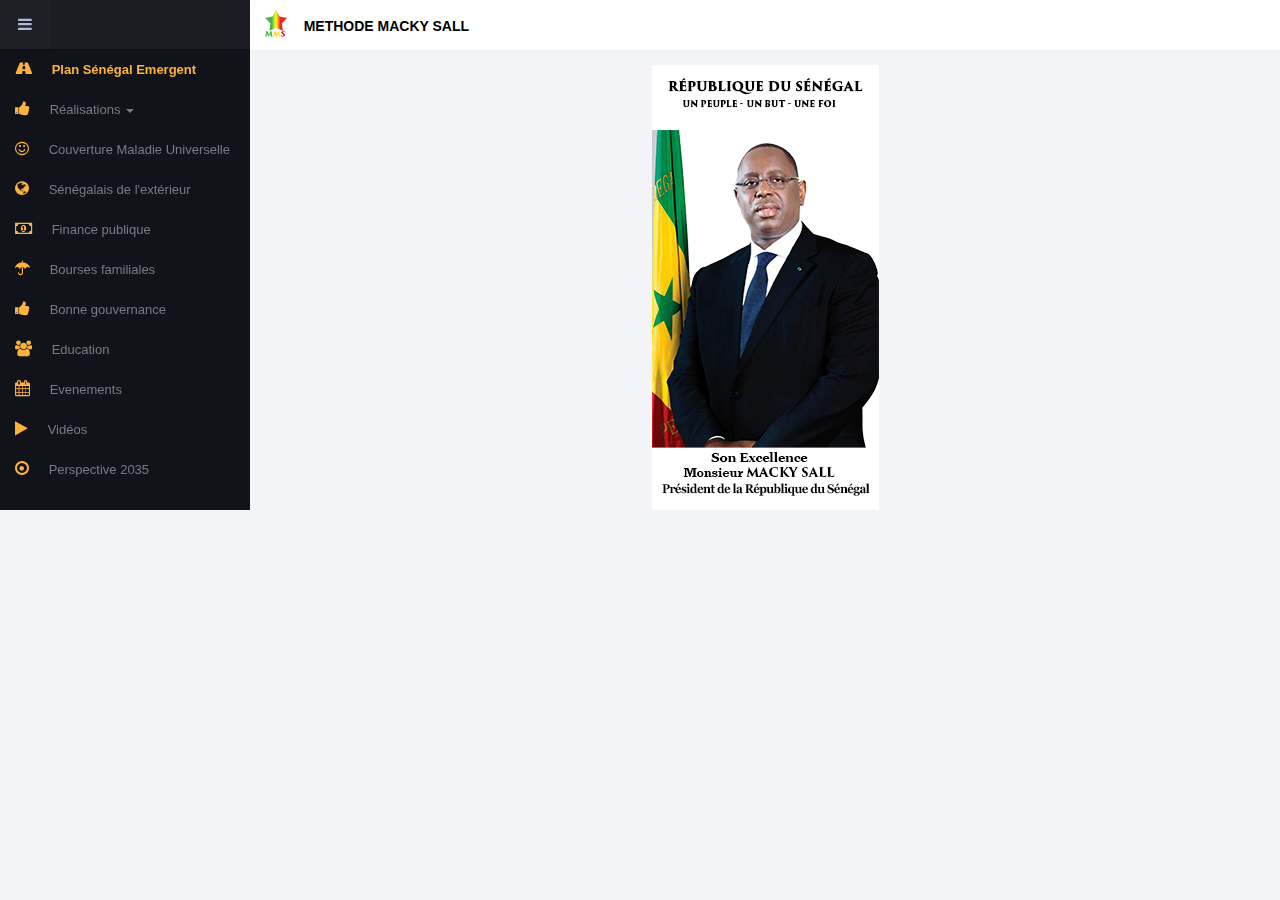
==== commit da630b4d: "" ====
--- a/index.html
+++ b/index.html
@@ -1,5 +1,5 @@
 <!doctype html>
-<html lang="en" class="high">
+<html lang="fr" class="high">
 
     <head>
 
@@ -27,14 +27,14 @@
 
 
         <!--<link href="css/application.css" rel="stylesheet" type="text/css" />-->
-        <link href="fonts/font-awesome/css/font-awesome.css" rel="stylesheet" type="text/css" />
+        <link href="fonts/font-awesome/css/font-awesome.min.css" rel="stylesheet" type="text/css" />
 
         <!--[if lte IE 9]>
         <link href="css/application_split2.css" rel="stylesheet" type="text/css" /><link href="css/application_split3.css" rel="stylesheet" type="text/css" />
         <![endif]-->
 
         <style type="text/css">
-            @charset "UTF-8";.nano{position:relative;width:100%;height:100%;overflow:hidden}.nano>.nano-content{position:absolute;overflow:scroll;overflow-x:hidden;top:0;right:0;bottom:0;left:0}.nano>.nano-content:focus{outline:dotted thin}.nano>.nano-content::-webkit-scrollbar{visibility:hidden}.has-scrollbar>.nano-content::-webkit-scrollbar{visibility:visible}.nano>.nano-pane{background:rgba(0,0,0,.25);position:absolute;width:10px;right:0;top:0;bottom:0;opacity:.01;-webkit-transition:.2s;-moz-transition:.2s;-o-transition:.2s;transition:.2s;-moz-border-radius:5px;-webkit-border-radius:5px;border-radius:5px}.nano>.nano-pane>.nano-slider{background:#444;background:rgba(0,0,0,.5);position:relative;margin:0 1px;-moz-border-radius:3px;-webkit-border-radius:3px;border-radius:3px}.nano-pane.active,.nano-pane.flashed,.nano:hover>.nano-pane{opacity:.99}#nprogress{pointer-events:none}#nprogress .bar{background:#29d;position:fixed;z-index:1031;top:0;left:0;width:100%;height:2px}#nprogress .peg{display:block;position:absolute;right:0;width:100px;height:100%;box-shadow:0 0 10px #29d,0 0 5px #29d;opacity:1;-webkit-transform:rotate(3deg) translate(0,-4px);-ms-transform:rotate(3deg) translate(0,-4px);transform:rotate(3deg) translate(0,-4px)}#nprogress .spinner{display:block;position:fixed;z-index:1031;top:15px;right:15px}#nprogress .spinner-icon{width:18px;height:18px;box-sizing:border-box;border:2px solid transparent;border-top-color:#29d;border-left-color:#29d;border-radius:50%;-webkit-animation:nprogress-spinner 400ms linear infinite;animation:nprogress-spinner 400ms linear infinite}.nprogress-custom-parent{overflow:hidden;position:relative}.nprogress-custom-parent #nprogress .bar,.nprogress-custom-parent #nprogress .spinner{position:absolute}@-webkit-keyframes nprogress-spinner{0%{-webkit-transform:rotate(0deg)}100%{-webkit-transform:rotate(360deg)}}@keyframes nprogress-spinner{0%{transform:rotate(0deg)}100%{transform:rotate(360deg)}}/*! normalize.css v3.0.1 | MIT License | git.io/normalize */html{font-family:sans-serif;-ms-text-size-adjust:100%;-webkit-text-size-adjust:100%}body{margin:0}article,aside,details,figcaption,figure,footer,header,hgroup,main,nav,section,summary{display:block}audio,canvas,progress,video{display:inline-block;vertical-align:baseline}audio:not([controls]){display:none;height:0}[hidden],template{display:none}a{background:0 0}a:active,a:hover{outline:0}b,strong{font-weight:700}dfn{font-style:italic}h1{margin:.67em 0}mark{background:#ff0;color:#000}sub,sup{font-size:75%;line-height:0;position:relative;vertical-align:baseline}sup{top:-.5em}sub{bottom:-.25em}img{border:0}svg:not(:root){overflow:hidden}hr{-moz-box-sizing:content-box;box-sizing:content-box;height:0}pre{overflow:auto}code,kbd,pre,samp{font-size:1em}button,input,optgroup,select,textarea{color:inherit;font:inherit;margin:0}button{overflow:visible}button,select{text-transform:none}button,html input[type=button],input[type=reset],input[type=submit]{-webkit-appearance:button;cursor:pointer}button[disabled],html input[disabled]{cursor:default}button::-moz-focus-inner,input::-moz-focus-inner{border:0;padding:0}input[type=checkbox],input[type=radio]{box-sizing:border-box;padding:0}input[type=number]::-webkit-inner-spin-button,input[type=number]::-webkit-outer-spin-button{height:auto}input[type=search]::-webkit-search-cancel-button,input[type=search]::-webkit-search-decoration{-webkit-appearance:none}textarea{overflow:auto}optgroup{font-weight:700}table{border-collapse:collapse;border-spacing:0}td,th{padding:0}@media print{*{text-shadow:none!important;color:#000!important;background:0 0!important;box-shadow:none!important}a,a:visited{text-decoration:underline}a[href]:after{content:" (" attr(href) ")"}abbr[title]:after{content:" (" attr(title) ")"}a[href^="javascript:"]:after,a[href^="#"]:after{content:""}blockquote,pre{border:1px solid #999;page-break-inside:avoid}thead{display:table-header-group}img,tr{page-break-inside:avoid}img{max-width:100%!important}h2,h3,p{orphans:3;widows:3}h2,h3{page-break-after:avoid}select{background:#fff!important}.navbar{display:none}.table td,.table th{background-color:#fff!important}.btn>.caret,.dropup>.btn>.caret{border-top-color:#000!important}.label{border:1px solid #000}.table{border-collapse:collapse!important}.table-bordered td,.table-bordered th{border:1px solid #ddd!important}}*,:after,:before{-webkit-box-sizing:border-box;-moz-box-sizing:border-box;box-sizing:border-box}html{font-size:10px;-webkit-tap-highlight-color:transparent}body{font-family:"Open Sans","Helvetica Neue",Helvetica,Arial,sans-serif;font-size:13px;line-height:1.53846;color:#000;background-color:#f2f4f8}button,input,select,textarea{font-family:inherit;font-size:inherit;line-height:inherit}a{color:#080909}a:focus,a:hover{color:#000;text-decoration:underline}a:focus{outline:dotted thin;outline:-webkit-focus-ring-color auto 5px;outline-offset:-2px}figure{margin:0}img{vertical-align:middle}.img-responsive{display:block;max-width:100%;height:auto}.img-rounded{border-radius:6px}.img-thumbnail{padding:4px;line-height:1.53846;background-color:#f2f4f8;border:1px solid #ddd;border-radius:2px;-webkit-transition:all .2s ease-in-out;-o-transition:all .2s ease-in-out;transition:all .2s ease-in-out;display:inline-block;max-width:100%;height:auto}.img-circle{border-radius:50%}hr{margin-top:20px;margin-bottom:20px;border:0;border-top:1px solid #eee}.sr-only{position:absolute;width:1px;height:1px;margin:-1px;padding:0;overflow:hidden;clip:rect(0,0,0,0);border:0}.sr-only-focusable:active,.sr-only-focusable:focus{position:static;width:auto;height:auto;margin:0;overflow:visible;clip:auto}.h1,.h2,.h3,.h4,.h5,.h6,h1,h2,h3,h4,h5,h6{font-family:inherit;font-weight:500;line-height:1.3;color:inherit}.h1 .small,.h1 small,.h2 .small,.h2 small,.h3 .small,.h3 small,.h4 .small,.h4 small,.h5 .small,.h5 small,.h6 .small,.h6 small,h1 .small,h1 small,h2 .small,h2 small,h3 .small,h3 small,h4 .small,h4 small,h5 .small,h5 small,h6 .small,h6 small{font-weight:400;line-height:1;color:#999}.h1,.h2,.h3,h1,h2,h3{margin-top:20px;margin-bottom:10px}.h1 .small,.h1 small,.h2 .small,.h2 small,.h3 .small,.h3 small,h1 .small,h1 small,h2 .small,h2 small,h3 .small,h3 small{font-size:65%}.h4,.h5,.h6,h4,h5,h6{margin-top:10px;margin-bottom:10px}.h4 .small,.h4 small,.h5 .small,.h5 small,.h6 .small,.h6 small,h4 .small,h4 small,h5 .small,h5 small,h6 .small,h6 small{font-size:75%}.h1,h1{font-size:33px}.h2,h2{font-size:27px}.h3,h3{font-size:23px}.h4,h4{font-size:17px}.h5,h5{font-size:13px}.h6,h6{font-size:12px}p{margin:0 0 10px}.lead{margin-bottom:20px;font-size:14px;line-height:1.4}@media (min-width:768px){.lead{font-size:19.5px}}.small,small{font-size:92%}cite{font-style:normal}.mark,mark{background-color:#fbb23e;padding:.2em}.text-left{text-align:left}.text-right{text-align:right}.text-center{text-align:center}.text-justify{text-align:justify}.text-nowrap{white-space:nowrap}.text-lowercase{text-transform:lowercase}.text-uppercase{text-transform:uppercase}.text-capitalize{text-transform:capitalize}.text-muted{color:#808990}a.bg-primary:hover{background-color:#115d8e}a.bg-success:hover{background-color:#1a8f71}a.bg-info:hover{background-color:#169e9f}a.bg-warning:hover{background-color:#fa9e0c}a.bg-danger:hover{background-color:#d32436}.page-header{padding-bottom:9px;margin:40px 0 20px;border-bottom:1px solid #eee}ol,ul{margin-top:0;margin-bottom:10px}ol ol,ol ul,ul ol,ul ul{margin-bottom:0}.list-inline,.list-unstyled{padding-left:0;list-style:none}.list-inline{margin-left:-5px}.list-inline>li{display:inline-block;padding-left:5px;padding-right:5px}dl{margin-top:0;margin-bottom:20px}dd,dt{line-height:1.53846}dt{font-weight:700}dd{margin-left:0}.dl-horizontal dd:after,.dl-horizontal dd:before{content:" ";display:table}.dl-horizontal dd:after{clear:both}@media (min-width:768px){.dl-horizontal dt{float:left;width:160px;clear:left;text-align:right;overflow:hidden;text-overflow:ellipsis;white-space:nowrap}.dl-horizontal dd{margin-left:180px}}abbr[data-original-title],abbr[title]{cursor:help;border-bottom:1px dotted #999}.initialism{font-size:90%;text-transform:uppercase}blockquote{padding:10px 20px;margin:0 0 20px;font-size:16.25px;border-left:5px solid #eee}blockquote ol:last-child,blockquote p:last-child,blockquote ul:last-child{margin-bottom:0}blockquote .small,blockquote footer,blockquote small{display:block;font-size:80%;line-height:1.53846;color:#999}blockquote .small:before,blockquote footer:before,blockquote small:before{content:'\2014 \00A0'}.blockquote-reverse,blockquote.pull-right{padding-right:15px;padding-left:0;border-right:5px solid #eee;border-left:0;text-align:right}.blockquote-reverse .small:before,.blockquote-reverse footer:before,.blockquote-reverse small:before,blockquote.pull-right .small:before,blockquote.pull-right footer:before,blockquote.pull-right small:before{content:''}.blockquote-reverse .small:after,.blockquote-reverse footer:after,.blockquote-reverse small:after,blockquote.pull-right .small:after,blockquote.pull-right footer:after,blockquote.pull-right small:after{content:'\00A0 \2014'}blockquote:after,blockquote:before{content:""}address{margin-bottom:20px;font-style:normal;line-height:1.53846}code,kbd,pre,samp{font-family:Menlo,Monaco,Consolas,"Courier New",monospace}code{padding:2px 4px;font-size:90%;color:#c7254e;background-color:#f9f2f4;border-radius:2px}kbd{padding:2px 4px;font-size:90%;color:#fff;background-color:#333;border-radius:3px;box-shadow:inset 0 -1px 0 rgba(0,0,0,.25)}kbd kbd{padding:0;font-size:100%;box-shadow:none}pre{display:block;padding:9.5px;margin:0 0 10px;font-size:12px;line-height:1.53846;word-break:break-all;word-wrap:break-word;color:#333;background-color:#f5f5f5;border:1px solid #ccc;border-radius:2px}pre code{padding:0;font-size:inherit;color:inherit;white-space:pre-wrap;background-color:transparent;border-radius:0}.pre-scrollable{max-height:340px;overflow-y:scroll}.container{margin-right:auto;margin-left:auto;padding-left:10px;padding-right:10px}.container:after,.container:before{content:" ";display:table}.container:after{clear:both}@media (min-width:768px){.container{width:740px}}@media (min-width:992px){.container{width:960px}}@media (min-width:1200px){.container{width:1160px}}.container-fluid{margin-right:auto;margin-left:auto;padding-left:10px;padding-right:10px}.container-fluid:after,.container-fluid:before{content:" ";display:table}.container-fluid:after{clear:both}.row{margin-left:-10px;margin-right:-10px}.row:after,.row:before{content:" ";display:table}.row:after{clear:both}.col-lg-1,.col-lg-10,.col-lg-11,.col-lg-12,.col-lg-2,.col-lg-3,.col-lg-4,.col-lg-5,.col-lg-6,.col-lg-7,.col-lg-8,.col-lg-9,.col-md-1,.col-md-10,.col-md-11,.col-md-12,.col-md-2,.col-md-3,.col-md-4,.col-md-5,.col-md-6,.col-md-7,.col-md-8,.col-md-9,.col-sm-1,.col-sm-10,.col-sm-11,.col-sm-12,.col-sm-2,.col-sm-3,.col-sm-4,.col-sm-5,.col-sm-6,.col-sm-7,.col-sm-8,.col-sm-9,.col-xs-1,.col-xs-10,.col-xs-11,.col-xs-12,.col-xs-2,.col-xs-3,.col-xs-4,.col-xs-5,.col-xs-6,.col-xs-7,.col-xs-8,.col-xs-9{position:relative;min-height:1px;padding-left:10px;padding-right:10px}.col-xs-1,.col-xs-10,.col-xs-11,.col-xs-12,.col-xs-2,.col-xs-3,.col-xs-4,.col-xs-5,.col-xs-6,.col-xs-7,.col-xs-8,.col-xs-9{float:left}.col-xs-1{width:8.33333%}.col-xs-2{width:16.66667%}.col-xs-3{width:25%}.col-xs-4{width:33.33333%}.col-xs-5{width:41.66667%}.col-xs-6{width:50%}.col-xs-7{width:58.33333%}.col-xs-8{width:66.66667%}.col-xs-9{width:75%}.col-xs-10{width:83.33333%}.col-xs-11{width:91.66667%}.col-xs-12{width:100%}.col-xs-pull-0{right:auto}.col-xs-pull-1{right:8.33333%}.col-xs-pull-2{right:16.66667%}.col-xs-pull-3{right:25%}.col-xs-pull-4{right:33.33333%}.col-xs-pull-5{right:41.66667%}.col-xs-pull-6{right:50%}.col-xs-pull-7{right:58.33333%}.col-xs-pull-8{right:66.66667%}.col-xs-pull-9{right:75%}.col-xs-pull-10{right:83.33333%}.col-xs-pull-11{right:91.66667%}.col-xs-pull-12{right:100%}.col-xs-push-0{left:auto}.col-xs-push-1{left:8.33333%}.col-xs-push-2{left:16.66667%}.col-xs-push-3{left:25%}.col-xs-push-4{left:33.33333%}.col-xs-push-5{left:41.66667%}.col-xs-push-6{left:50%}.col-xs-push-7{left:58.33333%}.col-xs-push-8{left:66.66667%}.col-xs-push-9{left:75%}.col-xs-push-10{left:83.33333%}.col-xs-push-11{left:91.66667%}.col-xs-push-12{left:100%}.col-xs-offset-0{margin-left:0}.col-xs-offset-1{margin-left:8.33333%}.col-xs-offset-2{margin-left:16.66667%}.col-xs-offset-3{margin-left:25%}.col-xs-offset-4{margin-left:33.33333%}.col-xs-offset-5{margin-left:41.66667%}.col-xs-offset-6{margin-left:50%}.col-xs-offset-7{margin-left:58.33333%}.col-xs-offset-8{margin-left:66.66667%}.col-xs-offset-9{margin-left:75%}.col-xs-offset-10{margin-left:83.33333%}.col-xs-offset-11{margin-left:91.66667%}.col-xs-offset-12{margin-left:100%}@media (min-width:768px){.col-sm-1,.col-sm-10,.col-sm-11,.col-sm-12,.col-sm-2,.col-sm-3,.col-sm-4,.col-sm-5,.col-sm-6,.col-sm-7,.col-sm-8,.col-sm-9{float:left}.col-sm-1{width:8.33333%}.col-sm-2{width:16.66667%}.col-sm-3{width:25%}.col-sm-4{width:33.33333%}.col-sm-5{width:41.66667%}.col-sm-6{width:50%}.col-sm-7{width:58.33333%}.col-sm-8{width:66.66667%}.col-sm-9{width:75%}.col-sm-10{width:83.33333%}.col-sm-11{width:91.66667%}.col-sm-12{width:100%}.col-sm-pull-0{right:auto}.col-sm-pull-1{right:8.33333%}.col-sm-pull-2{right:16.66667%}.col-sm-pull-3{right:25%}.col-sm-pull-4{right:33.33333%}.col-sm-pull-5{right:41.66667%}.col-sm-pull-6{right:50%}.col-sm-pull-7{right:58.33333%}.col-sm-pull-8{right:66.66667%}.col-sm-pull-9{right:75%}.col-sm-pull-10{right:83.33333%}.col-sm-pull-11{right:91.66667%}.col-sm-pull-12{right:100%}.col-sm-push-0{left:auto}.col-sm-push-1{left:8.33333%}.col-sm-push-2{left:16.66667%}.col-sm-push-3{left:25%}.col-sm-push-4{left:33.33333%}.col-sm-push-5{left:41.66667%}.col-sm-push-6{left:50%}.col-sm-push-7{left:58.33333%}.col-sm-push-8{left:66.66667%}.col-sm-push-9{left:75%}.col-sm-push-10{left:83.33333%}.col-sm-push-11{left:91.66667%}.col-sm-push-12{left:100%}.col-sm-offset-0{margin-left:0}.col-sm-offset-1{margin-left:8.33333%}.col-sm-offset-2{margin-left:16.66667%}.col-sm-offset-3{margin-left:25%}.col-sm-offset-4{margin-left:33.33333%}.col-sm-offset-5{margin-left:41.66667%}.col-sm-offset-6{margin-left:50%}.col-sm-offset-7{margin-left:58.33333%}.col-sm-offset-8{margin-left:66.66667%}.col-sm-offset-9{margin-left:75%}.col-sm-offset-10{margin-left:83.33333%}.col-sm-offset-11{margin-left:91.66667%}.col-sm-offset-12{margin-left:100%}}@media (min-width:992px){.col-md-1,.col-md-10,.col-md-11,.col-md-12,.col-md-2,.col-md-3,.col-md-4,.col-md-5,.col-md-6,.col-md-7,.col-md-8,.col-md-9{float:left}.col-md-1{width:8.33333%}.col-md-2{width:16.66667%}.col-md-3{width:25%}.col-md-4{width:33.33333%}.col-md-5{width:41.66667%}.col-md-6{width:50%}.col-md-7{width:58.33333%}.col-md-8{width:66.66667%}.col-md-9{width:75%}.col-md-10{width:83.33333%}.col-md-11{width:91.66667%}.col-md-12{width:100%}.col-md-pull-0{right:auto}.col-md-pull-1{right:8.33333%}.col-md-pull-2{right:16.66667%}.col-md-pull-3{right:25%}.col-md-pull-4{right:33.33333%}.col-md-pull-5{right:41.66667%}.col-md-pull-6{right:50%}.col-md-pull-7{right:58.33333%}.col-md-pull-8{right:66.66667%}.col-md-pull-9{right:75%}.col-md-pull-10{right:83.33333%}.col-md-pull-11{right:91.66667%}.col-md-pull-12{right:100%}.col-md-push-0{left:auto}.col-md-push-1{left:8.33333%}.col-md-push-2{left:16.66667%}.col-md-push-3{left:25%}.col-md-push-4{left:33.33333%}.col-md-push-5{left:41.66667%}.col-md-push-6{left:50%}.col-md-push-7{left:58.33333%}.col-md-push-8{left:66.66667%}.col-md-push-9{left:75%}.col-md-push-10{left:83.33333%}.col-md-push-11{left:91.66667%}.col-md-push-12{left:100%}.col-md-offset-0{margin-left:0}.col-md-offset-1{margin-left:8.33333%}.col-md-offset-2{margin-left:16.66667%}.col-md-offset-3{margin-left:25%}.col-md-offset-4{margin-left:33.33333%}.col-md-offset-5{margin-left:41.66667%}.col-md-offset-6{margin-left:50%}.col-md-offset-7{margin-left:58.33333%}.col-md-offset-8{margin-left:66.66667%}.col-md-offset-9{margin-left:75%}.col-md-offset-10{margin-left:83.33333%}.col-md-offset-11{margin-left:91.66667%}.col-md-offset-12{margin-left:100%}}@media (min-width:1200px){.col-lg-1,.col-lg-10,.col-lg-11,.col-lg-12,.col-lg-2,.col-lg-3,.col-lg-4,.col-lg-5,.col-lg-6,.col-lg-7,.col-lg-8,.col-lg-9{float:left}.col-lg-1{width:8.33333%}.col-lg-2{width:16.66667%}.col-lg-3{width:25%}.col-lg-4{width:33.33333%}.col-lg-5{width:41.66667%}.col-lg-6{width:50%}.col-lg-7{width:58.33333%}.col-lg-8{width:66.66667%}.col-lg-9{width:75%}.col-lg-10{width:83.33333%}.col-lg-11{width:91.66667%}.col-lg-12{width:100%}.col-lg-pull-0{right:auto}.col-lg-pull-1{right:8.33333%}.col-lg-pull-2{right:16.66667%}.col-lg-pull-3{right:25%}.col-lg-pull-4{right:33.33333%}.col-lg-pull-5{right:41.66667%}.col-lg-pull-6{right:50%}.col-lg-pull-7{right:58.33333%}.col-lg-pull-8{right:66.66667%}.col-lg-pull-9{right:75%}.col-lg-pull-10{right:83.33333%}.col-lg-pull-11{right:91.66667%}.col-lg-pull-12{right:100%}.col-lg-push-0{left:auto}.col-lg-push-1{left:8.33333%}.col-lg-push-2{left:16.66667%}.col-lg-push-3{left:25%}.col-lg-push-4{left:33.33333%}.col-lg-push-5{left:41.66667%}.col-lg-push-6{left:50%}.col-lg-push-7{left:58.33333%}.col-lg-push-8{left:66.66667%}.col-lg-push-9{left:75%}.col-lg-push-10{left:83.33333%}.col-lg-push-11{left:91.66667%}.col-lg-push-12{left:100%}.col-lg-offset-0{margin-left:0}.col-lg-offset-1{margin-left:8.33333%}.col-lg-offset-2{margin-left:16.66667%}.col-lg-offset-3{margin-left:25%}.col-lg-offset-4{margin-left:33.33333%}.col-lg-offset-5{margin-left:41.66667%}.col-lg-offset-6{margin-left:50%}.col-lg-offset-7{margin-left:58.33333%}.col-lg-offset-8{margin-left:66.66667%}.col-lg-offset-9{margin-left:75%}.col-lg-offset-10{margin-left:83.33333%}.col-lg-offset-11{margin-left:91.66667%}.col-lg-offset-12{margin-left:100%}}table{background-color:transparent}th{text-align:left}.table{width:100%;max-width:100%;margin-bottom:20px}.table>tbody>tr>td,.table>tbody>tr>th,.table>tfoot>tr>td,.table>tfoot>tr>th,.table>thead>tr>td,.table>thead>tr>th{padding:8px;line-height:1.53846;vertical-align:top;border-top:1px solid #f2f4f8}.table>thead>tr>th{vertical-align:bottom}.table>caption+thead>tr:first-child>td,.table>caption+thead>tr:first-child>th,.table>colgroup+thead>tr:first-child>td,.table>colgroup+thead>tr:first-child>th,.table>thead:first-child>tr:first-child>td,.table>thead:first-child>tr:first-child>th{border-top:0}.table>tbody+tbody{border-top:2px solid #f2f4f8}.table .table{background-color:#f2f4f8}.table-condensed>tbody>tr>td,.table-condensed>tbody>tr>th,.table-condensed>tfoot>tr>td,.table-condensed>tfoot>tr>th,.table-condensed>thead>tr>td,.table-condensed>thead>tr>th{padding:5px}.table-bordered,.table-bordered>tbody>tr>td,.table-bordered>tbody>tr>th,.table-bordered>tfoot>tr>td,.table-bordered>tfoot>tr>th,.table-bordered>thead>tr>td,.table-bordered>thead>tr>th{border:1px solid #f2f4f8}.table-bordered>thead>tr>td,.table-bordered>thead>tr>th{border-bottom-width:2px}.table-hover>tbody>tr:hover>td,.table-hover>tbody>tr:hover>th,.table-striped>tbody>tr:nth-child(odd)>td,.table-striped>tbody>tr:nth-child(odd)>th{background-color:#f2f4f8}table col[class*=col-]{position:static;float:none;display:table-column}table td[class*=col-],table th[class*=col-]{position:static;float:none;display:table-cell}.table>tbody>tr.active>td,.table>tbody>tr.active>th,.table>tbody>tr>td.active,.table>tbody>tr>th.active,.table>tfoot>tr.active>td,.table>tfoot>tr.active>th,.table>tfoot>tr>td.active,.table>tfoot>tr>th.active,.table>thead>tr.active>td,.table>thead>tr.active>th,.table>thead>tr>td.active,.table>thead>tr>th.active{background-color:#f2f4f8}.table-hover>tbody>tr.active:hover>td,.table-hover>tbody>tr.active:hover>th,.table-hover>tbody>tr:hover>.active,.table-hover>tbody>tr>td.active:hover,.table-hover>tbody>tr>th.active:hover{background-color:#e1e6ef}.table>tbody>tr.success>td,.table>tbody>tr.success>th,.table>tbody>tr>td.success,.table>tbody>tr>th.success,.table>tfoot>tr.success>td,.table>tfoot>tr.success>th,.table>tfoot>tr>td.success,.table>tfoot>tr>th.success,.table>thead>tr.success>td,.table>thead>tr.success>th,.table>thead>tr>td.success,.table>thead>tr>th.success{background-color:#22ba93}.table-hover>tbody>tr.success:hover>td,.table-hover>tbody>tr.success:hover>th,.table-hover>tbody>tr:hover>.success,.table-hover>tbody>tr>td.success:hover,.table-hover>tbody>tr>th.success:hover{background-color:#1ea582}.table>tbody>tr.info>td,.table>tbody>tr.info>th,.table>tbody>tr>td.info,.table>tbody>tr>th.info,.table>tfoot>tr.info>td,.table>tfoot>tr.info>th,.table>tfoot>tr>td.info,.table>tfoot>tr>th.info,.table>thead>tr.info>td,.table>thead>tr.info>th,.table>thead>tr>td.info,.table>thead>tr>th.info{background-color:#1ccacc}.table-hover>tbody>tr.info:hover>td,.table-hover>tbody>tr.info:hover>th,.table-hover>tbody>tr:hover>.info,.table-hover>tbody>tr>td.info:hover,.table-hover>tbody>tr>th.info:hover{background-color:#19b4b6}.table>tbody>tr.warning>td,.table>tbody>tr.warning>th,.table>tbody>tr>td.warning,.table>tbody>tr>th.warning,.table>tfoot>tr.warning>td,.table>tfoot>tr.warning>th,.table>tfoot>tr>td.warning,.table>tfoot>tr>th.warning,.table>thead>tr.warning>td,.table>thead>tr.warning>th,.table>thead>tr>td.warning,.table>thead>tr>th.warning{background-color:#fbb23e}.table-hover>tbody>tr.warning:hover>td,.table-hover>tbody>tr.warning:hover>th,.table-hover>tbody>tr:hover>.warning,.table-hover>tbody>tr>td.warning:hover,.table-hover>tbody>tr>th.warning:hover{background-color:#faa825}.table>tbody>tr.danger>td,.table>tbody>tr.danger>th,.table>tbody>tr>td.danger,.table>tbody>tr>th.danger,.table>tfoot>tr.danger>td,.table>tfoot>tr.danger>th,.table>tfoot>tr>td.danger,.table>tfoot>tr>th.danger,.table>thead>tr.danger>td,.table>thead>tr.danger>th,.table>thead>tr>td.danger,.table>thead>tr>th.danger{background-color:#e04959}.table-hover>tbody>tr.danger:hover>td,.table-hover>tbody>tr.danger:hover>th,.table-hover>tbody>tr:hover>.danger,.table-hover>tbody>tr>td.danger:hover,.table-hover>tbody>tr>th.danger:hover{background-color:#dc3345}@media screen and (max-width:767px){.table-responsive{width:100%;margin-bottom:15px;overflow-y:hidden;overflow-x:auto;-ms-overflow-style:-ms-autohiding-scrollbar;border:1px solid #f2f4f8;-webkit-overflow-scrolling:touch}.table-responsive>.table{margin-bottom:0}.table-responsive>.table>tbody>tr>td,.table-responsive>.table>tbody>tr>th,.table-responsive>.table>tfoot>tr>td,.table-responsive>.table>tfoot>tr>th,.table-responsive>.table>thead>tr>td,.table-responsive>.table>thead>tr>th{white-space:nowrap}.table-responsive>.table-bordered{border:0}.table-responsive>.table-bordered>tbody>tr>td:first-child,.table-responsive>.table-bordered>tbody>tr>th:first-child,.table-responsive>.table-bordered>tfoot>tr>td:first-child,.table-responsive>.table-bordered>tfoot>tr>th:first-child,.table-responsive>.table-bordered>thead>tr>td:first-child,.table-responsive>.table-bordered>thead>tr>th:first-child{border-left:0}.table-responsive>.table-bordered>tbody>tr>td:last-child,.table-responsive>.table-bordered>tbody>tr>th:last-child,.table-responsive>.table-bordered>tfoot>tr>td:last-child,.table-responsive>.table-bordered>tfoot>tr>th:last-child,.table-responsive>.table-bordered>thead>tr>td:last-child,.table-responsive>.table-bordered>thead>tr>th:last-child{border-right:0}.table-responsive>.table-bordered>tbody>tr:last-child>td,.table-responsive>.table-bordered>tbody>tr:last-child>th,.table-responsive>.table-bordered>tfoot>tr:last-child>td,.table-responsive>.table-bordered>tfoot>tr:last-child>th{border-bottom:0}}fieldset{padding:0;margin:0;border:0;min-width:0}legend{display:block;width:100%;padding:0;margin-bottom:20px;font-size:19.5px;line-height:inherit;color:#333;border:0;border-bottom:1px solid #e5e5e5}label{display:inline-block;max-width:100%;margin-bottom:5px}input[type=search]{-webkit-box-sizing:border-box;-moz-box-sizing:border-box;box-sizing:border-box}input[type=checkbox],input[type=radio]{margin:4px 0 0;line-height:normal}input[type=file]{display:block}input[type=range]{display:block;width:100%}select[multiple],select[size]{height:auto}input[type=file]:focus,input[type=checkbox]:focus,input[type=radio]:focus{outline:dotted thin;outline:-webkit-focus-ring-color auto 5px;outline-offset:-2px}output{display:block;padding-top:7px;font-size:13px;line-height:1.53846;color:#43494d}.form-control{display:block;width:100%;height:34px;padding:6px 12px;font-size:13px;line-height:1.53846;color:#43494d;background-color:rgba(242,244,248,.4);background-image:none;border-radius:2px}.form-control:focus{outline:0}.form-control::-moz-placeholder{color:#737d83;opacity:1}.form-control:-ms-input-placeholder{color:#737d83}.form-control::-webkit-input-placeholder{color:#737d83}.form-control[disabled],.form-control[readonly],fieldset[disabled] .form-control{cursor:not-allowed;background-color:#eee;opacity:1}textarea.form-control{height:auto}input[type=search]{-webkit-appearance:none}input[type=date],input[type=time],input[type=datetime-local],input[type=month]{line-height:34px;line-height:1.53846 \0}.form-horizontal .form-group-sm input[type=date].form-control,.form-horizontal .form-group-sm input[type=time].form-control,.form-horizontal .form-group-sm input[type=datetime-local].form-control,.form-horizontal .form-group-sm input[type=month].form-control,.input-group-sm>.input-group-btn>input[type=date].btn,.input-group-sm>.input-group-btn>input[type=time].btn,.input-group-sm>.input-group-btn>input[type=datetime-local].btn,.input-group-sm>.input-group-btn>input[type=month].btn,.input-group-sm>input[type=date].form-control,.input-group-sm>input[type=date].input-group-addon,.input-group-sm>input[type=time].form-control,.input-group-sm>input[type=time].input-group-addon,.input-group-sm>input[type=datetime-local].form-control,.input-group-sm>input[type=datetime-local].input-group-addon,.input-group-sm>input[type=month].form-control,.input-group-sm>input[type=month].input-group-addon,input[type=date].input-sm,input[type=time].input-sm,input[type=datetime-local].input-sm,input[type=month].input-sm{line-height:30px}.form-horizontal .form-group-lg input[type=date].form-control,.form-horizontal .form-group-lg input[type=time].form-control,.form-horizontal .form-group-lg input[type=datetime-local].form-control,.form-horizontal .form-group-lg input[type=month].form-control,.input-group-lg>.input-group-btn>input[type=date].btn,.input-group-lg>.input-group-btn>input[type=time].btn,.input-group-lg>.input-group-btn>input[type=datetime-local].btn,.input-group-lg>.input-group-btn>input[type=month].btn,.input-group-lg>input[type=date].form-control,.input-group-lg>input[type=date].input-group-addon,.input-group-lg>input[type=time].form-control,.input-group-lg>input[type=time].input-group-addon,.input-group-lg>input[type=datetime-local].form-control,.input-group-lg>input[type=datetime-local].input-group-addon,.input-group-lg>input[type=month].form-control,.input-group-lg>input[type=month].input-group-addon,input[type=date].input-lg,input[type=time].input-lg,input[type=datetime-local].input-lg,input[type=month].input-lg{line-height:45px}.form-group{margin-bottom:15px}.checkbox,.radio{position:relative;display:block;min-height:20px;margin-top:10px;margin-bottom:10px}.checkbox label,.radio label{padding-left:20px;margin-bottom:0;font-weight:400;cursor:pointer}.checkbox input[type=checkbox],.checkbox-inline input[type=checkbox],.radio input[type=radio],.radio-inline input[type=radio]{position:absolute;margin-left:-20px}.checkbox+.checkbox,.radio+.radio{margin-top:-5px}.checkbox-inline,.radio-inline{display:inline-block;padding-left:20px;margin-bottom:0;vertical-align:middle;font-weight:400;cursor:pointer}.checkbox-inline+.checkbox-inline,.radio-inline+.radio-inline{margin-top:0;margin-left:10px}.checkbox-inline.disabled,.checkbox.disabled label,.radio-inline.disabled,.radio.disabled label,fieldset[disabled] .checkbox label,fieldset[disabled] .checkbox-inline,fieldset[disabled] .radio label,fieldset[disabled] .radio-inline,fieldset[disabled] input[type=checkbox],fieldset[disabled] input[type=radio],input[type=checkbox].disabled,input[type=checkbox][disabled],input[type=radio].disabled,input[type=radio][disabled]{cursor:not-allowed}.form-control-static{padding-top:7px;padding-bottom:7px;margin-bottom:0}.form-control-static.input-lg,.form-control-static.input-sm,.form-horizontal .form-group-lg .form-control-static.form-control,.form-horizontal .form-group-sm .form-control-static.form-control,.input-group-lg>.form-control-static.form-control,.input-group-lg>.form-control-static.input-group-addon,.input-group-lg>.input-group-btn>.form-control-static.btn,.input-group-sm>.form-control-static.form-control,.input-group-sm>.form-control-static.input-group-addon,.input-group-sm>.input-group-btn>.form-control-static.btn{padding-left:0;padding-right:0}.form-horizontal .form-group-sm .form-control,.input-group-sm>.form-control,.input-group-sm>.input-group-addon,.input-group-sm>.input-group-btn>.btn,.input-sm{height:30px;padding:5px 10px;font-size:12px;line-height:1.5;border-radius:3px}.form-horizontal .form-group-sm select.form-control,.input-group-sm>.input-group-btn>select.btn,.input-group-sm>select.form-control,.input-group-sm>select.input-group-addon,select.input-sm{height:30px;line-height:30px}.form-horizontal .form-group-sm select[multiple].form-control,.form-horizontal .form-group-sm textarea.form-control,.input-group-sm>.input-group-btn>select[multiple].btn,.input-group-sm>.input-group-btn>textarea.btn,.input-group-sm>select[multiple].form-control,.input-group-sm>select[multiple].input-group-addon,.input-group-sm>textarea.form-control,.input-group-sm>textarea.input-group-addon,select[multiple].input-sm,textarea.input-sm{height:auto}.form-horizontal .form-group-lg .form-control,.input-group-lg>.form-control,.input-group-lg>.input-group-addon,.input-group-lg>.input-group-btn>.btn,.input-lg{height:45px;padding:10px 16px;font-size:17px;line-height:1.33;border-radius:6px}.form-horizontal .form-group-lg select.form-control,.input-group-lg>.input-group-btn>select.btn,.input-group-lg>select.form-control,.input-group-lg>select.input-group-addon,select.input-lg{height:45px;line-height:45px}.form-horizontal .form-group-lg select[multiple].form-control,.form-horizontal .form-group-lg textarea.form-control,.input-group-lg>.input-group-btn>select[multiple].btn,.input-group-lg>.input-group-btn>textarea.btn,.input-group-lg>select[multiple].form-control,.input-group-lg>select[multiple].input-group-addon,.input-group-lg>textarea.form-control,.input-group-lg>textarea.input-group-addon,select[multiple].input-lg,textarea.input-lg{height:auto}.has-feedback{position:relative}.has-feedback .form-control{padding-right:42.5px}.form-control-feedback{position:absolute;top:25px;right:0;z-index:2;display:block;width:34px;height:34px;line-height:34px;text-align:center}.form-horizontal .form-group-lg .form-control+.form-control-feedback,.input-group-lg>.form-control+.form-control-feedback,.input-group-lg>.input-group-addon+.form-control-feedback,.input-group-lg>.input-group-btn>.btn+.form-control-feedback,.input-lg+.form-control-feedback{width:45px;height:45px;line-height:45px}.form-horizontal .form-group-sm .form-control+.form-control-feedback,.input-group-sm>.form-control+.form-control-feedback,.input-group-sm>.input-group-addon+.form-control-feedback,.input-group-sm>.input-group-btn>.btn+.form-control-feedback,.input-sm+.form-control-feedback{width:30px;height:30px;line-height:30px}.has-success .checkbox,.has-success .checkbox-inline,.has-success .control-label,.has-success .help-block,.has-success .radio,.has-success .radio-inline{color:#fff}.has-success .form-control{border-color:#fff}.has-success .input-group-addon{color:#fff;border-color:#fff;background-color:#22ba93}.has-success .form-control-feedback,.has-warning .checkbox,.has-warning .checkbox-inline,.has-warning .control-label,.has-warning .help-block,.has-warning .radio,.has-warning .radio-inline{color:#fff}.has-warning .form-control{border-color:#fff}.has-warning .input-group-addon{color:#fff;border-color:#fff;background-color:#fbb23e}.has-error .checkbox,.has-error .checkbox-inline,.has-error .control-label,.has-error .help-block,.has-error .radio,.has-error .radio-inline,.has-warning .form-control-feedback{color:#fff}.has-error .form-control{border-color:#fff}.has-error .input-group-addon{color:#fff;border-color:#fff;background-color:#e04959}.has-error .form-control-feedback{color:#fff}.has-feedback label.sr-only~.form-control-feedback{top:0}.help-block{display:block;margin-top:5px;margin-bottom:10px;color:#808990}@media (min-width:768px){.form-inline .form-group,.navbar-form .form-group{display:inline-block;margin-bottom:0;vertical-align:middle}.form-inline .form-control,.navbar-form .form-control{display:inline-block;width:auto;vertical-align:middle}.form-inline .input-group,.navbar-form .input-group{display:inline-table;vertical-align:middle}.form-inline .input-group .form-control,.form-inline .input-group .input-group-addon,.form-inline .input-group .input-group-btn,.navbar-form .input-group .form-control,.navbar-form .input-group .input-group-addon,.navbar-form .input-group .input-group-btn{width:auto}.form-inline .input-group>.form-control,.navbar-form .input-group>.form-control{width:100%}.form-inline .control-label,.navbar-form .control-label{margin-bottom:0;vertical-align:middle}.form-inline .checkbox,.form-inline .radio,.navbar-form .checkbox,.navbar-form .radio{display:inline-block;margin-top:0;margin-bottom:0;vertical-align:middle}.form-inline .checkbox label,.form-inline .radio label,.navbar-form .checkbox label,.navbar-form .radio label{padding-left:0}.form-inline .checkbox input[type=checkbox],.form-inline .radio input[type=radio],.navbar-form .checkbox input[type=checkbox],.navbar-form .radio input[type=radio]{position:relative;margin-left:0}.form-inline .has-feedback .form-control-feedback,.navbar-form .has-feedback .form-control-feedback{top:0}}.form-horizontal .checkbox,.form-horizontal .checkbox-inline,.form-horizontal .radio,.form-horizontal .radio-inline{margin-top:0;margin-bottom:0;padding-top:7px}.form-horizontal .checkbox,.form-horizontal .radio{min-height:27px}.form-horizontal .form-group{margin-left:-10px;margin-right:-10px}.form-horizontal .form-group:after,.form-horizontal .form-group:before{content:" ";display:table}.form-horizontal .form-group:after{clear:both}@media (min-width:768px){.form-horizontal .control-label{text-align:right;margin-bottom:0;padding-top:7px}}.form-horizontal .has-feedback .form-control-feedback{top:0;right:10px}@media (min-width:768px){.form-horizontal .form-group-lg .control-label{padding-top:14.3px}}@media (min-width:768px){.form-horizontal .form-group-sm .control-label{padding-top:6px}}.btn{display:inline-block;margin-bottom:0;font-weight:400;text-align:center;vertical-align:middle;cursor:pointer;background-image:none;white-space:nowrap;padding:6px 12px;font-size:13px;line-height:1.53846;border-radius:2px;-webkit-user-select:none;-moz-user-select:none;-ms-user-select:none;user-select:none}.btn.active:focus,.btn:active:focus,.btn:focus{outline:dotted thin;outline:-webkit-focus-ring-color auto 5px;outline-offset:-2px}.btn:focus,.btn:hover{color:#43494d;text-decoration:none}.btn.active,.btn:active{outline:0;background-image:none;-webkit-box-shadow:inset 0 3px 5px rgba(0,0,0,.125);box-shadow:inset 0 3px 5px rgba(0,0,0,.125)}.btn.disabled,.btn[disabled],fieldset[disabled] .btn{cursor:not-allowed;pointer-events:none;opacity:.65;filter:alpha(opacity=65);-webkit-box-shadow:none;box-shadow:none}.btn-default{color:#43494d;background-color:#f2f4f8;border-color:#d2dae1}.btn-default.active,.btn-default:active,.btn-default:focus,.btn-default:hover,.open>.btn-default.dropdown-toggle{color:#43494d;background-color:#d1d8e6;border-color:#adbcc8}.btn-default.active,.btn-default:active,.open>.btn-default.dropdown-toggle{background-image:none}.btn-default.disabled,.btn-default.disabled.active,.btn-default.disabled:active,.btn-default.disabled:focus,.btn-default.disabled:hover,.btn-default[disabled],.btn-default[disabled].active,.btn-default[disabled]:active,.btn-default[disabled]:focus,.btn-default[disabled]:hover,fieldset[disabled] .btn-default,fieldset[disabled] .btn-default.active,fieldset[disabled] .btn-default:active,fieldset[disabled] .btn-default:focus,fieldset[disabled] .btn-default:hover{background-color:#f2f4f8;border-color:#d2dae1}.btn-default .badge{color:#f2f4f8;background-color:#43494d}.btn-primary{background-color:#177bbb;border-color:#177bbb}.btn-primary.active,.btn-primary:active,.btn-primary:focus,.btn-primary:hover,.open>.btn-primary.dropdown-toggle{color:#fff;background-color:#115d8e;border-color:#105785}.btn-primary.active,.btn-primary:active,.open>.btn-primary.dropdown-toggle{background-image:none}.btn-primary.disabled,.btn-primary.disabled.active,.btn-primary.disabled:active,.btn-primary.disabled:focus,.btn-primary.disabled:hover,.btn-primary[disabled],.btn-primary[disabled].active,.btn-primary[disabled]:active,.btn-primary[disabled]:focus,.btn-primary[disabled]:hover,fieldset[disabled] .btn-primary,fieldset[disabled] .btn-primary.active,fieldset[disabled] .btn-primary:active,fieldset[disabled] .btn-primary:focus,fieldset[disabled] .btn-primary:hover{background-color:#177bbb;border-color:#177bbb}.btn-primary .badge{color:#177bbb;background-color:#fff}.btn-success{background-color:#1aae88;border-color:#1aae88}.btn-success.active,.btn-success:active,.btn-success:focus,.btn-success:hover,.open>.btn-success.dropdown-toggle{color:#fff;background-color:#138265;border-color:#12795e}.btn-success.active,.btn-success:active,.open>.btn-success.dropdown-toggle{background-image:none}.btn-success.disabled,.btn-success.disabled.active,.btn-success.disabled:active,.btn-success.disabled:focus,.btn-success.disabled:hover,.btn-success[disabled],.btn-success[disabled].active,.btn-success[disabled]:active,.btn-success[disabled]:focus,.btn-success[disabled]:hover,fieldset[disabled] .btn-success,fieldset[disabled] .btn-success.active,fieldset[disabled] .btn-success:active,fieldset[disabled] .btn-success:focus,fieldset[disabled] .btn-success:hover{background-color:#1aae88;border-color:#1aae88}.btn-success .badge{color:#1aae88;background-color:#fff}.btn-info{background-color:#1ccacc;border-color:#1ccacc}.btn-info.active,.btn-info:active,.btn-info:focus,.btn-info:hover,.open>.btn-info.dropdown-toggle{color:#fff;background-color:#169e9f;border-color:#159596}.btn-info.active,.btn-info:active,.open>.btn-info.dropdown-toggle{background-image:none}.btn-info.disabled,.btn-info.disabled.active,.btn-info.disabled:active,.btn-info.disabled:focus,.btn-info.disabled:hover,.btn-info[disabled],.btn-info[disabled].active,.btn-info[disabled]:active,.btn-info[disabled]:focus,.btn-info[disabled]:hover,fieldset[disabled] .btn-info,fieldset[disabled] .btn-info.active,fieldset[disabled] .btn-info:active,fieldset[disabled] .btn-info:focus,fieldset[disabled] .btn-info:hover{background-color:#1ccacc;border-color:#1ccacc}.btn-info .badge{color:#1ccacc;background-color:#fff}.btn-warning{background-color:#fbb23e;border-color:#fbb23e}.btn-warning.active,.btn-warning:active,.btn-warning:focus,.btn-warning:hover,.open>.btn-warning.dropdown-toggle{color:#fff;background-color:#fa9e0c;border-color:#f79905}.btn-warning.active,.btn-warning:active,.open>.btn-warning.dropdown-toggle{background-image:none}.btn-warning.disabled,.btn-warning.disabled.active,.btn-warning.disabled:active,.btn-warning.disabled:focus,.btn-warning.disabled:hover,.btn-warning[disabled],.btn-warning[disabled].active,.btn-warning[disabled]:active,.btn-warning[disabled]:focus,.btn-warning[disabled]:hover,fieldset[disabled] .btn-warning,fieldset[disabled] .btn-warning.active,fieldset[disabled] .btn-warning:active,fieldset[disabled] .btn-warning:focus,fieldset[disabled] .btn-warning:hover{background-color:#fbb23e;border-color:#fbb23e}.btn-warning .badge{color:#fbb23e;background-color:#fff}.btn-danger{background-color:#e33244;border-color:#e33244}.btn-danger.active,.btn-danger:active,.btn-danger:focus,.btn-danger:hover,.open>.btn-danger.dropdown-toggle{color:#fff;background-color:#c71b2d;border-color:#be1a2b}.btn-danger.active,.btn-danger:active,.open>.btn-danger.dropdown-toggle{background-image:none}.btn-danger.disabled,.btn-danger.disabled.active,.btn-danger.disabled:active,.btn-danger.disabled:focus,.btn-danger.disabled:hover,.btn-danger[disabled],.btn-danger[disabled].active,.btn-danger[disabled]:active,.btn-danger[disabled]:focus,.btn-danger[disabled]:hover,fieldset[disabled] .btn-danger,fieldset[disabled] .btn-danger.active,fieldset[disabled] .btn-danger:active,fieldset[disabled] .btn-danger:focus,fieldset[disabled] .btn-danger:hover{background-color:#e33244;border-color:#e33244}.btn-danger .badge{color:#e33244;background-color:#fff}.btn-link{color:#080909;font-weight:400;cursor:pointer;border-radius:0}.btn-link,.btn-link:active,.btn-link[disabled],fieldset[disabled] .btn-link{background-color:transparent;-webkit-box-shadow:none;box-shadow:none}.btn-link,.btn-link:active,.btn-link:focus,.btn-link:hover{border-color:transparent}.btn-link:focus,.btn-link:hover{color:#000;text-decoration:underline;background-color:transparent}.btn-link[disabled]:focus,.btn-link[disabled]:hover,fieldset[disabled] .btn-link:focus,fieldset[disabled] .btn-link:hover{color:#999;text-decoration:none}.btn-group-lg>.btn,.btn-lg{padding:10px 16px;font-size:17px;line-height:1.33;border-radius:6px}.btn-group-sm>.btn,.btn-sm{padding:5px 10px;font-size:12px;line-height:1.5;border-radius:3px}.btn-group-xs>.btn,.btn-xs{padding:1px 5px;font-size:12px;line-height:1.5;border-radius:3px}.btn-block{display:block;width:100%}.btn-block+.btn-block{margin-top:5px}input[type=button].btn-block,input[type=reset].btn-block,input[type=submit].btn-block{width:100%}.fade{opacity:0;-webkit-transition:opacity .15s linear;-o-transition:opacity .15s linear;transition:opacity .15s linear}.fade.in{opacity:1}.collapse{display:none}.collapse.in{display:block}tr.collapse.in{display:table-row}tbody.collapse.in{display:table-row-group}.collapsing{position:relative;height:0;overflow:hidden;-webkit-transition:height .35s ease;-o-transition:height .35s ease;transition:height .35s ease}.caret{display:inline-block;width:0;height:0;margin-left:2px;vertical-align:middle;border-top:4px solid;border-right:4px solid transparent;border-left:4px solid transparent}.dropdown{position:relative}.dropdown-toggle:focus{outline:0}.dropdown-menu{position:absolute;top:100%;left:0;z-index:2000;display:none;float:left;min-width:160px;padding:5px 0;margin:2px 0 0;list-style:none;font-size:13px;text-align:left;background-color:#fff;border-radius:2px;background-clip:padding-box}.dropdown-menu.pull-right{right:0;left:auto}.dropdown-menu .divider{height:1px;margin:9px 0;overflow:hidden;background-color:#e5e5e5}.dropdown-menu>li>a{display:block;padding:3px 20px;clear:both;font-weight:400;line-height:1.53846;color:#333;white-space:nowrap}.dropdown-menu>li>a:focus,.dropdown-menu>li>a:hover{text-decoration:none;color:#262626;background-color:#f5f5f5}.dropdown-menu>.active>a,.dropdown-menu>.active>a:focus,.dropdown-menu>.active>a:hover{color:#fff;text-decoration:none;outline:0;background-color:#1aae88}.dropdown-menu>.disabled>a,.dropdown-menu>.disabled>a:focus,.dropdown-menu>.disabled>a:hover{color:#999}.dropdown-menu>.disabled>a:focus,.dropdown-menu>.disabled>a:hover{text-decoration:none;background-color:transparent;background-image:none;filter:progid:DXImageTransform.Microsoft.gradient(enabled=false);cursor:not-allowed}.open>.dropdown-menu{display:block}.open>a{outline:0}.dropdown-menu-right{left:auto;right:0}.dropdown-menu-left{left:0;right:auto}.dropdown-header{display:block;padding:3px 20px;font-size:12px;line-height:1.53846;color:#999;white-space:nowrap}.dropdown-backdrop{position:fixed;left:0;right:0;bottom:0;top:0;z-index:1990}.pull-right>.dropdown-menu{right:0;left:auto}.dropup .caret,.navbar-fixed-bottom .dropdown .caret{border-top:0;border-bottom:4px solid;content:""}.dropup .dropdown-menu,.navbar-fixed-bottom .dropdown .dropdown-menu{top:auto;bottom:100%;margin-bottom:1px}@media (min-width:768px){.navbar-right .dropdown-menu{right:0;left:auto}.navbar-right .dropdown-menu-left{left:0;right:auto}}.btn-group,.btn-group-vertical{position:relative;display:inline-block;vertical-align:middle}.btn-group-vertical>.btn,.btn-group>.btn{position:relative;float:left}.btn-group-vertical>.btn.active,.btn-group-vertical>.btn:active,.btn-group-vertical>.btn:focus,.btn-group-vertical>.btn:hover,.btn-group>.btn.active,.btn-group>.btn:active,.btn-group>.btn:focus,.btn-group>.btn:hover{z-index:2}.btn-group-vertical>.btn:focus,.btn-group>.btn:focus{outline:0}.btn-group .btn+.btn,.btn-group .btn+.btn-group,.btn-group .btn-group+.btn,.btn-group .btn-group+.btn-group{margin-left:-1px}.btn-toolbar{margin-left:-5px}.btn-toolbar:after,.btn-toolbar:before{content:" ";display:table}.btn-toolbar:after{clear:both}.btn-toolbar .btn-group,.btn-toolbar .input-group{float:left}.btn-toolbar>.btn,.btn-toolbar>.btn-group,.btn-toolbar>.input-group{margin-left:5px}.btn-group>.btn:not(:first-child):not(:last-child):not(.dropdown-toggle){border-radius:0}.btn-group>.btn:first-child{margin-left:0}.btn-group>.btn:first-child:not(:last-child):not(.dropdown-toggle){border-bottom-right-radius:0;border-top-right-radius:0}.btn-group>.btn:last-child:not(:first-child),.btn-group>.dropdown-toggle:not(:first-child){border-bottom-left-radius:0;border-top-left-radius:0}.btn-group>.btn-group{float:left}.btn-group>.btn-group:not(:first-child):not(:last-child)>.btn{border-radius:0}.btn-group>.btn-group:first-child>.btn:last-child,.btn-group>.btn-group:first-child>.dropdown-toggle{border-bottom-right-radius:0;border-top-right-radius:0}.btn-group>.btn-group:last-child>.btn:first-child{border-bottom-left-radius:0;border-top-left-radius:0}.btn-group .dropdown-toggle:active,.btn-group.open .dropdown-toggle{outline:0}.btn-group>.btn+.dropdown-toggle{padding-left:8px;padding-right:8px}.btn-group-lg.btn-group>.btn+.dropdown-toggle,.btn-group>.btn-lg+.dropdown-toggle{padding-left:12px;padding-right:12px}.btn-group.open .dropdown-toggle{-webkit-box-shadow:inset 0 3px 5px rgba(0,0,0,.125);box-shadow:inset 0 3px 5px rgba(0,0,0,.125)}.btn-group.open .dropdown-toggle.btn-link{-webkit-box-shadow:none;box-shadow:none}.btn .caret{margin-left:0}.btn-group-lg>.btn .caret,.btn-lg .caret{border-width:5px 5px 0}.dropup .btn-group-lg>.btn .caret,.dropup .btn-lg .caret{border-width:0 5px 5px}.btn-group-vertical>.btn,.btn-group-vertical>.btn-group,.btn-group-vertical>.btn-group>.btn{display:block;float:none;width:100%;max-width:100%}.btn-group-vertical>.btn-group:after,.btn-group-vertical>.btn-group:before{content:" ";display:table}.btn-group-vertical>.btn-group:after{clear:both}.btn-group-vertical>.btn-group>.btn{float:none}.btn-group-vertical>.btn+.btn,.btn-group-vertical>.btn+.btn-group,.btn-group-vertical>.btn-group+.btn,.btn-group-vertical>.btn-group+.btn-group{margin-top:-1px;margin-left:0}.btn-group-vertical>.btn:not(:first-child):not(:last-child){border-radius:0}.btn-group-vertical>.btn:first-child:not(:last-child){border-top-right-radius:2px;border-bottom-right-radius:0;border-bottom-left-radius:0}.btn-group-vertical>.btn:last-child:not(:first-child){border-bottom-left-radius:2px;border-top-right-radius:0;border-top-left-radius:0}.btn-group-vertical>.btn-group:not(:first-child):not(:last-child)>.btn{border-radius:0}.btn-group-vertical>.btn-group:first-child:not(:last-child)>.btn:last-child,.btn-group-vertical>.btn-group:first-child:not(:last-child)>.dropdown-toggle{border-bottom-right-radius:0;border-bottom-left-radius:0}.btn-group-vertical>.btn-group:last-child:not(:first-child)>.btn:first-child{border-top-right-radius:0;border-top-left-radius:0}.btn-group-justified{display:table;width:100%;table-layout:fixed;border-collapse:separate}.btn-group-justified>.btn,.btn-group-justified>.btn-group{float:none;display:table-cell;width:1%}.btn-group-justified>.btn-group .btn{width:100%}.btn-group-justified>.btn-group .dropdown-menu{left:auto}[data-toggle=buttons]>.btn>input[type=checkbox],[data-toggle=buttons]>.btn>input[type=radio]{position:absolute;z-index:-1;opacity:0;filter:alpha(opacity=0)}.input-group{position:relative;display:table;border-collapse:separate}.input-group[class*=col-]{float:none;padding-left:0;padding-right:0}.input-group .form-control{position:relative;z-index:2;float:left;width:100%;margin-bottom:0}.input-group .form-control,.input-group-addon,.input-group-btn{display:table-cell}.input-group .form-control:not(:first-child):not(:last-child),.input-group-addon:not(:first-child):not(:last-child),.input-group-btn:not(:first-child):not(:last-child){border-radius:0}.input-group-addon,.input-group-btn{width:1%;white-space:nowrap;vertical-align:middle}.input-group-addon{padding:6px 12px;font-size:13px;font-weight:400;line-height:1;color:#43494d;text-align:center;background-color:#eee;border:1px solid none;border-radius:2px}.form-horizontal .form-group-sm .input-group-addon.form-control,.input-group-addon.input-sm,.input-group-sm>.input-group-addon,.input-group-sm>.input-group-btn>.input-group-addon.btn{padding:5px 10px;font-size:12px;border-radius:3px}.form-horizontal .form-group-lg .input-group-addon.form-control,.input-group-addon.input-lg,.input-group-lg>.input-group-addon,.input-group-lg>.input-group-btn>.input-group-addon.btn{padding:10px 16px;font-size:17px;border-radius:6px}.input-group-addon input[type=checkbox],.input-group-addon input[type=radio]{margin-top:0}.input-group .form-control:first-child,.input-group-addon:first-child,.input-group-btn:first-child>.btn,.input-group-btn:first-child>.btn-group>.btn,.input-group-btn:first-child>.dropdown-toggle,.input-group-btn:last-child>.btn-group:not(:last-child)>.btn,.input-group-btn:last-child>.btn:not(:last-child):not(.dropdown-toggle){border-bottom-right-radius:0;border-top-right-radius:0}.input-group-addon:first-child{border-right:0}.input-group .form-control:last-child,.input-group-addon:last-child,.input-group-btn:first-child>.btn-group:not(:first-child)>.btn,.input-group-btn:first-child>.btn:not(:first-child),.input-group-btn:last-child>.btn,.input-group-btn:last-child>.btn-group>.btn,.input-group-btn:last-child>.dropdown-toggle{border-bottom-left-radius:0;border-top-left-radius:0}.input-group-addon:last-child{border-left:0}.input-group-btn{position:relative;font-size:0;white-space:nowrap}.input-group-btn>.btn{position:relative}.input-group-btn>.btn+.btn{margin-left:-1px}.input-group-btn>.btn:active,.input-group-btn>.btn:focus,.input-group-btn>.btn:hover{z-index:2}.input-group-btn:first-child>.btn,.input-group-btn:first-child>.btn-group{margin-right:-1px}.input-group-btn:last-child>.btn,.input-group-btn:last-child>.btn-group{margin-left:-1px}.nav{margin-bottom:0;padding-left:0;list-style:none}.nav:after,.nav:before{content:" ";display:table}.nav:after{clear:both}.nav>li{position:relative;display:block}.nav>li>a{position:relative;display:block;padding:10px 15px}.nav>li>a:focus,.nav>li>a:hover{text-decoration:none;background-color:#eee}.nav>li.disabled>a{color:#999}.nav>li.disabled>a:focus,.nav>li.disabled>a:hover{color:#999;text-decoration:none;background-color:transparent;cursor:not-allowed}.nav .open>a,.nav .open>a:focus,.nav .open>a:hover{background-color:#eee;border-color:#080909}.nav .nav-divider{height:1px;margin:9px 0;overflow:hidden;background-color:#e5e5e5}.nav>li>a>img{max-width:none}.nav-tabs>li{float:left;margin-bottom:-1px}.nav-tabs>li>a{margin-right:2px;line-height:1.53846;border-radius:2px 2px 0 0}.nav-tabs>li>a:hover{border-color:#eee #eee #ddd}.nav-tabs>li.active>a,.nav-tabs>li.active>a:focus,.nav-tabs>li.active>a:hover{color:#555;background-color:#fff;cursor:default}.nav-pills>li{float:left}.nav-pills>li>a{border-radius:2px}.nav-pills>li+li{margin-left:2px}.nav-pills>li.active>a,.nav-pills>li.active>a:focus,.nav-pills>li.active>a:hover{color:#fff;background-color:#1aae88}.nav-stacked>li{float:none}.nav-stacked>li+li{margin-top:2px;margin-left:0}.nav-justified,.nav-tabs.nav-justified{width:100%}.nav-justified>li,.nav-tabs.nav-justified>li{float:none}.nav-justified>li>a,.nav-tabs.nav-justified>li>a{text-align:center;margin-bottom:5px}.nav-justified>.dropdown .dropdown-menu{top:auto;left:auto}@media (min-width:768px){.nav-justified>li,.nav-tabs.nav-justified>li{display:table-cell;width:1%}.nav-justified>li>a,.nav-tabs.nav-justified>li>a{margin-bottom:0}}.nav-tabs-justified,.nav-tabs.nav-justified{border-bottom:0}.nav-tabs-justified>li>a,.nav-tabs.nav-justified>li>a{margin-right:0;border-radius:2px}.nav-tabs-justified>.active>a,.nav-tabs-justified>.active>a:focus,.nav-tabs-justified>.active>a:hover,.nav-tabs.nav-justified>.active>a,.nav-tabs.nav-justified>.active>a:focus,.nav-tabs.nav-justified>.active>a:hover{border:1px solid #ddd}@media (min-width:768px){.nav-tabs-justified>li>a,.nav-tabs.nav-justified>li>a{border-bottom:1px solid #ddd;border-radius:2px 2px 0 0}.nav-tabs-justified>.active>a,.nav-tabs-justified>.active>a:focus,.nav-tabs-justified>.active>a:hover,.nav-tabs.nav-justified>.active>a,.nav-tabs.nav-justified>.active>a:focus,.nav-tabs.nav-justified>.active>a:hover{border-bottom-color:#f2f4f8}}.tab-content>.tab-pane{display:none}.tab-content>.active{display:block}.nav-tabs .dropdown-menu{margin-top:-1px;border-top-right-radius:0;border-top-left-radius:0}.navbar{position:relative;min-height:50px;margin-bottom:15px;border:1px solid transparent}.navbar:after,.navbar:before{content:" ";display:table}.navbar:after{clear:both}@media (min-width:768px){.navbar{border-radius:2px}}.navbar-header:after,.navbar-header:before{content:" ";display:table}.navbar-header:after{clear:both}@media (min-width:768px){.navbar-header{float:left}}.navbar-collapse{overflow-x:visible;padding-right:10px;padding-left:10px;border-top:1px solid transparent;box-shadow:inset 0 1px 0 rgba(255,255,255,.1);-webkit-overflow-scrolling:touch}.navbar-collapse:after,.navbar-collapse:before{content:" ";display:table}.navbar-collapse:after{clear:both}.navbar-collapse.in{overflow-y:auto}@media (min-width:768px){.navbar-collapse{width:auto;border-top:0;box-shadow:none}.navbar-collapse.collapse{display:block!important;height:auto!important;padding-bottom:0;overflow:visible!important}.navbar-collapse.in{overflow-y:visible}.navbar-fixed-bottom .navbar-collapse,.navbar-fixed-top .navbar-collapse,.navbar-static-top .navbar-collapse{padding-left:0;padding-right:0}}.navbar-fixed-bottom .navbar-collapse,.navbar-fixed-top .navbar-collapse{max-height:340px}@media (max-width:480px) and (orientation:landscape){.navbar-fixed-bottom .navbar-collapse,.navbar-fixed-top .navbar-collapse{max-height:200px}}.container-fluid>.navbar-collapse,.container-fluid>.navbar-header,.container>.navbar-collapse,.container>.navbar-header{margin-right:-10px;margin-left:-10px}@media (min-width:768px){.container-fluid>.navbar-collapse,.container-fluid>.navbar-header,.container>.navbar-collapse,.container>.navbar-header{margin-right:0;margin-left:0}}.navbar-static-top{z-index:1000;border-width:0 0 1px}@media (min-width:768px){.navbar-static-top{border-radius:0}}.navbar-fixed-bottom,.navbar-fixed-top{position:fixed;right:0;left:0;z-index:1030;-webkit-transform:translate3d(0,0,0);transform:translate3d(0,0,0)}@media (min-width:768px){.navbar-fixed-bottom,.navbar-fixed-top{border-radius:0}}.navbar-fixed-top{top:0;border-width:0 0 1px}.navbar-fixed-bottom{bottom:0;margin-bottom:0;border-width:1px 0 0}.navbar-brand{float:left;height:50px}.navbar-brand:focus,.navbar-brand:hover{text-decoration:none}@media (min-width:768px){.navbar>.container .navbar-brand,.navbar>.container-fluid .navbar-brand{margin-left:-10px}}.navbar-toggle{position:relative;float:right;margin-right:10px;padding:9px 10px;margin-top:8px;margin-bottom:8px;background-color:transparent;background-image:none;border:1px solid transparent;border-radius:2px}.navbar-toggle:focus{outline:0}.navbar-toggle .icon-bar{display:block;width:22px;height:2px;border-radius:1px}.navbar-toggle .icon-bar+.icon-bar{margin-top:4px}@media (min-width:768px){.navbar-toggle{display:none}}.navbar-nav{margin:7.5px -10px}.navbar-nav>li>a{padding-top:10px;padding-bottom:10px;line-height:20px}@media (max-width:767px){.navbar-nav .open .dropdown-menu{position:static;float:none;width:auto;margin-top:0;background-color:transparent;border:0;box-shadow:none}.navbar-nav .open .dropdown-menu .dropdown-header,.navbar-nav .open .dropdown-menu>li>a{padding:5px 15px 5px 25px}.navbar-nav .open .dropdown-menu>li>a{line-height:20px}.navbar-nav .open .dropdown-menu>li>a:focus,.navbar-nav .open .dropdown-menu>li>a:hover{background-image:none}}@media (min-width:768px){.navbar-nav{float:left;margin:0}.navbar-nav>li{float:left}.navbar-nav>li>a{padding-top:15px;padding-bottom:15px}.navbar-nav.navbar-right:last-child{margin-right:-10px}}@media (min-width:768px){.navbar-left{float:left!important}.navbar-right{float:right!important}}.navbar-form{margin:8px -10px;padding:10px;border-top:1px solid transparent;border-bottom:1px solid transparent;-webkit-box-shadow:inset 0 1px 0 rgba(255,255,255,.1),0 1px 0 rgba(255,255,255,.1);box-shadow:inset 0 1px 0 rgba(255,255,255,.1),0 1px 0 rgba(255,255,255,.1)}@media (max-width:767px){.navbar-form .form-group{margin-bottom:5px}}@media (min-width:768px){.navbar-form{width:auto;border:0;margin-left:0;margin-right:0;padding-top:0;padding-bottom:0;-webkit-box-shadow:none;box-shadow:none}.navbar-form.navbar-right:last-child{margin-right:-10px}}.navbar-nav>li>.dropdown-menu{margin-top:0;border-top-right-radius:0;border-top-left-radius:0}.navbar-fixed-bottom .navbar-nav>li>.dropdown-menu{border-bottom-right-radius:0;border-bottom-left-radius:0}.navbar-btn{margin-top:8px;margin-bottom:8px}.btn-group-sm>.navbar-btn.btn,.navbar-btn.btn-sm{margin-top:10px;margin-bottom:10px}.btn-group-xs>.navbar-btn.btn,.navbar-btn.btn-xs{margin-top:14px;margin-bottom:14px}.navbar-text{margin-top:15px;margin-bottom:15px}@media (min-width:768px){.navbar-text{float:left;margin-left:10px;margin-right:10px}.navbar-text.navbar-right:last-child{margin-right:0}}.navbar-default{background-color:#f8f8f8;border-color:#e7e7e7}.navbar-default .navbar-brand{color:#43494d}.navbar-default .navbar-brand:focus,.navbar-default .navbar-brand:hover{color:#2c2f32;background-color:transparent}.navbar-default .navbar-nav>li>a,.navbar-default .navbar-text{color:#43494d}.navbar-default .navbar-nav>li>a:focus,.navbar-default .navbar-nav>li>a:hover{color:#333;background-color:transparent}.navbar-default .navbar-nav>.active>a,.navbar-default .navbar-nav>.active>a:focus,.navbar-default .navbar-nav>.active>a:hover{color:#555;background-color:#e7e7e7}.navbar-default .navbar-nav>.disabled>a,.navbar-default .navbar-nav>.disabled>a:focus,.navbar-default .navbar-nav>.disabled>a:hover{color:#ccc;background-color:transparent}.navbar-default .navbar-toggle{border-color:#ddd}.navbar-default .navbar-toggle:focus,.navbar-default .navbar-toggle:hover{background-color:#ddd}.navbar-default .navbar-toggle .icon-bar{background-color:#888}.navbar-default .navbar-collapse,.navbar-default .navbar-form{border-color:#e7e7e7}.navbar-default .navbar-nav>.open>a,.navbar-default .navbar-nav>.open>a:focus,.navbar-default .navbar-nav>.open>a:hover{background-color:#e7e7e7;color:#555}@media (max-width:767px){.navbar-default .navbar-nav .open .dropdown-menu>li>a{color:#43494d}.navbar-default .navbar-nav .open .dropdown-menu>li>a:focus,.navbar-default .navbar-nav .open .dropdown-menu>li>a:hover{color:#333;background-color:transparent}.navbar-default .navbar-nav .open .dropdown-menu>.active>a,.navbar-default .navbar-nav .open .dropdown-menu>.active>a:focus,.navbar-default .navbar-nav .open .dropdown-menu>.active>a:hover{color:#555;background-color:#e7e7e7}.navbar-default .navbar-nav .open .dropdown-menu>.disabled>a,.navbar-default .navbar-nav .open .dropdown-menu>.disabled>a:focus,.navbar-default .navbar-nav .open .dropdown-menu>.disabled>a:hover{color:#ccc;background-color:transparent}}.navbar-default .navbar-link{color:#43494d}.navbar-default .navbar-link:hover{color:#333}.navbar-default .btn-link{color:#43494d}.navbar-default .btn-link:focus,.navbar-default .btn-link:hover{color:#333}.navbar-default .btn-link[disabled]:focus,.navbar-default .btn-link[disabled]:hover,fieldset[disabled] .navbar-default .btn-link:focus,fieldset[disabled] .navbar-default .btn-link:hover{color:#ccc}.navbar-inverse{background-color:#222;border-color:#090909}.navbar-inverse .navbar-brand{color:#999}.navbar-inverse .navbar-brand:focus,.navbar-inverse .navbar-brand:hover{color:#fff;background-color:transparent}.navbar-inverse .navbar-nav>li>a,.navbar-inverse .navbar-text{color:#999}.navbar-inverse .navbar-nav>li>a:focus,.navbar-inverse .navbar-nav>li>a:hover{color:#fff;background-color:transparent}.navbar-inverse .navbar-nav>.active>a,.navbar-inverse .navbar-nav>.active>a:focus,.navbar-inverse .navbar-nav>.active>a:hover{color:#fff;background-color:#090909}.navbar-inverse .navbar-nav>.disabled>a,.navbar-inverse .navbar-nav>.disabled>a:focus,.navbar-inverse .navbar-nav>.disabled>a:hover{color:#444;background-color:transparent}.navbar-inverse .navbar-toggle{border-color:#333}.navbar-inverse .navbar-toggle:focus,.navbar-inverse .navbar-toggle:hover{background-color:#333}.navbar-inverse .navbar-toggle .icon-bar{background-color:#fff}.navbar-inverse .navbar-collapse,.navbar-inverse .navbar-form{border-color:#101010}.navbar-inverse .navbar-nav>.open>a,.navbar-inverse .navbar-nav>.open>a:focus,.navbar-inverse .navbar-nav>.open>a:hover{background-color:#090909;color:#fff}@media (max-width:767px){.navbar-inverse .navbar-nav .open .dropdown-menu>.dropdown-header{border-color:#090909}.navbar-inverse .navbar-nav .open .dropdown-menu .divider{background-color:#090909}.navbar-inverse .navbar-nav .open .dropdown-menu>li>a{color:#999}.navbar-inverse .navbar-nav .open .dropdown-menu>li>a:focus,.navbar-inverse .navbar-nav .open .dropdown-menu>li>a:hover{color:#fff;background-color:transparent}.navbar-inverse .navbar-nav .open .dropdown-menu>.active>a,.navbar-inverse .navbar-nav .open .dropdown-menu>.active>a:focus,.navbar-inverse .navbar-nav .open .dropdown-menu>.active>a:hover{color:#fff;background-color:#090909}.navbar-inverse .navbar-nav .open .dropdown-menu>.disabled>a,.navbar-inverse .navbar-nav .open .dropdown-menu>.disabled>a:focus,.navbar-inverse .navbar-nav .open .dropdown-menu>.disabled>a:hover{color:#444;background-color:transparent}}.navbar-inverse .navbar-link{color:#999}.navbar-inverse .navbar-link:hover{color:#fff}.navbar-inverse .btn-link{color:#999}.navbar-inverse .btn-link:focus,.navbar-inverse .btn-link:hover{color:#fff}.navbar-inverse .btn-link[disabled]:focus,.navbar-inverse .btn-link[disabled]:hover,fieldset[disabled] .navbar-inverse .btn-link:focus,fieldset[disabled] .navbar-inverse .btn-link:hover{color:#444}.breadcrumb{padding:8px 15px;margin-bottom:20px;list-style:none;background-color:transparent;border-radius:2px}.breadcrumb>li{display:inline-block}.breadcrumb>li+li:before{padding:0 5px;color:#43494d}.pagination{display:inline-block;padding-left:0;margin:20px 0;border-radius:2px}.pagination>li{display:inline}.pagination>li>a,.pagination>li>span{position:relative;float:left;padding:6px 12px;line-height:1.53846;text-decoration:none;color:#43494d;background-color:#fff;border:1px solid #f2f4f8}.pagination>li:first-child>a,.pagination>li:first-child>span{margin-left:0;border-bottom-left-radius:2px;border-top-left-radius:2px}.pagination>li:last-child>a,.pagination>li:last-child>span{border-bottom-right-radius:2px;border-top-right-radius:2px}.pagination>li>a:focus,.pagination>li>a:hover,.pagination>li>span:focus,.pagination>li>span:hover{color:#000;background-color:#f2f4f8;border-color:#e1e6f0}.pagination>.active>a,.pagination>.active>a:focus,.pagination>.active>a:hover,.pagination>.active>span,.pagination>.active>span:focus,.pagination>.active>span:hover{z-index:2;color:#fff;background-color:#1aae88;border-color:#1aae88;cursor:default}.pagination>.disabled>a,.pagination>.disabled>a:focus,.pagination>.disabled>a:hover,.pagination>.disabled>span,.pagination>.disabled>span:focus,.pagination>.disabled>span:hover{color:#e1e6f0;background-color:#fff;border-color:#f2f4f8;cursor:not-allowed}.pagination-lg>li>a,.pagination-lg>li>span{padding:10px 16px;font-size:17px}.pagination-lg>li:first-child>a,.pagination-lg>li:first-child>span{border-bottom-left-radius:6px;border-top-left-radius:6px}.pagination-lg>li:last-child>a,.pagination-lg>li:last-child>span{border-bottom-right-radius:6px;border-top-right-radius:6px}.pagination-sm>li>a,.pagination-sm>li>span{padding:5px 10px;font-size:12px}.pagination-sm>li:first-child>a,.pagination-sm>li:first-child>span{border-bottom-left-radius:3px;border-top-left-radius:3px}.pagination-sm>li:last-child>a,.pagination-sm>li:last-child>span{border-bottom-right-radius:3px;border-top-right-radius:3px}.pager{padding-left:0;margin:20px 0;list-style:none;text-align:center}.pager:after,.pager:before{content:" ";display:table}.pager:after{clear:both}.pager li{display:inline}.pager li>a,.pager li>span{display:inline-block;padding:5px 14px;background-color:#fff;border:1px solid #f2f4f8;border-radius:15px}.pager li>a:focus,.pager li>a:hover{text-decoration:none;background-color:#f2f4f8}.pager .next>a,.pager .next>span{float:right}.pager .previous>a,.pager .previous>span{float:left}.pager .disabled>a,.pager .disabled>a:focus,.pager .disabled>a:hover,.pager .disabled>span{color:#e1e6f0;background-color:#fff;cursor:not-allowed}.label{display:inline;padding:.2em .6em .3em;font-size:75%;font-weight:700;line-height:1;color:#fff;text-align:center;white-space:nowrap;vertical-align:baseline;border-radius:.25em}.label:empty{display:none}.btn .label{position:relative;top:-1px}a.label:focus,a.label:hover{color:#fff;text-decoration:none;cursor:pointer}.label-default{background-color:#999}.label-default[href]:focus,.label-default[href]:hover{background-color:gray}.label-primary{background-color:#177bbb}.label-primary[href]:focus,.label-primary[href]:hover{background-color:#115d8e}.label-success{background-color:#1aae88}.label-success[href]:focus,.label-success[href]:hover{background-color:#138265}.label-info{background-color:#1ccacc}.label-info[href]:focus,.label-info[href]:hover{background-color:#169e9f}.label-warning{background-color:#fbb23e}.label-warning[href]:focus,.label-warning[href]:hover{background-color:#fa9e0c}.label-danger{background-color:#e33244}.label-danger[href]:focus,.label-danger[href]:hover{background-color:#c71b2d}.badge{display:inline-block;min-width:10px;padding:3px 7px;font-size:12px;font-weight:700;color:#fff;line-height:1;vertical-align:baseline;white-space:nowrap;text-align:center;background-color:#999;border-radius:10px}.badge:empty{display:none}.btn .badge{position:relative;top:-1px}.btn-group-xs>.btn .badge,.btn-xs .badge{top:0;padding:1px 5px}.nav-pills>.active>a>.badge,a.list-group-item.active>.badge{color:#080909;background-color:#fff}.nav-pills>li>a>.badge{margin-left:3px}a.badge:focus,a.badge:hover{color:#fff;text-decoration:none;cursor:pointer}.jumbotron{padding:30px;margin-bottom:30px;color:inherit;background-color:#eee}.jumbotron .h1,.jumbotron h1{color:inherit}.jumbotron p{margin-bottom:15px;font-size:20px;font-weight:200}.jumbotron>hr{border-top-color:#d5d5d5}.container .jumbotron{border-radius:6px}.jumbotron .container{max-width:100%}@media screen and (min-width:768px){.jumbotron{padding-top:48px;padding-bottom:48px}.container .jumbotron{padding-left:60px;padding-right:60px}.jumbotron .h1,.jumbotron h1{font-size:58.5px}}.thumbnail{display:block;padding:4px;margin-bottom:20px;line-height:1.53846;background-color:#f2f4f8;border:1px solid #ddd;border-radius:2px;-webkit-transition:all .2s ease-in-out;-o-transition:all .2s ease-in-out;transition:all .2s ease-in-out}.thumbnail a>img,.thumbnail>img{display:block;max-width:100%;height:auto;margin-left:auto;margin-right:auto}.thumbnail .caption{padding:9px;color:#43494d}.alert{padding:15px;margin-bottom:20px;border:1px solid transparent;border-radius:2px}.alert h4{margin-top:0;color:inherit}.alert .alert-link{font-weight:700}.alert>p,.alert>ul{margin-bottom:0}.alert>p+p{margin-top:5px}.alert-dismissable,.alert-dismissible{padding-right:35px}.alert-dismissable .close,.alert-dismissible .close{position:relative;top:-2px;right:-21px;color:inherit}.alert-success{background-color:#22ba93;color:#fff}.alert-success hr{border-top-color:#1a8f5e}.alert-success .alert-link{color:#e6e6e6}.alert-info{background-color:#1ccacc;color:#fff}.alert-info hr{border-top-color:#159682}.alert-info .alert-link{color:#e6e6e6}.alert-warning{background-color:#fbb23e;color:#fff}.alert-warning hr{border-top-color:#fa760c}.alert-warning .alert-link{color:#e6e6e6}.alert-danger{background-color:#e04959;color:#fff}.alert-danger hr{border-top-color:#d32453}.alert-danger .alert-link{color:#e6e6e6}@-webkit-keyframes progress-bar-stripes{from{background-position:40px 0}to{background-position:0 0}}@keyframes progress-bar-stripes{from{background-position:40px 0}to{background-position:0 0}}.progress{overflow:hidden;height:20px;margin-bottom:20px;background-color:#f5f5f5;border-radius:2px}.progress-bar{float:left;width:0;height:100%;font-size:12px;line-height:20px;color:#fff;text-align:center;background-color:#177bbb;-webkit-transition:width .6s ease;-o-transition:width .6s ease;transition:width .6s ease}.progress-bar-striped,.progress-striped .progress-bar{background-image:-webkit-linear-gradient(45deg,rgba(255,255,255,.15) 25%,transparent 25%,transparent 50%,rgba(255,255,255,.15) 50%,rgba(255,255,255,.15) 75%,transparent 75%,transparent);background-image:-o-linear-gradient(45deg,rgba(255,255,255,.15) 25%,transparent 25%,transparent 50%,rgba(255,255,255,.15) 50%,rgba(255,255,255,.15) 75%,transparent 75%,transparent);background-image:linear-gradient(45deg,rgba(255,255,255,.15) 25%,transparent 25%,transparent 50%,rgba(255,255,255,.15) 50%,rgba(255,255,255,.15) 75%,transparent 75%,transparent);background-size:40px 40px}.progress-bar.active,.progress.active .progress-bar{-webkit-animation:progress-bar-stripes 2s linear infinite;-o-animation:progress-bar-stripes 2s linear infinite;animation:progress-bar-stripes 2s linear infinite}.progress-bar[aria-valuenow="1"],.progress-bar[aria-valuenow="2"]{min-width:30px}.progress-bar[aria-valuenow="0"]{color:#999;min-width:30px;background-color:transparent;background-image:none;box-shadow:none}.progress-bar-success{background-color:#1aae88}.progress-striped .progress-bar-success{background-image:-webkit-linear-gradient(45deg,rgba(255,255,255,.15) 25%,transparent 25%,transparent 50%,rgba(255,255,255,.15) 50%,rgba(255,255,255,.15) 75%,transparent 75%,transparent);background-image:-o-linear-gradient(45deg,rgba(255,255,255,.15) 25%,transparent 25%,transparent 50%,rgba(255,255,255,.15) 50%,rgba(255,255,255,.15) 75%,transparent 75%,transparent);background-image:linear-gradient(45deg,rgba(255,255,255,.15) 25%,transparent 25%,transparent 50%,rgba(255,255,255,.15) 50%,rgba(255,255,255,.15) 75%,transparent 75%,transparent)}.progress-bar-info{background-color:#1ccacc}.progress-striped .progress-bar-info{background-image:-webkit-linear-gradient(45deg,rgba(255,255,255,.15) 25%,transparent 25%,transparent 50%,rgba(255,255,255,.15) 50%,rgba(255,255,255,.15) 75%,transparent 75%,transparent);background-image:-o-linear-gradient(45deg,rgba(255,255,255,.15) 25%,transparent 25%,transparent 50%,rgba(255,255,255,.15) 50%,rgba(255,255,255,.15) 75%,transparent 75%,transparent);background-image:linear-gradient(45deg,rgba(255,255,255,.15) 25%,transparent 25%,transparent 50%,rgba(255,255,255,.15) 50%,rgba(255,255,255,.15) 75%,transparent 75%,transparent)}.progress-bar-warning{background-color:#fbb23e}.progress-striped .progress-bar-warning{background-image:-webkit-linear-gradient(45deg,rgba(255,255,255,.15) 25%,transparent 25%,transparent 50%,rgba(255,255,255,.15) 50%,rgba(255,255,255,.15) 75%,transparent 75%,transparent);background-image:-o-linear-gradient(45deg,rgba(255,255,255,.15) 25%,transparent 25%,transparent 50%,rgba(255,255,255,.15) 50%,rgba(255,255,255,.15) 75%,transparent 75%,transparent);background-image:linear-gradient(45deg,rgba(255,255,255,.15) 25%,transparent 25%,transparent 50%,rgba(255,255,255,.15) 50%,rgba(255,255,255,.15) 75%,transparent 75%,transparent)}.progress-bar-danger{background-color:#e33244}.progress-striped .progress-bar-danger{background-image:-webkit-linear-gradient(45deg,rgba(255,255,255,.15) 25%,transparent 25%,transparent 50%,rgba(255,255,255,.15) 50%,rgba(255,255,255,.15) 75%,transparent 75%,transparent);background-image:-o-linear-gradient(45deg,rgba(255,255,255,.15) 25%,transparent 25%,transparent 50%,rgba(255,255,255,.15) 50%,rgba(255,255,255,.15) 75%,transparent 75%,transparent);background-image:linear-gradient(45deg,rgba(255,255,255,.15) 25%,transparent 25%,transparent 50%,rgba(255,255,255,.15) 50%,rgba(255,255,255,.15) 75%,transparent 75%,transparent)}.media,.media-body{overflow:hidden;zoom:1}.media,.media .media{margin-top:15px}.media:first-child{margin-top:0}.media-object{display:block}.media-heading{margin:0 0 5px}.media>.pull-left{margin-right:10px}.media>.pull-right{margin-left:10px}.media-list{padding-left:0;list-style:none}.list-group{margin-bottom:20px;padding-left:0}.list-group-item{position:relative;display:block;padding:10px 15px;margin-bottom:-1px;background-color:#fff;border:1px solid #ddd}.list-group-item:first-child{border-top-right-radius:2px;border-top-left-radius:2px}.list-group-item:last-child{margin-bottom:0;border-bottom-right-radius:2px;border-bottom-left-radius:2px}.list-group-item>.badge{float:right}.list-group-item>.badge+.badge{margin-right:5px}a.list-group-item{color:#555}a.list-group-item .list-group-item-heading{color:#333}a.list-group-item:focus,a.list-group-item:hover{text-decoration:none;color:#555;background-color:#f5f5f5}.list-group-item.disabled,.list-group-item.disabled:focus,.list-group-item.disabled:hover{background-color:#eee;color:#999}.list-group-item.disabled .list-group-item-heading,.list-group-item.disabled:focus .list-group-item-heading,.list-group-item.disabled:hover .list-group-item-heading{color:inherit}.list-group-item.disabled .list-group-item-text,.list-group-item.disabled:focus .list-group-item-text,.list-group-item.disabled:hover .list-group-item-text{color:#999}.list-group-item.active,.list-group-item.active:focus,.list-group-item.active:hover{z-index:2;color:#fff;background-color:#1aae88;border-color:#1aae88}.list-group-item.active .list-group-item-heading,.list-group-item.active .list-group-item-heading>.small,.list-group-item.active .list-group-item-heading>small,.list-group-item.active:focus .list-group-item-heading,.list-group-item.active:focus .list-group-item-heading>.small,.list-group-item.active:focus .list-group-item-heading>small,.list-group-item.active:hover .list-group-item-heading,.list-group-item.active:hover .list-group-item-heading>.small,.list-group-item.active:hover .list-group-item-heading>small{color:inherit}.list-group-item.active .list-group-item-text,.list-group-item.active:focus .list-group-item-text,.list-group-item.active:hover .list-group-item-text{color:#a3f1dd}.list-group-item-success{color:#fff;background-color:#22ba93}a.list-group-item-success{color:#fff}a.list-group-item-success .list-group-item-heading{color:inherit}a.list-group-item-success:focus,a.list-group-item-success:hover{color:#fff;background-color:#1ea582}a.list-group-item-success.active,a.list-group-item-success.active:focus,a.list-group-item-success.active:hover{color:#fff;background-color:#fff;border-color:#fff}.list-group-item-info{color:#fff;background-color:#1ccacc}a.list-group-item-info{color:#fff}a.list-group-item-info .list-group-item-heading{color:inherit}a.list-group-item-info:focus,a.list-group-item-info:hover{color:#fff;background-color:#19b4b6}a.list-group-item-info.active,a.list-group-item-info.active:focus,a.list-group-item-info.active:hover{color:#fff;background-color:#fff;border-color:#fff}.list-group-item-warning{color:#fff;background-color:#fbb23e}a.list-group-item-warning{color:#fff}a.list-group-item-warning .list-group-item-heading{color:inherit}a.list-group-item-warning:focus,a.list-group-item-warning:hover{color:#fff;background-color:#faa825}a.list-group-item-warning.active,a.list-group-item-warning.active:focus,a.list-group-item-warning.active:hover{color:#fff;background-color:#fff;border-color:#fff}.list-group-item-danger{color:#fff;background-color:#e04959}a.list-group-item-danger{color:#fff}a.list-group-item-danger .list-group-item-heading{color:inherit}a.list-group-item-danger:focus,a.list-group-item-danger:hover{color:#fff;background-color:#dc3345}a.list-group-item-danger.active,a.list-group-item-danger.active:focus,a.list-group-item-danger.active:hover{color:#fff;background-color:#fff;border-color:#fff}.list-group-item-heading{margin-top:0;margin-bottom:5px}.list-group-item-text{margin-bottom:0;line-height:1.3}.panel{margin-bottom:20px;background-color:#fff;border-radius:2px}.panel-body{padding:15px}.panel-body:after,.panel-body:before{content:" ";display:table}.panel-body:after{clear:both}.panel-heading{padding:10px 15px}.panel-heading>.dropdown .dropdown-toggle{color:inherit}.panel-title{margin-top:0;margin-bottom:0;font-size:15px;color:inherit}.panel-title>a{color:inherit}.panel-footer{padding:10px 15px;background-color:#fff;border-top:1px solid transparent;border-bottom-right-radius:1px;border-bottom-left-radius:1px}.panel>.list-group{margin-bottom:0}.panel>.list-group .list-group-item{border-width:1px 0;border-radius:0}.panel>.list-group:first-child .list-group-item:first-child{border-top:0;border-top-right-radius:1px;border-top-left-radius:1px}.panel>.list-group:last-child .list-group-item:last-child{border-bottom:0;border-bottom-right-radius:1px;border-bottom-left-radius:1px}.list-group+.panel-footer,.panel-heading+.list-group .list-group-item:first-child{border-top-width:0}.panel>.panel-collapse>.table,.panel>.table,.panel>.table-responsive>.table{margin-bottom:0}.panel>.table-responsive:first-child>.table:first-child,.panel>.table:first-child{border-top-right-radius:1px;border-top-left-radius:1px}.panel>.table-responsive:first-child>.table:first-child>tbody:first-child>tr:first-child td:first-child,.panel>.table-responsive:first-child>.table:first-child>tbody:first-child>tr:first-child th:first-child,.panel>.table-responsive:first-child>.table:first-child>thead:first-child>tr:first-child td:first-child,.panel>.table-responsive:first-child>.table:first-child>thead:first-child>tr:first-child th:first-child,.panel>.table:first-child>tbody:first-child>tr:first-child td:first-child,.panel>.table:first-child>tbody:first-child>tr:first-child th:first-child,.panel>.table:first-child>thead:first-child>tr:first-child td:first-child,.panel>.table:first-child>thead:first-child>tr:first-child th:first-child{border-top-left-radius:1px}.panel>.table-responsive:first-child>.table:first-child>tbody:first-child>tr:first-child td:last-child,.panel>.table-responsive:first-child>.table:first-child>tbody:first-child>tr:first-child th:last-child,.panel>.table-responsive:first-child>.table:first-child>thead:first-child>tr:first-child td:last-child,.panel>.table-responsive:first-child>.table:first-child>thead:first-child>tr:first-child th:last-child,.panel>.table:first-child>tbody:first-child>tr:first-child td:last-child,.panel>.table:first-child>tbody:first-child>tr:first-child th:last-child,.panel>.table:first-child>thead:first-child>tr:first-child td:last-child,.panel>.table:first-child>thead:first-child>tr:first-child th:last-child{border-top-right-radius:1px}.panel>.table-responsive:last-child>.table:last-child,.panel>.table:last-child{border-bottom-right-radius:1px;border-bottom-left-radius:1px}.panel>.table-responsive:last-child>.table:last-child>tbody:last-child>tr:last-child td:first-child,.panel>.table-responsive:last-child>.table:last-child>tbody:last-child>tr:last-child th:first-child,.panel>.table-responsive:last-child>.table:last-child>tfoot:last-child>tr:last-child td:first-child,.panel>.table-responsive:last-child>.table:last-child>tfoot:last-child>tr:last-child th:first-child,.panel>.table:last-child>tbody:last-child>tr:last-child td:first-child,.panel>.table:last-child>tbody:last-child>tr:last-child th:first-child,.panel>.table:last-child>tfoot:last-child>tr:last-child td:first-child,.panel>.table:last-child>tfoot:last-child>tr:last-child th:first-child{border-bottom-left-radius:1px}.panel>.table-responsive:last-child>.table:last-child>tbody:last-child>tr:last-child td:last-child,.panel>.table-responsive:last-child>.table:last-child>tbody:last-child>tr:last-child th:last-child,.panel>.table-responsive:last-child>.table:last-child>tfoot:last-child>tr:last-child td:last-child,.panel>.table-responsive:last-child>.table:last-child>tfoot:last-child>tr:last-child th:last-child,.panel>.table:last-child>tbody:last-child>tr:last-child td:last-child,.panel>.table:last-child>tbody:last-child>tr:last-child th:last-child,.panel>.table:last-child>tfoot:last-child>tr:last-child td:last-child,.panel>.table:last-child>tfoot:last-child>tr:last-child th:last-child{border-bottom-right-radius:1px}.panel>.panel-body+.table,.panel>.panel-body+.table-responsive{border-top:1px solid #f2f4f8}.panel>.table>tbody:first-child>tr:first-child td,.panel>.table>tbody:first-child>tr:first-child th{border-top:0}.panel>.table-bordered,.panel>.table-responsive>.table-bordered{border:0}.panel>.table-bordered>tbody>tr>td:first-child,.panel>.table-bordered>tbody>tr>th:first-child,.panel>.table-bordered>tfoot>tr>td:first-child,.panel>.table-bordered>tfoot>tr>th:first-child,.panel>.table-bordered>thead>tr>td:first-child,.panel>.table-bordered>thead>tr>th:first-child,.panel>.table-responsive>.table-bordered>tbody>tr>td:first-child,.panel>.table-responsive>.table-bordered>tbody>tr>th:first-child,.panel>.table-responsive>.table-bordered>tfoot>tr>td:first-child,.panel>.table-responsive>.table-bordered>tfoot>tr>th:first-child,.panel>.table-responsive>.table-bordered>thead>tr>td:first-child,.panel>.table-responsive>.table-bordered>thead>tr>th:first-child{border-left:0}.panel>.table-bordered>tbody>tr>td:last-child,.panel>.table-bordered>tbody>tr>th:last-child,.panel>.table-bordered>tfoot>tr>td:last-child,.panel>.table-bordered>tfoot>tr>th:last-child,.panel>.table-bordered>thead>tr>td:last-child,.panel>.table-bordered>thead>tr>th:last-child,.panel>.table-responsive>.table-bordered>tbody>tr>td:last-child,.panel>.table-responsive>.table-bordered>tbody>tr>th:last-child,.panel>.table-responsive>.table-bordered>tfoot>tr>td:last-child,.panel>.table-responsive>.table-bordered>tfoot>tr>th:last-child,.panel>.table-responsive>.table-bordered>thead>tr>td:last-child,.panel>.table-responsive>.table-bordered>thead>tr>th:last-child{border-right:0}.panel>.table-bordered>tbody>tr:first-child>td,.panel>.table-bordered>tbody>tr:first-child>th,.panel>.table-bordered>tbody>tr:last-child>td,.panel>.table-bordered>tbody>tr:last-child>th,.panel>.table-bordered>tfoot>tr:last-child>td,.panel>.table-bordered>tfoot>tr:last-child>th,.panel>.table-bordered>thead>tr:first-child>td,.panel>.table-bordered>thead>tr:first-child>th,.panel>.table-responsive>.table-bordered>tbody>tr:first-child>td,.panel>.table-responsive>.table-bordered>tbody>tr:first-child>th,.panel>.table-responsive>.table-bordered>tbody>tr:last-child>td,.panel>.table-responsive>.table-bordered>tbody>tr:last-child>th,.panel>.table-responsive>.table-bordered>tfoot>tr:last-child>td,.panel>.table-responsive>.table-bordered>tfoot>tr:last-child>th,.panel>.table-responsive>.table-bordered>thead>tr:first-child>td,.panel>.table-responsive>.table-bordered>thead>tr:first-child>th{border-bottom:0}.panel>.table-responsive{border:0;margin-bottom:0}.panel-group{margin-bottom:20px}.panel-group .panel{margin-bottom:0;border-radius:2px}.panel-group .panel+.panel{margin-top:5px}.panel-group .panel-heading{border-bottom:0}.panel-group .panel-heading+.panel-collapse>.panel-body{border-top:1px solid transparent}.panel-group .panel-footer{border-top:0}.panel-group .panel-footer+.panel-collapse .panel-body{border-bottom:1px solid transparent}.panel-default{border-color:#f2f4f8}.panel-default>.panel-heading{color:#43494d;background-color:rgba(242,244,248,.2);border-color:#f2f4f8}.panel-default>.panel-heading+.panel-collapse>.panel-body{border-top-color:#f2f4f8}.panel-default>.panel-heading .badge{color:rgba(242,244,248,.2);background-color:#43494d}.panel-default>.panel-footer+.panel-collapse>.panel-body{border-bottom-color:#f2f4f8}.panel-primary{border-color:#177bbb}.panel-primary>.panel-heading{color:#fff;background-color:#177bbb;border-color:#177bbb}.panel-primary>.panel-heading+.panel-collapse>.panel-body{border-top-color:#177bbb}.panel-primary>.panel-heading .badge{color:#177bbb;background-color:#fff}.panel-primary>.panel-footer+.panel-collapse>.panel-body{border-bottom-color:#177bbb}.panel-success{border-color:#1ea56c}.panel-success>.panel-heading{color:#fff;background-color:#22ba93;border-color:#1ea56c}.panel-success>.panel-heading+.panel-collapse>.panel-body{border-top-color:#1ea56c}.panel-success>.panel-heading .badge{color:#22ba93;background-color:#fff}.panel-success>.panel-footer+.panel-collapse>.panel-body{border-bottom-color:#1ea56c}.panel-info{border-color:#18ad95}.panel-info>.panel-heading{color:#fff;background-color:#1ccacc;border-color:#18ad95}.panel-info>.panel-heading+.panel-collapse>.panel-body{border-top-color:#18ad95}.panel-info>.panel-heading .badge{color:#1ccacc;background-color:#fff}.panel-info>.panel-footer+.panel-collapse>.panel-body{border-bottom-color:#18ad95}.panel-warning{border-color:#fa8425}.panel-warning>.panel-heading{color:#fff;background-color:#fbb23e;border-color:#fa8425}.panel-warning>.panel-heading+.panel-collapse>.panel-body{border-top-color:#fa8425}.panel-warning>.panel-heading .badge{color:#fbb23e;background-color:#fff}.panel-warning>.panel-footer+.panel-collapse>.panel-body{border-bottom-color:#fa8425}.panel-danger{border-color:#dc3361}.panel-danger>.panel-heading{color:#fff;background-color:#e04959;border-color:#dc3361}.panel-danger>.panel-heading+.panel-collapse>.panel-body{border-top-color:#dc3361}.panel-danger>.panel-heading .badge{color:#e04959;background-color:#fff}.panel-danger>.panel-footer+.panel-collapse>.panel-body{border-bottom-color:#dc3361}.embed-responsive{position:relative;display:block;height:0;padding:0;overflow:hidden}.embed-responsive .embed-responsive-item,.embed-responsive embed,.embed-responsive iframe,.embed-responsive object{position:absolute;top:0;left:0;bottom:0;height:100%;width:100%;border:0}.embed-responsive.embed-responsive-16by9{padding-bottom:56.25%}.embed-responsive.embed-responsive-4by3{padding-bottom:75%}.well{min-height:20px;padding:19px;margin-bottom:20px;background-color:#f5f5f5;border:1px solid #e3e3e3;border-radius:2px;-webkit-box-shadow:inset 0 1px 1px rgba(0,0,0,.05);box-shadow:inset 0 1px 1px rgba(0,0,0,.05)}.well blockquote{border-color:#ddd;border-color:rgba(0,0,0,.15)}.well-lg{padding:24px;border-radius:6px}.well-sm{padding:9px;border-radius:3px}.close{float:right;font-size:19.5px;font-weight:700;line-height:1;color:#000;text-shadow:none;opacity:.2;filter:alpha(opacity=20)}.close:focus,.close:hover{color:#000;text-decoration:none;cursor:pointer;opacity:.5;filter:alpha(opacity=50)}button.close{padding:0;cursor:pointer;background:0 0;border:0;-webkit-appearance:none}.modal-open{overflow:hidden}.modal{display:none;overflow:hidden;position:fixed;top:0;right:0;bottom:0;left:0;z-index:1350;-webkit-overflow-scrolling:touch;outline:0}.modal.fade .modal-dialog{-webkit-transform:translate3d(0,-25%,0);transform:translate3d(0,-25%,0);-webkit-transition:-webkit-transform .3s ease-out;-moz-transition:-moz-transform .3s ease-out;-o-transition:-o-transform .3s ease-out;transition:transform .3s ease-out}.modal.in .modal-dialog{-webkit-transform:translate3d(0,0,0);transform:translate3d(0,0,0)}.modal-open .modal{overflow-x:hidden;overflow-y:auto}.modal-dialog{position:relative;width:auto;margin:10px}.modal-content{position:relative;background-color:#fff;-webkit-box-shadow:0 3px 9px rgba(0,0,0,.5);box-shadow:0 3px 9px rgba(0,0,0,.5);background-clip:padding-box;outline:0}.modal-backdrop{position:fixed;top:0;right:0;bottom:0;left:0;z-index:1340;background-color:#000}.modal-backdrop.fade{opacity:0;filter:alpha(opacity=0)}.modal-backdrop.in{opacity:.5;filter:alpha(opacity=50)}.modal-header{padding:15px;min-height:16.54px}.modal-header .close{margin-top:-2px}.modal-title{margin:0;line-height:1.53846}.modal-body{position:relative;padding:15px}.modal-footer{padding:15px;text-align:right}.modal-footer:after,.modal-footer:before{content:" ";display:table}.modal-footer:after{clear:both}.modal-footer .btn+.btn{margin-left:5px;margin-bottom:0}.modal-footer .btn-group .btn+.btn{margin-left:-1px}.modal-footer .btn-block+.btn-block{margin-left:0}.modal-scrollbar-measure{position:absolute;top:-9999px;width:50px;height:50px;overflow:scroll}@media (min-width:768px){.modal-dialog{width:600px;margin:30px auto}.modal-content{-webkit-box-shadow:0 5px 15px rgba(0,0,0,.5);box-shadow:0 5px 15px rgba(0,0,0,.5)}.modal-sm{width:300px}}@media (min-width:992px){.modal-lg{width:900px}}.tooltip{position:absolute;z-index:2030;display:block;visibility:visible;font-size:12px;line-height:1.4;opacity:0;filter:alpha(opacity=0)}.tooltip.in{opacity:.9;filter:alpha(opacity=90)}.tooltip.top{margin-top:-3px;padding:5px 0}.tooltip.right{margin-left:3px;padding:0 5px}.tooltip.bottom{margin-top:3px;padding:5px 0}.tooltip.left{margin-left:-3px;padding:0 5px}.tooltip-inner{max-width:200px;padding:3px 8px;color:#fff;text-align:center;text-decoration:none;background-color:#12131a;border-radius:2px}.tooltip-arrow{position:absolute;width:0;height:0;border-color:transparent;border-style:solid}.tooltip.top .tooltip-arrow{bottom:0;left:50%;margin-left:-5px;border-width:5px 5px 0;border-top-color:#12131a}.tooltip.top-left .tooltip-arrow{bottom:0;left:5px;border-width:5px 5px 0;border-top-color:#12131a}.tooltip.top-right .tooltip-arrow{bottom:0;right:5px;border-width:5px 5px 0;border-top-color:#12131a}.tooltip.right .tooltip-arrow{top:50%;left:0;margin-top:-5px;border-width:5px 5px 5px 0;border-right-color:#12131a}.tooltip.left .tooltip-arrow{top:50%;right:0;margin-top:-5px;border-width:5px 0 5px 5px;border-left-color:#12131a}.tooltip.bottom .tooltip-arrow{top:0;left:50%;margin-left:-5px;border-width:0 5px 5px;border-bottom-color:#12131a}.tooltip.bottom-left .tooltip-arrow{top:0;left:5px;border-width:0 5px 5px;border-bottom-color:#12131a}.tooltip.bottom-right .tooltip-arrow{top:0;right:5px;border-width:0 5px 5px;border-bottom-color:#12131a}.popover{position:absolute;top:0;left:0;z-index:2010;display:none;max-width:276px;text-align:left;background-color:#fff;background-clip:padding-box;white-space:normal}.popover.top{margin-top:-8px}.popover.right{margin-left:8px}.popover.bottom{margin-top:8px}.popover.left{margin-left:-8px}.popover-title{margin:0;padding:8px 14px;font-size:13px;font-weight:400;line-height:18px;background-color:#f7f7f7}.popover-content{padding:9px 14px}.popover>.arrow,.popover>.arrow:after{position:absolute;display:block;width:0;height:0;border-color:transparent;border-style:solid}.popover>.arrow{border-width:9px}.popover>.arrow:after{border-width:8px;content:""}.popover.top>.arrow{left:50%;margin-left:-9px;border-bottom-width:0;border-top-color:#fff;bottom:-9px}.popover.top>.arrow:after{content:" ";bottom:1px;margin-left:-8px;border-bottom-width:0;border-top-color:#fff}.popover.right>.arrow{top:50%;left:-9px;margin-top:-9px;border-left-width:0;border-right-color:#fff}.popover.right>.arrow:after{content:" ";left:1px;bottom:-8px;border-left-width:0;border-right-color:#fff}.popover.bottom>.arrow{left:50%;margin-left:-9px;border-top-width:0;border-bottom-color:#fff;top:-9px}.popover.bottom>.arrow:after{content:" ";top:1px;margin-left:-8px;border-top-width:0;border-bottom-color:#fff}.popover.left>.arrow{top:50%;right:-9px;margin-top:-9px;border-right-width:0;border-left-color:#fff}.popover.left>.arrow:after{content:" ";right:1px;border-right-width:0;border-left-color:#fff;bottom:-8px}.carousel{position:relative}.carousel-inner{position:relative;overflow:hidden;width:100%}.carousel-inner>.item{display:none;position:relative;-webkit-transition:.6s ease-in-out left;-o-transition:.6s ease-in-out left;transition:.6s ease-in-out left}.carousel-inner>.item>a>img,.carousel-inner>.item>img{display:block;max-width:100%;height:auto;line-height:1}.carousel-inner>.active,.carousel-inner>.next,.carousel-inner>.prev{display:block}.carousel-inner>.active{left:0}.carousel-inner>.next,.carousel-inner>.prev{position:absolute;top:0;width:100%}.carousel-inner>.next{left:100%}.carousel-inner>.prev{left:-100%}.carousel-inner>.next.left,.carousel-inner>.prev.right{left:0}.carousel-inner>.active.left{left:-100%}.carousel-inner>.active.right{left:100%}.carousel-control{position:absolute;top:0;left:0;bottom:0;width:15%;opacity:.5;filter:alpha(opacity=50);font-size:20px;color:#fff;text-align:center;text-shadow:0 1px 2px rgba(0,0,0,.6)}.carousel-control.left{background-image:-webkit-linear-gradient(left,rgba(0,0,0,.5) 0,rgba(0,0,0,.0001) 100%);background-image:-o-linear-gradient(left,rgba(0,0,0,.5) 0,rgba(0,0,0,.0001) 100%);background-image:linear-gradient(to right,rgba(0,0,0,.5) 0,rgba(0,0,0,.0001) 100%);background-repeat:repeat-x;filter:progid:DXImageTransform.Microsoft.gradient(startColorstr='#80000000', endColorstr='#00000000', GradientType=1)}.carousel-control.right{left:auto;right:0;background-image:-webkit-linear-gradient(left,rgba(0,0,0,.0001) 0,rgba(0,0,0,.5) 100%);background-image:-o-linear-gradient(left,rgba(0,0,0,.0001) 0,rgba(0,0,0,.5) 100%);background-image:linear-gradient(to right,rgba(0,0,0,.0001) 0,rgba(0,0,0,.5) 100%);background-repeat:repeat-x;filter:progid:DXImageTransform.Microsoft.gradient(startColorstr='#00000000', endColorstr='#80000000', GradientType=1)}.carousel-control:focus,.carousel-control:hover{outline:0;color:#fff;text-decoration:none;opacity:.9;filter:alpha(opacity=90)}.carousel-control .glyphicon-chevron-left,.carousel-control .glyphicon-chevron-right,.carousel-control .icon-next,.carousel-control .icon-prev{position:absolute;top:50%;z-index:5;display:inline-block}.carousel-control .glyphicon-chevron-left,.carousel-control .icon-prev{left:50%;margin-left:-10px}.carousel-control .glyphicon-chevron-right,.carousel-control .icon-next{right:50%;margin-right:-10px}.carousel-control .icon-next,.carousel-control .icon-prev{width:20px;height:20px;margin-top:-10px;font-family:serif}.carousel-control .icon-prev:before{content:'\2039'}.carousel-control .icon-next:before{content:'\203a'}.carousel-indicators{position:absolute;bottom:10px;left:50%;z-index:15;width:60%;margin-left:-30%;padding-left:0;list-style:none;text-align:center}.carousel-indicators li{display:inline-block;width:10px;height:10px;margin:1px;text-indent:-999px;border:1px solid #fff;border-radius:10px;cursor:pointer;background-color:transparent}.carousel-indicators .active{margin:0;width:12px;height:12px;background-color:#fff}.carousel-caption{position:absolute;left:15%;right:15%;bottom:20px;z-index:10;padding-top:20px;padding-bottom:20px;color:#fff;text-align:center;text-shadow:0 1px 2px rgba(0,0,0,.6)}.carousel-caption .btn{text-shadow:none}@media screen and (min-width:768px){.carousel-control .glyphicon-chevron-left,.carousel-control .glyphicon-chevron-right,.carousel-control .icon-next,.carousel-control .icon-prev{width:30px;height:30px;margin-top:-15px;font-size:30px}.carousel-control .glyphicon-chevron-left,.carousel-control .icon-prev{margin-left:-15px}.carousel-control .glyphicon-chevron-right,.carousel-control .icon-next{margin-right:-15px}.carousel-caption{left:20%;right:20%;padding-bottom:30px}.carousel-indicators{bottom:20px}}.clearfix:after,.clearfix:before{content:" ";display:table}.clearfix:after{clear:both}.center-block{display:block;margin-left:auto;margin-right:auto}.pull-right{float:right!important}.pull-left{float:left!important}.hide{display:none!important}.show{display:block!important}.invisible{visibility:hidden}.text-hide{font:0/0 a;color:transparent;text-shadow:none;background-color:transparent;border:0}.hidden{display:none!important;visibility:hidden!important}.affix{position:fixed;-webkit-transform:translate3d(0,0,0);transform:translate3d(0,0,0)}@-ms-viewport{width:device-width}.visible-lg,.visible-lg-block,.visible-lg-inline,.visible-lg-inline-block,.visible-md,.visible-md-block,.visible-md-inline,.visible-md-inline-block,.visible-print,.visible-print-block,.visible-print-inline,.visible-print-inline-block,.visible-sm,.visible-sm-block,.visible-sm-inline,.visible-sm-inline-block,.visible-xs,.visible-xs-block,.visible-xs-inline,.visible-xs-inline-block{display:none!important}@media (max-width:767px){.visible-xs{display:block!important}table.visible-xs{display:table}tr.visible-xs{display:table-row!important}td.visible-xs,th.visible-xs{display:table-cell!important}}@media (max-width:767px){.visible-xs-block{display:block!important}}@media (max-width:767px){.visible-xs-inline{display:inline!important}}@media (max-width:767px){.visible-xs-inline-block{display:inline-block!important}}@media (min-width:768px) and (max-width:991px){.visible-sm{display:block!important}table.visible-sm{display:table}tr.visible-sm{display:table-row!important}td.visible-sm,th.visible-sm{display:table-cell!important}}@media (min-width:768px) and (max-width:991px){.visible-sm-block{display:block!important}}@media (min-width:768px) and (max-width:991px){.visible-sm-inline{display:inline!important}}@media (min-width:768px) and (max-width:991px){.visible-sm-inline-block{display:inline-block!important}}@media (min-width:992px) and (max-width:1199px){.visible-md{display:block!important}table.visible-md{display:table}tr.visible-md{display:table-row!important}td.visible-md,th.visible-md{display:table-cell!important}}@media (min-width:992px) and (max-width:1199px){.visible-md-block{display:block!important}}@media (min-width:992px) and (max-width:1199px){.visible-md-inline{display:inline!important}}@media (min-width:992px) and (max-width:1199px){.visible-md-inline-block{display:inline-block!important}}@media (min-width:1200px){.visible-lg{display:block!important}table.visible-lg{display:table}tr.visible-lg{display:table-row!important}td.visible-lg,th.visible-lg{display:table-cell!important}}@media (min-width:1200px){.visible-lg-block{display:block!important}}@media (min-width:1200px){.visible-lg-inline{display:inline!important}}@media (min-width:1200px){.visible-lg-inline-block{display:inline-block!important}}@media (max-width:767px){.hidden-xs{display:none!important}}@media (min-width:768px) and (max-width:991px){.hidden-sm{display:none!important}}@media (min-width:992px) and (max-width:1199px){.hidden-md{display:none!important}}@media (min-width:1200px){.hidden-lg{display:none!important}}@media print{.visible-print{display:block!important}table.visible-print{display:table}tr.visible-print{display:table-row!important}td.visible-print,th.visible-print{display:table-cell!important}}@media print{.visible-print-block{display:block!important}}@media print{.visible-print-inline{display:inline!important}}@media print{.visible-print-inline-block{display:inline-block!important}}@media print{.hidden-print{display:none!important}}.animated{-webkit-animation-duration:1s;animation-duration:1s;-webkit-animation-fill-mode:both;animation-fill-mode:both}.animated.infinite{-webkit-animation-iteration-count:infinite;animation-iteration-count:infinite}.animated.hinge{-webkit-animation-duration:2s;animation-duration:2s}@-webkit-keyframes bounce{0%,100%,20%,53%,80%{-webkit-transition-timing-function:cubic-bezier(.215,.61,.355,1);transition-timing-function:cubic-bezier(.215,.61,.355,1);-webkit-transform:translate3d(0,0,0);transform:translate3d(0,0,0)}40%,43%{-webkit-transition-timing-function:cubic-bezier(.755,.05,.855,.06);transition-timing-function:cubic-bezier(.755,.05,.855,.06);-webkit-transform:translate3d(0,-30px,0);transform:translate3d(0,-30px,0)}70%{-webkit-transition-timing-function:cubic-bezier(.755,.05,.855,.06);transition-timing-function:cubic-bezier(.755,.05,.855,.06);-webkit-transform:translate3d(0,-15px,0);transform:translate3d(0,-15px,0)}90%{-webkit-transform:translate3d(0,-4px,0);transform:translate3d(0,-4px,0)}}@keyframes bounce{0%,100%,20%,53%,80%{-webkit-transition-timing-function:cubic-bezier(.215,.61,.355,1);transition-timing-function:cubic-bezier(.215,.61,.355,1);-webkit-transform:translate3d(0,0,0);-ms-transform:translate3d(0,0,0);transform:translate3d(0,0,0)}40%,43%{-webkit-transition-timing-function:cubic-bezier(.755,.05,.855,.06);transition-timing-function:cubic-bezier(.755,.05,.855,.06);-webkit-transform:translate3d(0,-30px,0);-ms-transform:translate3d(0,-30px,0);transform:translate3d(0,-30px,0)}70%{-webkit-transition-timing-function:cubic-bezier(.755,.05,.855,.06);transition-timing-function:cubic-bezier(.755,.05,.855,.06);-webkit-transform:translate3d(0,-15px,0);-ms-transform:translate3d(0,-15px,0);transform:translate3d(0,-15px,0)}90%{-webkit-transform:translate3d(0,-4px,0);-ms-transform:translate3d(0,-4px,0);transform:translate3d(0,-4px,0)}}.bounce{-webkit-animation-name:bounce;animation-name:bounce;-webkit-transform-origin:center bottom;-ms-transform-origin:center bottom;transform-origin:center bottom}@-webkit-keyframes flash{0%,100%,50%{opacity:1}25%,75%{opacity:0}}@keyframes flash{0%,100%,50%{opacity:1}25%,75%{opacity:0}}.flash{-webkit-animation-name:flash;animation-name:flash}@-webkit-keyframes pulse{0%{-webkit-transform:scale3d(1,1,1);transform:scale3d(1,1,1)}50%{-webkit-transform:scale3d(1.05,1.05,1.05);transform:scale3d(1.05,1.05,1.05)}100%{-webkit-transform:scale3d(1,1,1);transform:scale3d(1,1,1)}}@keyframes pulse{0%{-webkit-transform:scale3d(1,1,1);-ms-transform:scale3d(1,1,1);transform:scale3d(1,1,1)}50%{-webkit-transform:scale3d(1.05,1.05,1.05);-ms-transform:scale3d(1.05,1.05,1.05);transform:scale3d(1.05,1.05,1.05)}100%{-webkit-transform:scale3d(1,1,1);-ms-transform:scale3d(1,1,1);transform:scale3d(1,1,1)}}.pulse{-webkit-animation-name:pulse;animation-name:pulse}@-webkit-keyframes rubberBand{0%{-webkit-transform:scale3d(1,1,1);transform:scale3d(1,1,1)}30%{-webkit-transform:scale3d(1.25,.75,1);transform:scale3d(1.25,.75,1)}40%{-webkit-transform:scale3d(.75,1.25,1);transform:scale3d(.75,1.25,1)}50%{-webkit-transform:scale3d(1.15,.85,1);transform:scale3d(1.15,.85,1)}65%{-webkit-transform:scale3d(.95,1.05,1);transform:scale3d(.95,1.05,1)}75%{-webkit-transform:scale3d(1.05,.95,1);transform:scale3d(1.05,.95,1)}100%{-webkit-transform:scale3d(1,1,1);transform:scale3d(1,1,1)}}@keyframes rubberBand{0%{-webkit-transform:scale3d(1,1,1);-ms-transform:scale3d(1,1,1);transform:scale3d(1,1,1)}30%{-webkit-transform:scale3d(1.25,.75,1);-ms-transform:scale3d(1.25,.75,1);transform:scale3d(1.25,.75,1)}40%{-webkit-transform:scale3d(.75,1.25,1);-ms-transform:scale3d(.75,1.25,1);transform:scale3d(.75,1.25,1)}50%{-webkit-transform:scale3d(1.15,.85,1);-ms-transform:scale3d(1.15,.85,1);transform:scale3d(1.15,.85,1)}65%{-webkit-transform:scale3d(.95,1.05,1);-ms-transform:scale3d(.95,1.05,1);transform:scale3d(.95,1.05,1)}75%{-webkit-transform:scale3d(1.05,.95,1);-ms-transform:scale3d(1.05,.95,1);transform:scale3d(1.05,.95,1)}100%{-webkit-transform:scale3d(1,1,1);-ms-transform:scale3d(1,1,1);transform:scale3d(1,1,1)}}.rubberBand{-webkit-animation-name:rubberBand;animation-name:rubberBand}@-webkit-keyframes shake{0%,100%{-webkit-transform:translate3d(0,0,0);transform:translate3d(0,0,0)}10%,30%,50%,70%,90%{-webkit-transform:translate3d(-10px,0,0);transform:translate3d(-10px,0,0)}20%,40%,60%,80%{-webkit-transform:translate3d(10px,0,0);transform:translate3d(10px,0,0)}}@keyframes shake{0%,100%{-webkit-transform:translate3d(0,0,0);-ms-transform:translate3d(0,0,0);transform:translate3d(0,0,0)}10%,30%,50%,70%,90%{-webkit-transform:translate3d(-10px,0,0);-ms-transform:translate3d(-10px,0,0);transform:translate3d(-10px,0,0)}20%,40%,60%,80%{-webkit-transform:translate3d(10px,0,0);-ms-transform:translate3d(10px,0,0);transform:translate3d(10px,0,0)}}.shake{-webkit-animation-name:shake;animation-name:shake}@-webkit-keyframes swing{20%{-webkit-transform:rotate3d(0,0,1,15deg);transform:rotate3d(0,0,1,15deg)}40%{-webkit-transform:rotate3d(0,0,1,-10deg);transform:rotate3d(0,0,1,-10deg)}60%{-webkit-transform:rotate3d(0,0,1,5deg);transform:rotate3d(0,0,1,5deg)}80%{-webkit-transform:rotate3d(0,0,1,-5deg);transform:rotate3d(0,0,1,-5deg)}100%{-webkit-transform:rotate3d(0,0,1,0deg);transform:rotate3d(0,0,1,0deg)}}@keyframes swing{20%{-webkit-transform:rotate3d(0,0,1,15deg);-ms-transform:rotate3d(0,0,1,15deg);transform:rotate3d(0,0,1,15deg)}40%{-webkit-transform:rotate3d(0,0,1,-10deg);-ms-transform:rotate3d(0,0,1,-10deg);transform:rotate3d(0,0,1,-10deg)}60%{-webkit-transform:rotate3d(0,0,1,5deg);-ms-transform:rotate3d(0,0,1,5deg);transform:rotate3d(0,0,1,5deg)}80%{-webkit-transform:rotate3d(0,0,1,-5deg);-ms-transform:rotate3d(0,0,1,-5deg);transform:rotate3d(0,0,1,-5deg)}100%{-webkit-transform:rotate3d(0,0,1,0deg);-ms-transform:rotate3d(0,0,1,0deg);transform:rotate3d(0,0,1,0deg)}}.swing{-webkit-transform-origin:top center;-ms-transform-origin:top center;transform-origin:top center;-webkit-animation-name:swing;animation-name:swing}@-webkit-keyframes tada{0%{-webkit-transform:scale3d(1,1,1);transform:scale3d(1,1,1)}10%,20%{-webkit-transform:scale3d(.9,.9,.9) rotate3d(0,0,1,-3deg);transform:scale3d(.9,.9,.9) rotate3d(0,0,1,-3deg)}30%,50%,70%,90%{-webkit-transform:scale3d(1.1,1.1,1.1) rotate3d(0,0,1,3deg);transform:scale3d(1.1,1.1,1.1) rotate3d(0,0,1,3deg)}40%,60%,80%{-webkit-transform:scale3d(1.1,1.1,1.1) rotate3d(0,0,1,-3deg);transform:scale3d(1.1,1.1,1.1) rotate3d(0,0,1,-3deg)}100%{-webkit-transform:scale3d(1,1,1);transform:scale3d(1,1,1)}}@keyframes tada{0%{-webkit-transform:scale3d(1,1,1);-ms-transform:scale3d(1,1,1);transform:scale3d(1,1,1)}10%,20%{-webkit-transform:scale3d(.9,.9,.9) rotate3d(0,0,1,-3deg);-ms-transform:scale3d(.9,.9,.9) rotate3d(0,0,1,-3deg);transform:scale3d(.9,.9,.9) rotate3d(0,0,1,-3deg)}30%,50%,70%,90%{-webkit-transform:scale3d(1.1,1.1,1.1) rotate3d(0,0,1,3deg);-ms-transform:scale3d(1.1,1.1,1.1) rotate3d(0,0,1,3deg);transform:scale3d(1.1,1.1,1.1) rotate3d(0,0,1,3deg)}40%,60%,80%{-webkit-transform:scale3d(1.1,1.1,1.1) rotate3d(0,0,1,-3deg);-ms-transform:scale3d(1.1,1.1,1.1) rotate3d(0,0,1,-3deg);transform:scale3d(1.1,1.1,1.1) rotate3d(0,0,1,-3deg)}100%{-webkit-transform:scale3d(1,1,1);-ms-transform:scale3d(1,1,1);transform:scale3d(1,1,1)}}.tada{-webkit-animation-name:tada;animation-name:tada}@-webkit-keyframes wobble{0%{-webkit-transform:none;transform:none}15%{-webkit-transform:translate3d(-25%,0,0) rotate3d(0,0,1,-5deg);transform:translate3d(-25%,0,0) rotate3d(0,0,1,-5deg)}30%{-webkit-transform:translate3d(20%,0,0) rotate3d(0,0,1,3deg);transform:translate3d(20%,0,0) rotate3d(0,0,1,3deg)}45%{-webkit-transform:translate3d(-15%,0,0) rotate3d(0,0,1,-3deg);transform:translate3d(-15%,0,0) rotate3d(0,0,1,-3deg)}60%{-webkit-transform:translate3d(10%,0,0) rotate3d(0,0,1,2deg);transform:translate3d(10%,0,0) rotate3d(0,0,1,2deg)}75%{-webkit-transform:translate3d(-5%,0,0) rotate3d(0,0,1,-1deg);transform:translate3d(-5%,0,0) rotate3d(0,0,1,-1deg)}100%{-webkit-transform:none;transform:none}}@keyframes wobble{0%{-webkit-transform:none;-ms-transform:none;transform:none}15%{-webkit-transform:translate3d(-25%,0,0) rotate3d(0,0,1,-5deg);-ms-transform:translate3d(-25%,0,0) rotate3d(0,0,1,-5deg);transform:translate3d(-25%,0,0) rotate3d(0,0,1,-5deg)}30%{-webkit-transform:translate3d(20%,0,0) rotate3d(0,0,1,3deg);-ms-transform:translate3d(20%,0,0) rotate3d(0,0,1,3deg);transform:translate3d(20%,0,0) rotate3d(0,0,1,3deg)}45%{-webkit-transform:translate3d(-15%,0,0) rotate3d(0,0,1,-3deg);-ms-transform:translate3d(-15%,0,0) rotate3d(0,0,1,-3deg);transform:translate3d(-15%,0,0) rotate3d(0,0,1,-3deg)}60%{-webkit-transform:translate3d(10%,0,0) rotate3d(0,0,1,2deg);-ms-transform:translate3d(10%,0,0) rotate3d(0,0,1,2deg);transform:translate3d(10%,0,0) rotate3d(0,0,1,2deg)}75%{-webkit-transform:translate3d(-5%,0,0) rotate3d(0,0,1,-1deg);-ms-transform:translate3d(-5%,0,0) rotate3d(0,0,1,-1deg);transform:translate3d(-5%,0,0) rotate3d(0,0,1,-1deg)}100%{-webkit-transform:none;-ms-transform:none;transform:none}}.wobble{-webkit-animation-name:wobble;animation-name:wobble}@-webkit-keyframes bounceIn{0%,100%,20%,40%,60%,80%{-webkit-transition-timing-function:cubic-bezier(.215,.61,.355,1);transition-timing-function:cubic-bezier(.215,.61,.355,1)}0%{opacity:0;-webkit-transform:scale3d(.3,.3,.3);transform:scale3d(.3,.3,.3)}20%{-webkit-transform:scale3d(1.1,1.1,1.1);transform:scale3d(1.1,1.1,1.1)}40%{-webkit-transform:scale3d(.9,.9,.9);transform:scale3d(.9,.9,.9)}60%{opacity:1;-webkit-transform:scale3d(1.03,1.03,1.03);transform:scale3d(1.03,1.03,1.03)}80%{-webkit-transform:scale3d(.97,.97,.97);transform:scale3d(.97,.97,.97)}100%{opacity:1;-webkit-transform:scale3d(1,1,1);transform:scale3d(1,1,1)}}@keyframes bounceIn{0%,100%,20%,40%,60%,80%{-webkit-transition-timing-function:cubic-bezier(.215,.61,.355,1);transition-timing-function:cubic-bezier(.215,.61,.355,1)}0%{opacity:0;-webkit-transform:scale3d(.3,.3,.3);-ms-transform:scale3d(.3,.3,.3);transform:scale3d(.3,.3,.3)}20%{-webkit-transform:scale3d(1.1,1.1,1.1);-ms-transform:scale3d(1.1,1.1,1.1);transform:scale3d(1.1,1.1,1.1)}40%{-webkit-transform:scale3d(.9,.9,.9);-ms-transform:scale3d(.9,.9,.9);transform:scale3d(.9,.9,.9)}60%{opacity:1;-webkit-transform:scale3d(1.03,1.03,1.03);-ms-transform:scale3d(1.03,1.03,1.03);transform:scale3d(1.03,1.03,1.03)}80%{-webkit-transform:scale3d(.97,.97,.97);-ms-transform:scale3d(.97,.97,.97);transform:scale3d(.97,.97,.97)}100%{opacity:1;-webkit-transform:scale3d(1,1,1);-ms-transform:scale3d(1,1,1);transform:scale3d(1,1,1)}}.bounceIn{-webkit-animation-name:bounceIn;animation-name:bounceIn;-webkit-animation-duration:.75s;animation-duration:.75s}@-webkit-keyframes bounceInDown{0%,100%,60%,75%,90%{-webkit-transition-timing-function:cubic-bezier(.215,.61,.355,1);transition-timing-function:cubic-bezier(.215,.61,.355,1)}0%{opacity:0;-webkit-transform:translate3d(0,-3000px,0);transform:translate3d(0,-3000px,0)}60%{opacity:1;-webkit-transform:translate3d(0,25px,0);transform:translate3d(0,25px,0)}75%{-webkit-transform:translate3d(0,-10px,0);transform:translate3d(0,-10px,0)}90%{-webkit-transform:translate3d(0,5px,0);transform:translate3d(0,5px,0)}100%{-webkit-transform:none;transform:none}}@keyframes bounceInDown{0%,100%,60%,75%,90%{-webkit-transition-timing-function:cubic-bezier(.215,.61,.355,1);transition-timing-function:cubic-bezier(.215,.61,.355,1)}0%{opacity:0;-webkit-transform:translate3d(0,-3000px,0);-ms-transform:translate3d(0,-3000px,0);transform:translate3d(0,-3000px,0)}60%{opacity:1;-webkit-transform:translate3d(0,25px,0);-ms-transform:translate3d(0,25px,0);transform:translate3d(0,25px,0)}75%{-webkit-transform:translate3d(0,-10px,0);-ms-transform:translate3d(0,-10px,0);transform:translate3d(0,-10px,0)}90%{-webkit-transform:translate3d(0,5px,0);-ms-transform:translate3d(0,5px,0);transform:translate3d(0,5px,0)}100%{-webkit-transform:none;-ms-transform:none;transform:none}}.bounceInDown{-webkit-animation-name:bounceInDown;animation-name:bounceInDown}@-webkit-keyframes bounceInLeft{0%,100%,60%,75%,90%{-webkit-transition-timing-function:cubic-bezier(.215,.61,.355,1);transition-timing-function:cubic-bezier(.215,.61,.355,1)}0%{opacity:0;-webkit-transform:translate3d(-3000px,0,0);transform:translate3d(-3000px,0,0)}60%{opacity:1;-webkit-transform:translate3d(25px,0,0);transform:translate3d(25px,0,0)}75%{-webkit-transform:translate3d(-10px,0,0);transform:translate3d(-10px,0,0)}90%{-webkit-transform:translate3d(5px,0,0);transform:translate3d(5px,0,0)}100%{-webkit-transform:none;transform:none}}@keyframes bounceInLeft{0%,100%,60%,75%,90%{-webkit-transition-timing-function:cubic-bezier(.215,.61,.355,1);transition-timing-function:cubic-bezier(.215,.61,.355,1)}0%{opacity:0;-webkit-transform:translate3d(-3000px,0,0);-ms-transform:translate3d(-3000px,0,0);transform:translate3d(-3000px,0,0)}60%{opacity:1;-webkit-transform:translate3d(25px,0,0);-ms-transform:translate3d(25px,0,0);transform:translate3d(25px,0,0)}75%{-webkit-transform:translate3d(-10px,0,0);-ms-transform:translate3d(-10px,0,0);transform:translate3d(-10px,0,0)}90%{-webkit-transform:translate3d(5px,0,0);-ms-transform:translate3d(5px,0,0);transform:translate3d(5px,0,0)}100%{-webkit-transform:none;-ms-transform:none;transform:none}}.bounceInLeft{-webkit-animation-name:bounceInLeft;animation-name:bounceInLeft}@-webkit-keyframes bounceInRight{0%,100%,60%,75%,90%{-webkit-transition-timing-function:cubic-bezier(.215,.61,.355,1);transition-timing-function:cubic-bezier(.215,.61,.355,1)}0%{opacity:0;-webkit-transform:translate3d(3000px,0,0);transform:translate3d(3000px,0,0)}60%{opacity:1;-webkit-transform:translate3d(-25px,0,0);transform:translate3d(-25px,0,0)}75%{-webkit-transform:translate3d(10px,0,0);transform:translate3d(10px,0,0)}90%{-webkit-transform:translate3d(-5px,0,0);transform:translate3d(-5px,0,0)}100%{-webkit-transform:none;transform:none}}@keyframes bounceInRight{0%,100%,60%,75%,90%{-webkit-transition-timing-function:cubic-bezier(.215,.61,.355,1);transition-timing-function:cubic-bezier(.215,.61,.355,1)}0%{opacity:0;-webkit-transform:translate3d(3000px,0,0);-ms-transform:translate3d(3000px,0,0);transform:translate3d(3000px,0,0)}60%{opacity:1;-webkit-transform:translate3d(-25px,0,0);-ms-transform:translate3d(-25px,0,0);transform:translate3d(-25px,0,0)}75%{-webkit-transform:translate3d(10px,0,0);-ms-transform:translate3d(10px,0,0);transform:translate3d(10px,0,0)}90%{-webkit-transform:translate3d(-5px,0,0);-ms-transform:translate3d(-5px,0,0);transform:translate3d(-5px,0,0)}100%{-webkit-transform:none;-ms-transform:none;transform:none}}.bounceInRight{-webkit-animation-name:bounceInRight;animation-name:bounceInRight}@-webkit-keyframes bounceInUp{0%,100%,60%,75%,90%{-webkit-transition-timing-function:cubic-bezier(.215,.61,.355,1);transition-timing-function:cubic-bezier(.215,.61,.355,1)}0%{opacity:0;-webkit-transform:translate3d(0,3000px,0);transform:translate3d(0,3000px,0)}60%{opacity:1;-webkit-transform:translate3d(0,-20px,0);transform:translate3d(0,-20px,0)}75%{-webkit-transform:translate3d(0,10px,0);transform:translate3d(0,10px,0)}90%{-webkit-transform:translate3d(0,-5px,0);transform:translate3d(0,-5px,0)}100%{-webkit-transform:translate3d(0,0,0);transform:translate3d(0,0,0)}}@keyframes bounceInUp{0%,100%,60%,75%,90%{-webkit-transition-timing-function:cubic-bezier(.215,.61,.355,1);transition-timing-function:cubic-bezier(.215,.61,.355,1)}0%{opacity:0;-webkit-transform:translate3d(0,3000px,0);-ms-transform:translate3d(0,3000px,0);transform:translate3d(0,3000px,0)}60%{opacity:1;-webkit-transform:translate3d(0,-20px,0);-ms-transform:translate3d(0,-20px,0);transform:translate3d(0,-20px,0)}75%{-webkit-transform:translate3d(0,10px,0);-ms-transform:translate3d(0,10px,0);transform:translate3d(0,10px,0)}90%{-webkit-transform:translate3d(0,-5px,0);-ms-transform:translate3d(0,-5px,0);transform:translate3d(0,-5px,0)}100%{-webkit-transform:translate3d(0,0,0);-ms-transform:translate3d(0,0,0);transform:translate3d(0,0,0)}}.bounceInUp{-webkit-animation-name:bounceInUp;animation-name:bounceInUp}@-webkit-keyframes bounceOut{20%{-webkit-transform:scale3d(.9,.9,.9);transform:scale3d(.9,.9,.9)}50%,55%{opacity:1;-webkit-transform:scale3d(1.1,1.1,1.1);transform:scale3d(1.1,1.1,1.1)}100%{opacity:0;-webkit-transform:scale3d(.3,.3,.3);transform:scale3d(.3,.3,.3)}}@keyframes bounceOut{20%{-webkit-transform:scale3d(.9,.9,.9);-ms-transform:scale3d(.9,.9,.9);transform:scale3d(.9,.9,.9)}50%,55%{opacity:1;-webkit-transform:scale3d(1.1,1.1,1.1);-ms-transform:scale3d(1.1,1.1,1.1);transform:scale3d(1.1,1.1,1.1)}100%{opacity:0;-webkit-transform:scale3d(.3,.3,.3);-ms-transform:scale3d(.3,.3,.3);transform:scale3d(.3,.3,.3)}}.bounceOut{-webkit-animation-name:bounceOut;animation-name:bounceOut;-webkit-animation-duration:.75s;animation-duration:.75s}@-webkit-keyframes bounceOutDown{20%{-webkit-transform:translate3d(0,10px,0);transform:translate3d(0,10px,0)}40%,45%{opacity:1;-webkit-transform:translate3d(0,-20px,0);transform:translate3d(0,-20px,0)}100%{opacity:0;-webkit-transform:translate3d(0,2000px,0);transform:translate3d(0,2000px,0)}}@keyframes bounceOutDown{20%{-webkit-transform:translate3d(0,10px,0);-ms-transform:translate3d(0,10px,0);transform:translate3d(0,10px,0)}40%,45%{opacity:1;-webkit-transform:translate3d(0,-20px,0);-ms-transform:translate3d(0,-20px,0);transform:translate3d(0,-20px,0)}100%{opacity:0;-webkit-transform:translate3d(0,2000px,0);-ms-transform:translate3d(0,2000px,0);transform:translate3d(0,2000px,0)}}.bounceOutDown{-webkit-animation-name:bounceOutDown;animation-name:bounceOutDown}@-webkit-keyframes bounceOutLeft{20%{opacity:1;-webkit-transform:translate3d(20px,0,0);transform:translate3d(20px,0,0)}100%{opacity:0;-webkit-transform:translate3d(-2000px,0,0);transform:translate3d(-2000px,0,0)}}@keyframes bounceOutLeft{20%{opacity:1;-webkit-transform:translate3d(20px,0,0);-ms-transform:translate3d(20px,0,0);transform:translate3d(20px,0,0)}100%{opacity:0;-webkit-transform:translate3d(-2000px,0,0);-ms-transform:translate3d(-2000px,0,0);transform:translate3d(-2000px,0,0)}}.bounceOutLeft{-webkit-animation-name:bounceOutLeft;animation-name:bounceOutLeft}@-webkit-keyframes bounceOutRight{20%{opacity:1;-webkit-transform:translate3d(-20px,0,0);transform:translate3d(-20px,0,0)}100%{opacity:0;-webkit-transform:translate3d(2000px,0,0);transform:translate3d(2000px,0,0)}}@keyframes bounceOutRight{20%{opacity:1;-webkit-transform:translate3d(-20px,0,0);-ms-transform:translate3d(-20px,0,0);transform:translate3d(-20px,0,0)}100%{opacity:0;-webkit-transform:translate3d(2000px,0,0);-ms-transform:translate3d(2000px,0,0);transform:translate3d(2000px,0,0)}}.bounceOutRight{-webkit-animation-name:bounceOutRight;animation-name:bounceOutRight}@-webkit-keyframes bounceOutUp{20%{-webkit-transform:translate3d(0,-10px,0);transform:translate3d(0,-10px,0)}40%,45%{opacity:1;-webkit-transform:translate3d(0,20px,0);transform:translate3d(0,20px,0)}100%{opacity:0;-webkit-transform:translate3d(0,-2000px,0);transform:translate3d(0,-2000px,0)}}@keyframes bounceOutUp{20%{-webkit-transform:translate3d(0,-10px,0);-ms-transform:translate3d(0,-10px,0);transform:translate3d(0,-10px,0)}40%,45%{opacity:1;-webkit-transform:translate3d(0,20px,0);-ms-transform:translate3d(0,20px,0);transform:translate3d(0,20px,0)}100%{opacity:0;-webkit-transform:translate3d(0,-2000px,0);-ms-transform:translate3d(0,-2000px,0);transform:translate3d(0,-2000px,0)}}.bounceOutUp{-webkit-animation-name:bounceOutUp;animation-name:bounceOutUp}@-webkit-keyframes fadeIn{0%{opacity:0}100%{opacity:1}}@keyframes fadeIn{0%{opacity:0}100%{opacity:1}}.fadeIn{-webkit-animation-name:fadeIn;animation-name:fadeIn}@-webkit-keyframes fadeInDown{0%{opacity:0;-webkit-transform:translate3d(0,-100%,0);transform:translate3d(0,-100%,0)}100%{opacity:1;-webkit-transform:none;transform:none}}@keyframes fadeInDown{0%{opacity:0;-webkit-transform:translate3d(0,-100%,0);-ms-transform:translate3d(0,-100%,0);transform:translate3d(0,-100%,0)}100%{opacity:1;-webkit-transform:none;-ms-transform:none;transform:none}}.fadeInDown{-webkit-animation-name:fadeInDown;animation-name:fadeInDown}@-webkit-keyframes fadeInDownBig{0%{opacity:0;-webkit-transform:translate3d(0,-2000px,0);transform:translate3d(0,-2000px,0)}100%{opacity:1;-webkit-transform:none;transform:none}}@keyframes fadeInDownBig{0%{opacity:0;-webkit-transform:translate3d(0,-2000px,0);-ms-transform:translate3d(0,-2000px,0);transform:translate3d(0,-2000px,0)}100%{opacity:1;-webkit-transform:none;-ms-transform:none;transform:none}}.fadeInDownBig{-webkit-animation-name:fadeInDownBig;animation-name:fadeInDownBig}@-webkit-keyframes fadeInLeft{0%{opacity:0;-webkit-transform:translate3d(-100%,0,0);transform:translate3d(-100%,0,0)}100%{opacity:1;-webkit-transform:none;transform:none}}@keyframes fadeInLeft{0%{opacity:0;-webkit-transform:translate3d(-100%,0,0);-ms-transform:translate3d(-100%,0,0);transform:translate3d(-100%,0,0)}100%{opacity:1;-webkit-transform:none;-ms-transform:none;transform:none}}.fadeInLeft{-webkit-animation-name:fadeInLeft;animation-name:fadeInLeft}@-webkit-keyframes fadeInLeftBig{0%{opacity:0;-webkit-transform:translate3d(-2000px,0,0);transform:translate3d(-2000px,0,0)}100%{opacity:1;-webkit-transform:none;transform:none}}@keyframes fadeInLeftBig{0%{opacity:0;-webkit-transform:translate3d(-2000px,0,0);-ms-transform:translate3d(-2000px,0,0);transform:translate3d(-2000px,0,0)}100%{opacity:1;-webkit-transform:none;-ms-transform:none;transform:none}}.fadeInLeftBig{-webkit-animation-name:fadeInLeftBig;animation-name:fadeInLeftBig}@-webkit-keyframes fadeInRight{0%{opacity:0;-webkit-transform:translate3d(100%,0,0);transform:translate3d(100%,0,0)}100%{opacity:1;-webkit-transform:none;transform:none}}@keyframes fadeInRight{0%{opacity:0;-webkit-transform:translate3d(100%,0,0);-ms-transform:translate3d(100%,0,0);transform:translate3d(100%,0,0)}100%{opacity:1;-webkit-transform:none;-ms-transform:none;transform:none}}.fadeInRight{-webkit-animation-name:fadeInRight;animation-name:fadeInRight}@-webkit-keyframes fadeInRightBig{0%{opacity:0;-webkit-transform:translate3d(2000px,0,0);transform:translate3d(2000px,0,0)}100%{opacity:1;-webkit-transform:none;transform:none}}@keyframes fadeInRightBig{0%{opacity:0;-webkit-transform:translate3d(2000px,0,0);-ms-transform:translate3d(2000px,0,0);transform:translate3d(2000px,0,0)}100%{opacity:1;-webkit-transform:none;-ms-transform:none;transform:none}}.fadeInRightBig{-webkit-animation-name:fadeInRightBig;animation-name:fadeInRightBig}@-webkit-keyframes fadeInUp{0%{opacity:0;-webkit-transform:translate3d(0,100%,0);transform:translate3d(0,100%,0)}100%{opacity:1;-webkit-transform:none;transform:none}}@keyframes fadeInUp{0%{opacity:0;-webkit-transform:translate3d(0,100%,0);-ms-transform:translate3d(0,100%,0);transform:translate3d(0,100%,0)}100%{opacity:1;-webkit-transform:none;-ms-transform:none;transform:none}}.fadeInUp{-webkit-animation-name:fadeInUp;animation-name:fadeInUp}@-webkit-keyframes fadeInUpBig{0%{opacity:0;-webkit-transform:translate3d(0,2000px,0);transform:translate3d(0,2000px,0)}100%{opacity:1;-webkit-transform:none;transform:none}}@keyframes fadeInUpBig{0%{opacity:0;-webkit-transform:translate3d(0,2000px,0);-ms-transform:translate3d(0,2000px,0);transform:translate3d(0,2000px,0)}100%{opacity:1;-webkit-transform:none;-ms-transform:none;transform:none}}.fadeInUpBig{-webkit-animation-name:fadeInUpBig;animation-name:fadeInUpBig}@-webkit-keyframes fadeOut{0%{opacity:1}100%{opacity:0}}@keyframes fadeOut{0%{opacity:1}100%{opacity:0}}.fadeOut{-webkit-animation-name:fadeOut;animation-name:fadeOut}@-webkit-keyframes fadeOutDown{0%{opacity:1}100%{opacity:0;-webkit-transform:translate3d(0,100%,0);transform:translate3d(0,100%,0)}}@keyframes fadeOutDown{0%{opacity:1}100%{opacity:0;-webkit-transform:translate3d(0,100%,0);-ms-transform:translate3d(0,100%,0);transform:translate3d(0,100%,0)}}.fadeOutDown{-webkit-animation-name:fadeOutDown;animation-name:fadeOutDown}@-webkit-keyframes fadeOutDownBig{0%{opacity:1}100%{opacity:0;-webkit-transform:translate3d(0,2000px,0);transform:translate3d(0,2000px,0)}}@keyframes fadeOutDownBig{0%{opacity:1}100%{opacity:0;-webkit-transform:translate3d(0,2000px,0);-ms-transform:translate3d(0,2000px,0);transform:translate3d(0,2000px,0)}}.fadeOutDownBig{-webkit-animation-name:fadeOutDownBig;animation-name:fadeOutDownBig}@-webkit-keyframes fadeOutLeft{0%{opacity:1}100%{opacity:0;-webkit-transform:translate3d(-100%,0,0);transform:translate3d(-100%,0,0)}}@keyframes fadeOutLeft{0%{opacity:1}100%{opacity:0;-webkit-transform:translate3d(-100%,0,0);-ms-transform:translate3d(-100%,0,0);transform:translate3d(-100%,0,0)}}.fadeOutLeft{-webkit-animation-name:fadeOutLeft;animation-name:fadeOutLeft}@-webkit-keyframes fadeOutLeftBig{0%{opacity:1}100%{opacity:0;-webkit-transform:translate3d(-2000px,0,0);transform:translate3d(-2000px,0,0)}}@keyframes fadeOutLeftBig{0%{opacity:1}100%{opacity:0;-webkit-transform:translate3d(-2000px,0,0);-ms-transform:translate3d(-2000px,0,0);transform:translate3d(-2000px,0,0)}}.fadeOutLeftBig{-webkit-animation-name:fadeOutLeftBig;animation-name:fadeOutLeftBig}@-webkit-keyframes fadeOutRight{0%{opacity:1}100%{opacity:0;-webkit-transform:translate3d(100%,0,0);transform:translate3d(100%,0,0)}}@keyframes fadeOutRight{0%{opacity:1}100%{opacity:0;-webkit-transform:translate3d(100%,0,0);-ms-transform:translate3d(100%,0,0);transform:translate3d(100%,0,0)}}.fadeOutRight{-webkit-animation-name:fadeOutRight;animation-name:fadeOutRight}@-webkit-keyframes fadeOutRightBig{0%{opacity:1}100%{opacity:0;-webkit-transform:translate3d(2000px,0,0);transform:translate3d(2000px,0,0)}}@keyframes fadeOutRightBig{0%{opacity:1}100%{opacity:0;-webkit-transform:translate3d(2000px,0,0);-ms-transform:translate3d(2000px,0,0);transform:translate3d(2000px,0,0)}}.fadeOutRightBig{-webkit-animation-name:fadeOutRightBig;animation-name:fadeOutRightBig}@-webkit-keyframes fadeOutUp{0%{opacity:1}100%{opacity:0;-webkit-transform:translate3d(0,-100%,0);transform:translate3d(0,-100%,0)}}@keyframes fadeOutUp{0%{opacity:1}100%{opacity:0;-webkit-transform:translate3d(0,-100%,0);-ms-transform:translate3d(0,-100%,0);transform:translate3d(0,-100%,0)}}.fadeOutUp{-webkit-animation-name:fadeOutUp;animation-name:fadeOutUp}@-webkit-keyframes fadeOutUpBig{0%{opacity:1}100%{opacity:0;-webkit-transform:translate3d(0,-2000px,0);transform:translate3d(0,-2000px,0)}}@keyframes fadeOutUpBig{0%{opacity:1}100%{opacity:0;-webkit-transform:translate3d(0,-2000px,0);-ms-transform:translate3d(0,-2000px,0);transform:translate3d(0,-2000px,0)}}.fadeOutUpBig{-webkit-animation-name:fadeOutUpBig;animation-name:fadeOutUpBig}@-webkit-keyframes flip{0%{-webkit-transform:perspective(400px) rotate3d(0,1,0,-360deg);transform:perspective(400px) rotate3d(0,1,0,-360deg);-webkit-animation-timing-function:ease-out;animation-timing-function:ease-out}40%{-webkit-transform:perspective(400px) translate3d(0,0,150px) rotate3d(0,1,0,-190deg);transform:perspective(400px) translate3d(0,0,150px) rotate3d(0,1,0,-190deg);-webkit-animation-timing-function:ease-out;animation-timing-function:ease-out}50%{-webkit-transform:perspective(400px) translate3d(0,0,150px) rotate3d(0,1,0,-170deg);transform:perspective(400px) translate3d(0,0,150px) rotate3d(0,1,0,-170deg);-webkit-animation-timing-function:ease-in;animation-timing-function:ease-in}80%{-webkit-transform:perspective(400px) scale3d(.95,.95,.95);transform:perspective(400px) scale3d(.95,.95,.95);-webkit-animation-timing-function:ease-in;animation-timing-function:ease-in}100%{-webkit-transform:perspective(400px);transform:perspective(400px);-webkit-animation-timing-function:ease-in;animation-timing-function:ease-in}}@keyframes flip{0%{-webkit-transform:perspective(400px) rotate3d(0,1,0,-360deg);-ms-transform:perspective(400px) rotate3d(0,1,0,-360deg);transform:perspective(400px) rotate3d(0,1,0,-360deg);-webkit-animation-timing-function:ease-out;animation-timing-function:ease-out}40%{-webkit-transform:perspective(400px) translate3d(0,0,150px) rotate3d(0,1,0,-190deg);-ms-transform:perspective(400px) translate3d(0,0,150px) rotate3d(0,1,0,-190deg);transform:perspective(400px) translate3d(0,0,150px) rotate3d(0,1,0,-190deg);-webkit-animation-timing-function:ease-out;animation-timing-function:ease-out}50%{-webkit-transform:perspective(400px) translate3d(0,0,150px) rotate3d(0,1,0,-170deg);-ms-transform:perspective(400px) translate3d(0,0,150px) rotate3d(0,1,0,-170deg);transform:perspective(400px) translate3d(0,0,150px) rotate3d(0,1,0,-170deg);-webkit-animation-timing-function:ease-in;animation-timing-function:ease-in}80%{-webkit-transform:perspective(400px) scale3d(.95,.95,.95);-ms-transform:perspective(400px) scale3d(.95,.95,.95);transform:perspective(400px) scale3d(.95,.95,.95);-webkit-animation-timing-function:ease-in;animation-timing-function:ease-in}100%{-webkit-transform:perspective(400px);-ms-transform:perspective(400px);transform:perspective(400px);-webkit-animation-timing-function:ease-in;animation-timing-function:ease-in}}.animated.flip{-webkit-backface-visibility:visible;-ms-backface-visibility:visible;backface-visibility:visible;-webkit-animation-name:flip;animation-name:flip}@-webkit-keyframes flipInX{0%{-webkit-transform:perspective(400px) rotate3d(1,0,0,90deg);transform:perspective(400px) rotate3d(1,0,0,90deg);-webkit-transition-timing-function:ease-in;transition-timing-function:ease-in;opacity:0}40%{-webkit-transform:perspective(400px) rotate3d(1,0,0,-20deg);transform:perspective(400px) rotate3d(1,0,0,-20deg);-webkit-transition-timing-function:ease-in;transition-timing-function:ease-in}60%{-webkit-transform:perspective(400px) rotate3d(1,0,0,10deg);transform:perspective(400px) rotate3d(1,0,0,10deg);opacity:1}80%{-webkit-transform:perspective(400px) rotate3d(1,0,0,-5deg);transform:perspective(400px) rotate3d(1,0,0,-5deg)}100%{-webkit-transform:perspective(400px);transform:perspective(400px)}}@keyframes flipInX{0%{-webkit-transform:perspective(400px) rotate3d(1,0,0,90deg);-ms-transform:perspective(400px) rotate3d(1,0,0,90deg);transform:perspective(400px) rotate3d(1,0,0,90deg);-webkit-transition-timing-function:ease-in;transition-timing-function:ease-in;opacity:0}40%{-webkit-transform:perspective(400px) rotate3d(1,0,0,-20deg);-ms-transform:perspective(400px) rotate3d(1,0,0,-20deg);transform:perspective(400px) rotate3d(1,0,0,-20deg);-webkit-transition-timing-function:ease-in;transition-timing-function:ease-in}60%{-webkit-transform:perspective(400px) rotate3d(1,0,0,10deg);-ms-transform:perspective(400px) rotate3d(1,0,0,10deg);transform:perspective(400px) rotate3d(1,0,0,10deg);opacity:1}80%{-webkit-transform:perspective(400px) rotate3d(1,0,0,-5deg);-ms-transform:perspective(400px) rotate3d(1,0,0,-5deg);transform:perspective(400px) rotate3d(1,0,0,-5deg)}100%{-webkit-transform:perspective(400px);-ms-transform:perspective(400px);transform:perspective(400px)}}.flipInX{-webkit-backface-visibility:visible!important;-ms-backface-visibility:visible!important;backface-visibility:visible!important;-webkit-animation-name:flipInX;animation-name:flipInX}@-webkit-keyframes flipInY{0%{-webkit-transform:perspective(400px) rotate3d(0,1,0,90deg);transform:perspective(400px) rotate3d(0,1,0,90deg);-webkit-transition-timing-function:ease-in;transition-timing-function:ease-in;opacity:0}40%{-webkit-transform:perspective(400px) rotate3d(0,1,0,-20deg);transform:perspective(400px) rotate3d(0,1,0,-20deg);-webkit-transition-timing-function:ease-in;transition-timing-function:ease-in}60%{-webkit-transform:perspective(400px) rotate3d(0,1,0,10deg);transform:perspective(400px) rotate3d(0,1,0,10deg);opacity:1}80%{-webkit-transform:perspective(400px) rotate3d(0,1,0,-5deg);transform:perspective(400px) rotate3d(0,1,0,-5deg)}100%{-webkit-transform:perspective(400px);transform:perspective(400px)}}@keyframes flipInY{0%{-webkit-transform:perspective(400px) rotate3d(0,1,0,90deg);-ms-transform:perspective(400px) rotate3d(0,1,0,90deg);transform:perspective(400px) rotate3d(0,1,0,90deg);-webkit-transition-timing-function:ease-in;transition-timing-function:ease-in;opacity:0}40%{-webkit-transform:perspective(400px) rotate3d(0,1,0,-20deg);-ms-transform:perspective(400px) rotate3d(0,1,0,-20deg);transform:perspective(400px) rotate3d(0,1,0,-20deg);-webkit-transition-timing-function:ease-in;transition-timing-function:ease-in}60%{-webkit-transform:perspective(400px) rotate3d(0,1,0,10deg);-ms-transform:perspective(400px) rotate3d(0,1,0,10deg);transform:perspective(400px) rotate3d(0,1,0,10deg);opacity:1}80%{-webkit-transform:perspective(400px) rotate3d(0,1,0,-5deg);-ms-transform:perspective(400px) rotate3d(0,1,0,-5deg);transform:perspective(400px) rotate3d(0,1,0,-5deg)}100%{-webkit-transform:perspective(400px);-ms-transform:perspective(400px);transform:perspective(400px)}}.flipInY{-webkit-backface-visibility:visible!important;-ms-backface-visibility:visible!important;backface-visibility:visible!important;-webkit-animation-name:flipInY;animation-name:flipInY}@-webkit-keyframes flipOutX{0%{-webkit-transform:perspective(400px);transform:perspective(400px)}30%{-webkit-transform:perspective(400px) rotate3d(1,0,0,-20deg);transform:perspective(400px) rotate3d(1,0,0,-20deg);opacity:1}100%{-webkit-transform:perspective(400px) rotate3d(1,0,0,90deg);transform:perspective(400px) rotate3d(1,0,0,90deg);opacity:0}}@keyframes flipOutX{0%{-webkit-transform:perspective(400px);-ms-transform:perspective(400px);transform:perspective(400px)}30%{-webkit-transform:perspective(400px) rotate3d(1,0,0,-20deg);-ms-transform:perspective(400px) rotate3d(1,0,0,-20deg);transform:perspective(400px) rotate3d(1,0,0,-20deg);opacity:1}100%{-webkit-transform:perspective(400px) rotate3d(1,0,0,90deg);-ms-transform:perspective(400px) rotate3d(1,0,0,90deg);transform:perspective(400px) rotate3d(1,0,0,90deg);opacity:0}}.flipOutX{-webkit-animation-name:flipOutX;animation-name:flipOutX;-webkit-animation-duration:.75s;animation-duration:.75s;-webkit-backface-visibility:visible!important;-ms-backface-visibility:visible!important;backface-visibility:visible!important}@-webkit-keyframes flipOutY{0%{-webkit-transform:perspective(400px);transform:perspective(400px)}30%{-webkit-transform:perspective(400px) rotate3d(0,1,0,-15deg);transform:perspective(400px) rotate3d(0,1,0,-15deg);opacity:1}100%{-webkit-transform:perspective(400px) rotate3d(0,1,0,90deg);transform:perspective(400px) rotate3d(0,1,0,90deg);opacity:0}}@keyframes flipOutY{0%{-webkit-transform:perspective(400px);-ms-transform:perspective(400px);transform:perspective(400px)}30%{-webkit-transform:perspective(400px) rotate3d(0,1,0,-15deg);-ms-transform:perspective(400px) rotate3d(0,1,0,-15deg);transform:perspective(400px) rotate3d(0,1,0,-15deg);opacity:1}100%{-webkit-transform:perspective(400px) rotate3d(0,1,0,90deg);-ms-transform:perspective(400px) rotate3d(0,1,0,90deg);transform:perspective(400px) rotate3d(0,1,0,90deg);opacity:0}}.flipOutY{-webkit-backface-visibility:visible!important;-ms-backface-visibility:visible!important;backface-visibility:visible!important;-webkit-animation-name:flipOutY;animation-name:flipOutY;-webkit-animation-duration:.75s;animation-duration:.75s}@-webkit-keyframes lightSpeedIn{0%{-webkit-transform:translate3d(100%,0,0) skewX(-30deg);transform:translate3d(100%,0,0) skewX(-30deg);opacity:0}60%{-webkit-transform:skewX(20deg);transform:skewX(20deg);opacity:1}80%{-webkit-transform:skewX(-5deg);transform:skewX(-5deg);opacity:1}100%{-webkit-transform:none;transform:none;opacity:1}}@keyframes lightSpeedIn{0%{-webkit-transform:translate3d(100%,0,0) skewX(-30deg);-ms-transform:translate3d(100%,0,0) skewX(-30deg);transform:translate3d(100%,0,0) skewX(-30deg);opacity:0}60%{-webkit-transform:skewX(20deg);-ms-transform:skewX(20deg);transform:skewX(20deg);opacity:1}80%{-webkit-transform:skewX(-5deg);-ms-transform:skewX(-5deg);transform:skewX(-5deg);opacity:1}100%{-webkit-transform:none;-ms-transform:none;transform:none;opacity:1}}.lightSpeedIn{-webkit-animation-name:lightSpeedIn;animation-name:lightSpeedIn;-webkit-animation-timing-function:ease-out;animation-timing-function:ease-out}@-webkit-keyframes lightSpeedOut{0%{opacity:1}100%{-webkit-transform:translate3d(100%,0,0) skewX(30deg);transform:translate3d(100%,0,0) skewX(30deg);opacity:0}}@keyframes lightSpeedOut{0%{opacity:1}100%{-webkit-transform:translate3d(100%,0,0) skewX(30deg);-ms-transform:translate3d(100%,0,0) skewX(30deg);transform:translate3d(100%,0,0) skewX(30deg);opacity:0}}.lightSpeedOut{-webkit-animation-name:lightSpeedOut;animation-name:lightSpeedOut;-webkit-animation-timing-function:ease-in;animation-timing-function:ease-in}@-webkit-keyframes rotateIn{0%{-webkit-transform-origin:center;transform-origin:center;-webkit-transform:rotate3d(0,0,1,-200deg);transform:rotate3d(0,0,1,-200deg);opacity:0}100%{-webkit-transform-origin:center;transform-origin:center;-webkit-transform:none;transform:none;opacity:1}}@keyframes rotateIn{0%{-webkit-transform-origin:center;-ms-transform-origin:center;transform-origin:center;-webkit-transform:rotate3d(0,0,1,-200deg);-ms-transform:rotate3d(0,0,1,-200deg);transform:rotate3d(0,0,1,-200deg);opacity:0}100%{-webkit-transform-origin:center;-ms-transform-origin:center;transform-origin:center;-webkit-transform:none;-ms-transform:none;transform:none;opacity:1}}.rotateIn{-webkit-animation-name:rotateIn;animation-name:rotateIn}@-webkit-keyframes rotateInDownLeft{0%{-webkit-transform-origin:left bottom;transform-origin:left bottom;-webkit-transform:rotate3d(0,0,1,-45deg);transform:rotate3d(0,0,1,-45deg);opacity:0}100%{-webkit-transform-origin:left bottom;transform-origin:left bottom;-webkit-transform:none;transform:none;opacity:1}}@keyframes rotateInDownLeft{0%{-webkit-transform-origin:left bottom;-ms-transform-origin:left bottom;transform-origin:left bottom;-webkit-transform:rotate3d(0,0,1,-45deg);-ms-transform:rotate3d(0,0,1,-45deg);transform:rotate3d(0,0,1,-45deg);opacity:0}100%{-webkit-transform-origin:left bottom;-ms-transform-origin:left bottom;transform-origin:left bottom;-webkit-transform:none;-ms-transform:none;transform:none;opacity:1}}.rotateInDownLeft{-webkit-animation-name:rotateInDownLeft;animation-name:rotateInDownLeft}@-webkit-keyframes rotateInDownRight{0%{-webkit-transform-origin:right bottom;transform-origin:right bottom;-webkit-transform:rotate3d(0,0,1,45deg);transform:rotate3d(0,0,1,45deg);opacity:0}100%{-webkit-transform-origin:right bottom;transform-origin:right bottom;-webkit-transform:none;transform:none;opacity:1}}@keyframes rotateInDownRight{0%{-webkit-transform-origin:right bottom;-ms-transform-origin:right bottom;transform-origin:right bottom;-webkit-transform:rotate3d(0,0,1,45deg);-ms-transform:rotate3d(0,0,1,45deg);transform:rotate3d(0,0,1,45deg);opacity:0}100%{-webkit-transform-origin:right bottom;-ms-transform-origin:right bottom;transform-origin:right bottom;-webkit-transform:none;-ms-transform:none;transform:none;opacity:1}}.rotateInDownRight{-webkit-animation-name:rotateInDownRight;animation-name:rotateInDownRight}@-webkit-keyframes rotateInUpLeft{0%{-webkit-transform-origin:left bottom;transform-origin:left bottom;-webkit-transform:rotate3d(0,0,1,45deg);transform:rotate3d(0,0,1,45deg);opacity:0}100%{-webkit-transform-origin:left bottom;transform-origin:left bottom;-webkit-transform:none;transform:none;opacity:1}}@keyframes rotateInUpLeft{0%{-webkit-transform-origin:left bottom;-ms-transform-origin:left bottom;transform-origin:left bottom;-webkit-transform:rotate3d(0,0,1,45deg);-ms-transform:rotate3d(0,0,1,45deg);transform:rotate3d(0,0,1,45deg);opacity:0}100%{-webkit-transform-origin:left bottom;-ms-transform-origin:left bottom;transform-origin:left bottom;-webkit-transform:none;-ms-transform:none;transform:none;opacity:1}}.rotateInUpLeft{-webkit-animation-name:rotateInUpLeft;animation-name:rotateInUpLeft}@-webkit-keyframes rotateInUpRight{0%{-webkit-transform-origin:right bottom;transform-origin:right bottom;-webkit-transform:rotate3d(0,0,1,-90deg);transform:rotate3d(0,0,1,-90deg);opacity:0}100%{-webkit-transform-origin:right bottom;transform-origin:right bottom;-webkit-transform:none;transform:none;opacity:1}}@keyframes rotateInUpRight{0%{-webkit-transform-origin:right bottom;-ms-transform-origin:right bottom;transform-origin:right bottom;-webkit-transform:rotate3d(0,0,1,-90deg);-ms-transform:rotate3d(0,0,1,-90deg);transform:rotate3d(0,0,1,-90deg);opacity:0}100%{-webkit-transform-origin:right bottom;-ms-transform-origin:right bottom;transform-origin:right bottom;-webkit-transform:none;-ms-transform:none;transform:none;opacity:1}}.rotateInUpRight{-webkit-animation-name:rotateInUpRight;animation-name:rotateInUpRight}@-webkit-keyframes rotateOut{0%{-webkit-transform-origin:center;transform-origin:center;opacity:1}100%{-webkit-transform-origin:center;transform-origin:center;-webkit-transform:rotate3d(0,0,1,200deg);transform:rotate3d(0,0,1,200deg);opacity:0}}@keyframes rotateOut{0%{-webkit-transform-origin:center;-ms-transform-origin:center;transform-origin:center;opacity:1}100%{-webkit-transform-origin:center;-ms-transform-origin:center;transform-origin:center;-webkit-transform:rotate3d(0,0,1,200deg);-ms-transform:rotate3d(0,0,1,200deg);transform:rotate3d(0,0,1,200deg);opacity:0}}.rotateOut{-webkit-animation-name:rotateOut;animation-name:rotateOut}@-webkit-keyframes rotateOutDownLeft{0%{-webkit-transform-origin:left bottom;transform-origin:left bottom;opacity:1}100%{-webkit-transform-origin:left bottom;transform-origin:left bottom;-webkit-transform:rotate(0,0,1,45deg);transform:rotate(0,0,1,45deg);opacity:0}}@keyframes rotateOutDownLeft{0%{-webkit-transform-origin:left bottom;-ms-transform-origin:left bottom;transform-origin:left bottom;opacity:1}100%{-webkit-transform-origin:left bottom;-ms-transform-origin:left bottom;transform-origin:left bottom;-webkit-transform:rotate(0,0,1,45deg);-ms-transform:rotate(0,0,1,45deg);transform:rotate(0,0,1,45deg);opacity:0}}.rotateOutDownLeft{-webkit-animation-name:rotateOutDownLeft;animation-name:rotateOutDownLeft}@-webkit-keyframes rotateOutDownRight{0%{-webkit-transform-origin:right bottom;transform-origin:right bottom;opacity:1}100%{-webkit-transform-origin:right bottom;transform-origin:right bottom;-webkit-transform:rotate3d(0,0,1,-45deg);transform:rotate3d(0,0,1,-45deg);opacity:0}}@keyframes rotateOutDownRight{0%{-webkit-transform-origin:right bottom;-ms-transform-origin:right bottom;transform-origin:right bottom;opacity:1}100%{-webkit-transform-origin:right bottom;-ms-transform-origin:right bottom;transform-origin:right bottom;-webkit-transform:rotate3d(0,0,1,-45deg);-ms-transform:rotate3d(0,0,1,-45deg);transform:rotate3d(0,0,1,-45deg);opacity:0}}.rotateOutDownRight{-webkit-animation-name:rotateOutDownRight;animation-name:rotateOutDownRight}@-webkit-keyframes rotateOutUpLeft{0%{-webkit-transform-origin:left bottom;transform-origin:left bottom;opacity:1}100%{-webkit-transform-origin:left bottom;transform-origin:left bottom;-webkit-transform:rotate3d(0,0,1,-45deg);transform:rotate3d(0,0,1,-45deg);opacity:0}}@keyframes rotateOutUpLeft{0%{-webkit-transform-origin:left bottom;-ms-transform-origin:left bottom;transform-origin:left bottom;opacity:1}100%{-webkit-transform-origin:left bottom;-ms-transform-origin:left bottom;transform-origin:left bottom;-webkit-transform:rotate3d(0,0,1,-45deg);-ms-transform:rotate3d(0,0,1,-45deg);transform:rotate3d(0,0,1,-45deg);opacity:0}}.rotateOutUpLeft{-webkit-animation-name:rotateOutUpLeft;animation-name:rotateOutUpLeft}@-webkit-keyframes rotateOutUpRight{0%{-webkit-transform-origin:right bottom;transform-origin:right bottom;opacity:1}100%{-webkit-transform-origin:right bottom;transform-origin:right bottom;-webkit-transform:rotate3d(0,0,1,90deg);transform:rotate3d(0,0,1,90deg);opacity:0}}@keyframes rotateOutUpRight{0%{-webkit-transform-origin:right bottom;-ms-transform-origin:right bottom;transform-origin:right bottom;opacity:1}100%{-webkit-transform-origin:right bottom;-ms-transform-origin:right bottom;transform-origin:right bottom;-webkit-transform:rotate3d(0,0,1,90deg);-ms-transform:rotate3d(0,0,1,90deg);transform:rotate3d(0,0,1,90deg);opacity:0}}.rotateOutUpRight{-webkit-animation-name:rotateOutUpRight;animation-name:rotateOutUpRight}@-webkit-keyframes hinge{0%{-webkit-transform-origin:top left;transform-origin:top left;-webkit-animation-timing-function:ease-in-out;animation-timing-function:ease-in-out}20%,60%{-webkit-transform:rotate3d(0,0,1,80deg);transform:rotate3d(0,0,1,80deg);-webkit-transform-origin:top left;transform-origin:top left;-webkit-animation-timing-function:ease-in-out;animation-timing-function:ease-in-out}40%,80%{-webkit-transform:rotate3d(0,0,1,60deg);transform:rotate3d(0,0,1,60deg);-webkit-transform-origin:top left;transform-origin:top left;-webkit-animation-timing-function:ease-in-out;animation-timing-function:ease-in-out;opacity:1}100%{-webkit-transform:translate3d(0,700px,0);transform:translate3d(0,700px,0);opacity:0}}@keyframes hinge{0%{-webkit-transform-origin:top left;-ms-transform-origin:top left;transform-origin:top left;-webkit-animation-timing-function:ease-in-out;animation-timing-function:ease-in-out}20%,60%{-webkit-transform:rotate3d(0,0,1,80deg);-ms-transform:rotate3d(0,0,1,80deg);transform:rotate3d(0,0,1,80deg);-webkit-transform-origin:top left;-ms-transform-origin:top left;transform-origin:top left;-webkit-animation-timing-function:ease-in-out;animation-timing-function:ease-in-out}40%,80%{-webkit-transform:rotate3d(0,0,1,60deg);-ms-transform:rotate3d(0,0,1,60deg);transform:rotate3d(0,0,1,60deg);-webkit-transform-origin:top left;-ms-transform-origin:top left;transform-origin:top left;-webkit-animation-timing-function:ease-in-out;animation-timing-function:ease-in-out;opacity:1}100%{-webkit-transform:translate3d(0,700px,0);-ms-transform:translate3d(0,700px,0);transform:translate3d(0,700px,0);opacity:0}}.hinge{-webkit-animation-name:hinge;animation-name:hinge}@-webkit-keyframes rollIn{0%{opacity:0;-webkit-transform:translate3d(-100%,0,0) rotate3d(0,0,1,-120deg);transform:translate3d(-100%,0,0) rotate3d(0,0,1,-120deg)}100%{opacity:1;-webkit-transform:none;transform:none}}@keyframes rollIn{0%{opacity:0;-webkit-transform:translate3d(-100%,0,0) rotate3d(0,0,1,-120deg);-ms-transform:translate3d(-100%,0,0) rotate3d(0,0,1,-120deg);transform:translate3d(-100%,0,0) rotate3d(0,0,1,-120deg)}100%{opacity:1;-webkit-transform:none;-ms-transform:none;transform:none}}.rollIn{-webkit-animation-name:rollIn;animation-name:rollIn}@-webkit-keyframes rollOut{0%{opacity:1}100%{opacity:0;-webkit-transform:translate3d(100%,0,0) rotate3d(0,0,1,120deg);transform:translate3d(100%,0,0) rotate3d(0,0,1,120deg)}}@keyframes rollOut{0%{opacity:1}100%{opacity:0;-webkit-transform:translate3d(100%,0,0) rotate3d(0,0,1,120deg);-ms-transform:translate3d(100%,0,0) rotate3d(0,0,1,120deg);transform:translate3d(100%,0,0) rotate3d(0,0,1,120deg)}}.rollOut{-webkit-animation-name:rollOut;animation-name:rollOut}@-webkit-keyframes zoomIn{0%{opacity:0;-webkit-transform:scale3d(.3,.3,.3);transform:scale3d(.3,.3,.3)}50%{opacity:1}}@keyframes zoomIn{0%{opacity:0;-webkit-transform:scale3d(.3,.3,.3);-ms-transform:scale3d(.3,.3,.3);transform:scale3d(.3,.3,.3)}50%{opacity:1}}.zoomIn{-webkit-animation-name:zoomIn;animation-name:zoomIn}@-webkit-keyframes zoomInDown{0%{opacity:0;-webkit-transform:scale3d(.1,.1,.1) translate3d(0,-1000px,0);transform:scale3d(.1,.1,.1) translate3d(0,-1000px,0);-webkit-animation-timing-function:cubic-bezier(.55,.055,.675,.19);animation-timing-function:cubic-bezier(.55,.055,.675,.19)}60%{opacity:1;-webkit-transform:scale3d(.475,.475,.475) translate3d(0,60px,0);transform:scale3d(.475,.475,.475) translate3d(0,60px,0);-webkit-animation-timing-function:cubic-bezier(.175,.885,.32,1);animation-timing-function:cubic-bezier(.175,.885,.32,1)}}@keyframes zoomInDown{0%{opacity:0;-webkit-transform:scale3d(.1,.1,.1) translate3d(0,-1000px,0);-ms-transform:scale3d(.1,.1,.1) translate3d(0,-1000px,0);transform:scale3d(.1,.1,.1) translate3d(0,-1000px,0);-webkit-animation-timing-function:cubic-bezier(.55,.055,.675,.19);animation-timing-function:cubic-bezier(.55,.055,.675,.19)}60%{opacity:1;-webkit-transform:scale3d(.475,.475,.475) translate3d(0,60px,0);-ms-transform:scale3d(.475,.475,.475) translate3d(0,60px,0);transform:scale3d(.475,.475,.475) translate3d(0,60px,0);-webkit-animation-timing-function:cubic-bezier(.175,.885,.32,1);animation-timing-function:cubic-bezier(.175,.885,.32,1)}}.zoomInDown{-webkit-animation-name:zoomInDown;animation-name:zoomInDown}@-webkit-keyframes zoomInLeft{0%{opacity:0;-webkit-transform:scale3d(.1,.1,.1) translate3d(-1000px,0,0);transform:scale3d(.1,.1,.1) translate3d(-1000px,0,0);-webkit-animation-timing-function:cubic-bezier(.55,.055,.675,.19);animation-timing-function:cubic-bezier(.55,.055,.675,.19)}60%{opacity:1;-webkit-transform:scale3d(.475,.475,.475) translate3d(10px,0,0);transform:scale3d(.475,.475,.475) translate3d(10px,0,0);-webkit-animation-timing-function:cubic-bezier(.175,.885,.32,1);animation-timing-function:cubic-bezier(.175,.885,.32,1)}}@keyframes zoomInLeft{0%{opacity:0;-webkit-transform:scale3d(.1,.1,.1) translate3d(-1000px,0,0);-ms-transform:scale3d(.1,.1,.1) translate3d(-1000px,0,0);transform:scale3d(.1,.1,.1) translate3d(-1000px,0,0);-webkit-animation-timing-function:cubic-bezier(.55,.055,.675,.19);animation-timing-function:cubic-bezier(.55,.055,.675,.19)}60%{opacity:1;-webkit-transform:scale3d(.475,.475,.475) translate3d(10px,0,0);-ms-transform:scale3d(.475,.475,.475) translate3d(10px,0,0);transform:scale3d(.475,.475,.475) translate3d(10px,0,0);-webkit-animation-timing-function:cubic-bezier(.175,.885,.32,1);animation-timing-function:cubic-bezier(.175,.885,.32,1)}}.zoomInLeft{-webkit-animation-name:zoomInLeft;animation-name:zoomInLeft}@-webkit-keyframes zoomInRight{0%{opacity:0;-webkit-transform:scale3d(.1,.1,.1) translate3d(1000px,0,0);transform:scale3d(.1,.1,.1) translate3d(1000px,0,0);-webkit-animation-timing-function:cubic-bezier(.55,.055,.675,.19);animation-timing-function:cubic-bezier(.55,.055,.675,.19)}60%{opacity:1;-webkit-transform:scale3d(.475,.475,.475) translate3d(-10px,0,0);transform:scale3d(.475,.475,.475) translate3d(-10px,0,0);-webkit-animation-timing-function:cubic-bezier(.175,.885,.32,1);animation-timing-function:cubic-bezier(.175,.885,.32,1)}}@keyframes zoomInRight{0%{opacity:0;-webkit-transform:scale3d(.1,.1,.1) translate3d(1000px,0,0);-ms-transform:scale3d(.1,.1,.1) translate3d(1000px,0,0);transform:scale3d(.1,.1,.1) translate3d(1000px,0,0);-webkit-animation-timing-function:cubic-bezier(.55,.055,.675,.19);animation-timing-function:cubic-bezier(.55,.055,.675,.19)}60%{opacity:1;-webkit-transform:scale3d(.475,.475,.475) translate3d(-10px,0,0);-ms-transform:scale3d(.475,.475,.475) translate3d(-10px,0,0);transform:scale3d(.475,.475,.475) translate3d(-10px,0,0);-webkit-animation-timing-function:cubic-bezier(.175,.885,.32,1);animation-timing-function:cubic-bezier(.175,.885,.32,1)}}.zoomInRight{-webkit-animation-name:zoomInRight;animation-name:zoomInRight}@-webkit-keyframes zoomInUp{0%{opacity:0;-webkit-transform:scale3d(.1,.1,.1) translate3d(0,1000px,0);transform:scale3d(.1,.1,.1) translate3d(0,1000px,0);-webkit-animation-timing-function:cubic-bezier(.55,.055,.675,.19);animation-timing-function:cubic-bezier(.55,.055,.675,.19)}60%{opacity:1;-webkit-transform:scale3d(.475,.475,.475) translate3d(0,-60px,0);transform:scale3d(.475,.475,.475) translate3d(0,-60px,0);-webkit-animation-timing-function:cubic-bezier(.175,.885,.32,1);animation-timing-function:cubic-bezier(.175,.885,.32,1)}}@keyframes zoomInUp{0%{opacity:0;-webkit-transform:scale3d(.1,.1,.1) translate3d(0,1000px,0);-ms-transform:scale3d(.1,.1,.1) translate3d(0,1000px,0);transform:scale3d(.1,.1,.1) translate3d(0,1000px,0);-webkit-animation-timing-function:cubic-bezier(.55,.055,.675,.19);animation-timing-function:cubic-bezier(.55,.055,.675,.19)}60%{opacity:1;-webkit-transform:scale3d(.475,.475,.475) translate3d(0,-60px,0);-ms-transform:scale3d(.475,.475,.475) translate3d(0,-60px,0);transform:scale3d(.475,.475,.475) translate3d(0,-60px,0);-webkit-animation-timing-function:cubic-bezier(.175,.885,.32,1);animation-timing-function:cubic-bezier(.175,.885,.32,1)}}.zoomInUp{-webkit-animation-name:zoomInUp;animation-name:zoomInUp}@-webkit-keyframes zoomOut{0%{opacity:1}50%{opacity:0;-webkit-transform:scale3d(.3,.3,.3);transform:scale3d(.3,.3,.3)}100%{opacity:0}}@keyframes zoomOut{0%{opacity:1}50%{opacity:0;-webkit-transform:scale3d(.3,.3,.3);-ms-transform:scale3d(.3,.3,.3);transform:scale3d(.3,.3,.3)}100%{opacity:0}}.zoomOut{-webkit-animation-name:zoomOut;animation-name:zoomOut}@-webkit-keyframes zoomOutDown{40%{opacity:1;-webkit-transform:scale3d(.475,.475,.475) translate3d(0,-60px,0);transform:scale3d(.475,.475,.475) translate3d(0,-60px,0);-webkit-animation-timing-function:cubic-bezier(.55,.055,.675,.19);animation-timing-function:cubic-bezier(.55,.055,.675,.19)}100%{opacity:0;-webkit-transform:scale3d(.1,.1,.1) translate3d(0,2000px,0);transform:scale3d(.1,.1,.1) translate3d(0,2000px,0);-webkit-transform-origin:center bottom;transform-origin:center bottom;-webkit-animation-timing-function:cubic-bezier(.175,.885,.32,1);animation-timing-function:cubic-bezier(.175,.885,.32,1)}}@keyframes zoomOutDown{40%{opacity:1;-webkit-transform:scale3d(.475,.475,.475) translate3d(0,-60px,0);-ms-transform:scale3d(.475,.475,.475) translate3d(0,-60px,0);transform:scale3d(.475,.475,.475) translate3d(0,-60px,0);-webkit-animation-timing-function:cubic-bezier(.55,.055,.675,.19);animation-timing-function:cubic-bezier(.55,.055,.675,.19)}100%{opacity:0;-webkit-transform:scale3d(.1,.1,.1) translate3d(0,2000px,0);-ms-transform:scale3d(.1,.1,.1) translate3d(0,2000px,0);transform:scale3d(.1,.1,.1) translate3d(0,2000px,0);-webkit-transform-origin:center bottom;-ms-transform-origin:center bottom;transform-origin:center bottom;-webkit-animation-timing-function:cubic-bezier(.175,.885,.32,1);animation-timing-function:cubic-bezier(.175,.885,.32,1)}}.zoomOutDown{-webkit-animation-name:zoomOutDown;animation-name:zoomOutDown}@-webkit-keyframes zoomOutLeft{40%{opacity:1;-webkit-transform:scale3d(.475,.475,.475) translate3d(42px,0,0);transform:scale3d(.475,.475,.475) translate3d(42px,0,0)}100%{opacity:0;-webkit-transform:scale(.1) translate3d(-2000px,0,0);transform:scale(.1) translate3d(-2000px,0,0);-webkit-transform-origin:left center;transform-origin:left center}}@keyframes zoomOutLeft{40%{opacity:1;-webkit-transform:scale3d(.475,.475,.475) translate3d(42px,0,0);-ms-transform:scale3d(.475,.475,.475) translate3d(42px,0,0);transform:scale3d(.475,.475,.475) translate3d(42px,0,0)}100%{opacity:0;-webkit-transform:scale(.1) translate3d(-2000px,0,0);-ms-transform:scale(.1) translate3d(-2000px,0,0);transform:scale(.1) translate3d(-2000px,0,0);-webkit-transform-origin:left center;-ms-transform-origin:left center;transform-origin:left center}}.zoomOutLeft{-webkit-animation-name:zoomOutLeft;animation-name:zoomOutLeft}@-webkit-keyframes zoomOutRight{40%{opacity:1;-webkit-transform:scale3d(.475,.475,.475) translate3d(-42px,0,0);transform:scale3d(.475,.475,.475) translate3d(-42px,0,0)}100%{opacity:0;-webkit-transform:scale(.1) translate3d(2000px,0,0);transform:scale(.1) translate3d(2000px,0,0);-webkit-transform-origin:right center;transform-origin:right center}}@keyframes zoomOutRight{40%{opacity:1;-webkit-transform:scale3d(.475,.475,.475) translate3d(-42px,0,0);-ms-transform:scale3d(.475,.475,.475) translate3d(-42px,0,0);transform:scale3d(.475,.475,.475) translate3d(-42px,0,0)}100%{opacity:0;-webkit-transform:scale(.1) translate3d(2000px,0,0);-ms-transform:scale(.1) translate3d(2000px,0,0);transform:scale(.1) translate3d(2000px,0,0);-webkit-transform-origin:right center;-ms-transform-origin:right center;transform-origin:right center}}.zoomOutRight{-webkit-animation-name:zoomOutRight;animation-name:zoomOutRight}@-webkit-keyframes zoomOutUp{40%{opacity:1;-webkit-transform:scale3d(.475,.475,.475) translate3d(0,60px,0);transform:scale3d(.475,.475,.475) translate3d(0,60px,0);-webkit-animation-timing-function:cubic-bezier(.55,.055,.675,.19);animation-timing-function:cubic-bezier(.55,.055,.675,.19)}100%{opacity:0;-webkit-transform:scale3d(.1,.1,.1) translate3d(0,-2000px,0);transform:scale3d(.1,.1,.1) translate3d(0,-2000px,0);-webkit-transform-origin:center bottom;transform-origin:center bottom;-webkit-animation-timing-function:cubic-bezier(.175,.885,.32,1);animation-timing-function:cubic-bezier(.175,.885,.32,1)}}@keyframes zoomOutUp{40%{opacity:1;-webkit-transform:scale3d(.475,.475,.475) translate3d(0,60px,0);-ms-transform:scale3d(.475,.475,.475) translate3d(0,60px,0);transform:scale3d(.475,.475,.475) translate3d(0,60px,0);-webkit-animation-timing-function:cubic-bezier(.55,.055,.675,.19);animation-timing-function:cubic-bezier(.55,.055,.675,.19)}100%{opacity:0;-webkit-transform:scale3d(.1,.1,.1) translate3d(0,-2000px,0);-ms-transform:scale3d(.1,.1,.1) translate3d(0,-2000px,0);transform:scale3d(.1,.1,.1) translate3d(0,-2000px,0);-webkit-transform-origin:center bottom;-ms-transform-origin:center bottom;transform-origin:center bottom;-webkit-animation-timing-function:cubic-bezier(.175,.885,.32,1);animation-timing-function:cubic-bezier(.175,.885,.32,1)}}.zoomOutUp{-webkit-animation-name:zoomOutUp;animation-name:zoomOutUp}.navbar-offcanvas,.navmenu{width:300px;height:100%;border-width:1px;border-style:solid;border-radius:2px}.navbar-offcanvas,.navmenu-fixed-left,.navmenu-fixed-right{position:fixed;z-index:1030;top:0;border-radius:0}.navbar-offcanvas.navmenu-fixed-left,.navmenu-fixed-left{left:0;right:auto;border-width:0 1px 0 0;bottom:0;overflow-y:auto}.navbar-offcanvas,.navmenu-fixed-right{left:auto;right:0;border-width:0 0 0 1px}.navmenu-nav.dropdown-menu{position:static;margin:0;padding-top:0;float:none;border:none;-webkit-box-shadow:none;box-shadow:none;border-radius:0}.navbar-offcanvas .navbar-nav{margin:0}@media (min-width:768px){.navbar-offcanvas{width:auto;border-top:0;box-shadow:none}.navbar-offcanvas.offcanvas{position:static;display:block!important;height:auto!important;padding-bottom:0;overflow:visible!important}.navbar-offcanvas .navbar-nav.navbar-left:first-child{margin-left:-10px}.navbar-offcanvas .navbar-nav.navbar-right:last-child{margin-right:-10px}.navbar-offcanvas .navmenu-brand{display:none}}.navmenu-brand{display:block;font-size:17px;line-height:20px;padding:10px 15px;margin:10px 0}.navmenu-brand:focus,.navmenu-brand:hover{text-decoration:none}.navbar-default .navbar-offcanvas,.navmenu-default{background-color:#f8f8f8;border-color:#e7e7e7}.navbar-default .navbar-offcanvas .navmenu-brand,.navmenu-default .navmenu-brand{color:#777}.navbar-default .navbar-offcanvas .navmenu-brand:focus,.navbar-default .navbar-offcanvas .navmenu-brand:hover,.navmenu-default .navmenu-brand:focus,.navmenu-default .navmenu-brand:hover{color:#5e5e5e;background-color:transparent}.navbar-default .navbar-offcanvas .navmenu-text,.navmenu-default .navmenu-text{color:#777}.navbar-default .navbar-offcanvas .navmenu-nav>.dropdown>a:focus .caret,.navbar-default .navbar-offcanvas .navmenu-nav>.dropdown>a:hover .caret,.navmenu-default .navmenu-nav>.dropdown>a:focus .caret,.navmenu-default .navmenu-nav>.dropdown>a:hover .caret{border-top-color:#333;border-bottom-color:#333}.navbar-default .navbar-offcanvas .navmenu-nav>.open>a,.navbar-default .navbar-offcanvas .navmenu-nav>.open>a:focus,.navbar-default .navbar-offcanvas .navmenu-nav>.open>a:hover,.navmenu-default .navmenu-nav>.open>a,.navmenu-default .navmenu-nav>.open>a:focus,.navmenu-default .navmenu-nav>.open>a:hover{background-color:#e7e7e7;color:#555}.navbar-default .navbar-offcanvas .navmenu-nav>.open>a .caret,.navbar-default .navbar-offcanvas .navmenu-nav>.open>a:focus .caret,.navbar-default .navbar-offcanvas .navmenu-nav>.open>a:hover .caret,.navmenu-default .navmenu-nav>.open>a .caret,.navmenu-default .navmenu-nav>.open>a:focus .caret,.navmenu-default .navmenu-nav>.open>a:hover .caret{border-top-color:#555;border-bottom-color:#555}.navbar-default .navbar-offcanvas .navmenu-nav>.dropdown>a .caret,.navmenu-default .navmenu-nav>.dropdown>a .caret{border-top-color:#777;border-bottom-color:#777}.navbar-default .navbar-offcanvas .navmenu-nav.dropdown-menu,.navmenu-default .navmenu-nav.dropdown-menu{background-color:#e7e7e7}.navbar-default .navbar-offcanvas .navmenu-nav.dropdown-menu>.divider,.navmenu-default .navmenu-nav.dropdown-menu>.divider{background-color:#f8f8f8}.navbar-default .navbar-offcanvas .navmenu-nav.dropdown-menu>.active>a,.navbar-default .navbar-offcanvas .navmenu-nav.dropdown-menu>.active>a:focus,.navbar-default .navbar-offcanvas .navmenu-nav.dropdown-menu>.active>a:hover,.navmenu-default .navmenu-nav.dropdown-menu>.active>a,.navmenu-default .navmenu-nav.dropdown-menu>.active>a:focus,.navmenu-default .navmenu-nav.dropdown-menu>.active>a:hover{background-color:#d7d7d7}.navbar-default .navbar-offcanvas .navmenu-nav>li>a,.navmenu-default .navmenu-nav>li>a{color:#777}.navbar-default .navbar-offcanvas .navmenu-nav>li>a:focus,.navbar-default .navbar-offcanvas .navmenu-nav>li>a:hover,.navmenu-default .navmenu-nav>li>a:focus,.navmenu-default .navmenu-nav>li>a:hover{color:#333;background-color:transparent}.navbar-default .navbar-offcanvas .navmenu-nav>.active>a,.navbar-default .navbar-offcanvas .navmenu-nav>.active>a:focus,.navbar-default .navbar-offcanvas .navmenu-nav>.active>a:hover,.navmenu-default .navmenu-nav>.active>a,.navmenu-default .navmenu-nav>.active>a:focus,.navmenu-default .navmenu-nav>.active>a:hover{color:#555;background-color:#e7e7e7}.navbar-default .navbar-offcanvas .navmenu-nav>.disabled>a,.navbar-default .navbar-offcanvas .navmenu-nav>.disabled>a:focus,.navbar-default .navbar-offcanvas .navmenu-nav>.disabled>a:hover,.navmenu-default .navmenu-nav>.disabled>a,.navmenu-default .navmenu-nav>.disabled>a:focus,.navmenu-default .navmenu-nav>.disabled>a:hover{color:#ccc;background-color:transparent}.navbar-inverse .navbar-offcanvas,.navmenu-inverse{background-color:#222;border-color:#090909}.navbar-inverse .navbar-offcanvas .navmenu-brand,.navmenu-inverse .navmenu-brand{color:#999}.navbar-inverse .navbar-offcanvas .navmenu-brand:focus,.navbar-inverse .navbar-offcanvas .navmenu-brand:hover,.navmenu-inverse .navmenu-brand:focus,.navmenu-inverse .navmenu-brand:hover{color:#fff;background-color:transparent}.navbar-inverse .navbar-offcanvas .navmenu-text,.navmenu-inverse .navmenu-text{color:#999}.navbar-inverse .navbar-offcanvas .navmenu-nav>.dropdown>a:focus .caret,.navbar-inverse .navbar-offcanvas .navmenu-nav>.dropdown>a:hover .caret,.navmenu-inverse .navmenu-nav>.dropdown>a:focus .caret,.navmenu-inverse .navmenu-nav>.dropdown>a:hover .caret{border-top-color:#fff;border-bottom-color:#fff}.navbar-inverse .navbar-offcanvas .navmenu-nav>.open>a,.navbar-inverse .navbar-offcanvas .navmenu-nav>.open>a:focus,.navbar-inverse .navbar-offcanvas .navmenu-nav>.open>a:hover,.navmenu-inverse .navmenu-nav>.open>a,.navmenu-inverse .navmenu-nav>.open>a:focus,.navmenu-inverse .navmenu-nav>.open>a:hover{background-color:#090909;color:#fff}.navbar-inverse .navbar-offcanvas .navmenu-nav>.open>a .caret,.navbar-inverse .navbar-offcanvas .navmenu-nav>.open>a:focus .caret,.navbar-inverse .navbar-offcanvas .navmenu-nav>.open>a:hover .caret,.navmenu-inverse .navmenu-nav>.open>a .caret,.navmenu-inverse .navmenu-nav>.open>a:focus .caret,.navmenu-inverse .navmenu-nav>.open>a:hover .caret{border-top-color:#fff;border-bottom-color:#fff}.navbar-inverse .navbar-offcanvas .navmenu-nav>.dropdown>a .caret,.navmenu-inverse .navmenu-nav>.dropdown>a .caret{border-top-color:#999;border-bottom-color:#999}.navbar-inverse .navbar-offcanvas .navmenu-nav.dropdown-menu,.navmenu-inverse .navmenu-nav.dropdown-menu{background-color:#090909}.navbar-inverse .navbar-offcanvas .navmenu-nav.dropdown-menu>.divider,.navmenu-inverse .navmenu-nav.dropdown-menu>.divider{background-color:#222}.navbar-inverse .navbar-offcanvas .navmenu-nav.dropdown-menu>.active>a,.navbar-inverse .navbar-offcanvas .navmenu-nav.dropdown-menu>.active>a:focus,.navbar-inverse .navbar-offcanvas .navmenu-nav.dropdown-menu>.active>a:hover,.navmenu-inverse .navmenu-nav.dropdown-menu>.active>a,.navmenu-inverse .navmenu-nav.dropdown-menu>.active>a:focus,.navmenu-inverse .navmenu-nav.dropdown-menu>.active>a:hover{background-color:#000}.navbar-inverse .navbar-offcanvas .navmenu-nav>li>a,.navmenu-inverse .navmenu-nav>li>a{color:#999}.navbar-inverse .navbar-offcanvas .navmenu-nav>li>a:focus,.navbar-inverse .navbar-offcanvas .navmenu-nav>li>a:hover,.navmenu-inverse .navmenu-nav>li>a:focus,.navmenu-inverse .navmenu-nav>li>a:hover{color:#fff;background-color:transparent}.navbar-inverse .navbar-offcanvas .navmenu-nav>.active>a,.navbar-inverse .navbar-offcanvas .navmenu-nav>.active>a:focus,.navbar-inverse .navbar-offcanvas .navmenu-nav>.active>a:hover,.navmenu-inverse .navmenu-nav>.active>a,.navmenu-inverse .navmenu-nav>.active>a:focus,.navmenu-inverse .navmenu-nav>.active>a:hover{color:#fff;background-color:#090909}.navbar-inverse .navbar-offcanvas .navmenu-nav>.disabled>a,.navbar-inverse .navbar-offcanvas .navmenu-nav>.disabled>a:focus,.navbar-inverse .navbar-offcanvas .navmenu-nav>.disabled>a:hover,.navmenu-inverse .navmenu-nav>.disabled>a,.navmenu-inverse .navmenu-nav>.disabled>a:focus,.navmenu-inverse .navmenu-nav>.disabled>a:hover{color:#444;background-color:transparent}#growls{z-index:50000;position:fixed}#growls.default{top:10px;right:10px}#growls.tl{top:10px;left:10px}#growls.tr{top:10px;right:10px}#growls.bl{bottom:10px;left:10px}#growls.br{bottom:10px;right:10px}.growl{opacity:.8;filter:alpha(opacity=80);position:relative;border-radius:4px;-webkit-transition:all .4s ease-in-out;-moz-transition:all .4s ease-in-out;transition:all .4s ease-in-out}.growl.growl-incoming,.growl.growl-outgoing{opacity:0;filter:alpha(opacity=0)}.growl.growl-small{width:200px;padding:5px;margin:5px}.growl.growl-medium{width:250px;padding:10px;margin:10px}.growl.growl-large{width:300px;padding:15px;margin:15px}.growl.growl-default{color:#fff;background:#7f8c8d}.growl.growl-error{color:#fff;background:#c0392b}.growl.growl-notice{color:#fff;background:#2ecc71}.growl.growl-warning{color:#fff;background:#f39c12}.growl .growl-close{cursor:pointer;float:right;font-size:14px;line-height:18px;font-weight:400;font-family:helvetica,verdana,sans-serif}.growl .growl-title{font-size:18px;line-height:24px}.growl .growl-message{font-size:14px;line-height:18px}.fc{direction:ltr;text-align:left}.fc table{border-collapse:collapse;border-spacing:0}.fc table,html .fc{font-size:1em}.fc td,.fc th{padding:0;vertical-align:top}.fc-header td{white-space:nowrap}.fc-header-left{width:25%;text-align:left}.fc-header-center{text-align:center}.fc-header-right{width:25%;text-align:right}.fc-header-title{display:inline-block;vertical-align:top}.fc-header-title h2{margin-top:0;white-space:nowrap}.fc .fc-header-space{padding-left:10px}.fc-header .fc-button{margin-bottom:1em;vertical-align:top;margin-right:-1px}.fc-header .fc-corner-right,.fc-header .ui-corner-right{margin-right:0}.fc-header .fc-state-hover,.fc-header .ui-state-hover{z-index:2}.fc-header .fc-state-down{z-index:3}.fc-header .fc-state-active,.fc-header .ui-state-active{z-index:4}.fc-content{position:relative;z-index:1;clear:both;zoom:1}.fc-view{position:relative;width:100%;overflow:hidden}.fc-cell-overlay{background:#bce8f1;opacity:.3;filter:alpha(opacity=30)}.fc-button{position:relative;display:inline-block;overflow:hidden;line-height:1.9em;white-space:nowrap;cursor:pointer}.fc-button .fc-icon{margin:0 .1em;font-size:2em;font-family:"Courier New",Courier,monospace;vertical-align:baseline}.fc-icon-left-single-arrow:after{content:"\02039";font-weight:700}.fc-icon-right-single-arrow:after{content:"\0203A";font-weight:700}.fc-icon-left-double-arrow:after{content:"\000AB"}.fc-icon-right-double-arrow:after{content:"\000BB"}.fc-button .ui-icon{position:relative;top:50%;float:left;margin-top:-8px}.fc-state-default{background-repeat:repeat-x}.fc-state-hover{text-decoration:none}.fc-state-active,.fc-state-down{outline:0}.fc-state-disabled{cursor:default;opacity:.65;filter:alpha(opacity=65);box-shadow:none}.fc-event-container>*{z-index:8}.fc-event-container>.ui-draggable-dragging,.fc-event-container>.ui-resizable-resizing{z-index:9}.fc-event{background-color:#3a87ad;color:#fff;font-size:.85em;cursor:default}a.fc-event{text-decoration:none}.fc-event-draggable,a.fc-event{cursor:pointer}.fc-rtl .fc-event{text-align:right}.fc-event-inner{width:100%;height:100%;overflow:hidden}.fc-event-time,.fc-event-title{padding:0 1px}.fc .ui-resizable-handle{display:block;position:absolute;z-index:99999;overflow:hidden;font-size:300%;line-height:50%}.fc-event-hori{border-width:1px 0;margin-bottom:1px}.fc-ltr .fc-event-hori.fc-event-start,.fc-rtl .fc-event-hori.fc-event-end{border-left-width:1px}.fc-ltr .fc-event-hori.fc-event-end,.fc-rtl .fc-event-hori.fc-event-start{border-right-width:1px}.fc-event-hori .ui-resizable-e{top:0!important;right:-3px!important;width:7px!important;height:100%!important;cursor:e-resize}.fc-event-hori .ui-resizable-w{top:0!important;left:-3px!important;width:7px!important;height:100%!important;cursor:w-resize}table.fc-border-separate{border-collapse:separate}.fc-border-separate td,.fc-border-separate th{border-width:1px 0 0 1px}.fc-border-separate td.fc-last,.fc-border-separate th.fc-last{border-right-width:1px}.fc-border-separate tr.fc-last td,.fc-border-separate tr.fc-last th{border-bottom-width:1px}.fc-border-separate tbody tr.fc-first td,.fc-border-separate tbody tr.fc-first th{border-top-width:0}.fc-grid th{text-align:center}.fc .fc-week-number{width:22px;text-align:center}.fc .fc-week-number div{padding:0 2px}.fc-grid .fc-day-number{float:right;padding:0 2px}.fc-grid .fc-other-month .fc-day-number{opacity:.3;filter:alpha(opacity=30)}.fc-grid .fc-day-content{clear:both;padding:2px 2px 1px}.fc-grid .fc-event-time{font-weight:700}.fc-rtl .fc-grid .fc-day-number{float:left}.fc-rtl .fc-grid .fc-event-time{float:right}.fc-agenda table{border-collapse:separate}.fc-agenda-days th{text-align:center}.fc-agenda .fc-agenda-axis{width:50px;padding:0 4px;vertical-align:middle;text-align:right}.fc-agenda-slots .fc-agenda-axis{white-space:nowrap}.fc-agenda .fc-week-number{font-weight:700}.fc-agenda .fc-day-content{padding:2px 2px 1px}.fc-agenda-days .fc-agenda-axis{border-right-width:1px}.fc-agenda-days .fc-col0{border-left-width:0}.fc-agenda-allday th{border-width:0 1px}.fc-agenda-allday .fc-day-content{min-height:34px}.fc-agenda-divider-inner{height:2px;overflow:hidden}.fc-widget-header .fc-agenda-divider-inner{background:#eee}.fc-agenda-slots th{border-width:1px 1px 0}.fc-agenda-slots td{border-width:1px 0 0;background:0 0}.fc-agenda-slots td div{height:20px}.fc-agenda-slots tr.fc-slot0 td,.fc-agenda-slots tr.fc-slot0 th{border-top-width:0}.fc-agenda-slots tr.fc-minor td,.fc-agenda-slots tr.fc-minor th{border-top-style:dotted}.fc-event-vert{border-width:0 1px}.fc-event-vert.fc-event-start{border-top-width:1px}.fc-event-vert.fc-event-end{border-bottom-width:1px}.fc-event-vert .fc-event-time{white-space:nowrap;font-size:10px}.fc-event-vert .fc-event-inner{position:relative;z-index:2}.fc-event-vert .fc-event-bg{position:absolute;z-index:1;top:0;left:0;width:100%;height:100%;background:#fff;opacity:.25;filter:alpha(opacity=25)}.fc-event-vert .ui-resizable-s{bottom:0!important;width:100%!important;height:8px!important;overflow:hidden!important;line-height:8px!important;font-size:11px!important;font-family:monospace;text-align:center;cursor:s-resize}.oc-lg-push-push,.oc-lg-push-squeeze,.oc-lg-squeeze-push,.oc-lg-squeeze-squeeze,.oc-md-push-push,.oc-md-push-squeeze,.oc-md-squeeze-push,.oc-md-squeeze-squeeze,.oc-sm-push-push,.oc-sm-push-squeeze,.oc-sm-squeeze-push,.oc-sm-squeeze-squeeze,.oc-xs-push-push,.oc-xs-push-squeeze,.oc-xs-squeeze-push,.oc-xs-squeeze-squeeze{height:100%}.oc-wrapper{overflow:hidden;-webkit-overflow-scrolling:touch;position:relative;height:100%}.oc-sidebar{position:absolute;top:0;visibility:hidden;height:100%}.oc-sidebar-left{left:0;width:250px;-webkit-transition:all .3s;-o-transition:all .3s;transition:all .3s}.oc-sidebar-right{right:0;width:250px;-webkit-transition:all .3s,width 0;-o-transition:all .3s,width 0;transition:all .3s,width 0}.oc-container{min-height:100%;margin-left:0;margin-right:0;position:relative;z-index:1200;-webkit-transition:all .3s,margin-left .3s,margin-right .3s;-o-transition:all .3s,margin-left .3s,margin-right .3s;transition:all .3s,margin-left .3s,margin-right .3s}.oc-push{position:relative;height:100%;-webkit-transition:all .3s;-o-transition:all .3s;transition:all .3s}.oc-sidebar-fixed{overflow:hidden;position:fixed}.oc-sidebar-free{height:auto}.oc-scroll{overflow:auto}.oc-partial-hidden{-webkit-transition:opacity .35s,max-height .35s;-o-transition:opacity .35s,max-height .35s;transition:opacity .35s,max-height .35s}.oc-partial-rotate{display:inline-block;-webkit-transition-duration:.35s;transition-duration:.35s;-webkit-transition-property:transform;transition-property:transform}@media (max-width:767px){.oc-xs-squeeze-push .oc-xs-left-squeeze>.oc-push>.oc-sidebar-left,.oc-xs-squeeze-push .oc-xs-left-squeeze>.oc-sidebar-left{visibility:visible}.oc-xs-squeeze-push .oc-xs-left-squeeze.oc-xs-open-left>.oc-push>.oc-sidebar-left,.oc-xs-squeeze-push .oc-xs-left-squeeze.oc-xs-open-left>.oc-sidebar-left{visibility:visible;-webkit-transform:translateX(0);-moz-transform:translateX(0);-ms-transform:translateX(0);-o-transform:translateX(0);transform:translateX(0)}.oc-xs-squeeze-push .oc-xs-left-squeeze.oc-xs-open-left>.oc-container,.oc-xs-squeeze-push .oc-xs-left-squeeze.oc-xs-open-left>.oc-push>.oc-container{margin-left:250px}.oc-xs-squeeze-push .oc-xs-left-squeeze.oc-xs-partial-left>.oc-container,.oc-xs-squeeze-push .oc-xs-left-squeeze.oc-xs-partial-left>.oc-push>.oc-container{margin-left:50px}.oc-xs-squeeze-push .oc-xs-left-squeeze.oc-xs-partial-left .oc-partial-hidden{max-height:0;opacity:0;-webkit-transition:opacity .35s,max-height .35s;-o-transition:opacity .35s,max-height .35s;transition:opacity .35s,max-height .35s}.oc-xs-squeeze-push .oc-xs-left-squeeze.oc-xs-partial-left .oc-partial-rotate{-webkit-transition-duration:.35s;transition-duration:.35s;-webkit-transition-property:transform;transition-property:transform;-webkit-transform:rotate(-90deg);-moz-transform:rotate(-90deg);-ms-transform:rotate(-90deg);-o-transform:rotate(-90deg);transform:rotate(-90deg)}.oc-xs-squeeze-push .oc-xs-left-squeeze.oc-xs-partial-left .oc-sidebar-fixed{position:absolute;overflow:visible;height:100%}.oc-xs-squeeze-push .oc-xs-right-push>.oc-push>.oc-sidebar-right,.oc-xs-squeeze-push .oc-xs-right-push>.oc-sidebar-right{-webkit-transform:translateX(100%);-moz-transform:translateX(100%);-ms-transform:translateX(100%);-o-transform:translateX(100%);transform:translateX(100%)}.oc-xs-squeeze-push .oc-xs-right-push.oc-xs-open-right>.oc-push>.oc-sidebar-right,.oc-xs-squeeze-push .oc-xs-right-push.oc-xs-open-right>.oc-sidebar-right{width:250px;visibility:visible;-webkit-transform:translateX(0);-moz-transform:translateX(0);-ms-transform:translateX(0);-o-transform:translateX(0);transform:translateX(0)}.oc-xs-squeeze-push .oc-xs-right-push.oc-xs-open-right>.oc-push{-webkit-transform:translateX(-250px);-moz-transform:translateX(-250px);-ms-transform:translateX(-250px);-o-transform:translateX(-250px);transform:translateX(-250px)}.oc-xs-push-squeeze .oc-xs-right-squeeze>.oc-push>.oc-sidebar-right,.oc-xs-push-squeeze .oc-xs-right-squeeze>.oc-sidebar-right{visibility:visible}.oc-xs-push-squeeze .oc-xs-right-squeeze.oc-xs-open-right>.oc-push>.oc-sidebar-right,.oc-xs-push-squeeze .oc-xs-right-squeeze.oc-xs-open-right>.oc-sidebar-right{visibility:visible;-webkit-transform:translateX(0);-moz-transform:translateX(0);-ms-transform:translateX(0);-o-transform:translateX(0);transform:translateX(0)}.oc-xs-push-squeeze .oc-xs-right-squeeze.oc-xs-open-right>.oc-container,.oc-xs-push-squeeze .oc-xs-right-squeeze.oc-xs-open-right>.oc-push>.oc-container{margin-right:250px}.oc-xs-push-squeeze .oc-xs-right-squeeze.oc-xs-partial-right>.oc-container,.oc-xs-push-squeeze .oc-xs-right-squeeze.oc-xs-partial-right>.oc-push>.oc-container{margin-right:50px}.oc-xs-push-squeeze .oc-xs-right-squeeze.oc-xs-partial-right .oc-partial-hidden{max-height:0;opacity:0;-webkit-transition:opacity .35s,max-height .35s;-o-transition:opacity .35s,max-height .35s;transition:opacity .35s,max-height .35s}.oc-xs-push-squeeze .oc-xs-right-squeeze.oc-xs-partial-right .oc-partial-rotate{-webkit-transition-duration:.35s;transition-duration:.35s;-webkit-transition-property:transform;transition-property:transform;-webkit-transform:rotate(-90deg);-moz-transform:rotate(-90deg);-ms-transform:rotate(-90deg);-o-transform:rotate(-90deg);transform:rotate(-90deg)}.oc-xs-push-squeeze .oc-xs-right-squeeze.oc-xs-partial-right .oc-sidebar-fixed{position:absolute;overflow:visible;height:100%}.oc-xs-push-squeeze .oc-xs-left-push>.oc-push>.oc-sidebar-left,.oc-xs-push-squeeze .oc-xs-left-push>.oc-sidebar-left{-webkit-transform:translateX(100%);-moz-transform:translateX(100%);-ms-transform:translateX(100%);-o-transform:translateX(100%);transform:translateX(100%)}.oc-xs-push-squeeze .oc-xs-left-push.oc-xs-open-left>.oc-push>.oc-sidebar-left,.oc-xs-push-squeeze .oc-xs-left-push.oc-xs-open-left>.oc-sidebar-left{width:250px;visibility:visible;-webkit-transform:translateX(0);-moz-transform:translateX(0);-ms-transform:translateX(0);-o-transform:translateX(0);transform:translateX(0)}.oc-xs-push-squeeze .oc-xs-left-push.oc-xs-open-left>.oc-push{-webkit-transform:translateX(-250px);-moz-transform:translateX(-250px);-ms-transform:translateX(-250px);-o-transform:translateX(-250px);transform:translateX(-250px)}.oc-xs-squeeze-squeeze .oc-xs-left-squeeze>.oc-push>.oc-sidebar-left,.oc-xs-squeeze-squeeze .oc-xs-left-squeeze>.oc-sidebar-left{visibility:visible}.oc-xs-squeeze-squeeze .oc-xs-left-squeeze.oc-xs-open-left>.oc-push>.oc-sidebar-left,.oc-xs-squeeze-squeeze .oc-xs-left-squeeze.oc-xs-open-left>.oc-sidebar-left{visibility:visible;-webkit-transform:translateX(0);-moz-transform:translateX(0);-ms-transform:translateX(0);-o-transform:translateX(0);transform:translateX(0)}.oc-xs-squeeze-squeeze .oc-xs-left-squeeze.oc-xs-open-left>.oc-container,.oc-xs-squeeze-squeeze .oc-xs-left-squeeze.oc-xs-open-left>.oc-push>.oc-container{margin-left:250px}.oc-xs-squeeze-squeeze .oc-xs-left-squeeze.oc-xs-partial-left>.oc-container,.oc-xs-squeeze-squeeze .oc-xs-left-squeeze.oc-xs-partial-left>.oc-push>.oc-container{margin-left:50px}.oc-xs-squeeze-squeeze .oc-xs-left-squeeze.oc-xs-partial-left .oc-partial-hidden{max-height:0;opacity:0;-webkit-transition:opacity .35s,max-height .35s;-o-transition:opacity .35s,max-height .35s;transition:opacity .35s,max-height .35s}.oc-xs-squeeze-squeeze .oc-xs-left-squeeze.oc-xs-partial-left .oc-partial-rotate{-webkit-transition-duration:.35s;transition-duration:.35s;-webkit-transition-property:transform;transition-property:transform;-webkit-transform:rotate(-90deg);-moz-transform:rotate(-90deg);-ms-transform:rotate(-90deg);-o-transform:rotate(-90deg);transform:rotate(-90deg)}.oc-xs-squeeze-squeeze .oc-xs-left-squeeze.oc-xs-partial-left .oc-sidebar-fixed{position:absolute;overflow:visible;height:100%}.oc-xs-squeeze-squeeze .oc-xs-right-squeeze>.oc-push>.oc-sidebar-right,.oc-xs-squeeze-squeeze .oc-xs-right-squeeze>.oc-sidebar-right{visibility:visible}.oc-xs-squeeze-squeeze .oc-xs-right-squeeze.oc-xs-open-right>.oc-push>.oc-sidebar-right,.oc-xs-squeeze-squeeze .oc-xs-right-squeeze.oc-xs-open-right>.oc-sidebar-right{visibility:visible;-webkit-transform:translateX(0);-moz-transform:translateX(0);-ms-transform:translateX(0);-o-transform:translateX(0);transform:translateX(0)}.oc-xs-squeeze-squeeze .oc-xs-right-squeeze.oc-xs-open-right>.oc-container,.oc-xs-squeeze-squeeze .oc-xs-right-squeeze.oc-xs-open-right>.oc-push>.oc-container{margin-right:250px}.oc-xs-squeeze-squeeze .oc-xs-right-squeeze.oc-xs-partial-right>.oc-container,.oc-xs-squeeze-squeeze .oc-xs-right-squeeze.oc-xs-partial-right>.oc-push>.oc-container{margin-right:50px}.oc-xs-squeeze-squeeze .oc-xs-right-squeeze.oc-xs-partial-right .oc-partial-hidden{max-height:0;opacity:0;-webkit-transition:opacity .35s,max-height .35s;-o-transition:opacity .35s,max-height .35s;transition:opacity .35s,max-height .35s}.oc-xs-squeeze-squeeze .oc-xs-right-squeeze.oc-xs-partial-right .oc-partial-rotate{-webkit-transition-duration:.35s;transition-duration:.35s;-webkit-transition-property:transform;transition-property:transform;-webkit-transform:rotate(-90deg);-moz-transform:rotate(-90deg);-ms-transform:rotate(-90deg);-o-transform:rotate(-90deg);transform:rotate(-90deg)}.oc-xs-squeeze-squeeze .oc-xs-right-squeeze.oc-xs-partial-right .oc-sidebar-fixed{position:absolute;overflow:visible;height:100%}.oc-xs-push-push .oc-xs-left-push>.oc-push>.oc-sidebar-left,.oc-xs-push-push .oc-xs-left-push>.oc-sidebar-left{-webkit-transform:translateX(-100%);-moz-transform:translateX(-100%);-ms-transform:translateX(-100%);-o-transform:translateX(-100%);transform:translateX(-100%)}.oc-xs-push-push .oc-xs-left-push.oc-xs-open-left>.oc-push>.oc-sidebar-left,.oc-xs-push-push .oc-xs-left-push.oc-xs-open-left>.oc-sidebar-left{width:250px;visibility:visible;-webkit-transform:translateX(0);-moz-transform:translateX(0);-ms-transform:translateX(0);-o-transform:translateX(0);transform:translateX(0)}.oc-xs-push-push .oc-xs-left-push.oc-xs-open-left>.oc-push>.oc-container{-webkit-transform:translateX(250px);-moz-transform:translateX(250px);-ms-transform:translateX(250px);-o-transform:translateX(250px);transform:translateX(250px)}.oc-xs-push-push .oc-xs-right-push>.oc-push>.oc-sidebar-right,.oc-xs-push-push .oc-xs-right-push>.oc-sidebar-right{-webkit-transform:translateX(100%);-moz-transform:translateX(100%);-ms-transform:translateX(100%);-o-transform:translateX(100%);transform:translateX(100%)}.oc-xs-push-push .oc-xs-right-push.oc-xs-open-right>.oc-push>.oc-sidebar-right,.oc-xs-push-push .oc-xs-right-push.oc-xs-open-right>.oc-sidebar-right{width:250px;visibility:visible;-webkit-transform:translateX(0);-moz-transform:translateX(0);-ms-transform:translateX(0);-o-transform:translateX(0);transform:translateX(0)}.oc-xs-push-push .oc-xs-right-push.oc-xs-open-right>.oc-push{-webkit-transform:translateX(-250px);-moz-transform:translateX(-250px);-ms-transform:translateX(-250px);-o-transform:translateX(-250px);transform:translateX(-250px)}}@media (min-width:768px) and (max-width:991px){.oc-sm-squeeze-push .oc-sm-left-squeeze>.oc-push>.oc-sidebar-left,.oc-sm-squeeze-push .oc-sm-left-squeeze>.oc-sidebar-left{visibility:visible}.oc-sm-squeeze-push .oc-sm-left-squeeze.oc-sm-open-left>.oc-push>.oc-sidebar-left,.oc-sm-squeeze-push .oc-sm-left-squeeze.oc-sm-open-left>.oc-sidebar-left{visibility:visible;-webkit-transform:translateX(0);-moz-transform:translateX(0);-ms-transform:translateX(0);-o-transform:translateX(0);transform:translateX(0)}.oc-sm-squeeze-push .oc-sm-left-squeeze.oc-sm-open-left>.oc-container,.oc-sm-squeeze-push .oc-sm-left-squeeze.oc-sm-open-left>.oc-push>.oc-container{margin-left:250px}.oc-sm-squeeze-push .oc-sm-left-squeeze.oc-sm-partial-left>.oc-container,.oc-sm-squeeze-push .oc-sm-left-squeeze.oc-sm-partial-left>.oc-push>.oc-container{margin-left:50px}.oc-sm-squeeze-push .oc-sm-left-squeeze.oc-sm-partial-left .oc-partial-hidden{max-height:0;opacity:0;-webkit-transition:opacity .35s,max-height .35s;-o-transition:opacity .35s,max-height .35s;transition:opacity .35s,max-height .35s}.oc-sm-squeeze-push .oc-sm-left-squeeze.oc-sm-partial-left .oc-partial-rotate{-webkit-transition-duration:.35s;transition-duration:.35s;-webkit-transition-property:transform;transition-property:transform;-webkit-transform:rotate(-90deg);-moz-transform:rotate(-90deg);-ms-transform:rotate(-90deg);-o-transform:rotate(-90deg);transform:rotate(-90deg)}.oc-sm-squeeze-push .oc-sm-left-squeeze.oc-sm-partial-left .oc-sidebar-fixed{position:absolute;overflow:visible;height:100%}.oc-sm-squeeze-push .oc-sm-right-push>.oc-push>.oc-sidebar-right,.oc-sm-squeeze-push .oc-sm-right-push>.oc-sidebar-right{-webkit-transform:translateX(100%);-moz-transform:translateX(100%);-ms-transform:translateX(100%);-o-transform:translateX(100%);transform:translateX(100%)}.oc-sm-squeeze-push .oc-sm-right-push.oc-sm-open-right>.oc-push>.oc-sidebar-right,.oc-sm-squeeze-push .oc-sm-right-push.oc-sm-open-right>.oc-sidebar-right{width:250px;visibility:visible;-webkit-transform:translateX(0);-moz-transform:translateX(0);-ms-transform:translateX(0);-o-transform:translateX(0);transform:translateX(0)}.oc-sm-squeeze-push .oc-sm-right-push.oc-sm-open-right>.oc-push{-webkit-transform:translateX(-250px);-moz-transform:translateX(-250px);-ms-transform:translateX(-250px);-o-transform:translateX(-250px);transform:translateX(-250px)}.oc-sm-push-squeeze .oc-sm-right-squeeze>.oc-push>.oc-sidebar-right,.oc-sm-push-squeeze .oc-sm-right-squeeze>.oc-sidebar-right{visibility:visible}.oc-sm-push-squeeze .oc-sm-right-squeeze.oc-sm-open-right>.oc-push>.oc-sidebar-right,.oc-sm-push-squeeze .oc-sm-right-squeeze.oc-sm-open-right>.oc-sidebar-right{visibility:visible;-webkit-transform:translateX(0);-moz-transform:translateX(0);-ms-transform:translateX(0);-o-transform:translateX(0);transform:translateX(0)}.oc-sm-push-squeeze .oc-sm-right-squeeze.oc-sm-open-right>.oc-container,.oc-sm-push-squeeze .oc-sm-right-squeeze.oc-sm-open-right>.oc-push>.oc-container{margin-right:250px}.oc-sm-push-squeeze .oc-sm-right-squeeze.oc-sm-partial-right>.oc-container,.oc-sm-push-squeeze .oc-sm-right-squeeze.oc-sm-partial-right>.oc-push>.oc-container{margin-right:50px}.oc-sm-push-squeeze .oc-sm-right-squeeze.oc-sm-partial-right .oc-partial-hidden{max-height:0;opacity:0;-webkit-transition:opacity .35s,max-height .35s;-o-transition:opacity .35s,max-height .35s;transition:opacity .35s,max-height .35s}.oc-sm-push-squeeze .oc-sm-right-squeeze.oc-sm-partial-right .oc-partial-rotate{-webkit-transition-duration:.35s;transition-duration:.35s;-webkit-transition-property:transform;transition-property:transform;-webkit-transform:rotate(-90deg);-moz-transform:rotate(-90deg);-ms-transform:rotate(-90deg);-o-transform:rotate(-90deg);transform:rotate(-90deg)}.oc-sm-push-squeeze .oc-sm-right-squeeze.oc-sm-partial-right .oc-sidebar-fixed{position:absolute;overflow:visible;height:100%}.oc-sm-push-squeeze .oc-sm-left-push>.oc-push>.oc-sidebar-left,.oc-sm-push-squeeze .oc-sm-left-push>.oc-sidebar-left{-webkit-transform:translateX(100%);-moz-transform:translateX(100%);-ms-transform:translateX(100%);-o-transform:translateX(100%);transform:translateX(100%)}.oc-sm-push-squeeze .oc-sm-left-push.oc-sm-open-left>.oc-push>.oc-sidebar-left,.oc-sm-push-squeeze .oc-sm-left-push.oc-sm-open-left>.oc-sidebar-left{width:250px;visibility:visible;-webkit-transform:translateX(0);-moz-transform:translateX(0);-ms-transform:translateX(0);-o-transform:translateX(0);transform:translateX(0)}.oc-sm-push-squeeze .oc-sm-left-push.oc-sm-open-left>.oc-push{-webkit-transform:translateX(-250px);-moz-transform:translateX(-250px);-ms-transform:translateX(-250px);-o-transform:translateX(-250px);transform:translateX(-250px)}.oc-sm-squeeze-squeeze .oc-sm-left-squeeze>.oc-push>.oc-sidebar-left,.oc-sm-squeeze-squeeze .oc-sm-left-squeeze>.oc-sidebar-left{visibility:visible}.oc-sm-squeeze-squeeze .oc-sm-left-squeeze.oc-sm-open-left>.oc-push>.oc-sidebar-left,.oc-sm-squeeze-squeeze .oc-sm-left-squeeze.oc-sm-open-left>.oc-sidebar-left{visibility:visible;-webkit-transform:translateX(0);-moz-transform:translateX(0);-ms-transform:translateX(0);-o-transform:translateX(0);transform:translateX(0)}.oc-sm-squeeze-squeeze .oc-sm-left-squeeze.oc-sm-open-left>.oc-container,.oc-sm-squeeze-squeeze .oc-sm-left-squeeze.oc-sm-open-left>.oc-push>.oc-container{margin-left:250px}.oc-sm-squeeze-squeeze .oc-sm-left-squeeze.oc-sm-partial-left>.oc-container,.oc-sm-squeeze-squeeze .oc-sm-left-squeeze.oc-sm-partial-left>.oc-push>.oc-container{margin-left:50px}.oc-sm-squeeze-squeeze .oc-sm-left-squeeze.oc-sm-partial-left .oc-partial-hidden{max-height:0;opacity:0;-webkit-transition:opacity .35s,max-height .35s;-o-transition:opacity .35s,max-height .35s;transition:opacity .35s,max-height .35s}.oc-sm-squeeze-squeeze .oc-sm-left-squeeze.oc-sm-partial-left .oc-partial-rotate{-webkit-transition-duration:.35s;transition-duration:.35s;-webkit-transition-property:transform;transition-property:transform;-webkit-transform:rotate(-90deg);-moz-transform:rotate(-90deg);-ms-transform:rotate(-90deg);-o-transform:rotate(-90deg);transform:rotate(-90deg)}.oc-sm-squeeze-squeeze .oc-sm-left-squeeze.oc-sm-partial-left .oc-sidebar-fixed{position:absolute;overflow:visible;height:100%}.oc-sm-squeeze-squeeze .oc-sm-right-squeeze>.oc-push>.oc-sidebar-right,.oc-sm-squeeze-squeeze .oc-sm-right-squeeze>.oc-sidebar-right{visibility:visible}.oc-sm-squeeze-squeeze .oc-sm-right-squeeze.oc-sm-open-right>.oc-push>.oc-sidebar-right,.oc-sm-squeeze-squeeze .oc-sm-right-squeeze.oc-sm-open-right>.oc-sidebar-right{visibility:visible;-webkit-transform:translateX(0);-moz-transform:translateX(0);-ms-transform:translateX(0);-o-transform:translateX(0);transform:translateX(0)}.oc-sm-squeeze-squeeze .oc-sm-right-squeeze.oc-sm-open-right>.oc-container,.oc-sm-squeeze-squeeze .oc-sm-right-squeeze.oc-sm-open-right>.oc-push>.oc-container{margin-right:250px}.oc-sm-squeeze-squeeze .oc-sm-right-squeeze.oc-sm-partial-right>.oc-container,.oc-sm-squeeze-squeeze .oc-sm-right-squeeze.oc-sm-partial-right>.oc-push>.oc-container{margin-right:50px}.oc-sm-squeeze-squeeze .oc-sm-right-squeeze.oc-sm-partial-right .oc-partial-hidden{max-height:0;opacity:0;-webkit-transition:opacity .35s,max-height .35s;-o-transition:opacity .35s,max-height .35s;transition:opacity .35s,max-height .35s}.oc-sm-squeeze-squeeze .oc-sm-right-squeeze.oc-sm-partial-right .oc-partial-rotate{-webkit-transition-duration:.35s;transition-duration:.35s;-webkit-transition-property:transform;transition-property:transform;-webkit-transform:rotate(-90deg);-moz-transform:rotate(-90deg);-ms-transform:rotate(-90deg);-o-transform:rotate(-90deg);transform:rotate(-90deg)}.oc-sm-squeeze-squeeze .oc-sm-right-squeeze.oc-sm-partial-right .oc-sidebar-fixed{position:absolute;overflow:visible;height:100%}.oc-sm-push-push .oc-sm-left-push>.oc-push>.oc-sidebar-left,.oc-sm-push-push .oc-sm-left-push>.oc-sidebar-left{-webkit-transform:translateX(-100%);-moz-transform:translateX(-100%);-ms-transform:translateX(-100%);-o-transform:translateX(-100%);transform:translateX(-100%)}.oc-sm-push-push .oc-sm-left-push.oc-sm-open-left>.oc-push>.oc-sidebar-left,.oc-sm-push-push .oc-sm-left-push.oc-sm-open-left>.oc-sidebar-left{width:250px;visibility:visible;-webkit-transform:translateX(0);-moz-transform:translateX(0);-ms-transform:translateX(0);-o-transform:translateX(0);transform:translateX(0)}.oc-sm-push-push .oc-sm-left-push.oc-sm-open-left>.oc-push>.oc-container{-webkit-transform:translateX(250px);-moz-transform:translateX(250px);-ms-transform:translateX(250px);-o-transform:translateX(250px);transform:translateX(250px)}.oc-sm-push-push .oc-sm-right-push>.oc-push>.oc-sidebar-right,.oc-sm-push-push .oc-sm-right-push>.oc-sidebar-right{-webkit-transform:translateX(100%);-moz-transform:translateX(100%);-ms-transform:translateX(100%);-o-transform:translateX(100%);transform:translateX(100%)}.oc-sm-push-push .oc-sm-right-push.oc-sm-open-right>.oc-push>.oc-sidebar-right,.oc-sm-push-push .oc-sm-right-push.oc-sm-open-right>.oc-sidebar-right{width:250px;visibility:visible;-webkit-transform:translateX(0);-moz-transform:translateX(0);-ms-transform:translateX(0);-o-transform:translateX(0);transform:translateX(0)}.oc-sm-push-push .oc-sm-right-push.oc-sm-open-right>.oc-push{-webkit-transform:translateX(-250px);-moz-transform:translateX(-250px);-ms-transform:translateX(-250px);-o-transform:translateX(-250px);transform:translateX(-250px)}}@media (min-width:992px) and (max-width:1199px){.oc-md-squeeze-push .oc-md-left-squeeze>.oc-push>.oc-sidebar-left,.oc-md-squeeze-push .oc-md-left-squeeze>.oc-sidebar-left{visibility:visible}.oc-md-squeeze-push .oc-md-left-squeeze.oc-md-open-left>.oc-push>.oc-sidebar-left,.oc-md-squeeze-push .oc-md-left-squeeze.oc-md-open-left>.oc-sidebar-left{visibility:visible;-webkit-transform:translateX(0);-moz-transform:translateX(0);-ms-transform:translateX(0);-o-transform:translateX(0);transform:translateX(0)}.oc-md-squeeze-push .oc-md-left-squeeze.oc-md-open-left>.oc-container,.oc-md-squeeze-push .oc-md-left-squeeze.oc-md-open-left>.oc-push>.oc-container{margin-left:250px}.oc-md-squeeze-push .oc-md-left-squeeze.oc-md-partial-left>.oc-container,.oc-md-squeeze-push .oc-md-left-squeeze.oc-md-partial-left>.oc-push>.oc-container{margin-left:50px}.oc-md-squeeze-push .oc-md-left-squeeze.oc-md-partial-left .oc-partial-hidden{max-height:0;opacity:0;-webkit-transition:opacity .35s,max-height .35s;-o-transition:opacity .35s,max-height .35s;transition:opacity .35s,max-height .35s}.oc-md-squeeze-push .oc-md-left-squeeze.oc-md-partial-left .oc-partial-rotate{-webkit-transition-duration:.35s;transition-duration:.35s;-webkit-transition-property:transform;transition-property:transform;-webkit-transform:rotate(-90deg);-moz-transform:rotate(-90deg);-ms-transform:rotate(-90deg);-o-transform:rotate(-90deg);transform:rotate(-90deg)}.oc-md-squeeze-push .oc-md-left-squeeze.oc-md-partial-left .oc-sidebar-fixed{position:absolute;overflow:visible;height:100%}.oc-md-squeeze-push .oc-md-right-push>.oc-push>.oc-sidebar-right,.oc-md-squeeze-push .oc-md-right-push>.oc-sidebar-right{-webkit-transform:translateX(100%);-moz-transform:translateX(100%);-ms-transform:translateX(100%);-o-transform:translateX(100%);transform:translateX(100%)}.oc-md-squeeze-push .oc-md-right-push.oc-md-open-right>.oc-push>.oc-sidebar-right,.oc-md-squeeze-push .oc-md-right-push.oc-md-open-right>.oc-sidebar-right{width:250px;visibility:visible;-webkit-transform:translateX(0);-moz-transform:translateX(0);-ms-transform:translateX(0);-o-transform:translateX(0);transform:translateX(0)}.oc-md-squeeze-push .oc-md-right-push.oc-md-open-right>.oc-push{-webkit-transform:translateX(-250px);-moz-transform:translateX(-250px);-ms-transform:translateX(-250px);-o-transform:translateX(-250px);transform:translateX(-250px)}.oc-md-push-squeeze .oc-md-right-squeeze>.oc-push>.oc-sidebar-right,.oc-md-push-squeeze .oc-md-right-squeeze>.oc-sidebar-right{visibility:visible}.oc-md-push-squeeze .oc-md-right-squeeze.oc-md-open-right>.oc-push>.oc-sidebar-right,.oc-md-push-squeeze .oc-md-right-squeeze.oc-md-open-right>.oc-sidebar-right{visibility:visible;-webkit-transform:translateX(0);-moz-transform:translateX(0);-ms-transform:translateX(0);-o-transform:translateX(0);transform:translateX(0)}.oc-md-push-squeeze .oc-md-right-squeeze.oc-md-open-right>.oc-container,.oc-md-push-squeeze .oc-md-right-squeeze.oc-md-open-right>.oc-push>.oc-container{margin-right:250px}.oc-md-push-squeeze .oc-md-right-squeeze.oc-md-partial-right>.oc-container,.oc-md-push-squeeze .oc-md-right-squeeze.oc-md-partial-right>.oc-push>.oc-container{margin-right:50px}.oc-md-push-squeeze .oc-md-right-squeeze.oc-md-partial-right .oc-partial-hidden{max-height:0;opacity:0;-webkit-transition:opacity .35s,max-height .35s;-o-transition:opacity .35s,max-height .35s;transition:opacity .35s,max-height .35s}.oc-md-push-squeeze .oc-md-right-squeeze.oc-md-partial-right .oc-partial-rotate{-webkit-transition-duration:.35s;transition-duration:.35s;-webkit-transition-property:transform;transition-property:transform;-webkit-transform:rotate(-90deg);-moz-transform:rotate(-90deg);-ms-transform:rotate(-90deg);-o-transform:rotate(-90deg);transform:rotate(-90deg)}.oc-md-push-squeeze .oc-md-right-squeeze.oc-md-partial-right .oc-sidebar-fixed{position:absolute;overflow:visible;height:100%}.oc-md-push-squeeze .oc-md-left-push>.oc-push>.oc-sidebar-left,.oc-md-push-squeeze .oc-md-left-push>.oc-sidebar-left{-webkit-transform:translateX(100%);-moz-transform:translateX(100%);-ms-transform:translateX(100%);-o-transform:translateX(100%);transform:translateX(100%)}.oc-md-push-squeeze .oc-md-left-push.oc-md-open-left>.oc-push>.oc-sidebar-left,.oc-md-push-squeeze .oc-md-left-push.oc-md-open-left>.oc-sidebar-left{width:250px;visibility:visible;-webkit-transform:translateX(0);-moz-transform:translateX(0);-ms-transform:translateX(0);-o-transform:translateX(0);transform:translateX(0)}.oc-md-push-squeeze .oc-md-left-push.oc-md-open-left>.oc-push{-webkit-transform:translateX(-250px);-moz-transform:translateX(-250px);-ms-transform:translateX(-250px);-o-transform:translateX(-250px);transform:translateX(-250px)}.oc-md-squeeze-squeeze .oc-md-left-squeeze>.oc-push>.oc-sidebar-left,.oc-md-squeeze-squeeze .oc-md-left-squeeze>.oc-sidebar-left{visibility:visible}.oc-md-squeeze-squeeze .oc-md-left-squeeze.oc-md-open-left>.oc-push>.oc-sidebar-left,.oc-md-squeeze-squeeze .oc-md-left-squeeze.oc-md-open-left>.oc-sidebar-left{visibility:visible;-webkit-transform:translateX(0);-moz-transform:translateX(0);-ms-transform:translateX(0);-o-transform:translateX(0);transform:translateX(0)}.oc-md-squeeze-squeeze .oc-md-left-squeeze.oc-md-open-left>.oc-container,.oc-md-squeeze-squeeze .oc-md-left-squeeze.oc-md-open-left>.oc-push>.oc-container{margin-left:250px}.oc-md-squeeze-squeeze .oc-md-left-squeeze.oc-md-partial-left>.oc-container,.oc-md-squeeze-squeeze .oc-md-left-squeeze.oc-md-partial-left>.oc-push>.oc-container{margin-left:50px}.oc-md-squeeze-squeeze .oc-md-left-squeeze.oc-md-partial-left .oc-partial-hidden{max-height:0;opacity:0;-webkit-transition:opacity .35s,max-height .35s;-o-transition:opacity .35s,max-height .35s;transition:opacity .35s,max-height .35s}.oc-md-squeeze-squeeze .oc-md-left-squeeze.oc-md-partial-left .oc-partial-rotate{-webkit-transition-duration:.35s;transition-duration:.35s;-webkit-transition-property:transform;transition-property:transform;-webkit-transform:rotate(-90deg);-moz-transform:rotate(-90deg);-ms-transform:rotate(-90deg);-o-transform:rotate(-90deg);transform:rotate(-90deg)}.oc-md-squeeze-squeeze .oc-md-left-squeeze.oc-md-partial-left .oc-sidebar-fixed{position:absolute;overflow:visible;height:100%}.oc-md-squeeze-squeeze .oc-md-right-squeeze>.oc-push>.oc-sidebar-right,.oc-md-squeeze-squeeze .oc-md-right-squeeze>.oc-sidebar-right{visibility:visible}.oc-md-squeeze-squeeze .oc-md-right-squeeze.oc-md-open-right>.oc-push>.oc-sidebar-right,.oc-md-squeeze-squeeze .oc-md-right-squeeze.oc-md-open-right>.oc-sidebar-right{visibility:visible;-webkit-transform:translateX(0);-moz-transform:translateX(0);-ms-transform:translateX(0);-o-transform:translateX(0);transform:translateX(0)}.oc-md-squeeze-squeeze .oc-md-right-squeeze.oc-md-open-right>.oc-container,.oc-md-squeeze-squeeze .oc-md-right-squeeze.oc-md-open-right>.oc-push>.oc-container{margin-right:250px}.oc-md-squeeze-squeeze .oc-md-right-squeeze.oc-md-partial-right>.oc-container,.oc-md-squeeze-squeeze .oc-md-right-squeeze.oc-md-partial-right>.oc-push>.oc-container{margin-right:50px}.oc-md-squeeze-squeeze .oc-md-right-squeeze.oc-md-partial-right .oc-partial-hidden{max-height:0;opacity:0;-webkit-transition:opacity .35s,max-height .35s;-o-transition:opacity .35s,max-height .35s;transition:opacity .35s,max-height .35s}.oc-md-squeeze-squeeze .oc-md-right-squeeze.oc-md-partial-right .oc-partial-rotate{-webkit-transition-duration:.35s;transition-duration:.35s;-webkit-transition-property:transform;transition-property:transform;-webkit-transform:rotate(-90deg);-moz-transform:rotate(-90deg);-ms-transform:rotate(-90deg);-o-transform:rotate(-90deg);transform:rotate(-90deg)}.oc-md-squeeze-squeeze .oc-md-right-squeeze.oc-md-partial-right .oc-sidebar-fixed{position:absolute;overflow:visible;height:100%}.oc-md-push-push .oc-md-left-push>.oc-push>.oc-sidebar-left,.oc-md-push-push .oc-md-left-push>.oc-sidebar-left{-webkit-transform:translateX(-100%);-moz-transform:translateX(-100%);-ms-transform:translateX(-100%);-o-transform:translateX(-100%);transform:translateX(-100%)}.oc-md-push-push .oc-md-left-push.oc-md-open-left>.oc-push>.oc-sidebar-left,.oc-md-push-push .oc-md-left-push.oc-md-open-left>.oc-sidebar-left{width:250px;visibility:visible;-webkit-transform:translateX(0);-moz-transform:translateX(0);-ms-transform:translateX(0);-o-transform:translateX(0);transform:translateX(0)}.oc-md-push-push .oc-md-left-push.oc-md-open-left>.oc-push>.oc-container{-webkit-transform:translateX(250px);-moz-transform:translateX(250px);-ms-transform:translateX(250px);-o-transform:translateX(250px);transform:translateX(250px)}.oc-md-push-push .oc-md-right-push>.oc-push>.oc-sidebar-right,.oc-md-push-push .oc-md-right-push>.oc-sidebar-right{-webkit-transform:translateX(100%);-moz-transform:translateX(100%);-ms-transform:translateX(100%);-o-transform:translateX(100%);transform:translateX(100%)}.oc-md-push-push .oc-md-right-push.oc-md-open-right>.oc-push>.oc-sidebar-right,.oc-md-push-push .oc-md-right-push.oc-md-open-right>.oc-sidebar-right{width:250px;visibility:visible;-webkit-transform:translateX(0);-moz-transform:translateX(0);-ms-transform:translateX(0);-o-transform:translateX(0);transform:translateX(0)}.oc-md-push-push .oc-md-right-push.oc-md-open-right>.oc-push{-webkit-transform:translateX(-250px);-moz-transform:translateX(-250px);-ms-transform:translateX(-250px);-o-transform:translateX(-250px);transform:translateX(-250px)}}@media (min-width:1200px){.oc-lg-squeeze-push .oc-lg-left-squeeze>.oc-push>.oc-sidebar-left,.oc-lg-squeeze-push .oc-lg-left-squeeze>.oc-sidebar-left{visibility:visible}.oc-lg-squeeze-push .oc-lg-left-squeeze.oc-lg-open-left>.oc-push>.oc-sidebar-left,.oc-lg-squeeze-push .oc-lg-left-squeeze.oc-lg-open-left>.oc-sidebar-left{visibility:visible;-webkit-transform:translateX(0);-moz-transform:translateX(0);-ms-transform:translateX(0);-o-transform:translateX(0);transform:translateX(0)}.oc-lg-squeeze-push .oc-lg-left-squeeze.oc-lg-open-left>.oc-container,.oc-lg-squeeze-push .oc-lg-left-squeeze.oc-lg-open-left>.oc-push>.oc-container{margin-left:250px}.oc-lg-squeeze-push .oc-lg-left-squeeze.oc-lg-partial-left>.oc-container,.oc-lg-squeeze-push .oc-lg-left-squeeze.oc-lg-partial-left>.oc-push>.oc-container{margin-left:50px}.oc-lg-squeeze-push .oc-lg-left-squeeze.oc-lg-partial-left .oc-partial-hidden{max-height:0;opacity:0;-webkit-transition:opacity .35s,max-height .35s;-o-transition:opacity .35s,max-height .35s;transition:opacity .35s,max-height .35s}.oc-lg-squeeze-push .oc-lg-left-squeeze.oc-lg-partial-left .oc-partial-rotate{-webkit-transition-duration:.35s;transition-duration:.35s;-webkit-transition-property:transform;transition-property:transform;-webkit-transform:rotate(-90deg);-moz-transform:rotate(-90deg);-ms-transform:rotate(-90deg);-o-transform:rotate(-90deg);transform:rotate(-90deg)}.oc-lg-squeeze-push .oc-lg-left-squeeze.oc-lg-partial-left .oc-sidebar-fixed{position:absolute;overflow:visible;height:100%}.oc-lg-squeeze-push .oc-lg-right-push>.oc-push>.oc-sidebar-right,.oc-lg-squeeze-push .oc-lg-right-push>.oc-sidebar-right{-webkit-transform:translateX(100%);-moz-transform:translateX(100%);-ms-transform:translateX(100%);-o-transform:translateX(100%);transform:translateX(100%)}.oc-lg-squeeze-push .oc-lg-right-push.oc-lg-open-right>.oc-push>.oc-sidebar-right,.oc-lg-squeeze-push .oc-lg-right-push.oc-lg-open-right>.oc-sidebar-right{width:250px;visibility:visible;-webkit-transform:translateX(0);-moz-transform:translateX(0);-ms-transform:translateX(0);-o-transform:translateX(0);transform:translateX(0)}.oc-lg-squeeze-push .oc-lg-right-push.oc-lg-open-right>.oc-push{-webkit-transform:translateX(-250px);-moz-transform:translateX(-250px);-ms-transform:translateX(-250px);-o-transform:translateX(-250px);transform:translateX(-250px)}.oc-lg-push-squeeze .oc-lg-right-squeeze>.oc-push>.oc-sidebar-right,.oc-lg-push-squeeze .oc-lg-right-squeeze>.oc-sidebar-right{visibility:visible}.oc-lg-push-squeeze .oc-lg-right-squeeze.oc-lg-open-right>.oc-push>.oc-sidebar-right,.oc-lg-push-squeeze .oc-lg-right-squeeze.oc-lg-open-right>.oc-sidebar-right{visibility:visible;-webkit-transform:translateX(0);-moz-transform:translateX(0);-ms-transform:translateX(0);-o-transform:translateX(0);transform:translateX(0)}.oc-lg-push-squeeze .oc-lg-right-squeeze.oc-lg-open-right>.oc-container,.oc-lg-push-squeeze .oc-lg-right-squeeze.oc-lg-open-right>.oc-push>.oc-container{margin-right:250px}.oc-lg-push-squeeze .oc-lg-right-squeeze.oc-lg-partial-right>.oc-container,.oc-lg-push-squeeze .oc-lg-right-squeeze.oc-lg-partial-right>.oc-push>.oc-container{margin-right:50px}.oc-lg-push-squeeze .oc-lg-right-squeeze.oc-lg-partial-right .oc-partial-hidden{max-height:0;opacity:0;-webkit-transition:opacity .35s,max-height .35s;-o-transition:opacity .35s,max-height .35s;transition:opacity .35s,max-height .35s}.oc-lg-push-squeeze .oc-lg-right-squeeze.oc-lg-partial-right .oc-partial-rotate{-webkit-transition-duration:.35s;transition-duration:.35s;-webkit-transition-property:transform;transition-property:transform;-webkit-transform:rotate(-90deg);-moz-transform:rotate(-90deg);-ms-transform:rotate(-90deg);-o-transform:rotate(-90deg);transform:rotate(-90deg)}.oc-lg-push-squeeze .oc-lg-right-squeeze.oc-lg-partial-right .oc-sidebar-fixed{position:absolute;overflow:visible;height:100%}.oc-lg-push-squeeze .oc-lg-left-push>.oc-push>.oc-sidebar-left,.oc-lg-push-squeeze .oc-lg-left-push>.oc-sidebar-left{-webkit-transform:translateX(100%);-moz-transform:translateX(100%);-ms-transform:translateX(100%);-o-transform:translateX(100%);transform:translateX(100%)}.oc-lg-push-squeeze .oc-lg-left-push.oc-lg-open-left>.oc-push>.oc-sidebar-left,.oc-lg-push-squeeze .oc-lg-left-push.oc-lg-open-left>.oc-sidebar-left{width:250px;visibility:visible;-webkit-transform:translateX(0);-moz-transform:translateX(0);-ms-transform:translateX(0);-o-transform:translateX(0);transform:translateX(0)}.oc-lg-push-squeeze .oc-lg-left-push.oc-lg-open-left>.oc-push{-webkit-transform:translateX(-250px);-moz-transform:translateX(-250px);-ms-transform:translateX(-250px);-o-transform:translateX(-250px);transform:translateX(-250px)}.oc-lg-squeeze-squeeze .oc-lg-left-squeeze>.oc-push>.oc-sidebar-left,.oc-lg-squeeze-squeeze .oc-lg-left-squeeze>.oc-sidebar-left{visibility:visible}.oc-lg-squeeze-squeeze .oc-lg-left-squeeze.oc-lg-open-left>.oc-push>.oc-sidebar-left,.oc-lg-squeeze-squeeze .oc-lg-left-squeeze.oc-lg-open-left>.oc-sidebar-left{visibility:visible;-webkit-transform:translateX(0);-moz-transform:translateX(0);-ms-transform:translateX(0);-o-transform:translateX(0);transform:translateX(0)}.oc-lg-squeeze-squeeze .oc-lg-left-squeeze.oc-lg-open-left>.oc-container,.oc-lg-squeeze-squeeze .oc-lg-left-squeeze.oc-lg-open-left>.oc-push>.oc-container{margin-left:250px}.oc-lg-squeeze-squeeze .oc-lg-left-squeeze.oc-lg-partial-left>.oc-container,.oc-lg-squeeze-squeeze .oc-lg-left-squeeze.oc-lg-partial-left>.oc-push>.oc-container{margin-left:50px}.oc-lg-squeeze-squeeze .oc-lg-left-squeeze.oc-lg-partial-left .oc-partial-hidden{max-height:0;opacity:0;-webkit-transition:opacity .35s,max-height .35s;-o-transition:opacity .35s,max-height .35s;transition:opacity .35s,max-height .35s}.oc-lg-squeeze-squeeze .oc-lg-left-squeeze.oc-lg-partial-left .oc-partial-rotate{-webkit-transition-duration:.35s;transition-duration:.35s;-webkit-transition-property:transform;transition-property:transform;-webkit-transform:rotate(-90deg);-moz-transform:rotate(-90deg);-ms-transform:rotate(-90deg);-o-transform:rotate(-90deg);transform:rotate(-90deg)}.oc-lg-squeeze-squeeze .oc-lg-left-squeeze.oc-lg-partial-left .oc-sidebar-fixed{position:absolute;overflow:visible;height:100%}.oc-lg-squeeze-squeeze .oc-lg-right-squeeze>.oc-push>.oc-sidebar-right,.oc-lg-squeeze-squeeze .oc-lg-right-squeeze>.oc-sidebar-right{visibility:visible}.oc-lg-squeeze-squeeze .oc-lg-right-squeeze.oc-lg-open-right>.oc-push>.oc-sidebar-right,.oc-lg-squeeze-squeeze .oc-lg-right-squeeze.oc-lg-open-right>.oc-sidebar-right{visibility:visible;-webkit-transform:translateX(0);-moz-transform:translateX(0);-ms-transform:translateX(0);-o-transform:translateX(0);transform:translateX(0)}.oc-lg-squeeze-squeeze .oc-lg-right-squeeze.oc-lg-open-right>.oc-container,.oc-lg-squeeze-squeeze .oc-lg-right-squeeze.oc-lg-open-right>.oc-push>.oc-container{margin-right:250px}.oc-lg-squeeze-squeeze .oc-lg-right-squeeze.oc-lg-partial-right>.oc-container,.oc-lg-squeeze-squeeze .oc-lg-right-squeeze.oc-lg-partial-right>.oc-push>.oc-container{margin-right:50px}.oc-lg-squeeze-squeeze .oc-lg-right-squeeze.oc-lg-partial-right .oc-partial-hidden{max-height:0;opacity:0;-webkit-transition:opacity .35s,max-height .35s;-o-transition:opacity .35s,max-height .35s;transition:opacity .35s,max-height .35s}.oc-lg-squeeze-squeeze .oc-lg-right-squeeze.oc-lg-partial-right .oc-partial-rotate{-webkit-transition-duration:.35s;transition-duration:.35s;-webkit-transition-property:transform;transition-property:transform;-webkit-transform:rotate(-90deg);-moz-transform:rotate(-90deg);-ms-transform:rotate(-90deg);-o-transform:rotate(-90deg);transform:rotate(-90deg)}.oc-lg-squeeze-squeeze .oc-lg-right-squeeze.oc-lg-partial-right .oc-sidebar-fixed{position:absolute;overflow:visible;height:100%}.oc-lg-push-push .oc-lg-left-push>.oc-push>.oc-sidebar-left,.oc-lg-push-push .oc-lg-left-push>.oc-sidebar-left{-webkit-transform:translateX(-100%);-moz-transform:translateX(-100%);-ms-transform:translateX(-100%);-o-transform:translateX(-100%);transform:translateX(-100%)}.oc-lg-push-push .oc-lg-left-push.oc-lg-open-left>.oc-push>.oc-sidebar-left,.oc-lg-push-push .oc-lg-left-push.oc-lg-open-left>.oc-sidebar-left{width:250px;visibility:visible;-webkit-transform:translateX(0);-moz-transform:translateX(0);-ms-transform:translateX(0);-o-transform:translateX(0);transform:translateX(0)}.oc-lg-push-push .oc-lg-left-push.oc-lg-open-left>.oc-push>.oc-container{-webkit-transform:translateX(250px);-moz-transform:translateX(250px);-ms-transform:translateX(250px);-o-transform:translateX(250px);transform:translateX(250px)}.oc-lg-push-push .oc-lg-right-push>.oc-push>.oc-sidebar-right,.oc-lg-push-push .oc-lg-right-push>.oc-sidebar-right{-webkit-transform:translateX(100%);-moz-transform:translateX(100%);-ms-transform:translateX(100%);-o-transform:translateX(100%);transform:translateX(100%)}.oc-lg-push-push .oc-lg-right-push.oc-lg-open-right>.oc-push>.oc-sidebar-right,.oc-lg-push-push .oc-lg-right-push.oc-lg-open-right>.oc-sidebar-right{width:250px;visibility:visible;-webkit-transform:translateX(0);-moz-transform:translateX(0);-ms-transform:translateX(0);-o-transform:translateX(0);transform:translateX(0)}.oc-lg-push-push .oc-lg-right-push.oc-lg-open-right>.oc-push{-webkit-transform:translateX(-250px);-moz-transform:translateX(-250px);-ms-transform:translateX(-250px);-o-transform:translateX(-250px);transform:translateX(-250px)}}@media (max-width:991px){.oc-sidebar-right{width:0}}.oc-sidebar-header{width:100%;position:absolute}.oc-sidebar-header:hover{z-index:1400}.oc-sidebar-header a.btn-nav{max-height:50px;padding:16px;border:none;line-height:16px}.oc-sidebar-header .oc-nav.pull-right .dropdown-menu{left:auto;right:0}.oc-sidebar-header+.oc-sidebar-content{height:100%;padding-top:50px}.oc-header,.oc-inner{padding:8px}.oc-inner{width:100%}.oc-sidebar-nav>.dropdown>a{cursor:pointer}.oc-sidebar-nav .collapse.in.dropdown-menu,.oc-sidebar-nav .collapsing.dropdown-menu{z-index:1400}.oc-sidebar-nav .dropdown-menu>li>a{background:0 0;color:#43494d}.oc-sidebar-nav .dropdown-menu>li>a:focus,.oc-sidebar-nav .dropdown-menu>li>a:hover{color:#43494d;background:0 0}.oc-partial-menu-item{margin-left:16px}@media (max-width:767px){.oc-xs-open-left .oc-sidebar-nav .collapse.in.dropdown-menu,.oc-xs-open-left .oc-sidebar-nav .collapsing.dropdown-menu,.oc-xs-open-right .oc-sidebar-nav .collapse.in.dropdown-menu,.oc-xs-open-right .oc-sidebar-nav .collapsing.dropdown-menu{position:static;display:block;float:none;margin:0;padding:0;border:0;width:auto;box-shadow:none}.oc-xs-open-left .oc-sidebar-nav>.dropdown>.dropdown-menu>li>a,.oc-xs-open-right .oc-sidebar-nav>.dropdown>.dropdown-menu>li>a{padding-left:50px}.oc-xs-open-left .oc-sidebar-nav>.dropdown>.dropdown-menu>li .dropdown-menu>li>a,.oc-xs-open-right .oc-sidebar-nav>.dropdown>.dropdown-menu>li .dropdown-menu>li>a{padding-left:65px}.oc-xs-open-left .oc-sidebar-nav>.dropdown>.dropdown-menu>li .dropdown-menu>li>.dropdown-menu>li>a,.oc-xs-open-right .oc-sidebar-nav>.dropdown>.dropdown-menu>li .dropdown-menu>li>.dropdown-menu>li>a{padding-left:80px}.oc-xs-open-left .oc-sidebar-nav>.dropdown>.dropdown-menu>li .dropdown-menu>li>.dropdown-menu>li>.dropdown-menu>li>a,.oc-xs-open-right .oc-sidebar-nav>.dropdown>.dropdown-menu>li .dropdown-menu>li>.dropdown-menu>li>.dropdown-menu>li>a{padding-left:95px}.oc-xs-open-left .oc-sidebar-nav>.dropdown>.dropdown-menu>li .dropdown-menu>li>.dropdown-menu>li>.dropdown-menu>li>.dropdown-menu>li>a,.oc-xs-open-right .oc-sidebar-nav>.dropdown>.dropdown-menu>li .dropdown-menu>li>.dropdown-menu>li>.dropdown-menu>li>.dropdown-menu>li>a{padding-left:110px}.oc-xs-open-left .oc-sidebar-nav>.dropdown>.dropdown-menu>li .dropdown-menu>li>.dropdown-menu>li>.dropdown-menu>li>.dropdown-menu>li>.dropdown-menu>li>a,.oc-xs-open-right .oc-sidebar-nav>.dropdown>.dropdown-menu>li .dropdown-menu>li>.dropdown-menu>li>.dropdown-menu>li>.dropdown-menu>li>.dropdown-menu>li>a{padding-left:125px}.oc-xs-open-left .oc-sidebar-nav>.dropdown>.dropdown-menu>li .dropdown-menu>li>.dropdown-menu>li>.dropdown-menu>li>.dropdown-menu>li>.dropdown-menu>li>.dropdown-menu>li>a,.oc-xs-open-right .oc-sidebar-nav>.dropdown>.dropdown-menu>li .dropdown-menu>li>.dropdown-menu>li>.dropdown-menu>li>.dropdown-menu>li>.dropdown-menu>li>.dropdown-menu>li>a{padding-left:140px}.oc-xs-open-left .oc-sidebar-nav>.dropdown>.dropdown-menu>li .dropdown-menu>li>.dropdown-menu>li>.dropdown-menu>li>.dropdown-menu>li>.dropdown-menu>li>.dropdown-menu>li>.dropdown-menu>li>a,.oc-xs-open-right .oc-sidebar-nav>.dropdown>.dropdown-menu>li .dropdown-menu>li>.dropdown-menu>li>.dropdown-menu>li>.dropdown-menu>li>.dropdown-menu>li>.dropdown-menu>li>.dropdown-menu>li>a{padding-left:155px}.oc-xs-partial-left .oc-sidebar-nav>.dropdown>.dropdown-menu>li .dropdown-menu>li>a,.oc-xs-partial-right .oc-sidebar-nav>.dropdown>.dropdown-menu>li .dropdown-menu>li>a{padding-left:35px}.oc-xs-partial-left .oc-sidebar-nav>.dropdown>.dropdown-menu>li .dropdown-menu>li>.dropdown-menu>li>a,.oc-xs-partial-right .oc-sidebar-nav>.dropdown>.dropdown-menu>li .dropdown-menu>li>.dropdown-menu>li>a{padding-left:50px}.oc-xs-partial-left .oc-sidebar-nav>.dropdown>.dropdown-menu>li .dropdown-menu>li>.dropdown-menu>li>.dropdown-menu>li>a,.oc-xs-partial-right .oc-sidebar-nav>.dropdown>.dropdown-menu>li .dropdown-menu>li>.dropdown-menu>li>.dropdown-menu>li>a{padding-left:65px}.oc-xs-partial-left .oc-sidebar-nav>.dropdown>.dropdown-menu>li .dropdown-menu>li>.dropdown-menu>li>.dropdown-menu>li>.dropdown-menu>li>a,.oc-xs-partial-right .oc-sidebar-nav>.dropdown>.dropdown-menu>li .dropdown-menu>li>.dropdown-menu>li>.dropdown-menu>li>.dropdown-menu>li>a{padding-left:80px}.oc-xs-partial-left .oc-sidebar-nav>.dropdown>.dropdown-menu>li .dropdown-menu>li>.dropdown-menu>li>.dropdown-menu>li>.dropdown-menu>li>.dropdown-menu>li>a,.oc-xs-partial-right .oc-sidebar-nav>.dropdown>.dropdown-menu>li .dropdown-menu>li>.dropdown-menu>li>.dropdown-menu>li>.dropdown-menu>li>.dropdown-menu>li>a{padding-left:95px}.oc-xs-partial-left .oc-sidebar-nav>.dropdown>.dropdown-menu>li .dropdown-menu>li>.dropdown-menu>li>.dropdown-menu>li>.dropdown-menu>li>.dropdown-menu>li>.dropdown-menu>li>a,.oc-xs-partial-right .oc-sidebar-nav>.dropdown>.dropdown-menu>li .dropdown-menu>li>.dropdown-menu>li>.dropdown-menu>li>.dropdown-menu>li>.dropdown-menu>li>.dropdown-menu>li>a{padding-left:110px}.oc-xs-partial-left .oc-sidebar-nav>.dropdown>.dropdown-menu>li .dropdown-menu>li>.dropdown-menu>li>.dropdown-menu>li>.dropdown-menu>li>.dropdown-menu>li>.dropdown-menu>li>.dropdown-menu>li>a,.oc-xs-partial-right .oc-sidebar-nav>.dropdown>.dropdown-menu>li .dropdown-menu>li>.dropdown-menu>li>.dropdown-menu>li>.dropdown-menu>li>.dropdown-menu>li>.dropdown-menu>li>.dropdown-menu>li>a{padding-left:125px}.oc-xs-partial-left .oc-sidebar-nav>li>a,.oc-xs-partial-right .oc-sidebar-nav>li>a{z-index:1400}.oc-xs-partial-left .oc-sidebar-nav>li>a.collapsed,.oc-xs-partial-right .oc-sidebar-nav>li>a.collapsed{z-index:1000;background-color:transparent}.oc-xs-partial-left .oc-sidebar-nav>li:hover>a,.oc-xs-partial-right .oc-sidebar-nav>li:hover>a{z-index:1400!important;-webkit-animation-duration:.35s;animation-duration:.35s;animation-fill-mode:both;-webkit-animation-name:fadeInLeft;animation-name:fadeInLeft}.oc-xs-partial-left .oc-sidebar-nav>li.dropdown:hover>ul.collapse,.oc-xs-partial-right .oc-sidebar-nav>li.dropdown:hover>ul.collapse{display:block;float:none;margin:0;padding:0;border:0;box-shadow:none;-webkit-border-radius:none;-moz-border-radius:none;-ms-border-radius:none;-o-border-radius:none;border-radius:none;width:200px;height:auto!important;z-index:1400!important;left:50px;position:absolute;-webkit-animation-duration:.35s;animation-duration:.35s;animation-fill-mode:both;-webkit-animation-name:fadeInLeft;animation-name:fadeInLeft}.oc-xs-partial-left .oc-sidebar-nav>li .collapse.in.dropdown-menu,.oc-xs-partial-left .oc-sidebar-nav>li .collapsing.dropdown-menu,.oc-xs-partial-right .oc-sidebar-nav>li .collapse.in.dropdown-menu,.oc-xs-partial-right .oc-sidebar-nav>li .collapsing.dropdown-menu{position:relative;display:block;float:none;margin:0;padding:0;border:0;box-shadow:none;-webkit-border-radius:none;-moz-border-radius:none;-ms-border-radius:none;-o-border-radius:none;border-radius:none;width:200px;height:auto!important}.oc-xs-partial-left .oc-sidebar-nav>li>.collapse.in.dropdown-menu,.oc-xs-partial-left .oc-sidebar-nav>li>.collapsing.dropdown-menu,.oc-xs-partial-right .oc-sidebar-nav>li>.collapse.in.dropdown-menu,.oc-xs-partial-right .oc-sidebar-nav>li>.collapsing.dropdown-menu{left:50px;position:absolute}}@media (min-width:768px) and (max-width:991px){.oc-sm-open-left .oc-sidebar-nav .collapse.in.dropdown-menu,.oc-sm-open-left .oc-sidebar-nav .collapsing.dropdown-menu,.oc-sm-open-right .oc-sidebar-nav .collapse.in.dropdown-menu,.oc-sm-open-right .oc-sidebar-nav .collapsing.dropdown-menu{position:static;display:block;float:none;margin:0;padding:0;border:0;width:auto;box-shadow:none}.oc-sm-open-left .oc-sidebar-nav>.dropdown>.dropdown-menu>li>a,.oc-sm-open-right .oc-sidebar-nav>.dropdown>.dropdown-menu>li>a{padding-left:50px}.oc-sm-open-left .oc-sidebar-nav>.dropdown>.dropdown-menu>li .dropdown-menu>li>a,.oc-sm-open-right .oc-sidebar-nav>.dropdown>.dropdown-menu>li .dropdown-menu>li>a{padding-left:65px}.oc-sm-open-left .oc-sidebar-nav>.dropdown>.dropdown-menu>li .dropdown-menu>li>.dropdown-menu>li>a,.oc-sm-open-right .oc-sidebar-nav>.dropdown>.dropdown-menu>li .dropdown-menu>li>.dropdown-menu>li>a{padding-left:80px}.oc-sm-open-left .oc-sidebar-nav>.dropdown>.dropdown-menu>li .dropdown-menu>li>.dropdown-menu>li>.dropdown-menu>li>a,.oc-sm-open-right .oc-sidebar-nav>.dropdown>.dropdown-menu>li .dropdown-menu>li>.dropdown-menu>li>.dropdown-menu>li>a{padding-left:95px}.oc-sm-open-left .oc-sidebar-nav>.dropdown>.dropdown-menu>li .dropdown-menu>li>.dropdown-menu>li>.dropdown-menu>li>.dropdown-menu>li>a,.oc-sm-open-right .oc-sidebar-nav>.dropdown>.dropdown-menu>li .dropdown-menu>li>.dropdown-menu>li>.dropdown-menu>li>.dropdown-menu>li>a{padding-left:110px}.oc-sm-open-left .oc-sidebar-nav>.dropdown>.dropdown-menu>li .dropdown-menu>li>.dropdown-menu>li>.dropdown-menu>li>.dropdown-menu>li>.dropdown-menu>li>a,.oc-sm-open-right .oc-sidebar-nav>.dropdown>.dropdown-menu>li .dropdown-menu>li>.dropdown-menu>li>.dropdown-menu>li>.dropdown-menu>li>.dropdown-menu>li>a{padding-left:125px}.oc-sm-open-left .oc-sidebar-nav>.dropdown>.dropdown-menu>li .dropdown-menu>li>.dropdown-menu>li>.dropdown-menu>li>.dropdown-menu>li>.dropdown-menu>li>.dropdown-menu>li>a,.oc-sm-open-right .oc-sidebar-nav>.dropdown>.dropdown-menu>li .dropdown-menu>li>.dropdown-menu>li>.dropdown-menu>li>.dropdown-menu>li>.dropdown-menu>li>.dropdown-menu>li>a{padding-left:140px}.oc-sm-open-left .oc-sidebar-nav>.dropdown>.dropdown-menu>li .dropdown-menu>li>.dropdown-menu>li>.dropdown-menu>li>.dropdown-menu>li>.dropdown-menu>li>.dropdown-menu>li>.dropdown-menu>li>a,.oc-sm-open-right .oc-sidebar-nav>.dropdown>.dropdown-menu>li .dropdown-menu>li>.dropdown-menu>li>.dropdown-menu>li>.dropdown-menu>li>.dropdown-menu>li>.dropdown-menu>li>.dropdown-menu>li>a{padding-left:155px}.oc-sm-partial-left .oc-sidebar-nav>.dropdown>.dropdown-menu>li .dropdown-menu>li>a,.oc-sm-partial-right .oc-sidebar-nav>.dropdown>.dropdown-menu>li .dropdown-menu>li>a{padding-left:35px}.oc-sm-partial-left .oc-sidebar-nav>.dropdown>.dropdown-menu>li .dropdown-menu>li>.dropdown-menu>li>a,.oc-sm-partial-right .oc-sidebar-nav>.dropdown>.dropdown-menu>li .dropdown-menu>li>.dropdown-menu>li>a{padding-left:50px}.oc-sm-partial-left .oc-sidebar-nav>.dropdown>.dropdown-menu>li .dropdown-menu>li>.dropdown-menu>li>.dropdown-menu>li>a,.oc-sm-partial-right .oc-sidebar-nav>.dropdown>.dropdown-menu>li .dropdown-menu>li>.dropdown-menu>li>.dropdown-menu>li>a{padding-left:65px}.oc-sm-partial-left .oc-sidebar-nav>.dropdown>.dropdown-menu>li .dropdown-menu>li>.dropdown-menu>li>.dropdown-menu>li>.dropdown-menu>li>a,.oc-sm-partial-right .oc-sidebar-nav>.dropdown>.dropdown-menu>li .dropdown-menu>li>.dropdown-menu>li>.dropdown-menu>li>.dropdown-menu>li>a{padding-left:80px}.oc-sm-partial-left .oc-sidebar-nav>.dropdown>.dropdown-menu>li .dropdown-menu>li>.dropdown-menu>li>.dropdown-menu>li>.dropdown-menu>li>.dropdown-menu>li>a,.oc-sm-partial-right .oc-sidebar-nav>.dropdown>.dropdown-menu>li .dropdown-menu>li>.dropdown-menu>li>.dropdown-menu>li>.dropdown-menu>li>.dropdown-menu>li>a{padding-left:95px}.oc-sm-partial-left .oc-sidebar-nav>.dropdown>.dropdown-menu>li .dropdown-menu>li>.dropdown-menu>li>.dropdown-menu>li>.dropdown-menu>li>.dropdown-menu>li>.dropdown-menu>li>a,.oc-sm-partial-right .oc-sidebar-nav>.dropdown>.dropdown-menu>li .dropdown-menu>li>.dropdown-menu>li>.dropdown-menu>li>.dropdown-menu>li>.dropdown-menu>li>.dropdown-menu>li>a{padding-left:110px}.oc-sm-partial-left .oc-sidebar-nav>.dropdown>.dropdown-menu>li .dropdown-menu>li>.dropdown-menu>li>.dropdown-menu>li>.dropdown-menu>li>.dropdown-menu>li>.dropdown-menu>li>.dropdown-menu>li>a,.oc-sm-partial-right .oc-sidebar-nav>.dropdown>.dropdown-menu>li .dropdown-menu>li>.dropdown-menu>li>.dropdown-menu>li>.dropdown-menu>li>.dropdown-menu>li>.dropdown-menu>li>.dropdown-menu>li>a{padding-left:125px}.oc-sm-partial-left .oc-sidebar-nav>li>a,.oc-sm-partial-right .oc-sidebar-nav>li>a{z-index:1400}.oc-sm-partial-left .oc-sidebar-nav>li>a.collapsed,.oc-sm-partial-right .oc-sidebar-nav>li>a.collapsed{z-index:1000;background-color:transparent}.oc-sm-partial-left .oc-sidebar-nav>li:hover>a,.oc-sm-partial-right .oc-sidebar-nav>li:hover>a{z-index:1400!important;-webkit-animation-duration:.35s;animation-duration:.35s;animation-fill-mode:both;-webkit-animation-name:fadeInLeft;animation-name:fadeInLeft}.oc-sm-partial-left .oc-sidebar-nav>li.dropdown:hover>ul.collapse,.oc-sm-partial-right .oc-sidebar-nav>li.dropdown:hover>ul.collapse{display:block;float:none;margin:0;padding:0;border:0;box-shadow:none;-webkit-border-radius:none;-moz-border-radius:none;-ms-border-radius:none;-o-border-radius:none;border-radius:none;width:200px;height:auto!important;z-index:1400!important;left:50px;position:absolute;-webkit-animation-duration:.35s;animation-duration:.35s;animation-fill-mode:both;-webkit-animation-name:fadeInLeft;animation-name:fadeInLeft}.oc-sm-partial-left .oc-sidebar-nav>li .collapse.in.dropdown-menu,.oc-sm-partial-left .oc-sidebar-nav>li .collapsing.dropdown-menu,.oc-sm-partial-right .oc-sidebar-nav>li .collapse.in.dropdown-menu,.oc-sm-partial-right .oc-sidebar-nav>li .collapsing.dropdown-menu{position:relative;display:block;float:none;margin:0;padding:0;border:0;box-shadow:none;-webkit-border-radius:none;-moz-border-radius:none;-ms-border-radius:none;-o-border-radius:none;border-radius:none;width:200px;height:auto!important}.oc-sm-partial-left .oc-sidebar-nav>li>.collapse.in.dropdown-menu,.oc-sm-partial-left .oc-sidebar-nav>li>.collapsing.dropdown-menu,.oc-sm-partial-right .oc-sidebar-nav>li>.collapse.in.dropdown-menu,.oc-sm-partial-right .oc-sidebar-nav>li>.collapsing.dropdown-menu{left:50px;position:absolute}}@media (min-width:992px) and (max-width:1199px){.oc-md-open-left .oc-sidebar-nav .collapse.in.dropdown-menu,.oc-md-open-left .oc-sidebar-nav .collapsing.dropdown-menu,.oc-md-open-right .oc-sidebar-nav .collapse.in.dropdown-menu,.oc-md-open-right .oc-sidebar-nav .collapsing.dropdown-menu{position:static;display:block;float:none;margin:0;padding:0;border:0;width:auto;box-shadow:none}.oc-md-open-left .oc-sidebar-nav>.dropdown>.dropdown-menu>li>a,.oc-md-open-right .oc-sidebar-nav>.dropdown>.dropdown-menu>li>a{padding-left:50px}.oc-md-open-left .oc-sidebar-nav>.dropdown>.dropdown-menu>li .dropdown-menu>li>a,.oc-md-open-right .oc-sidebar-nav>.dropdown>.dropdown-menu>li .dropdown-menu>li>a{padding-left:65px}.oc-md-open-left .oc-sidebar-nav>.dropdown>.dropdown-menu>li .dropdown-menu>li>.dropdown-menu>li>a,.oc-md-open-right .oc-sidebar-nav>.dropdown>.dropdown-menu>li .dropdown-menu>li>.dropdown-menu>li>a{padding-left:80px}.oc-md-open-left .oc-sidebar-nav>.dropdown>.dropdown-menu>li .dropdown-menu>li>.dropdown-menu>li>.dropdown-menu>li>a,.oc-md-open-right .oc-sidebar-nav>.dropdown>.dropdown-menu>li .dropdown-menu>li>.dropdown-menu>li>.dropdown-menu>li>a{padding-left:95px}.oc-md-open-left .oc-sidebar-nav>.dropdown>.dropdown-menu>li .dropdown-menu>li>.dropdown-menu>li>.dropdown-menu>li>.dropdown-menu>li>a,.oc-md-open-right .oc-sidebar-nav>.dropdown>.dropdown-menu>li .dropdown-menu>li>.dropdown-menu>li>.dropdown-menu>li>.dropdown-menu>li>a{padding-left:110px}.oc-md-open-left .oc-sidebar-nav>.dropdown>.dropdown-menu>li .dropdown-menu>li>.dropdown-menu>li>.dropdown-menu>li>.dropdown-menu>li>.dropdown-menu>li>a,.oc-md-open-right .oc-sidebar-nav>.dropdown>.dropdown-menu>li .dropdown-menu>li>.dropdown-menu>li>.dropdown-menu>li>.dropdown-menu>li>.dropdown-menu>li>a{padding-left:125px}.oc-md-open-left .oc-sidebar-nav>.dropdown>.dropdown-menu>li .dropdown-menu>li>.dropdown-menu>li>.dropdown-menu>li>.dropdown-menu>li>.dropdown-menu>li>.dropdown-menu>li>a,.oc-md-open-right .oc-sidebar-nav>.dropdown>.dropdown-menu>li .dropdown-menu>li>.dropdown-menu>li>.dropdown-menu>li>.dropdown-menu>li>.dropdown-menu>li>.dropdown-menu>li>a{padding-left:140px}.oc-md-open-left .oc-sidebar-nav>.dropdown>.dropdown-menu>li .dropdown-menu>li>.dropdown-menu>li>.dropdown-menu>li>.dropdown-menu>li>.dropdown-menu>li>.dropdown-menu>li>.dropdown-menu>li>a,.oc-md-open-right .oc-sidebar-nav>.dropdown>.dropdown-menu>li .dropdown-menu>li>.dropdown-menu>li>.dropdown-menu>li>.dropdown-menu>li>.dropdown-menu>li>.dropdown-menu>li>.dropdown-menu>li>a{padding-left:155px}.oc-md-partial-left .oc-sidebar-nav>.dropdown>.dropdown-menu>li .dropdown-menu>li>a,.oc-md-partial-right .oc-sidebar-nav>.dropdown>.dropdown-menu>li .dropdown-menu>li>a{padding-left:35px}.oc-md-partial-left .oc-sidebar-nav>.dropdown>.dropdown-menu>li .dropdown-menu>li>.dropdown-menu>li>a,.oc-md-partial-right .oc-sidebar-nav>.dropdown>.dropdown-menu>li .dropdown-menu>li>.dropdown-menu>li>a{padding-left:50px}.oc-md-partial-left .oc-sidebar-nav>.dropdown>.dropdown-menu>li .dropdown-menu>li>.dropdown-menu>li>.dropdown-menu>li>a,.oc-md-partial-right .oc-sidebar-nav>.dropdown>.dropdown-menu>li .dropdown-menu>li>.dropdown-menu>li>.dropdown-menu>li>a{padding-left:65px}.oc-md-partial-left .oc-sidebar-nav>.dropdown>.dropdown-menu>li .dropdown-menu>li>.dropdown-menu>li>.dropdown-menu>li>.dropdown-menu>li>a,.oc-md-partial-right .oc-sidebar-nav>.dropdown>.dropdown-menu>li .dropdown-menu>li>.dropdown-menu>li>.dropdown-menu>li>.dropdown-menu>li>a{padding-left:80px}.oc-md-partial-left .oc-sidebar-nav>.dropdown>.dropdown-menu>li .dropdown-menu>li>.dropdown-menu>li>.dropdown-menu>li>.dropdown-menu>li>.dropdown-menu>li>a,.oc-md-partial-right .oc-sidebar-nav>.dropdown>.dropdown-menu>li .dropdown-menu>li>.dropdown-menu>li>.dropdown-menu>li>.dropdown-menu>li>.dropdown-menu>li>a{padding-left:95px}.oc-md-partial-left .oc-sidebar-nav>.dropdown>.dropdown-menu>li .dropdown-menu>li>.dropdown-menu>li>.dropdown-menu>li>.dropdown-menu>li>.dropdown-menu>li>.dropdown-menu>li>a,.oc-md-partial-right .oc-sidebar-nav>.dropdown>.dropdown-menu>li .dropdown-menu>li>.dropdown-menu>li>.dropdown-menu>li>.dropdown-menu>li>.dropdown-menu>li>.dropdown-menu>li>a{padding-left:110px}.oc-md-partial-left .oc-sidebar-nav>.dropdown>.dropdown-menu>li .dropdown-menu>li>.dropdown-menu>li>.dropdown-menu>li>.dropdown-menu>li>.dropdown-menu>li>.dropdown-menu>li>.dropdown-menu>li>a,.oc-md-partial-right .oc-sidebar-nav>.dropdown>.dropdown-menu>li .dropdown-menu>li>.dropdown-menu>li>.dropdown-menu>li>.dropdown-menu>li>.dropdown-menu>li>.dropdown-menu>li>.dropdown-menu>li>a{padding-left:125px}.oc-md-partial-left .oc-sidebar-nav>li>a,.oc-md-partial-right .oc-sidebar-nav>li>a{z-index:1400}.oc-md-partial-left .oc-sidebar-nav>li>a.collapsed,.oc-md-partial-right .oc-sidebar-nav>li>a.collapsed{z-index:1000;background-color:transparent}.oc-md-partial-left .oc-sidebar-nav>li:hover>a,.oc-md-partial-right .oc-sidebar-nav>li:hover>a{z-index:1400!important;-webkit-animation-duration:.35s;animation-duration:.35s;animation-fill-mode:both;-webkit-animation-name:fadeInLeft;animation-name:fadeInLeft}.oc-md-partial-left .oc-sidebar-nav>li.dropdown:hover>ul.collapse,.oc-md-partial-right .oc-sidebar-nav>li.dropdown:hover>ul.collapse{display:block;float:none;margin:0;padding:0;border:0;box-shadow:none;-webkit-border-radius:none;-moz-border-radius:none;-ms-border-radius:none;-o-border-radius:none;border-radius:none;width:200px;height:auto!important;z-index:1400!important;left:50px;position:absolute;-webkit-animation-duration:.35s;animation-duration:.35s;animation-fill-mode:both;-webkit-animation-name:fadeInLeft;animation-name:fadeInLeft}.oc-md-partial-left .oc-sidebar-nav>li .collapse.in.dropdown-menu,.oc-md-partial-left .oc-sidebar-nav>li .collapsing.dropdown-menu,.oc-md-partial-right .oc-sidebar-nav>li .collapse.in.dropdown-menu,.oc-md-partial-right .oc-sidebar-nav>li .collapsing.dropdown-menu{position:relative;display:block;float:none;margin:0;padding:0;border:0;box-shadow:none;-webkit-border-radius:none;-moz-border-radius:none;-ms-border-radius:none;-o-border-radius:none;border-radius:none;width:200px;height:auto!important}.oc-md-partial-left .oc-sidebar-nav>li>.collapse.in.dropdown-menu,.oc-md-partial-left .oc-sidebar-nav>li>.collapsing.dropdown-menu,.oc-md-partial-right .oc-sidebar-nav>li>.collapse.in.dropdown-menu,.oc-md-partial-right .oc-sidebar-nav>li>.collapsing.dropdown-menu{left:50px;position:absolute}}@media (min-width:1200px){.oc-lg-open-left .oc-sidebar-nav .collapse.in.dropdown-menu,.oc-lg-open-left .oc-sidebar-nav .collapsing.dropdown-menu,.oc-lg-open-right .oc-sidebar-nav .collapse.in.dropdown-menu,.oc-lg-open-right .oc-sidebar-nav .collapsing.dropdown-menu{position:static;display:block;float:none;margin:0;padding:0;border:0;width:auto;box-shadow:none}.oc-lg-open-left .oc-sidebar-nav>.dropdown>.dropdown-menu>li>a,.oc-lg-open-right .oc-sidebar-nav>.dropdown>.dropdown-menu>li>a{padding-left:50px}.oc-lg-open-left .oc-sidebar-nav>.dropdown>.dropdown-menu>li .dropdown-menu>li>a,.oc-lg-open-right .oc-sidebar-nav>.dropdown>.dropdown-menu>li .dropdown-menu>li>a{padding-left:65px}.oc-lg-open-left .oc-sidebar-nav>.dropdown>.dropdown-menu>li .dropdown-menu>li>.dropdown-menu>li>a,.oc-lg-open-right .oc-sidebar-nav>.dropdown>.dropdown-menu>li .dropdown-menu>li>.dropdown-menu>li>a{padding-left:80px}.oc-lg-open-left .oc-sidebar-nav>.dropdown>.dropdown-menu>li .dropdown-menu>li>.dropdown-menu>li>.dropdown-menu>li>a,.oc-lg-open-right .oc-sidebar-nav>.dropdown>.dropdown-menu>li .dropdown-menu>li>.dropdown-menu>li>.dropdown-menu>li>a{padding-left:95px}.oc-lg-open-left .oc-sidebar-nav>.dropdown>.dropdown-menu>li .dropdown-menu>li>.dropdown-menu>li>.dropdown-menu>li>.dropdown-menu>li>a,.oc-lg-open-right .oc-sidebar-nav>.dropdown>.dropdown-menu>li .dropdown-menu>li>.dropdown-menu>li>.dropdown-menu>li>.dropdown-menu>li>a{padding-left:110px}.oc-lg-open-left .oc-sidebar-nav>.dropdown>.dropdown-menu>li .dropdown-menu>li>.dropdown-menu>li>.dropdown-menu>li>.dropdown-menu>li>.dropdown-menu>li>a,.oc-lg-open-right .oc-sidebar-nav>.dropdown>.dropdown-menu>li .dropdown-menu>li>.dropdown-menu>li>.dropdown-menu>li>.dropdown-menu>li>.dropdown-menu>li>a{padding-left:125px}.oc-lg-open-left .oc-sidebar-nav>.dropdown>.dropdown-menu>li .dropdown-menu>li>.dropdown-menu>li>.dropdown-menu>li>.dropdown-menu>li>.dropdown-menu>li>.dropdown-menu>li>a,.oc-lg-open-right .oc-sidebar-nav>.dropdown>.dropdown-menu>li .dropdown-menu>li>.dropdown-menu>li>.dropdown-menu>li>.dropdown-menu>li>.dropdown-menu>li>.dropdown-menu>li>a{padding-left:140px}.oc-lg-open-left .oc-sidebar-nav>.dropdown>.dropdown-menu>li .dropdown-menu>li>.dropdown-menu>li>.dropdown-menu>li>.dropdown-menu>li>.dropdown-menu>li>.dropdown-menu>li>.dropdown-menu>li>a,.oc-lg-open-right .oc-sidebar-nav>.dropdown>.dropdown-menu>li .dropdown-menu>li>.dropdown-menu>li>.dropdown-menu>li>.dropdown-menu>li>.dropdown-menu>li>.dropdown-menu>li>.dropdown-menu>li>a{padding-left:155px}.oc-lg-partial-left .oc-sidebar-nav>.dropdown>.dropdown-menu>li .dropdown-menu>li>a,.oc-lg-partial-right .oc-sidebar-nav>.dropdown>.dropdown-menu>li .dropdown-menu>li>a{padding-left:35px}.oc-lg-partial-left .oc-sidebar-nav>.dropdown>.dropdown-menu>li .dropdown-menu>li>.dropdown-menu>li>a,.oc-lg-partial-right .oc-sidebar-nav>.dropdown>.dropdown-menu>li .dropdown-menu>li>.dropdown-menu>li>a{padding-left:50px}.oc-lg-partial-left .oc-sidebar-nav>.dropdown>.dropdown-menu>li .dropdown-menu>li>.dropdown-menu>li>.dropdown-menu>li>a,.oc-lg-partial-right .oc-sidebar-nav>.dropdown>.dropdown-menu>li .dropdown-menu>li>.dropdown-menu>li>.dropdown-menu>li>a{padding-left:65px}.oc-lg-partial-left .oc-sidebar-nav>.dropdown>.dropdown-menu>li .dropdown-menu>li>.dropdown-menu>li>.dropdown-menu>li>.dropdown-menu>li>a,.oc-lg-partial-right .oc-sidebar-nav>.dropdown>.dropdown-menu>li .dropdown-menu>li>.dropdown-menu>li>.dropdown-menu>li>.dropdown-menu>li>a{padding-left:80px}.oc-lg-partial-left .oc-sidebar-nav>.dropdown>.dropdown-menu>li .dropdown-menu>li>.dropdown-menu>li>.dropdown-menu>li>.dropdown-menu>li>.dropdown-menu>li>a,.oc-lg-partial-right .oc-sidebar-nav>.dropdown>.dropdown-menu>li .dropdown-menu>li>.dropdown-menu>li>.dropdown-menu>li>.dropdown-menu>li>.dropdown-menu>li>a{padding-left:95px}.oc-lg-partial-left .oc-sidebar-nav>.dropdown>.dropdown-menu>li .dropdown-menu>li>.dropdown-menu>li>.dropdown-menu>li>.dropdown-menu>li>.dropdown-menu>li>.dropdown-menu>li>a,.oc-lg-partial-right .oc-sidebar-nav>.dropdown>.dropdown-menu>li .dropdown-menu>li>.dropdown-menu>li>.dropdown-menu>li>.dropdown-menu>li>.dropdown-menu>li>.dropdown-menu>li>a{padding-left:110px}.oc-lg-partial-left .oc-sidebar-nav>.dropdown>.dropdown-menu>li .dropdown-menu>li>.dropdown-menu>li>.dropdown-menu>li>.dropdown-menu>li>.dropdown-menu>li>.dropdown-menu>li>.dropdown-menu>li>a,.oc-lg-partial-right .oc-sidebar-nav>.dropdown>.dropdown-menu>li .dropdown-menu>li>.dropdown-menu>li>.dropdown-menu>li>.dropdown-menu>li>.dropdown-menu>li>.dropdown-menu>li>.dropdown-menu>li>a{padding-left:125px}.oc-lg-partial-left .oc-sidebar-nav>li>a,.oc-lg-partial-right .oc-sidebar-nav>li>a{z-index:1400}.oc-lg-partial-left .oc-sidebar-nav>li>a.collapsed,.oc-lg-partial-right .oc-sidebar-nav>li>a.collapsed{z-index:1000;background-color:transparent}.oc-lg-partial-left .oc-sidebar-nav>li:hover>a,.oc-lg-partial-right .oc-sidebar-nav>li:hover>a{z-index:1400!important;-webkit-animation-duration:.35s;animation-duration:.35s;animation-fill-mode:both;-webkit-animation-name:fadeInLeft;animation-name:fadeInLeft}.oc-lg-partial-left .oc-sidebar-nav>li.dropdown:hover>ul.collapse,.oc-lg-partial-right .oc-sidebar-nav>li.dropdown:hover>ul.collapse{display:block;float:none;margin:0;padding:0;border:0;box-shadow:none;-webkit-border-radius:none;-moz-border-radius:none;-ms-border-radius:none;-o-border-radius:none;border-radius:none;width:200px;height:auto!important;z-index:1400!important;left:50px;position:absolute;-webkit-animation-duration:.35s;animation-duration:.35s;animation-fill-mode:both;-webkit-animation-name:fadeInLeft;animation-name:fadeInLeft}.oc-lg-partial-left .oc-sidebar-nav>li .collapse.in.dropdown-menu,.oc-lg-partial-left .oc-sidebar-nav>li .collapsing.dropdown-menu,.oc-lg-partial-right .oc-sidebar-nav>li .collapse.in.dropdown-menu,.oc-lg-partial-right .oc-sidebar-nav>li .collapsing.dropdown-menu{position:relative;display:block;float:none;margin:0;padding:0;border:0;box-shadow:none;-webkit-border-radius:none;-moz-border-radius:none;-ms-border-radius:none;-o-border-radius:none;border-radius:none;width:200px;height:auto!important}.oc-lg-partial-left .oc-sidebar-nav>li>.collapse.in.dropdown-menu,.oc-lg-partial-left .oc-sidebar-nav>li>.collapsing.dropdown-menu,.oc-lg-partial-right .oc-sidebar-nav>li>.collapse.in.dropdown-menu,.oc-lg-partial-right .oc-sidebar-nav>li>.collapsing.dropdown-menu{left:50px;position:absolute}}.oc-filter{max-height:50px}.oc-sidebar-nav ul li{position:relative}.oc-nav-caption{position:absolute;right:10px;top:50%;-webkit-transform:translateY(-50%);-moz-transform:translateY(-50%);-ms-transform:translateY(-50%);-o-transform:translateY(-50%);transform:translateY(-50%)}.dropdown>.oc-nav-caption{top:18px}#oc-wrapper{background:#12131a}#oc-wrapper>.oc-push>.oc-container{background-color:#f2f4f8}#oc-wrapper>.oc-push>.oc-container>.navbar-default{background:#fff;border:none;border-bottom:none;box-shadow:0 3px 3px rgba(0,0,0,.015)}.oc-sidebar-header{background-color:#1c1d24;border-bottom:none;box-shadow:0 3px 2px rgba(0,0,0,.015)}.oc-sidebar-nav li.active{position:relative}.oc-sidebar-nav li.active>a:after,.oc-sidebar-nav li.active>a:before{position:absolute;border:solid transparent;top:auto;left:auto;height:0;width:0;margin:0;border-width:5px;pointer-events:none}.oc-sidebar-nav li.active>a:after{content:" ";border-right-color:#f2f4f8;margin-top:-5px;top:50%;right:0}.oc-sidebar-nav li.active.dropdown>a:after,.oc-sidebar-nav li.active>a:before{content:none}.oc-sidebar-nav li.active.dropdown>a.collapsed:after{content:" "}.oc-partial-icon,.oc-partial-icon+span{vertical-align:middle;display:inline-block}.oc-sidebar a{color:#737d83}.oc-sidebar .nav .active>a,.oc-sidebar a:focus,.oc-sidebar a:hover{color:#aebbd6}.oc-sidebar .nav-stacked>li+li{margin-top:0}.oc-sidebar .collapse>li>a:focus,.oc-sidebar .collapse>li>a:hover,.oc-sidebar .nav>li>a:focus,.oc-sidebar .nav>li>a:hover{background-color:#1e1f27!important}.oc-sidebar .nav-tabs-oc>li.active>a,.oc-sidebar .nav-tabs-oc>li.active>a:focus,.oc-sidebar .nav-tabs-oc>li.active>a:hover{background-color:#12131a!important}.oc-sidebar .dropdown-menu{background:#1c1d24;-webkit-border-radius:0;-moz-border-radius:0;-ms-border-radius:0;-o-border-radius:0;border-radius:0}.oc-sidebar .dropdown-menu>li>a{color:#737d83;padding-top:0;height:35px;line-height:35px}.oc-sidebar .dropdown-menu>li>a:focus,.oc-sidebar .dropdown-menu>li>a:hover{color:#aebbd6}@media (max-width:767px){.oc-xs-partial-left .oc-sidebar-nav>li>a,.oc-xs-partial-left .oc-sidebar-nav>li>a:focus,.oc-xs-partial-left .oc-sidebar-nav>li>a:hover{background-color:#12131a!important}.oc-xs-partial-left .oc-sidebar-nav li.active a::after{content:none}}@media (min-width:768px) and (max-width:991px){.oc-sm-partial-left .oc-sidebar-nav>li>a,.oc-sm-partial-left .oc-sidebar-nav>li>a:focus,.oc-sm-partial-left .oc-sidebar-nav>li>a:hover{background-color:#12131a!important}.oc-sm-partial-left .oc-sidebar-nav li.active a::after{content:none}}@media (min-width:992px) and (max-width:1199px){.oc-md-partial-left .oc-sidebar-nav>li>a,.oc-md-partial-left .oc-sidebar-nav>li>a:focus,.oc-md-partial-left .oc-sidebar-nav>li>a:hover{background-color:#12131a!important}.oc-md-partial-left .oc-sidebar-nav li.active a::after{content:none}}@media (min-width:1200px){.oc-lg-partial-left .oc-sidebar-nav>li>a,.oc-lg-partial-left .oc-sidebar-nav>li>a:focus,.oc-lg-partial-left .oc-sidebar-nav>li>a:hover{background-color:#12131a!important}.oc-lg-partial-left .oc-sidebar-nav li.active a::after{content:none}}.oc-form input,.oc-search input{-webkit-transition:background-color .35s ease;-o-transition:background-color .35s ease;transition:background-color .35s ease;background-color:rgba(34,39,51,.1);color:#737d83}.oc-form input:focus,.oc-form input:hover,.oc-search input:focus,.oc-search input:hover{background-color:rgba(34,39,51,.2)}.oc-form .form-control-header,.oc-search .form-control-header{color:#737d83}.oc-search .form-group{margin-bottom:0}.oc-inner{color:#7a87a7}.oc-sidebar-content hr{border-top-color:#222733}@media (min-width:768px){.sf-holder{height:100%}}.sf-wrapper{min-height:100%;height:auto!important;margin:0 auto -80px}.sf-footer,.sf-push{height:80px}.nav-justified-all{width:100%}.nav-justified-all>li{float:none;display:table-cell;width:1%}.nav-justified-all>li>a{text-align:center;margin-bottom:0}.nav-justified-all>li.active>a,.nav-justified-all>li.active>a:focus,.nav-justified-all>li.active>a:hover{color:#555;background-color:#fff;cursor:default}.nav-justified-all>.dropdown .dropdown-menu{top:auto;left:auto}.nav-pills-light.nav-stacked>li{float:none}.nav-pills-light>li{float:left}.nav-pills-light>li>a{border-radius:2px}.nav-pills-light>li+li{margin-left:2px}.nav-pills-light>li.active>a,.nav-pills-light>li.active>a:focus,.nav-pills-light>li.active>a:hover{color:#43494d;background-color:#e1e6f0}.nav-center{display:table;margin-left:auto;margin-right:auto;float:none}.nav-compact>li>a{padding-top:6px;padding-bottom:6px}.nav-justified-only{width:100%}.nav-justified-only>li{float:none;display:table-cell;width:1%}.nav-justified-only>li>a{text-align:center;margin-bottom:0}.nav-justified-only>li.active>a,.nav-justified-only>li.active>a:focus,.nav-justified-only>li.active>a:hover{color:#555;background-color:#fff;cursor:default}.nav-justified-only>.dropdown .dropdown-menu{top:auto;left:auto}@media (max-width:991px){.nav-justified-only>li{float:none;display:block;width:100%}.nav-justified-only>li>a{text-align:center;margin-bottom:5px;margin-right:0;border-radius:6px}}label{font-weight:400}.has-header{position:relative}.has-header .form-control{padding-left:34px}.has-header .form-control-header{color:#43494d;position:absolute;top:0;left:0;display:block;width:34px;height:34px;line-height:34px;text-align:center;z-index:1210}.form-control.transparent,.form-control.transparent:focus,.form-control.transparent:hover{background:0 0}textarea.non-resizable{resize:none}.form-control.text-lg{font-size:24px}.modal-content{border:1px solid transparent;border-radius:6px;overflow:hidden}.modal-header{border-bottom:1px solid transparent}.modal-footer{margin-top:0;border-top:1px solid transparent}.modal-white .modal-content{background-color:#fff;color:#43494d}.modal-white .close{color:#43494d}.modal-white .modal-footer,.modal-white .modal-header{background-color:rgba(0,0,0,.1)}.modal-white.in.just-modal{background-color:#fff}.modal-white.in.just-modal .modal-footer,.modal-white.in.just-modal .modal-header{background-color:transparent}.modal-semi-light .modal-content{background-color:rgba(242,244,248,.2);color:#43494d}.modal-semi-light .close{color:#43494d}.modal-semi-light .modal-footer,.modal-semi-light .modal-header{background-color:rgba(0,0,0,.1)}.modal-semi-light.in.just-modal{background-color:rgba(242,244,248,.2)}.modal-semi-light.in.just-modal .modal-footer,.modal-semi-light.in.just-modal .modal-header{background-color:transparent}.modal-light .modal-content{background-color:#f2f4f8;color:#43494d}.modal-light .close{color:#43494d}.modal-light .modal-footer,.modal-light .modal-header{background-color:rgba(0,0,0,.1)}.modal-light.in.just-modal{background-color:#f2f4f8}.modal-light.in.just-modal .modal-footer,.modal-light.in.just-modal .modal-header{background-color:transparent}.modal-primary .modal-content{background-color:#177bbb;color:#fff}.modal-primary .close{color:#fff}.modal-primary .modal-footer,.modal-primary .modal-header{background-color:rgba(0,0,0,.1)}.modal-primary.in.just-modal{background-color:#177bbb}.modal-primary.in.just-modal .modal-footer,.modal-primary.in.just-modal .modal-header{background-color:transparent}.modal-info .modal-content{background-color:#1ccacc;color:#fff}.modal-info .close{color:#fff}.modal-info .modal-footer,.modal-info .modal-header{background-color:rgba(0,0,0,.1)}.modal-info.in.just-modal{background-color:#1ccacc}.modal-info.in.just-modal .modal-footer,.modal-info.in.just-modal .modal-header{background-color:transparent}.modal-success .modal-content{background-color:#1aae88;color:#fff}.modal-success .close{color:#fff}.modal-success .modal-footer,.modal-success .modal-header{background-color:rgba(0,0,0,.1)}.modal-success.in.just-modal{background-color:#1aae88}.modal-success.in.just-modal .modal-footer,.modal-success.in.just-modal .modal-header{background-color:transparent}.modal-warning .modal-content{background-color:#fbb23e;color:#fff}.modal-warning .close{color:#fff}.modal-warning .modal-footer,.modal-warning .modal-header{background-color:rgba(0,0,0,.1)}.modal-warning.in.just-modal{background-color:#fbb23e}.modal-warning.in.just-modal .modal-footer,.modal-warning.in.just-modal .modal-header{background-color:transparent}.modal-danger .modal-content{background-color:#e33244;color:#fff}.modal-danger .close{color:#fff}.modal-danger .modal-footer,.modal-danger .modal-header{background-color:rgba(0,0,0,.1)}.modal-danger.in.just-modal{background-color:#e33244}.modal-danger.in.just-modal .modal-footer,.modal-danger.in.just-modal .modal-header{background-color:transparent}.modal-black .modal-content{background-color:#12131a;color:#fff}.modal-black .close{color:#fff}.modal-black .modal-footer,.modal-black .modal-header{background-color:rgba(0,0,0,.1)}.modal-black.in.just-modal{background-color:#12131a}.modal-black.in.just-modal .modal-footer,.modal-black.in.just-modal .modal-header{background-color:transparent}.modal-dark .modal-content{background-color:#222733;color:#fff}.modal-dark .close{color:#fff}.modal-dark .modal-footer,.modal-dark .modal-header{background-color:rgba(0,0,0,.1)}.modal-dark.in.just-modal{background-color:#222733}.modal-dark.in.just-modal .modal-footer,.modal-dark.in.just-modal .modal-header{background-color:transparent}.modal-inverse .modal-content{background-color:#433599;color:#fff}.modal-inverse .close{color:#fff}.modal-inverse .modal-footer,.modal-inverse .modal-header{background-color:rgba(0,0,0,.1)}.modal-inverse.in.just-modal{background-color:#433599}.modal-inverse.in.just-modal .modal-footer,.modal-inverse.in.just-modal .modal-header{background-color:transparent}.modal-light-lt .modal-content{background-color:#fff;color:#43494d}.modal-light-lt .close{color:#43494d}.modal-light-lt .modal-footer,.modal-light-lt .modal-header{background-color:rgba(0,0,0,.1)}.modal-light-lt.in.just-modal{background-color:#fff}.modal-light-lt.in.just-modal .modal-footer,.modal-light-lt.in.just-modal .modal-header{background-color:transparent}.modal-primary-lt .modal-content{background-color:#1f86c7;color:#fff}.modal-primary-lt .close{color:#fff}.modal-primary-lt .modal-footer,.modal-primary-lt .modal-header{background-color:rgba(0,0,0,.1)}.modal-primary-lt.in.just-modal{background-color:#1f86c7}.modal-primary-lt.in.just-modal .modal-footer,.modal-primary-lt.in.just-modal .modal-header{background-color:transparent}.modal-info-lt .modal-content{background-color:#25d6d8;color:#fff}.modal-info-lt .close{color:#fff}.modal-info-lt .modal-footer,.modal-info-lt .modal-header{background-color:rgba(0,0,0,.1)}.modal-info-lt.in.just-modal{background-color:#25d6d8}.modal-info-lt.in.just-modal .modal-footer,.modal-info-lt.in.just-modal .modal-header{background-color:transparent}.modal-success-lt .modal-content{background-color:#22ba93;color:#fff}.modal-success-lt .close{color:#fff}.modal-success-lt .modal-footer,.modal-success-lt .modal-header{background-color:rgba(0,0,0,.1)}.modal-success-lt.in.just-modal{background-color:#22ba93}.modal-success-lt.in.just-modal .modal-footer,.modal-success-lt.in.just-modal .modal-header{background-color:transparent}.modal-warning-lt .modal-content{background-color:#f7b956;color:#fff}.modal-warning-lt .close{color:#fff}.modal-warning-lt .modal-footer,.modal-warning-lt .modal-header{background-color:rgba(0,0,0,.1)}.modal-warning-lt.in.just-modal{background-color:#f7b956}.modal-warning-lt.in.just-modal .modal-footer,.modal-warning-lt.in.just-modal .modal-header{background-color:transparent}.modal-danger-lt .modal-content{background-color:#e04959;color:#fff}.modal-danger-lt .close{color:#fff}.modal-danger-lt .modal-footer,.modal-danger-lt .modal-header{background-color:rgba(0,0,0,.1)}.modal-danger-lt.in.just-modal{background-color:#e04959}.modal-danger-lt.in.just-modal .modal-footer,.modal-danger-lt.in.just-modal .modal-header{background-color:transparent}.modal-black-lt .modal-content{background-color:#1c1d24;color:#fff}.modal-black-lt .close{color:#fff}.modal-black-lt .modal-footer,.modal-black-lt .modal-header{background-color:rgba(0,0,0,.1)}.modal-black-lt.in.just-modal{background-color:#1c1d24}.modal-black-lt.in.just-modal .modal-footer,.modal-black-lt.in.just-modal .modal-header{background-color:transparent}.modal-dark-lt .modal-content{background-color:#2d313d;color:#fff}.modal-dark-lt .close{color:#fff}.modal-dark-lt .modal-footer,.modal-dark-lt .modal-header{background-color:rgba(0,0,0,.1)}.modal-dark-lt.in.just-modal{background-color:#2d313d}.modal-dark-lt.in.just-modal .modal-footer,.modal-dark-lt.in.just-modal .modal-header{background-color:transparent}.modal-inverse-lt .modal-content{background-color:#4e40a2;color:#fff}.modal-inverse-lt .close{color:#fff}.modal-inverse-lt .modal-footer,.modal-inverse-lt .modal-header{background-color:rgba(0,0,0,.1)}.modal-inverse-lt.in.just-modal{background-color:#4e40a2}.modal-inverse-lt.in.just-modal .modal-footer,.modal-inverse-lt.in.just-modal .modal-header{background-color:transparent}.modal-primary-lter .modal-content{background-color:#3ea1e1;color:#fff}.modal-primary-lter .close{color:#fff}.modal-primary-lter .modal-footer,.modal-primary-lter .modal-header{background-color:rgba(0,0,0,.1)}.modal-primary-lter.in.just-modal{background-color:#3ea1e1}.modal-primary-lter.in.just-modal .modal-footer,.modal-primary-lter.in.just-modal .modal-header{background-color:transparent}.modal-info-lter .modal-content{background-color:#53e0e2;color:#fff}.modal-info-lter .close{color:#fff}.modal-info-lter .modal-footer,.modal-info-lter .modal-header{background-color:rgba(0,0,0,.1)}.modal-info-lter.in.just-modal{background-color:#53e0e2}.modal-info-lter.in.just-modal .modal-footer,.modal-info-lter.in.just-modal .modal-header{background-color:transparent}.modal-success-lter .modal-content{background-color:#3adbb1;color:#fff}.modal-success-lter .close{color:#fff}.modal-success-lter .modal-footer,.modal-success-lter .modal-header{background-color:rgba(0,0,0,.1)}.modal-success-lter.in.just-modal{background-color:#3adbb1}.modal-success-lter.in.just-modal .modal-footer,.modal-success-lter.in.just-modal .modal-header{background-color:transparent}.modal-warning-lter .modal-content{background-color:#facf8c;color:#fff}.modal-warning-lter .close{color:#fff}.modal-warning-lter .modal-footer,.modal-warning-lter .modal-header{background-color:rgba(0,0,0,.1)}.modal-warning-lter.in.just-modal{background-color:#facf8c}.modal-warning-lter.in.just-modal .modal-footer,.modal-warning-lter.in.just-modal .modal-header{background-color:transparent}.modal-danger-lter .modal-content{background-color:#e87985;color:#fff}.modal-danger-lter .close{color:#fff}.modal-danger-lter .modal-footer,.modal-danger-lter .modal-header{background-color:rgba(0,0,0,.1)}.modal-danger-lter.in.just-modal{background-color:#e87985}.modal-danger-lter.in.just-modal .modal-footer,.modal-danger-lter.in.just-modal .modal-header{background-color:transparent}.modal-black-lter .modal-content{background-color:#343644;color:#fff}.modal-black-lter .close{color:#fff}.modal-black-lter .modal-footer,.modal-black-lter .modal-header{background-color:rgba(0,0,0,.1)}.modal-black-lter.in.just-modal{background-color:#343644}.modal-black-lter.in.just-modal .modal-footer,.modal-black-lter.in.just-modal .modal-header{background-color:transparent}.modal-dark-lter .modal-content{background-color:#454c5d;color:#fff}.modal-dark-lter .close{color:#fff}.modal-dark-lter .modal-footer,.modal-dark-lter .modal-header{background-color:rgba(0,0,0,.1)}.modal-dark-lter.in.just-modal{background-color:#454c5d}.modal-dark-lter.in.just-modal .modal-footer,.modal-dark-lter.in.just-modal .modal-header{background-color:transparent}.modal-inverse-lter .modal-content{background-color:#6a5cbf;color:#fff}.modal-inverse-lter .close{color:#fff}.modal-inverse-lter .modal-footer,.modal-inverse-lter .modal-header{background-color:rgba(0,0,0,.1)}.modal-inverse-lter.in.just-modal{background-color:#6a5cbf}.modal-inverse-lter.in.just-modal .modal-footer,.modal-inverse-lter.in.just-modal .modal-header{background-color:transparent}.modal-white-dk .modal-content{background-color:#f3f2f2;color:#43494d}.modal-white-dk .close{color:#43494d}.modal-white-dk .modal-footer,.modal-white-dk .modal-header{background-color:rgba(0,0,0,.1)}.modal-white-dk.in.just-modal{background-color:#f3f2f2}.modal-white-dk.in.just-modal .modal-footer,.modal-white-dk.in.just-modal .modal-header{background-color:transparent}.modal-light-dk .modal-content{background-color:#e1e6f0;color:#43494d}.modal-light-dk .close{color:#43494d}.modal-light-dk .modal-footer,.modal-light-dk .modal-header{background-color:rgba(0,0,0,.1)}.modal-light-dk.in.just-modal{background-color:#e1e6f0}.modal-light-dk.in.just-modal .modal-footer,.modal-light-dk.in.just-modal .modal-header{background-color:transparent}.modal-primary-dk .modal-content{background-color:#126da7;color:#fff}.modal-primary-dk .close{color:#fff}.modal-primary-dk .modal-footer,.modal-primary-dk .modal-header{background-color:rgba(0,0,0,.1)}.modal-primary-dk.in.just-modal{background-color:#126da7}.modal-primary-dk.in.just-modal .modal-footer,.modal-primary-dk.in.just-modal .modal-header{background-color:transparent}.modal-info-dk .modal-content{background-color:#16b6b8;color:#fff}.modal-info-dk .close{color:#fff}.modal-info-dk .modal-footer,.modal-info-dk .modal-header{background-color:rgba(0,0,0,.1)}.modal-info-dk.in.just-modal{background-color:#16b6b8}.modal-info-dk.in.just-modal .modal-footer,.modal-info-dk.in.just-modal .modal-header{background-color:transparent}.modal-success-dk .modal-content{background-color:#159a78;color:#fff}.modal-success-dk .close{color:#fff}.modal-success-dk .modal-footer,.modal-success-dk .modal-header{background-color:rgba(0,0,0,.1)}.modal-success-dk.in.just-modal{background-color:#159a78}.modal-success-dk.in.just-modal .modal-footer,.modal-success-dk.in.just-modal .modal-header{background-color:transparent}.modal-warning-dk .modal-content{background-color:#fda922;color:#fff}.modal-warning-dk .close{color:#fff}.modal-warning-dk .modal-footer,.modal-warning-dk .modal-header{background-color:rgba(0,0,0,.1)}.modal-warning-dk.in.just-modal{background-color:#fda922}.modal-warning-dk.in.just-modal .modal-footer,.modal-warning-dk.in.just-modal .modal-header{background-color:transparent}.modal-danger-dk .modal-content{background-color:#e01b2f;color:#fff}.modal-danger-dk .close{color:#fff}.modal-danger-dk .modal-footer,.modal-danger-dk .modal-header{background-color:rgba(0,0,0,.1)}.modal-danger-dk.in.just-modal{background-color:#e01b2f}.modal-danger-dk.in.just-modal .modal-footer,.modal-danger-dk.in.just-modal .modal-header{background-color:transparent}.modal-dark-dk .modal-content{background-color:#171b24;color:#fff}.modal-dark-dk .close{color:#fff}.modal-dark-dk .modal-footer,.modal-dark-dk .modal-header{background-color:rgba(0,0,0,.1)}.modal-dark-dk.in.just-modal{background-color:#171b24}.modal-dark-dk.in.just-modal .modal-footer,.modal-dark-dk.in.just-modal .modal-header{background-color:transparent}.modal-black-dk .modal-content{background-color:#07080b;color:#fff}.modal-black-dk .close{color:#fff}.modal-black-dk .modal-footer,.modal-black-dk .modal-header{background-color:rgba(0,0,0,.1)}.modal-black-dk.in.just-modal{background-color:#07080b}.modal-black-dk.in.just-modal .modal-footer,.modal-black-dk.in.just-modal .modal-header{background-color:transparent}.modal-inverse-dk .modal-content{background-color:#392c88;color:#fff}.modal-inverse-dk .close{color:#fff}.modal-inverse-dk .modal-footer,.modal-inverse-dk .modal-header{background-color:rgba(0,0,0,.1)}.modal-inverse-dk.in.just-modal{background-color:#392c88}.modal-inverse-dk.in.just-modal .modal-footer,.modal-inverse-dk.in.just-modal .modal-header{background-color:transparent}.fade-in-scale .modal-content{-webkit-transform:scale(.7);-moz-transform:scale(.7);-ms-transform:scale(.7);-o-transform:scale(.7);transform:scale(.7);-webkit-transition:all .3s;-moz-transition:all .3s;-o-transition:all .3s;transition:all .3s;opacity:0}.in.fade-in-scale .modal-content{-webkit-transform:scale(1);-moz-transform:scale(1);-ms-transform:scale(1);-o-transform:scale(1);transform:scale(1);opacity:1}.slide-in-right .modal-content{-webkit-transform:translateX(20%);-moz-transform:translateX(20%);-ms-transform:translateX(20%);-o-transform:translateX(20%);transform:translateX(20%);-webkit-transition:all .3s cubic-bezier(.25,.5,.5,.9);-moz-transition:all .3s cubic-bezier(.25,.5,.5,.9);-o-transition:all .3s cubic-bezier(.25,.5,.5,.9);transition:all .3s cubic-bezier(.25,.5,.5,.9);opacity:0}.in.slide-in-right .modal-content{-webkit-transform:translateX(0);-moz-transform:translateX(0);-ms-transform:translateX(0);-o-transform:translateX(0);transform:translateX(0);opacity:1}.slide-in-bottom .modal-content{-webkit-transform:translateY(20%);-moz-transform:translateY(20%);-ms-transform:translateY(20%);-o-transform:translateY(20%);transform:translateY(20%);-webkit-transition:all .3s;-moz-transition:all .3s;-o-transition:all .3s;transition:all .3s;opacity:0}.in.slide-in-bottom .modal-content{-webkit-transform:translateY(0);-moz-transform:translateY(0);-ms-transform:translateY(0);-o-transform:translateY(0);transform:translateY(0);opacity:1}.newspaper .modal-content{-webkit-transform:scale(0) rotate(720deg);-moz-transform:scale(0) rotate(720deg);-ms-transform:scale(0) rotate(720deg);-o-transform:scale(0) rotate(720deg);transform:scale(0) rotate(720deg);opacity:0;-webkit-transition:all .5s;-moz-transition:all .5s;-o-transition:all .5s;transition:all .5s}.in.newspaper .modal-content{-webkit-transform:scale(1) rotate(0deg);-moz-transform:scale(1) rotate(0deg);-ms-transform:scale(1) rotate(0deg);-o-transform:scale(1) rotate(0deg);transform:scale(1) rotate(0deg);opacity:1}.slide-to-top .modal-dialog{margin-top:0}.slide-to-top .modal-content{-webkit-transform:translateY(-200%);-moz-transform:translateY(-200%);-ms-transform:translateY(-200%);-o-transform:translateY(-200%);transform:translateY(-200%);-webkit-transition:all .3s;-moz-transition:all .3s;-o-transition:all .3s;transition:all .3s;opacity:0}.in.slide-to-top .modal-content{-webkit-transform:translateY(0);-moz-transform:translateY(0);-ms-transform:translateY(0);-o-transform:translateY(0);transform:translateY(0);-webkit-border-radius:0 0 6px 6px;-moz-border-radius:0 0 6px 6px;-ms-border-radius:0 0 6px 6px;-o-border-radius:0 0 6px 6px;border-radius:0 0 6px 6px;opacity:1}.super-scaled .modal-content{-webkit-transform:scale(2);-moz-transform:scale(2);-ms-transform:scale(2);-o-transform:scale(2);transform:scale(2);-webkit-transition:all .3s;-moz-transition:all .3s;-o-transition:all .3s;transition:all .3s;opacity:0}.in.super-scaled .modal-content{-webkit-transform:scale(1);-moz-transform:scale(1);-ms-transform:scale(1);-o-transform:scale(1);transform:scale(1);opacity:1}.just-modal .modal-content{-webkit-transform:scale(.8);-moz-transform:scale(.8);-ms-transform:scale(.8);-o-transform:scale(.8);transform:scale(.8);-webkit-transition:all .3s;-moz-transition:all .3s;-o-transition:all .3s;transition:all .3s;opacity:0;background:0 0}.in.just-modal .modal-content{-webkit-transform:scale(1);-moz-transform:scale(1);-ms-transform:scale(1);-o-transform:scale(1);transform:scale(1);opacity:1}.just-modal .modal-dialog{padding-top:10%}.just-modal .modal-content{border:none;-webkit-box-shadow:none;-moz-box-shadow:none;box-shadow:none}.blur.in~.modal-blur-content{-webkit-filter:blur(3px);-moz-filter:blur(3px);filter:blur(3px)}.fall.modal{-webkit-perspective:1300px;-moz-perspective:1300px;-ms-perspective:1300px;-o-perspective:1300px;perspective:1300px}.fall .modal-content{-webkit-transform-style:preserve-3d;-moz-transform-style:preserve-3d;-ms-transform-style:preserve-3d;-o-transform-style:preserve-3d;transform-style:preserve-3d;-webkit-transform:translateZ(600px) rotateX(20deg);-moz-transform:translateZ(600px) rotateX(20deg);-ms-transform:translateZ(600px) rotateX(20deg);-o-transform:translateZ(600px) rotateX(20deg);transform:translateZ(600px) rotateX(20deg);opacity:0}.in.fall .modal-dialog{-webkit-transform:none;-moz-transform:none;-ms-transform:none;-o-transform:none;transform:none}.in.fall .modal-content{-webkit-transition:all .3s ease-in;-moz-transition:all .3s ease-in;-o-transition:all .3s ease-in;transition:all .3s ease-in;-webkit-transform:translateZ(0) rotateX(0deg);-moz-transform:translateZ(0) rotateX(0deg);-ms-transform:translateZ(0) rotateX(0deg);-o-transform:translateZ(0) rotateX(0deg);transform:translateZ(0) rotateX(0deg);opacity:1}.side-fall.modal{-webkit-perspective:1300px;-moz-perspective:1300px;-ms-perspective:1300px;-o-perspective:1300px;perspective:1300px}.side-fall .modal-content{-webkit-transform-style:preserve-3d;-moz-transform-style:preserve-3d;-ms-transform-style:preserve-3d;-o-transform-style:preserve-3d;transform-style:preserve-3d;-webkit-transform:translate(30%) translateZ(600px) rotate(10deg);-moz-transform:translate(30%) translateZ(600px) rotate(10deg);-ms-transform:translate(30%) translateZ(600px) rotate(10deg);-o-transform:translate(30%) translateZ(600px) rotate(10deg);transform:translate(30%) translateZ(600px) rotate(10deg);opacity:0}.in.side-fall .modal-dialog{-webkit-transform:none;-moz-transform:none;-ms-transform:none;-o-transform:none;transform:none}.in.side-fall .modal-content{-webkit-transition:all .3s ease-in;-moz-transition:all .3s ease-in;-o-transition:all .3s ease-in;transition:all .3s ease-in;-webkit-transform:translate(0) translateZ(0) rotate(0deg);-moz-transform:translate(0) translateZ(0) rotate(0deg);-ms-transform:translate(0) translateZ(0) rotate(0deg);-o-transform:translate(0) translateZ(0) rotate(0deg);transform:translate(0) translateZ(0) rotate(0deg);opacity:1}.flip-horizontal-3d.modal{-webkit-perspective:1300px;-moz-perspective:1300px;-ms-perspective:1300px;-o-perspective:1300px;perspective:1300px}.flip-horizontal-3d .modal-content{-webkit-transform-style:preserve-3d;-moz-transform-style:preserve-3d;-ms-transform-style:preserve-3d;-o-transform-style:preserve-3d;transform-style:preserve-3d;-webkit-transform:rotateY(-70deg);-moz-transform:rotateY(-70deg);-ms-transform:rotateY(-70deg);-o-transform:rotateY(-70deg);transform:rotateY(-70deg);-webkit-transition:all .3s;-moz-transition:all .3s;-o-transition:all .3s;transition:all .3s;opacity:0}.in.flip-horizontal-3d .modal-dialog{-webkit-transform:none;-moz-transform:none;-ms-transform:none;-o-transform:none;transform:none}.in.flip-horizontal-3d .modal-content{-webkit-transform:rotateY(0deg);-moz-transform:rotateY(0deg);-ms-transform:rotateY(0deg);-o-transform:rotateY(0deg);transform:rotateY(0deg);opacity:1}.flip-vertical-3d.modal{-webkit-perspective:1300px;-moz-perspective:1300px;-ms-perspective:1300px;-o-perspective:1300px;perspective:1300px}.flip-vertical-3d .modal-content{-webkit-transform-style:preserve-3d;-moz-transform-style:preserve-3d;-ms-transform-style:preserve-3d;-o-transform-style:preserve-3d;transform-style:preserve-3d;-webkit-transform:rotateX(-70deg);-moz-transform:rotateX(-70deg);-ms-transform:rotateX(-70deg);-o-transform:rotateX(-70deg);transform:rotateX(-70deg);-webkit-transition:all .3s;-moz-transition:all .3s;-o-transition:all .3s;transition:all .3s;opacity:0}.in.flip-vertical-3d .modal-dialog{-webkit-transform:none;-moz-transform:none;-ms-transform:none;-o-transform:none;transform:none}.in.flip-vertical-3d .modal-content{-webkit-transform:rotateX(0deg);-moz-transform:rotateX(0deg);-ms-transform:rotateX(0deg);-o-transform:rotateX(0deg);transform:rotateX(0deg);opacity:1}.slit-3d.modal{-webkit-perspective:1300px;-moz-perspective:1300px;-ms-perspective:1300px;-o-perspective:1300px;perspective:1300px}.slit-3d .modal-content{-webkit-transform-style:preserve-3d;-moz-transform-style:preserve-3d;-ms-transform-style:preserve-3d;-o-transform-style:preserve-3d;transform-style:preserve-3d;-webkit-transform:translateZ(-3000px) rotateY(90deg);-moz-transform:translateZ(-3000px) rotateY(90deg);-ms-transform:translateZ(-3000px) rotateY(90deg);-o-transform:translateZ(-3000px) rotateY(90deg);transform:translateZ(-3000px) rotateY(90deg);opacity:0}.in.slit-3d .modal-dialog{-webkit-transform:none;-moz-transform:none;-ms-transform:none;-o-transform:none;transform:none}.in.slit-3d .modal-content{-webkit-animation:slit .7s forwards ease-out;-moz-animation:slit .7s forwards ease-out;animation:slit .7s forwards ease-out}@-webkit-keyframes slit{50%{-webkit-transform:translateZ(-250px) rotateY(89deg);opacity:.5;-webkit-animation-timing-function:ease-out}100%{-webkit-transform:translateZ(0) rotateY(0deg);opacity:1}}@-moz-keyframes slit{50%{-moz-transform:translateZ(-250px) rotateY(89deg);opacity:.5;-moz-animation-timing-function:ease-out}100%{-moz-transform:translateZ(0) rotateY(0deg);opacity:1}}@keyframes slit{50%{transform:translateZ(-250px) rotateY(89deg);opacity:1;animation-timing-function:ease-in}100%{transform:translateZ(0) rotateY(0deg);opacity:1}}.rotate-bottom-3d.modal{-webkit-perspective:1300px;-moz-perspective:1300px;-ms-perspective:1300px;-o-perspective:1300px;perspective:1300px}.rotate-bottom-3d .modal-content{-webkit-transform-style:preserve-3d;-moz-transform-style:preserve-3d;-ms-transform-style:preserve-3d;-o-transform-style:preserve-3d;transform-style:preserve-3d;-webkit-transform:translateY(100%) rotateX(90deg);-moz-transform:translateY(100%) rotateX(90deg);-ms-transform:translateY(100%) rotateX(90deg);-o-transform:translateY(100%) rotateX(90deg);transform:translateY(100%) rotateX(90deg);-webkit-transform-origin:0 100% 50%;-moz-transform-origin:0 100% 50%;-ms-transform-origin:0 100% 50%;-o-transform-origin:0 100% 50%;transform-origin:0 100% 50%;-webkit-transition:all .3s ease-out;-moz-transition:all .3s ease-out;-o-transition:all .3s ease-out;transition:all .3s ease-out;opacity:0}.in.rotate-bottom-3d .modal-dialog{-webkit-transform:none;-moz-transform:none;-ms-transform:none;-o-transform:none;transform:none}.in.rotate-bottom-3d .modal-content{-webkit-transform:translateY(0) rotateX(0deg);-moz-transform:translateY(0) rotateX(0deg);-ms-transform:translateY(0) rotateX(0deg);-o-transform:translateY(0) rotateX(0deg);transform:translateY(0) rotateX(0deg);opacity:1}.rotate-left-3d.modal{-webkit-perspective:1300px;-moz-perspective:1300px;-ms-perspective:1300px;-o-perspective:1300px;perspective:1300px}.rotate-left-3d .modal-content{-webkit-transform-style:preserve-3d;-moz-transform-style:preserve-3d;-ms-transform-style:preserve-3d;-o-transform-style:preserve-3d;transform-style:preserve-3d;-webkit-transform:translateZ(100px) translateX(-30%) rotateY(90deg);-moz-transform:translateZ(100px) translateX(-30%) rotateY(90deg);-ms-transform:translateZ(100px) translateX(-30%) rotateY(90deg);-o-transform:translateZ(100px) translateX(-30%) rotateY(90deg);transform:translateZ(100px) translateX(-30%) rotateY(90deg);-webkit-transform-origin:0 100% 50%;-moz-transform-origin:0 100% 50%;-ms-transform-origin:0 100% 50%;-o-transform-origin:0 100% 50%;transform-origin:0 100% 50%;opacity:0;-webkit-transition:all .3s;-moz-transition:all .3s;-o-transition:all .3s;transition:all .3s}.in.rotate-left-3d .modal-dialog{-webkit-transform:none;-moz-transform:none;-ms-transform:none;-o-transform:none;transform:none}.in.rotate-left-3d .modal-content{-webkit-transform:translateZ(0) translateX(0) rotateY(0deg);-moz-transform:translateZ(0) translateX(0) rotateY(0deg);-ms-transform:translateZ(0) translateX(0) rotateY(0deg);-o-transform:translateZ(0) translateX(0) rotateY(0deg);transform:translateZ(0) translateX(0) rotateY(0deg);opacity:1}.btn-classselector{display:inline-block;width:20px;height:20px;background-color:#DDD;vertical-align:middle;border-radius:50%}.dropdown-classselector>.dropdown-menu{top:80%;left:-7px;padding:4px;min-width:130px;max-width:130px}.dropdown-classselector>.dropdown-menu>li{display:block;float:left;width:20px;height:20px;margin:2px}.dropdown-classselector .btn-classselector-class{display:block;width:20px;height:20px;margin:0;padding:0;border-radius:50%;position:relative;-webkit-transition:all ease;-webkit-transition-delay:.1s;-moz-transition:all ease .1s;-o-transition:all ease .1s;transition:all ease .1s}.dropdown-classselector .btn-classselector-class:hover{text-decoration:none;opacity:.8;filter:alpha(opacity=80);-webkit-transform:scale(1.08);-moz-transform:scale(1.08);-ms-transform:scale(1.08);-o-transform:scale(1.08);transform:scale(1.08)}.dropdown-classselector span.btn-classselector-class.selected:after{content:"\e013";font-family:'Glyphicons Halflings';display:inline-block;font-size:11px;color:#FFF;position:absolute;left:0;right:0;text-align:center;line-height:20px}.panel-default .panel-colorize,.panel-default.btn-classselector-class{background-color:rgba(242,244,248,.2)}.panel-default .panel-colorize.gradient-diag1,.panel-default.btn-classselector-class.gradient-diag1{background-image:-moz-linear-gradient(-65deg,rgba(255,255,255,.2) 40%,rgba(232,232,243,.2));background-image:-webkit-gradient(linear,left top,right bottom,color-stop(40%,rgba(255,255,255,.2)),color-stop(100%,rgba(232,232,243,.2)));background-image:-webkit-linear-gradient(-65deg,rgba(255,255,255,.2) 40%,rgba(232,232,243,.2));background-image:-o-linear-gradient(-65deg,rgba(255,255,255,.2) 40%,rgba(232,232,243,.2));background-image:-ms-linear-gradient(-65deg,rgba(255,255,255,.2) 40%,rgba(232,232,243,.2));background-image:linear-gradient(155deg,rgba(255,255,255,.2) 40%,rgba(232,232,243,.2))}.panel-default .panel-colorize.gradient-diag1-inverse,.panel-default.btn-classselector-class.gradient-diag1-inverse{background-image:-moz-linear-gradient(-65deg,rgba(255,255,255,.2) 40%,rgba(232,238,243,.2));background-image:-webkit-gradient(linear,left top,right bottom,color-stop(40%,rgba(255,255,255,.2)),color-stop(100%,rgba(232,238,243,.2)));background-image:-webkit-linear-gradient(-65deg,rgba(255,255,255,.2) 40%,rgba(232,238,243,.2));background-image:-o-linear-gradient(-65deg,rgba(255,255,255,.2) 40%,rgba(232,238,243,.2));background-image:-ms-linear-gradient(-65deg,rgba(255,255,255,.2) 40%,rgba(232,238,243,.2));background-image:linear-gradient(155deg,rgba(255,255,255,.2) 40%,rgba(232,238,243,.2))}.panel-default .panel-colorize{color:#43494d}.panel-light{border-color:#f2f4f8}.panel-light>.panel-heading{color:#43494d;background-color:#f2f4f8;border-color:#f2f4f8}.panel-light>.panel-heading+.panel-collapse>.panel-body{border-top-color:#f2f4f8}.panel-light>.panel-heading .badge{color:#f2f4f8;background-color:#43494d}.panel-light>.panel-footer+.panel-collapse>.panel-body{border-bottom-color:#f2f4f8}.panel-light .panel-colorize,.panel-light.btn-classselector-class{background-color:#f2f4f8}.panel-light .panel-colorize.gradient-diag1,.panel-light.btn-classselector-class.gradient-diag1{background-image:-moz-linear-gradient(-65deg,#fff 40%,#e8e8f3);background-image:-webkit-gradient(linear,left top,right bottom,color-stop(40%,#fff),color-stop(100%,#e8e8f3));background-image:-webkit-linear-gradient(-65deg,#fff 40%,#e8e8f3);background-image:-o-linear-gradient(-65deg,#fff 40%,#e8e8f3);background-image:-ms-linear-gradient(-65deg,#fff 40%,#e8e8f3);background-image:linear-gradient(155deg,#fff 40%,#e8e8f3)}.panel-light .panel-colorize.gradient-diag1-inverse,.panel-light.btn-classselector-class.gradient-diag1-inverse{background-image:-moz-linear-gradient(-65deg,#fff 40%,#e8eef3);background-image:-webkit-gradient(linear,left top,right bottom,color-stop(40%,#fff),color-stop(100%,#e8eef3));background-image:-webkit-linear-gradient(-65deg,#fff 40%,#e8eef3);background-image:-o-linear-gradient(-65deg,#fff 40%,#e8eef3);background-image:-ms-linear-gradient(-65deg,#fff 40%,#e8eef3);background-image:linear-gradient(155deg,#fff 40%,#e8eef3)}.panel-dark{border-color:#222733}.panel-dark>.panel-heading{color:#fff;background-color:#222733;border-color:#222733}.panel-dark>.panel-heading+.panel-collapse>.panel-body{border-top-color:#222733}.panel-dark>.panel-heading .badge{color:#222733;background-color:#fff}.panel-dark>.panel-footer+.panel-collapse>.panel-body{border-bottom-color:#222733}.panel-dark .panel-colorize,.panel-dark.btn-classselector-class{background-color:#222733}.panel-dark .panel-colorize.gradient-diag1,.panel-dark.btn-classselector-class.gradient-diag1{background-image:-moz-linear-gradient(-65deg,#2a303f 40%,#1c1c2a);background-image:-webkit-gradient(linear,left top,right bottom,color-stop(40%,#2a303f),color-stop(100%,#1c1c2a));background-image:-webkit-linear-gradient(-65deg,#2a303f 40%,#1c1c2a);background-image:-o-linear-gradient(-65deg,#2a303f 40%,#1c1c2a);background-image:-ms-linear-gradient(-65deg,#2a303f 40%,#1c1c2a);background-image:linear-gradient(155deg,#2a303f 40%,#1c1c2a)}.panel-dark .panel-colorize.gradient-diag1-inverse,.panel-dark.btn-classselector-class.gradient-diag1-inverse{background-image:-moz-linear-gradient(-65deg,#2a303f 40%,#1c232a);background-image:-webkit-gradient(linear,left top,right bottom,color-stop(40%,#2a303f),color-stop(100%,#1c232a));background-image:-webkit-linear-gradient(-65deg,#2a303f 40%,#1c232a);background-image:-o-linear-gradient(-65deg,#2a303f 40%,#1c232a);background-image:-ms-linear-gradient(-65deg,#2a303f 40%,#1c232a);background-image:linear-gradient(155deg,#2a303f 40%,#1c232a)}.panel-inverse{border-color:#433599}.panel-inverse>.panel-heading{color:#fff;background-color:#433599;border-color:#433599}.panel-inverse>.panel-heading+.panel-collapse>.panel-body{border-top-color:#433599}.panel-inverse>.panel-heading .badge{color:#433599;background-color:#fff}.panel-inverse>.panel-footer+.panel-collapse>.panel-body{border-bottom-color:#433599}.panel-inverse .panel-colorize,.panel-inverse.btn-classselector-class{background-color:#433599}.panel-inverse .panel-colorize.gradient-diag1,.panel-inverse.btn-classselector-class.gradient-diag1{background-image:-moz-linear-gradient(-65deg,#4a3aa8 40%,#5d318e);background-image:-webkit-gradient(linear,left top,right bottom,color-stop(40%,#4a3aa8),color-stop(100%,#5d318e));background-image:-webkit-linear-gradient(-65deg,#4a3aa8 40%,#5d318e);background-image:-o-linear-gradient(-65deg,#4a3aa8 40%,#5d318e);background-image:-ms-linear-gradient(-65deg,#4a3aa8 40%,#5d318e);background-image:linear-gradient(155deg,#4a3aa8 40%,#5d318e)}.panel-inverse .panel-colorize.gradient-diag1-inverse,.panel-inverse.btn-classselector-class.gradient-diag1-inverse{background-image:-moz-linear-gradient(-65deg,#4a3aa8 40%,#313b8e);background-image:-webkit-gradient(linear,left top,right bottom,color-stop(40%,#4a3aa8),color-stop(100%,#313b8e));background-image:-webkit-linear-gradient(-65deg,#4a3aa8 40%,#313b8e);background-image:-o-linear-gradient(-65deg,#4a3aa8 40%,#313b8e);background-image:-ms-linear-gradient(-65deg,#4a3aa8 40%,#313b8e);background-image:linear-gradient(155deg,#4a3aa8 40%,#313b8e)}.panel-black{border-color:#12131a}.panel-black>.panel-heading{color:#fff;background-color:#12131a;border-color:#12131a}.panel-black>.panel-heading+.panel-collapse>.panel-body{border-top-color:#12131a}.panel-black>.panel-heading .badge{color:#12131a;background-color:#fff}.panel-black>.panel-footer+.panel-collapse>.panel-body{border-bottom-color:#12131a}.panel-black .panel-colorize,.panel-black.btn-classselector-class{background-color:#12131a}.panel-black .panel-colorize.gradient-diag1,.panel-black.btn-classselector-class.gradient-diag1{background-image:-moz-linear-gradient(-65deg,#1a1c26 40%,#0d0c11);background-image:-webkit-gradient(linear,left top,right bottom,color-stop(40%,#1a1c26),color-stop(100%,#0d0c11));background-image:-webkit-linear-gradient(-65deg,#1a1c26 40%,#0d0c11);background-image:-o-linear-gradient(-65deg,#1a1c26 40%,#0d0c11);background-image:-ms-linear-gradient(-65deg,#1a1c26 40%,#0d0c11);background-image:linear-gradient(155deg,#1a1c26 40%,#0d0c11)}.panel-black .panel-colorize.gradient-diag1-inverse,.panel-black.btn-classselector-class.gradient-diag1-inverse{background-image:-moz-linear-gradient(-65deg,#1a1c26 40%,#0c0e11);background-image:-webkit-gradient(linear,left top,right bottom,color-stop(40%,#1a1c26),color-stop(100%,#0c0e11));background-image:-webkit-linear-gradient(-65deg,#1a1c26 40%,#0c0e11);background-image:-o-linear-gradient(-65deg,#1a1c26 40%,#0c0e11);background-image:-ms-linear-gradient(-65deg,#1a1c26 40%,#0c0e11);background-image:linear-gradient(155deg,#1a1c26 40%,#0c0e11)}.panel-primary .panel-colorize,.panel-primary.btn-classselector-class{background-color:#177bbb}.panel-primary .panel-colorize.gradient-diag1,.panel-primary.btn-classselector-class.gradient-diag1{background-image:-moz-linear-gradient(-65deg,#1987cd 40%,#153fad);background-image:-webkit-gradient(linear,left top,right bottom,color-stop(40%,#1987cd),color-stop(100%,#153fad));background-image:-webkit-linear-gradient(-65deg,#1987cd 40%,#153fad);background-image:-o-linear-gradient(-65deg,#1987cd 40%,#153fad);background-image:-ms-linear-gradient(-65deg,#1987cd 40%,#153fad);background-image:linear-gradient(155deg,#1987cd 40%,#153fad)}.panel-primary .panel-colorize.gradient-diag1-inverse,.panel-primary.btn-classselector-class.gradient-diag1-inverse{background-image:-moz-linear-gradient(-65deg,#1987cd 40%,#1598ad);background-image:-webkit-gradient(linear,left top,right bottom,color-stop(40%,#1987cd),color-stop(100%,#1598ad));background-image:-webkit-linear-gradient(-65deg,#1987cd 40%,#1598ad);background-image:-o-linear-gradient(-65deg,#1987cd 40%,#1598ad);background-image:-ms-linear-gradient(-65deg,#1987cd 40%,#1598ad);background-image:linear-gradient(155deg,#1987cd 40%,#1598ad)}.panel-success .panel-colorize,.panel-success.btn-classselector-class{background-color:#22ba93}.panel-success .panel-colorize.gradient-diag1,.panel-success.btn-classselector-class.gradient-diag1{background-image:-moz-linear-gradient(-65deg,#25cba1 40%,#20a2ad);background-image:-webkit-gradient(linear,left top,right bottom,color-stop(40%,#25cba1),color-stop(100%,#20a2ad));background-image:-webkit-linear-gradient(-65deg,#25cba1 40%,#20a2ad);background-image:-o-linear-gradient(-65deg,#25cba1 40%,#20a2ad);background-image:-ms-linear-gradient(-65deg,#25cba1 40%,#20a2ad);background-image:linear-gradient(155deg,#25cba1 40%,#20a2ad)}.panel-success .panel-colorize.gradient-diag1-inverse,.panel-success.btn-classselector-class.gradient-diag1-inverse{background-image:-moz-linear-gradient(-65deg,#25cba1 40%,#20ad66);background-image:-webkit-gradient(linear,left top,right bottom,color-stop(40%,#25cba1),color-stop(100%,#20ad66));background-image:-webkit-linear-gradient(-65deg,#25cba1 40%,#20ad66);background-image:-o-linear-gradient(-65deg,#25cba1 40%,#20ad66);background-image:-ms-linear-gradient(-65deg,#25cba1 40%,#20ad66);background-image:linear-gradient(155deg,#25cba1 40%,#20ad66)}.panel-info .panel-colorize,.panel-info.btn-classselector-class{background-color:#1ccacc}.panel-info .panel-colorize.gradient-diag1,.panel-info.btn-classselector-class.gradient-diag1{background-image:-moz-linear-gradient(-65deg,#1edcde 40%,#1a86bf);background-image:-webkit-gradient(linear,left top,right bottom,color-stop(40%,#1edcde),color-stop(100%,#1a86bf));background-image:-webkit-linear-gradient(-65deg,#1edcde 40%,#1a86bf);background-image:-o-linear-gradient(-65deg,#1edcde 40%,#1a86bf);background-image:-ms-linear-gradient(-65deg,#1edcde 40%,#1a86bf);background-image:linear-gradient(155deg,#1edcde 40%,#1a86bf)}.panel-info .panel-colorize.gradient-diag1-inverse,.panel-info.btn-classselector-class.gradient-diag1-inverse{background-image:-moz-linear-gradient(-65deg,#1edcde 40%,#1abf97);background-image:-webkit-gradient(linear,left top,right bottom,color-stop(40%,#1edcde),color-stop(100%,#1abf97));background-image:-webkit-linear-gradient(-65deg,#1edcde 40%,#1abf97);background-image:-o-linear-gradient(-65deg,#1edcde 40%,#1abf97);background-image:-ms-linear-gradient(-65deg,#1edcde 40%,#1abf97);background-image:linear-gradient(155deg,#1edcde 40%,#1abf97)}.panel-warning .panel-colorize,.panel-warning.btn-classselector-class{background-color:#fbb23e}.panel-warning .panel-colorize.gradient-diag1,.panel-warning.btn-classselector-class.gradient-diag1{background-image:-moz-linear-gradient(-65deg,#fbba52 40%,#fbf02f);background-image:-webkit-gradient(linear,left top,right bottom,color-stop(40%,#fbba52),color-stop(100%,#fbf02f));background-image:-webkit-linear-gradient(-65deg,#fbba52 40%,#fbf02f);background-image:-o-linear-gradient(-65deg,#fbba52 40%,#fbf02f);background-image:-ms-linear-gradient(-65deg,#fbba52 40%,#fbf02f);background-image:linear-gradient(155deg,#fbba52 40%,#fbf02f)}.panel-warning .panel-colorize.gradient-diag1-inverse,.panel-warning.btn-classselector-class.gradient-diag1-inverse{background-image:-moz-linear-gradient(-65deg,#fbba52 40%,#fb792f);background-image:-webkit-gradient(linear,left top,right bottom,color-stop(40%,#fbba52),color-stop(100%,#fb792f));background-image:-webkit-linear-gradient(-65deg,#fbba52 40%,#fb792f);background-image:-o-linear-gradient(-65deg,#fbba52 40%,#fb792f);background-image:-ms-linear-gradient(-65deg,#fbba52 40%,#fb792f);background-image:linear-gradient(155deg,#fbba52 40%,#fb792f)}.panel-danger .panel-colorize,.panel-danger.btn-classselector-class{background-color:#e04959}.panel-danger .panel-colorize.gradient-diag1,.panel-danger.btn-classselector-class.gradient-diag1{background-image:-moz-linear-gradient(-65deg,#e35b69 40%,#de623c);background-image:-webkit-gradient(linear,left top,right bottom,color-stop(40%,#e35b69),color-stop(100%,#de623c));background-image:-webkit-linear-gradient(-65deg,#e35b69 40%,#de623c);background-image:-o-linear-gradient(-65deg,#e35b69 40%,#de623c);background-image:-ms-linear-gradient(-65deg,#e35b69 40%,#de623c);background-image:linear-gradient(155deg,#e35b69 40%,#de623c)}.panel-danger .panel-colorize.gradient-diag1-inverse,.panel-danger.btn-classselector-class.gradient-diag1-inverse{background-image:-moz-linear-gradient(-65deg,#e35b69 40%,#de3c75);background-image:-webkit-gradient(linear,left top,right bottom,color-stop(40%,#e35b69),color-stop(100%,#de3c75));background-image:-webkit-linear-gradient(-65deg,#e35b69 40%,#de3c75);background-image:-o-linear-gradient(-65deg,#e35b69 40%,#de3c75);background-image:-ms-linear-gradient(-65deg,#e35b69 40%,#de3c75);background-image:linear-gradient(155deg,#e35b69 40%,#de3c75)}.panel-bg-default{background-color:rgba(242,244,248,.2)}.panel-bg-default.gradient-diag1{background-image:-moz-linear-gradient(-65deg,rgba(255,255,255,.2) 40%,rgba(232,232,243,.2));background-image:-webkit-gradient(linear,left top,right bottom,color-stop(40%,rgba(255,255,255,.2)),color-stop(100%,rgba(232,232,243,.2)));background-image:-webkit-linear-gradient(-65deg,rgba(255,255,255,.2) 40%,rgba(232,232,243,.2));background-image:-o-linear-gradient(-65deg,rgba(255,255,255,.2) 40%,rgba(232,232,243,.2));background-image:-ms-linear-gradient(-65deg,rgba(255,255,255,.2) 40%,rgba(232,232,243,.2));background-image:linear-gradient(155deg,rgba(255,255,255,.2) 40%,rgba(232,232,243,.2))}.panel-bg-default.gradient-diag1-inverse{background-image:-moz-linear-gradient(-65deg,rgba(255,255,255,.2) 40%,rgba(232,238,243,.2));background-image:-webkit-gradient(linear,left top,right bottom,color-stop(40%,rgba(255,255,255,.2)),color-stop(100%,rgba(232,238,243,.2)));background-image:-webkit-linear-gradient(-65deg,rgba(255,255,255,.2) 40%,rgba(232,238,243,.2));background-image:-o-linear-gradient(-65deg,rgba(255,255,255,.2) 40%,rgba(232,238,243,.2));background-image:-ms-linear-gradient(-65deg,rgba(255,255,255,.2) 40%,rgba(232,238,243,.2));background-image:linear-gradient(155deg,rgba(255,255,255,.2) 40%,rgba(232,238,243,.2))}.panel-bg-dark{background-color:#222733}.panel-bg-primary{background-color:#177bbb}.panel-bg-success{background-color:#22ba93}.panel-bg-info{background-color:#1ccacc}.panel-bg-warning{background-color:#fbb23e}.panel-bg-danger{background-color:#e04959}.panel-header,.panel-heading{position:relative;border-top-left-radius:2px;border-top-right-radius:2px}.panel-handle{cursor:move}.panel-actions{cursor:pointer;position:absolute;right:15px;top:12px;z-index:1371}.panel-action{padding:5px;cursor:pointer;opacity:.5}.panel-action:focus,.panel-action:hover{opacity:1}.panel-action .dropdown-classselector,.panel-action .dropdown-colorselector{display:inline}.panel-action .btn-classselector,.panel-action .btn-colorselector{width:13px;height:13px;border:1px solid #555}a.btn-classselector-class.panel-none{border:1px solid #eee;color:#43494d}.panel-title-edtitable{cursor:pointer;border-bottom:none}.panel-title-edtitable:hover{border-bottom:1px dashed #43494d}.panel-placeholder{border:1px dashed #999!important}.panel-actions-reveal{padding-left:6em}.panel-actions-reveal>.panel-actions-reveal-hide{display:none}.panel-actions-reveal>.panel-actions-reveal-icon{-webkit-transition-duration:.35s;-moz-transition-duration:.35s;-o-transition-duration:.35s;transition-duration:.35s;-webkit-transition-property:-webkit-transform;-moz-transition-property:-moz-transform;-o-transition-property:-o-transform;transition-property:transform;opacity:.5}.panel-actions-reveal:active,.panel-actions-reveal:hover{padding-left:0}.panel-actions-reveal:active>.panel-actions-reveal-hide,.panel-actions-reveal:hover>.panel-actions-reveal-hide{display:inline}.panel-actions-reveal:active>.panel-actions-reveal-icon,.panel-actions-reveal:hover>.panel-actions-reveal-icon{-webkit-transform:rotate(-90deg);-moz-transform:rotate(-90deg);-ms-transform:rotate(-90deg);-o-transform:rotate(-90deg);transform:rotate(-90deg);opacity:1}.panel-title{display:inline-block}.panel-title .h1,.panel-title .h2,.panel-title .h3,.panel-title .h4,.panel-title .h5,.panel-title .h6,.panel-title h1,.panel-title h2,.panel-title h3,.panel-title h4,.panel-title h5,.panel-title h6{margin:0}.panel-header-title{padding:7px 15px}.panels.ui-sortable{min-height:100px}.panel-actions-sibling{padding-right:130px;z-index:1370}.panel-section{padding:15px}.panel-enlarged{margin:-15px}.panel-placeholder{background-color:#fff}.panel-line-top{border-top:1px solid #f2f4f8}.panel-line-left{border-left:1px solid #f2f4f8}.panel-line-right{border-right:1px solid #f2f4f8}.panel-line-bottom{border-bottom:1px solid #f2f4f8}.panel-body-white,.panel-white .panel-colorize{background-color:#fff}.panel-body-white.gradient-diag1,.panel-body-white.gradient-diag1-inverse,.panel-white .panel-colorize.gradient-diag1,.panel-white .panel-colorize.gradient-diag1-inverse{background-image:-moz-linear-gradient(-65deg,#fff 40%,#f7f7f7);background-image:-webkit-gradient(linear,left top,right bottom,color-stop(40%,#fff),color-stop(100%,#f7f7f7));background-image:-webkit-linear-gradient(-65deg,#fff 40%,#f7f7f7);background-image:-o-linear-gradient(-65deg,#fff 40%,#f7f7f7);background-image:-ms-linear-gradient(-65deg,#fff 40%,#f7f7f7);background-image:linear-gradient(155deg,#fff 40%,#f7f7f7)}.panel-body-white,.panel-body-white .form-control,.panel-body-white a:not(.btn),.panel-white .panel-colorize,.panel-white .panel-colorize .form-control,.panel-white .panel-colorize a:not(.btn){color:#43494d}.panel-body-white.panel-arrow-left:after,.panel-white .panel-colorize.panel-arrow-left:after{border-right-color:#fff}.panel-body-white .panel-text-dk,.panel-white .panel-colorize .panel-text-dk{color:#363c41}.panel-body-white .panel-text-lt,.panel-white .panel-colorize .panel-text-lt{color:#515354}.panel-body-white .panel-text-lter,.panel-white .panel-colorize .panel-text-lter{color:#939596}.panel-body-white .form-control::-moz-placeholder,.panel-white .panel-colorize .form-control::-moz-placeholder{color:#43494d;opacity:1}.panel-body-white .form-control:-ms-input-placeholder,.panel-white .panel-colorize .form-control:-ms-input-placeholder{color:#43494d}.panel-body-white .form-control::-webkit-input-placeholder,.panel-white .panel-colorize .form-control::-webkit-input-placeholder{color:#43494d}.panel-body-white .panel-bg-inverse,.panel-white .panel-colorize .panel-bg-inverse{background:#177bbb;color:#fff}.panel-body-white .panel-lt,.panel-white .panel-colorize .panel-lt{background-color:#f3f2f2}.panel-body-white .panel-lt,.panel-body-white .panel-lt .form-control,.panel-body-white .panel-lt a,.panel-white .panel-colorize .panel-lt,.panel-white .panel-colorize .panel-lt .form-control,.panel-white .panel-colorize .panel-lt a{color:#43494d}.panel-body-white.gradient-diag1 .panel-lt,.panel-white .panel-colorize.gradient-diag1 .panel-lt{background:#f3f2f2}.panel-body-white .panel-line-top,.panel-white .panel-colorize .panel-line-top{border-top:1px solid #f3f2f2}.panel-body-white .panel-line-left,.panel-white .panel-colorize .panel-line-left{border-left:1px solid #f3f2f2}.panel-body-white .panel-line-right,.panel-white .panel-colorize .panel-line-right{border-right:1px solid #f3f2f2}.panel-body-white .panel-line-bottom,.panel-white .panel-colorize .panel-line-bottom{border-bottom:1px solid #f3f2f2}.panel-body-semi-light,.panel-semi-light .panel-colorize{background-color:rgba(242,244,248,.2)}.panel-body-semi-light.gradient-diag1,.panel-semi-light .panel-colorize.gradient-diag1{background-image:-moz-linear-gradient(-65deg,rgba(255,255,255,.2) 40%,rgba(232,232,243,.2));background-image:-webkit-gradient(linear,left top,right bottom,color-stop(40%,rgba(255,255,255,.2)),color-stop(100%,rgba(232,232,243,.2)));background-image:-webkit-linear-gradient(-65deg,rgba(255,255,255,.2) 40%,rgba(232,232,243,.2));background-image:-o-linear-gradient(-65deg,rgba(255,255,255,.2) 40%,rgba(232,232,243,.2));background-image:-ms-linear-gradient(-65deg,rgba(255,255,255,.2) 40%,rgba(232,232,243,.2));background-image:linear-gradient(155deg,rgba(255,255,255,.2) 40%,rgba(232,232,243,.2))}.panel-body-semi-light.gradient-diag1-inverse,.panel-semi-light .panel-colorize.gradient-diag1-inverse{background-image:-moz-linear-gradient(-65deg,rgba(255,255,255,.2) 40%,rgba(232,238,243,.2));background-image:-webkit-gradient(linear,left top,right bottom,color-stop(40%,rgba(255,255,255,.2)),color-stop(100%,rgba(232,238,243,.2)));background-image:-webkit-linear-gradient(-65deg,rgba(255,255,255,.2) 40%,rgba(232,238,243,.2));background-image:-o-linear-gradient(-65deg,rgba(255,255,255,.2) 40%,rgba(232,238,243,.2));background-image:-ms-linear-gradient(-65deg,rgba(255,255,255,.2) 40%,rgba(232,238,243,.2));background-image:linear-gradient(155deg,rgba(255,255,255,.2) 40%,rgba(232,238,243,.2))}.panel-body-semi-light,.panel-body-semi-light .form-control,.panel-body-semi-light a:not(.btn),.panel-semi-light .panel-colorize,.panel-semi-light .panel-colorize .form-control,.panel-semi-light .panel-colorize a:not(.btn){color:#43494d}.panel-body-semi-light.panel-arrow-left:after,.panel-semi-light .panel-colorize.panel-arrow-left:after{border-right-color:rgba(242,244,248,.2)}.panel-body-semi-light .panel-text-dk,.panel-semi-light .panel-colorize .panel-text-dk{color:#363c41}.panel-body-semi-light .panel-text-lt,.panel-semi-light .panel-colorize .panel-text-lt{color:#515354}.panel-body-semi-light .panel-text-lter,.panel-semi-light .panel-colorize .panel-text-lter{color:#939596}.panel-body-semi-light .form-control::-moz-placeholder,.panel-semi-light .panel-colorize .form-control::-moz-placeholder{color:#43494d;opacity:1}.panel-body-semi-light .form-control:-ms-input-placeholder,.panel-semi-light .panel-colorize .form-control:-ms-input-placeholder{color:#43494d}.panel-body-semi-light .form-control::-webkit-input-placeholder,.panel-semi-light .panel-colorize .form-control::-webkit-input-placeholder{color:#43494d}.panel-body-semi-light .panel-bg-inverse,.panel-semi-light .panel-colorize .panel-bg-inverse{background:#177bbb;color:#fff}.panel-body-semi-light .panel-lt,.panel-semi-light .panel-colorize .panel-lt{background-color:rgba(255,255,255,.2)}.panel-body-semi-light .panel-lt,.panel-body-semi-light .panel-lt .form-control,.panel-body-semi-light .panel-lt a,.panel-semi-light .panel-colorize .panel-lt,.panel-semi-light .panel-colorize .panel-lt .form-control,.panel-semi-light .panel-colorize .panel-lt a{color:#43494d}.panel-body-semi-light.gradient-diag1 .panel-lt,.panel-semi-light .panel-colorize.gradient-diag1 .panel-lt{background-color:rgba(255,255,255,.2)}.panel-body-semi-light .panel-line-top,.panel-semi-light .panel-colorize .panel-line-top{border-top:1px solid rgba(255,255,255,.2)}.panel-body-semi-light .panel-line-left,.panel-semi-light .panel-colorize .panel-line-left{border-left:1px solid rgba(255,255,255,.2)}.panel-body-semi-light .panel-line-right,.panel-semi-light .panel-colorize .panel-line-right{border-right:1px solid rgba(255,255,255,.2)}.panel-body-semi-light .panel-line-bottom,.panel-semi-light .panel-colorize .panel-line-bottom{border-bottom:1px solid rgba(255,255,255,.2)}.panel-body-light,.panel-light .panel-colorize{background-color:#f2f4f8}.panel-body-light.gradient-diag1,.panel-light .panel-colorize.gradient-diag1{background-image:-moz-linear-gradient(-65deg,#fff 40%,#e8e8f3);background-image:-webkit-gradient(linear,left top,right bottom,color-stop(40%,#fff),color-stop(100%,#e8e8f3));background-image:-webkit-linear-gradient(-65deg,#fff 40%,#e8e8f3);background-image:-o-linear-gradient(-65deg,#fff 40%,#e8e8f3);background-image:-ms-linear-gradient(-65deg,#fff 40%,#e8e8f3);background-image:linear-gradient(155deg,#fff 40%,#e8e8f3)}.panel-body-light.gradient-diag1-inverse,.panel-light .panel-colorize.gradient-diag1-inverse{background-image:-moz-linear-gradient(-65deg,#fff 40%,#e8eef3);background-image:-webkit-gradient(linear,left top,right bottom,color-stop(40%,#fff),color-stop(100%,#e8eef3));background-image:-webkit-linear-gradient(-65deg,#fff 40%,#e8eef3);background-image:-o-linear-gradient(-65deg,#fff 40%,#e8eef3);background-image:-ms-linear-gradient(-65deg,#fff 40%,#e8eef3);background-image:linear-gradient(155deg,#fff 40%,#e8eef3)}.panel-body-light,.panel-body-light .form-control,.panel-body-light a:not(.btn),.panel-light .panel-colorize,.panel-light .panel-colorize .form-control,.panel-light .panel-colorize a:not(.btn){color:#43494d}.panel-body-light.panel-arrow-left:after,.panel-light .panel-colorize.panel-arrow-left:after{border-right-color:#f2f4f8}.panel-body-light .panel-text-dk,.panel-light .panel-colorize .panel-text-dk{color:#363c41}.panel-body-light .panel-text-lt,.panel-light .panel-colorize .panel-text-lt{color:#515354}.panel-body-light .panel-text-lter,.panel-light .panel-colorize .panel-text-lter{color:#939596}.panel-body-light .form-control::-moz-placeholder,.panel-light .panel-colorize .form-control::-moz-placeholder{color:#43494d;opacity:1}.panel-body-light .form-control:-ms-input-placeholder,.panel-light .panel-colorize .form-control:-ms-input-placeholder{color:#43494d}.panel-body-light .form-control::-webkit-input-placeholder,.panel-light .panel-colorize .form-control::-webkit-input-placeholder{color:#43494d}.panel-body-light .panel-bg-inverse,.panel-light .panel-colorize .panel-bg-inverse{background:#177bbb;color:#fff}.panel-body-light .panel-lt,.panel-light .panel-colorize .panel-lt{background-color:#fff}.panel-body-light .panel-lt,.panel-body-light .panel-lt .form-control,.panel-body-light .panel-lt a,.panel-light .panel-colorize .panel-lt,.panel-light .panel-colorize .panel-lt .form-control,.panel-light .panel-colorize .panel-lt a{color:#43494d}.panel-body-light.gradient-diag1 .panel-lt,.panel-light .panel-colorize.gradient-diag1 .panel-lt{background-color:#fff}.panel-body-light .panel-line-top,.panel-light .panel-colorize .panel-line-top{border-top:1px solid #fff}.panel-body-light .panel-line-left,.panel-light .panel-colorize .panel-line-left{border-left:1px solid #fff}.panel-body-light .panel-line-right,.panel-light .panel-colorize .panel-line-right{border-right:1px solid #fff}.panel-body-light .panel-line-bottom,.panel-light .panel-colorize .panel-line-bottom{border-bottom:1px solid #fff}.panel-body-primary,.panel-primary .panel-colorize{background-color:#177bbb}.panel-body-primary.gradient-diag1,.panel-primary .panel-colorize.gradient-diag1{background-image:-moz-linear-gradient(-65deg,#1987cd 40%,#153fad);background-image:-webkit-gradient(linear,left top,right bottom,color-stop(40%,#1987cd),color-stop(100%,#153fad));background-image:-webkit-linear-gradient(-65deg,#1987cd 40%,#153fad);background-image:-o-linear-gradient(-65deg,#1987cd 40%,#153fad);background-image:-ms-linear-gradient(-65deg,#1987cd 40%,#153fad);background-image:linear-gradient(155deg,#1987cd 40%,#153fad)}.panel-body-primary.gradient-diag1-inverse,.panel-primary .panel-colorize.gradient-diag1-inverse{background-image:-moz-linear-gradient(-65deg,#1987cd 40%,#1598ad);background-image:-webkit-gradient(linear,left top,right bottom,color-stop(40%,#1987cd),color-stop(100%,#1598ad));background-image:-webkit-linear-gradient(-65deg,#1987cd 40%,#1598ad);background-image:-o-linear-gradient(-65deg,#1987cd 40%,#1598ad);background-image:-ms-linear-gradient(-65deg,#1987cd 40%,#1598ad);background-image:linear-gradient(155deg,#1987cd 40%,#1598ad)}.panel-body-primary,.panel-body-primary .form-control,.panel-body-primary a:not(.btn),.panel-primary .panel-colorize,.panel-primary .panel-colorize .form-control,.panel-primary .panel-colorize a:not(.btn){color:#fff}.panel-body-primary.panel-arrow-left:after,.panel-primary .panel-colorize.panel-arrow-left:after{border-right-color:#177bbb}.panel-body-primary .panel-text-dk,.panel-primary .panel-colorize .panel-text-dk{color:#f3f2f2}.panel-body-primary .panel-text-lt,.panel-body-primary .panel-text-lter,.panel-primary .panel-colorize .panel-text-lt,.panel-primary .panel-colorize .panel-text-lter{color:#fff}.panel-body-primary .form-control::-moz-placeholder,.panel-primary .panel-colorize .form-control::-moz-placeholder{color:#fff;opacity:1}.panel-body-primary .form-control:-ms-input-placeholder,.panel-primary .panel-colorize .form-control:-ms-input-placeholder{color:#fff}.panel-body-primary .form-control::-webkit-input-placeholder,.panel-primary .panel-colorize .form-control::-webkit-input-placeholder{color:#fff}.panel-body-primary .panel-bg-inverse,.panel-primary .panel-colorize .panel-bg-inverse{background:#fff;color:#43494d}.panel-body-primary .panel-lt,.panel-primary .panel-colorize .panel-lt{background-color:#1f86c7}.panel-body-primary .panel-lt,.panel-body-primary .panel-lt .form-control,.panel-body-primary .panel-lt a,.panel-primary .panel-colorize .panel-lt,.panel-primary .panel-colorize .panel-lt .form-control,.panel-primary .panel-colorize .panel-lt a{color:#fff}.panel-body-primary.gradient-diag1 .panel-lt,.panel-primary .panel-colorize.gradient-diag1 .panel-lt{background-color:#1f6ac7}.panel-body-primary .panel-line-top,.panel-pr